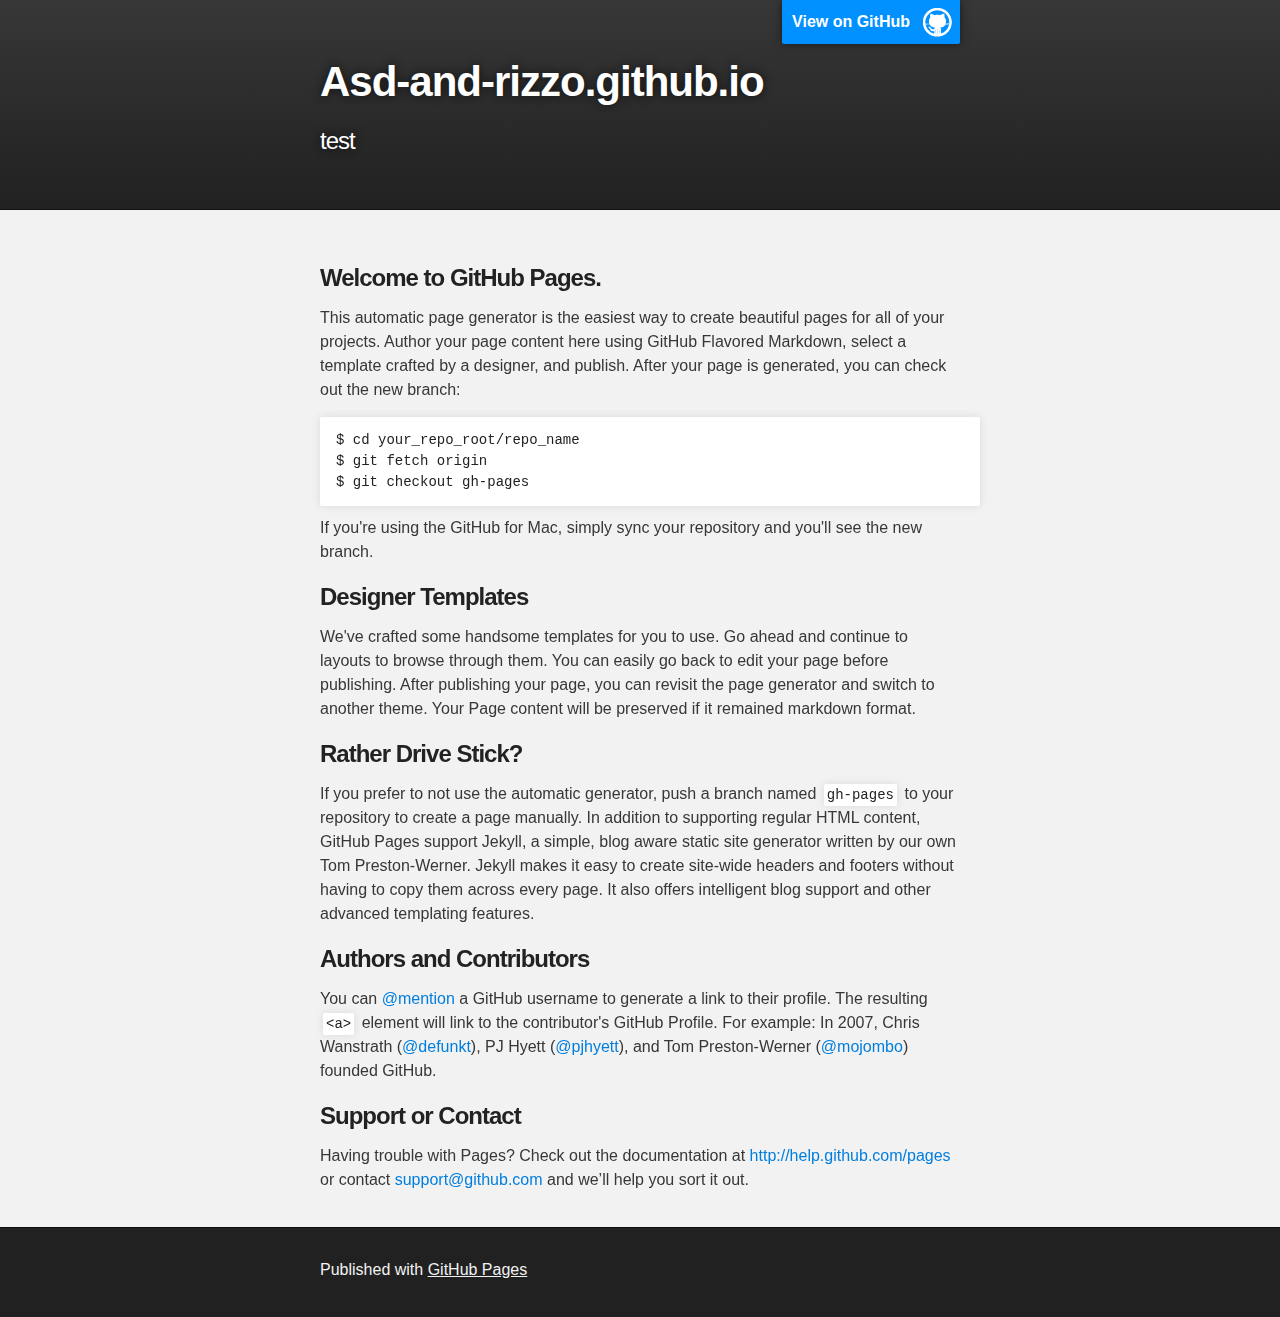
==== index.html @ a5e9b48c "Replace master branch with page content via GitHub" ====
<!DOCTYPE html>
<html>

  <head>
    <meta charset='utf-8' />
    <meta http-equiv="X-UA-Compatible" content="chrome=1" />
    <meta name="description" content="Asd-and-rizzo.github.io : test" />

    <link rel="stylesheet" type="text/css" media="screen" href="stylesheets/stylesheet.css">

    <title>Asd-and-rizzo.github.io</title>
  </head>

  <body>

    <!-- HEADER -->
    <div id="header_wrap" class="outer">
        <header class="inner">
          <a id="forkme_banner" href="https://github.com/asd-and-Rizzo">View on GitHub</a>

          <h1 id="project_title">Asd-and-rizzo.github.io</h1>
          <h2 id="project_tagline">test</h2>

        </header>
    </div>

    <!-- MAIN CONTENT -->
    <div id="main_content_wrap" class="outer">
      <section id="main_content" class="inner">
        <h3>
<a name="welcome-to-github-pages" class="anchor" href="#welcome-to-github-pages"><span class="octicon octicon-link"></span></a>Welcome to GitHub Pages.</h3>

<p>This automatic page generator is the easiest way to create beautiful pages for all of your projects. Author your page content here using GitHub Flavored Markdown, select a template crafted by a designer, and publish. After your page is generated, you can check out the new branch:</p>

<pre><code>$ cd your_repo_root/repo_name
$ git fetch origin
$ git checkout gh-pages
</code></pre>

<p>If you're using the GitHub for Mac, simply sync your repository and you'll see the new branch.</p>

<h3>
<a name="designer-templates" class="anchor" href="#designer-templates"><span class="octicon octicon-link"></span></a>Designer Templates</h3>

<p>We've crafted some handsome templates for you to use. Go ahead and continue to layouts to browse through them. You can easily go back to edit your page before publishing. After publishing your page, you can revisit the page generator and switch to another theme. Your Page content will be preserved if it remained markdown format.</p>

<h3>
<a name="rather-drive-stick" class="anchor" href="#rather-drive-stick"><span class="octicon octicon-link"></span></a>Rather Drive Stick?</h3>

<p>If you prefer to not use the automatic generator, push a branch named <code>gh-pages</code> to your repository to create a page manually. In addition to supporting regular HTML content, GitHub Pages support Jekyll, a simple, blog aware static site generator written by our own Tom Preston-Werner. Jekyll makes it easy to create site-wide headers and footers without having to copy them across every page. It also offers intelligent blog support and other advanced templating features.</p>

<h3>
<a name="authors-and-contributors" class="anchor" href="#authors-and-contributors"><span class="octicon octicon-link"></span></a>Authors and Contributors</h3>

<p>You can <a href="https://github.com/blog/821" class="user-mention">@mention</a> a GitHub username to generate a link to their profile. The resulting <code>&lt;a&gt;</code> element will link to the contributor's GitHub Profile. For example: In 2007, Chris Wanstrath (<a href="https://github.com/defunkt" class="user-mention">@defunkt</a>), PJ Hyett (<a href="https://github.com/pjhyett" class="user-mention">@pjhyett</a>), and Tom Preston-Werner (<a href="https://github.com/mojombo" class="user-mention">@mojombo</a>) founded GitHub.</p>

<h3>
<a name="support-or-contact" class="anchor" href="#support-or-contact"><span class="octicon octicon-link"></span></a>Support or Contact</h3>

<p>Having trouble with Pages? Check out the documentation at <a href="http://help.github.com/pages">http://help.github.com/pages</a> or contact <a href="mailto:support@github.com">support@github.com</a> and we’ll help you sort it out.</p>
      </section>
    </div>

    <!-- FOOTER  -->
    <div id="footer_wrap" class="outer">
      <footer class="inner">
        <p>Published with <a href="http://pages.github.com">GitHub Pages</a></p>
      </footer>
    </div>

    

  </body>
</html>
---- stylesheets/stylesheet.css ----
/*******************************************************************************
Slate Theme for GitHub Pages
by Jason Costello, @jsncostello
*******************************************************************************/

@import url(pygment_trac.css);

/*******************************************************************************
MeyerWeb Reset
*******************************************************************************/

html, body, div, span, applet, object, iframe,
h1, h2, h3, h4, h5, h6, p, blockquote, pre,
a, abbr, acronym, address, big, cite, code,
del, dfn, em, img, ins, kbd, q, s, samp,
small, strike, strong, sub, sup, tt, var,
b, u, i, center,
dl, dt, dd, ol, ul, li,
fieldset, form, label, legend,
table, caption, tbody, tfoot, thead, tr, th, td,
article, aside, canvas, details, embed,
figure, figcaption, footer, header, hgroup,
menu, nav, output, ruby, section, summary,
time, mark, audio, video {
  margin: 0;
  padding: 0;
  border: 0;
  font: inherit;
  vertical-align: baseline;
}

/* HTML5 display-role reset for older browsers */
article, aside, details, figcaption, figure,
footer, header, hgroup, menu, nav, section {
  display: block;
}

ol, ul {
  list-style: none;
}

table {
  border-collapse: collapse;
  border-spacing: 0;
}

/*******************************************************************************
Theme Styles
*******************************************************************************/

body {
  box-sizing: border-box;
  color:#373737;
  background: #212121;
  font-size: 16px;
  font-family: 'Myriad Pro', Calibri, Helvetica, Arial, sans-serif;
  line-height: 1.5;
  -webkit-font-smoothing: antialiased;
}

h1, h2, h3, h4, h5, h6 {
  margin: 10px 0;
  font-weight: 700;
  color:#222222;
  font-family: 'Lucida Grande', 'Calibri', Helvetica, Arial, sans-serif;
  letter-spacing: -1px;
}

h1 {
  font-size: 36px;
  font-weight: 700;
}

h2 {
  padding-bottom: 10px;
  font-size: 32px;
  background: url('../images/bg_hr.png') repeat-x bottom;
}

h3 {
  font-size: 24px;
}

h4 {
  font-size: 21px;
}

h5 {
  font-size: 18px;
}

h6 {
  font-size: 16px;
}

p {
  margin: 10px 0 15px 0;
}

footer p {
  color: #f2f2f2;
}

a {
  text-decoration: none;
  color: #007edf;
  text-shadow: none;

  transition: color 0.5s ease;
  transition: text-shadow 0.5s ease;
  -webkit-transition: color 0.5s ease;
  -webkit-transition: text-shadow 0.5s ease;
  -moz-transition: color 0.5s ease;
  -moz-transition: text-shadow 0.5s ease;
  -o-transition: color 0.5s ease;
  -o-transition: text-shadow 0.5s ease;
  -ms-transition: color 0.5s ease;
  -ms-transition: text-shadow 0.5s ease;
}

a:hover, a:focus {text-decoration: underline;}

footer a {
  color: #F2F2F2;
  text-decoration: underline;
}

em {
  font-style: italic;
}

strong {
  font-weight: bold;
}

img {
  position: relative;
  margin: 0 auto;
  max-width: 739px;
  padding: 5px;
  margin: 10px 0 10px 0;
  border: 1px solid #ebebeb;

  box-shadow: 0 0 5px #ebebeb;
  -webkit-box-shadow: 0 0 5px #ebebeb;
  -moz-box-shadow: 0 0 5px #ebebeb;
  -o-box-shadow: 0 0 5px #ebebeb;
  -ms-box-shadow: 0 0 5px #ebebeb;
}

p img {
  display: inline;
  margin: 0;
  padding: 0;
  vertical-align: middle;
  text-align: center;
  border: none;
}

pre, code {
  width: 100%;
  color: #222;
  background-color: #fff;

  font-family: Monaco, "Bitstream Vera Sans Mono", "Lucida Console", Terminal, monospace;
  font-size: 14px;

  border-radius: 2px;
  -moz-border-radius: 2px;
  -webkit-border-radius: 2px;
}

pre {
  width: 100%;
  padding: 10px;
  box-shadow: 0 0 10px rgba(0,0,0,.1);
  overflow: auto;
}

code {
  padding: 3px;
  margin: 0 3px;
  box-shadow: 0 0 10px rgba(0,0,0,.1);
}

pre code {
  display: block;
  box-shadow: none;
}

blockquote {
  color: #666;
  margin-bottom: 20px;
  padding: 0 0 0 20px;
  border-left: 3px solid #bbb;
}


ul, ol, dl {
  margin-bottom: 15px
}

ul {
  list-style: inside;
  padding-left: 20px;
}

ol {
  list-style: decimal inside;
  padding-left: 20px;
}

dl dt {
  font-weight: bold;
}

dl dd {
  padding-left: 20px;
  font-style: italic;
}

dl p {
  padding-left: 20px;
  font-style: italic;
}

hr {
  height: 1px;
  margin-bottom: 5px;
  border: none;
  background: url('../images/bg_hr.png') repeat-x center;
}

table {
  border: 1px solid #373737;
  margin-bottom: 20px;
  text-align: left;
 }

th {
  font-family: 'Lucida Grande', 'Helvetica Neue', Helvetica, Arial, sans-serif;
  padding: 10px;
  background: #373737;
  color: #fff;
 }

td {
  padding: 10px;
  border: 1px solid #373737;
 }

form {
  background: #f2f2f2;
  padding: 20px;
}

/*******************************************************************************
Full-Width Styles
*******************************************************************************/

.outer {
  width: 100%;
}

.inner {
  position: relative;
  max-width: 640px;
  padding: 20px 10px;
  margin: 0 auto;
}

#forkme_banner {
  display: block;
  position: absolute;
  top:0;
  right: 10px;
  z-index: 10;
  padding: 10px 50px 10px 10px;
  color: #fff;
  background: url('../images/blacktocat.png') #0090ff no-repeat 95% 50%;
  font-weight: 700;
  box-shadow: 0 0 10px rgba(0,0,0,.5);
  border-bottom-left-radius: 2px;
  border-bottom-right-radius: 2px;
}

#header_wrap {
  background: #212121;
  background: -moz-linear-gradient(top, #373737, #212121);
  background: -webkit-linear-gradient(top, #373737, #212121);
  background: -ms-linear-gradient(top, #373737, #212121);
  background: -o-linear-gradient(top, #373737, #212121);
  background: linear-gradient(top, #373737, #212121);
}

#header_wrap .inner {
  padding: 50px 10px 30px 10px;
}

#project_title {
  margin: 0;
  color: #fff;
  font-size: 42px;
  font-weight: 700;
  text-shadow: #111 0px 0px 10px;
}

#project_tagline {
  color: #fff;
  font-size: 24px;
  font-weight: 300;
  background: none;
  text-shadow: #111 0px 0px 10px;
}

#downloads {
  position: absolute;
  width: 210px;
  z-index: 10;
  bottom: -40px;
  right: 0;
  height: 70px;
  background: url('../images/icon_download.png') no-repeat 0% 90%;
}

.zip_download_link {
  display: block;
  float: right;
  width: 90px;
  height:70px;
  text-indent: -5000px;
  overflow: hidden;
  background: url(../images/sprite_download.png) no-repeat bottom left;
}

.tar_download_link {
  display: block;
  float: right;
  width: 90px;
  height:70px;
  text-indent: -5000px;
  overflow: hidden;
  background: url(../images/sprite_download.png) no-repeat bottom right;
  margin-left: 10px;
}

.zip_download_link:hover {
  background: url(../images/sprite_download.png) no-repeat top left;
}

.tar_download_link:hover {
  background: url(../images/sprite_download.png) no-repeat top right;
}

#main_content_wrap {
  background: #f2f2f2;
  border-top: 1px solid #111;
  border-bottom: 1px solid #111;
}

#main_content {
  padding-top: 40px;
}

#footer_wrap {
  background: #212121;
}



/*******************************************************************************
Small Device Styles
*******************************************************************************/

@media screen and (max-width: 480px) {
  body {
    font-size:14px;
  }

  #downloads {
    display: none;
  }

  .inner {
    min-width: 320px;
    max-width: 480px;
  }

  #project_title {
  font-size: 32px;
  }

  h1 {
    font-size: 28px;
  }

  h2 {
    font-size: 24px;
  }

  h3 {
    font-size: 21px;
  }

  h4 {
    font-size: 18px;
  }

  h5 {
    font-size: 14px;
  }

  h6 {
    font-size: 12px;
  }

  code, pre {
    min-width: 320px;
    max-width: 480px;
    font-size: 11px;
  }

}
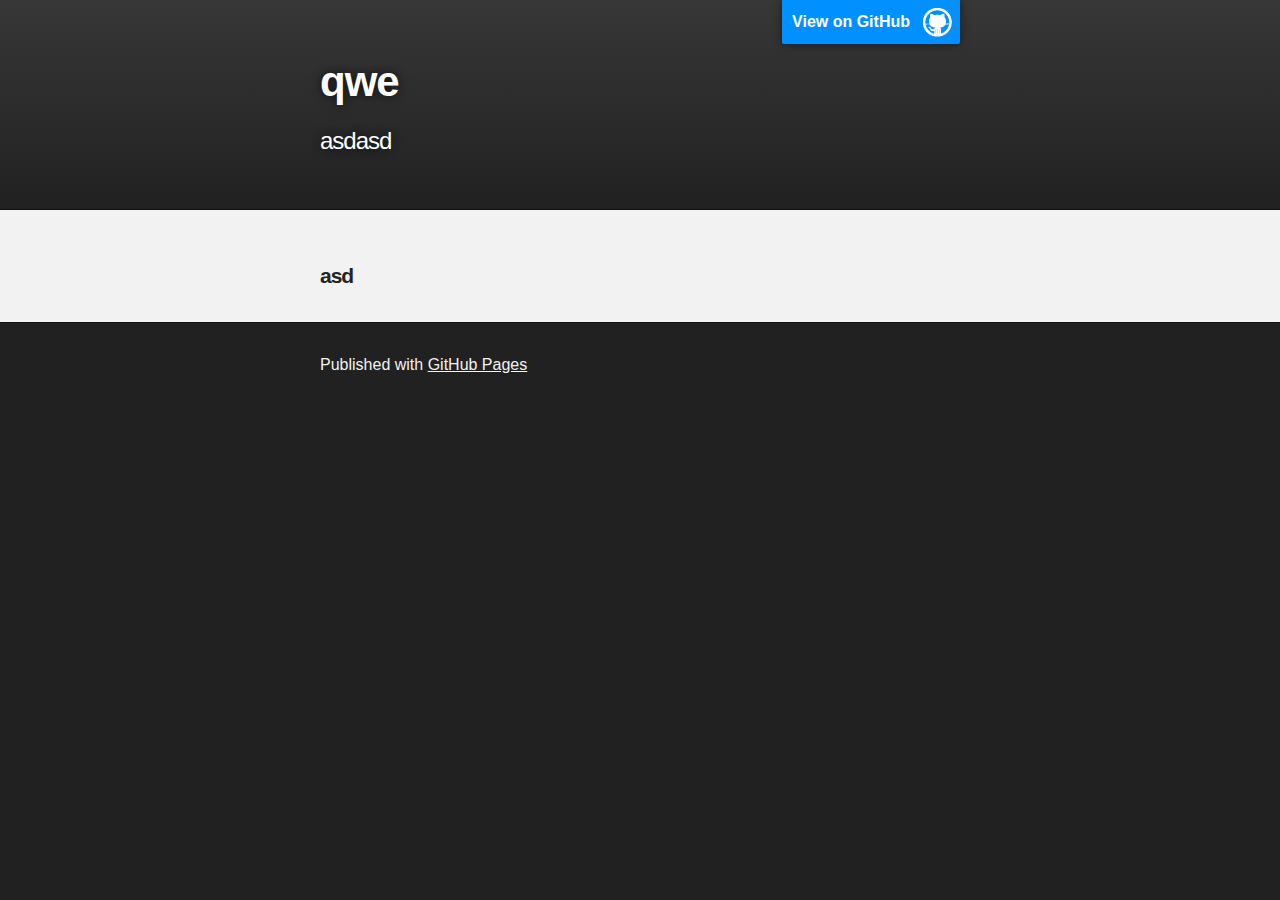
==== commit 3f2c9ae8: "Replace master branch with page content via GitHub" ====
--- a/index.html
+++ b/index.html
@@ -4,11 +4,11 @@
   <head>
     <meta charset='utf-8' />
     <meta http-equiv="X-UA-Compatible" content="chrome=1" />
-    <meta name="description" content="Asd-and-rizzo.github.io : test" />
+    <meta name="description" content="qwe : asdasd" />
 
     <link rel="stylesheet" type="text/css" media="screen" href="stylesheets/stylesheet.css">
 
-    <title>Asd-and-rizzo.github.io</title>
+    <title>qwe</title>
   </head>
 
   <body>
@@ -18,8 +18,8 @@
         <header class="inner">
           <a id="forkme_banner" href="https://github.com/asd-and-Rizzo">View on GitHub</a>
 
-          <h1 id="project_title">Asd-and-rizzo.github.io</h1>
-          <h2 id="project_tagline">test</h2>
+          <h1 id="project_title">qwe</h1>
+          <h2 id="project_tagline">asdasd</h2>
 
         </header>
     </div>
@@ -27,37 +27,8 @@
     <!-- MAIN CONTENT -->
     <div id="main_content_wrap" class="outer">
       <section id="main_content" class="inner">
-        <h3>
-<a name="welcome-to-github-pages" class="anchor" href="#welcome-to-github-pages"><span class="octicon octicon-link"></span></a>Welcome to GitHub Pages.</h3>
-
-<p>This automatic page generator is the easiest way to create beautiful pages for all of your projects. Author your page content here using GitHub Flavored Markdown, select a template crafted by a designer, and publish. After your page is generated, you can check out the new branch:</p>
-
-<pre><code>$ cd your_repo_root/repo_name
-$ git fetch origin
-$ git checkout gh-pages
-</code></pre>
-
-<p>If you're using the GitHub for Mac, simply sync your repository and you'll see the new branch.</p>
-
-<h3>
-<a name="designer-templates" class="anchor" href="#designer-templates"><span class="octicon octicon-link"></span></a>Designer Templates</h3>
-
-<p>We've crafted some handsome templates for you to use. Go ahead and continue to layouts to browse through them. You can easily go back to edit your page before publishing. After publishing your page, you can revisit the page generator and switch to another theme. Your Page content will be preserved if it remained markdown format.</p>
-
-<h3>
-<a name="rather-drive-stick" class="anchor" href="#rather-drive-stick"><span class="octicon octicon-link"></span></a>Rather Drive Stick?</h3>
-
-<p>If you prefer to not use the automatic generator, push a branch named <code>gh-pages</code> to your repository to create a page manually. In addition to supporting regular HTML content, GitHub Pages support Jekyll, a simple, blog aware static site generator written by our own Tom Preston-Werner. Jekyll makes it easy to create site-wide headers and footers without having to copy them across every page. It also offers intelligent blog support and other advanced templating features.</p>
-
-<h3>
-<a name="authors-and-contributors" class="anchor" href="#authors-and-contributors"><span class="octicon octicon-link"></span></a>Authors and Contributors</h3>
-
-<p>You can <a href="https://github.com/blog/821" class="user-mention">@mention</a> a GitHub username to generate a link to their profile. The resulting <code>&lt;a&gt;</code> element will link to the contributor's GitHub Profile. For example: In 2007, Chris Wanstrath (<a href="https://github.com/defunkt" class="user-mention">@defunkt</a>), PJ Hyett (<a href="https://github.com/pjhyett" class="user-mention">@pjhyett</a>), and Tom Preston-Werner (<a href="https://github.com/mojombo" class="user-mention">@mojombo</a>) founded GitHub.</p>
-
-<h3>
-<a name="support-or-contact" class="anchor" href="#support-or-contact"><span class="octicon octicon-link"></span></a>Support or Contact</h3>
-
-<p>Having trouble with Pages? Check out the documentation at <a href="http://help.github.com/pages">http://help.github.com/pages</a> or contact <a href="mailto:support@github.com">support@github.com</a> and we’ll help you sort it out.</p>
+        <h4>
+<a name="asd" class="anchor" href="#asd"><span class="octicon octicon-link"></span></a>asd</h4>
       </section>
     </div>
 
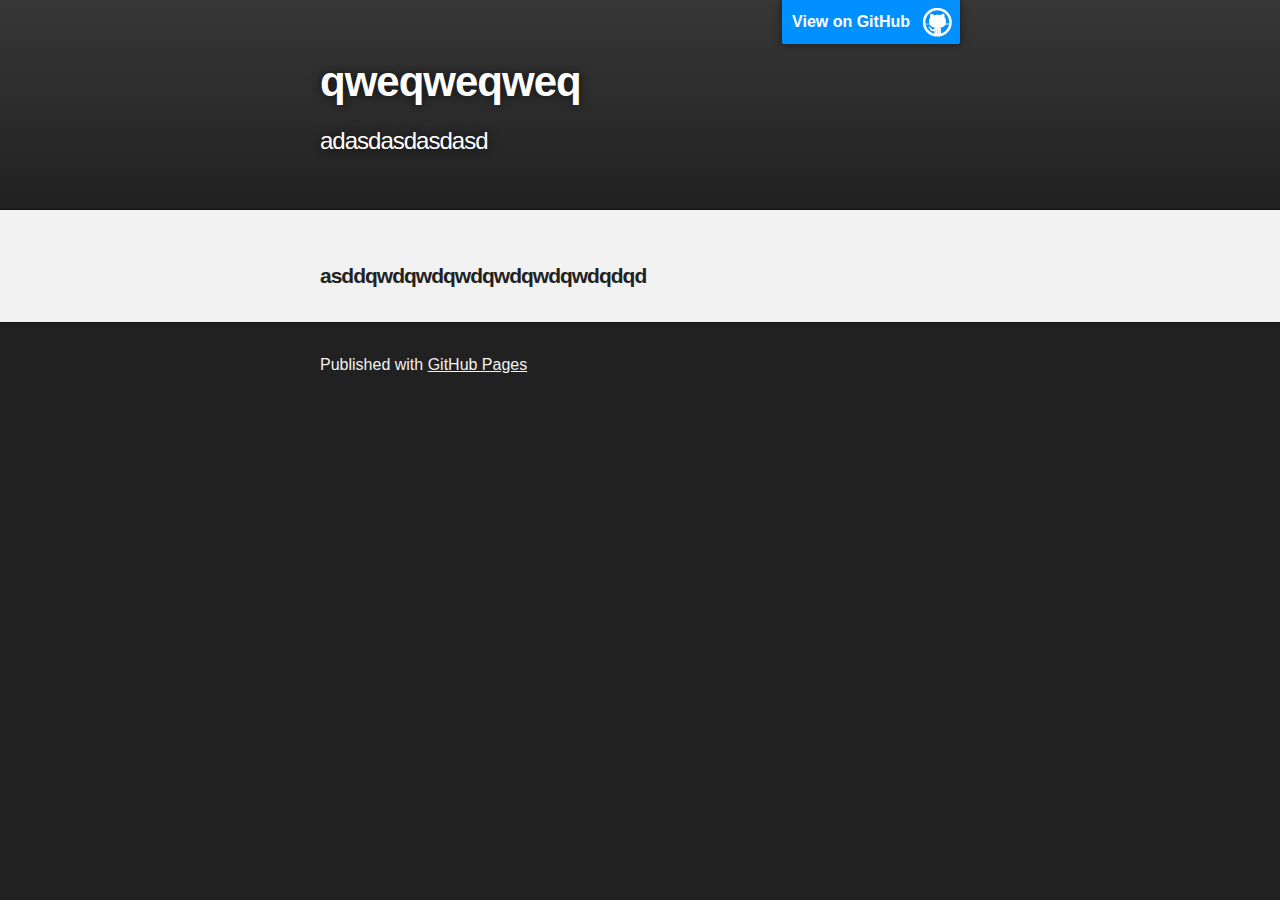
==== commit fac585b9: "Replace master branch with page content via GitHub" ====
--- a/index.html
+++ b/index.html
@@ -4,11 +4,11 @@
   <head>
     <meta charset='utf-8' />
     <meta http-equiv="X-UA-Compatible" content="chrome=1" />
-    <meta name="description" content="qwe : asdasd" />
+    <meta name="description" content="qweqweqweq : adasdasdasdasd" />
 
     <link rel="stylesheet" type="text/css" media="screen" href="stylesheets/stylesheet.css">
 
-    <title>qwe</title>
+    <title>qweqweqweq</title>
   </head>
 
   <body>
@@ -18,8 +18,8 @@
         <header class="inner">
           <a id="forkme_banner" href="https://github.com/asd-and-Rizzo">View on GitHub</a>
 
-          <h1 id="project_title">qwe</h1>
-          <h2 id="project_tagline">asdasd</h2>
+          <h1 id="project_title">qweqweqweq</h1>
+          <h2 id="project_tagline">adasdasdasdasd</h2>
 
         </header>
     </div>
@@ -28,7 +28,7 @@
     <div id="main_content_wrap" class="outer">
       <section id="main_content" class="inner">
         <h4>
-<a name="asd" class="anchor" href="#asd"><span class="octicon octicon-link"></span></a>asd</h4>
+<a name="asddqwdqwdqwdqwdqwdqwdqdqd" class="anchor" href="#asddqwdqwdqwdqwdqwdqwdqdqd"><span class="octicon octicon-link"></span></a>asddqwdqwdqwdqwdqwdqwdqdqd</h4>
       </section>
     </div>
 
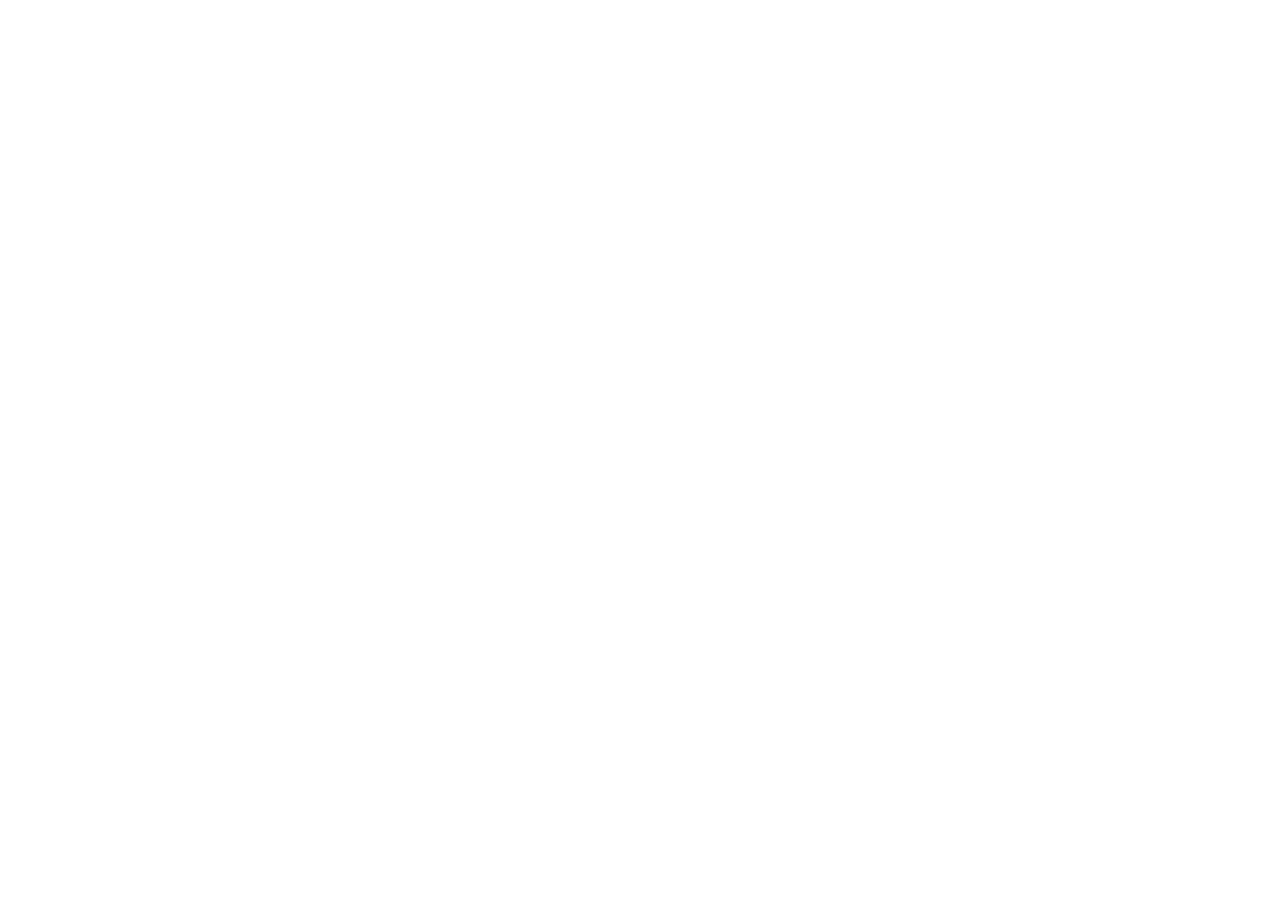
==== commit 67036099: "Update index.html" ====
--- a/index.html
+++ b/index.html
@@ -1,45 +1,45 @@
-<!DOCTYPE html>
-<html>
-
-  <head>
-    <meta charset='utf-8' />
-    <meta http-equiv="X-UA-Compatible" content="chrome=1" />
-    <meta name="description" content="qweqweqweq : adasdasdasdasd" />
-
-    <link rel="stylesheet" type="text/css" media="screen" href="stylesheets/stylesheet.css">
-
-    <title>qweqweqweq</title>
-  </head>
-
-  <body>
-
-    <!-- HEADER -->
-    <div id="header_wrap" class="outer">
-        <header class="inner">
-          <a id="forkme_banner" href="https://github.com/asd-and-Rizzo">View on GitHub</a>
-
-          <h1 id="project_title">qweqweqweq</h1>
-          <h2 id="project_tagline">adasdasdasdasd</h2>
-
-        </header>
-    </div>
-
-    <!-- MAIN CONTENT -->
-    <div id="main_content_wrap" class="outer">
-      <section id="main_content" class="inner">
-        <h4>
-<a name="asddqwdqwdqwdqwdqwdqwdqdqd" class="anchor" href="#asddqwdqwdqwdqwdqwdqwdqdqd"><span class="octicon octicon-link"></span></a>asddqwdqwdqwdqwdqwdqwdqdqd</h4>
-      </section>
-    </div>
-
-    <!-- FOOTER  -->
-    <div id="footer_wrap" class="outer">
-      <footer class="inner">
-        <p>Published with <a href="http://pages.github.com">GitHub Pages</a></p>
-      </footer>
-    </div>
-
-    
-
-  </body>
-</html>
+<!DOCTYPE html><html><head><meta name="google" content="notranslate"><meta name="viewport" content="width=device-width, user-scalable=no, initial-scale=1.0, minimum-scale:1.0, maximum-scale:1.0"><meta http-equiv="X-UA-Compatible" content="IE=edge;"><meta name="fragment" content="!"><title>Dzmitry_Lahoda - Google Docs</title><style type="text/css">#gb{font:13px/27px Arial,sans-serif;height:28px}#gbz,#gbg{position:absolute;white-space:nowrap;top:0;height:30px;z-index:1000}#gbz{left:0;padding-left:4px}#gbg{right:0;padding-right:5px}#gbs{background:transparent;position:absolute;top:-999px;visibility:hidden;z-index:998;right:0}.gbto #gbs{background:#fff}#gbx3,#gbx4{background-color:#2d2d2d;background-image:none;_background-image:none;background-position:0 -138px;background-repeat:repeat-x;border-bottom:1px solid #000;font-size:24px;height:29px;_height:30px;opacity:1;filter:alpha(opacity=100);position:absolute;top:0;width:100%;z-index:990}#gbx3{left:0}#gbx4{right:0}#gbb{position:relative}#gbbw{left:0;position:absolute;top:28px;width:100%}.gbtcb{position:absolute;visibility:hidden}#gbz .gbtcb{right:0}#gbg .gbtcb{left:0}.gbxx{display:none !important}.gbxo{opacity:0 !important;filter:alpha(opacity=0) !important}.gbm{position:absolute;z-index:999;top:-999px;visibility:hidden;text-align:left;border:1px solid #bebebe;background:#fff;-moz-box-shadow:-1px 1px 1px rgba(0,0,0,.2);-webkit-box-shadow:0 2px 4px rgba(0,0,0,.2);box-shadow:0 2px 4px rgba(0,0,0,.2)}.gbrtl .gbm{-moz-box-shadow:1px 1px 1px rgba(0,0,0,.2)}.gbto .gbm,.gbto #gbs{top:51px;visibility:visible}#gbz .gbm{left:0}#gbg .gbm{right:0}.gbxms{background-color:#ccc;display:block;position:absolute;z-index:1;top:-1px;left:-2px;right:-2px;bottom:-2px;opacity:.4;-moz-border-radius:3px;filter:progid:DXImageTransform.Microsoft.Blur(pixelradius=5);*opacity:1;*top:-2px;*left:-5px;*right:5px;*bottom:4px;-ms-filter:"progid:DXImageTransform.Microsoft.Blur(pixelradius=5)";opacity:1\0/;top:-4px\0/;left:-6px\0/;right:5px\0/;bottom:4px\0/}.gbma{position:relative;top:-1px;border-style:solid dashed dashed;border-color:transparent;border-top-color:#c0c0c0;display:-moz-inline-box;display:inline-block;font-size:0;height:0;line-height:0;width:0;border-width:3px 3px 0;padding-top:1px;left:4px}#gbztms1,#gbi4m1,#gbi4s,#gbi4t{zoom:1}.gbtc,.gbmc,.gbmcc{display:block;list-style:none;margin:0;padding:0}.gbmc{background:#fff;padding:10px 0;position:relative;z-index:2;zoom:1}.gbt{position:relative;display:-moz-inline-box;display:inline-block;line-height:27px;padding:0;vertical-align:top}.gbt{*display:inline}.gbto{box-shadow:0 2px 4px rgba(0,0,0,.2);-moz-box-shadow:0 2px 4px rgba(0,0,0,.2);-webkit-box-shadow:0 2px 4px rgba(0,0,0,.2)}.gbzt,.gbgt{cursor:pointer;display:block;text-decoration:none !important}span#gbg6,span#gbg4{cursor:default}.gbts{border-left:1px solid transparent;border-right:1px solid transparent;display:block;*display:inline-block;padding:0 5px;position:relative;z-index:1000}.gbts{*display:inline}.gbzt .gbts{display:inline;zoom:1}.gbto .gbts{background:#fff;border-color:#bebebe;color:#36c;padding-bottom:1px;padding-top:2px}.gbz0l .gbts{color:#fff;font-weight:bold}.gbtsa{padding-right:9px}#gbz .gbzt,#gbz .gbgt,#gbg .gbgt{color:#ccc!important}.gbtb2{display:block;border-top:2px solid transparent}.gbto .gbzt .gbtb2,.gbto .gbgt .gbtb2{border-top-width:0}.gbtb .gbts{background:url(//ssl.gstatic.com/gb/images/h_bedf916a.png);_background:url(//ssl.gstatic.com/gb/images/h8_3dd87cd8.png);background-position:-27px -22px;border:0;font-size:0;padding:29px 0 0;*padding:27px 0 0;width:1px}.gbzt:hover,.gbzt:focus,.gbgt-hvr,.gbgt:focus{background-color:transparent;background-image:none;_background-image:none;background-position:0 -102px;background-repeat:repeat-x;outline:none;text-decoration:none !important}.gbpdjs .gbto .gbm{min-width:99%}.gbz0l .gbtb2{border-top-color:transparent!important}#gbi4s,#gbi4s1{font-weight:bold}#gbg6.gbgt-hvr,#gbg6.gbgt:focus{background-color:transparent;background-image:none}.gbg4a{font-size:0;line-height:0}.gbg4a .gbts{padding:27px 5px 0;*padding:25px 5px 0}.gbto .gbg4a .gbts{padding:29px 5px 1px;*padding:27px 5px 1px}#gbi4i,#gbi4id{left:5px;border:0;height:24px;position:absolute;top:1px;width:24px}.gbto #gbi4i,.gbto #gbi4id{top:3px}.gbi4p{display:block;width:24px}#gbi4id{background-position:-44px -101px}#gbmpid{background-position:0 0}#gbmpi,#gbmpid{border:none;display:inline-block;height:48px;width:48px}#gbmpiw{display:inline-block;line-height:9px;padding-left:20px;margin-top:10px;position:relative}#gbmpi,#gbmpid,#gbmpiw{*display:inline}#gbg5{font-size:0}#gbgs5{padding:5px !important}.gbto #gbgs5{padding:7px 5px 6px !important}#gbi5{background:url(//ssl.gstatic.com/gb/images/h_bedf916a.png);_background:url(//ssl.gstatic.com/gb/images/h8_3dd87cd8.png);background-position:0 0;display:block;font-size:0;height:17px;width:16px}.gbto #gbi5{background-position:-6px -22px}.gbn .gbmt,.gbn .gbmt:visited,.gbnd .gbmt,.gbnd .gbmt:visited{color:#dd8e27 !important}.gbf .gbmt,.gbf .gbmt:visited{color:#900 !important}.gbmt,.gbml1,.gbmlb,.gbmt:visited,.gbml1:visited,.gbmlb:visited{color:#36c !important;text-decoration:none !important}.gbmt,.gbmt:visited{display:block}.gbml1,.gbmlb,.gbml1:visited,.gbmlb:visited{display:inline-block;margin:0 10px}.gbml1,.gbmlb,.gbml1:visited,.gbmlb:visited{*display:inline}.gbml1,.gbml1:visited{padding:0 10px}.gbml1-hvr,.gbml1:focus{outline:none;text-decoration:underline !important}#gbpm .gbml1{display:inline;margin:0;padding:0;white-space:nowrap}.gbmlb,.gbmlb:visited{line-height:27px}.gbmlb-hvr,.gbmlb:focus{outline:none;text-decoration:underline !important}.gbmlbw{color:#ccc;margin:0 10px}.gbmt{padding:0 20px}.gbmt:hover,.gbmt:focus{background:#eee;cursor:pointer;outline:0 solid black;text-decoration:none !important}.gbm0l,.gbm0l:visited{color:#000 !important;font-weight:bold}.gbmh{border-top:1px solid #bebebe;font-size:0;margin:10px 0}#gbd4 .gbmc{background:#f5f5f5;padding-top:0}#gbd4 .gbsbic::-webkit-scrollbar-track:vertical{background-color:#f5f5f5;margin-top:2px}#gbmpdv{background:#fff;border-bottom:1px solid #bebebe;-moz-box-shadow:0 2px 4px rgba(0,0,0,.12);-o-box-shadow:0 2px 4px rgba(0,0,0,.12);-webkit-box-shadow:0 2px 4px rgba(0,0,0,.12);box-shadow:0 2px 4px rgba(0,0,0,.12);position:relative;z-index:1}#gbd4 .gbmh{margin:0}.gbmtc{padding:0;margin:0;line-height:27px}.GBMCC:last-child:after,#GBMPAL:last-child:after{content:'\0A\0A';white-space:pre;position:absolute}#gbmps{*zoom:1}#gbd4 .gbpc,#gbmpas .gbmt{line-height:17px}#gbd4 .gbpgs .gbmtc{line-height:27px}#gbd4 .gbmtc{border-bottom:1px solid #bebebe}#gbd4 .gbpc{display:inline-block;margin:16px 0 10px;padding-right:50px;vertical-align:top}#gbd4 .gbpc{*display:inline}.gbpc .gbps,.gbpc .gbps2{display:block;margin:0 20px}#gbmplp.gbps{margin:0 10px}.gbpc .gbps{color:#000;font-weight:bold}.gbpc .gbpd{margin-bottom:5px}.gbpd .gbmt,.gbpd .gbps{color:#666 !important}.gbpd .gbmt{opacity:.4;filter:alpha(opacity=40)}.gbps2{color:#666;display:block}.gbp0{display:none}.gbp0 .gbps2{font-weight:bold}#gbd4 .gbmcc{margin-top:5px}.gbpmc{background:#fef9db}.gbpmc .gbpmtc{padding:10px 20px}#gbpm{border:0;*border-collapse:collapse;border-spacing:0;margin:0;white-space:normal}#gbpm .gbpmtc{border-top:none;color:#000 !important;font:11px Arial,sans-serif}#gbpms{*white-space:nowrap}.gbpms2{font-weight:bold;white-space:nowrap}#gbmpal{*border-collapse:collapse;border-spacing:0;border:0;margin:0;white-space:nowrap;width:100%}.gbmpala,.gbmpalb{font:13px Arial,sans-serif;line-height:27px;padding:10px 20px 0;white-space:nowrap}.gbmpala{padding-left:0;text-align:left}.gbmpalb{padding-right:0;text-align:right}#gbmpasb .gbps{color:#000}#gbmpal .gbqfbb{margin:0 20px}.gbp0 .gbps{*display:inline}a.gbiba{margin:8px 20px 10px}.gbmpiaw{display:inline-block;padding-right:10px;margin-bottom:6px;margin-top:10px}.gbxv{visibility:hidden}.gbmpiaa{display:block;margin-top:10px}.gbmpia{border:none;display:block;height:48px;width:48px}.gbmpnw{display:inline-block;height:auto;margin:16px 0 18px;vertical-align:top}.gbqfb,.gbqfba,.gbqfbb{-moz-border-radius:2px;-webkit-border-radius:2px;border-radius:2px;cursor:default !important;display:inline-block;font-weight:bold;height:29px;line-height:29px;min-width:54px;*min-width:70px;padding:0 8px;text-align:center;text-decoration:none !important;-moz-user-select:none;-webkit-user-select:none}.gbqfb:focus,.gbqfba:focus,.gbqfbb:focus{border:1px solid #4d90fe;-moz-box-shadow:inset 0 0 0 1px rgba(255, 255, 255, 0.5);-webkit-box-shadow:inset 0 0 0 1px rgba(255, 255, 255, 0.5);box-shadow:inset 0 0 0 1px rgba(255, 255, 255, 0.5);outline:none}.gbqfb-hvr:focus,.gbqfba-hvr:focus,.gbqfbb-hvr:focus{-webkit-box-shadow:inset 0 0 0 1px #fff,0 1px 1px rgba(0,0,0,.1);-moz-box-shadow:inset 0 0 0 1px #fff,0 1px 1px rgba(0,0,0,.1);box-shadow:inset 0 0 0 1px #fff,0 1px 1px rgba(0,0,0,.1)}.gbqfb-no-focus:focus{border:1px solid #3079ed;-moz-box-shadow:none;-webkit-box-shadow:none;box-shadow:none}.gbqfb-hvr,.gbqfba-hvr,.gbqfbb-hvr{-webkit-box-shadow:0 1px 1px rgba(0,0,0,.1);-moz-box-shadow:0 1px 1px rgba(0,0,0,.1);box-shadow:0 1px 1px rgba(0,0,0,.1)}.gbqfb::-moz-focus-inner,.gbqfba::-moz-focus-inner,.gbqfbb::-moz-focus-inner{border:0}.gbqfba,.gbqfbb{border:1px solid #dcdcdc;border-color:rgba(0,0,0,.1);color:#444 !important;font-size:11px}.gbqfb{background-color:#4d90fe;background-image:-webkit-gradient(linear,left top,left bottom,from(#4d90fe),to(#4787ed));background-image:-webkit-linear-gradient(top,#4d90fe,#4787ed);background-image:-moz-linear-gradient(top,#4d90fe,#4787ed);background-image:-ms-linear-gradient(top,#4d90fe,#4787ed);background-image:-o-linear-gradient(top,#4d90fe,#4787ed);background-image:linear-gradient(top,#4d90fe,#4787ed);filter:progid:DXImageTransform.Microsoft.gradient(startColorStr='#4d90fe',EndColorStr='#4787ed');border:1px solid #3079ed;color:#fff!important;margin:0 0}.gbqfb-hvr{border-color:#2f5bb7}.gbqfb-hvr:focus{border-color:#2f5bb7}.gbqfb-hvr,.gbqfb-hvr:focus{background-color:#357ae8;background-image:-webkit-gradient(linear,left top,left bottom,from(#4d90fe),to(#357ae8));background-image:-webkit-linear-gradient(top,#4d90fe,#357ae8);background-image:-moz-linear-gradient(top,#4d90fe,#357ae8);background-image:-ms-linear-gradient(top,#4d90fe,#357ae8);background-image:-o-linear-gradient(top,#4d90fe,#357ae8);background-image:linear-gradient(top,#4d90fe,#357ae8)}.gbqfb:active{background-color:inherit;-webkit-box-shadow:inset 0 1px 2px rgba(0, 0, 0, 0.3);-moz-box-shadow:inset 0 1px 2px rgba(0, 0, 0, 0.3);box-shadow:inset 0 1px 2px rgba(0, 0, 0, 0.3)}.gbqfba{background-color:#f5f5f5;background-image:-webkit-gradient(linear,left top,left bottom,from(#f5f5f5),to(#f1f1f1));background-image:-webkit-linear-gradient(top,#f5f5f5,#f1f1f1);background-image:-moz-linear-gradient(top,#f5f5f5,#f1f1f1);background-image:-ms-linear-gradient(top,#f5f5f5,#f1f1f1);background-image:-o-linear-gradient(top,#f5f5f5,#f1f1f1);background-image:linear-gradient(top,#f5f5f5,#f1f1f1);filter:progid:DXImageTransform.Microsoft.gradient(startColorStr='#f5f5f5',EndColorStr='#f1f1f1')}.gbqfba-hvr,.gbqfba-hvr:active{background-color:#f8f8f8;background-image:-webkit-gradient(linear,left top,left bottom,from(#f8f8f8),to(#f1f1f1));background-image:-webkit-linear-gradient(top,#f8f8f8,#f1f1f1);background-image:-moz-linear-gradient(top,#f8f8f8,#f1f1f1);background-image:-ms-linear-gradient(top,#f8f8f8,#f1f1f1);background-image:-o-linear-gradient(top,#f8f8f8,#f1f1f1);background-image:linear-gradient(top,#f8f8f8,#f1f1f1);filter:progid:DXImageTransform.Microsoft.gradient(startColorStr='#f8f8f8',EndColorStr='#f1f1f1')}.gbqfbb{background-color:#fff;background-image:-webkit-gradient(linear,left top,left bottom,from(#fff),to(#fbfbfb));background-image:-webkit-linear-gradient(top,#fff,#fbfbfb);background-image:-moz-linear-gradient(top,#fff,#fbfbfb);background-image:-ms-linear-gradient(top,#fff,#fbfbfb);background-image:-o-linear-gradient(top,#fff,#fbfbfb);background-image:linear-gradient(top,#fff,#fbfbfb);filter:progid:DXImageTransform.Microsoft.gradient(startColorStr='#ffffff',EndColorStr='#fbfbfb')}.gbqfbb-hvr,.gbqfbb-hvr:active{background-color:#fff;background-image:-webkit-gradient(linear,left top,left bottom,from(#fff),to(#f8f8f8));background-image:-webkit-linear-gradient(top,#fff,#f8f8f8);background-image:-moz-linear-gradient(top,#fff,#f8f8f8);background-image:-ms-linear-gradient(top,#fff,#f8f8f8);background-image:-o-linear-gradient(top,#fff,#f8f8f8);background-image:linear-gradient(top,#fff,#f8f8f8);filter:progid:DXImageTransform.Microsoft.gradient(startColorStr='#ffffff',EndColorStr='#f8f8f8')}.gbqfba-hvr,.gbqfba-hvr:active,.gbqfbb-hvr,.gbqfbb-hvr:active{border-color:#c6c6c6;-webkit-box-shadow:0 1px 1px rgba(0,0,0,.1);-moz-box-shadow:0 1px 1px rgba(0,0,0,.1);box-shadow:0 1px 1px rgba(0,0,0,.1);color:#222 !important}.gbqfba:active,.gbqfbb:active{-webkit-box-shadow:inset 0 1px 2px rgba(0,0,0,.1);-moz-box-shadow:inset 0 1px 2px rgba(0,0,0,.1);box-shadow:inset 0 1px 2px rgba(0,0,0,.1)}#gbql,#gbgsi,#gbgsa,.gbqfi,.gbmai,.gbp0i,.gbmppci,.gbqfh #gbql{background-image:url('//ssl.gstatic.com/gb/images/k1_a31af7ac.png');background-size:294px 45px}@media screen and (min-resolution:1.25dppx),screen and (-o-min-device-pixel-ratio:5/4),screen and (-webkit-min-device-pixel-ratio:1.25),screen and (min-device-pixel-ratio:1.25){#gbql,#gbgsi,#gbgsa,.gbqfi,.gbmai,.gbp0i,.gbmppci,.gbqfh #gbql{background-image:url('//ssl.gstatic.com/gb/images/k2_d88e991d.png')}}#gbd1,#gbd1 .gbmc{width:440px;height:190px}#gbd3,#gbd3 .gbmc{width:440px;height:8em}#gb{height:28px;-moz-user-select:-moz-none;-o-user-select:none;-webkit-user-select:none;user-select:none}#gbbw{top:28px;min-width:1000px;}#gb.gbet #gbbw,#gb.gbeti #gbbw{min-width:836px;}#gb.gbeu #gbbw,#gb.gbeui #gbbw{min-width:780px;}.gbxx{display:none !important}#gbq,#gbu{position:absolute;top:0px;white-space:nowrap}#gbu{height:71px}#gbu,#gbq1,#gbq3{z-index:987}#gbq{left:0;_overflow:hidden;width:100%;z-index:986}#gbq2{top:0px;z-index:986}#gbu{right:0;height:30px;margin-right:28px;padding-bottom:0;padding-top:20px}#gbx1,#gbx2{background:#f1f1f1;background:-webkit-gradient(radial,100 36,0,100 -40,120,from(#fafafa),to(#f1f1f1)),#f1f1f1;border-bottom:1px solid #666;border-color:#e5e5e5;height:71px;position:absolute;top:0px;width:100%;z-index:985;min-width:1000px;}#gb.gbet #gbx1,#gb.gbeti #gbx1{min-width:836px;}#gb.gbeu #gbx1,#gb.gbeui #gbx1{min-width:780px;}#gbx1.gbxngh,#gbx2.gbxngh{background:-webkit-gradient(radial,100 36,0,100 -40,120,from(#ffffff),to(#f1f1f1)),#f1f1f1}#gbx1{left:0}#gbx2{right:0}#gbq1{left:0;margin:0;padding:0;margin-left:44px;position:absolute}.gbes#gbq1{margin-left:0}#gbq3{left:220px;padding-bottom:0;padding-top:20px;position:absolute;top:0px}#gbql{background-repeat:no-repeat;background-position:-178px 0;display:block;height:45px;width:116px}.gbqla{display:inline-block;outline:none;position:relative}.gbqla2{outline:none}.gbqlca{cursor:pointer;cursor:hand;height:100%;position:absolute;top:0;width:100%;left:0}#gbqlt{border:0;border-collapse:collapse;border-spacing:0;margin:0}#gbqlw{display:table-cell;height:71px;padding:0;padding-right:16px;position:relative;vertical-align:middle}#gbqld{border:none;display:block}.gbqldr{max-height:71px;max-width:160px}#gog{height:99px}.gbh{border-top:none}.gbpl,.gbpr,#gbpx1,#gbpx2{border-top:none !important;top:28px !important}.gbpl,.gbpr{margin-top:4px}.gbi5t{color:#666;display:block;margin:1px 15px;text-shadow:none}#gbq2{display:block;margin-left:220px;padding-bottom:0;padding-top:20px}#gbqf{display:block;margin:0;max-width:512px;min-width:200px;white-space:nowrap}.gbexxl#gbq2 #gbqf,.gbexxli#gb #gbqf,.gbexl#gbq2 #gbqf,.gbexli#gb #gbqf{max-width:512px}.gbet#gbq2 #gbqf,.gbeti#gb #gbqf{max-width:434px;min-width:434px}.gbeu#gbqf,.gbeui#gb #gbqf{max-width:319px;min-width:319px}.gbqff{border:none;display:inline-block;margin:0;padding:0;vertical-align:top;width:100%}.gbqff{*display:inline}.gbqfqw,#gbqfb,.gbqfwa{vertical-align:top}#gbqfaa,#gbqfab,#gbqfqwb{position:absolute}#gbqfaa{left:0}#gbqfab{right:0}.gbqfqwb,.gbqfqwc{right:0;left:0}.gbqfqwb{padding:0 8px}#gbqfbw{margin:0 15px;display:inline-block;vertical-align:top}#gbqfbw{*display:inline}.gbqfi{background-position:-33px 0;display:inline-block;height:13px;margin:7px 19px;width:14px}.gbqfi{*display:inline}.gbqfqw{background:#fff;border:1px solid #d9d9d9;border-top:1px solid #c0c0c0;-moz-border-radius:1px;-webkit-border-radius:1px;border-radius:1px;height:27px;}#gbqfqw{position:relative}.gbqfqw-hvr{border:1px solid #b9b9b9;border-top:1px solid #a0a0a0;-moz-box-shadow:inset 0 1px 2px rgba(0,0,0,.1);-webkit-box-shadow:inset 0 1px 2px rgba(0,0,0,.1);box-shadow:inset 0 1px 2px rgba(0,0,0,.1)}.gbqfwa{display:inline-block;width:100%}.gbqfwa{*display:inline}.gbqfwb{width:40%}.gbqfwc{width:60%}.gbqfwb .gbqfqw{margin-left:10px}.gbqfqw:active,.gbqfqwf{border:1px solid #4d90fe;-moz-box-shadow:inset 0 1px 2px rgba(0,0,0,.3);-webkit-box-shadow:inset 0 1px 2px rgba(0,0,0,.3);box-shadow:inset 0 1px 2px rgba(0,0,0,.3);outline:none}#gbqfq,#gbqfqb,#gbqfqc{background:transparent;border:none;height:19px;margin-top:4px;padding:0;vertical-align:top;width:100%}#gbqfq:focus,#gbqfqb:focus,#gbqfqc:focus{outline:none}.gbqfif,.gbqfsf{font:16px arial,sans-serif}#gbqfbwa{display:none;text-align:center;height:0}#gbqfbwa .gbqfba{margin:16px 8px}#gbqfsa,#gbqfsb{font:bold 11px/27px Arial,sans-serif !important;vertical-align:top}#gbu .gbm,#gbu #gbs{right:5px}.gbpdjs #gbu .gbm,.gbpdjs #gbu #gbs{right:0}.gbpdjs #gbu #gbd4{right:5px}#gbu .gbgt,#gbu .gbgt:active{color:#666}#gbu .gbt{margin-left:15px}#gbu .gbto{box-shadow:none;-moz-box-shadow:none;-webkit-box-shadow:none}#gbg4{padding-right:16px}#gbd1 .gbmc,#gbd3 .gbmc{padding:0}#gbns{display:none}.gbmwc{right:0;position:absolute;top:-999px;width:440px;z-index:999}#gbwc.gbmwca{top:0}.gbmsg{display:none}.gbmab,.gbmac,.gbmad,.gbmae{left:5px;border-style:dashed dashed solid;border-color:transparent;border-bottom-color:#bebebe;border-width:0 10px 10px;cursor:default;display:-moz-inline-box;display:inline-block;font-size:0;height:0;line-height:0;position:absolute;top:0;width:0;z-index:1000}.gbmab,.gbmac{visibility:hidden}.gbmac{border-bottom-color:#fff}.gbto .gbmab,.gbto .gbmac{visibility:visible}.gbmai{background-position:-163px -40px;opacity:.8;font-size:0;line-height:0;position:absolute;height:4px;width:7px}.gbgt-hvr .gbmai{opacity:1;filter:alpha(opacity=100)}#gbgs3{background-color:#f8f8f8;background-image:-webkit-gradient(linear,left top,left bottom,from(#f8f8f8),to(#ececec));background-image:-webkit-linear-gradient(top,#f8f8f8,#ececec);background-image:-moz-linear-gradient(top,#f8f8f8,#ececec);background-image:-ms-linear-gradient(top,#f8f8f8,#ececec);background-image:-o-linear-gradient(top,#f8f8f8,#ececec);background-image:linear-gradient(top,#f8f8f8,#ececec);filter:progid:DXImageTransform.Microsoft.gradient(startColorStr='#f8f8f8',EndColorStr='#ececec');border:1px solid #c6c6c6;-moz-border-radius:2px;-o-border-radius:2px;-webkit-border-radius:2px;border-radius:2px;padding:0 10px;position:relative}#gbgsi{background-position:-163px 0;height:10px;opacity:.8;position:absolute;top:8px;_top:10px;width:10px;left:10px}#gbgsa{background-position:-163px -15px;height:11px;position:absolute;top:8px;width:10px;left:100%}.gbgt-hvr #gbgsa{background-position:-18px -32px}#gbg3:active #gbgsa{background-position:0 0}.gbgt-hvr #gbgsi{opacity:1;filter:alpha(opacity=100)}#gbgss{display:inline-block;width:18px}.gbsbc #gbgss{width:7px}#gbi3{zoom:1}.gbsbc #gbi3{display:none}.gbgt-hvr #gbgs3,#gbg3:focus #gbgs3,#gbg3:active #gbgs3{background-color:#ffffff;background-image:-webkit-gradient(linear,left top,left bottom,from(#ffffff),to(#ececec));background-image:-webkit-linear-gradient(top,#ffffff,#ececec);background-image:-moz-linear-gradient(top,#ffffff,#ececec);background-image:-ms-linear-gradient(top,#ffffff,#ececec);background-image:-o-linear-gradient(top,#ffffff,#ececec);background-image:linear-gradient(top,#ffffff,#ececec);filter:progid:DXImageTransform.Microsoft.gradient(startColorStr='#ffffff',EndColorStr='#ececec');border-color:#bbb}#gbg3:active #gbgs3{border-color:#b6b6b6}#gbg3:active #gbgs3{-moz-box-shadow:inset 0 1px 2px rgba(0,0,0,.2);-webkit-box-shadow:inset 0 1px 2px rgba(0,0,0,.2);box-shadow:inset 0 1px 2px rgba(0,0,0,.2)}#gbgs3 .gbmab{margin:40px 0 0}#gbgs3 .gbmac{margin:41px 0 0}.gbsr #gbgs3 .gbmac{border-bottom-color:#f5f5f5}.gbsr #gbd3,.gbsr #gbd3 .gbmc{background:#f5f5f5;min-height:268px;width:480px}#gbgs1{display:block;overflow:hidden;position:relative}.gbg1t{top:0}.gbg1ta{-o-transition:top .218s ease-out;-moz-transition:top .218s ease-out;-webkit-transition:top .218s ease-out;transition:top .218s ease-out}.gbg1tb{-o-transition:top .13s ease-in;-moz-transition:top .13s ease-in;-webkit-transition:top .13s ease-in;transition:top .13s ease-in}.gbg1tc{-o-transition:top .13s ease-out;-moz-transition:top .13s ease-out;-webkit-transition:top .13s ease-out;transition:top .13s ease-out}#gbi1a{background-color:#d14836;background-image:-webkit-gradient(linear,left top,left bottom,from(#dd4b39),to(#d14836));background-image:-webkit-linear-gradient(top,#dd4b39,#d14836);background-image:-moz-linear-gradient(top,#dd4b39,#d14836);background-image:-ms-linear-gradient(top,#dd4b39,#d14836);background-image:-o-linear-gradient(top,#dd4b39,#d14836);background-image:linear-gradient(top,#dd4b39,#d14836);filter:progid:DXImageTransform.Microsoft.gradient(startColorStr='#dd4b39',EndColorStr='#d14836');border:1px solid #c13828;-moz-border-radius:2px;-o-border-radius:2px;-webkit-border-radius:2px;border-radius:2px;display:block;height:27px;width:27px}.gbgt-hvr #gbi1a{background-color:#c53727;background-image:-webkit-gradient(linear,left top,left bottom,from(#dd4b39),to(#c53727));background-image:-webkit-linear-gradient(top,#dd4b39,#c53727);background-image:-moz-linear-gradient(top,#dd4b39,#c53727);background-image:-ms-linear-gradient(top,#dd4b39,#c53727);background-image:-o-linear-gradient(top,#dd4b39,#c53727);background-image:linear-gradient(top,#dd4b39,#c53727);filter:progid:DXImageTransform.Microsoft.gradient(startColorStr='#dd4b39',EndColorStr='#c53727');border-color:#b0281a;border-bottom-color:#af301f;-moz-box-shadow:0 1px 1px rgba(0,0,0,.2);-webkit-box-shadow:0 1px 1px rgba(0,0,0,.2);box-shadow:0 1px 1px rgba(0,0,0,.2)}#gbg1:focus #gbi1a,#gbg1:active #gbi1a{background-color:#b0281a;background-image:-webkit-gradient(linear,left top,left bottom,from(#dd4b39),to(#b0281a));background-image:-webkit-linear-gradient(top,#dd4b39,#b0281a);background-image:-moz-linear-gradient(top,#dd4b39,#b0281a);background-image:-ms-linear-gradient(top,#dd4b39,#b0281a);background-image:-o-linear-gradient(top,#dd4b39,#b0281a);background-image:linear-gradient(top,#dd4b39,#b0281a);filter:progid:DXImageTransform.Microsoft.gradient(startColorStr='#dd4b39',EndColorStr='#b0281a');border-color:#992a1b;-moz-box-shadow:inset 0 1px 2px rgba(0,0,0,.3);-webkit-box-shadow:inset 0 1px 2px rgba(0,0,0,.3);box-shadow:inset 0 1px 2px rgba(0,0,0,.3)}.gbid#gbi1a{background-color:#f8f8f8;background-image:-webkit-gradient(linear,left top,left bottom,from(#f8f8f8),to(#ececec));background-image:-webkit-linear-gradient(top,#f8f8f8,#ececec);background-image:-moz-linear-gradient(top,#f8f8f8,#ececec);background-image:-ms-linear-gradient(top,#f8f8f8,#ececec);background-image:-o-linear-gradient(top,#f8f8f8,#ececec);background-image:linear-gradient(top,#f8f8f8,#ececec);filter:progid:DXImageTransform.Microsoft.gradient(startColorStr='#f8f8f8',EndColorStr='#ececec');border-color:#c6c6c6}.gbgt-hvr .gbid#gbi1a,#gbg1:focus .gbid#gbi1a,#gbg1:active .gbid#gbi1a{background-color:#ffffff;background-image:-webkit-gradient(linear,left top,left bottom,from(#ffffff),to(#ececec));background-image:-webkit-linear-gradient(top,#ffffff,#ececec);background-image:-moz-linear-gradient(top,#ffffff,#ececec);background-image:-ms-linear-gradient(top,#ffffff,#ececec);background-image:-o-linear-gradient(top,#ffffff,#ececec);background-image:linear-gradient(top,#ffffff,#ececec);filter:progid:DXImageTransform.Microsoft.gradient(startColorStr='#ffffff',EndColorStr='#ececec');border-color:#bbb}#gbg1:active .gbid#gbi1a{border-color:#b6b6b6;-moz-box-shadow:inset 0 1px 2px rgba(0,0,0,.3);-webkit-box-shadow:inset 0 1px 2px rgba(0,0,0,.3);box-shadow:inset 0 1px 2px rgba(0,0,0,.3)}#gbi1,#gbi1c{left:0;bottom:1px;color:#fff;display:block;font-size:14px;font-weight:bold;position:absolute;text-align:center;text-shadow:0 1px rgba(0,0,0,.1);-moz-transition-property:bottom;-moz-transition-duration:0;-o-transition-property:bottom;-o-transition-duration:0;-webkit-transition-property:bottom;-webkit-transition-duration:0;-moz-user-select:none;-o-user-select:none;-webkit-user-select:none;user-select:none;width:100%}.gbgt-hvr #gbi1,#gbg1:focus #gbi1{text-shadow:0 1px rgba(0,0,0,.3)}.gbids#gbi1,.gbgt-hvr .gbids#gbi1,#gbg1:focus .gbids#gbi1,#gbg1:active .gbids#gbi1{color:#999;text-shadow:none}#gbg1 .gbmab{margin:41px 0 0}#gbg1 .gbmac{margin:42px 0 0}.gb_gbnh #gbgs1,.gbnh #gbgs1,#gbgs1.gbnh{visibility:hidden}.gb_gbnh .gbmab,.gbnh .gbmab,.gb_gbnh .gbmac,.gbnh .gbmac{left:1px}.gbng #gbs,.gbng #gbwc,.gbng #gbg1 .gbmac{border-bottom-color:#e5e5e5}.gbng #gbs,.gbng #gbwc{background-color:#e5e5e5}.gbng #gbd1,.gbng #gbd1 .gbmc,.gbng #gbwc,.gbng #gbs,.gbng #gbsf{width:400px}.gbng .gbmsg{visibility:hidden}.gb_gbsh .gbmab,.gb_gbsh .gbmac{left:9px;border-width:0 6px 6px}.gb_gbsh .gbng .gbmab,.gb_gbsh .gbng .gbmac{left:6px}.gb_gbsh #gbg1 .gbmab,.gb_gbsh #gbg3 .gbmab{margin:31px 0 0}.gb_gbsh #gbg1 .gbmac,.gb_gbsh #gbg3 .gbmac{margin:32px 0 0}.gb_gbsh .gbtn.gbto #gbd1,.gb_gbsh .gbtn.gbto #gbs{-webkit-transform:translateX(-354px)}.gb_gbsh .gbng .gbtn.gbto #gbd1,.gb_gbsh .gbng .gbtn.gbto #gbs{-webkit-transform:translateX(-314px)}.gb_gbsh .gbtsb #gbd3,.gb_gbsh .gbtsb #gbs{-webkit-transform:translateX(55px)}.gb_gbsh .gbng .gbtsb #gbd3,.gb_gbsh .gbng .gbtsb #gbs{-webkit-transform:translateX(-350px)}.gb_gbsh.gb_gbshc .gbtn.gbto #gbd1,.gb_gbsh.gb_gbshc .gbtn.gbto #gbs{-webkit-transform:translateX(-144px)}.gb_gbsh.gb_gbshc .gbng .gbtn.gbto #gbd1,.gb_gbsh.gb_gbshc .gbng .gbtn.gbto #gbs{-webkit-transform:translateX(-104px)}.gb_gbsh.gb_gbshc .gbtsb #gbd3,.gb_gbsh.gb_gbshc .gbtsb #gbs{-webkit-transform:translateX(270px)}.gb_gbsh.gb_gbshc .gbng .gbtsb #gbd3,.gb_gbsh.gb_gbshc .gbng .gbtsb #gbs{-webkit-transform:translateX(-140px)}.gb_gbsh .gbtn.gbto #gbd1,.gb_gbsh .gbtn.gbto #gbs,.gb_gbsh .gbtsb.gbto #gbd3,.gb_gbsh .gbtsb.gbto #gbs,.gb_gbsh.gb_gbshc .gbtsb.gbto #gbd3,.gb_gbsh.gb_gbshc .gbtsb.gbto #gbs,.gb_gbsh.gb_gbshc .gbtn.gbto #gbd1,.gb_gbsh.gb_gbshc .gbtn.gbto #gbs{top:37px;-o-transform:translateX(0);-moz-transform:translateX(0)}.gb_gbsh #gbdw,.gb_gbsh #gb .gbes#gbu,.gb_gbsh #gb #gbu,.gb_gbsh .gbtn,.gb_gbsh .gbtsb{position:fixed;transform:translateZ(0);-moz-transform:translateZ(0);-o-transform:translateZ(0);-webkit-transform:translateZ(0);z-index:987}.gb_gbsh.gb_gbsf #gb #gbu{position:absolute}.gbtn{transition:right.15s cubic-bezier(0,1.12,.39,.98);-moz-transition:right.15s cubic-bezier(0,1.12,.39,.98);-o-transition:right.15s cubic-bezier(0,1.12,.39,.98);-webkit-transition:right.15s cubic-bezier(0,1.12,.39,.98)}.gb_gbsh #gb .gbes#gbu,.gb_gbsh #gb #gbu{top:0}.gb_gbsh.gb_gbsf #gb #gbu{top:102px}.gb_gbsh.gb_gbsf #gb .gbes#gbu{top:70px}.gb_gbsh #gbu{visibility:hidden}.gb_gbsh .gbtn,.gb_gbsh #gbwc{visibility:visible}.gb_gbsh .gbtsb.gbto{right:60px;top:7px;width:29px}@-webkit-keyframes gb__sn{0%,49%{opacity:0}50%{opacity:1;top:-30px}100%{opacity:1;top:7px}}@-moz-keyframes gb__sn{0%,49%{opacity:0}50%{opacity:1;top:-30px}100%{opacity:1;top:7px}}@-o-keyframes gb__sn{0%,49%{opacity:0}50%{opacity:1;top:-30px}100%{opacity:1;top:7px}}@keyframes gb__sn{0%,49%{opacity:0}50%{opacity:1;top:-30px}100%{opacity:1;top:7px}}.gb_gbsh .gbtn{right:60px;animation:gb__sn .15s;-webkit-animation:gb__sn .15s;-moz-animation:gb__sn .15s;-o-animation:gb__sn .15s;top:7px}.gb_gbsh.gb_gbshc .gbtn,.gb_gbsh.gb_gbshc .gbtsb.gbto{right:270px}#gbi4t{display:block;margin:1px 0;overflow:hidden;text-overflow:ellipsis}#gbg6 #gbi4t,#gbg4 #gbgs4d{color:#666;text-shadow:none}#gb_70,#gb_71{margin-right:15px;display:inline-block}#gb_70 .gbit,#gb_71 .gbit,#gbg7 .gbit{margin:0 15px;display:block}#gbgs4,.gbgs{background-color:#f8f8f8;background-image:-webkit-gradient(linear,left top,left bottom,from(#f8f8f8),to(#ececec));background-image:-webkit-linear-gradient(top,#f8f8f8,#ececec);background-image:-moz-linear-gradient(top,#f8f8f8,#ececec);background-image:-ms-linear-gradient(top,#f8f8f8,#ececec);background-image:-o-linear-gradient(top,#f8f8f8,#ececec);background-image:linear-gradient(top,#f8f8f8,#ececec);filter:progid:DXImageTransform.Microsoft.gradient(startColorStr='#f8f8f8',EndColorStr='#ececec');border:1px solid #c6c6c6;display:block;-moz-border-radius:2px;-o-border-radius:2px;-webkit-border-radius:2px;border-radius:2px;position:relative}#gbu #gb_70{color:#fff;font-size:11px;font-weight:bold;text-transform:uppercase}#gb_70 .gbgs{background-color:#d14836;background-image:-webkit-gradient(linear,left top,left bottom,from(#dd4b39),to(#d14836));background-image:-webkit-linear-gradient(top,#dd4b39,#d14836);background-image:-moz-linear-gradient(top,#dd4b39,#d14836);background-image:-ms-linear-gradient(top,#dd4b39,#d14836);background-image:-o-linear-gradient(top,#dd4b39,#d14836);background-image:linear-gradient(top,#dd4b39,#d14836);filter:progid:DXImageTransform.Microsoft.gradient(startColorStr='#dd4b39',EndColorStr='#d14836');border:1px solid transparent}#gb_70.gbgt-hvr .gbgs{background-color:#c53727;background-image:-webkit-gradient(linear,left top,left bottom,from(#dd4b39),to(#c53727));background-image:-webkit-linear-gradient(top,#dd4b39,#c53727);background-image:-moz-linear-gradient(top,#dd4b39,#c53727);background-image:-ms-linear-gradient(top,#dd4b39,#c53727);background-image:-o-linear-gradient(top,#dd4b39,#c53727);background-image:linear-gradient(top,#dd4b39,#c53727);filter:progid:DXImageTransform.Microsoft.gradient(startColorStr='#dd4b39',EndColorStr='#c53727');border-color:#b0281a;border-bottom-color:#af301f;-webkit-box-shadow:0 1px 1px rgba(0,0,0,.1);-moz-box-shadow:0 1px 1px rgba(0,0,0,.1);box-shadow:0 1px 1px rgba(0,0,0,.1)}#gb_70:active .gbgs,#gb_70.gbgt-hvr:active .gbgs{background-color:#b0281a;background-image:-webkit-gradient(linear,left top,left bottom,from(#dd4b39),to(#b0281a));background-image:-webkit-linear-gradient(top,#dd4b39,#b0281a);background-image:-moz-linear-gradient(top,#dd4b39,#b0281a);background-image:-ms-linear-gradient(top,#dd4b39,#b0281a);background-image:-o-linear-gradient(top,#dd4b39,#b0281a);background-image:linear-gradient(top,#dd4b39,#b0281a);border-color:#992a1b;-webkit-box-shadow:inset 0 1px 2px rgba(0,0,0,.1);-moz-box-shadow:inset 0 1px 2px rgba(0,0,0,.1);box-shadow:inset 0 1px 2px rgba(0,0,0,.1)}#gbgs4d{display:inline-block;position:relative;z-index:1000}#gbgs4dn{display:inline-block;overflow:hidden;text-overflow:ellipsis}.gbgt-hvr #gbgs4d{background-color:transparent;background-image:none}.gbg4p{margin-top:0px}#gbg4 #gbgs4{height:27px;position:relative;width:27px}.gbgt-hvr #gbgs4,#gbg4:focus #gbgs4,#gbg4:active #gbgs4,#gbg_70:focus .gbgs,#gbg_71:focus .gbgs,#gbg_70:active .gbgs,#gbg_71:active .gbgs,#gbg7:focus .gbgs,#gbg7:active .gbgs{background-color:#ffffff;background-image:-webkit-gradient(linear,left top,left bottom,from(#ffffff),to(#ececec));background-image:-webkit-linear-gradient(top,#ffffff,#ececec);background-image:-moz-linear-gradient(top,#ffffff,#ececec);background-image:-ms-linear-gradient(top,#ffffff,#ececec);background-image:-o-linear-gradient(top,#ffffff,#ececec);background-image:linear-gradient(top,#ffffff,#ececec);filter:progid:DXImageTransform.Microsoft.gradient(startColorStr='#ffffff',EndColorStr='#ececec');border-color:#bbb}#gbg4:active #gbgs4,#gb_70:active .gbgs,#gb_71:active .gbgs,#gbg7:active .gbgs{border-color:#b6b6b6;-moz-box-shadow:inset 0 1px 2px rgba(0,0,0,.3);-webkit-box-shadow:inset 0 1px 2px rgba(0,0,0,.3);box-shadow:inset 0 1px 2px rgba(0,0,0,.3)}#gbi4i,#gbi4id,#gbi4ip{left:0;height:27px;position:absolute;top:0;width:27px}#gbmpi,#gbmpid{margin-right:0;height:96px;width:96px}#gbi4id{background-position:0 -101px}.gbem #gbi4id,.gbemi #gbi4id{background-position:0 -101px}.gbes #gbi4id,.gbesi #gbi4id{background-position:0 -101px}.gbto #gbi4i,.gbto #gbi4ip,.gbto #gbi4id{top:0}#gbgs4 .gbmai{left:33px;top:12px}#gbgs4d .gbmai{left:100%;margin-left:5px;top:12px}#gbgs4 .gbmab,#gbgs4 .gbmac{left:5px}#gbgs4 .gbmab{margin:40px 0 0}#gbgs4 .gbmac{margin:41px 0 0;border-bottom-color:#fff}.gbemi .gbg4p,.gbem.gbg4p{margin-top:0px}.gbesi .gbg4p,.gbes.gbg4p{margin-top:0px}.gbemi #gbg4 #gbgs4,.gbem #gbg4 #gbgs4,.gbemi #gbg4 #gbi4i,.gbem #gbg4 #gbi4i,.gbemi #gbg4 #gbi4id,.gbem #gbg4 #gbi4id,.gbemi #gbg4 #gbi4ip,.gbem #gbg4 #gbi4ip{height:27px;width:27px}.gbesi #gbg4 #gbgs4,.gbes #gbg4 #gbgs4,.gbesi #gbi4i,.gbes #gbi4i,.gbesi #gbi4id,.gbes #gbi4id,.gbesi #gbi4ip,.gbes #gbi4ip{height:27px;width:27px}.gbemi #gbgs4 .gbmai,.gbem #gbgs4 .gbmai{left:33px;top:12px}.gbesi #gbgs4 .gbmai,.gbes #gbgs4 .gbmai{left:33px;top:12px}.gbemi#gb #gbg4 #gbgs4 .gbmab,.gbem#gbg4 #gbgs4 .gbmab{left:5px;margin:40px 0 0}.gbemi#gb #gbg4 #gbgs4 .gbmac,.gbem#gbg4 #gbgs4 .gbmac{left:5px;margin:41px 0 0}.gbesi#gb #gbg4 #gbgs4 .gbmab,.gbes#gbg4 #gbgs4 .gbmab{left:5px;margin:30px 0 0}.gbesi#gb #gbg4 #gbgs4 .gbmac,.gbes#gbg4 #gbgs4 .gbmac{left:5px;margin:31px 0 0}#gbgs4d .gbmab{margin:41px 0 0}#gbgs4d .gbmac{margin:42px 0 0;border-bottom-color:#fff}#gbgs4d .gbmab,#gbgs4d .gbmac{left:50%;margin-left:-5px}#gbmppc{position:relative}#gbmppc .gbmt{padding-left:55px;padding-bottom:10px;padding-top:10px}.gbmppci{left:20px;background-position:-33px -18px;height:25px;position:absolute;top:11px;width:25px}#gb,#gbu{height:28px !important}#gbu{padding:2px 0 0 !important;top:0}.gbto .gbm{top:29px !important}#gbs{top:29px !important}#gbgs4d{font-size:11px}#gbgs4d .gbmai{top:12px}#gbgs4 .gbmab,#gbgs4d .gbmab{margin:20px 0 0}#gbgs4 .gbmac,#gbgs4d .gbmac{margin:21px 0 0}#gbgs4 .gbmab,#gbgs4d .gbmab,#gbgs4 .gbmac,#gbgs4d .gbmac{margin-left:-2px;left:100%}#gb_70 .gbit,#gb_71 .gbit,#gbg7 .gbit{color:#36c;font-size:11px;margin:0}#gb_70 .gbgs,#gb_71 .gbgs,.gbgt-hvr#gb_70 .gbgs,.gbgt-hvr#gb_71 .gbgs,#gb_70:focus .gbgs,#gb_71:focus .gbgs,#gb_70:active .gbgs,#gb_71:active .gbgs,#gbg7 .gbgs,#gbg7:focus .gbgs,#gbg7:active .gbgs{background:none;border:none;filter:none;-moz-box-shadow:none;-webkit-box-shadow:none;box-shadow:none}#gb #gbx1,#gb #gbx3{left:0}#gbx1,#gb #gbx1,#gbq,#gbu,#gb #gbq,#gb #gbu{top:30px}#gb #gbu{top:0px}#gbzw #gbz{padding-left:0;z-index:991}#gbz .gbto #gbd,#gbz .gbto #gbs{top:29px}#gbx3{min-width:1000px;border-color:#000;background-color:#2d2d2d;opacity:1;filter:alpha(opacity=100)}#gbz .gbzt,#gbz .gbgt{color:#bbb !important;font-weight:bold}#gbq .gbgt-hvr,#gbq .gbgt:focus,#gbz .gbz0l .gbts,#gbz .gbzt:hover,#gbz .gbzt:focus,#gbz .gbgt-hvr,#gbz .gbgt:focus,#gbu .gbz0l .gbts,#gbu .gbzt:hover,#gbu .gbzt:focus,#gbu .gbgt-hvr,#gbu .gbgt:focus{background-color:transparent;background-image:none}#gbz .gbz0l .gbts,#gbz .gbzt:hover,#gbz .gbzt:focus,#gbz .gbgt-hvr,#gbz .gbgt:focus{color:#fff!important}#gbz .gbma{border-top-color:#aaa}#gbz .gbzt:hover .gbma,#gbz .gbzt:focus .gbma,#gbz .gbgt-hvr .gbma,#gbz .gbgt:focus .gbma{border-top-color:#fff}#gbq1.gbto{-moz-box-shadow:none;-o-box-shadow:none;-webkit-box-shadow:none;box-shadow:none}#gbz .gbto .gbma,#gbz .gbto .gbzt:hover .gbma,#gbz .gbto .gbzt:focus .gbma,#gbz .gbto .gbgt-hvr .gbma,#gbz .gbto .gbgt:focus .gbma{border-top-color:#000}#gbz .gbto .gbts,#gbd .gbmt{color:#000 !important;font-weight:bold}#gbd .gbmt:hover,#gbd .gbmt:focus{background-color:#f5f5f5}#gbz .gbts{padding:0 9px;z-index:991}#gbz .gbto .gbts{padding-bottom:1px;padding-top:2px;z-index:1000}#gbqlw{cursor:pointer}#gbzw{left:0;height:0px;margin-left:34px;position:absolute;top:0;z-index:991}#gbz{height:0px}.gbemi#gb #gbzw,.gbem#gbzw{height:0px;margin-left:18px}.gbeui#gb #gbzw,.gbeu#gbzw,.gbeti#gb #gbzw,.gbet#gbzw,.gbesi#gb #gbzw,.gbes#gbzw{height:24px;margin-left:6px}.gbeui#gb #gbzw,.gbeu#gbzw{margin-left:2px}.gbemi#gb #gbzw #gbz,.gbem#gbzw #gbz{height:0px}.gbemi#gb #gbx3,.gbem#gbx3{height:29px}.gbesi#gb #gbzw #gbz,.gbes#gbzw #gbz{height:24px}.gbesi#gb #gbx3,.gbes#gbx3{height:23px}#gb.gbet #gbx3,#gb.gbeti #gbx3{min-width:836px;}#gb.gbeu #gbx3,#gb.gbeui #gbx3{min-width:780px;}#gbzw .gbt{line-height:27px}.gbemi#gb #gbzw .gbt .gbem#gbzw .gbt{line-height:27px}.gbesi#gb #gbzw .gbt,.gbes#gbzw .gbt{line-height:19px}.gbqfh#gbq1{display:none}.gbqfh#gbx1,.gbqfh#gbx2,.gbem#gb .gbqfh#gbx1,.gbem#gb .gbqfh#gbx2,.gbemi#gb .gbqfh#gbx1,.gbemi#gb .gbqfh#gbx2,.gbes#gb .gbqfh#gbx1,.gbes#gb .gbqfh#gbx2,.gbesi#gb .gbqfh#gbx1,.gbesi#gb .gbqfh#gbx2,.gbet#gb .gbqfh#gbx1,.gbet#gb .gbqfh#gbx2,.gbeti#gb .gbqfh#gbx1,.gbeti#gb .gbqfh#gbx2,.gbeu#gb .gbqfh#gbx1,.gbeu#gb .gbqfh#gbx2,.gbeui#gb .gbqfh#gbx1,.gbeui#gb .gbqfh#gbx2{border-bottom-width:0;height:0}.gbes#gb,.gbesi#gb{height:28px}.gbes#gbx1,.gbes#gbx2,.gbes#gbqlw,.gbesi#gb #gbx1,.gbesi#gb #gbx2,.gbesi#gb #gbqlw{height:45px}#gb .gbes#gbx1,#gb .gbes#gbx2,.gbesi#gb #gbx1,.gbesi#gb #gbx2,#gb .gbes#gbq,#gb .gbes#gbu,.gbesi#gb #gbq,.gbesi#gb #gbu{top:24px}.gbes#gb #gbbw,.gbesi#gb #gbbw{top:74px !important}.gbpro.gbes#gb #gbbw,.gbpro.gbesi#gb #gbbw{top:104px !important}.gbes#gbu,.gbes#gbq2,.gbes#gbq3,.gbesi#gb #gbu,.gbesi#gb #gbq2,.gbesi#gb #gbq3{padding-top:8px}.gbes#gbq2,.gbesi#gb #gbq2{padding-bottom:0}.gbesi#gb .gbto #gbd1,.gbesi#gb .gbto #gbd3,.gbesi#gb .gbto #gbd4,.gbesi#gb .gbto #gbs,.gbto .gbes#gbd1,.gbto .gbes#gbd3,.gbto .gbes#gbd4,.gbes#gbu .gbto #gbs{top:40px}.gbemi#gb #gbd,.gbem#gbzw #gbd,.gbemi#gb #gbzw .gbto #gbs,.gbem#gbzw .gbto #gbs{top:29px}.gbesi#gb #gbd,.gbes#gbzw #gbd,.gbesi#gb #gbzw .gbto #gbs,.gbes#gbzw .gbto #gbs{top:23px}.gbesi#gb #gbzw .gbto .gbts,.gbes#gbzw .gbto .gbts{padding-bottom:3px}.gbesi#gb #gbg3 .gbmab,.gbes#gbg3 .gbmab,.gbesi#gb #gbgs4 .gbmab,.gbes#gbg4 .gbmab{margin:30px 0 0}.gbesi#gb #gbg1 .gbmab,.gbes#gbg1 .gbmab{margin:31px 0 0}.gbesi#gb #gbg1 .gbmac,.gbes#gbg1 .gbmac{margin:32px 0 0}.gbesi#gb #gbg3 .gbmac,.gbes#gbg3 .gbmac,.gbesi#gb #gbgs4 .gbmac,.gbes#gbg4 .gbmac{margin:31px 0 0}.gbesi#gb #gbgs4d .gbmab,.gbes#gbg4 #gbgs4d .gbmab{margin:31px 0 0}.gbesi#gb #gbgs4d .gbmac,.gbes#gbg4 #gbgs4d .gbmac{margin:32px 0 0}.gbtco #gbz,.gbtco #gbg1,.gbtco #gbg3,.gbtco .gbmab,.gbtco .gbmac,.gbtco .gbmai{display:none}.gbtco #gbg4,.gbtco #gbg6{cursor:default}.gbtco .gbto .gbm,.gbtco .gbto #gbs{top:-999px !important;visibility:hidden !important}#gbmpas{max-height:276px}#gbmm{max-height:530px}.gbsb{-webkit-box-sizing:border-box;display:block;position:relative;*zoom:1}.gbsbic{overflow:auto}.gbsbis .gbsbt,.gbsbis .gbsbb{-webkit-mask-box-image:-webkit-gradient(linear,left top,right top,color-stop(0,rgba(0,0,0,.1)),color-stop(.5,rgba(0,0,0,.8)),color-stop(1,rgba(0,0,0,.1)));left:0;margin-right:0;opacity:0;position:absolute;width:100%}.gbsb .gbsbt:after,.gbsb .gbsbb:after{content:"";display:block;height:0;left:0;position:absolute;width:100%}.gbsbis .gbsbt{background:-webkit-gradient(linear,left top,left bottom,from(rgba(0,0,0,.2)),to(rgba(0,0,0,0)));background-image:-webkit-linear-gradient(top,rgba(0,0,0,.2),rgba(0,0,0,0));background-image:-moz-linear-gradient(top,rgba(0,0,0,.2),rgba(0,0,0,0));background-image:-ms-linear-gradient(top,rgba(0,0,0,.2),rgba(0,0,0,0));background-image:-o-linear-gradient(top,rgba(0,0,0,.2),rgba(0,0,0,0));background-image:linear-gradient(top,rgba(0,0,0,.2),rgba(0,0,0,0));height:6px;top:0}.gbsb .gbsbt:after{border-top:1px solid #ebebeb;border-color:rgba(0,0,0,.3);top:0}.gbsb .gbsbb{-webkit-mask-box-image:-webkit-gradient(linear,left top,right top,color-stop(0,rgba(0,0,0,.1)),color-stop(.5,rgba(0,0,0,.8)),color-stop(1,rgba(0,0,0,.1)));background:-webkit-gradient(linear,left bottom,left top,from(rgba(0,0,0,.2)),to(rgba(0,0,0,0)));background-image:-webkit-linear-gradient(bottom,rgba(0,0,0,.2),rgba(0,0,0,0));background-image:-moz-linear-gradient(bottom,rgba(0,0,0,.2),rgba(0,0,0,0));background-image:-ms-linear-gradient(bottom,rgba(0,0,0,.2),rgba(0,0,0,0));background-image:-o-linear-gradient(bottom,rgba(0,0,0,.2),rgba(0,0,0,0));background-image:linear-gradient(bottom,rgba(0,0,0,.2),rgba(0,0,0,0));bottom:0;height:4px}.gbsb .gbsbb:after{border-bottom:1px solid #ebebeb;border-color:rgba(0,0,0,.3);bottom:0}.gbsbic::-webkit-scrollbar{height:16px;width:16px}.gbsbic::-webkit-scrollbar-button{height:0;width:0}.gbsbic::-webkit-scrollbar-button:start:decrement,.gbsbic::-webkit-scrollbar-button:end:increment{display:block}.gbsbic::-webkit-scrollbar-button:vertical:start:increment,.gbsbic::-webkit-scrollbar-button:vertical:end:decrement{display:none}.gbsbic::-webkit-scrollbar-track:vertical,.gbsbic::-webkit-scrollbar-track:horizontal,.gbsbic::-webkit-scrollbar-thumb:vertical,.gbsbic::-webkit-scrollbar-thumb:horizontal,.gbsbis .gbsbic::-webkit-scrollbar-track:vertical,.gbsbis .gbsbic::-webkit-scrollbar-track:horizontal,.gbsbis .gbsbic::-webkit-scrollbar-thumb:vertical,.gbsbis .gbsbic::-webkit-scrollbar-thumb:horizontal{border-style:solid;border-color:transparent}.gbsbic::-webkit-scrollbar-track:vertical{background-clip:padding-box;background-color:#fff;border-left-width:5px;border-right-width:0}.gbsbic::-webkit-scrollbar-track:horizontal{background-clip:padding-box;background-color:#fff;border-bottom-width:0;border-top-width:5px}.gbsbic::-webkit-scrollbar-thumb{-webkit-box-shadow:inset 1px 1px 0 rgba(0,0,0,.1),inset 0 -1px 0 rgba(0,0,0,.07);background-clip:padding-box;background-color:rgba(0,0,0,.2);min-height:28px;padding-top:100px}.gbsbic::-webkit-scrollbar-thumb:hover{-webkit-box-shadow:inset 1px 1px 1px rgba(0,0,0,.25);background-color:rgba(0,0,0,.4)}.gbsbic::-webkit-scrollbar-thumb:active{-webkit-box-shadow:inset 1px 1px 3px rgba(0,0,0,.35);background-color:rgba(0,0,0,.5)}.gbsbic::-webkit-scrollbar-thumb:vertical{border-width:0;border-left-width:5px}.gbsbic::-webkit-scrollbar-thumb:horizontal{border-width:0;border-top-width:5px}.gbsbis .gbsbic::-webkit-scrollbar-track:vertical{border-left-width:6px;border-right-width:1px}.gbsbis .gbsbic::-webkit-scrollbar-track:horizontal{border-bottom:1px;border-top:6px}.gbsbis .gbsbic::-webkit-scrollbar-thumb:vertical{border-width:0;border-left-width:6px;border-right-width:1px}.gbsbis .gbsbic::-webkit-scrollbar-thumb:horizontal{border-width:0;border-bottom:1px;border-top:6px}.gbsbic::-webkit-scrollbar-track:hover{-webkit-box-shadow:inset 1px 0 0 rgba(0,0,0,.1);background-color:rgba(0,0,0,.05)}.gbsbic::-webkit-scrollbar-track:active{-webkit-box-shadow:inset 1px 0 0 rgba(0,0,0,.14),inset -1px -1px 0 rgba(0,0,0,.07);background-color:rgba(0,0,0,.05)}</style><script>_docs_flag_initialData={"jobset":"prod","docs-aiiws":"docs_warm_nf","info_params":{"token":"AC4w5VhrAFwDmTi0RqTHthvPZd-Tiljdfg:1402854318549"},"docs-ecp":true,"uls":"{\"itcs\":[],\"selected\":\"\",\"override\":\"\",\"activated\":false,\"langs\":[\"en\"]}","scotty_upload_url":"/upload/document/resumable","docs-net-usud":true,"docs-net-udmi":500000,"docs-net-udpt":40000,"docs-net-udur":"/upload/blob/document","docs-enable_feedback_svg":false,"enable_feedback":true,"olbu":"/offline","oooap":"/optout","ooidap":"/optindialog","ncablmu":"https://docs.google.com/support/bin/static.py?page\u003dknown_issues.cs","docs-localstore-cvi":19,"docos-eos":true,"lssv":6,"oswu":"/fe/s/fe.s.ClientModule.nocache.js","docs-offline-nnodi":100,"docs-offline-swcmcd":30000,"docs-offline-swcmcul":10,"docs-offline-basci":0,"sgcn":"APISID","eooodab":false,"docs-offline-apuuouid":true,"docs-localstore-lral":500,"docs-localstore-ilat":5000,"docs-localstore-iort":10000,"docs-offline-dbfuac":20000,"icso":false,"docs-offline-lsuid":"u3289445359f2b2d0","docs-obsImUrl":"https://ssl.gstatic.com/docs/common/cleardot.gif","docs_oogt":"OGB_COLDSTART","kixOfflineUrl":"/document","trixOfflineUrl":"/spreadsheet","trixOfflineUrlSuffix":"/offline/view","trixOnlineUrlSuffix":"/ccc","ritzOfflineUrl":"/spreadsheets","drawingsOfflineUrl":"/drawings","punchOfflineUrl":"/presentation","ooi":{"u":"u3289445359f2b2d0","s":[],"pa":true},"fatra":true,"docs-ewei":false,"docs-text-ewf":true,"docs-ephg":false,"ilcm":{"eui":"ADFN-cuLtudUgCA9Mu92Vnk7PouiUO9ctI3xNJlB0ZK3TTZVxmThxM983VKUOqAZOBge1y8qBmMR","je":1,"sstu":1402854318550000,"si":"CPDX0Mq3_L4CFYraKgodXlIATA"},"docs-eoi":false,"docs-reftdk":"AIzaSyDqVYORLCUXxSv7zneerIgC2UYMnxvPeqQ","docs-refajcu":"https://apis.google.com/js/client.js","docs-ereft":true,"docs-eww":false,"docs-eopfo":true,"docs-egc":true,"docs-chat_base_url":"talkgadget.google.com/talkgadget/","docs-chat_domain_rotation":true,"docs-ce":true,"docs-ut":0,"docs-chat_pvt":"AMP3uWYq7QZJgqFYpMtQ8rUTYAVbp98aLo0yyuM4nMUfOQl3YLZwtt2dvyp3_xV61wwHXhQS_fpI","promo_url":"http://support.google.com/docs/bin/answer.py?answer\u003d65166\u0026hl\u003den","promo_title":"Text directionality controls","promo_content_html":"These buttons let you control paragraph text direction. They will appear whenever a document contains any right-to-left text.","promo_element_id":"textRtlButton","promo_orientation":1,"promo_show_on_click":false,"promo_show_on_load":false,"show_promo":false,"promo_id_for_preference":"rtlControls","docs-encp":false,"docs-hatsfl":"https://survey.googleratings.com/wix/p7583646.aspx?l\u003d9\u0026ui\u003d1\u0026v1\u003dND\u0026p\u003ddocs","docs-hatst":0,"docs-hatsl":"https://survey.googleratings.com/wix/p7096664.aspx?l\u003d9\u0026ui\u003d1\u0026v1\u003dND","buildLabel":"kix_2014.22-Thu_i","buildClNumber":"68160333","debugTask":"ic_152","docs-show_debug_info":false,"dcau":"https://chrome.google.com/webstore/detail/apdfllckaahabafndbhieahigkjlhalf","ondlburl":"//docs.google.com","drive_url":"//drive.google.com?authuser\u003d0","docs-sup":"/document","docs-uptc":["lsrp","app_install_xsrf_token","usp","urp","utm_source","utm_medium","utm_campaign","utm_term","utm_content"],"docs-cwsd":"https://clients5.google.com","docs-els":true,"docs-al":[1,1,1,1,1],"enable_anonymous_photo_creation":true,"docs-ndt":"Untitled document","docs_ca":false,"docs-eit":false,"docs-spfe":true,"docs-mriim":1800000,"docs-ecc":false,"docs-etetfp":true,"docs-ess":false,"docs-net-ernjp":false,"docs-edits-astil":false,"docs-empvi":false,"ecbsl":true,"ecid":true,"eod":true,"docs-eilb":false,"docs-pedd":true,"docs-evr":true,"docs-eir":false,"docs-eso":false,"docs-ebs":false,"docs-esrd":true,"docs-esru":false,"share_ui":"jfk","server_time_ms":1402854318550,"gaia_session_id":"0","enable_iframed_embed_api":true,"cup":"/folder/d/{folderId}/edit","docs-fut":"//docs.google.com/?authuser\u003d0#folders/{folderId}","esid":true,"esubid":false,"docs-etbs":true,"docs-usp":"docs_web","docs-pid":"110329122672250733418","enable_kennedy":true,"onePickImportDocumentUrl":"https://docs.google.com/picker?protocol\u003dgadgets\u0026relayUrl\u003dhttps://docs.google.com/relay.html\u0026hostId\u003dkix\u0026title\u003dSelect+document+to+import\u0026hl\u003den\u0026authuser\u003d0\u0026origin\u003dhttps://docs.google.com\u0026navHidden\u003dtrue\u0026nav\u003d((%22upload%22,null,%7B%22query%22:%22docs%22,%22data%22:%7B%22importTo%22:%22kix%22%7D%7D))","opmbs":5242880,"opmpd":2958,"opbu":"https://docs.google.com/picker","opru":"https://docs.google.com/relay.html","opdu":true,"ophi":"kix","opuci":"document","maestro_domain":"https://script.google.com","maestro_container_token":"ACjPJvEWR2QZRO7t92u88tLrPyDoyLpdoD3UPM81xXV0Mby48Jew0nYbaLwgG2MwWVjToRf0HEyapuStt4i5sO_g4AUluvFZgkXcO4OZxQDAySl7lnL0P5fhjIMFsB9HrcP32o67S7SsuQc","maestro_script_editor_uri":"https://script.google.com/macros/?mid\u003dACjPJvEWR2QZRO7t92u88tLrPyDoyLpdoD3UPM81xXV0Mby48Jew0nYbaLwgG2MwWVjToRf0HEyapuStt4i5sO_g4AUluvFZgkXcO4OZxQDAySl7lnL0P5fhjIMFsB9HrcP32o67S7SsuQc\u0026uiv\u003d2","maestro_new_project_uri":"https://script.google.com/macros/create?mid\u003dACjPJvEWR2QZRO7t92u88tLrPyDoyLpdoD3UPM81xXV0Mby48Jew0nYbaLwgG2MwWVjToRf0HEyapuStt4i5sO_g4AUluvFZgkXcO4OZxQDAySl7lnL0P5fhjIMFsB9HrcP32o67S7SsuQc\u0026uiv\u003d2","maestro_script_gallery_uri":"https://docs.google.com/macros/scriptGalleryPanel?mid\u003dACjPJvEWR2QZRO7t92u88tLrPyDoyLpdoD3UPM81xXV0Mby48Jew0nYbaLwgG2MwWVjToRf0HEyapuStt4i5sO_g4AUluvFZgkXcO4OZxQDAySl7lnL0P5fhjIMFsB9HrcP32o67S7SsuQc\u0026uiv\u003d2","maestro_script_manager_uri":"https://script.google.com/macros/scriptManagerPanel?mid\u003dACjPJvEWR2QZRO7t92u88tLrPyDoyLpdoD3UPM81xXV0Mby48Jew0nYbaLwgG2MwWVjToRf0HEyapuStt4i5sO_g4AUluvFZgkXcO4OZxQDAySl7lnL0P5fhjIMFsB9HrcP32o67S7SsuQc\u0026uiv\u003d2","enable_maestro":true,"docs-emae":true,"mae-cwssw":false,"mae-aoeba":true,"mae-esme":false,"docs-rn":1498170372,"docs-pn":181,"docs-eqcws":true,"docs-eqccs":true,"docs_abuse_link":"https://docs.google.com/abuse?id\u003d1e6a6GNLVCbpaWoU3PA9FEespS0YJ65TaaFuunC4_jsw","enable_omnibox_help_menu":true,"enable_omnibox":true,"docs-sticky_view_mode":true,"docs-enmr":true,"docs-se":false,"docs-ebcrsct":true,"docs-iror":false,"mobilenative-ecbc":false,"docs-text-ecsms":false,"docs-text-eies":false,"docs-text-encgscf":true,"docs-text-erm":false,"docs-text-esm":false,"docs-text-eapd":false,"docs-text-ecb":false,"docs-text-esc":false,"docs-text-erds":false,"docs-text-epaei":true,"docs-text-edtui":false,"docs-text-egl":false,"kix-eblp":false,"kix-baroce":false,"kix-ddfv":false,"kix-esc":false,"cvwais":19,"kix-evsf":true,"kix-escui":false,"kix-ehc":false,"kix-enrh":false,"kix-erpiui":false,"kix-ersiui":false,"xdbcmUri":"https://docs.google.com/document/xdbcm.html","xdbcfAllowXpc":true,"docs-corsbc":false,"xdbcfAllowHostNamePrefix":true,"docs-spdy":true,"docs-csi-reporting-uri-override":"","enable_docos":true};</script><script type="text/javascript">var DOCS_timing={};DOCS_timing['sl']=new Date().getTime();</script><script type="text/javascript">
+(function(){(function(){function e(a){this.t={};this.tick=function(a,c,b){this.t[a]=[void 0!=b?b:(new Date).getTime(),c];if(void 0==b)try{window.console.timeStamp("CSI/"+a)}catch(d){}};this.tick("start",null,a)}var a;window.performance&&(a=window.performance.timing);var f=a?new e(a.responseStart):new e;window.jstiming={Timer:e,load:f};if(a){var c=a.navigationStart,d=a.responseStart;0<c&&d>=c&&(window.jstiming.srt=d-c)}if(a){var b=window.jstiming.load;0<c&&d>=c&&(b.tick("_wtsrt",void 0,c),b.tick("wtsrt_","_wtsrt",
+d),b.tick("tbsd_","wtsrt_"))}try{a=null,window.chrome&&window.chrome.csi&&(a=Math.floor(window.chrome.csi().pageT),b&&0<c&&(b.tick("_tbnd",void 0,window.chrome.csi().startE),b.tick("tbnd_","_tbnd",c))),null==a&&window.gtbExternal&&(a=window.gtbExternal.pageT()),null==a&&window.external&&(a=window.external.pageT,b&&0<c&&(b.tick("_tbnd",void 0,window.external.startE),b.tick("tbnd_","_tbnd",c))),a&&(window.jstiming.pt=a)}catch(g){}})();})()
+</script>
+<link href='//docs.google.com/static/document/client/css/4259594307-KixCss_ltr.css' type='text/css' rel='stylesheet'><link rel="shortcut icon" href="https://ssl.gstatic.com/docs/documents/images/kix-favicon6.ico"><link rel="chrome-webstore-item" href="https://chrome.google.com/webstore/detail/apdfllckaahabafndbhieahigkjlhalf"></head><body dir="ltr" role="application" itemscope itemtype="http://schema.org/CreativeWork/DocumentObject"><noscript><div class="docs-butterbar-container"><div class="docs-butterbar-wrap"><div class="jfk-butterBar jfk-butterBar-shown jfk-butterBar-warning">JavaScript isn't enabled in your browser, so this file can't be opened. Enable and reload.</div></div><br></div></noscript><meta itemprop="name" content="Dzmitry_Lahoda"><meta itemprop="faviconUrl" content="https://ssl.gstatic.com/docs/documents/images/kix-favicon6.ico"><meta itemprop="url" content="https://docs.google.com/document/d/1e6a6GNLVCbpaWoU3PA9FEespS0YJ65TaaFuunC4_jsw/edit"><meta itemprop="embedURL" content="https://docs.google.com/document/d/1e6a6GNLVCbpaWoU3PA9FEespS0YJ65TaaFuunC4_jsw/preview"><div id="docs-chrome" class="docs-vis-ref-chrome" tabindex="0" role="group"><div id="docs-butterbar-container" class="docs-butterbar-container" aria-live="assertive" aria-atomic="true"></div><div><div id="docs-header"style="display: none"class="docs-og-minibar"><div id="docs-branding-container" class="docs-branding-documents"><a title="Open Google Drive" href="//drive.google.com?authuser=0&amp;usp=docs_web"target="_blank"><div id="docs-drive-logo"></div><div id="docs-branding-logo"></div></a></div><div id=gb><div id=gbw><div id=gbu><div id=gbvg><h2 id=gbmb class=gbxx>Account Options></h2><ol class=gbtc><li class=gbt><a class=gbgt id=gbg4 href="https://plus.google.com/u/0/me?tab=oX&authuser=0" onclick="gbar.tg(event,this)" aria-haspopup=true aria-owns=gbd4><span id=gbgs4d>dzmitry.lahoda@gmail.com<span class=gbmai></span><span class=gbmab></span><span class=gbmac></span></span></a><div class=gbm id=gbd4 aria-owner=gbg4 guidedhelpid=gbd4><div class=gbmc><div id=gbmpdv><div id=gbmpiw><a target=_blank class="gbmpiaa gbp1" onclick="gbar.logger.il(10,{t:146})" href="https://plus.google.com/u/0/me?tab=oX&authuser=0"><span id=gbmpid style="display:none"></span><img id=gbmpi width=96 height=96 onerror="window.gbar&&gbar.ppe?gbar.ppe():this.loadError=1;" src="//lh3.googleusercontent.com/-DXvY84D2YF8/AAAAAAAAAAI/AAAAAAAAAAA/R8ZvlVCm-xo/s27-c/photo.jpg" alt="Dzmitry Lahoda"></a></div><div class=gbpc><span id=gbmpn class=gbps onclick="gbar.logger.il(10,{t:69})">Dzmitry Lahoda</span><span class=gbps2>dzmitry.lahoda@gmail.com</span><div class=gbmlbw><a target=_blank id=gb_156 onclick="gbar.logger.il(10,{t:156})" href="https://www.google.com/accounts/b/0/ManageAccount" class=gbmlb>Account</a>&ndash;<a target=_blank onclick="gbar.logger.il(10,{t:156})" href="http://www.google.by/intl/en/policies/" class=gbmlb>Privacy</a></div><a target=_blank role=button id=gbmplp onclick="gbar.logger.il(10,{t:146})" href="https://plus.google.com/u/0/me?tab=oX&authuser=0" class="gbqfb gbiba gbp1">View profile</a></div></div><div id=gbmps><div id=gbmpasb class='gbsb gbsbis'><div id=gbmpas class=gbsbic><div id=gbmpm_0 class="gbmtc gbp0"><a rel=noreferrer target=_blank id=gbmpm_0_l href="/document/d/1e6a6GNLVCbpaWoU3PA9FEespS0YJ65TaaFuunC4_jsw/edit?authuser=0" class=gbmt><span class="gbmpiaw gbxv"><img class=gbmpia width=48 height=48 onerror="window.gbar&&gbar.pae?gbar.pae(this):this.loadError=1;" data-asrc="//lh3.googleusercontent.com/-DXvY84D2YF8/AAAAAAAAAAI/AAAAAAAAAAA/R8ZvlVCm-xo/s48-c/photo.jpg" alt="Dzmitry Lahoda"></span><span class=gbmpnw><span class=gbps>Dzmitry Lahoda</span><span class=gbps2><span class=gbps3>dzmitry.lahoda@gmail.com</span> (default)</span></span></a></div><div id=gbmpm_1 class="gbmtc gbpd"><span id=gbmpm_1_l class=gbmt><span class="gbmpiaw gbxv"><img class=gbmpia width=48 height=48 onerror="window.gbar&&gbar.pae?gbar.pae(this):this.loadError=1;" data-asrc="//lh3.googleusercontent.com/-LClZpkwmXl8/AAAAAAAAAAI/AAAAAAAAAAA/I73ueChp2I4/s48-c/photo.jpg" alt="Dzmitry Lahoda"></span><span class=gbmpnw><span class=gbps>Dzmitry Lahoda</span><span class=gbps2><span class=gbps3>dzmitry.lahoda.pgp@gmail.com</span></span></span></span></div></div><div class=gbsbt></div><div class=gbsbb></div></div><div id=gbmppc class="gbxx gbmtc"><a class=gbmt href="https://plus.google.com/u/0/dashboard"><span class=gbmppci></span>All your Google+ pages &rsaquo;</a></div></div><table id=gbmpal><tr><td class=gbmpala><a target=_blank role=button href="https://www.google.com/accounts/AddSession?service=wise&continue=https://docs.google.com/document/d/1e6a6GNLVCbpaWoU3PA9FEespS0YJ65TaaFuunC4_jsw/edit" class=gbqfbb>Add account</a></td><td class=gbmpalb><a target=_top role=button id=gb_71 onclick="gbar.logger.il(9,{l:'o'})" href="https://www.google.com/accounts/Logout?service=wise&continue=http://docs.google.com" class=gbqfbb>Sign out</a></td></tr></table></div></div></li><noscript><li class=gbt><a id=gbg7 href="https://www.google.com/accounts/Logout?service=wise&continue=http://docs.google.com" class=gbgt><span class=gbgs><span class=gbit>Sign out</span></span></a></li></noscript></ol></div></div></div></div><div style="display:none"><div class=gbm id=gbd5 aria-owner=gbg5><div class=gbmc><ol id=gbom class=gbmcc><li class="gbkc gbmtc"><a  target='_blank' class=gbmt href="https://docs.google.com/settings">Settings</a></li><li class=gbmtc><div class="gbmt gbmh"></div></li><li class="gbe gbmtc"><a  target='_blank' class=gbmt href="https://docs.google.com/abuse?id=1e6a6GNLVCbpaWoU3PA9FEespS0YJ65TaaFuunC4_jsw">Report abuse</a></li></ol></div></div></div><div style="clear:both"></div><div id="docs-titlebar-container"><div id="docs-titlebar"><div class="docs-title-outer" aria-labelledby="docs-title-inner"><div class="docs-title-widget goog-inline-block" id="docs-title-widget"><span class="docs-title" id="docs-title" role="button"><div class="docs-title-inner" id="docs-title-inner">Dzmitry_Lahoda</div></span></div><div class="docs-star-container goog-inline-block"><div id="docs-star" class="goog-inline-block" style="display:none"></div></div><div class="docs-folder-container goog-inline-block"><div id="docs-folder" class="goog-inline-block" style="display:none"><div class="docs-icon goog-inline-block "><div class="docs-icon-img-container docs-icon-img docs-icon-folder-solid" aria-hidden="true">&nbsp;</div></div></div></div><div class="docs-activity-indicator-container goog-inline-block"><div id="docs-activity-indicator" class="goog-inline-block" aria-live="polite"></div></div></div></div><div class="docs-titlebar-buttons"><div id="docs-presence-container" class="goog-inline-block docs-titlebar-button"><div id="docs-presence" class="goog-inline-block"></div><div role="button" id="docs-chat" class="goog-inline-block jfk-button jfk-button-standard jfk-button-narrow docs-chat jfk-button-disabled" aria-disabled="true" style="display: none"><div class="docs-icon goog-inline-block "><div class="docs-icon-img-container docs-icon-img docs-icon-chat" aria-hidden="true">&nbsp;</div></div></div></div><div class="goog-inline-block"><div role="button" id="docs-docos-commentsbutton" class="goog-inline-block jfk-button jfk-button-standard docs-titlebar-button jfk-button-disabled" aria-disabled="true">Comments</div><div id="docs-docos-caret" style="display: none"><div class="docs-docos-caret-outer"></div><div class="docs-docos-caret-inner"></div></div></div><span vsjson="{&quot;role&quot;:20,&quot;summary&quot;:&quot;Public on the web&quot;,&quot;visibilityState&quot;:&quot;public&quot;,&quot;restrictedToDomain&quot;:false,&quot;visibilityEntries&quot;:[{&quot;role&quot;:20,&quot;summary&quot;:&quot;Public on the web&quot;,&quot;visibilityState&quot;:&quot;public&quot;,&quot;restrictedToDomain&quot;:false,&quot;details&quot;:&quot;Anyone on the Internet can find and access. No sign-in required.&quot;}],&quot;restrictedToSingleUserScope&quot;:false}" id="docs-titlebar-share-client-button" class="scb-container"><div role="button" class="goog-inline-block jfk-button jfk-button-action docs-titlebar-button jfk-button-disabled" aria-disabled="true"><span class="scb-icon apps-share-sprite scb-button-icon  scb-public-icon-white">&nbsp;</span>Share</div></span></div></div></div></div><div id="docs-bars"><div id="docs-menubars"style="display: none"><div id="docs-menubar" role="menubar" class="docs-menubar goog-container goog-container-horizontal" tabIndex="0"><div id="docs-file-menu" role="menuitem" class="menu-button goog-control goog-control-disabled goog-inline-block">File</div><div id="docs-edit-menu" role="menuitem" class="menu-button goog-control goog-control-disabled goog-inline-block">Edit</div><div id="docs-view-menu" role="menuitem" class="menu-button goog-control goog-control-disabled goog-inline-block">View</div><div id="docs-insert-menu" role="menuitem" class="menu-button goog-control goog-control-disabled goog-inline-block">Insert</div><div id="docs-format-menu" role="menuitem" class="menu-button goog-control goog-control-disabled goog-inline-block">Format</div><div id="docs-tools-menu" role="menuitem" class="menu-button goog-control goog-control-disabled goog-inline-block">Tools</div><div id="docs-table-menu" role="menuitem" class="menu-button goog-control goog-control-disabled goog-inline-block">Table</div><div id="docs-extensions-menu" role="menuitem" class="menu-button goog-control goog-control-disabled goog-inline-block">Add-ons</div><div id="docs-help-menu" role="menuitem" class="menu-button goog-control goog-control-disabled goog-inline-block">Help</div></div><div id="docs-notice" class="docs-title-save-label"></div><div id="docs-chat-message-a11y" aria-live="polite" class="docs-offscreen" style="height: 0; width: 0; overflow: hidden"></div><div id="docs-presence-menubar"></div></div><div id='docs-toolbar-wrapper'style="display: none"><div id='docs-primary-toolbars' class="docs-collapsable-toolbar"><div id="docs-omnibox-toolbar"class="goog-toolbar" style="display: none"><div class="docs-omnibox-autocomplete"><input class="docs-omnibox-input jfk-textinput" placeholder="Search the menus (Alt /)" aria-label="Search the menus (Alt Slash)"></div></div><div id="docs-toolbar"class="goog-toolbar" aria-label="Main"><div id="printButton" class="goog-toolbar-button goog-inline-block goog-toolbar-button-disabled" role="button" aria-disabled="true"><div class="goog-toolbar-button-outer-box goog-inline-block"><div class="goog-toolbar-button-inner-box goog-inline-block"><div class="docs-icon goog-inline-block "><div class="docs-icon-img-container docs-icon-img docs-icon-print" aria-hidden="true">&nbsp;</div></div></div></div></div><div id="undoButton" class="goog-toolbar-button goog-inline-block goog-toolbar-button-disabled" role="button" aria-disabled="true"><div class="goog-toolbar-button-outer-box goog-inline-block"><div class="goog-toolbar-button-inner-box goog-inline-block"><div class="docs-icon goog-inline-block "><div class="docs-icon-img-container docs-icon-img docs-icon-undo" aria-hidden="true">&nbsp;</div></div></div></div></div><div id="redoButton" class="goog-toolbar-button goog-inline-block goog-toolbar-button-disabled" role="button" aria-disabled="true"><div class="goog-toolbar-button-outer-box goog-inline-block"><div class="goog-toolbar-button-inner-box goog-inline-block"><div class="docs-icon goog-inline-block "><div class="docs-icon-img-container docs-icon-img docs-icon-redo" aria-hidden="true">&nbsp;</div></div></div></div></div><div id="formatPainterButton" class="goog-toolbar-toggle-button goog-toolbar-button goog-inline-block goog-toolbar-button-disabled" role="button" aria-disabled="true"><div class="goog-toolbar-button-outer-box goog-inline-block"><div class="goog-toolbar-button-inner-box goog-inline-block"><div class="docs-icon goog-inline-block "><div class="docs-icon-img-container docs-icon-img docs-icon-paint-format" aria-hidden="true">&nbsp;</div></div></div></div></div><div class="goog-toolbar-separator goog-inline-block">&nbsp;</div><div id="zoomSelect" class="docs-toolbar-zoom-combobox goog-toolbar-combo-button goog-inline-block goog-toolbar-combo-button-disabled" role="button" aria-disabled="true"><div class="goog-toolbar-combo-button-outer-box goog-inline-block"><div class="goog-toolbar-combo-button-inner-box goog-inline-block"><div class="goog-toolbar-combo-button-caption goog-inline-block">&nbsp</div><div class="goog-toolbar-combo-button-dropdown goog-inline-block ">&nbsp;</div></div></div></div><div class="docs-toolbar-small-separator goog-toolbar-separator goog-inline-block" id="headingStyleSeparator">&nbsp;</div><div id="headingStyleSelect" class="goog-toolbar-select goog-toolbar-menu-button goog-inline-block goog-toolbar-menu-button-disabled" role="button" aria-disabled="true"><div class="goog-toolbar-menu-button-outer-box goog-inline-block"><div class="goog-toolbar-menu-button-inner-box goog-inline-block"><div class="goog-toolbar-menu-button-caption goog-inline-block">&nbsp</div><div class="goog-toolbar-menu-button-dropdown goog-inline-block ">&nbsp;</div></div></div></div><div class="docs-toolbar-small-separator goog-toolbar-separator goog-inline-block" style="display:none">&nbsp;</div><div class="goog-inline-block"></div><div class="docs-toolbar-small-separator goog-toolbar-separator goog-inline-block" id="fontFamilySelectSeparator">&nbsp;</div><div id="docs-font-family" class="goog-toolbar-select goog-toolbar-menu-button goog-inline-block goog-toolbar-menu-button-disabled" role="button" aria-disabled="true"><div class="goog-toolbar-menu-button-outer-box goog-inline-block"><div class="goog-toolbar-menu-button-inner-box goog-inline-block"><div class="goog-toolbar-menu-button-caption goog-inline-block">&nbsp</div><div class="goog-toolbar-menu-button-dropdown goog-inline-block ">&nbsp;</div></div></div></div><div class="docs-toolbar-small-separator goog-toolbar-separator goog-inline-block" style="display:none">&nbsp;</div><div class="goog-toolbar-separator goog-inline-block" id="fontSizeSelectSeparator">&nbsp;</div><div id="fontSizeSelect" class="goog-toolbar-combo-button goog-inline-block goog-toolbar-combo-button-disabled" role="button" aria-disabled="true"><div class="goog-toolbar-combo-button-outer-box goog-inline-block"><div class="goog-toolbar-combo-button-inner-box goog-inline-block"><div class="goog-toolbar-combo-button-caption goog-inline-block">&nbsp</div><div class="goog-toolbar-combo-button-dropdown goog-inline-block ">&nbsp;</div></div></div></div><div class="goog-toolbar-separator goog-inline-block" id="textControlsInsertSeparator">&nbsp;</div><div id="boldButton" class="goog-toolbar-toggle-button goog-toolbar-button goog-inline-block goog-toolbar-button-disabled" role="button" aria-disabled="true"><div class="goog-toolbar-button-outer-box goog-inline-block"><div class="goog-toolbar-button-inner-box goog-inline-block"><div class="docs-icon goog-inline-block "><div class="docs-icon-img-container docs-icon-img docs-icon-bold" aria-hidden="true">&nbsp;</div></div></div></div></div><div id="italicButton" class="goog-toolbar-toggle-button goog-toolbar-button goog-inline-block goog-toolbar-button-disabled" role="button" aria-disabled="true"><div class="goog-toolbar-button-outer-box goog-inline-block"><div class="goog-toolbar-button-inner-box goog-inline-block"><div class="docs-icon goog-inline-block "><div class="docs-icon-img-container docs-icon-img docs-icon-italic" aria-hidden="true">&nbsp;</div></div></div></div></div><div id="underlineButton" class="goog-toolbar-toggle-button goog-toolbar-button goog-inline-block goog-toolbar-button-disabled" role="button" aria-disabled="true"><div class="goog-toolbar-button-outer-box goog-inline-block"><div class="goog-toolbar-button-inner-box goog-inline-block"><div class="docs-icon goog-inline-block "><div class="docs-icon-img-container docs-icon-img docs-icon-underline" aria-hidden="true">&nbsp;</div></div></div></div></div><div id="textColorButton" class="docs-textcolormenubutton goog-toolbar-menu-button goog-inline-block goog-toolbar-menu-button-disabled" role="button" aria-disabled="true"><div class="goog-toolbar-menu-button-outer-box goog-inline-block"><div class="goog-toolbar-menu-button-inner-box goog-inline-block"><div class="goog-toolbar-menu-button-caption goog-inline-block"><div class="goog-color-menu-button-indicator"><div class="docs-textcolormenubutton-background-indicator"><div class="docs-textcolormenubutton-char">A</div></div></div></div><div class="goog-toolbar-menu-button-dropdown goog-inline-block ">&nbsp;</div></div></div></div><div class="docs-toolbar-small-separator goog-toolbar-separator goog-inline-block" id="commentSeparator">&nbsp;</div><div id="insertLinkButton" class="goog-toolbar-button goog-inline-block goog-toolbar-button-disabled" role="button" aria-disabled="true"><div class="goog-toolbar-button-outer-box goog-inline-block"><div class="goog-toolbar-button-inner-box goog-inline-block"><div class="docs-icon goog-inline-block "><div class="docs-icon-img-container docs-icon-img docs-icon-link" aria-hidden="true">&nbsp;</div></div></div></div></div><div id="insertCommentButton" class="goog-toolbar-button goog-inline-block goog-toolbar-button-disabled" role="button" aria-disabled="true"><div class="goog-toolbar-button-outer-box goog-inline-block"><div class="goog-toolbar-button-inner-box goog-inline-block"><div class="docs-icon goog-inline-block "><div class="docs-icon-img-container docs-icon-img docs-icon-comment" aria-hidden="true">&nbsp;</div></div></div></div></div><div class="docs-toolbar-small-separator goog-toolbar-separator goog-inline-block" id="alignSeparator">&nbsp;</div><div id="alignLeftButton" class="goog-toolbar-toggle-button goog-toolbar-button goog-inline-block goog-toolbar-button-disabled" role="button" aria-disabled="true"><div class="goog-toolbar-button-outer-box goog-inline-block"><div class="goog-toolbar-button-inner-box goog-inline-block"><div class="docs-icon goog-inline-block "><div class="docs-icon-img-container docs-icon-img docs-icon-align-left" aria-hidden="true">&nbsp;</div></div></div></div></div><div id="alignCenterButton" class="goog-toolbar-toggle-button goog-toolbar-button goog-inline-block goog-toolbar-button-disabled" role="button" aria-disabled="true"><div class="goog-toolbar-button-outer-box goog-inline-block"><div class="goog-toolbar-button-inner-box goog-inline-block"><div class="docs-icon goog-inline-block "><div class="docs-icon-img-container docs-icon-img docs-icon-align-center" aria-hidden="true">&nbsp;</div></div></div></div></div><div id="alignRightButton" class="goog-toolbar-toggle-button goog-toolbar-button goog-inline-block goog-toolbar-button-disabled" role="button" aria-disabled="true"><div class="goog-toolbar-button-outer-box goog-inline-block"><div class="goog-toolbar-button-inner-box goog-inline-block"><div class="docs-icon goog-inline-block "><div class="docs-icon-img-container docs-icon-img docs-icon-align-right" aria-hidden="true">&nbsp;</div></div></div></div></div><div id="alignJustifyButton" class="goog-toolbar-toggle-button goog-toolbar-button goog-inline-block goog-toolbar-button-disabled" role="button" aria-disabled="true"><div class="goog-toolbar-button-outer-box goog-inline-block"><div class="goog-toolbar-button-inner-box goog-inline-block"><div class="docs-icon goog-inline-block "><div class="docs-icon-img-container docs-icon-img docs-icon-align-justify" aria-hidden="true">&nbsp;</div></div></div></div></div><div class="docs-toolbar-small-separator goog-toolbar-separator goog-inline-block" id="lineSpacingSeparator">&nbsp;</div><div id="lineSpacingMenuButton" class="goog-toolbar-menu-button goog-inline-block goog-toolbar-menu-button-disabled" role="button" aria-disabled="true"><div class="goog-toolbar-menu-button-outer-box goog-inline-block"><div class="goog-toolbar-menu-button-inner-box goog-inline-block"><div class="goog-toolbar-menu-button-caption goog-inline-block"><div class="docs-icon goog-inline-block "><div class="docs-icon-img-container docs-icon-img docs-icon-line-spacing" aria-hidden="true">&nbsp;</div></div></div><div class="goog-toolbar-menu-button-dropdown goog-inline-block ">&nbsp;</div></div></div></div><div class="docs-toolbar-small-separator goog-toolbar-separator goog-inline-block" id="listControlsSeparator">&nbsp;</div><div id="addNumberedBulletButton" class="goog-toolbar-toggle-button docs-toolbar-button-split-left goog-toolbar-button goog-inline-block goog-toolbar-button-disabled" role="button" aria-disabled="true"><div class="goog-toolbar-button-outer-box goog-inline-block"><div class="goog-toolbar-button-inner-box goog-inline-block"><div class="docs-icon goog-inline-block "><div class="docs-icon-img-container docs-icon-img docs-icon-list-number" aria-hidden="true">&nbsp;</div></div></div></div></div><div id="numberedListPresetMenuButton" class="docs-toolbar-button-split-right goog-toolbar-menu-button goog-inline-block goog-toolbar-menu-button-disabled" role="button" aria-disabled="true"><div class="goog-toolbar-menu-button-outer-box goog-inline-block"><div class="goog-toolbar-menu-button-inner-box goog-inline-block"><div class="goog-toolbar-menu-button-dropdown goog-inline-block ">&nbsp;</div></div></div></div><div id="addBulletButton" class="goog-toolbar-toggle-button docs-toolbar-button-split-left goog-toolbar-button goog-inline-block goog-toolbar-button-disabled" role="button" aria-disabled="true"><div class="goog-toolbar-button-outer-box goog-inline-block"><div class="goog-toolbar-button-inner-box goog-inline-block"><div class="docs-icon goog-inline-block "><div class="docs-icon-img-container docs-icon-img docs-icon-list-bullet" aria-hidden="true">&nbsp;</div></div></div></div></div><div id="bulletedListPresetMenuButton" class="docs-toolbar-button-split-right goog-toolbar-menu-button goog-inline-block goog-toolbar-menu-button-disabled" role="button" aria-disabled="true"><div class="goog-toolbar-menu-button-outer-box goog-inline-block"><div class="goog-toolbar-menu-button-inner-box goog-inline-block"><div class="goog-toolbar-menu-button-dropdown goog-inline-block ">&nbsp;</div></div></div></div><div id="outdentButton" class="goog-toolbar-button goog-inline-block goog-toolbar-button-disabled" role="button" aria-disabled="true"><div class="goog-toolbar-button-outer-box goog-inline-block"><div class="goog-toolbar-button-inner-box goog-inline-block"><div class="docs-icon goog-inline-block "><div class="docs-icon-img-container docs-icon-img docs-icon-outdent" aria-hidden="true">&nbsp;</div></div></div></div></div><div id="indentButton" class="goog-toolbar-button goog-inline-block goog-toolbar-button-disabled" role="button" aria-disabled="true"><div class="goog-toolbar-button-outer-box goog-inline-block"><div class="goog-toolbar-button-inner-box goog-inline-block"><div class="docs-icon goog-inline-block "><div class="docs-icon-img-container docs-icon-img docs-icon-indent" aria-hidden="true">&nbsp;</div></div></div></div></div><div class="docs-toolbar-small-separator goog-toolbar-separator goog-inline-block" id="clearFormattingSeparator">&nbsp;</div><div id="clearFormattingButton" class="goog-toolbar-button goog-inline-block goog-toolbar-button-disabled" role="button" aria-disabled="true"><div class="goog-toolbar-button-outer-box goog-inline-block"><div class="goog-toolbar-button-inner-box goog-inline-block"><div class="docs-icon goog-inline-block "><div class="docs-icon-img-container docs-icon-img docs-icon-clear-formatting" aria-hidden="true">&nbsp;</div></div></div></div></div><div class="goog-toolbar-separator goog-inline-block" style="display:none" id="rtlSeparator">&nbsp;</div><div id="textLtrButton" class="goog-toolbar-toggle-button goog-toolbar-button goog-inline-block goog-toolbar-button-disabled" style="display:none" role="button" aria-disabled="true"><div class="goog-toolbar-button-outer-box goog-inline-block"><div class="goog-toolbar-button-inner-box goog-inline-block"><div class="docs-icon goog-inline-block "><div class="docs-icon-img-container docs-icon-img docs-icon-text-ltr" aria-hidden="true">&nbsp;</div></div></div></div></div><div id="textRtlButton" class="goog-toolbar-toggle-button goog-toolbar-button goog-inline-block goog-toolbar-button-disabled" style="display:none" role="button" aria-disabled="true"><div class="goog-toolbar-button-outer-box goog-inline-block"><div class="goog-toolbar-button-inner-box goog-inline-block"><div class="docs-icon goog-inline-block "><div class="docs-icon-img-container docs-icon-img docs-icon-text-rtl" aria-hidden="true">&nbsp;</div></div></div></div></div><div class="goog-toolbar-separator goog-inline-block" style="display:none" id="inputToolsSeparator">&nbsp;</div><div id="inputToolsToggleButton" class="goog-toolbar-toggle-button goog-toolbar-button goog-inline-block goog-toolbar-button-disabled" style="display:none" role="button" aria-disabled="true"><div class="goog-toolbar-button-outer-box goog-inline-block"><div class="goog-toolbar-button-inner-box goog-inline-block"><div class="docs-icon goog-inline-block "><div class="docs-icon-img-container " aria-hidden="true">&nbsp;</div></div></div></div></div><div id="inputToolsMenuButton" class="docs-toolbar-button-split-right goog-toolbar-menu-button goog-inline-block goog-toolbar-menu-button-disabled" style="display:none" role="button" aria-disabled="true"><div class="goog-toolbar-menu-button-outer-box goog-inline-block"><div class="goog-toolbar-menu-button-inner-box goog-inline-block"><div class="goog-toolbar-menu-button-dropdown goog-inline-block ">&nbsp;</div></div></div></div><div class="goog-toolbar-separator goog-inline-block" style="display:none" id="inputToolsRightSeparator">&nbsp;</div><div class="goog-toolbar-separator goog-inline-block" style="display:none" id="lineControlsSeparator">&nbsp;</div><div id="lineColorMenuButton" class="docs-toolbar-color-menu-button goog-toolbar-menu-button goog-inline-block goog-toolbar-menu-button-disabled" style="display:none" role="button" aria-disabled="true"><div class="goog-toolbar-menu-button-outer-box goog-inline-block"><div class="goog-toolbar-menu-button-inner-box goog-inline-block"><div class="goog-toolbar-menu-button-caption goog-inline-block"><div class="goog-color-menu-button-indicator"><div class="docs-icon goog-inline-block "><div class="docs-icon-img-container docs-icon-img docs-icon-line-color" aria-hidden="true">&nbsp;</div></div></div></div><div class="goog-toolbar-menu-button-dropdown goog-inline-block ">&nbsp;</div></div></div></div><div id="lineWidthMenuButton" class="goog-toolbar-menu-button goog-inline-block goog-toolbar-menu-button-disabled" style="display:none" role="button" aria-disabled="true"><div class="goog-toolbar-menu-button-outer-box goog-inline-block"><div class="goog-toolbar-menu-button-inner-box goog-inline-block"><div class="goog-toolbar-menu-button-caption goog-inline-block"><div class="docs-icon goog-inline-block "><div class="docs-icon-img-container docs-icon-img docs-icon-line-width" aria-hidden="true">&nbsp;</div></div></div><div class="goog-toolbar-menu-button-dropdown goog-inline-block ">&nbsp;</div></div></div></div><div id="lineDashingMenuButton" class="goog-toolbar-menu-button goog-inline-block goog-toolbar-menu-button-disabled" style="display:none" role="button" aria-disabled="true"><div class="goog-toolbar-menu-button-outer-box goog-inline-block"><div class="goog-toolbar-menu-button-inner-box goog-inline-block"><div class="goog-toolbar-menu-button-caption goog-inline-block"><div class="docs-icon goog-inline-block "><div class="docs-icon-img-container docs-icon-img docs-icon-line-type" aria-hidden="true">&nbsp;</div></div></div><div class="goog-toolbar-menu-button-dropdown goog-inline-block ">&nbsp;</div></div></div></div><div class="goog-toolbar-separator goog-inline-block" style="display:none" id="cropButtonSeparator">&nbsp;</div><div id="cropButton" class="goog-toolbar-toggle-button goog-toolbar-button goog-inline-block goog-toolbar-button-disabled" style="display:none" role="button" aria-disabled="true"><div class="goog-toolbar-button-outer-box goog-inline-block"><div class="goog-toolbar-button-inner-box goog-inline-block"><div class="docs-icon goog-inline-block "><div class="docs-icon-img-container docs-icon-img docs-icon-crop" aria-hidden="true">&nbsp;</div></div></div></div></div><div id="resetImageButton" class="goog-toolbar-button goog-inline-block goog-toolbar-button-disabled" style="display:none" role="button" aria-disabled="true"><div class="goog-toolbar-button-outer-box goog-inline-block"><div class="goog-toolbar-button-inner-box goog-inline-block"><div class="docs-icon goog-inline-block "><div class="docs-icon-img-container docs-icon-img docs-icon-reset-image" aria-hidden="true">&nbsp;</div></div></div></div></div><div id="moreButton" class="docs-toolbar-text-button docs-toolbar-more-button goog-inline-block docs-toolbar-more-button-disabled" style="display:none" role="button" aria-disabled="true"><div class="docs-toolbar-more-button-outer-box goog-inline-block"><div class="docs-toolbar-more-button-inner-box goog-inline-block"><div class="docs-toolbar-more-button goog-menu-button-caption goog-inline-block">More</div><div class="goog-toolbar-menu-button-dropdown goog-inline-block">&nbsp;</div></div></div></div></div></div><div id="docs-side-toolbar"class="goog-toolbar" aria-label="Mode and view"><div id="viewModeButton" class="goog-toolbar-button goog-inline-block goog-toolbar-button-disabled" role="button" aria-disabled="true"><div class="goog-toolbar-button-outer-box goog-inline-block"><div class="goog-toolbar-button-inner-box goog-inline-block"><div class="docs-icon goog-inline-block "><div class="docs-icon-img-container docs-icon-img docs-icon-enter-compact" aria-hidden="true">&nbsp;</div></div></div></div></div></div></div></div><div id="docs-help-anchor-wrapper"><div id="docs-help-anchor"></div><div id="docs-help-anchor-right"></div></div><div id="docs-additional-bars"></div></div><div id="docs-editor-container" class="docs-vis-ref-editor-container"><div id="docs-editor" tabindex="1"  role="group"><script type="text/javascript">DOCS_timing['chv'] = new Date().getTime(); KX_resize = function() {if (KX_kixApp) {KX_kixApp.resize();}};</script><div id="docs-aria-speakable" class="docs-a11y-ariascreenreader-speakable docs-offscreen" aria-live="assertive" role="region" aria-atomic="true"></div><svg xmlns="http://www.w3.org/2000/svg" xmlns:xlink="http://www.w3.org/1999/xlink" version="1.1" class="kix-spelling-error-pattern docs-offscreen"><defs><pattern id="kix-spelling-zigzag" width="6" height="7" patternUnits="userSpaceOnUse" ><path d="M 0 4 L 3 1 L 6 4" stroke="rgba(255,255,255,0.85)" stroke-width="1" fill="none" stroke-linecap="square"></path><path d="M 0 4 L 3 1 L 6 4" stroke-width="1" fill="none" stroke-linecap="square" transform="translate(0 1)" class="kix-spelling-error-path"></path></pattern></defs></svg><div id="kix-appview" class="kix-appview"><div id="docs-findbar-id" class="docs-ui-unprintable"></div><div id="docs-spellcheckslidingdialog-id" class="docs-ui-unprintable"></div><div id="kix-ruler" class="docs-ui-unprintable"><div class="kix-ruler-inner"></div></div><div><div class="kix-appview-editor" tabindex="1"></div></div></div></div></div><a href="#" id="docs-a11y-aria-toggle" class="docs-offscreen">Toggle screen reader support</a><script type="text/javascript">DOCS_timing['sjl'] = new Date().getTime();</script><script type="text/javascript" src="//docs.google.com/static/document/client/js/3668186872-kix_main_i18n_kix_core.js"></script>
+<script type="text/javascript">
+(function(){if(window.jstiming){window.jstiming.a={};window.jstiming.b=1;var e=function(b,a,d){var c=b.t[a],g=b.t.start;if(c&&(g||d))return c=b.t[a][0],void 0!=d?g=d:g=g[0],c-g},n=function(b,a,d){var c="";window.jstiming.srt&&(c+="&srt="+window.jstiming.srt,delete window.jstiming.srt);window.jstiming.pt&&(c+="&tbsrt="+window.jstiming.pt,delete window.jstiming.pt);try{window.external&&window.external.tran?c+="&tran="+window.external.tran:window.gtbExternal&&window.gtbExternal.tran?c+="&tran="+window.gtbExternal.tran():
+window.chrome&&window.chrome.csi&&(c+="&tran="+window.chrome.csi().tran)}catch(g){}var f=window.chrome;if(f&&(f=f.loadTimes)){f().wasFetchedViaSpdy&&(c+="&p=s");if(f().wasNpnNegotiated){var c=c+"&npn=1",k=f().npnNegotiatedProtocol;k&&(c+="&npnv="+(encodeURIComponent||escape)(k))}f().wasAlternateProtocolAvailable&&(c+="&apa=1")}var l=b.t,s=l.start,f=[],k=[],h;for(h in l)if("start"!=h&&0!=h.indexOf("_")){var m=l[h][1];m?l[m]&&k.push(h+"."+e(b,h,l[m][0])):s&&f.push(h+"."+e(b,h))}delete l.start;if(a)for(var p in a)c+=
+"&"+p+"="+a[p];(a=d)||(a="https:"==document.location.protocol?"https://csi.gstatic.com/csi":"http://csi.gstatic.com/csi");return[a,"?v=3","&s="+(window.jstiming.sn||"_s")+"&action=",b.name,k.length?"&it="+k.join(","):"",c,"&rt=",f.join(",")].join("")};window.jstiming.getReportUri=n;var q=function(b,a,d){b=n(b,a,d);if(!b)return"";a=new Image;var c=window.jstiming.b++;window.jstiming.a[c]=a;a.onload=a.onerror=function(){window.jstiming&&delete window.jstiming.a[c]};a.src=b;a=null;return b};window.jstiming.report=
+function(b,a,d){if("prerender"==document.webkitVisibilityState){var c=!1,g=function(){if(!c){a?a.prerender="1":a={prerender:"1"};var f;"prerender"==document.webkitVisibilityState?f=!1:(q(b,a,d),f=!0);f&&(c=!0,document.removeEventListener("webkitvisibilitychange",g,!1))}};document.addEventListener("webkitvisibilitychange",g,!1);return""}return q(b,a,d)};window.jstiming.reportDone=function(b){if(window.jstiming.b<=(b||1))return!1;for(var a in window.jstiming.a)return!1;return!0};var r=function(b,a,
+d,c){return 0<d?(c?b.tick(a,c,d):b.tick(a,"",d),!0):!1};window.jstiming.getNavTiming=function(b){if(window.performance&&window.performance.timing){var a=window.performance.timing;r(b,"_dns",a.domainLookupStart)&&r(b,"dns_",a.domainLookupEnd,"_dns");r(b,"_con",a.connectStart)&&r(b,"con_",a.connectEnd,"_con");r(b,"_req",a.requestStart)&&r(b,"req_",a.responseStart,"_req");r(b,"_rcv",a.responseStart)&&r(b,"rcv_",a.responseEnd,"_rcv");if(r(b,"_ns",a.navigationStart)){r(b,"ntsrt_",a.responseStart,"_ns");
+r(b,"nsfs_",a.fetchStart,"_ns");var d=window.external&&window.external.startE;!d&&window.chrome&&window.chrome.csi&&(d=Math.floor(window.chrome.csi().startE));d&&(r(b,"_se",d),r(b,"sens_",a.navigationStart,"_se"));r(b,"ntplt0_",a.loadEventStart,"_ns");r(b,"ntplt1_",a.loadEventEnd,"_ns")}}}};})()
+</script><script type="text/javascript">DOCS_timing['ejl'] = new Date().getTime();if (!this['_createKixApplication']) {if (/^https/.test(window.location)) {window.location.href = 'https://www.google.com/support/accounts/bin/answer.py?answer=32050';} else {window.location.href = window.location.href.replace('http', 'https');}}</script><input type='hidden' name='kix-history-input' id='kix-history-input' style='display:none'/><script type="text/javascript">DOCS_timing['sac'] = new Date().getTime();if (window.jstiming) {window.jstiming.sn = 'kix';};var KX_kixApp; var DOCS_warmStartDocumentLoader; function KX_startKix() {DOCS_initializeModules({"kix_core":[],"kix_app":["kix_core"],"kix_tertiary":["kix_app"],"kix_jstex":["kix_app"],"kix_a11y":["kix_app"],"kix_ita":["kix_tertiary"],"datetimesymbols":["kix_tertiary"]},{"kix_core":["\/static\/document\/client\/js\/3668186872-kix_main_i18n_kix_core.js"],"kix_app":["\/static\/document\/client\/js\/3660670210-kix_main_i18n_kix_app.js"],"kix_tertiary":["\/static\/document\/client\/js\/2641241730-kix_main_i18n_kix_tertiary.js"],"kix_jstex":["\/static\/document\/client\/js\/2167229567-kix_main_i18n_kix_jstex.js"],"kix_a11y":["\/static\/document\/client\/js\/3403097485-kix_main_i18n_kix_a11y.js"],"kix_ita":["\/static\/document\/client\/js\/3905437030-kix_main_i18n_kix_ita.js"],"datetimesymbols":["\/static\/document\/client\/js\/2914937367-kix_main_i18n_datetimesymbols.js"]}, 'kix_core'); var config = {'bl': 'null', 'csie': [], 'csisvi': false, 'docid': '1e6a6GNLVCbpaWoU3PA9FEespS0YJ65TaaFuunC4_jsw', 'domain': '', 'durl': 'https://docs.google.com/drawings', 'ear': true, 'ebc': false, 'ecb': true, 'ecer': true, 'ecso': true, 'ecsi': true, 'edpr': false, 'edo': true, 'edos': false, 'edr': true, 'eex': true, 'eimg': true, 'elementId': 'docs-editor', 'els': false, 'email': 'dzmitry.lahoda@gmail.com', 'epub': true, 'erv': true, 'erh': true, 'ercp': true, 'esb': false, 'esco': true, 'esvcm': true, 'est': false, 'etr': true, 'ewd': false, 'fpu': 'https:\/\/docs.google.com\/picker?protocol\x3dgadgets\x26relayUrl\x3dhttps:\/\/docs.google.com\/relay.html\x26hostId\x3dkix-fonts\x26title\x3dFonts\x26hl\x3den\x26authuser\x3d0\x26origin\x3dhttps:\/\/docs.google.com\x26navHidden\x3dtrue\x26multiselectEnabled\x3dtrue\x26selectButtonLabel\x3dOK\x26nav\x3d((%22fonts%22))', 'l': 'en', 'ogi': '04579357609062436089', 'oui': '04579357609062436089', 'psi': 'kix', 'rtl': false, 'ud': '', 'up': '\/document\/d\/1e6a6GNLVCbpaWoU3PA9FEespS0YJ65TaaFuunC4_jsw', 'un': 'Dzmitry.Lahoda','wfsl': ["ca","da","de","en","es","fi","fr","it","nl","no","pt","sv"]};config['erts'] = true;config['er'] = true;config['ak'] = '';config['ci'] = true;KX_kixApp = _createKixApplication('79e90f5a282813af', config,4, 'Dzmitry_Lahoda', 'Untitled document',false, {"1H7WjmUmLFR-RQIzQuOuKFkkBN-GM5ZwUhGn1WQ":"https://lh4.googleusercontent.com/Z7l7vOsPu2OQT5ZzN0o8d0CBqQCxbYiCypTL3O3C4v90b6VyydD-_bQ__olJa8x6u25i0tt60OFdCVpi4tcPmhUIg4FpvgylBDENiyUgUE338vWvF6mf3t2lRjQkpgXMVQ"} , false, false, undefined , {"hs_t":{"sdef_ps":{"ps_awao_i":true,"ps_sa_i":false,"ps_sa":0.0,"ps_sb":0.0,"ps_sm_i":true,"ps_ls_i":true,"ps_klt":true,"ps_sb_i":false,"ps_ifl_i":true,"ps_ir_i":true,"ps_al_i":true,"ps_il_i":true,"ps_kwn":true,"ps_klt_i":false,"ps_kwn_i":false},"sdef_ts":{"ts_fgc_i":true,"ts_va_i":true,"ts_ff":"Trebuchet MS","ts_bd_i":true,"ts_un_i":true,"ts_ff_i":false,"ts_bgc_i":true,"ts_fs":21,"ts_sc_i":true,"ts_st_i":true,"ts_it_i":true,"ts_fs_i":false,"ts_bd":false}},"hs_st":{"sdef_ps":{"ps_awao_i":true,"ps_sa_i":false,"ps_sa":10.0,"ps_sb":0.0,"ps_sm_i":true,"ps_ls_i":true,"ps_klt":true,"ps_sb_i":false,"ps_ifl_i":true,"ps_ir_i":true,"ps_al_i":true,"ps_il_i":true,"ps_kwn":true,"ps_klt_i":false,"ps_kwn_i":false},"sdef_ts":{"ts_st_i":true,"ts_it_i":false,"ts_fgc_i":false,"ts_va_i":true,"ts_ff":"Trebuchet MS","ts_bd_i":true,"ts_un_i":true,"ts_ff_i":false,"ts_bgc_i":true,"ts_fs":13,"ts_it":true,"ts_sc_i":true,"ts_fgc":"#666666","ts_fs_i":false}},"hs_nt":{"sdef_ps":{"ps_hdid":"","ps_sm_i":false,"ps_ls_i":false,"ps_ltr":true,"ps_awao":true,"ps_klt":false,"ps_ts":{"cv":{"op":"set","opValue":[]}},"ps_al_i":false,"ps_ls":1.15,"ps_kwn":false,"ps_klt_i":false,"ps_il":0.0,"ps_sa_i":false,"ps_awao_i":false,"ps_sa":0.0,"ps_sb":0.0,"ps_ir":0.0,"ps_sb_i":false,"ps_ifl_i":false,"ps_al":0,"ps_ir_i":false,"ps_il_i":false,"ps_hd":0,"ps_kwn_i":false,"ps_sm":1,"ps_ifl":0.0},"sdef_ts":{"ts_st":false,"ts_st_i":false,"ts_it_i":false,"ts_bgc":null,"ts_va":"nor","ts_va_i":false,"ts_sc":false,"ts_fgc_i":false,"ts_ff":"Arial","ts_bd_i":false,"ts_un_i":false,"ts_ff_i":false,"ts_bgc_i":false,"ts_it":false,"ts_fs":11,"ts_sc_i":false,"ts_fs_i":false,"ts_fgc":"#000000","ts_un":false,"ts_bd":false}},"hs_h4":{"sdef_ps":{"ps_awao_i":true,"ps_sa_i":false,"ps_sa":0.0,"ps_sb":8.0,"ps_sm_i":true,"ps_ls_i":true,"ps_klt":true,"ps_sb_i":false,"ps_ifl_i":true,"ps_ir_i":true,"ps_al_i":true,"ps_il_i":true,"ps_kwn":true,"ps_klt_i":false,"ps_kwn_i":false},"sdef_ts":{"ts_it_i":true,"ts_st_i":true,"ts_va_i":true,"ts_fgc_i":false,"ts_ff":"Trebuchet MS","ts_bd_i":true,"ts_ff_i":false,"ts_un_i":false,"ts_bgc_i":true,"ts_it":false,"ts_fs":11,"ts_sc_i":true,"ts_fs_i":false,"ts_fgc":"#666666","ts_un":true,"ts_bd":false}},"hs_h2":{"sdef_ps":{"ps_awao_i":true,"ps_sa_i":false,"ps_sa":0.0,"ps_sb":10.0,"ps_sm_i":true,"ps_ls_i":true,"ps_klt":true,"ps_sb_i":false,"ps_ifl_i":true,"ps_ir_i":true,"ps_al_i":true,"ps_il_i":true,"ps_kwn":true,"ps_klt_i":false,"ps_kwn_i":false},"sdef_ts":{"ts_fgc_i":true,"ts_va_i":true,"ts_ff":"Trebuchet MS","ts_bd_i":false,"ts_un_i":true,"ts_ff_i":false,"ts_bgc_i":true,"ts_fs":13,"ts_sc_i":true,"ts_st_i":true,"ts_it_i":true,"ts_fs_i":false,"ts_bd":true}},"hs_h5":{"sdef_ps":{"ps_awao_i":true,"ps_sa_i":false,"ps_sa":0.0,"ps_sb":8.0,"ps_sm_i":true,"ps_ls_i":true,"ps_klt":true,"ps_sb_i":false,"ps_ifl_i":true,"ps_ir_i":true,"ps_al_i":true,"ps_il_i":true,"ps_kwn":true,"ps_klt_i":false,"ps_kwn_i":false},"sdef_ts":{"ts_it_i":true,"ts_st_i":true,"ts_va_i":true,"ts_fgc_i":false,"ts_ff":"Trebuchet MS","ts_bd_i":true,"ts_ff_i":false,"ts_un_i":true,"ts_bgc_i":true,"ts_fs":11,"ts_sc_i":true,"ts_fs_i":false,"ts_fgc":"#666666","ts_bd":false}},"hs_h3":{"sdef_ps":{"ps_awao_i":true,"ps_sa_i":false,"ps_sa":0.0,"ps_sb":8.0,"ps_sm_i":true,"ps_ls_i":true,"ps_klt":true,"ps_sb_i":false,"ps_ifl_i":true,"ps_ir_i":true,"ps_al_i":true,"ps_il_i":true,"ps_kwn":true,"ps_klt_i":false,"ps_kwn_i":false},"sdef_ts":{"ts_it_i":true,"ts_st_i":true,"ts_va_i":true,"ts_fgc_i":false,"ts_ff":"Trebuchet MS","ts_bd_i":false,"ts_ff_i":false,"ts_un_i":true,"ts_bgc_i":true,"ts_fs":12,"ts_sc_i":true,"ts_fs_i":false,"ts_fgc":"#666666","ts_bd":true}},"hs_h6":{"sdef_ps":{"ps_awao_i":true,"ps_sa_i":false,"ps_sa":0.0,"ps_sb":8.0,"ps_sm_i":true,"ps_ls_i":true,"ps_klt":true,"ps_sb_i":false,"ps_ifl_i":true,"ps_ir_i":true,"ps_al_i":true,"ps_il_i":true,"ps_kwn":true,"ps_klt_i":false,"ps_kwn_i":false},"sdef_ts":{"ts_it_i":false,"ts_st_i":true,"ts_va_i":true,"ts_fgc_i":false,"ts_ff":"Trebuchet MS","ts_bd_i":true,"ts_ff_i":false,"ts_un_i":true,"ts_bgc_i":true,"ts_it":true,"ts_fs":11,"ts_sc_i":true,"ts_fs_i":false,"ts_fgc":"#666666","ts_bd":false}},"hs_h1":{"sdef_ps":{"ps_awao_i":true,"ps_sa_i":false,"ps_sa":0.0,"ps_sb":10.0,"ps_sm_i":true,"ps_ls_i":true,"ps_klt":true,"ps_sb_i":false,"ps_ifl_i":true,"ps_ir_i":true,"ps_al_i":true,"ps_il_i":true,"ps_kwn":true,"ps_klt_i":false,"ps_kwn_i":false},"sdef_ts":{"ts_fgc_i":true,"ts_va_i":true,"ts_ff":"Trebuchet MS","ts_bd_i":true,"ts_un_i":true,"ts_ff_i":false,"ts_bgc_i":true,"ts_fs":16,"ts_sc_i":true,"ts_st_i":true,"ts_it_i":true,"ts_fs_i":false,"ts_bd":false}}}, {"fontMetadataMap":{"Corsiva":{"documentFont":false,"fontFaces":[{"fontFamily":"Corsiva","menuFont":false,"sources":[{"format":"woff","isLocal":true,"url":"Corsiva"},{"format":"woff","isLocal":false,"url":"//themes.googleusercontent.com/licensed/font?kit\u003dntHDIdW6S7F38tx3csObQw"}],"style":"normal","weight":400},{"fontFamily":"Corsiva","menuFont":false,"sources":[{"format":"woff","isLocal":true,"url":"Corsiva Italic"},{"format":"woff","isLocal":true,"url":"Corsiva-Italic"},{"format":"woff","isLocal":false,"url":"//themes.googleusercontent.com/licensed/font?kit\u003dy0dW0MXSKInjKyUQ3zH2VD8E0i7KZn-EPnyo3HZu7kw"}],"style":"italic","weight":400},{"fontFamily":"Corsiva","menuFont":false,"sources":[{"format":"woff","isLocal":true,"url":"Corsiva Bold"},{"format":"woff","isLocal":true,"url":"Corsiva-Bold"},{"format":"woff","isLocal":false,"url":"//themes.googleusercontent.com/licensed/font?kit\u003dcXEAKf31zBQlthLLmwbAYhsxEYwM7FgeyaSgU71cLG0"}],"style":"normal","weight":700},{"fontFamily":"Corsiva","menuFont":false,"sources":[{"format":"woff","isLocal":true,"url":"Corsiva Bold Italic"},{"format":"woff","isLocal":true,"url":"Corsiva-BoldItalic"},{"format":"woff","isLocal":false,"url":"//themes.googleusercontent.com/licensed/font?kit\u003drmOImgdYHKzakCiZXNeZXXhCUOGz7vYGh680lGh-uXM"}],"style":"italic","weight":700},{"fontFamily":"Corsiva::Menu","menuFont":true,"sources":[{"format":"woff","isLocal":false,"url":"//themes.googleusercontent.com/licensed/font?kit\u003dSylfVYmfOfXVxpvdvsbrqg"}],"style":"normal","weight":400}],"version":"v2"},"Calibri":{"documentFont":false,"fontFaces":[{"fontFamily":"Calibri","menuFont":false,"sources":[{"format":"woff","isLocal":true,"url":"Calibri"},{"format":"woff","isLocal":false,"url":"//themes.googleusercontent.com/licensed/font?kit\u003dOFGrPxRCHuS74TTXlqi_Iw"}],"style":"normal","weight":400},{"fontFamily":"Calibri","menuFont":false,"sources":[{"format":"woff","isLocal":true,"url":"Calibri Italic"},{"format":"woff","isLocal":true,"url":"Calibri-Italic"},{"format":"woff","isLocal":false,"url":"//themes.googleusercontent.com/licensed/font?kit\u003ds6BJz6dd05IaBkVSZYii2j8E0i7KZn-EPnyo3HZu7kw"}],"style":"italic","weight":400},{"fontFamily":"Calibri","menuFont":false,"sources":[{"format":"woff","isLocal":true,"url":"Calibri Bold"},{"format":"woff","isLocal":true,"url":"Calibri-Bold"},{"format":"woff","isLocal":false,"url":"//themes.googleusercontent.com/licensed/font?kit\u003dcCwcoZCh95jEfkePtzfl9xsxEYwM7FgeyaSgU71cLG0"}],"style":"normal","weight":700},{"fontFamily":"Calibri","menuFont":false,"sources":[{"format":"woff","isLocal":true,"url":"Calibri Bold Italic"},{"format":"woff","isLocal":true,"url":"Calibri-BoldItalic"},{"format":"woff","isLocal":false,"url":"//themes.googleusercontent.com/licensed/font?kit\u003dtglRjQQneep4ISNw_cVZOHhCUOGz7vYGh680lGh-uXM"}],"style":"italic","weight":700},{"fontFamily":"Calibri::Menu","menuFont":true,"sources":[{"format":"woff","isLocal":false,"url":"//themes.googleusercontent.com/licensed/font?kit\u003d621uLGEsZz7WHey1hdO2jQ"}],"style":"normal","weight":400}],"version":"v2"},"jsMath cmr10":{"documentFont":false,"fontFaces":[{"fontFamily":"jsMath cmr10","menuFont":false,"sources":[{"format":"woff","isLocal":true,"url":"jsMath-cmr10"},{"format":"woff","isLocal":false,"url":"//themes.googleusercontent.com/static/fonts/jsmathcmr10/v4/_2fBznrzTFuHymY6OLQcEHhCUOGz7vYGh680lGh-uXM.woff"}],"style":"normal","weight":400},{"fontFamily":"jsMath cmr10::Menu","menuFont":true,"sources":[{"format":"woff","isLocal":false,"url":"//themes.googleusercontent.com/static/fonts/jsmathcmr10/v4/_2fBznrzTFuHymY6OLQcELPxcbeTBBcd4ZnkCn4wXzA.woff"}],"style":"normal","weight":400}],"version":"v4"},"Syncopate":{"documentFont":false,"fontFaces":[{"fontFamily":"Syncopate","menuFont":false,"sources":[{"format":"woff","isLocal":true,"url":"Syncopate"},{"format":"woff","isLocal":true,"url":"Syncopate-Regular"},{"format":"woff","isLocal":false,"url":"//themes.googleusercontent.com/static/fonts/syncopate/v4/pDM9CVwNx1ufBHCEatJA3D8E0i7KZn-EPnyo3HZu7kw.woff"}],"style":"normal","weight":400},{"fontFamily":"Syncopate","menuFont":false,"sources":[{"format":"woff","isLocal":true,"url":"Syncopate Bold"},{"format":"woff","isLocal":true,"url":"Syncopate-Bold"},{"format":"woff","isLocal":false,"url":"//themes.googleusercontent.com/static/fonts/syncopate/v4/S5z8ixiOoC4WJ1im6jAlYHhCUOGz7vYGh680lGh-uXM.woff"}],"style":"normal","weight":700},{"fontFamily":"Syncopate::Menu","menuFont":true,"sources":[{"format":"woff","isLocal":false,"url":"//themes.googleusercontent.com/static/fonts/syncopate/v4/J8LIyVp-BBfhgWRYSdAgPj8E0i7KZn-EPnyo3HZu7kw.woff"}],"style":"normal","weight":400}],"version":"v4"},"jsMath cmex10":{"documentFont":false,"fontFaces":[{"fontFamily":"jsMath cmex10","menuFont":false,"sources":[{"format":"woff","isLocal":true,"url":"jsMath-cmex10"},{"format":"woff","isLocal":false,"url":"//themes.googleusercontent.com/static/fonts/jsmathcmex10/v4/n7p2sMu2ciQhmbPABQDTcdptNyC1XZBgqeM6UnZyzy4.woff"}],"style":"normal","weight":400},{"fontFamily":"jsMath cmex10::Menu","menuFont":true,"sources":[{"format":"woff","isLocal":false,"url":"//themes.googleusercontent.com/static/fonts/jsmathcmex10/v4/n7p2sMu2ciQhmbPABQDTcc3vxjSpqwl4N_r2c0FTwxc.woff"}],"style":"normal","weight":400}],"version":"v4"},"Cambria":{"documentFont":false,"fontFaces":[{"fontFamily":"Cambria","menuFont":false,"sources":[{"format":"woff","isLocal":true,"url":"Cambria"},{"format":"woff","isLocal":false,"url":"//themes.googleusercontent.com/licensed/font?kit\u003djau5LzzFU3RXGW-lddE6Gg"}],"style":"normal","weight":400},{"fontFamily":"Cambria","menuFont":false,"sources":[{"format":"woff","isLocal":true,"url":"Cambria Italic"},{"format":"woff","isLocal":true,"url":"Cambria-Italic"},{"format":"woff","isLocal":false,"url":"//themes.googleusercontent.com/licensed/font?kit\u003dMD9mg8Cy2AOZQTj1RMSKuj8E0i7KZn-EPnyo3HZu7kw"}],"style":"italic","weight":400},{"fontFamily":"Cambria","menuFont":false,"sources":[{"format":"woff","isLocal":true,"url":"Cambria Bold"},{"format":"woff","isLocal":true,"url":"Cambria-Bold"},{"format":"woff","isLocal":false,"url":"//themes.googleusercontent.com/licensed/font?kit\u003dwkshsMjunzKumD3zh1j69RsxEYwM7FgeyaSgU71cLG0"}],"style":"normal","weight":700},{"fontFamily":"Cambria","menuFont":false,"sources":[{"format":"woff","isLocal":true,"url":"Cambria Bold Italic"},{"format":"woff","isLocal":true,"url":"Cambria-BoldItalic"},{"format":"woff","isLocal":false,"url":"//themes.googleusercontent.com/licensed/font?kit\u003dv58W6z8cm42h92CJRCAnu3hCUOGz7vYGh680lGh-uXM"}],"style":"italic","weight":700},{"fontFamily":"Cambria::Menu","menuFont":true,"sources":[{"format":"woff","isLocal":false,"url":"//themes.googleusercontent.com/licensed/font?kit\u003dFuCXqyJXTEEvujaBqOffUw"}],"style":"normal","weight":400}],"version":"v2"},"Droid Sans":{"documentFont":false,"fontFaces":[{"fontFamily":"Droid Sans","menuFont":false,"sources":[{"format":"woff","isLocal":true,"url":"Droid Sans"},{"format":"woff","isLocal":true,"url":"DroidSans"},{"format":"woff","isLocal":false,"url":"//themes.googleusercontent.com/static/fonts/droidsans/v4/s-BiyweUPV0v-yRb-cjciBsxEYwM7FgeyaSgU71cLG0.woff"}],"style":"normal","weight":400},{"fontFamily":"Droid Sans","menuFont":false,"sources":[{"format":"woff","isLocal":true,"url":"Droid Sans Bold"},{"format":"woff","isLocal":true,"url":"DroidSans-Bold"},{"format":"woff","isLocal":false,"url":"//themes.googleusercontent.com/static/fonts/droidsans/v4/EFpQQyG9GqCrobXxL-KRMQFhaRv2pGgT5Kf0An0s4MM.woff"}],"style":"normal","weight":700},{"fontFamily":"Droid Sans::Menu","menuFont":true,"sources":[{"format":"woff","isLocal":false,"url":"//themes.googleusercontent.com/static/fonts/droidsans/v4/vk1xBJHzOPMZIrllGO7pBBsxEYwM7FgeyaSgU71cLG0.woff"}],"style":"normal","weight":400}],"version":"v4"},"Consolas":{"documentFont":false,"fontFaces":[{"fontFamily":"Consolas","menuFont":false,"sources":[{"format":"woff","isLocal":true,"url":"Consolas"},{"format":"woff","isLocal":false,"url":"//themes.googleusercontent.com/licensed/font?kit\u003dZl8GCCaOFFtFoHFpBV1tmfesZW2xOQ-xsNqO47m55DA"}],"style":"normal","weight":400},{"fontFamily":"Consolas","menuFont":false,"sources":[{"format":"woff","isLocal":true,"url":"Consolas Italic"},{"format":"woff","isLocal":true,"url":"Consolas-Italic"},{"format":"woff","isLocal":false,"url":"//themes.googleusercontent.com/licensed/font?kit\u003dcVJn0wXX1S2hzvYQNO8ECBsxEYwM7FgeyaSgU71cLG0"}],"style":"italic","weight":400},{"fontFamily":"Consolas","menuFont":false,"sources":[{"format":"woff","isLocal":true,"url":"Consolas Bold"},{"format":"woff","isLocal":true,"url":"Consolas-Bold"},{"format":"woff","isLocal":false,"url":"//themes.googleusercontent.com/licensed/font?kit\u003dvKbwwzjtMQjKFO_o3aiX-4bN6UDyHWBl620a-IRfuBk"}],"style":"normal","weight":700},{"fontFamily":"Consolas","menuFont":false,"sources":[{"format":"woff","isLocal":true,"url":"Consolas Bold Italic"},{"format":"woff","isLocal":true,"url":"Consolas-BoldItalic"},{"format":"woff","isLocal":false,"url":"//themes.googleusercontent.com/licensed/font?kit\u003d6EE6-6fTE2IyE_ufy2c86gFhaRv2pGgT5Kf0An0s4MM"}],"style":"italic","weight":700},{"fontFamily":"Consolas::Menu","menuFont":true,"sources":[{"format":"woff","isLocal":false,"url":"//themes.googleusercontent.com/licensed/font?kit\u003dtU9YDI746eMeg42M7b80TPesZW2xOQ-xsNqO47m55DA"}],"style":"normal","weight":400}],"version":"v2"},"jsMath cmmi10":{"documentFont":false,"fontFaces":[{"fontFamily":"jsMath cmmi10","menuFont":false,"sources":[{"format":"woff","isLocal":true,"url":"jsMath-cmmi10"},{"format":"woff","isLocal":false,"url":"//themes.googleusercontent.com/static/fonts/jsmathcmmi10/v4/0JSKQqP4Y5vIZB4l52jAjNptNyC1XZBgqeM6UnZyzy4.woff"}],"style":"normal","weight":400},{"fontFamily":"jsMath cmmi10::Menu","menuFont":true,"sources":[{"format":"woff","isLocal":false,"url":"//themes.googleusercontent.com/static/fonts/jsmathcmmi10/v4/0JSKQqP4Y5vIZB4l52jAjM3vxjSpqwl4N_r2c0FTwxc.woff"}],"style":"normal","weight":400}],"version":"v4"},"Ubuntu":{"documentFont":false,"fontFaces":[{"fontFamily":"Ubuntu","menuFont":false,"sources":[{"format":"woff","isLocal":true,"url":"Ubuntu Light"},{"format":"woff","isLocal":true,"url":"Ubuntu-Light"},{"format":"woff","isLocal":false,"url":"//themes.googleusercontent.com/static/fonts/ubuntu/v5/_aijTyevf54tkVDLy-dlnD8E0i7KZn-EPnyo3HZu7kw.woff"}],"style":"normal","weight":300},{"fontFamily":"Ubuntu","menuFont":false,"sources":[{"format":"woff","isLocal":true,"url":"Ubuntu Light Italic"},{"format":"woff","isLocal":true,"url":"Ubuntu-LightItalic"},{"format":"woff","isLocal":false,"url":"//themes.googleusercontent.com/static/fonts/ubuntu/v5/DZ_YjBPqZ88vcZCcIXm6VobN6UDyHWBl620a-IRfuBk.woff"}],"style":"italic","weight":300},{"fontFamily":"Ubuntu","menuFont":false,"sources":[{"format":"woff","isLocal":true,"url":"Ubuntu"},{"format":"woff","isLocal":false,"url":"//themes.googleusercontent.com/static/fonts/ubuntu/v5/_xyN3apAT_yRRDeqB3sPRg.woff"}],"style":"normal","weight":400},{"fontFamily":"Ubuntu","menuFont":false,"sources":[{"format":"woff","isLocal":true,"url":"Ubuntu Italic"},{"format":"woff","isLocal":true,"url":"Ubuntu-Italic"},{"format":"woff","isLocal":false,"url":"//themes.googleusercontent.com/static/fonts/ubuntu/v5/kbP_6ONYVgE-bLa9ZRbvvvesZW2xOQ-xsNqO47m55DA.woff"}],"style":"italic","weight":400},{"fontFamily":"Ubuntu","menuFont":false,"sources":[{"format":"woff","isLocal":true,"url":"Ubuntu Medium"},{"format":"woff","isLocal":true,"url":"Ubuntu-Medium"},{"format":"woff","isLocal":false,"url":"//themes.googleusercontent.com/static/fonts/ubuntu/v5/OsJ2DjdpjqFRVUSto6IffD8E0i7KZn-EPnyo3HZu7kw.woff"}],"style":"normal","weight":500},{"fontFamily":"Ubuntu","menuFont":false,"sources":[{"format":"woff","isLocal":true,"url":"Ubuntu Medium Italic"},{"format":"woff","isLocal":true,"url":"Ubuntu-MediumItalic"},{"format":"woff","isLocal":false,"url":"//themes.googleusercontent.com/static/fonts/ubuntu/v5/ohKfORL_YnhBMzkCPoIqwobN6UDyHWBl620a-IRfuBk.woff"}],"style":"italic","weight":500},{"fontFamily":"Ubuntu","menuFont":false,"sources":[{"format":"woff","isLocal":true,"url":"Ubuntu Bold"},{"format":"woff","isLocal":true,"url":"Ubuntu-Bold"},{"format":"woff","isLocal":false,"url":"//themes.googleusercontent.com/static/fonts/ubuntu/v5/0ihfXUL2emPh0ROJezvraD8E0i7KZn-EPnyo3HZu7kw.woff"}],"style":"normal","weight":700},{"fontFamily":"Ubuntu","menuFont":false,"sources":[{"format":"woff","isLocal":true,"url":"Ubuntu Bold Italic"},{"format":"woff","isLocal":true,"url":"Ubuntu-BoldItalic"},{"format":"woff","isLocal":false,"url":"//themes.googleusercontent.com/static/fonts/ubuntu/v5/OMD20Sg9RTs7sUORCEN-7YbN6UDyHWBl620a-IRfuBk.woff"}],"style":"italic","weight":700},{"fontFamily":"Ubuntu::Menu","menuFont":true,"sources":[{"format":"woff","isLocal":false,"url":"//themes.googleusercontent.com/static/fonts/ubuntu/v5/vdpaA-xtiJQTtgGYk_g67Q.woff"}],"style":"normal","weight":400}],"version":"v5"},"jsMath cmbx10":{"documentFont":false,"fontFaces":[{"fontFamily":"jsMath cmbx10","menuFont":false,"sources":[{"format":"woff","isLocal":true,"url":"jsMath-cmbx10"},{"format":"woff","isLocal":false,"url":"//themes.googleusercontent.com/static/fonts/jsmathcmbx10/v4/mQWqSxeuMfOFFco6wXjtYdptNyC1XZBgqeM6UnZyzy4.woff"}],"style":"normal","weight":400},{"fontFamily":"jsMath cmbx10::Menu","menuFont":true,"sources":[{"format":"woff","isLocal":false,"url":"//themes.googleusercontent.com/static/fonts/jsmathcmbx10/v4/mQWqSxeuMfOFFco6wXjtYc3vxjSpqwl4N_r2c0FTwxc.woff"}],"style":"normal","weight":400}],"version":"v4"},"jsMath cmsy10":{"documentFont":false,"fontFaces":[{"fontFamily":"jsMath cmsy10","menuFont":false,"sources":[{"format":"woff","isLocal":true,"url":"jsMath-cmsy10"},{"format":"woff","isLocal":false,"url":"//themes.googleusercontent.com/static/fonts/jsmathcmsy10/v4/QTZ2F6-N2KBSZvG48dFYbdptNyC1XZBgqeM6UnZyzy4.woff"}],"style":"normal","weight":400},{"fontFamily":"jsMath cmsy10::Menu","menuFont":true,"sources":[{"format":"woff","isLocal":false,"url":"//themes.googleusercontent.com/static/fonts/jsmathcmsy10/v4/QTZ2F6-N2KBSZvG48dFYbc3vxjSpqwl4N_r2c0FTwxc.woff"}],"style":"normal","weight":400}],"version":"v4"},"jsMath cmti10":{"documentFont":false,"fontFaces":[{"fontFamily":"jsMath cmti10","menuFont":false,"sources":[{"format":"woff","isLocal":true,"url":"jsMath-cmti10"},{"format":"woff","isLocal":false,"url":"//themes.googleusercontent.com/static/fonts/jsmathcmti10/v4/mrXZJMtAIRbOuKCWEl5K0NptNyC1XZBgqeM6UnZyzy4.woff"}],"style":"normal","weight":400},{"fontFamily":"jsMath cmti10::Menu","menuFont":true,"sources":[{"format":"woff","isLocal":false,"url":"//themes.googleusercontent.com/static/fonts/jsmathcmti10/v4/mrXZJMtAIRbOuKCWEl5K0M3vxjSpqwl4N_r2c0FTwxc.woff"}],"style":"normal","weight":400}],"version":"v4"},"Droid Serif":{"documentFont":false,"fontFaces":[{"fontFamily":"Droid Serif","menuFont":false,"sources":[{"format":"woff","isLocal":true,"url":"Droid Serif"},{"format":"woff","isLocal":true,"url":"DroidSerif"},{"format":"woff","isLocal":false,"url":"//themes.googleusercontent.com/static/fonts/droidserif/v4/0AKsP294HTD-nvJgucYTaIbN6UDyHWBl620a-IRfuBk.woff"}],"style":"normal","weight":400},{"fontFamily":"Droid Serif","menuFont":false,"sources":[{"format":"woff","isLocal":true,"url":"Droid Serif Italic"},{"format":"woff","isLocal":true,"url":"DroidSerif-Italic"},{"format":"woff","isLocal":false,"url":"//themes.googleusercontent.com/static/fonts/droidserif/v4/cj2hUnSRBhwmSPr9kS5899kZXW4sYc4BjuAIFc1SXII.woff"}],"style":"italic","weight":400},{"fontFamily":"Droid Serif","menuFont":false,"sources":[{"format":"woff","isLocal":true,"url":"Droid Serif Bold"},{"format":"woff","isLocal":true,"url":"DroidSerif-Bold"},{"format":"woff","isLocal":false,"url":"//themes.googleusercontent.com/static/fonts/droidserif/v4/QQt14e8dY39u-eYBZmppwTqR_3kx9_hJXbbyU8S6IN0.woff"}],"style":"normal","weight":700},{"fontFamily":"Droid Serif","menuFont":false,"sources":[{"format":"woff","isLocal":true,"url":"Droid Serif Bold Italic"},{"format":"woff","isLocal":true,"url":"DroidSerif-BoldItalic"},{"format":"woff","isLocal":false,"url":"//themes.googleusercontent.com/static/fonts/droidserif/v4/c92rD_x0V1LslSFt3-QEpgRV2F9RPTaqyJ4QibDfkzM.woff"}],"style":"italic","weight":700},{"fontFamily":"Droid Serif::Menu","menuFont":true,"sources":[{"format":"woff","isLocal":false,"url":"//themes.googleusercontent.com/static/fonts/droidserif/v4/0AKsP294HTD-nvJgucYTaOlfNVMktAiFT-K32Kva6PA.woff"}],"style":"normal","weight":400}],"version":"v4"}}}, [null,null,0,null,null,"0",[null,1,null,1,1,1],null,["Dzmitry Lahoda",null,"//ssl.gstatic.com/s2/profiles/images/silhouette96.png","110329122672250733418",1],1,"1e6a6GNLVCbpaWoU3PA9FEespS0YJ65TaaFuunC4_jsw",null,1,null,null,null,0,1,1,1,null,null,null,null,1,1,"/comments/u/110329122672250733418/c",0,null,1,null,null,1,0,1], [null,1402751376390,1], [{"data":{"value":["jsMath cmbx10","jsMath cmex10","jsMath cmmi10","jsMath cmr10","jsMath cmsy10","jsMath cmti10"]},"keyPath":["syncMap","applicationFonts","1"],"state":{"hashValue":"5f470699"}},{"data":{"familyList":["Calibri","Cambria","Consolas","Corsiva","Droid Sans","Droid Serif","Syncopate","Ubuntu"],"recentlyUsedFamilyList":["Arial","Times New Roman"]},"keyPath":["syncMap","preferences","docs-fonts"],"state":{"timestamp":1392372198252875}},{"data":{"value":false},"keyPath":["syncMap","preferences","docs-show_reference","1"],"state":{"timestamp":1393326083178761}},{"data":{"value":false},"keyPath":["syncMap","preferences","docs-ww_shown"],"state":{"timestamp":1364829396760000}},{"data":{"viewOriginalForMigrated":true,"newImageFeatures":true},"keyPath":["syncMap","preferences","docs-global_promos","1"],"state":{"timestamp":1399554926170797}},{"data":{"cropping":true},"keyPath":["syncMap","preferences","docs-global_promos","2"],"state":{"timestamp":1399554926170797}},{"data":{"value":0},"keyPath":["syncMap","preferences","docs-hats_dc"],"state":{"timestamp":1402854302488000}},{"data":{"value":false},"keyPath":["syncMap","preferences","docs-hats_st"],"state":{"timestamp":1402854302488000}},{"data":{"autocorrectLinks":true,"autocorrectSmartQuotes":true,"enableStringReplacement":true,"ruleList":[{"key":"widjects","replacement":"widgets","enabled":true}],"autocorrectParagraphDirection":true},"keyPath":["syncMap","preferences","docs-autocorrect"],"state":{"timestamp":1366892602619996}},{"data":{"value":false},"keyPath":["syncMap","preferences","mae-show_addons_menu_promo"],"state":{"timestamp":1402854302502000}},{"data":{"viewMode":1},"keyPath":["syncMap","preferences","docs-chrome","2"],"state":{"timestamp":1402854310072005}},{"data":{"viewMode":3},"keyPath":["syncMap","preferences","docs-chrome","1"],"state":{"timestamp":1402854310072005}},{"data":{"wordList":[]},"keyPath":["syncMap","preferences","docs-user_dictionary"],"state":{"timestamp":1402854302503000}},{"data":{"value":true},"keyPath":["syncMap","preferences","kix-sr"],"state":{"timestamp":1402854302472000}},{"data":{"value":true},"keyPath":["syncMap","preferences","kix-ssc"],"state":{"timestamp":1402854302472000}},{"data":{"value":1},"keyPath":["syncMap","preferences","kix-vm"],"state":{"timestamp":1402854302472000}},{"data":{"viewOriginalForMigrated":true,"newImageFeatures":true},"keyPath":["syncMap","preferences","kix-ap","1"],"state":{"timestamp":1399554926170797}},{"data":{"cropping":true},"keyPath":["syncMap","preferences","kix-ap","2"],"state":{"timestamp":1399554926170797}},{"data":{"documentStyle":{}},"keyPath":["syncMap","preferences","kix-ps"],"state":{"timestamp":1402854302161000}},{"data":{"defaultStyleSetId":"","styleSetList":[]},"keyPath":["syncMap","preferences","kix-ss"],"state":{"timestamp":1402854302158000}}],true); DOCS_warmStartDocumentLoader = KX_kixApp.getWarmStartDocumentLoader();}KX_startKix(); _getTimingInstance().setTime('al'); _getTimingInstance().setTime('eac');</script><script type="text/javascript">_getTimingInstance().setTime('scf');</script><script type="text/javascript">_getTimingInstance().setTime('ecf');</script><script type="text/javascript">DOCS_warmStartDocumentLoader.startLoad(11092,1402751376390); var DOCS_modelChunkLoadStart; var DOCS_modelChunkParseStart; var DOCS_modelChunk;</script><script type="text/javascript">DOCS_modelChunkParseStart = new Date().getTime();</script><script type="text/javascript">DOCS_modelChunk = [{"ty":"is","s":"Resume (from 2014-06-05). \n*\nDzmitry Lahoda \n\nPhone1: +375255318270; Phone2: +375299195188 \nE-mail/Google Hangouts: Dzmitry.Lahoda@gmail.com \nSkype:asd.and.Rizzo (Dzmitry Lahoda)\nEncrypted: \nDzmitry.Lahoda.pgp@gmail.com; \nmail via pgp, my key:     https://drive.google.com/folderview?id\u003d0B2JxOi1f9p2zNG5ZdjlIYWg5U3M\u0026usp\u003dsharing; \nim via Off-the-Record Messaging using the same account\nAddress: Belarus, Minsk\n\n  I like creating software, deliver correct and intuitive functional and code in time, create sustainable digital artifacts. I know many techs(most of all .NET) and use many tools. Experienced in open source. Applied machine learning/data science/data mining is my interest, used against music. Learning math, algorithms and models of nature is my hobby. In order to be effective and efficient I tune my thoughts, tools and actions continuously. Computer user since 1993, write programs since 2003, self learner since childhood. I have experience in building custom software framework and reusable libraries.\n\n  There is no skills summary yet. I have outlined, as objective as possible, most important aspects of experience in projects I have ever been involved by scheme provided next. Please look through these and make conclusions.\n\nProjects (more recent are closer to top):\nWhat project is about in one line (name)\nShort non technical  description. Links to see it with your eyes.\nMay be long description with high level technical details not entailed by very specific technologies.\nPosition: how I was used to be named or could be named officially\nRole: what I was doing usually\nOrganization: Who payed, who depended, whom I helped\nTeam: How many and of what skills good persons I worked with.\nUsed: What I used during project lifetime. If list is long, first items are probably more important/more time worked with than items in the end of list. Includes technologies I programmed against, mental models used to, tools employed, environment worked in.\nDuration: what time and how much of time project I was at project\n\n\n\nMS Office financial add ins suite\nhttp://thomsonreuters.com/products_services/financial/financial_products/a-z/advanced_analytics\nhttps://thomsonreuterseikon.com/blog/exploit-analytical-presentational-potential-thomson-reuters-eikon-microsoft-office-add/\nDeveloped financial and productivity tools integrated with MS Office, developed framework for integrated suite of office and desktop applications\nDeveloped software framework for creating unified customer experience across MS Office Add-ins and custom standalone applications used as basis by distributed teams. Integrated managed and native code, desktop and HTML and MS Office applications. Created documentation, did talks on customer side, coordinated with developers from several countries. Searched/refactored existing code, internal projects and solutions to fulfill new requirements as reusable components, did variability engineering, defined application programming interfaces.  Evaluated, tuned and incorporated open source to speed up development. Developed custom module system capable loading modules in isolated asynchronous manner. Developed custom host for plugins running in separate service process accessed via local IPC[4]. Implemented custom local IPC, settings storage, framework for user interface composition. Developed web data fetching, authentication; solved  client side multiple login issues and auto-upgrade. Made fixes for thin client and multi user session scenarios, installed and used virtualization software to test on different setups, did automation. Made profiling and optimizations.  Wrote code/logs/performance analysis scripts and diagnostics/productivity tools. Debugged multithreaded and multiprocess issues. Introduced Behavior Driven Development[3]. Developed software for linking data between Excel and Word. Developed financial data charting tool integrated with web sources and PowerPoint. \nPosition: Software Engineer - Lead Software Engineer\nRole: developer, writer\n","ibi":1},{"ty":"as","sm":{"ds_pw":612.0,"ds_b":{"bg_c":"#ffffff"},"ds_ml":72.0,"ds_hi":null,"ds_fi":null,"ds_ch":true,"ds_mt":72.0,"ds_ph":792.0,"ds_mr":72.0,"ds_cf":true,"ds_mb":72.0},"ei":0,"si":0,"fm":false,"st":"document"},{"ty":"ae","epm":{"le_nb":{"nl_1":{"b_ts":{"ts_st":false,"ts_st_i":false,"ts_it_i":false,"ts_bgc":null,"ts_va":"nor","ts_va_i":false,"ts_sc":false,"ts_fgc_i":false,"ts_ff":"Arial","ts_bd_i":false,"ts_un_i":false,"ts_ff_i":false,"ts_bgc_i":false,"ts_fs":11,"ts_it":false,"ts_sc_i":false,"ts_un":false,"ts_fgc":"#000000","ts_fs_i":false,"ts_bd":false},"b_ifl":54.0,"b_sn":1,"b_gs":"○","b_a":0,"b_gt":9,"b_il":72.0,"b_gf":"%1"},"nl_2":{"b_ts":{"ts_st":false,"ts_st_i":false,"ts_it_i":false,"ts_bgc":null,"ts_va":"nor","ts_va_i":false,"ts_sc":false,"ts_fgc_i":false,"ts_ff":"Arial","ts_bd_i":false,"ts_un_i":false,"ts_ff_i":false,"ts_bgc_i":false,"ts_fs":11,"ts_it":false,"ts_sc_i":false,"ts_un":false,"ts_fgc":"#000000","ts_fs_i":false,"ts_bd":false},"b_ifl":90.0,"b_sn":1,"b_gs":"■","b_a":0,"b_gt":9,"b_il":108.0,"b_gf":"%2"},"nl_3":{"b_ts":{"ts_st":false,"ts_st_i":false,"ts_it_i":false,"ts_bgc":null,"ts_va":"nor","ts_va_i":false,"ts_sc":false,"ts_fgc_i":false,"ts_ff":"Arial","ts_bd_i":false,"ts_un_i":false,"ts_ff_i":false,"ts_bgc_i":false,"ts_fs":11,"ts_it":false,"ts_sc_i":false,"ts_un":false,"ts_fgc":"#000000","ts_fs_i":false,"ts_bd":false},"b_ifl":126.0,"b_sn":1,"b_gs":"●","b_a":0,"b_gt":9,"b_il":144.0,"b_gf":"%3"},"nl_4":{"b_ts":{"ts_st":false,"ts_st_i":false,"ts_it_i":false,"ts_bgc":null,"ts_va":"nor","ts_va_i":false,"ts_sc":false,"ts_fgc_i":false,"ts_ff":"Arial","ts_bd_i":false,"ts_un_i":false,"ts_ff_i":false,"ts_bgc_i":false,"ts_fs":11,"ts_it":false,"ts_sc_i":false,"ts_un":false,"ts_fgc":"#000000","ts_fs_i":false,"ts_bd":false},"b_ifl":162.0,"b_sn":1,"b_gs":"○","b_a":0,"b_gt":9,"b_il":180.0,"b_gf":"%4"},"nl_5":{"b_ts":{"ts_st":false,"ts_st_i":false,"ts_it_i":false,"ts_bgc":null,"ts_va":"nor","ts_va_i":false,"ts_sc":false,"ts_fgc_i":false,"ts_ff":"Arial","ts_bd_i":false,"ts_un_i":false,"ts_ff_i":false,"ts_bgc_i":false,"ts_fs":11,"ts_it":false,"ts_sc_i":false,"ts_un":false,"ts_fgc":"#000000","ts_fs_i":false,"ts_bd":false},"b_ifl":198.0,"b_sn":1,"b_gs":"■","b_a":0,"b_gt":9,"b_il":216.0,"b_gf":"%5"},"nl_6":{"b_ts":{"ts_st":false,"ts_st_i":false,"ts_it_i":false,"ts_bgc":null,"ts_va":"nor","ts_va_i":false,"ts_sc":false,"ts_fgc_i":false,"ts_ff":"Arial","ts_bd_i":false,"ts_un_i":false,"ts_ff_i":false,"ts_bgc_i":false,"ts_fs":11,"ts_it":false,"ts_sc_i":false,"ts_un":false,"ts_fgc":"#000000","ts_fs_i":false,"ts_bd":false},"b_ifl":234.0,"b_sn":1,"b_gs":"●","b_a":0,"b_gt":9,"b_il":252.0,"b_gf":"%6"},"nl_7":{"b_ts":{"ts_st":false,"ts_st_i":false,"ts_it_i":false,"ts_bgc":null,"ts_va":"nor","ts_va_i":false,"ts_sc":false,"ts_fgc_i":false,"ts_ff":"Arial","ts_bd_i":false,"ts_un_i":false,"ts_ff_i":false,"ts_bgc_i":false,"ts_fs":11,"ts_it":false,"ts_sc_i":false,"ts_un":false,"ts_fgc":"#000000","ts_fs_i":false,"ts_bd":false},"b_ifl":270.0,"b_sn":1,"b_gs":"○","b_a":0,"b_gt":9,"b_il":288.0,"b_gf":"%7"},"nl_8":{"b_ts":{"ts_st":false,"ts_st_i":false,"ts_it_i":false,"ts_bgc":null,"ts_va":"nor","ts_va_i":false,"ts_sc":false,"ts_fgc_i":false,"ts_ff":"Arial","ts_bd_i":false,"ts_un_i":false,"ts_ff_i":false,"ts_bgc_i":false,"ts_fs":11,"ts_it":false,"ts_sc_i":false,"ts_un":false,"ts_fgc":"#000000","ts_fs_i":false,"ts_bd":false},"b_ifl":306.0,"b_sn":1,"b_gs":"■","b_a":0,"b_gt":9,"b_il":324.0,"b_gf":"%8"},"nl_0":{"b_ts":{"ts_st":false,"ts_st_i":false,"ts_it_i":false,"ts_bgc":null,"ts_va":"nor","ts_va_i":false,"ts_sc":false,"ts_fgc_i":false,"ts_ff":"Arial","ts_bd_i":false,"ts_un_i":false,"ts_ff_i":false,"ts_bgc_i":false,"ts_fs":11,"ts_it":false,"ts_sc_i":false,"ts_un":false,"ts_fgc":"#000000","ts_fs_i":false,"ts_bd":false},"b_ifl":18.0,"b_sn":1,"b_gs":"●","b_a":0,"b_gt":9,"b_il":36.0,"b_gf":"%0"}}},"id":"kix.23fzlin8df5","et":"list"},{"ty":"ae","epm":{"le_nb":{"nl_1":{"b_ts":{"ts_st":false,"ts_st_i":true,"ts_it_i":true,"ts_bgc":null,"ts_va":"nor","ts_va_i":true,"ts_sc":false,"ts_fgc_i":true,"ts_ff":"Arial","ts_bd_i":true,"ts_un_i":false,"ts_ff_i":true,"ts_bgc_i":true,"ts_fs":11,"ts_it":false,"ts_sc_i":true,"ts_un":false,"ts_fgc":"#000000","ts_fs_i":true,"ts_bd":false},"b_ifl":54.0,"b_sn":1,"b_gs":"○","b_a":0,"b_gt":9,"b_il":72.0,"b_gf":"%1"},"nl_2":{"b_ts":{"ts_st":false,"ts_st_i":true,"ts_it_i":true,"ts_bgc":null,"ts_va":"nor","ts_va_i":true,"ts_sc":false,"ts_fgc_i":true,"ts_ff":"Arial","ts_bd_i":true,"ts_un_i":false,"ts_ff_i":true,"ts_bgc_i":true,"ts_fs":11,"ts_it":false,"ts_sc_i":true,"ts_un":false,"ts_fgc":"#000000","ts_fs_i":true,"ts_bd":false},"b_ifl":90.0,"b_sn":1,"b_gs":"■","b_a":0,"b_gt":9,"b_il":108.0,"b_gf":"%2"},"nl_3":{"b_ts":{"ts_st":false,"ts_st_i":true,"ts_it_i":true,"ts_bgc":null,"ts_va":"nor","ts_va_i":true,"ts_sc":false,"ts_fgc_i":true,"ts_ff":"Arial","ts_bd_i":true,"ts_un_i":false,"ts_ff_i":true,"ts_bgc_i":true,"ts_fs":11,"ts_it":false,"ts_sc_i":true,"ts_un":false,"ts_fgc":"#000000","ts_fs_i":true,"ts_bd":false},"b_ifl":126.0,"b_sn":1,"b_gs":"●","b_a":0,"b_gt":9,"b_il":144.0,"b_gf":"%3"},"nl_4":{"b_ts":{"ts_st":false,"ts_st_i":true,"ts_it_i":true,"ts_bgc":null,"ts_va":"nor","ts_va_i":true,"ts_sc":false,"ts_fgc_i":true,"ts_ff":"Arial","ts_bd_i":true,"ts_un_i":false,"ts_ff_i":true,"ts_bgc_i":true,"ts_fs":11,"ts_it":false,"ts_sc_i":true,"ts_un":false,"ts_fgc":"#000000","ts_fs_i":true,"ts_bd":false},"b_ifl":162.0,"b_sn":1,"b_gs":"○","b_a":0,"b_gt":9,"b_il":180.0,"b_gf":"%4"},"nl_5":{"b_ts":{"ts_st":false,"ts_st_i":true,"ts_it_i":true,"ts_bgc":null,"ts_va":"nor","ts_va_i":true,"ts_sc":false,"ts_fgc_i":true,"ts_ff":"Arial","ts_bd_i":true,"ts_un_i":false,"ts_ff_i":true,"ts_bgc_i":true,"ts_fs":11,"ts_it":false,"ts_sc_i":true,"ts_un":false,"ts_fgc":"#000000","ts_fs_i":true,"ts_bd":false},"b_ifl":198.0,"b_sn":1,"b_gs":"■","b_a":0,"b_gt":9,"b_il":216.0,"b_gf":"%5"},"nl_6":{"b_ts":{"ts_st":false,"ts_st_i":true,"ts_it_i":true,"ts_bgc":null,"ts_va":"nor","ts_va_i":true,"ts_sc":false,"ts_fgc_i":true,"ts_ff":"Arial","ts_bd_i":true,"ts_un_i":false,"ts_ff_i":true,"ts_bgc_i":true,"ts_fs":11,"ts_it":false,"ts_sc_i":true,"ts_un":false,"ts_fgc":"#000000","ts_fs_i":true,"ts_bd":false},"b_ifl":234.0,"b_sn":1,"b_gs":"●","b_a":0,"b_gt":9,"b_il":252.0,"b_gf":"%6"},"nl_7":{"b_ts":{"ts_st":false,"ts_st_i":true,"ts_it_i":true,"ts_bgc":null,"ts_va":"nor","ts_va_i":true,"ts_sc":false,"ts_fgc_i":true,"ts_ff":"Arial","ts_bd_i":true,"ts_un_i":false,"ts_ff_i":true,"ts_bgc_i":true,"ts_fs":11,"ts_it":false,"ts_sc_i":true,"ts_un":false,"ts_fgc":"#000000","ts_fs_i":true,"ts_bd":false},"b_ifl":270.0,"b_sn":1,"b_gs":"○","b_a":0,"b_gt":9,"b_il":288.0,"b_gf":"%7"},"nl_8":{"b_ts":{"ts_st":false,"ts_st_i":true,"ts_it_i":true,"ts_bgc":null,"ts_va":"nor","ts_va_i":true,"ts_sc":false,"ts_fgc_i":true,"ts_ff":"Arial","ts_bd_i":true,"ts_un_i":false,"ts_ff_i":true,"ts_bgc_i":true,"ts_fs":11,"ts_it":false,"ts_sc_i":true,"ts_un":false,"ts_fgc":"#000000","ts_fs_i":true,"ts_bd":false},"b_ifl":306.0,"b_sn":1,"b_gs":"■","b_a":0,"b_gt":9,"b_il":324.0,"b_gf":"%8"},"nl_0":{"b_ts":{"ts_st":false,"ts_st_i":true,"ts_it_i":true,"ts_bgc":null,"ts_va":"nor","ts_va_i":true,"ts_sc":false,"ts_fgc_i":true,"ts_ff":"Arial","ts_bd_i":true,"ts_un_i":false,"ts_ff_i":true,"ts_bgc_i":true,"ts_fs":11,"ts_it":false,"ts_sc_i":true,"ts_un":false,"ts_fgc":"#000000","ts_fs_i":true,"ts_bd":false},"b_ifl":18.0,"b_sn":1,"b_gs":"●","b_a":0,"b_gt":9,"b_il":36.0,"b_gf":"%0"}}},"id":"kix.g8767ywx3my5","et":"list"},{"ty":"ae","epm":{"le_nb":{"nl_1":{"b_ts":{"ts_st":false,"ts_st_i":true,"ts_it_i":true,"ts_bgc":null,"ts_va":"nor","ts_va_i":true,"ts_sc":false,"ts_fgc_i":true,"ts_ff":"Arial","ts_bd_i":true,"ts_un_i":false,"ts_ff_i":true,"ts_bgc_i":true,"ts_fs":11,"ts_it":false,"ts_sc_i":true,"ts_un":false,"ts_fgc":"#000000","ts_fs_i":true,"ts_bd":false},"b_ifl":54.0,"b_sn":1,"b_gs":"○","b_a":0,"b_gt":9,"b_il":72.0,"b_gf":"%1"},"nl_2":{"b_ts":{"ts_st":false,"ts_st_i":true,"ts_it_i":true,"ts_bgc":null,"ts_va":"nor","ts_va_i":true,"ts_sc":false,"ts_fgc_i":true,"ts_ff":"Arial","ts_bd_i":true,"ts_un_i":false,"ts_ff_i":true,"ts_bgc_i":true,"ts_fs":11,"ts_it":false,"ts_sc_i":true,"ts_un":false,"ts_fgc":"#000000","ts_fs_i":true,"ts_bd":false},"b_ifl":90.0,"b_sn":1,"b_gs":"■","b_a":0,"b_gt":9,"b_il":108.0,"b_gf":"%2"},"nl_3":{"b_ts":{"ts_st":false,"ts_st_i":true,"ts_it_i":true,"ts_bgc":null,"ts_va":"nor","ts_va_i":true,"ts_sc":false,"ts_fgc_i":true,"ts_ff":"Arial","ts_bd_i":true,"ts_un_i":false,"ts_ff_i":true,"ts_bgc_i":true,"ts_fs":11,"ts_it":false,"ts_sc_i":true,"ts_un":false,"ts_fgc":"#000000","ts_fs_i":true,"ts_bd":false},"b_ifl":126.0,"b_sn":1,"b_gs":"●","b_a":0,"b_gt":9,"b_il":144.0,"b_gf":"%3"},"nl_4":{"b_ts":{"ts_st":false,"ts_st_i":true,"ts_it_i":true,"ts_bgc":null,"ts_va":"nor","ts_va_i":true,"ts_sc":false,"ts_fgc_i":true,"ts_ff":"Arial","ts_bd_i":true,"ts_un_i":false,"ts_ff_i":true,"ts_bgc_i":true,"ts_fs":11,"ts_it":false,"ts_sc_i":true,"ts_un":false,"ts_fgc":"#000000","ts_fs_i":true,"ts_bd":false},"b_ifl":162.0,"b_sn":1,"b_gs":"○","b_a":0,"b_gt":9,"b_il":180.0,"b_gf":"%4"},"nl_5":{"b_ts":{"ts_st":false,"ts_st_i":true,"ts_it_i":true,"ts_bgc":null,"ts_va":"nor","ts_va_i":true,"ts_sc":false,"ts_fgc_i":true,"ts_ff":"Arial","ts_bd_i":true,"ts_un_i":false,"ts_ff_i":true,"ts_bgc_i":true,"ts_fs":11,"ts_it":false,"ts_sc_i":true,"ts_un":false,"ts_fgc":"#000000","ts_fs_i":true,"ts_bd":false},"b_ifl":198.0,"b_sn":1,"b_gs":"■","b_a":0,"b_gt":9,"b_il":216.0,"b_gf":"%5"},"nl_6":{"b_ts":{"ts_st":false,"ts_st_i":true,"ts_it_i":true,"ts_bgc":null,"ts_va":"nor","ts_va_i":true,"ts_sc":false,"ts_fgc_i":true,"ts_ff":"Arial","ts_bd_i":true,"ts_un_i":false,"ts_ff_i":true,"ts_bgc_i":true,"ts_fs":11,"ts_it":false,"ts_sc_i":true,"ts_un":false,"ts_fgc":"#000000","ts_fs_i":true,"ts_bd":false},"b_ifl":234.0,"b_sn":1,"b_gs":"●","b_a":0,"b_gt":9,"b_il":252.0,"b_gf":"%6"},"nl_7":{"b_ts":{"ts_st":false,"ts_st_i":true,"ts_it_i":true,"ts_bgc":null,"ts_va":"nor","ts_va_i":true,"ts_sc":false,"ts_fgc_i":true,"ts_ff":"Arial","ts_bd_i":true,"ts_un_i":false,"ts_ff_i":true,"ts_bgc_i":true,"ts_fs":11,"ts_it":false,"ts_sc_i":true,"ts_un":false,"ts_fgc":"#000000","ts_fs_i":true,"ts_bd":false},"b_ifl":270.0,"b_sn":1,"b_gs":"○","b_a":0,"b_gt":9,"b_il":288.0,"b_gf":"%7"},"nl_8":{"b_ts":{"ts_st":false,"ts_st_i":true,"ts_it_i":true,"ts_bgc":null,"ts_va":"nor","ts_va_i":true,"ts_sc":false,"ts_fgc_i":true,"ts_ff":"Arial","ts_bd_i":true,"ts_un_i":false,"ts_ff_i":true,"ts_bgc_i":true,"ts_fs":11,"ts_it":false,"ts_sc_i":true,"ts_un":false,"ts_fgc":"#000000","ts_fs_i":true,"ts_bd":false},"b_ifl":306.0,"b_sn":1,"b_gs":"■","b_a":0,"b_gt":9,"b_il":324.0,"b_gf":"%8"},"nl_0":{"b_ts":{"ts_st":false,"ts_st_i":true,"ts_it_i":true,"ts_bgc":null,"ts_va":"nor","ts_va_i":true,"ts_sc":false,"ts_fgc_i":true,"ts_ff":"Arial","ts_bd_i":true,"ts_un_i":false,"ts_ff_i":true,"ts_bgc_i":true,"ts_fs":11,"ts_it":false,"ts_sc_i":true,"ts_un":false,"ts_fgc":"#000000","ts_fs_i":true,"ts_bd":false},"b_ifl":18.0,"b_sn":1,"b_gs":"●","b_a":0,"b_gt":9,"b_il":36.0,"b_gf":"%0"}}},"id":"kix.msdlighakucl","et":"list"},{"ty":"ae","epm":{"le_nb":{"nl_1":{"b_ts":{"ts_st":false,"ts_st_i":true,"ts_it_i":true,"ts_bgc":null,"ts_va":"nor","ts_va_i":true,"ts_sc":false,"ts_fgc_i":true,"ts_ff":"Arial","ts_bd_i":true,"ts_un_i":false,"ts_ff_i":true,"ts_bgc_i":true,"ts_fs":11,"ts_it":false,"ts_sc_i":true,"ts_un":false,"ts_fgc":"#000000","ts_fs_i":true,"ts_bd":false},"b_ifl":54.0,"b_sn":1,"b_gs":"○","b_a":0,"b_gt":9,"b_il":72.0,"b_gf":"%1"},"nl_2":{"b_ts":{"ts_st":false,"ts_st_i":true,"ts_it_i":true,"ts_bgc":null,"ts_va":"nor","ts_va_i":true,"ts_sc":false,"ts_fgc_i":true,"ts_ff":"Arial","ts_bd_i":true,"ts_un_i":false,"ts_ff_i":true,"ts_bgc_i":true,"ts_fs":11,"ts_it":false,"ts_sc_i":true,"ts_un":false,"ts_fgc":"#000000","ts_fs_i":true,"ts_bd":false},"b_ifl":90.0,"b_sn":1,"b_gs":"■","b_a":0,"b_gt":9,"b_il":108.0,"b_gf":"%2"},"nl_3":{"b_ts":{"ts_st":false,"ts_st_i":true,"ts_it_i":true,"ts_bgc":null,"ts_va":"nor","ts_va_i":true,"ts_sc":false,"ts_fgc_i":true,"ts_ff":"Arial","ts_bd_i":true,"ts_un_i":false,"ts_ff_i":true,"ts_bgc_i":true,"ts_fs":11,"ts_it":false,"ts_sc_i":true,"ts_un":false,"ts_fgc":"#000000","ts_fs_i":true,"ts_bd":false},"b_ifl":126.0,"b_sn":1,"b_gs":"●","b_a":0,"b_gt":9,"b_il":144.0,"b_gf":"%3"},"nl_4":{"b_ts":{"ts_st":false,"ts_st_i":true,"ts_it_i":true,"ts_bgc":null,"ts_va":"nor","ts_va_i":true,"ts_sc":false,"ts_fgc_i":true,"ts_ff":"Arial","ts_bd_i":true,"ts_un_i":false,"ts_ff_i":true,"ts_bgc_i":true,"ts_fs":11,"ts_it":false,"ts_sc_i":true,"ts_un":false,"ts_fgc":"#000000","ts_fs_i":true,"ts_bd":false},"b_ifl":162.0,"b_sn":1,"b_gs":"○","b_a":0,"b_gt":9,"b_il":180.0,"b_gf":"%4"},"nl_5":{"b_ts":{"ts_st":false,"ts_st_i":true,"ts_it_i":true,"ts_bgc":null,"ts_va":"nor","ts_va_i":true,"ts_sc":false,"ts_fgc_i":true,"ts_ff":"Arial","ts_bd_i":true,"ts_un_i":false,"ts_ff_i":true,"ts_bgc_i":true,"ts_fs":11,"ts_it":false,"ts_sc_i":true,"ts_un":false,"ts_fgc":"#000000","ts_fs_i":true,"ts_bd":false},"b_ifl":198.0,"b_sn":1,"b_gs":"■","b_a":0,"b_gt":9,"b_il":216.0,"b_gf":"%5"},"nl_6":{"b_ts":{"ts_st":false,"ts_st_i":true,"ts_it_i":true,"ts_bgc":null,"ts_va":"nor","ts_va_i":true,"ts_sc":false,"ts_fgc_i":true,"ts_ff":"Arial","ts_bd_i":true,"ts_un_i":false,"ts_ff_i":true,"ts_bgc_i":true,"ts_fs":11,"ts_it":false,"ts_sc_i":true,"ts_un":false,"ts_fgc":"#000000","ts_fs_i":true,"ts_bd":false},"b_ifl":234.0,"b_sn":1,"b_gs":"●","b_a":0,"b_gt":9,"b_il":252.0,"b_gf":"%6"},"nl_7":{"b_ts":{"ts_st":false,"ts_st_i":true,"ts_it_i":true,"ts_bgc":null,"ts_va":"nor","ts_va_i":true,"ts_sc":false,"ts_fgc_i":true,"ts_ff":"Arial","ts_bd_i":true,"ts_un_i":false,"ts_ff_i":true,"ts_bgc_i":true,"ts_fs":11,"ts_it":false,"ts_sc_i":true,"ts_un":false,"ts_fgc":"#000000","ts_fs_i":true,"ts_bd":false},"b_ifl":270.0,"b_sn":1,"b_gs":"○","b_a":0,"b_gt":9,"b_il":288.0,"b_gf":"%7"},"nl_8":{"b_ts":{"ts_st":false,"ts_st_i":true,"ts_it_i":true,"ts_bgc":null,"ts_va":"nor","ts_va_i":true,"ts_sc":false,"ts_fgc_i":true,"ts_ff":"Arial","ts_bd_i":true,"ts_un_i":false,"ts_ff_i":true,"ts_bgc_i":true,"ts_fs":11,"ts_it":false,"ts_sc_i":true,"ts_un":false,"ts_fgc":"#000000","ts_fs_i":true,"ts_bd":false},"b_ifl":306.0,"b_sn":1,"b_gs":"■","b_a":0,"b_gt":9,"b_il":324.0,"b_gf":"%8"},"nl_0":{"b_ts":{"ts_st":false,"ts_st_i":true,"ts_it_i":true,"ts_bgc":null,"ts_va":"nor","ts_va_i":true,"ts_sc":false,"ts_fgc_i":true,"ts_ff":"Arial","ts_bd_i":true,"ts_un_i":false,"ts_ff_i":true,"ts_bgc_i":true,"ts_fs":11,"ts_it":false,"ts_sc_i":true,"ts_un":false,"ts_fgc":"#000000","ts_fs_i":true,"ts_bd":false},"b_ifl":18.0,"b_sn":1,"b_gs":"●","b_a":0,"b_gt":9,"b_il":36.0,"b_gf":"%0"}}},"id":"kix.pgcg709esqg9","et":"list"},{"ty":"ae","epm":{"ee_eo":{"i_bri":0.0,"eo_ad":"edit","eo_mt":9.0,"i_cid":"1H7WjmUmLFR-RQIzQuOuKFkkBN-GM5ZwUhGn1WQ","eo_mr":9.0,"i_src":"https://lh6.googleusercontent.com/-qjimm51SdMkgl-5EJmgZafDEY-cUWmDYuErbqhvprvGZKnlXI-8dSF2tfUn_N_Jgg\u003ds400","i_clst":{"cv":{"op":"set","opValue":[]}},"eo_bo":{"ln_c":"#000000","ln_s":0,"ln_w":0.0},"i_wth":85.125,"eo_ml":9.0,"eo_hb":false,"i_opa":1.0,"eo_at":null,"i_crop":{"crop_hr":1.0,"crop_oxr":0.0,"crop_oyr":0.0,"crop_rot":0.0,"crop_wr":1.0},"i_rot":0.0,"eo_mb":9.0,"i_ht":105.76136363636363,"i_cont":0.0,"eo_type":0}},"id":"kix.qbwn05z1i047","et":"inline"},{"ty":"te","spi":28,"id":"kix.qbwn05z1i047"},{"ty":"as","sm":{"hs_t":{"sdef_ps":{"ps_hdid":"","ps_sm_i":false,"ps_ltr":true,"ps_awao":false,"ps_ls_i":true,"ps_klt":false,"ps_ts":{"cv":{"op":"set","opValue":[]}},"ps_al_i":true,"ps_ls":1.15,"ps_kwn":false,"ps_klt_i":false,"ps_il":0.0,"ps_sa_i":false,"ps_awao_i":false,"ps_sa":6.0,"ps_sb":24.0,"ps_ir":0.0,"ps_sb_i":false,"ps_ifl_i":true,"ps_al":0,"ps_il_i":true,"ps_ir_i":true,"ps_hd":0,"ps_kwn_i":false,"ps_ifl":0.0,"ps_sm":0},"sdef_ts":{"ts_st":false,"ts_it_i":true,"ts_st_i":true,"ts_bgc":null,"ts_va":"nor","ts_sc":false,"ts_va_i":true,"ts_fgc_i":true,"ts_ff":"Arial","ts_bd_i":false,"ts_ff_i":true,"ts_un_i":true,"ts_bgc_i":true,"ts_fs":36,"ts_it":false,"ts_sc_i":true,"ts_fs_i":false,"ts_fgc":"#000000","ts_un":false,"ts_bd":true}},"hs_st":{"sdef_ps":{"ps_hdid":"","ps_sm_i":false,"ps_ltr":true,"ps_awao":false,"ps_ls_i":true,"ps_klt":false,"ps_ts":{"cv":{"op":"set","opValue":[]}},"ps_al_i":true,"ps_ls":1.15,"ps_kwn":false,"ps_klt_i":false,"ps_il":0.0,"ps_sa_i":false,"ps_awao_i":false,"ps_sa":4.0,"ps_sb":18.0,"ps_ir":0.0,"ps_sb_i":false,"ps_ifl_i":true,"ps_al":0,"ps_il_i":true,"ps_ir_i":true,"ps_hd":0,"ps_kwn_i":false,"ps_ifl":0.0,"ps_sm":0},"sdef_ts":{"ts_st":false,"ts_st_i":true,"ts_it_i":false,"ts_bgc":null,"ts_va":"nor","ts_sc":false,"ts_fgc_i":false,"ts_va_i":true,"ts_ff":"Georgia","ts_bd_i":true,"ts_un_i":true,"ts_ff_i":false,"ts_bgc_i":true,"ts_it":true,"ts_fs":24,"ts_sc_i":true,"ts_fgc":"#666666","ts_fs_i":false,"ts_un":false,"ts_bd":false}},"hs_nt":{"sdef_ps":{"ps_hdid":"","ps_sm_i":false,"ps_awao":false,"ps_ltr":true,"ps_ls_i":false,"ps_klt":false,"ps_ts":{"cv":{"op":"set","opValue":[]}},"ps_al_i":false,"ps_ls":1.0,"ps_kwn":false,"ps_klt_i":false,"ps_il":4.5,"ps_awao_i":false,"ps_sa_i":false,"ps_sa":4.5,"ps_sb":4.5,"ps_ir":4.5,"ps_sb_i":false,"ps_al":0,"ps_ifl_i":false,"ps_il_i":false,"ps_ir_i":false,"ps_hd":0,"ps_ifl":4.5,"ps_sm":0,"ps_kwn_i":false},"sdef_ts":{"ts_st":false,"ts_it_i":true,"ts_st_i":true,"ts_bgc":null,"ts_va":"nor","ts_fgc_i":false,"ts_sc":false,"ts_va_i":true,"ts_ff":"Times New Roman","ts_bd_i":true,"ts_ff_i":false,"ts_un_i":true,"ts_bgc_i":false,"ts_fs":12,"ts_it":false,"ts_sc_i":true,"ts_un":false,"ts_fgc":"#000000","ts_fs_i":false,"ts_bd":false}},"hs_h4":{"sdef_ps":{"ps_hdid":"","ps_sm_i":false,"ps_ltr":true,"ps_awao":false,"ps_ls_i":true,"ps_klt":false,"ps_ts":{"cv":{"op":"set","opValue":[]}},"ps_al_i":true,"ps_ls":1.0,"ps_kwn":false,"ps_klt_i":false,"ps_il":0.0,"ps_sa_i":false,"ps_awao_i":false,"ps_sa":12.75,"ps_sb":12.75,"ps_ir":0.0,"ps_sb_i":false,"ps_ifl_i":false,"ps_al":0,"ps_il_i":false,"ps_ir_i":false,"ps_hd":0,"ps_kwn_i":false,"ps_ifl":0.0,"ps_sm":0},"sdef_ts":{"ts_st":false,"ts_it_i":false,"ts_st_i":true,"ts_bgc":null,"ts_va":"nor","ts_sc":false,"ts_va_i":true,"ts_fgc_i":true,"ts_ff":"Arial","ts_bd_i":false,"ts_ff_i":true,"ts_un_i":true,"ts_bgc_i":true,"ts_fs":10,"ts_it":false,"ts_sc_i":true,"ts_fs_i":false,"ts_fgc":"#000000","ts_un":false,"ts_bd":true}},"hs_h2":{"sdef_ps":{"ps_hdid":"","ps_sm_i":false,"ps_ltr":true,"ps_awao":false,"ps_ls_i":true,"ps_klt":false,"ps_ts":{"cv":{"op":"set","opValue":[]}},"ps_al_i":true,"ps_ls":1.0,"ps_kwn":false,"ps_klt_i":false,"ps_il":0.0,"ps_sa_i":false,"ps_awao_i":false,"ps_sa":11.25,"ps_sb":11.25,"ps_ir":0.0,"ps_sb_i":false,"ps_ifl_i":false,"ps_al":0,"ps_il_i":false,"ps_ir_i":false,"ps_hd":0,"ps_kwn_i":false,"ps_ifl":0.0,"ps_sm":0},"sdef_ts":{"ts_st":false,"ts_it_i":false,"ts_st_i":true,"ts_bgc":null,"ts_va":"nor","ts_sc":false,"ts_va_i":true,"ts_fgc_i":true,"ts_ff":"Arial","ts_bd_i":false,"ts_ff_i":true,"ts_un_i":true,"ts_bgc_i":true,"ts_fs":14,"ts_it":false,"ts_sc_i":true,"ts_fs_i":false,"ts_fgc":"#000000","ts_un":false,"ts_bd":true}},"hs_h5":{"sdef_ps":{"ps_hdid":"","ps_sm_i":false,"ps_ltr":true,"ps_awao":false,"ps_ls_i":true,"ps_klt":false,"ps_ts":{"cv":{"op":"set","opValue":[]}},"ps_al_i":true,"ps_ls":1.0,"ps_kwn":false,"ps_klt_i":false,"ps_il":0.0,"ps_sa_i":false,"ps_awao_i":false,"ps_sa":12.75,"ps_sb":12.75,"ps_ir":0.0,"ps_sb_i":false,"ps_ifl_i":false,"ps_al":0,"ps_il_i":false,"ps_ir_i":false,"ps_hd":0,"ps_kwn_i":false,"ps_ifl":0.0,"ps_sm":0},"sdef_ts":{"ts_st":false,"ts_it_i":false,"ts_st_i":true,"ts_bgc":null,"ts_va":"nor","ts_sc":false,"ts_va_i":true,"ts_fgc_i":true,"ts_ff":"Arial","ts_bd_i":false,"ts_ff_i":true,"ts_un_i":true,"ts_bgc_i":true,"ts_fs":8,"ts_it":false,"ts_sc_i":true,"ts_fs_i":false,"ts_fgc":"#000000","ts_un":false,"ts_bd":true}},"hs_h3":{"sdef_ps":{"ps_hdid":"","ps_sm_i":false,"ps_ltr":true,"ps_awao":false,"ps_ls_i":true,"ps_klt":false,"ps_ts":{"cv":{"op":"set","opValue":[]}},"ps_al_i":true,"ps_ls":1.0,"ps_kwn":false,"ps_klt_i":false,"ps_il":0.0,"ps_sa_i":false,"ps_awao_i":false,"ps_sa":12.0,"ps_sb":12.0,"ps_ir":0.0,"ps_sb_i":false,"ps_ifl_i":false,"ps_al":0,"ps_il_i":false,"ps_ir_i":false,"ps_hd":0,"ps_kwn_i":false,"ps_ifl":0.0,"ps_sm":0},"sdef_ts":{"ts_st":false,"ts_it_i":false,"ts_st_i":true,"ts_bgc":null,"ts_va":"nor","ts_sc":false,"ts_va_i":true,"ts_fgc_i":true,"ts_ff":"Arial","ts_bd_i":false,"ts_ff_i":true,"ts_un_i":true,"ts_bgc_i":true,"ts_fs":11,"ts_it":false,"ts_sc_i":true,"ts_fs_i":true,"ts_fgc":"#000000","ts_un":false,"ts_bd":true}},"hs_h6":{"sdef_ps":{"ps_hdid":"","ps_sm_i":false,"ps_ltr":true,"ps_awao":false,"ps_ls_i":true,"ps_klt":false,"ps_ts":{"cv":{"op":"set","opValue":[]}},"ps_al_i":true,"ps_ls":1.0,"ps_kwn":false,"ps_klt_i":false,"ps_il":0.0,"ps_sa_i":false,"ps_awao_i":false,"ps_sa":18.0,"ps_sb":18.0,"ps_ir":0.0,"ps_sb_i":false,"ps_ifl_i":false,"ps_al":0,"ps_il_i":false,"ps_ir_i":false,"ps_hd":0,"ps_kwn_i":false,"ps_ifl":0.0,"ps_sm":0},"sdef_ts":{"ts_st":false,"ts_it_i":false,"ts_st_i":true,"ts_bgc":null,"ts_va":"nor","ts_sc":false,"ts_va_i":true,"ts_fgc_i":true,"ts_ff":"Arial","ts_bd_i":false,"ts_ff_i":true,"ts_un_i":true,"ts_bgc_i":true,"ts_fs":8,"ts_it":false,"ts_sc_i":true,"ts_fs_i":false,"ts_fgc":"#000000","ts_un":false,"ts_bd":true}},"hs_h1":{"sdef_ps":{"ps_hdid":"","ps_sm_i":false,"ps_ltr":true,"ps_awao":false,"ps_ls_i":true,"ps_klt":false,"ps_ts":{"cv":{"op":"set","opValue":[]}},"ps_al_i":true,"ps_ls":1.0,"ps_kwn":false,"ps_klt_i":false,"ps_il":0.0,"ps_sa_i":false,"ps_awao_i":false,"ps_sa":12.0,"ps_sb":12.0,"ps_ir":0.0,"ps_sb_i":false,"ps_ifl_i":false,"ps_al":0,"ps_il_i":false,"ps_ir_i":false,"ps_hd":0,"ps_kwn_i":false,"ps_ifl":0.0,"ps_sm":0},"sdef_ts":{"ts_st":false,"ts_it_i":false,"ts_st_i":true,"ts_bgc":null,"ts_va":"nor","ts_sc":false,"ts_va_i":true,"ts_fgc_i":true,"ts_ff":"Arial","ts_bd_i":false,"ts_ff_i":true,"ts_un_i":true,"ts_bgc_i":true,"ts_fs":18,"ts_it":false,"ts_sc_i":true,"ts_fs_i":false,"ts_fgc":"#000000","ts_un":false,"ts_bd":true}}},"ei":0,"si":0,"fm":false,"st":"headings"},{"ty":"as","sm":{"ls_ts":null,"ls_id":null,"ls_nest":0},"ei":27,"si":27,"fm":false,"st":"list"},{"ty":"as","sm":{"ps_hdid":"","ps_sm_i":false,"ps_ls_i":true,"ps_ltr":true,"ps_awao":false,"ps_klt":false,"ps_ts":{"cv":{"op":"set","opValue":[]}},"ps_al_i":true,"ps_ls":1.0,"ps_kwn":false,"ps_klt_i":false,"ps_il":0.0,"ps_sa_i":false,"ps_awao_i":false,"ps_sa":0.0,"ps_sb":0.0,"ps_ir":0.0,"ps_sb_i":false,"ps_ifl_i":false,"ps_al":0,"ps_ir_i":false,"ps_il_i":false,"ps_hd":0,"ps_kwn_i":false,"ps_sm":0,"ps_ifl":0.0},"ei":27,"si":27,"fm":false,"st":"paragraph"},{"ty":"as","sm":{"ls_ts":null,"ls_id":null,"ls_nest":0},"ei":29,"si":29,"fm":false,"st":"list"},{"ty":"as","sm":{"ps_hdid":"","ps_sm_i":false,"ps_ls_i":true,"ps_ltr":true,"ps_awao":false,"ps_klt":false,"ps_ts":{"cv":{"op":"set","opValue":[]}},"ps_al_i":true,"ps_ls":1.0,"ps_kwn":false,"ps_klt_i":false,"ps_il":0.0,"ps_sa_i":false,"ps_awao_i":false,"ps_sa":0.0,"ps_sb":0.0,"ps_ir":0.0,"ps_sb_i":false,"ps_ifl_i":false,"ps_al":0,"ps_ir_i":false,"ps_il_i":false,"ps_hd":0,"ps_kwn_i":false,"ps_sm":0,"ps_ifl":0.0},"ei":29,"si":29,"fm":false,"st":"paragraph"},{"ty":"as","sm":{"ls_ts":null,"ls_id":null,"ls_nest":0},"ei":45,"si":45,"fm":false,"st":"list"},{"ty":"as","sm":{"ps_hdid":"","ps_sm_i":false,"ps_ls_i":true,"ps_ltr":true,"ps_awao":false,"ps_klt":false,"ps_ts":{"cv":{"op":"set","opValue":[]}},"ps_al_i":true,"ps_ls":1.0,"ps_kwn":false,"ps_klt_i":false,"ps_il":0.0,"ps_sa_i":false,"ps_awao_i":false,"ps_sa":0.0,"ps_sb":0.0,"ps_ir":0.0,"ps_sb_i":false,"ps_ifl_i":false,"ps_al":0,"ps_ir_i":false,"ps_il_i":false,"ps_hd":0,"ps_kwn_i":false,"ps_sm":0,"ps_ifl":0.0},"ei":45,"si":45,"fm":false,"st":"paragraph"},{"ty":"as","sm":{"ls_ts":null,"ls_id":null,"ls_nest":0},"ei":46,"si":46,"fm":false,"st":"list"},{"ty":"as","sm":{"ps_hdid":"","ps_sm_i":false,"ps_ls_i":true,"ps_ltr":true,"ps_awao":false,"ps_klt":false,"ps_ts":{"cv":{"op":"set","opValue":[]}},"ps_al_i":true,"ps_ls":1.0,"ps_kwn":false,"ps_klt_i":false,"ps_il":0.0,"ps_sa_i":false,"ps_awao_i":false,"ps_sa":0.0,"ps_sb":0.0,"ps_ir":0.0,"ps_sb_i":false,"ps_ifl_i":false,"ps_al":0,"ps_ir_i":false,"ps_il_i":false,"ps_hd":0,"ps_kwn_i":false,"ps_sm":0,"ps_ifl":0.0},"ei":46,"si":46,"fm":false,"st":"paragraph"},{"ty":"as","sm":{"ls_ts":null,"ls_id":null,"ls_nest":0},"ei":92,"si":92,"fm":false,"st":"list"},{"ty":"as","sm":{"ps_hdid":"","ps_sm_i":true,"ps_ls_i":true,"ps_ltr":true,"ps_awao":false,"ps_klt":false,"ps_ts":{"cv":{"op":"set","opValue":[]}},"ps_al_i":true,"ps_ls":1.0,"ps_kwn":false,"ps_klt_i":true,"ps_il":0.0,"ps_sa_i":false,"ps_awao_i":true,"ps_sa":0.0,"ps_sb":0.0,"ps_ir":0.0,"ps_sb_i":false,"ps_ifl_i":false,"ps_al":0,"ps_ir_i":false,"ps_il_i":false,"ps_hd":0,"ps_kwn_i":true,"ps_sm":0,"ps_ifl":0.0},"ei":92,"si":92,"fm":false,"st":"paragraph"},{"ty":"as","sm":{"ls_ts":null,"ls_id":null,"ls_nest":0},"ei":142,"si":142,"fm":false,"st":"list"},{"ty":"as","sm":{"ps_hdid":"","ps_sm_i":true,"ps_ls_i":true,"ps_ltr":true,"ps_awao":false,"ps_klt":false,"ps_ts":{"cv":{"op":"set","opValue":[]}},"ps_al_i":true,"ps_ls":1.0,"ps_kwn":false,"ps_klt_i":true,"ps_il":0.0,"ps_sa_i":false,"ps_awao_i":true,"ps_sa":0.0,"ps_sb":0.0,"ps_ir":0.0,"ps_sb_i":false,"ps_ifl_i":false,"ps_al":0,"ps_ir_i":false,"ps_il_i":false,"ps_hd":0,"ps_kwn_i":true,"ps_sm":0,"ps_ifl":0.0},"ei":142,"si":142,"fm":false,"st":"paragraph"},{"ty":"as","sm":{"ls_ts":null,"ls_id":null,"ls_nest":0},"ei":179,"si":179,"fm":false,"st":"list"},{"ty":"as","sm":{"ps_hdid":"","ps_sm_i":false,"ps_ls_i":true,"ps_ltr":true,"ps_awao":false,"ps_klt":false,"ps_ts":{"cv":{"op":"set","opValue":[]}},"ps_al_i":true,"ps_ls":1.0,"ps_kwn":false,"ps_klt_i":false,"ps_il":0.0,"ps_sa_i":false,"ps_awao_i":false,"ps_sa":0.0,"ps_sb":0.0,"ps_ir":0.0,"ps_sb_i":false,"ps_ifl_i":false,"ps_al":0,"ps_ir_i":false,"ps_il_i":false,"ps_hd":0,"ps_kwn_i":false,"ps_sm":0,"ps_ifl":0.0},"ei":179,"si":179,"fm":false,"st":"paragraph"},{"ty":"as","sm":{"ls_ts":null,"ls_id":null,"ls_nest":0},"ei":191,"si":191,"fm":false,"st":"list"},{"ty":"as","sm":{"ps_hdid":"","ps_sm_i":false,"ps_ls_i":true,"ps_ltr":true,"ps_awao":false,"ps_klt":false,"ps_ts":{"cv":{"op":"set","opValue":[]}},"ps_al_i":true,"ps_ls":1.0,"ps_kwn":false,"ps_klt_i":false,"ps_il":0.0,"ps_sa_i":false,"ps_awao_i":false,"ps_sa":0.0,"ps_sb":0.0,"ps_ir":0.0,"ps_sb_i":false,"ps_ifl_i":false,"ps_al":0,"ps_ir_i":false,"ps_il_i":false,"ps_hd":0,"ps_kwn_i":false,"ps_sm":0,"ps_ifl":0.0},"ei":191,"si":191,"fm":false,"st":"paragraph"},{"ty":"as","sm":{"ls_ts":null,"ls_id":null,"ls_nest":0},"ei":222,"si":222,"fm":false,"st":"list"},{"ty":"as","sm":{"ps_hdid":"","ps_sm_i":false,"ps_ls_i":true,"ps_ltr":true,"ps_awao":false,"ps_klt":false,"ps_ts":{"cv":{"op":"set","opValue":[]}},"ps_al_i":true,"ps_ls":1.0,"ps_kwn":false,"ps_klt_i":false,"ps_il":0.0,"ps_sa_i":false,"ps_awao_i":false,"ps_sa":0.0,"ps_sb":0.0,"ps_ir":0.0,"ps_sb_i":false,"ps_ifl_i":false,"ps_al":0,"ps_ir_i":false,"ps_il_i":false,"ps_hd":0,"ps_kwn_i":false,"ps_sm":0,"ps_ifl":0.0},"ei":222,"si":222,"fm":false,"st":"paragraph"},{"ty":"as","sm":{"ls_ts":null,"ls_id":null,"ls_nest":0},"ei":330,"si":330,"fm":false,"st":"list"},{"ty":"as","sm":{"ps_hdid":"","ps_sm_i":false,"ps_ls_i":true,"ps_ltr":true,"ps_awao":false,"ps_klt":false,"ps_ts":{"cv":{"op":"set","opValue":[]}},"ps_al_i":true,"ps_ls":1.0,"ps_kwn":false,"ps_klt_i":false,"ps_il":0.0,"ps_sa_i":false,"ps_awao_i":false,"ps_sa":0.0,"ps_sb":0.0,"ps_ir":0.0,"ps_sb_i":false,"ps_ifl_i":false,"ps_al":0,"ps_ir_i":false,"ps_il_i":false,"ps_hd":0,"ps_kwn_i":false,"ps_sm":0,"ps_ifl":0.0},"ei":330,"si":330,"fm":false,"st":"paragraph"},{"ty":"as","sm":{"ls_ts":null,"ls_id":null,"ls_nest":0},"ei":385,"si":385,"fm":false,"st":"list"},{"ty":"as","sm":{"ps_hdid":"","ps_sm_i":false,"ps_ls_i":true,"ps_ltr":true,"ps_awao":false,"ps_klt":false,"ps_ts":{"cv":{"op":"set","opValue":[]}},"ps_al_i":true,"ps_ls":1.0,"ps_kwn":false,"ps_klt_i":false,"ps_il":0.0,"ps_sa_i":false,"ps_awao_i":false,"ps_sa":0.0,"ps_sb":0.0,"ps_ir":0.0,"ps_sb_i":false,"ps_ifl_i":false,"ps_al":0,"ps_ir_i":false,"ps_il_i":false,"ps_hd":0,"ps_kwn_i":false,"ps_sm":0,"ps_ifl":0.0},"ei":385,"si":385,"fm":false,"st":"paragraph"},{"ty":"as","sm":{"ls_ts":null,"ls_id":null,"ls_nest":0},"ei":409,"si":409,"fm":false,"st":"list"},{"ty":"as","sm":{"ps_hdid":"","ps_sm_i":false,"ps_ls_i":true,"ps_ltr":true,"ps_awao":false,"ps_klt":false,"ps_ts":{"cv":{"op":"set","opValue":[]}},"ps_al_i":true,"ps_ls":1.0,"ps_kwn":false,"ps_klt_i":false,"ps_il":0.0,"ps_sa_i":false,"ps_awao_i":false,"ps_sa":0.0,"ps_sb":0.0,"ps_ir":0.0,"ps_sb_i":false,"ps_ifl_i":false,"ps_al":0,"ps_ir_i":false,"ps_il_i":false,"ps_hd":0,"ps_kwn_i":false,"ps_sm":0,"ps_ifl":0.0},"ei":409,"si":409,"fm":false,"st":"paragraph"},{"ty":"as","sm":{"ls_ts":null,"ls_id":null,"ls_nest":0},"ei":410,"si":410,"fm":false,"st":"list"},{"ty":"as","sm":{"ps_hdid":"","ps_sm_i":false,"ps_ls_i":true,"ps_ltr":true,"ps_awao":false,"ps_klt":false,"ps_ts":{"cv":{"op":"set","opValue":[]}},"ps_al_i":true,"ps_ls":1.0,"ps_kwn":false,"ps_klt_i":false,"ps_il":0.0,"ps_sa_i":false,"ps_awao_i":false,"ps_sa":0.0,"ps_sb":0.0,"ps_ir":0.0,"ps_sb_i":false,"ps_ifl_i":false,"ps_al":0,"ps_ir_i":false,"ps_il_i":false,"ps_hd":0,"ps_kwn_i":false,"ps_sm":0,"ps_ifl":0.0},"ei":410,"si":410,"fm":false,"st":"paragraph"},{"ty":"as","sm":{"ls_ts":null,"ls_id":null,"ls_nest":0},"ei":1019,"si":1019,"fm":false,"st":"list"},{"ty":"as","sm":{"ps_hdid":"","ps_sm_i":false,"ps_ls_i":true,"ps_ltr":true,"ps_awao":false,"ps_klt":false,"ps_ts":{"cv":{"op":"set","opValue":[]}},"ps_al_i":true,"ps_ls":1.0,"ps_kwn":false,"ps_klt_i":false,"ps_il":0.0,"ps_sa_i":false,"ps_awao_i":false,"ps_sa":0.0,"ps_sb":0.0,"ps_ir":0.0,"ps_sb_i":false,"ps_ifl_i":false,"ps_al":0,"ps_ir_i":false,"ps_il_i":false,"ps_hd":0,"ps_kwn_i":false,"ps_sm":0,"ps_ifl":0.0},"ei":1019,"si":1019,"fm":false,"st":"paragraph"},{"ty":"as","sm":{"ls_ts":null,"ls_id":null,"ls_nest":0},"ei":1020,"si":1020,"fm":false,"st":"list"},{"ty":"as","sm":{"ps_hdid":"","ps_sm_i":false,"ps_ls_i":true,"ps_ltr":true,"ps_awao":false,"ps_klt":false,"ps_ts":{"cv":{"op":"set","opValue":[]}},"ps_al_i":true,"ps_ls":1.0,"ps_kwn":false,"ps_klt_i":false,"ps_il":0.0,"ps_sa_i":false,"ps_awao_i":false,"ps_sa":0.0,"ps_sb":0.0,"ps_ir":0.0,"ps_sb_i":false,"ps_ifl_i":false,"ps_al":0,"ps_ir_i":false,"ps_il_i":false,"ps_hd":0,"ps_kwn_i":false,"ps_sm":0,"ps_ifl":0.0},"ei":1020,"si":1020,"fm":false,"st":"paragraph"},{"ty":"as","sm":{"ls_ts":null,"ls_id":null,"ls_nest":0},"ei":1245,"si":1245,"fm":false,"st":"list"},{"ty":"as","sm":{"ps_hdid":"","ps_sm_i":false,"ps_ls_i":true,"ps_ltr":true,"ps_awao":false,"ps_klt":false,"ps_ts":{"cv":{"op":"set","opValue":[]}},"ps_al_i":true,"ps_ls":1.0,"ps_kwn":false,"ps_klt_i":false,"ps_il":0.0,"ps_sa_i":false,"ps_awao_i":false,"ps_sa":0.0,"ps_sb":0.0,"ps_ir":0.0,"ps_sb_i":false,"ps_ifl_i":false,"ps_al":0,"ps_ir_i":false,"ps_il_i":false,"ps_hd":0,"ps_kwn_i":false,"ps_sm":0,"ps_ifl":0.0},"ei":1245,"si":1245,"fm":false,"st":"paragraph"},{"ty":"as","sm":{"ls_ts":null,"ls_id":null,"ls_nest":0},"ei":1246,"si":1246,"fm":false,"st":"list"},{"ty":"as","sm":{"ps_hdid":"","ps_sm_i":false,"ps_ls_i":true,"ps_ltr":true,"ps_awao":false,"ps_klt":false,"ps_ts":{"cv":{"op":"set","opValue":[]}},"ps_al_i":true,"ps_ls":1.0,"ps_kwn":false,"ps_klt_i":false,"ps_il":0.0,"ps_sa_i":false,"ps_awao_i":false,"ps_sa":0.0,"ps_sb":0.0,"ps_ir":0.0,"ps_sb_i":false,"ps_ifl_i":false,"ps_al":0,"ps_ir_i":false,"ps_il_i":false,"ps_hd":0,"ps_kwn_i":false,"ps_sm":0,"ps_ifl":0.0},"ei":1246,"si":1246,"fm":false,"st":"paragraph"},{"ty":"as","sm":{"ls_ts":null,"ls_id":null,"ls_nest":0},"ei":1288,"si":1288,"fm":false,"st":"list"},{"ty":"as","sm":{"ps_hdid":"","ps_sm_i":false,"ps_ls_i":true,"ps_ltr":true,"ps_awao":false,"ps_klt":false,"ps_ts":{"cv":{"op":"set","opValue":[]}},"ps_al_i":true,"ps_ls":1.0,"ps_kwn":false,"ps_klt_i":false,"ps_il":0.0,"ps_sa_i":false,"ps_awao_i":false,"ps_sa":0.0,"ps_sb":0.0,"ps_ir":0.0,"ps_sb_i":false,"ps_ifl_i":false,"ps_al":0,"ps_ir_i":false,"ps_il_i":false,"ps_hd":0,"ps_kwn_i":false,"ps_sm":0,"ps_ifl":0.0},"ei":1288,"si":1288,"fm":false,"st":"paragraph"},{"ty":"as","sm":{"ls_ts":null,"ls_id":null,"ls_nest":0},"ei":1329,"si":1329,"fm":false,"st":"list"},{"ty":"as","sm":{"ps_hdid":"","ps_sm_i":false,"ps_ls_i":true,"ps_ltr":true,"ps_awao":false,"ps_klt":false,"ps_ts":{"cv":{"op":"set","opValue":[]}},"ps_al_i":true,"ps_ls":1.0,"ps_kwn":false,"ps_klt_i":false,"ps_il":0.0,"ps_sa_i":false,"ps_awao_i":false,"ps_sa":0.0,"ps_sb":0.0,"ps_ir":0.0,"ps_sb_i":false,"ps_ifl_i":false,"ps_al":0,"ps_ir_i":false,"ps_il_i":false,"ps_hd":0,"ps_kwn_i":false,"ps_sm":0,"ps_ifl":0.0},"ei":1329,"si":1329,"fm":false,"st":"paragraph"},{"ty":"as","sm":{"ls_ts":null,"ls_id":null,"ls_nest":0},"ei":1395,"si":1395,"fm":false,"st":"list"},{"ty":"as","sm":{"ps_hdid":"","ps_sm_i":false,"ps_ls_i":true,"ps_ltr":true,"ps_awao":false,"ps_klt":false,"ps_ts":{"cv":{"op":"set","opValue":[]}},"ps_al_i":true,"ps_ls":1.0,"ps_kwn":false,"ps_klt_i":false,"ps_il":0.0,"ps_sa_i":false,"ps_awao_i":false,"ps_sa":0.0,"ps_sb":0.0,"ps_ir":0.0,"ps_sb_i":false,"ps_ifl_i":false,"ps_al":0,"ps_ir_i":false,"ps_il_i":false,"ps_hd":0,"ps_kwn_i":false,"ps_sm":0,"ps_ifl":0.0},"ei":1395,"si":1395,"fm":false,"st":"paragraph"},{"ty":"as","sm":{"ls_ts":null,"ls_id":null,"ls_nest":0},"ei":1497,"si":1497,"fm":false,"st":"list"},{"ty":"as","sm":{"ps_hdid":"","ps_sm_i":false,"ps_ls_i":true,"ps_ltr":true,"ps_awao":false,"ps_klt":false,"ps_ts":{"cv":{"op":"set","opValue":[]}},"ps_al_i":true,"ps_ls":1.0,"ps_kwn":false,"ps_klt_i":false,"ps_il":0.0,"ps_sa_i":false,"ps_awao_i":false,"ps_sa":0.0,"ps_sb":0.0,"ps_ir":0.0,"ps_sb_i":false,"ps_ifl_i":false,"ps_al":0,"ps_ir_i":false,"ps_il_i":false,"ps_hd":0,"ps_kwn_i":false,"ps_sm":0,"ps_ifl":0.0},"ei":1497,"si":1497,"fm":false,"st":"paragraph"},{"ty":"as","sm":{"ls_ts":null,"ls_id":null,"ls_nest":0},"ei":1563,"si":1563,"fm":false,"st":"list"},{"ty":"as","sm":{"ps_hdid":"","ps_sm_i":false,"ps_ls_i":true,"ps_ltr":true,"ps_awao":false,"ps_klt":false,"ps_ts":{"cv":{"op":"set","opValue":[]}},"ps_al_i":true,"ps_ls":1.0,"ps_kwn":false,"ps_klt_i":false,"ps_il":0.0,"ps_sa_i":false,"ps_awao_i":false,"ps_sa":0.0,"ps_sb":0.0,"ps_ir":0.0,"ps_sb_i":false,"ps_ifl_i":false,"ps_al":0,"ps_ir_i":false,"ps_il_i":false,"ps_hd":0,"ps_kwn_i":false,"ps_sm":0,"ps_ifl":0.0},"ei":1563,"si":1563,"fm":false,"st":"paragraph"},{"ty":"as","sm":{"ls_ts":null,"ls_id":null,"ls_nest":0},"ei":1594,"si":1594,"fm":false,"st":"list"},{"ty":"as","sm":{"ps_hdid":"","ps_sm_i":false,"ps_ls_i":true,"ps_ltr":true,"ps_awao":false,"ps_klt":false,"ps_ts":{"cv":{"op":"set","opValue":[]}},"ps_al_i":true,"ps_ls":1.0,"ps_kwn":false,"ps_klt_i":false,"ps_il":0.0,"ps_sa_i":false,"ps_awao_i":false,"ps_sa":0.0,"ps_sb":0.0,"ps_ir":0.0,"ps_sb_i":false,"ps_ifl_i":false,"ps_al":0,"ps_ir_i":false,"ps_il_i":false,"ps_hd":0,"ps_kwn_i":false,"ps_sm":0,"ps_ifl":0.0},"ei":1594,"si":1594,"fm":false,"st":"paragraph"},{"ty":"as","sm":{"ls_ts":null,"ls_id":null,"ls_nest":0},"ei":1647,"si":1647,"fm":false,"st":"list"},{"ty":"as","sm":{"ps_hdid":"","ps_sm_i":false,"ps_ls_i":true,"ps_ltr":true,"ps_awao":false,"ps_klt":false,"ps_ts":{"cv":{"op":"set","opValue":[]}},"ps_al_i":true,"ps_ls":1.0,"ps_kwn":false,"ps_klt_i":false,"ps_il":0.0,"ps_sa_i":false,"ps_awao_i":false,"ps_sa":0.0,"ps_sb":0.0,"ps_ir":0.0,"ps_sb_i":false,"ps_ifl_i":false,"ps_al":0,"ps_ir_i":false,"ps_il_i":false,"ps_hd":0,"ps_kwn_i":false,"ps_sm":0,"ps_ifl":0.0},"ei":1647,"si":1647,"fm":false,"st":"paragraph"},{"ty":"as","sm":{"ls_ts":null,"ls_id":null,"ls_nest":0},"ei":1709,"si":1709,"fm":false,"st":"list"},{"ty":"as","sm":{"ps_hdid":"","ps_sm_i":false,"ps_ls_i":true,"ps_ltr":true,"ps_awao":false,"ps_klt":false,"ps_ts":{"cv":{"op":"set","opValue":[]}},"ps_al_i":true,"ps_ls":1.0,"ps_kwn":false,"ps_klt_i":false,"ps_il":0.0,"ps_sa_i":false,"ps_awao_i":false,"ps_sa":0.0,"ps_sb":0.0,"ps_ir":0.0,"ps_sb_i":false,"ps_ifl_i":false,"ps_al":0,"ps_ir_i":false,"ps_il_i":false,"ps_hd":0,"ps_kwn_i":false,"ps_sm":0,"ps_ifl":0.0},"ei":1709,"si":1709,"fm":false,"st":"paragraph"},{"ty":"as","sm":{"ls_ts":null,"ls_id":null,"ls_nest":0},"ei":1968,"si":1968,"fm":false,"st":"list"},{"ty":"as","sm":{"ps_hdid":"","ps_sm_i":false,"ps_ls_i":true,"ps_ltr":true,"ps_awao":false,"ps_klt":false,"ps_ts":{"cv":{"op":"set","opValue":[]}},"ps_al_i":true,"ps_ls":1.0,"ps_kwn":false,"ps_klt_i":false,"ps_il":0.0,"ps_sa_i":false,"ps_awao_i":false,"ps_sa":0.0,"ps_sb":0.0,"ps_ir":0.0,"ps_sb_i":false,"ps_ifl_i":false,"ps_al":0,"ps_ir_i":false,"ps_il_i":false,"ps_hd":0,"ps_kwn_i":false,"ps_sm":0,"ps_ifl":0.0},"ei":1968,"si":1968,"fm":false,"st":"paragraph"},{"ty":"as","sm":{"ls_ts":null,"ls_id":null,"ls_nest":0},"ei":2034,"si":2034,"fm":false,"st":"list"},{"ty":"as","sm":{"ps_hdid":"","ps_sm_i":true,"ps_ls_i":true,"ps_ltr":true,"ps_awao":false,"ps_klt":false,"ps_ts":{"cv":{"op":"set","opValue":[]}},"ps_al_i":true,"ps_ls":1.0,"ps_kwn":false,"ps_klt_i":false,"ps_il":0.0,"ps_sa_i":false,"ps_awao_i":false,"ps_sa":0.0,"ps_sb":0.0,"ps_ir":0.0,"ps_sb_i":false,"ps_ifl_i":false,"ps_al":0,"ps_ir_i":false,"ps_il_i":false,"ps_hd":0,"ps_kwn_i":false,"ps_sm":0,"ps_ifl":0.0},"ei":2034,"si":2034,"fm":false,"st":"paragraph"},{"ty":"as","sm":{"ls_ts":null,"ls_id":null,"ls_nest":0},"ei":2035,"si":2035,"fm":false,"st":"list"},{"ty":"as","sm":{"ps_hdid":"","ps_sm_i":true,"ps_ls_i":true,"ps_ltr":true,"ps_awao":false,"ps_klt":false,"ps_ts":{"cv":{"op":"set","opValue":[]}},"ps_al_i":true,"ps_ls":1.0,"ps_kwn":false,"ps_klt_i":false,"ps_il":0.0,"ps_sa_i":false,"ps_awao_i":false,"ps_sa":0.0,"ps_sb":0.0,"ps_ir":0.0,"ps_sb_i":false,"ps_ifl_i":false,"ps_al":0,"ps_ir_i":false,"ps_il_i":false,"ps_hd":0,"ps_kwn_i":false,"ps_sm":0,"ps_ifl":0.0},"ei":2035,"si":2035,"fm":false,"st":"paragraph"},{"ty":"as","sm":{"ls_ts":null,"ls_id":null,"ls_nest":0},"ei":2036,"si":2036,"fm":false,"st":"list"},{"ty":"as","sm":{"ps_hdid":"","ps_sm_i":true,"ps_ls_i":true,"ps_ltr":true,"ps_awao":false,"ps_klt":false,"ps_ts":{"cv":{"op":"set","opValue":[]}},"ps_al_i":true,"ps_ls":1.0,"ps_kwn":false,"ps_klt_i":false,"ps_il":0.0,"ps_sa_i":false,"ps_awao_i":false,"ps_sa":0.0,"ps_sb":0.0,"ps_ir":0.0,"ps_sb_i":false,"ps_ifl_i":false,"ps_al":0,"ps_ir_i":false,"ps_il_i":false,"ps_hd":0,"ps_kwn_i":false,"ps_sm":0,"ps_ifl":0.0},"ei":2036,"si":2036,"fm":false,"st":"paragraph"},{"ty":"as","sm":{"ls_ts":null,"ls_id":null,"ls_nest":0},"ei":2037,"si":2037,"fm":false,"st":"list"},{"ty":"as","sm":{"ps_hdid":"","ps_sm_i":true,"ps_ls_i":true,"ps_ltr":true,"ps_awao":false,"ps_klt":false,"ps_ts":{"cv":{"op":"set","opValue":[]}},"ps_al_i":true,"ps_ls":1.0,"ps_kwn":false,"ps_klt_i":false,"ps_il":0.0,"ps_sa_i":false,"ps_awao_i":false,"ps_sa":0.0,"ps_sb":0.0,"ps_ir":0.0,"ps_sb_i":false,"ps_ifl_i":false,"ps_al":0,"ps_ir_i":false,"ps_il_i":false,"ps_hd":0,"ps_kwn_i":false,"ps_sm":0,"ps_ifl":0.0},"ei":2037,"si":2037,"fm":false,"st":"paragraph"},{"ty":"as","sm":{"ls_ts":{"ts_st":false,"ts_st_i":true,"ts_it_i":true,"ts_bgc":null,"ts_va":"nor","ts_va_i":true,"ts_sc":false,"ts_fgc_i":true,"ts_ff":"Arial","ts_bd_i":true,"ts_un_i":true,"ts_ff_i":true,"ts_bgc_i":true,"ts_fs":11,"ts_it":false,"ts_sc_i":true,"ts_un":false,"ts_fgc":"#000000","ts_fs_i":true,"ts_bd":false},"ls_id":null,"ls_nest":0},"ei":2071,"si":2071,"fm":false,"st":"list"},{"ty":"as","sm":{"ps_hdid":"","ps_sm_i":true,"ps_ls_i":true,"ps_ltr":true,"ps_awao":false,"ps_klt":false,"ps_ts":{"cv":{"op":"set","opValue":[]}},"ps_al_i":true,"ps_ls":1.0,"ps_kwn":false,"ps_klt_i":true,"ps_il":0.0,"ps_sa_i":false,"ps_awao_i":true,"ps_sa":0.0,"ps_sb":0.0,"ps_ir":0.0,"ps_sb_i":false,"ps_ifl_i":false,"ps_al":0,"ps_ir_i":false,"ps_il_i":false,"ps_hd":0,"ps_kwn_i":true,"ps_sm":0,"ps_ifl":0.0},"ei":2071,"si":2071,"fm":false,"st":"paragraph"},{"ty":"as","sm":{"ls_ts":{"ts_st":false,"ts_st_i":true,"ts_it_i":true,"ts_bgc":null,"ts_va":"nor","ts_va_i":true,"ts_sc":false,"ts_fgc_i":true,"ts_ff":"Arial","ts_bd_i":true,"ts_un_i":true,"ts_ff_i":true,"ts_bgc_i":true,"ts_fs":11,"ts_it":false,"ts_sc_i":true,"ts_un":false,"ts_fgc":"#000000","ts_fs_i":true,"ts_bd":false},"ls_id":null,"ls_nest":0},"ei":2167,"si":2167,"fm":false,"st":"list"},{"ty":"as","sm":{"ps_hdid":"","ps_sm_i":true,"ps_ls_i":true,"ps_ltr":true,"ps_awao":false,"ps_klt":false,"ps_ts":{"cv":{"op":"set","opValue":[]}},"ps_al_i":true,"ps_ls":1.0,"ps_kwn":false,"ps_klt_i":true,"ps_il":0.0,"ps_sa_i":false,"ps_awao_i":true,"ps_sa":0.0,"ps_sb":0.0,"ps_ir":0.0,"ps_sb_i":false,"ps_ifl_i":false,"ps_al":0,"ps_ir_i":false,"ps_il_i":false,"ps_hd":0,"ps_kwn_i":true,"ps_sm":0,"ps_ifl":0.0},"ei":2167,"si":2167,"fm":false,"st":"paragraph"},{"ty":"as","sm":{"ls_ts":{"ts_st":false,"ts_st_i":true,"ts_it_i":true,"ts_bgc":null,"ts_va":"nor","ts_va_i":true,"ts_sc":false,"ts_fgc_i":true,"ts_ff":"Arial","ts_bd_i":true,"ts_un_i":true,"ts_ff_i":true,"ts_bgc_i":true,"ts_fs":11,"ts_it":false,"ts_sc_i":true,"ts_un":false,"ts_fgc":"#000000","ts_fs_i":true,"ts_bd":false},"ls_id":null,"ls_nest":0},"ei":2292,"si":2292,"fm":false,"st":"list"},{"ty":"as","sm":{"ps_hdid":"","ps_sm_i":true,"ps_ls_i":true,"ps_ltr":true,"ps_awao":false,"ps_klt":false,"ps_ts":{"cv":{"op":"set","opValue":[]}},"ps_al_i":true,"ps_ls":1.0,"ps_kwn":false,"ps_klt_i":true,"ps_il":0.0,"ps_sa_i":false,"ps_awao_i":true,"ps_sa":0.0,"ps_sb":0.0,"ps_ir":0.0,"ps_sb_i":false,"ps_ifl_i":false,"ps_al":0,"ps_ir_i":false,"ps_il_i":false,"ps_hd":0,"ps_kwn_i":true,"ps_sm":0,"ps_ifl":0.0},"ei":2292,"si":2292,"fm":false,"st":"paragraph"},{"ty":"as","sm":{"ls_ts":{"ts_st":false,"ts_st_i":true,"ts_it_i":true,"ts_bgc":null,"ts_va":"nor","ts_va_i":true,"ts_sc":false,"ts_fgc_i":true,"ts_ff":"Arial","ts_bd_i":true,"ts_un_i":true,"ts_ff_i":true,"ts_bgc_i":true,"ts_fs":11,"ts_it":false,"ts_sc_i":true,"ts_un":false,"ts_fgc":"#000000","ts_fs_i":true,"ts_bd":false},"ls_id":null,"ls_nest":0},"ei":2438,"si":2438,"fm":false,"st":"list"},{"ty":"as","sm":{"ps_hdid":"","ps_sm_i":true,"ps_ls_i":true,"ps_ltr":true,"ps_awao":false,"ps_klt":false,"ps_ts":{"cv":{"op":"set","opValue":[]}},"ps_al_i":true,"ps_ls":1.0,"ps_kwn":false,"ps_klt_i":true,"ps_il":0.0,"ps_sa_i":false,"ps_awao_i":true,"ps_sa":0.0,"ps_sb":0.0,"ps_ir":0.0,"ps_sb_i":false,"ps_ifl_i":false,"ps_al":0,"ps_ir_i":false,"ps_il_i":false,"ps_hd":0,"ps_kwn_i":true,"ps_sm":0,"ps_ifl":0.0},"ei":2438,"si":2438,"fm":false,"st":"paragraph"},{"ty":"as","sm":{"ls_ts":{"ts_st":false,"ts_st_i":true,"ts_it_i":true,"ts_bgc":null,"ts_va":"nor","ts_va_i":true,"ts_sc":false,"ts_fgc_i":true,"ts_ff":"Arial","ts_bd_i":true,"ts_un_i":true,"ts_ff_i":true,"ts_bgc_i":true,"ts_fs":11,"ts_it":false,"ts_sc_i":true,"ts_un":false,"ts_fgc":"#000000","ts_fs_i":true,"ts_bd":false},"ls_id":null,"ls_nest":0},"ei":3932,"si":3932,"fm":false,"st":"list"},{"ty":"as","sm":{"ps_hdid":"","ps_sm_i":true,"ps_ls_i":true,"ps_ltr":true,"ps_awao":false,"ps_klt":false,"ps_ts":{"cv":{"op":"set","opValue":[]}},"ps_al_i":true,"ps_ls":1.0,"ps_kwn":false,"ps_klt_i":true,"ps_il":0.0,"ps_sa_i":false,"ps_awao_i":true,"ps_sa":0.0,"ps_sb":0.0,"ps_ir":0.0,"ps_sb_i":false,"ps_ifl_i":false,"ps_al":0,"ps_ir_i":false,"ps_il_i":false,"ps_hd":0,"ps_kwn_i":true,"ps_sm":0,"ps_ifl":0.0},"ei":3932,"si":3932,"fm":false,"st":"paragraph"},{"ty":"as","sm":{"ls_ts":{"ts_st":false,"ts_st_i":true,"ts_it_i":true,"ts_bgc":null,"ts_va":"nor","ts_va_i":true,"ts_sc":false,"ts_fgc_i":true,"ts_ff":"Arial","ts_bd_i":true,"ts_un_i":true,"ts_ff_i":true,"ts_bgc_i":true,"ts_fs":11,"ts_it":false,"ts_sc_i":true,"ts_un":false,"ts_fgc":"#000000","ts_fs_i":true,"ts_bd":false},"ls_id":null,"ls_nest":0},"ei":3985,"si":3985,"fm":false,"st":"list"},{"ty":"as","sm":{"ps_hdid":"","ps_sm_i":true,"ps_ls_i":true,"ps_ltr":true,"ps_awao":false,"ps_klt":false,"ps_ts":{"cv":{"op":"set","opValue":[]}},"ps_al_i":true,"ps_ls":1.0,"ps_kwn":false,"ps_klt_i":true,"ps_il":0.0,"ps_sa_i":false,"ps_awao_i":true,"ps_sa":0.0,"ps_sb":0.0,"ps_ir":0.0,"ps_sb_i":false,"ps_ifl_i":false,"ps_al":0,"ps_ir_i":false,"ps_il_i":false,"ps_hd":0,"ps_kwn_i":true,"ps_sm":0,"ps_ifl":0.0},"ei":3985,"si":3985,"fm":false,"st":"paragraph"},{"ty":"as","sm":{"ls_ts":{"ts_st":false,"ts_st_i":true,"ts_it_i":true,"ts_bgc":null,"ts_va":"nor","ts_va_i":true,"ts_sc":false,"ts_fgc_i":true,"ts_ff":"Arial","ts_bd_i":true,"ts_un_i":true,"ts_ff_i":true,"ts_bgc_i":true,"ts_fs":11,"ts_it":false,"ts_sc_i":true,"ts_un":false,"ts_fgc":"#000000","ts_fs_i":true,"ts_bd":false},"ls_id":null,"ls_nest":0},"ei":4009,"si":4009,"fm":false,"st":"list"},{"ty":"as","sm":{"ps_hdid":"","ps_sm_i":true,"ps_ls_i":true,"ps_ltr":true,"ps_awao":false,"ps_klt":false,"ps_ts":{"cv":{"op":"set","opValue":[]}},"ps_al_i":true,"ps_ls":1.0,"ps_kwn":false,"ps_klt_i":true,"ps_il":0.0,"ps_sa_i":false,"ps_awao_i":true,"ps_sa":0.0,"ps_sb":0.0,"ps_ir":0.0,"ps_sb_i":false,"ps_ifl_i":false,"ps_al":0,"ps_ir_i":false,"ps_il_i":false,"ps_hd":0,"ps_kwn_i":true,"ps_sm":0,"ps_ifl":0.0},"ei":4009,"si":4009,"fm":false,"st":"paragraph"},{"ty":"as","sm":{"cs_cids":{"cv":{"op":"set","opValue":[]}}},"ei":4009,"si":0,"fm":false,"st":"comment"},{"ty":"as","sm":{"das_a":{"cv":{"op":"set","opValue":[]}}},"ei":4009,"si":0,"fm":false,"st":"doco_anchor"},{"ty":"as","sm":{"iws_iwids":{"cv":{"op":"set","opValue":[]}}},"ei":4009,"si":0,"fm":false,"st":"import_warnings"},{"ty":"as","sm":{"lnks_link":null},"ei":116,"si":0,"fm":false,"st":"link"},{"ty":"as","sm":{"lnks_link":{"lnk_type":0,"ulnk_url":"mailto:Dzmitry.Lahoda@gmail.com"}},"ei":140,"si":117,"fm":false,"st":"link"},{"ty":"as","sm":{"lnks_link":null},"ei":178,"si":141,"fm":false,"st":"link"},{"ty":"as","sm":{"lnks_link":{"lnk_type":0,"ulnk_url":"mailto:Dzmitry.Lahoda@gmail.com"}},"ei":179,"si":179,"fm":false,"st":"link"},{"ty":"as","sm":{"lnks_link":null},"ei":191,"si":180,"fm":false,"st":"link"},{"ty":"as","sm":{"lnks_link":{"lnk_type":0,"ulnk_url":"mailto:Dzmitry.Lahoda.pgp@gmail.com"}},"ei":219,"si":192,"fm":false,"st":"link"},{"ty":"as","sm":{"lnks_link":null},"ei":248,"si":220,"fm":false,"st":"link"},{"ty":"as","sm":{"lnks_link":{"lnk_type":0,"ulnk_url":"https://drive.google.com/folderview?id\u003d0B2JxOi1f9p2zNG5ZdjlIYWg5U3M\u0026usp\u003dsharing"}},"ei":327,"si":249,"fm":false,"st":"link"},{"ty":"as","sm":{"lnks_link":null},"ei":2071,"si":328,"fm":false,"st":"link"},{"ty":"as","sm":{"lnks_link":{"lnk_type":0,"ulnk_url":"http://www.google.com/url?q\u003dhttp%3A%2F%2Fthomsonreuters.com%2Fproducts_services%2Ffinancial%2Ffinancial_products%2Fa-z%2Fadvanced_analytics\u0026sa\u003dD\u0026sntz\u003d1\u0026usg\u003dAFQjCNGUEq_6jzNmvwTgUQiaDTaszR_jJQ"}},"ei":2166,"si":2072,"fm":false,"st":"link"},{"ty":"as","sm":{"lnks_link":null},"ei":2167,"si":2167,"fm":false,"st":"link"},{"ty":"as","sm":{"lnks_link":{"lnk_type":0,"ulnk_url":"https://www.google.com/url?q\u003dhttps%3A%2F%2Fthomsonreuterseikon.com%2Fblog%2Fexploit-analytical-presentational-potential-thomson-reuters-eikon-microsoft-office-add%2F\u0026sa\u003dD\u0026sntz\u003d1\u0026usg\u003dAFQjCNHeJ-asQ9Xh8jYC_f8W00ft7Sk8nA"}},"ei":2291,"si":2168,"fm":false,"st":"link"},{"ty":"as","sm":{"lnks_link":null},"ei":4009,"si":2292,"fm":false,"st":"link"},{"ty":"as","sm":{"nrs_ei":{"cv":{"op":"set","opValue":[]}}},"ei":4009,"si":0,"fm":false,"st":"named_range"},{"ty":"as","sm":{"ts_st":false,"ts_it_i":false,"ts_st_i":false,"ts_bgc":null,"ts_va":"nor","ts_va_i":false,"ts_fgc_i":false,"ts_sc":false,"ts_ff":"Arial","ts_bd_i":false,"ts_ff_i":false,"ts_un_i":false,"ts_bgc_i":false,"ts_fs":11,"ts_it":false,"ts_sc_i":false,"ts_un":false,"ts_fgc":"#000000","ts_fs_i":false,"ts_bd":false},"ei":0,"si":0,"fm":false,"st":"text"},{"ty":"as","sm":{"ts_st":false,"ts_it_i":true,"ts_st_i":true,"ts_bgc":null,"ts_va":"nor","ts_va_i":true,"ts_fgc_i":true,"ts_sc":false,"ts_ff":"Arial","ts_bd_i":true,"ts_ff_i":true,"ts_un_i":true,"ts_bgc_i":true,"ts_fs":14,"ts_it":false,"ts_sc_i":true,"ts_un":false,"ts_fgc":"#000000","ts_fs_i":false,"ts_bd":false},"ei":29,"si":1,"fm":false,"st":"text"},{"ty":"as","sm":{"ts_st":false,"ts_it_i":true,"ts_st_i":true,"ts_bgc":null,"ts_va":"nor","ts_va_i":true,"ts_fgc_i":true,"ts_sc":false,"ts_ff":"Arial","ts_bd_i":false,"ts_ff_i":true,"ts_un_i":true,"ts_bgc_i":true,"ts_fs":11,"ts_it":false,"ts_sc_i":true,"ts_un":false,"ts_fgc":"#000000","ts_fs_i":true,"ts_bd":true},"ei":44,"si":30,"fm":false,"st":"text"},{"ty":"as","sm":{"ts_st":false,"ts_it_i":true,"ts_st_i":true,"ts_bgc":null,"ts_va":"nor","ts_va_i":true,"ts_fgc_i":true,"ts_sc":false,"ts_ff":"Arial","ts_bd_i":true,"ts_ff_i":true,"ts_un_i":true,"ts_bgc_i":true,"ts_fs":11,"ts_it":false,"ts_sc_i":true,"ts_un":false,"ts_fgc":"#000000","ts_fs_i":true,"ts_bd":false},"ei":46,"si":45,"fm":false,"st":"text"},{"ty":"as","sm":{"ts_st":false,"ts_it_i":false,"ts_st_i":true,"ts_bgc":null,"ts_va":"nor","ts_va_i":true,"ts_fgc_i":true,"ts_sc":false,"ts_ff":"Arial","ts_bd_i":true,"ts_ff_i":true,"ts_un_i":true,"ts_bgc_i":true,"ts_fs":11,"ts_it":true,"ts_sc_i":true,"ts_un":false,"ts_fgc":"#000000","ts_fs_i":true,"ts_bd":false},"ei":54,"si":47,"fm":false,"st":"text"},{"ty":"as","sm":{"ts_st":false,"ts_it_i":true,"ts_st_i":true,"ts_bgc":null,"ts_va":"nor","ts_va_i":true,"ts_fgc_i":true,"ts_sc":false,"ts_ff":"Arial","ts_bd_i":true,"ts_ff_i":true,"ts_un_i":true,"ts_bgc_i":true,"ts_fs":11,"ts_it":true,"ts_sc_i":true,"ts_un":false,"ts_fgc":"#000000","ts_fs_i":true,"ts_bd":false},"ei":67,"si":55,"fm":false,"st":"text"},{"ty":"as","sm":{"ts_st":false,"ts_it_i":false,"ts_st_i":true,"ts_bgc":null,"ts_va":"nor","ts_va_i":true,"ts_fgc_i":true,"ts_sc":false,"ts_ff":"Arial","ts_bd_i":true,"ts_ff_i":true,"ts_un_i":true,"ts_bgc_i":true,"ts_fs":11,"ts_it":true,"ts_sc_i":true,"ts_un":false,"ts_fgc":"#000000","ts_fs_i":true,"ts_bd":false},"ei":76,"si":68,"fm":false,"st":"text"},{"ty":"as","sm":{"ts_st":false,"ts_it_i":true,"ts_st_i":true,"ts_bgc":null,"ts_va":"nor","ts_va_i":true,"ts_fgc_i":true,"ts_sc":false,"ts_ff":"Arial","ts_bd_i":true,"ts_ff_i":true,"ts_un_i":true,"ts_bgc_i":true,"ts_fs":11,"ts_it":false,"ts_sc_i":true,"ts_un":false,"ts_fgc":"#000000","ts_fs_i":true,"ts_bd":false},"ei":92,"si":77,"fm":false,"st":"text"},{"ty":"as","sm":{"ts_st":false,"ts_it_i":false,"ts_st_i":true,"ts_bgc":null,"ts_va":"nor","ts_va_i":true,"ts_fgc_i":true,"ts_sc":false,"ts_ff":"Arial","ts_bd_i":true,"ts_ff_i":true,"ts_un_i":true,"ts_bgc_i":true,"ts_fs":11,"ts_it":true,"ts_sc_i":true,"ts_un":false,"ts_fgc":"#000000","ts_fs_i":true,"ts_bd":false},"ei":114,"si":93,"fm":false,"st":"text"},{"ty":"as","sm":{"ts_st":false,"ts_it_i":true,"ts_st_i":true,"ts_bgc":null,"ts_va":"nor","ts_va_i":true,"ts_fgc_i":true,"ts_sc":false,"ts_ff":"Arial","ts_bd_i":true,"ts_ff_i":true,"ts_un_i":true,"ts_bgc_i":true,"ts_fs":11,"ts_it":false,"ts_sc_i":true,"ts_un":false,"ts_fgc":"#000000","ts_fs_i":true,"ts_bd":false},"ei":116,"si":115,"fm":false,"st":"text"},{"ty":"as","sm":{"ts_st":false,"ts_it_i":true,"ts_st_i":true,"ts_bgc":null,"ts_va":"nor","ts_va_i":true,"ts_fgc_i":false,"ts_sc":false,"ts_ff":"Arial","ts_bd_i":true,"ts_ff_i":true,"ts_un_i":false,"ts_bgc_i":true,"ts_fs":11,"ts_it":false,"ts_sc_i":true,"ts_un":true,"ts_fgc":"#0000ee","ts_fs_i":true,"ts_bd":false},"ei":140,"si":117,"fm":false,"st":"text"},{"ty":"as","sm":{"ts_st":false,"ts_it_i":true,"ts_st_i":true,"ts_bgc":null,"ts_va":"nor","ts_va_i":true,"ts_fgc_i":true,"ts_sc":false,"ts_ff":"Arial","ts_bd_i":true,"ts_ff_i":true,"ts_un_i":true,"ts_bgc_i":true,"ts_fs":11,"ts_it":false,"ts_sc_i":true,"ts_un":true,"ts_fgc":"#0000ee","ts_fs_i":true,"ts_bd":false},"ei":141,"si":141,"fm":false,"st":"text"},{"ty":"as","sm":{"ts_st":false,"ts_it_i":false,"ts_st_i":true,"ts_bgc":null,"ts_va":"nor","ts_va_i":true,"ts_fgc_i":true,"ts_sc":false,"ts_ff":"Arial","ts_bd_i":true,"ts_ff_i":true,"ts_un_i":true,"ts_bgc_i":true,"ts_fs":11,"ts_it":true,"ts_sc_i":true,"ts_un":true,"ts_fgc":"#0000ee","ts_fs_i":true,"ts_bd":false},"ei":148,"si":142,"fm":false,"st":"text"},{"ty":"as","sm":{"ts_st":false,"ts_it_i":true,"ts_st_i":true,"ts_bgc":null,"ts_va":"nor","ts_va_i":true,"ts_fgc_i":true,"ts_sc":false,"ts_ff":"Arial","ts_bd_i":true,"ts_ff_i":true,"ts_un_i":true,"ts_bgc_i":true,"ts_fs":11,"ts_it":false,"ts_sc_i":true,"ts_un":true,"ts_fgc":"#0000ee","ts_fs_i":true,"ts_bd":false},"ei":178,"si":149,"fm":false,"st":"text"},{"ty":"as","sm":{"ts_st":false,"ts_it_i":true,"ts_st_i":true,"ts_bgc":null,"ts_va":"nor","ts_va_i":true,"ts_fgc_i":false,"ts_sc":false,"ts_ff":"Arial","ts_bd_i":true,"ts_ff_i":true,"ts_un_i":false,"ts_bgc_i":true,"ts_fs":11,"ts_it":false,"ts_sc_i":true,"ts_un":true,"ts_fgc":"#0000ee","ts_fs_i":true,"ts_bd":false},"ei":179,"si":179,"fm":false,"st":"text"},{"ty":"as","sm":{"ts_st":false,"ts_it_i":false,"ts_st_i":true,"ts_bgc":null,"ts_va":"nor","ts_va_i":true,"ts_fgc_i":true,"ts_sc":false,"ts_ff":"Arial","ts_bd_i":true,"ts_ff_i":true,"ts_un_i":true,"ts_bgc_i":true,"ts_fs":11,"ts_it":true,"ts_sc_i":true,"ts_un":false,"ts_fgc":"#000000","ts_fs_i":true,"ts_bd":false},"ei":189,"si":180,"fm":false,"st":"text"},{"ty":"as","sm":{"ts_st":false,"ts_it_i":true,"ts_st_i":true,"ts_bgc":null,"ts_va":"nor","ts_va_i":true,"ts_fgc_i":true,"ts_sc":false,"ts_ff":"Arial","ts_bd_i":true,"ts_ff_i":true,"ts_un_i":true,"ts_bgc_i":true,"ts_fs":11,"ts_it":false,"ts_sc_i":true,"ts_un":false,"ts_fgc":"#000000","ts_fs_i":true,"ts_bd":false},"ei":191,"si":190,"fm":false,"st":"text"},{"ty":"as","sm":{"ts_st":false,"ts_it_i":true,"ts_st_i":true,"ts_bgc":null,"ts_va":"nor","ts_va_i":true,"ts_fgc_i":false,"ts_sc":false,"ts_ff":"Arial","ts_bd_i":true,"ts_ff_i":true,"ts_un_i":false,"ts_bgc_i":true,"ts_fs":11,"ts_it":true,"ts_sc_i":true,"ts_un":true,"ts_fgc":"#1155cc","ts_fs_i":true,"ts_bd":false},"ei":219,"si":192,"fm":false,"st":"text"},{"ty":"as","sm":{"ts_st":false,"ts_it_i":true,"ts_st_i":true,"ts_bgc":null,"ts_va":"nor","ts_va_i":true,"ts_fgc_i":true,"ts_sc":false,"ts_ff":"Arial","ts_bd_i":true,"ts_ff_i":true,"ts_un_i":true,"ts_bgc_i":true,"ts_fs":11,"ts_it":true,"ts_sc_i":true,"ts_un":false,"ts_fgc":"#000000","ts_fs_i":true,"ts_bd":false},"ei":248,"si":220,"fm":false,"st":"text"},{"ty":"as","sm":{"ts_st":false,"ts_it_i":true,"ts_st_i":true,"ts_bgc":null,"ts_va":"nor","ts_va_i":true,"ts_fgc_i":false,"ts_sc":false,"ts_ff":"Arial","ts_bd_i":true,"ts_ff_i":true,"ts_un_i":false,"ts_bgc_i":true,"ts_fs":11,"ts_it":true,"ts_sc_i":true,"ts_un":true,"ts_fgc":"#1155cc","ts_fs_i":true,"ts_bd":false},"ei":327,"si":249,"fm":false,"st":"text"},{"ty":"as","sm":{"ts_st":false,"ts_it_i":true,"ts_st_i":true,"ts_bgc":null,"ts_va":"nor","ts_va_i":true,"ts_fgc_i":true,"ts_sc":false,"ts_ff":"Arial","ts_bd_i":true,"ts_ff_i":true,"ts_un_i":true,"ts_bgc_i":true,"ts_fs":11,"ts_it":true,"ts_sc_i":true,"ts_un":true,"ts_fgc":"#1155cc","ts_fs_i":true,"ts_bd":false},"ei":384,"si":328,"fm":false,"st":"text"},{"ty":"as","sm":{"ts_st":false,"ts_it_i":true,"ts_st_i":true,"ts_bgc":null,"ts_va":"nor","ts_va_i":true,"ts_fgc_i":true,"ts_sc":false,"ts_ff":"Arial","ts_bd_i":true,"ts_ff_i":true,"ts_un_i":true,"ts_bgc_i":true,"ts_fs":11,"ts_it":true,"ts_sc_i":true,"ts_un":true,"ts_fgc":"#0000ee","ts_fs_i":true,"ts_bd":false},"ei":385,"si":385,"fm":false,"st":"text"},{"ty":"as","sm":{"ts_st":false,"ts_it_i":false,"ts_st_i":true,"ts_bgc":null,"ts_va":"nor","ts_va_i":true,"ts_fgc_i":true,"ts_sc":false,"ts_ff":"Arial","ts_bd_i":true,"ts_ff_i":true,"ts_un_i":true,"ts_bgc_i":true,"ts_fs":11,"ts_it":true,"ts_sc_i":true,"ts_un":false,"ts_fgc":"#000000","ts_fs_i":true,"ts_bd":false},"ei":393,"si":386,"fm":false,"st":"text"},{"ty":"as","sm":{"ts_st":false,"ts_it_i":true,"ts_st_i":true,"ts_bgc":null,"ts_va":"nor","ts_va_i":true,"ts_fgc_i":true,"ts_sc":false,"ts_ff":"Arial","ts_bd_i":true,"ts_ff_i":true,"ts_un_i":true,"ts_bgc_i":true,"ts_fs":11,"ts_it":false,"ts_sc_i":true,"ts_un":false,"ts_fgc":"#000000","ts_fs_i":true,"ts_bd":false},"ei":408,"si":394,"fm":false,"st":"text"},{"ty":"as","sm":{"ts_st":false,"ts_it_i":true,"ts_st_i":true,"ts_bgc":null,"ts_va":"nor","ts_va_i":true,"ts_fgc_i":true,"ts_sc":false,"ts_ff":"Arial","ts_bd_i":true,"ts_ff_i":true,"ts_un_i":true,"ts_bgc_i":true,"ts_fs":11,"ts_it":false,"ts_sc_i":true,"ts_un":false,"ts_fgc":"#000000","ts_fs_i":true,"ts_bd":true},"ei":409,"si":409,"fm":false,"st":"text"},{"ty":"as","sm":{"ts_st":false,"ts_it_i":true,"ts_st_i":true,"ts_bgc":null,"ts_va":"nor","ts_va_i":true,"ts_fgc_i":true,"ts_sc":false,"ts_ff":"Arial","ts_bd_i":false,"ts_ff_i":true,"ts_un_i":true,"ts_bgc_i":true,"ts_fs":11,"ts_it":false,"ts_sc_i":true,"ts_un":false,"ts_fgc":"#000000","ts_fs_i":true,"ts_bd":true},"ei":410,"si":410,"fm":false,"st":"text"},{"ty":"as","sm":{"ts_st":false,"ts_it_i":true,"ts_st_i":true,"ts_bgc":"#ffffff","ts_va":"nor","ts_va_i":true,"ts_fgc_i":false,"ts_sc":false,"ts_ff":"Arial","ts_bd_i":true,"ts_ff_i":true,"ts_un_i":true,"ts_bgc_i":false,"ts_fs":11,"ts_it":false,"ts_sc_i":true,"ts_un":false,"ts_fgc":"#333333","ts_fs_i":true,"ts_bd":true},"ei":412,"si":411,"fm":false,"st":"text"},{"ty":"as","sm":{"ts_st":false,"ts_it_i":true,"ts_st_i":true,"ts_bgc":"#ffffff","ts_va":"nor","ts_va_i":true,"ts_fgc_i":false,"ts_sc":false,"ts_ff":"Arial","ts_bd_i":true,"ts_ff_i":true,"ts_un_i":true,"ts_bgc_i":false,"ts_fs":10,"ts_it":false,"ts_sc_i":true,"ts_un":false,"ts_fgc":"#333333","ts_fs_i":true,"ts_bd":true},"ei":414,"si":413,"fm":false,"st":"text"},{"ty":"as","sm":{"ts_st":false,"ts_it_i":true,"ts_st_i":true,"ts_bgc":"#ffffff","ts_va":"nor","ts_va_i":true,"ts_fgc_i":false,"ts_sc":false,"ts_ff":"Arial","ts_bd_i":true,"ts_ff_i":true,"ts_un_i":true,"ts_bgc_i":false,"ts_fs":11,"ts_it":false,"ts_sc_i":true,"ts_un":false,"ts_fgc":"#333333","ts_fs_i":true,"ts_bd":true},"ei":427,"si":415,"fm":false,"st":"text"},{"ty":"as","sm":{"ts_st":false,"ts_it_i":true,"ts_st_i":true,"ts_bgc":"#ffffff","ts_va":"nor","ts_va_i":true,"ts_fgc_i":false,"ts_sc":false,"ts_ff":"Arial","ts_bd_i":true,"ts_ff_i":true,"ts_un_i":true,"ts_bgc_i":false,"ts_fs":10,"ts_it":false,"ts_sc_i":true,"ts_un":false,"ts_fgc":"#333333","ts_fs_i":true,"ts_bd":true},"ei":713,"si":428,"fm":false,"st":"text"},{"ty":"as","sm":{"ts_st":false,"ts_it_i":true,"ts_st_i":true,"ts_bgc":"#ffffff","ts_va":"nor","ts_va_i":true,"ts_fgc_i":false,"ts_sc":false,"ts_ff":"Arial","ts_bd_i":true,"ts_ff_i":true,"ts_un_i":true,"ts_bgc_i":false,"ts_fs":11,"ts_it":false,"ts_sc_i":true,"ts_un":false,"ts_fgc":"#333333","ts_fs_i":true,"ts_bd":true},"ei":718,"si":714,"fm":false,"st":"text"},{"ty":"as","sm":{"ts_st":false,"ts_it_i":true,"ts_st_i":true,"ts_bgc":"#ffffff","ts_va":"nor","ts_va_i":true,"ts_fgc_i":false,"ts_sc":false,"ts_ff":"Arial","ts_bd_i":true,"ts_ff_i":true,"ts_un_i":true,"ts_bgc_i":false,"ts_fs":10,"ts_it":false,"ts_sc_i":true,"ts_un":false,"ts_fgc":"#333333","ts_fs_i":true,"ts_bd":true},"ei":720,"si":719,"fm":false,"st":"text"},{"ty":"as","sm":{"ts_st":false,"ts_it_i":true,"ts_st_i":true,"ts_bgc":"#ffffff","ts_va":"nor","ts_va_i":true,"ts_fgc_i":false,"ts_sc":false,"ts_ff":"Arial","ts_bd_i":true,"ts_ff_i":true,"ts_un_i":true,"ts_bgc_i":false,"ts_fs":11,"ts_it":false,"ts_sc_i":true,"ts_un":false,"ts_fgc":"#333333","ts_fs_i":true,"ts_bd":true},"ei":731,"si":721,"fm":false,"st":"text"},{"ty":"as","sm":{"ts_st":false,"ts_it_i":true,"ts_st_i":true,"ts_bgc":"#ffffff","ts_va":"nor","ts_va_i":true,"ts_fgc_i":false,"ts_sc":false,"ts_ff":"Arial","ts_bd_i":true,"ts_ff_i":true,"ts_un_i":true,"ts_bgc_i":false,"ts_fs":10,"ts_it":false,"ts_sc_i":true,"ts_un":false,"ts_fgc":"#333333","ts_fs_i":true,"ts_bd":true},"ei":750,"si":732,"fm":false,"st":"text"},{"ty":"as","sm":{"ts_st":false,"ts_it_i":true,"ts_st_i":true,"ts_bgc":"#ffffff","ts_va":"nor","ts_va_i":true,"ts_fgc_i":false,"ts_sc":false,"ts_ff":"Arial","ts_bd_i":true,"ts_ff_i":true,"ts_un_i":true,"ts_bgc_i":false,"ts_fs":11,"ts_it":false,"ts_sc_i":true,"ts_un":false,"ts_fgc":"#333333","ts_fs_i":true,"ts_bd":true},"ei":763,"si":751,"fm":false,"st":"text"},{"ty":"as","sm":{"ts_st":false,"ts_it_i":true,"ts_st_i":true,"ts_bgc":"#ffffff","ts_va":"nor","ts_va_i":true,"ts_fgc_i":false,"ts_sc":false,"ts_ff":"Arial","ts_bd_i":true,"ts_ff_i":true,"ts_un_i":true,"ts_bgc_i":false,"ts_fs":10,"ts_it":false,"ts_sc_i":true,"ts_un":false,"ts_fgc":"#333333","ts_fs_i":true,"ts_bd":true},"ei":1018,"si":764,"fm":false,"st":"text"},{"ty":"as","sm":{"ts_st":false,"ts_it_i":true,"ts_st_i":true,"ts_bgc":"#ffffff","ts_va":"nor","ts_va_i":true,"ts_fgc_i":false,"ts_sc":false,"ts_ff":"Arial","ts_bd_i":true,"ts_ff_i":true,"ts_un_i":true,"ts_bgc_i":false,"ts_fs":11,"ts_it":false,"ts_sc_i":true,"ts_un":false,"ts_fgc":"#333333","ts_fs_i":true,"ts_bd":true},"ei":1019,"si":1019,"fm":false,"st":"text"},{"ty":"as","sm":{"ts_st":false,"ts_it_i":true,"ts_st_i":true,"ts_bgc":"#ffffff","ts_va":"nor","ts_va_i":true,"ts_fgc_i":true,"ts_sc":false,"ts_ff":"Arial","ts_bd_i":false,"ts_ff_i":true,"ts_un_i":true,"ts_bgc_i":true,"ts_fs":11,"ts_it":false,"ts_sc_i":true,"ts_un":false,"ts_fgc":"#333333","ts_fs_i":true,"ts_bd":true},"ei":1020,"si":1020,"fm":false,"st":"text"},{"ty":"as","sm":{"ts_st":false,"ts_it_i":true,"ts_st_i":true,"ts_bgc":"#ffffff","ts_va":"nor","ts_va_i":true,"ts_fgc_i":true,"ts_sc":false,"ts_ff":"Arial","ts_bd_i":true,"ts_ff_i":true,"ts_un_i":true,"ts_bgc_i":true,"ts_fs":11,"ts_it":false,"ts_sc_i":true,"ts_un":false,"ts_fgc":"#333333","ts_fs_i":true,"ts_bd":true},"ei":1245,"si":1021,"fm":false,"st":"text"},{"ty":"as","sm":{"ts_st":false,"ts_it_i":true,"ts_st_i":true,"ts_bgc":null,"ts_va":"nor","ts_va_i":true,"ts_fgc_i":true,"ts_sc":false,"ts_ff":"Arial","ts_bd_i":false,"ts_ff_i":true,"ts_un_i":true,"ts_bgc_i":true,"ts_fs":11,"ts_it":false,"ts_sc_i":true,"ts_un":false,"ts_fgc":"#000000","ts_fs_i":true,"ts_bd":true},"ei":1288,"si":1246,"fm":false,"st":"text"},{"ty":"as","sm":{"ts_st":false,"ts_it_i":false,"ts_st_i":true,"ts_bgc":null,"ts_va":"nor","ts_va_i":true,"ts_fgc_i":true,"ts_sc":false,"ts_ff":"Arial","ts_bd_i":false,"ts_ff_i":true,"ts_un_i":true,"ts_bgc_i":true,"ts_fs":11,"ts_it":true,"ts_sc_i":true,"ts_un":false,"ts_fgc":"#000000","ts_fs_i":true,"ts_bd":true},"ei":1329,"si":1289,"fm":false,"st":"text"},{"ty":"as","sm":{"ts_st":false,"ts_it_i":true,"ts_st_i":true,"ts_bgc":null,"ts_va":"nor","ts_va_i":true,"ts_fgc_i":true,"ts_sc":false,"ts_ff":"Arial","ts_bd_i":true,"ts_ff_i":true,"ts_un_i":true,"ts_bgc_i":true,"ts_fs":11,"ts_it":true,"ts_sc_i":true,"ts_un":false,"ts_fgc":"#000000","ts_fs_i":true,"ts_bd":true},"ei":1363,"si":1330,"fm":false,"st":"text"},{"ty":"as","sm":{"ts_st":false,"ts_it_i":true,"ts_st_i":true,"ts_bgc":null,"ts_va":"nor","ts_va_i":true,"ts_fgc_i":true,"ts_sc":false,"ts_ff":"Arial","ts_bd_i":true,"ts_ff_i":true,"ts_un_i":false,"ts_bgc_i":true,"ts_fs":11,"ts_it":true,"ts_sc_i":true,"ts_un":true,"ts_fgc":"#000000","ts_fs_i":true,"ts_bd":true},"ei":1394,"si":1364,"fm":false,"st":"text"},{"ty":"as","sm":{"ts_st":false,"ts_it_i":true,"ts_st_i":true,"ts_bgc":null,"ts_va":"nor","ts_va_i":true,"ts_fgc_i":true,"ts_sc":false,"ts_ff":"Arial","ts_bd_i":true,"ts_ff_i":true,"ts_un_i":false,"ts_bgc_i":true,"ts_fs":11,"ts_it":false,"ts_sc_i":true,"ts_un":true,"ts_fgc":"#000000","ts_fs_i":true,"ts_bd":true},"ei":1395,"si":1395,"fm":false,"st":"text"},{"ty":"as","sm":{"ts_st":false,"ts_it_i":true,"ts_st_i":true,"ts_bgc":null,"ts_va":"nor","ts_va_i":true,"ts_fgc_i":true,"ts_sc":false,"ts_ff":"Arial","ts_bd_i":true,"ts_ff_i":true,"ts_un_i":true,"ts_bgc_i":true,"ts_fs":11,"ts_it":false,"ts_sc_i":true,"ts_un":true,"ts_fgc":"#000000","ts_fs_i":true,"ts_bd":true},"ei":1497,"si":1396,"fm":false,"st":"text"},{"ty":"as","sm":{"ts_st":false,"ts_it_i":false,"ts_st_i":true,"ts_bgc":null,"ts_va":"nor","ts_va_i":true,"ts_fgc_i":true,"ts_sc":false,"ts_ff":"Arial","ts_bd_i":true,"ts_ff_i":true,"ts_un_i":true,"ts_bgc_i":true,"ts_fs":11,"ts_it":true,"ts_sc_i":true,"ts_un":true,"ts_fgc":"#000000","ts_fs_i":true,"ts_bd":true},"ei":1507,"si":1498,"fm":false,"st":"text"},{"ty":"as","sm":{"ts_st":false,"ts_it_i":true,"ts_st_i":true,"ts_bgc":null,"ts_va":"nor","ts_va_i":true,"ts_fgc_i":true,"ts_sc":false,"ts_ff":"Arial","ts_bd_i":true,"ts_ff_i":true,"ts_un_i":true,"ts_bgc_i":true,"ts_fs":11,"ts_it":false,"ts_sc_i":true,"ts_un":true,"ts_fgc":"#000000","ts_fs_i":true,"ts_bd":true},"ei":1563,"si":1508,"fm":false,"st":"text"},{"ty":"as","sm":{"ts_st":false,"ts_it_i":false,"ts_st_i":true,"ts_bgc":null,"ts_va":"nor","ts_va_i":true,"ts_fgc_i":true,"ts_sc":false,"ts_ff":"Arial","ts_bd_i":true,"ts_ff_i":true,"ts_un_i":true,"ts_bgc_i":true,"ts_fs":11,"ts_it":true,"ts_sc_i":true,"ts_un":true,"ts_fgc":"#000000","ts_fs_i":true,"ts_bd":true},"ei":1568,"si":1564,"fm":false,"st":"text"},{"ty":"as","sm":{"ts_st":false,"ts_it_i":true,"ts_st_i":true,"ts_bgc":null,"ts_va":"nor","ts_va_i":true,"ts_fgc_i":true,"ts_sc":false,"ts_ff":"Arial","ts_bd_i":true,"ts_ff_i":true,"ts_un_i":true,"ts_bgc_i":true,"ts_fs":11,"ts_it":false,"ts_sc_i":true,"ts_un":true,"ts_fgc":"#000000","ts_fs_i":true,"ts_bd":true},"ei":1594,"si":1569,"fm":false,"st":"text"},{"ty":"as","sm":{"ts_st":false,"ts_it_i":false,"ts_st_i":true,"ts_bgc":null,"ts_va":"nor","ts_va_i":true,"ts_fgc_i":true,"ts_sc":false,"ts_ff":"Arial","ts_bd_i":true,"ts_ff_i":true,"ts_un_i":true,"ts_bgc_i":true,"ts_fs":11,"ts_it":true,"ts_sc_i":true,"ts_un":true,"ts_fgc":"#000000","ts_fs_i":true,"ts_bd":true},"ei":1608,"si":1595,"fm":false,"st":"text"},{"ty":"as","sm":{"ts_st":false,"ts_it_i":true,"ts_st_i":true,"ts_bgc":null,"ts_va":"nor","ts_va_i":true,"ts_fgc_i":true,"ts_sc":false,"ts_ff":"Arial","ts_bd_i":true,"ts_ff_i":true,"ts_un_i":true,"ts_bgc_i":true,"ts_fs":11,"ts_it":true,"ts_sc_i":true,"ts_un":true,"ts_fgc":"#000000","ts_fs_i":true,"ts_bd":true},"ei":1647,"si":1609,"fm":false,"st":"text"},{"ty":"as","sm":{"ts_st":false,"ts_it_i":false,"ts_st_i":true,"ts_bgc":null,"ts_va":"nor","ts_va_i":true,"ts_fgc_i":true,"ts_sc":false,"ts_ff":"Arial","ts_bd_i":true,"ts_ff_i":true,"ts_un_i":true,"ts_bgc_i":true,"ts_fs":11,"ts_it":true,"ts_sc_i":true,"ts_un":true,"ts_fgc":"#000000","ts_fs_i":true,"ts_bd":true},"ei":1653,"si":1648,"fm":false,"st":"text"},{"ty":"as","sm":{"ts_st":false,"ts_it_i":true,"ts_st_i":true,"ts_bgc":null,"ts_va":"nor","ts_va_i":true,"ts_fgc_i":true,"ts_sc":false,"ts_ff":"Arial","ts_bd_i":true,"ts_ff_i":true,"ts_un_i":true,"ts_bgc_i":true,"ts_fs":11,"ts_it":true,"ts_sc_i":true,"ts_un":true,"ts_fgc":"#000000","ts_fs_i":true,"ts_bd":true},"ei":1708,"si":1654,"fm":false,"st":"text"},{"ty":"as","sm":{"ts_st":false,"ts_it_i":true,"ts_st_i":true,"ts_bgc":null,"ts_va":"nor","ts_va_i":true,"ts_fgc_i":true,"ts_sc":false,"ts_ff":"Arial","ts_bd_i":true,"ts_ff_i":true,"ts_un_i":true,"ts_bgc_i":true,"ts_fs":11,"ts_it":true,"ts_sc_i":true,"ts_un":false,"ts_fgc":"#000000","ts_fs_i":true,"ts_bd":true},"ei":1709,"si":1709,"fm":false,"st":"text"},{"ty":"as","sm":{"ts_st":false,"ts_it_i":false,"ts_st_i":true,"ts_bgc":null,"ts_va":"nor","ts_va_i":true,"ts_fgc_i":true,"ts_sc":false,"ts_ff":"Arial","ts_bd_i":true,"ts_ff_i":true,"ts_un_i":true,"ts_bgc_i":true,"ts_fs":11,"ts_it":true,"ts_sc_i":true,"ts_un":false,"ts_fgc":"#000000","ts_fs_i":true,"ts_bd":true},"ei":1715,"si":1710,"fm":false,"st":"text"},{"ty":"as","sm":{"ts_st":false,"ts_it_i":true,"ts_st_i":true,"ts_bgc":null,"ts_va":"nor","ts_va_i":true,"ts_fgc_i":true,"ts_sc":false,"ts_ff":"Arial","ts_bd_i":true,"ts_ff_i":true,"ts_un_i":true,"ts_bgc_i":true,"ts_fs":11,"ts_it":true,"ts_sc_i":true,"ts_un":false,"ts_fgc":"#000000","ts_fs_i":true,"ts_bd":true},"ei":1968,"si":1716,"fm":false,"st":"text"},{"ty":"as","sm":{"ts_st":false,"ts_it_i":false,"ts_st_i":true,"ts_bgc":null,"ts_va":"nor","ts_va_i":true,"ts_fgc_i":true,"ts_sc":false,"ts_ff":"Arial","ts_bd_i":true,"ts_ff_i":true,"ts_un_i":true,"ts_bgc_i":true,"ts_fs":11,"ts_it":true,"ts_sc_i":true,"ts_un":false,"ts_fgc":"#000000","ts_fs_i":true,"ts_bd":true},"ei":1978,"si":1969,"fm":false,"st":"text"},{"ty":"as","sm":{"ts_st":false,"ts_it_i":true,"ts_st_i":true,"ts_bgc":null,"ts_va":"nor","ts_va_i":true,"ts_fgc_i":true,"ts_sc":false,"ts_ff":"Arial","ts_bd_i":true,"ts_ff_i":true,"ts_un_i":true,"ts_bgc_i":true,"ts_fs":11,"ts_it":true,"ts_sc_i":true,"ts_un":false,"ts_fgc":"#000000","ts_fs_i":true,"ts_bd":true},"ei":2034,"si":1979,"fm":false,"st":"text"},{"ty":"as","sm":{"ts_st":false,"ts_it_i":false,"ts_st_i":true,"ts_bgc":null,"ts_va":"nor","ts_va_i":true,"ts_fgc_i":true,"ts_sc":false,"ts_ff":"Arial","ts_bd_i":true,"ts_ff_i":true,"ts_un_i":true,"ts_bgc_i":true,"ts_fs":11,"ts_it":true,"ts_sc_i":true,"ts_un":false,"ts_fgc":"#000000","ts_fs_i":true,"ts_bd":true},"ei":2037,"si":2035,"fm":false,"st":"text"},{"ty":"as","sm":{"ts_st":false,"ts_it_i":false,"ts_st_i":true,"ts_bgc":null,"ts_va":"nor","ts_va_i":true,"ts_fgc_i":true,"ts_sc":false,"ts_ff":"Arial","ts_bd_i":false,"ts_ff_i":true,"ts_un_i":true,"ts_bgc_i":true,"ts_fs":11,"ts_it":true,"ts_sc_i":true,"ts_un":false,"ts_fgc":"#000000","ts_fs_i":true,"ts_bd":true},"ei":2071,"si":2038,"fm":false,"st":"text"},{"ty":"as","sm":{"ts_st":false,"ts_it_i":true,"ts_st_i":true,"ts_bgc":null,"ts_va":"nor","ts_va_i":true,"ts_fgc_i":false,"ts_sc":false,"ts_ff":"Arial","ts_bd_i":true,"ts_ff_i":true,"ts_un_i":false,"ts_bgc_i":true,"ts_fs":11,"ts_it":true,"ts_sc_i":true,"ts_un":true,"ts_fgc":"#1155cc","ts_fs_i":true,"ts_bd":true},"ei":2166,"si":2072,"fm":false,"st":"text"},{"ty":"as","sm":{"ts_st":false,"ts_it_i":true,"ts_st_i":true,"ts_bgc":null,"ts_va":"nor","ts_va_i":true,"ts_fgc_i":true,"ts_sc":false,"ts_ff":"Arial","ts_bd_i":true,"ts_ff_i":true,"ts_un_i":true,"ts_bgc_i":true,"ts_fs":11,"ts_it":true,"ts_sc_i":true,"ts_un":false,"ts_fgc":"#000000","ts_fs_i":true,"ts_bd":true},"ei":2167,"si":2167,"fm":false,"st":"text"},{"ty":"as","sm":{"ts_st":false,"ts_it_i":true,"ts_st_i":true,"ts_bgc":null,"ts_va":"nor","ts_va_i":true,"ts_fgc_i":false,"ts_sc":false,"ts_ff":"Arial","ts_bd_i":true,"ts_ff_i":true,"ts_un_i":false,"ts_bgc_i":true,"ts_fs":11,"ts_it":true,"ts_sc_i":true,"ts_un":true,"ts_fgc":"#1155cc","ts_fs_i":true,"ts_bd":true},"ei":2291,"si":2168,"fm":false,"st":"text"},{"ty":"as","sm":{"ts_st":false,"ts_it_i":true,"ts_st_i":true,"ts_bgc":null,"ts_va":"nor","ts_va_i":true,"ts_fgc_i":true,"ts_sc":false,"ts_ff":"Arial","ts_bd_i":true,"ts_ff_i":true,"ts_un_i":true,"ts_bgc_i":true,"ts_fs":11,"ts_it":true,"ts_sc_i":true,"ts_un":false,"ts_fgc":"#000000","ts_fs_i":true,"ts_bd":true},"ei":3932,"si":2292,"fm":false,"st":"text"},{"ty":"as","sm":{"ts_st":false,"ts_it_i":false,"ts_st_i":true,"ts_bgc":null,"ts_va":"nor","ts_va_i":true,"ts_fgc_i":true,"ts_sc":false,"ts_ff":"Arial","ts_bd_i":true,"ts_ff_i":true,"ts_un_i":true,"ts_bgc_i":true,"ts_fs":11,"ts_it":true,"ts_sc_i":true,"ts_un":false,"ts_fgc":"#000000","ts_fs_i":true,"ts_bd":true},"ei":3941,"si":3933,"fm":false,"st":"text"},{"ty":"as","sm":{"ts_st":false,"ts_it_i":true,"ts_st_i":true,"ts_bgc":null,"ts_va":"nor","ts_va_i":true,"ts_fgc_i":true,"ts_sc":false,"ts_ff":"Arial","ts_bd_i":true,"ts_ff_i":true,"ts_un_i":true,"ts_bgc_i":true,"ts_fs":11,"ts_it":true,"ts_sc_i":true,"ts_un":false,"ts_fgc":"#000000","ts_fs_i":true,"ts_bd":true},"ei":3985,"si":3942,"fm":false,"st":"text"},{"ty":"as","sm":{"ts_st":false,"ts_it_i":false,"ts_st_i":true,"ts_bgc":null,"ts_va":"nor","ts_va_i":true,"ts_fgc_i":true,"ts_sc":false,"ts_ff":"Arial","ts_bd_i":true,"ts_ff_i":true,"ts_un_i":true,"ts_bgc_i":true,"ts_fs":11,"ts_it":true,"ts_sc_i":true,"ts_un":false,"ts_fgc":"#000000","ts_fs_i":true,"ts_bd":true},"ei":3990,"si":3986,"fm":false,"st":"text"},{"ty":"as","sm":{"ts_st":false,"ts_it_i":true,"ts_st_i":true,"ts_bgc":null,"ts_va":"nor","ts_va_i":true,"ts_fgc_i":true,"ts_sc":false,"ts_ff":"Arial","ts_bd_i":true,"ts_ff_i":true,"ts_un_i":true,"ts_bgc_i":true,"ts_fs":11,"ts_it":true,"ts_sc_i":true,"ts_un":false,"ts_fgc":"#000000","ts_fs_i":true,"ts_bd":true},"ei":4009,"si":3991,"fm":false,"st":"text"}]; DOCS_modelChunkLoadStart = new Date().getTime(); _getTimingInstance().incrementTime('mp', DOCS_modelChunkLoadStart - DOCS_modelChunkParseStart); DOCS_warmStartDocumentLoader.loadModelChunk(DOCS_modelChunk); DOCS_modelChunk = undefined;</script><script type="text/javascript">DOCS_modelChunkParseStart = new Date().getTime();</script><script type="text/javascript">DOCS_modelChunk = [{"ty":"is","s":"Organization: EPAM Systems http://www.epam.com; Thomson Reuters http://thomsonreuters.com\nTeam: started from small end user functional team, become distributed team of changing size with many functional teams \nUsed: .NET 3.5-4.0, C#, OOP, OOAD[1] , Refactoring, native Windows programming technologies, WPF, MVVM, WinAPI, dependency injection(Unity and custom), XAML, C, COM, EntLib, MS Office extensibility (2003-2013, Word, PowerPoint, Excel) ,TDD, MS Tests, tests mocking, BDD[3], SpecFlow, multithreading, VSTO[2], source and bytecode analysis,IPC[4], WCF, MS-RPC, Moq, WinDbg, Windows XP-8, Scrum, Jive The Hub, UML, VirtualBox, plotting/charting, packaging (3rd party and custom), TPL, Atlassian JIRA,  FreeMind, TortoiseSVN, XML,binary serialization,Visio, F#, Atlassian Confluence, packaging (WiX, NuGet, custom), Visifire charts, Mono.Cecil, protobuf-net, ATL, C++,VBA, HTML, MS Server 2008 RemoteApp, Rhino.Mocks, AutoIt, OpenRepGrid, gtest\nDuration: 02.2010-now, full-time\n\nOpen source\nLong term open sources outlined later as projects.\nhttps://github.com/asd-and-Rizzo\nhttps://www.ohloh.net/accounts/Dzmitry_Lahoda \nhttps://gitorious.org/~asd-and-rizzo\nhttps://www.codeplex.com/site/users/view/asdandRizzo\nhttps://code.google.com/p/jen-ikvm-api/\nUsed: C#, .NET, C, code generation(T4 text templates,custom), F#, linear algebra, Octave, Rust, IKVM, git, Windows, XAML, XML, HTTP client, WPF, scripting, Linux, Python, COM,  C++\nDuration: 2009-now, part time\n\nKnowledge management\nhttps://www.diigo.com/user/dzmitry_lahoda\nhttp://asdandrizzo-se.blogspot.com/\nhttp://www.dmoz.org/public/profile?editor\u003dasdandrizzo\nhttps://drive.google.com/folderview?id\u003d0B2JxOi1f9p2zTC03VjRMYWd1Wjg\u0026usp\u003dsharing\nUsed: tagging, mind maps, notes, catalogs\nDuration: 2005-now\n\nhttps://www.coursera.org  courses\nAs Lifelong learner  finished: Machine Learning, Model Thinking, Data Science, Functional Programming Principles in Scala\nCertificates \nhttps://drive.google.com/folderview?id\u003d0B2JxOi1f9p2zd2s5ZlJmR2Y1X1k\u0026usp\u003dsharing\nDuration: 04.2012-02.2014, part time\n\nWebsite security/forensics audit from server side perspective\nReverse engineered web site and database. Wrote scripts for automated security checks running on server. Communicated and consulted with different specialists. Evaluated requirements and planned implementation.\nRole: auditor\nUsed: C#, .NET 4.0, PKI, ILSpy, MS SQL Server 2008, SharpDevelop, IIS, ASP.NET Web Froms modules, ASP.NET Web Forms, TrueCrypt, Tor, ProjectLibre\nDuration: 07.2011-01.2013, freelance, part time\n\nUniversity works: Music Information Retrieval (visualization and analysis)\nImplementing intellectual musical player which visualizes and organizes music collection onto 2 dimensional space using features obtained from audio content. Building engine which learns what is “music” from audio collection provided using Hierarchical Temporal Memory.\nhttp://www.scribd.com/collections/4340277/bsu-by-2005-2010\nSource code and experiments\nhttps://drive.google.com/folderview?id\u003d0B2JxOi1f9p2zQ2ZXcTF0T2I2cG8\u0026usp\u003dsharing\nTeam: supervisor Igor Heidorov (igorhmm at mail dot ru), idea and whole implementation are mine\nUsed: MATLAB, Numenta, scatter plot, PCA(Principal component analysis), MATLAB Builder NE, MIRToolbox, Python, FFT(Fast Fourier Transformation), KNN(K-Nearest Neighborhoods), HTM(Hierarchical temporal memory)\nDuration: 10.2008-06.2010,  part time\n\nStanford Programming Paradigms (CS 107) course\nhttp://see.stanford.edu/see/courseinfo.aspx?coll\u003d2d712634-2bf1-4b55-9a3a-ca9d470755ee\nWatched and worked through all lectures in course \nDuration: year 2010, part time\n\nBelorussian State University, Faculty of Radiophysics and Computer Technologies (was Radiophysics and Electronics) \nhttp://rfe.by/en \nDescription: Finished university with Bachelor\u0027s degree, Major Radiophysics - 01.04.03, GPA: 6/10;\nDocuments\nhttps://drive.google.com/folderview?id\u003d0B2JxOi1f9p2zWTRYdEkzRGN6NjA\u0026usp\u003dsharing\nDuration: 2005-2010, full time\n\nScienceSoft “.NET Framework” course\nhttp://www.scnsoft.com/\n","ibi":4010},{"ty":"as","sm":{"ls_ts":{"ts_st":false,"ts_st_i":true,"ts_it_i":true,"ts_bgc":null,"ts_va":"nor","ts_va_i":true,"ts_sc":false,"ts_fgc_i":true,"ts_ff":"Arial","ts_bd_i":true,"ts_un_i":true,"ts_ff_i":true,"ts_bgc_i":true,"ts_fs":11,"ts_it":false,"ts_sc_i":true,"ts_un":false,"ts_fgc":"#000000","ts_fs_i":true,"ts_bd":false},"ls_id":null,"ls_nest":0},"ei":4099,"si":4099,"fm":false,"st":"list"},{"ty":"as","sm":{"ps_hdid":"","ps_sm_i":true,"ps_ls_i":true,"ps_ltr":true,"ps_awao":false,"ps_klt":false,"ps_ts":{"cv":{"op":"set","opValue":[]}},"ps_al_i":true,"ps_ls":1.0,"ps_kwn":false,"ps_klt_i":true,"ps_il":0.0,"ps_sa_i":false,"ps_awao_i":true,"ps_sa":0.0,"ps_sb":0.0,"ps_ir":0.0,"ps_sb_i":false,"ps_ifl_i":false,"ps_al":0,"ps_ir_i":false,"ps_il_i":false,"ps_hd":0,"ps_kwn_i":true,"ps_sm":0,"ps_ifl":0.0},"ei":4099,"si":4099,"fm":false,"st":"paragraph"},{"ty":"as","sm":{"ls_ts":{"ts_st":false,"ts_st_i":true,"ts_it_i":true,"ts_bgc":null,"ts_va":"nor","ts_va_i":true,"ts_sc":false,"ts_fgc_i":true,"ts_ff":"Arial","ts_bd_i":true,"ts_un_i":true,"ts_ff_i":true,"ts_bgc_i":true,"ts_fs":11,"ts_it":false,"ts_sc_i":true,"ts_un":false,"ts_fgc":"#000000","ts_fs_i":true,"ts_bd":false},"ls_id":null,"ls_nest":0},"ei":4219,"si":4219,"fm":false,"st":"list"},{"ty":"as","sm":{"ps_hdid":"","ps_sm_i":true,"ps_ls_i":true,"ps_ltr":true,"ps_awao":false,"ps_klt":false,"ps_ts":{"cv":{"op":"set","opValue":[]}},"ps_al_i":true,"ps_ls":1.0,"ps_kwn":false,"ps_klt_i":true,"ps_il":0.0,"ps_sa_i":false,"ps_awao_i":true,"ps_sa":0.0,"ps_sb":0.0,"ps_ir":0.0,"ps_sb_i":false,"ps_ifl_i":false,"ps_al":0,"ps_ir_i":false,"ps_il_i":false,"ps_hd":0,"ps_kwn_i":true,"ps_sm":0,"ps_ifl":0.0},"ei":4219,"si":4219,"fm":false,"st":"paragraph"},{"ty":"as","sm":{"ls_ts":null,"ls_id":null,"ls_nest":0},"ei":4960,"si":4960,"fm":false,"st":"list"},{"ty":"as","sm":{"ps_hdid":"","ps_sm_i":true,"ps_ls_i":true,"ps_ltr":true,"ps_awao":false,"ps_klt":false,"ps_ts":{"cv":{"op":"set","opValue":[]}},"ps_al_i":true,"ps_ls":1.0,"ps_kwn":false,"ps_klt_i":true,"ps_il":0.0,"ps_sa_i":false,"ps_awao_i":true,"ps_sa":0.0,"ps_sb":0.0,"ps_ir":0.0,"ps_sb_i":false,"ps_ifl_i":false,"ps_al":0,"ps_ir_i":false,"ps_il_i":false,"ps_hd":0,"ps_kwn_i":true,"ps_sm":0,"ps_ifl":0.0},"ei":4960,"si":4960,"fm":false,"st":"paragraph"},{"ty":"as","sm":{"ls_ts":null,"ls_id":null,"ls_nest":0},"ei":4993,"si":4993,"fm":false,"st":"list"},{"ty":"as","sm":{"ps_hdid":"","ps_sm_i":true,"ps_ls_i":true,"ps_ltr":true,"ps_awao":false,"ps_klt":false,"ps_ts":{"cv":{"op":"set","opValue":[]}},"ps_al_i":true,"ps_ls":1.0,"ps_kwn":false,"ps_klt_i":true,"ps_il":0.0,"ps_sa_i":false,"ps_awao_i":true,"ps_sa":0.0,"ps_sb":0.0,"ps_ir":0.0,"ps_sb_i":false,"ps_ifl_i":false,"ps_al":0,"ps_ir_i":false,"ps_il_i":false,"ps_hd":0,"ps_kwn_i":true,"ps_sm":0,"ps_ifl":0.0},"ei":4993,"si":4993,"fm":false,"st":"paragraph"},{"ty":"as","sm":{"ls_ts":{"ts_st":false,"ts_st_i":true,"ts_it_i":true,"ts_bgc":null,"ts_va":"nor","ts_va_i":true,"ts_sc":false,"ts_fgc_i":true,"ts_ff":"Arial","ts_bd_i":true,"ts_un_i":true,"ts_ff_i":true,"ts_bgc_i":true,"ts_fs":11,"ts_it":false,"ts_sc_i":true,"ts_un":false,"ts_fgc":"#000000","ts_fs_i":true,"ts_bd":false},"ls_id":null,"ls_nest":0},"ei":4994,"si":4994,"fm":false,"st":"list"},{"ty":"as","sm":{"ps_hdid":"","ps_sm_i":true,"ps_ls_i":true,"ps_ltr":true,"ps_awao":false,"ps_klt":false,"ps_ts":{"cv":{"op":"set","opValue":[]}},"ps_al_i":true,"ps_ls":1.0,"ps_kwn":false,"ps_klt_i":true,"ps_il":0.0,"ps_sa_i":false,"ps_awao_i":true,"ps_sa":0.0,"ps_sb":0.0,"ps_ir":0.0,"ps_sb_i":false,"ps_ifl_i":false,"ps_al":0,"ps_ir_i":false,"ps_il_i":false,"ps_hd":0,"ps_kwn_i":true,"ps_sm":0,"ps_ifl":0.0},"ei":4994,"si":4994,"fm":false,"st":"paragraph"},{"ty":"as","sm":{"ls_ts":{"ts_st":false,"ts_st_i":true,"ts_it_i":true,"ts_bgc":null,"ts_va":"nor","ts_va_i":true,"ts_sc":false,"ts_fgc_i":true,"ts_ff":"Arial","ts_bd_i":true,"ts_un_i":true,"ts_ff_i":true,"ts_bgc_i":true,"ts_fs":11,"ts_it":false,"ts_sc_i":true,"ts_un":false,"ts_fgc":"#000000","ts_fs_i":true,"ts_bd":false},"ls_id":null,"ls_nest":0},"ei":5006,"si":5006,"fm":false,"st":"list"},{"ty":"as","sm":{"ps_hdid":"","ps_sm_i":true,"ps_ls_i":true,"ps_ltr":true,"ps_awao":false,"ps_klt":false,"ps_ts":{"cv":{"op":"set","opValue":[]}},"ps_al_i":true,"ps_ls":1.0,"ps_kwn":false,"ps_klt_i":true,"ps_il":0.0,"ps_sa_i":false,"ps_awao_i":true,"ps_sa":0.0,"ps_sb":0.0,"ps_ir":0.0,"ps_sb_i":false,"ps_ifl_i":false,"ps_al":0,"ps_ir_i":false,"ps_il_i":false,"ps_hd":0,"ps_kwn_i":true,"ps_sm":0,"ps_ifl":0.0},"ei":5006,"si":5006,"fm":false,"st":"paragraph"},{"ty":"as","sm":{"ls_ts":null,"ls_id":null,"ls_nest":0},"ei":5057,"si":5057,"fm":false,"st":"list"},{"ty":"as","sm":{"ps_hdid":"","ps_sm_i":true,"ps_ls_i":true,"ps_ltr":true,"ps_awao":false,"ps_klt":false,"ps_ts":{"cv":{"op":"set","opValue":[]}},"ps_al_i":true,"ps_ls":1.0,"ps_kwn":false,"ps_klt_i":true,"ps_il":0.0,"ps_sa_i":false,"ps_awao_i":true,"ps_sa":0.0,"ps_sb":0.0,"ps_ir":0.0,"ps_sb_i":false,"ps_ifl_i":false,"ps_al":0,"ps_ir_i":false,"ps_il_i":false,"ps_hd":0,"ps_kwn_i":true,"ps_sm":0,"ps_ifl":0.0},"ei":5057,"si":5057,"fm":false,"st":"paragraph"},{"ty":"as","sm":{"ls_ts":{"ts_st":false,"ts_st_i":true,"ts_it_i":true,"ts_bgc":null,"ts_va":"nor","ts_va_i":true,"ts_sc":false,"ts_fgc_i":true,"ts_ff":"Arial","ts_bd_i":true,"ts_un_i":true,"ts_ff_i":true,"ts_bgc_i":true,"ts_fs":11,"ts_it":false,"ts_sc_i":true,"ts_un":false,"ts_fgc":"#000000","ts_fs_i":true,"ts_bd":false},"ls_id":null,"ls_nest":0},"ei":5090,"si":5090,"fm":false,"st":"list"},{"ty":"as","sm":{"ps_hdid":"","ps_sm_i":true,"ps_ls_i":true,"ps_ltr":true,"ps_awao":false,"ps_klt":false,"ps_ts":{"cv":{"op":"set","opValue":[]}},"ps_al_i":true,"ps_ls":1.0,"ps_kwn":false,"ps_klt_i":true,"ps_il":0.0,"ps_sa_i":false,"ps_awao_i":true,"ps_sa":0.0,"ps_sb":0.0,"ps_ir":0.0,"ps_sb_i":false,"ps_ifl_i":false,"ps_al":0,"ps_ir_i":false,"ps_il_i":false,"ps_hd":0,"ps_kwn_i":true,"ps_sm":0,"ps_ifl":0.0},"ei":5090,"si":5090,"fm":false,"st":"paragraph"},{"ty":"as","sm":{"ls_ts":{"ts_st":false,"ts_st_i":true,"ts_it_i":true,"ts_bgc":null,"ts_va":"nor","ts_va_i":true,"ts_sc":false,"ts_fgc_i":true,"ts_ff":"Arial","ts_bd_i":true,"ts_un_i":true,"ts_ff_i":true,"ts_bgc_i":true,"ts_fs":11,"ts_it":false,"ts_sc_i":true,"ts_un":false,"ts_fgc":"#000000","ts_fs_i":true,"ts_bd":false},"ls_id":null,"ls_nest":0},"ei":5137,"si":5137,"fm":false,"st":"list"},{"ty":"as","sm":{"ps_hdid":"","ps_sm_i":true,"ps_ls_i":true,"ps_ltr":true,"ps_awao":false,"ps_klt":false,"ps_ts":{"cv":{"op":"set","opValue":[]}},"ps_al_i":true,"ps_ls":1.0,"ps_kwn":false,"ps_klt_i":true,"ps_il":0.0,"ps_sa_i":false,"ps_awao_i":true,"ps_sa":0.0,"ps_sb":0.0,"ps_ir":0.0,"ps_sb_i":false,"ps_ifl_i":false,"ps_al":0,"ps_ir_i":false,"ps_il_i":false,"ps_hd":0,"ps_kwn_i":true,"ps_sm":0,"ps_ifl":0.0},"ei":5137,"si":5137,"fm":false,"st":"paragraph"},{"ty":"as","sm":{"ls_ts":{"ts_st":false,"ts_st_i":true,"ts_it_i":true,"ts_bgc":null,"ts_va":"nor","ts_va_i":true,"ts_sc":false,"ts_fgc_i":true,"ts_ff":"Arial","ts_bd_i":true,"ts_un_i":true,"ts_ff_i":true,"ts_bgc_i":true,"ts_fs":11,"ts_it":false,"ts_sc_i":true,"ts_un":false,"ts_fgc":"#000000","ts_fs_i":true,"ts_bd":false},"ls_id":null,"ls_nest":0},"ei":5174,"si":5174,"fm":false,"st":"list"},{"ty":"as","sm":{"ps_hdid":"","ps_sm_i":true,"ps_ls_i":true,"ps_ltr":true,"ps_awao":false,"ps_klt":false,"ps_ts":{"cv":{"op":"set","opValue":[]}},"ps_al_i":true,"ps_ls":1.0,"ps_kwn":false,"ps_klt_i":true,"ps_il":0.0,"ps_sa_i":false,"ps_awao_i":true,"ps_sa":0.0,"ps_sb":0.0,"ps_ir":0.0,"ps_sb_i":false,"ps_ifl_i":false,"ps_al":0,"ps_ir_i":false,"ps_il_i":false,"ps_hd":0,"ps_kwn_i":true,"ps_sm":0,"ps_ifl":0.0},"ei":5174,"si":5174,"fm":false,"st":"paragraph"},{"ty":"as","sm":{"ls_ts":{"ts_st":false,"ts_st_i":true,"ts_it_i":true,"ts_bgc":null,"ts_va":"nor","ts_va_i":true,"ts_sc":false,"ts_fgc_i":true,"ts_ff":"Arial","ts_bd_i":true,"ts_un_i":true,"ts_ff_i":true,"ts_bgc_i":true,"ts_fs":11,"ts_it":false,"ts_sc_i":true,"ts_un":false,"ts_fgc":"#000000","ts_fs_i":true,"ts_bd":false},"ls_id":null,"ls_nest":0},"ei":5227,"si":5227,"fm":false,"st":"list"},{"ty":"as","sm":{"ps_hdid":"","ps_sm_i":true,"ps_ls_i":true,"ps_ltr":true,"ps_awao":false,"ps_klt":false,"ps_ts":{"cv":{"op":"set","opValue":[]}},"ps_al_i":true,"ps_ls":1.0,"ps_kwn":false,"ps_klt_i":true,"ps_il":0.0,"ps_sa_i":false,"ps_awao_i":true,"ps_sa":0.0,"ps_sb":0.0,"ps_ir":0.0,"ps_sb_i":false,"ps_ifl_i":false,"ps_al":0,"ps_ir_i":false,"ps_il_i":false,"ps_hd":0,"ps_kwn_i":true,"ps_sm":0,"ps_ifl":0.0},"ei":5227,"si":5227,"fm":false,"st":"paragraph"},{"ty":"as","sm":{"ls_ts":{"ts_st":false,"ts_st_i":true,"ts_it_i":true,"ts_bgc":null,"ts_va":"nor","ts_va_i":true,"ts_sc":false,"ts_fgc_i":true,"ts_ff":"Arial","ts_bd_i":true,"ts_un_i":true,"ts_ff_i":true,"ts_bgc_i":true,"ts_fs":11,"ts_it":false,"ts_sc_i":true,"ts_un":false,"ts_fgc":"#000000","ts_fs_i":true,"ts_bd":false},"ls_id":null,"ls_nest":0},"ei":5267,"si":5267,"fm":false,"st":"list"},{"ty":"as","sm":{"ps_hdid":"","ps_sm_i":true,"ps_ls_i":true,"ps_ltr":true,"ps_awao":false,"ps_klt":false,"ps_ts":{"cv":{"op":"set","opValue":[]}},"ps_al_i":true,"ps_ls":1.0,"ps_kwn":false,"ps_klt_i":true,"ps_il":0.0,"ps_sa_i":false,"ps_awao_i":true,"ps_sa":0.0,"ps_sb":0.0,"ps_ir":0.0,"ps_sb_i":false,"ps_ifl_i":false,"ps_al":0,"ps_ir_i":false,"ps_il_i":false,"ps_hd":0,"ps_kwn_i":true,"ps_sm":0,"ps_ifl":0.0},"ei":5267,"si":5267,"fm":false,"st":"paragraph"},{"ty":"as","sm":{"ls_ts":null,"ls_id":null,"ls_nest":0},"ei":5448,"si":5448,"fm":false,"st":"list"},{"ty":"as","sm":{"ps_hdid":"","ps_sm_i":true,"ps_ls_i":true,"ps_ltr":true,"ps_awao":false,"ps_klt":false,"ps_ts":{"cv":{"op":"set","opValue":[]}},"ps_al_i":true,"ps_ls":1.0,"ps_kwn":false,"ps_klt_i":true,"ps_il":0.0,"ps_sa_i":false,"ps_awao_i":true,"ps_sa":0.0,"ps_sb":0.0,"ps_ir":0.0,"ps_sb_i":false,"ps_ifl_i":false,"ps_al":0,"ps_ir_i":false,"ps_il_i":false,"ps_hd":0,"ps_kwn_i":true,"ps_sm":0,"ps_ifl":0.0},"ei":5448,"si":5448,"fm":false,"st":"paragraph"},{"ty":"as","sm":{"ls_ts":null,"ls_id":null,"ls_nest":0},"ei":5478,"si":5478,"fm":false,"st":"list"},{"ty":"as","sm":{"ps_hdid":"","ps_sm_i":true,"ps_ls_i":true,"ps_ltr":true,"ps_awao":false,"ps_klt":false,"ps_ts":{"cv":{"op":"set","opValue":[]}},"ps_al_i":true,"ps_ls":1.0,"ps_kwn":false,"ps_klt_i":true,"ps_il":0.0,"ps_sa_i":false,"ps_awao_i":true,"ps_sa":0.0,"ps_sb":0.0,"ps_ir":0.0,"ps_sb_i":false,"ps_ifl_i":false,"ps_al":0,"ps_ir_i":false,"ps_il_i":false,"ps_hd":0,"ps_kwn_i":true,"ps_sm":0,"ps_ifl":0.0},"ei":5478,"si":5478,"fm":false,"st":"paragraph"},{"ty":"as","sm":{"ls_ts":null,"ls_id":null,"ls_nest":0},"ei":5479,"si":5479,"fm":false,"st":"list"},{"ty":"as","sm":{"ps_hdid":"","ps_sm_i":true,"ps_ls_i":true,"ps_ltr":true,"ps_awao":false,"ps_klt":false,"ps_ts":{"cv":{"op":"set","opValue":[]}},"ps_al_i":true,"ps_ls":1.0,"ps_kwn":false,"ps_klt_i":true,"ps_il":0.0,"ps_sa_i":false,"ps_awao_i":true,"ps_sa":0.0,"ps_sb":0.0,"ps_ir":0.0,"ps_sb_i":false,"ps_ifl_i":false,"ps_al":0,"ps_ir_i":false,"ps_il_i":false,"ps_hd":0,"ps_kwn_i":true,"ps_sm":0,"ps_ifl":0.0},"ei":5479,"si":5479,"fm":false,"st":"paragraph"},{"ty":"as","sm":{"ls_ts":{"ts_st":false,"ts_st_i":true,"ts_it_i":true,"ts_bgc":null,"ts_va":"nor","ts_va_i":true,"ts_sc":false,"ts_fgc_i":true,"ts_ff":"Arial","ts_bd_i":true,"ts_un_i":true,"ts_ff_i":true,"ts_bgc_i":true,"ts_fs":11,"ts_it":false,"ts_sc_i":true,"ts_un":false,"ts_fgc":"#000000","ts_fs_i":true,"ts_bd":false},"ls_id":null,"ls_nest":0},"ei":5500,"si":5500,"fm":false,"st":"list"},{"ty":"as","sm":{"ps_hdid":"","ps_sm_i":true,"ps_ls_i":true,"ps_ltr":true,"ps_awao":false,"ps_klt":false,"ps_ts":{"cv":{"op":"set","opValue":[]}},"ps_al_i":true,"ps_ls":1.0,"ps_kwn":false,"ps_klt_i":true,"ps_il":0.0,"ps_sa_i":false,"ps_awao_i":true,"ps_sa":0.0,"ps_sb":0.0,"ps_ir":0.0,"ps_sb_i":false,"ps_ifl_i":false,"ps_al":0,"ps_ir_i":false,"ps_il_i":false,"ps_hd":0,"ps_kwn_i":true,"ps_sm":0,"ps_ifl":0.0},"ei":5500,"si":5500,"fm":false,"st":"paragraph"},{"ty":"as","sm":{"ls_ts":{"ts_st":false,"ts_st_i":true,"ts_it_i":true,"ts_bgc":null,"ts_va":"nor","ts_va_i":true,"ts_sc":false,"ts_fgc_i":true,"ts_ff":"Arial","ts_bd_i":true,"ts_un_i":true,"ts_ff_i":true,"ts_bgc_i":true,"ts_fs":11,"ts_it":false,"ts_sc_i":true,"ts_un":false,"ts_fgc":"#000000","ts_fs_i":true,"ts_bd":false},"ls_id":null,"ls_nest":0},"ei":5542,"si":5542,"fm":false,"st":"list"},{"ty":"as","sm":{"ps_hdid":"","ps_sm_i":true,"ps_ls_i":true,"ps_ltr":true,"ps_awao":false,"ps_klt":false,"ps_ts":{"cv":{"op":"set","opValue":[]}},"ps_al_i":true,"ps_ls":1.0,"ps_kwn":false,"ps_klt_i":true,"ps_il":0.0,"ps_sa_i":false,"ps_awao_i":true,"ps_sa":0.0,"ps_sb":0.0,"ps_ir":0.0,"ps_sb_i":false,"ps_ifl_i":false,"ps_al":0,"ps_ir_i":false,"ps_il_i":false,"ps_hd":0,"ps_kwn_i":true,"ps_sm":0,"ps_ifl":0.0},"ei":5542,"si":5542,"fm":false,"st":"paragraph"},{"ty":"as","sm":{"ls_ts":{"ts_st":false,"ts_st_i":true,"ts_it_i":true,"ts_bgc":null,"ts_va":"nor","ts_va_i":true,"ts_sc":false,"ts_fgc_i":true,"ts_ff":"Arial","ts_bd_i":true,"ts_un_i":true,"ts_ff_i":true,"ts_bgc_i":true,"ts_fs":11,"ts_it":false,"ts_sc_i":true,"ts_un":false,"ts_fgc":"#000000","ts_fs_i":true,"ts_bd":false},"ls_id":null,"ls_nest":0},"ei":5578,"si":5578,"fm":false,"st":"list"},{"ty":"as","sm":{"ps_hdid":"","ps_sm_i":true,"ps_ls_i":true,"ps_ltr":true,"ps_awao":false,"ps_klt":false,"ps_ts":{"cv":{"op":"set","opValue":[]}},"ps_al_i":true,"ps_ls":1.0,"ps_kwn":false,"ps_klt_i":true,"ps_il":0.0,"ps_sa_i":false,"ps_awao_i":true,"ps_sa":0.0,"ps_sb":0.0,"ps_ir":0.0,"ps_sb_i":false,"ps_ifl_i":false,"ps_al":0,"ps_ir_i":false,"ps_il_i":false,"ps_hd":0,"ps_kwn_i":true,"ps_sm":0,"ps_ifl":0.0},"ei":5578,"si":5578,"fm":false,"st":"paragraph"},{"ty":"as","sm":{"ls_ts":{"ts_st":false,"ts_st_i":true,"ts_it_i":true,"ts_bgc":null,"ts_va":"nor","ts_va_i":true,"ts_sc":false,"ts_fgc_i":true,"ts_ff":"Arial","ts_bd_i":true,"ts_un_i":true,"ts_ff_i":true,"ts_bgc_i":true,"ts_fs":11,"ts_it":false,"ts_sc_i":true,"ts_un":false,"ts_fgc":"#000000","ts_fs_i":true,"ts_bd":false},"ls_id":null,"ls_nest":0},"ei":5632,"si":5632,"fm":false,"st":"list"},{"ty":"as","sm":{"ps_hdid":"","ps_sm_i":true,"ps_ls_i":true,"ps_ltr":true,"ps_awao":false,"ps_klt":false,"ps_ts":{"cv":{"op":"set","opValue":[]}},"ps_al_i":true,"ps_ls":1.0,"ps_kwn":false,"ps_klt_i":true,"ps_il":0.0,"ps_sa_i":false,"ps_awao_i":true,"ps_sa":0.0,"ps_sb":0.0,"ps_ir":0.0,"ps_sb_i":false,"ps_ifl_i":false,"ps_al":0,"ps_ir_i":false,"ps_il_i":false,"ps_hd":0,"ps_kwn_i":true,"ps_sm":0,"ps_ifl":0.0},"ei":5632,"si":5632,"fm":false,"st":"paragraph"},{"ty":"as","sm":{"ls_ts":null,"ls_id":null,"ls_nest":0},"ei":5712,"si":5712,"fm":false,"st":"list"},{"ty":"as","sm":{"ps_hdid":"","ps_sm_i":true,"ps_ls_i":true,"ps_ltr":true,"ps_awao":false,"ps_klt":false,"ps_ts":{"cv":{"op":"set","opValue":[]}},"ps_al_i":true,"ps_ls":1.0,"ps_kwn":false,"ps_klt_i":true,"ps_il":0.0,"ps_sa_i":false,"ps_awao_i":true,"ps_sa":0.0,"ps_sb":0.0,"ps_ir":0.0,"ps_sb_i":false,"ps_ifl_i":false,"ps_al":0,"ps_ir_i":false,"ps_il_i":false,"ps_hd":0,"ps_kwn_i":true,"ps_sm":0,"ps_ifl":0.0},"ei":5712,"si":5712,"fm":false,"st":"paragraph"},{"ty":"as","sm":{"ls_ts":{"ts_st":false,"ts_st_i":true,"ts_it_i":true,"ts_bgc":null,"ts_va":"nor","ts_va_i":true,"ts_sc":false,"ts_fgc_i":true,"ts_ff":"Arial","ts_bd_i":true,"ts_un_i":true,"ts_ff_i":true,"ts_bgc_i":true,"ts_fs":11,"ts_it":false,"ts_sc_i":true,"ts_un":false,"ts_fgc":"#000000","ts_fs_i":true,"ts_bd":false},"ls_id":null,"ls_nest":0},"ei":5754,"si":5754,"fm":false,"st":"list"},{"ty":"as","sm":{"ps_hdid":"","ps_sm_i":true,"ps_ls_i":true,"ps_ltr":true,"ps_awao":false,"ps_klt":false,"ps_ts":{"cv":{"op":"set","opValue":[]}},"ps_al_i":true,"ps_ls":1.0,"ps_kwn":false,"ps_klt_i":true,"ps_il":0.0,"ps_sa_i":false,"ps_awao_i":true,"ps_sa":0.0,"ps_sb":0.0,"ps_ir":0.0,"ps_sb_i":false,"ps_ifl_i":false,"ps_al":0,"ps_ir_i":false,"ps_il_i":false,"ps_hd":0,"ps_kwn_i":true,"ps_sm":0,"ps_ifl":0.0},"ei":5754,"si":5754,"fm":false,"st":"paragraph"},{"ty":"as","sm":{"ls_ts":null,"ls_id":null,"ls_nest":0},"ei":5773,"si":5773,"fm":false,"st":"list"},{"ty":"as","sm":{"ps_hdid":"","ps_sm_i":true,"ps_ls_i":true,"ps_ltr":true,"ps_awao":false,"ps_klt":false,"ps_ts":{"cv":{"op":"set","opValue":[]}},"ps_al_i":true,"ps_ls":1.0,"ps_kwn":false,"ps_klt_i":false,"ps_il":0.0,"ps_sa_i":false,"ps_awao_i":false,"ps_sa":0.0,"ps_sb":0.0,"ps_ir":0.0,"ps_sb_i":false,"ps_ifl_i":false,"ps_al":0,"ps_ir_i":false,"ps_il_i":false,"ps_hd":0,"ps_kwn_i":false,"ps_sm":0,"ps_ifl":0.0},"ei":5773,"si":5773,"fm":false,"st":"paragraph"},{"ty":"as","sm":{"ls_ts":null,"ls_id":null,"ls_nest":0},"ei":5774,"si":5774,"fm":false,"st":"list"},{"ty":"as","sm":{"ps_hdid":"","ps_sm_i":true,"ps_ls_i":true,"ps_ltr":true,"ps_awao":false,"ps_klt":false,"ps_ts":{"cv":{"op":"set","opValue":[]}},"ps_al_i":true,"ps_ls":1.0,"ps_kwn":false,"ps_klt_i":false,"ps_il":0.0,"ps_sa_i":false,"ps_awao_i":false,"ps_sa":0.0,"ps_sb":0.0,"ps_ir":0.0,"ps_sb_i":false,"ps_ifl_i":false,"ps_al":0,"ps_ir_i":false,"ps_il_i":false,"ps_hd":0,"ps_kwn_i":false,"ps_sm":0,"ps_ifl":0.0},"ei":5774,"si":5774,"fm":false,"st":"paragraph"},{"ty":"as","sm":{"ls_ts":{"ts_st":false,"ts_st_i":true,"ts_it_i":true,"ts_bgc":null,"ts_va":"nor","ts_va_i":true,"ts_sc":false,"ts_fgc_i":true,"ts_ff":"Arial","ts_bd_i":true,"ts_un_i":true,"ts_ff_i":true,"ts_bgc_i":true,"ts_fs":11,"ts_it":false,"ts_sc_i":true,"ts_un":false,"ts_fgc":"#000000","ts_fs_i":true,"ts_bd":false},"ls_id":null,"ls_nest":0},"ei":5808,"si":5808,"fm":false,"st":"list"},{"ty":"as","sm":{"ps_hdid":"","ps_sm_i":true,"ps_ls_i":true,"ps_ltr":true,"ps_awao":false,"ps_klt":false,"ps_ts":{"cv":{"op":"set","opValue":[]}},"ps_al_i":true,"ps_ls":1.0,"ps_kwn":false,"ps_klt_i":true,"ps_il":0.0,"ps_sa_i":false,"ps_awao_i":true,"ps_sa":0.0,"ps_sb":0.0,"ps_ir":0.0,"ps_sb_i":false,"ps_ifl_i":false,"ps_al":0,"ps_ir_i":false,"ps_il_i":false,"ps_hd":0,"ps_kwn_i":true,"ps_sm":0,"ps_ifl":0.0},"ei":5808,"si":5808,"fm":false,"st":"paragraph"},{"ty":"as","sm":{"ls_ts":{"ts_st":false,"ts_st_i":true,"ts_it_i":true,"ts_bgc":null,"ts_va":"nor","ts_va_i":true,"ts_sc":false,"ts_fgc_i":true,"ts_ff":"Arial","ts_bd_i":true,"ts_un_i":true,"ts_ff_i":true,"ts_bgc_i":true,"ts_fs":11,"ts_it":false,"ts_sc_i":true,"ts_un":false,"ts_fgc":"#000000","ts_fs_i":true,"ts_bd":false},"ls_id":null,"ls_nest":0},"ei":5930,"si":5930,"fm":false,"st":"list"},{"ty":"as","sm":{"ps_hdid":"","ps_sm_i":true,"ps_ls_i":true,"ps_ltr":true,"ps_awao":false,"ps_klt":false,"ps_ts":{"cv":{"op":"set","opValue":[]}},"ps_al_i":true,"ps_ls":1.0,"ps_kwn":false,"ps_klt_i":true,"ps_il":0.0,"ps_sa_i":false,"ps_awao_i":true,"ps_sa":0.0,"ps_sb":0.0,"ps_ir":0.0,"ps_sb_i":false,"ps_ifl_i":false,"ps_al":0,"ps_ir_i":false,"ps_il_i":false,"ps_hd":0,"ps_kwn_i":true,"ps_sm":0,"ps_ifl":0.0},"ei":5930,"si":5930,"fm":false,"st":"paragraph"},{"ty":"as","sm":{"ls_ts":{"ts_st":false,"ts_st_i":true,"ts_it_i":true,"ts_bgc":null,"ts_va":"nor","ts_va_i":true,"ts_sc":false,"ts_fgc_i":true,"ts_ff":"Arial","ts_bd_i":true,"ts_un_i":true,"ts_ff_i":true,"ts_bgc_i":true,"ts_fs":11,"ts_it":false,"ts_sc_i":true,"ts_un":false,"ts_fgc":"#000000","ts_fs_i":true,"ts_bd":false},"ls_id":null,"ls_nest":0},"ei":5944,"si":5944,"fm":false,"st":"list"},{"ty":"as","sm":{"ps_hdid":"","ps_sm_i":true,"ps_ls_i":true,"ps_ltr":true,"ps_awao":false,"ps_klt":false,"ps_ts":{"cv":{"op":"set","opValue":[]}},"ps_al_i":true,"ps_ls":1.0,"ps_kwn":false,"ps_klt_i":true,"ps_il":0.0,"ps_sa_i":false,"ps_awao_i":true,"ps_sa":0.0,"ps_sb":0.0,"ps_ir":0.0,"ps_sb_i":false,"ps_ifl_i":false,"ps_al":0,"ps_ir_i":false,"ps_il_i":false,"ps_hd":0,"ps_kwn_i":true,"ps_sm":0,"ps_ifl":0.0},"ei":5944,"si":5944,"fm":false,"st":"paragraph"},{"ty":"as","sm":{"ls_ts":{"ts_st":false,"ts_st_i":true,"ts_it_i":true,"ts_bgc":null,"ts_va":"nor","ts_va_i":true,"ts_sc":false,"ts_fgc_i":true,"ts_ff":"Arial","ts_bd_i":true,"ts_un_i":true,"ts_ff_i":true,"ts_bgc_i":true,"ts_fs":11,"ts_it":false,"ts_sc_i":true,"ts_un":false,"ts_fgc":"#000000","ts_fs_i":true,"ts_bd":false},"ls_id":null,"ls_nest":0},"ei":6024,"si":6024,"fm":false,"st":"list"},{"ty":"as","sm":{"ps_hdid":"","ps_sm_i":true,"ps_ls_i":true,"ps_ltr":true,"ps_awao":false,"ps_klt":false,"ps_ts":{"cv":{"op":"set","opValue":[]}},"ps_al_i":true,"ps_ls":1.0,"ps_kwn":false,"ps_klt_i":true,"ps_il":0.0,"ps_sa_i":false,"ps_awao_i":true,"ps_sa":0.0,"ps_sb":0.0,"ps_ir":0.0,"ps_sb_i":false,"ps_ifl_i":false,"ps_al":0,"ps_ir_i":false,"ps_il_i":false,"ps_hd":0,"ps_kwn_i":true,"ps_sm":0,"ps_ifl":0.0},"ei":6024,"si":6024,"fm":false,"st":"paragraph"},{"ty":"as","sm":{"ls_ts":{"ts_st":false,"ts_st_i":true,"ts_it_i":true,"ts_bgc":null,"ts_va":"nor","ts_va_i":true,"ts_sc":false,"ts_fgc_i":true,"ts_ff":"Arial","ts_bd_i":true,"ts_un_i":true,"ts_ff_i":true,"ts_bgc_i":true,"ts_fs":11,"ts_it":false,"ts_sc_i":true,"ts_un":false,"ts_fgc":"#000000","ts_fs_i":true,"ts_bd":false},"ls_id":null,"ls_nest":0},"ei":6061,"si":6061,"fm":false,"st":"list"},{"ty":"as","sm":{"ps_hdid":"","ps_sm_i":true,"ps_ls_i":true,"ps_ltr":true,"ps_awao":false,"ps_klt":false,"ps_ts":{"cv":{"op":"set","opValue":[]}},"ps_al_i":true,"ps_ls":1.0,"ps_kwn":false,"ps_klt_i":true,"ps_il":0.0,"ps_sa_i":false,"ps_awao_i":true,"ps_sa":0.0,"ps_sb":0.0,"ps_ir":0.0,"ps_sb_i":false,"ps_ifl_i":false,"ps_al":0,"ps_ir_i":false,"ps_il_i":false,"ps_hd":0,"ps_kwn_i":true,"ps_sm":0,"ps_ifl":0.0},"ei":6061,"si":6061,"fm":false,"st":"paragraph"},{"ty":"as","sm":{"ls_ts":{"ts_st":false,"ts_st_i":true,"ts_it_i":true,"ts_bgc":null,"ts_va":"nor","ts_va_i":true,"ts_sc":false,"ts_fgc_i":true,"ts_ff":"Arial","ts_bd_i":true,"ts_un_i":true,"ts_ff_i":true,"ts_bgc_i":true,"ts_fs":11,"ts_it":false,"ts_sc_i":true,"ts_un":false,"ts_fgc":"#000000","ts_fs_i":true,"ts_bd":false},"ls_id":null,"ls_nest":0},"ei":6062,"si":6062,"fm":false,"st":"list"},{"ty":"as","sm":{"ps_hdid":"","ps_sm_i":false,"ps_ls_i":true,"ps_ltr":true,"ps_awao":false,"ps_klt":false,"ps_ts":{"cv":{"op":"set","opValue":[]}},"ps_al_i":true,"ps_ls":1.0,"ps_kwn":false,"ps_klt_i":false,"ps_il":0.0,"ps_sa_i":false,"ps_awao_i":false,"ps_sa":0.0,"ps_sb":0.0,"ps_ir":0.0,"ps_sb_i":false,"ps_ifl_i":false,"ps_al":0,"ps_ir_i":false,"ps_il_i":false,"ps_hd":0,"ps_kwn_i":false,"ps_sm":0,"ps_ifl":0.0},"ei":6062,"si":6062,"fm":false,"st":"paragraph"},{"ty":"as","sm":{"ls_ts":null,"ls_id":null,"ls_nest":0},"ei":6124,"si":6124,"fm":false,"st":"list"},{"ty":"as","sm":{"ps_hdid":"","ps_sm_i":false,"ps_ls_i":true,"ps_ltr":true,"ps_awao":false,"ps_klt":false,"ps_ts":{"cv":{"op":"set","opValue":[]}},"ps_al_i":true,"ps_ls":1.0,"ps_kwn":false,"ps_klt_i":false,"ps_il":0.0,"ps_sa_i":false,"ps_awao_i":false,"ps_sa":0.0,"ps_sb":0.0,"ps_ir":0.0,"ps_sb_i":false,"ps_ifl_i":false,"ps_al":0,"ps_ir_i":false,"ps_il_i":false,"ps_hd":0,"ps_kwn_i":false,"ps_sm":0,"ps_ifl":0.0},"ei":6124,"si":6124,"fm":false,"st":"paragraph"},{"ty":"as","sm":{"ls_ts":null,"ls_id":null,"ls_nest":0},"ei":6335,"si":6335,"fm":false,"st":"list"},{"ty":"as","sm":{"ps_hdid":"","ps_sm_i":false,"ps_ls_i":true,"ps_ltr":true,"ps_awao":false,"ps_klt":false,"ps_ts":{"cv":{"op":"set","opValue":[]}},"ps_al_i":true,"ps_ls":1.0,"ps_kwn":false,"ps_klt_i":false,"ps_il":0.0,"ps_sa_i":false,"ps_awao_i":false,"ps_sa":0.0,"ps_sb":0.0,"ps_ir":0.0,"ps_sb_i":false,"ps_ifl_i":false,"ps_al":0,"ps_ir_i":false,"ps_il_i":false,"ps_hd":0,"ps_kwn_i":false,"ps_sm":0,"ps_ifl":0.0},"ei":6335,"si":6335,"fm":false,"st":"paragraph"},{"ty":"as","sm":{"ls_ts":null,"ls_id":null,"ls_nest":0},"ei":6349,"si":6349,"fm":false,"st":"list"},{"ty":"as","sm":{"ps_hdid":"","ps_sm_i":false,"ps_ls_i":true,"ps_ltr":true,"ps_awao":false,"ps_klt":false,"ps_ts":{"cv":{"op":"set","opValue":[]}},"ps_al_i":true,"ps_ls":1.0,"ps_kwn":false,"ps_klt_i":false,"ps_il":0.0,"ps_sa_i":false,"ps_awao_i":false,"ps_sa":0.0,"ps_sb":0.0,"ps_ir":0.0,"ps_sb_i":false,"ps_ifl_i":false,"ps_al":0,"ps_ir_i":false,"ps_il_i":false,"ps_hd":0,"ps_kwn_i":false,"ps_sm":0,"ps_ifl":0.0},"ei":6349,"si":6349,"fm":false,"st":"paragraph"},{"ty":"as","sm":{"ls_ts":null,"ls_id":null,"ls_nest":0},"ei":6495,"si":6495,"fm":false,"st":"list"},{"ty":"as","sm":{"ps_hdid":"","ps_sm_i":false,"ps_ls_i":true,"ps_ltr":true,"ps_awao":false,"ps_klt":false,"ps_ts":{"cv":{"op":"set","opValue":[]}},"ps_al_i":true,"ps_ls":1.0,"ps_kwn":false,"ps_klt_i":false,"ps_il":0.0,"ps_sa_i":false,"ps_awao_i":false,"ps_sa":0.0,"ps_sb":0.0,"ps_ir":0.0,"ps_sb_i":false,"ps_ifl_i":false,"ps_al":0,"ps_ir_i":false,"ps_il_i":false,"ps_hd":0,"ps_kwn_i":false,"ps_sm":0,"ps_ifl":0.0},"ei":6495,"si":6495,"fm":false,"st":"paragraph"},{"ty":"as","sm":{"ls_ts":null,"ls_id":null,"ls_nest":0},"ei":6543,"si":6543,"fm":false,"st":"list"},{"ty":"as","sm":{"ps_hdid":"","ps_sm_i":false,"ps_ls_i":true,"ps_ltr":true,"ps_awao":false,"ps_klt":false,"ps_ts":{"cv":{"op":"set","opValue":[]}},"ps_al_i":true,"ps_ls":1.0,"ps_kwn":false,"ps_klt_i":false,"ps_il":0.0,"ps_sa_i":false,"ps_awao_i":false,"ps_sa":0.0,"ps_sb":0.0,"ps_ir":0.0,"ps_sb_i":false,"ps_ifl_i":false,"ps_al":0,"ps_ir_i":false,"ps_il_i":false,"ps_hd":0,"ps_kwn_i":false,"ps_sm":0,"ps_ifl":0.0},"ei":6543,"si":6543,"fm":false,"st":"paragraph"},{"ty":"as","sm":{"ls_ts":{"ts_st":false,"ts_st_i":true,"ts_it_i":true,"ts_bgc":null,"ts_va":"nor","ts_va_i":true,"ts_sc":false,"ts_fgc_i":true,"ts_ff":"Arial","ts_bd_i":true,"ts_un_i":true,"ts_ff_i":true,"ts_bgc_i":true,"ts_fs":11,"ts_it":false,"ts_sc_i":true,"ts_un":false,"ts_fgc":"#000000","ts_fs_i":true,"ts_bd":false},"ls_id":null,"ls_nest":0},"ei":6544,"si":6544,"fm":false,"st":"list"},{"ty":"as","sm":{"ps_hdid":"","ps_sm_i":false,"ps_ls_i":true,"ps_ltr":true,"ps_awao":false,"ps_klt":false,"ps_ts":{"cv":{"op":"set","opValue":[]}},"ps_al_i":true,"ps_ls":1.0,"ps_kwn":false,"ps_klt_i":false,"ps_il":0.0,"ps_sa_i":false,"ps_awao_i":false,"ps_sa":0.0,"ps_sb":0.0,"ps_ir":0.0,"ps_sb_i":false,"ps_ifl_i":false,"ps_al":0,"ps_ir_i":false,"ps_il_i":false,"ps_hd":0,"ps_kwn_i":false,"ps_sm":0,"ps_ifl":0.0},"ei":6544,"si":6544,"fm":false,"st":"paragraph"},{"ty":"as","sm":{"ls_ts":null,"ls_id":null,"ls_nest":0},"ei":6619,"si":6619,"fm":false,"st":"list"},{"ty":"as","sm":{"ps_hdid":"","ps_sm_i":false,"ps_ls_i":true,"ps_ltr":true,"ps_awao":false,"ps_klt":false,"ps_ts":{"cv":{"op":"set","opValue":[]}},"ps_al_i":true,"ps_ls":1.0,"ps_kwn":false,"ps_klt_i":false,"ps_il":0.0,"ps_sa_i":false,"ps_awao_i":false,"ps_sa":0.0,"ps_sb":0.0,"ps_ir":0.0,"ps_sb_i":false,"ps_ifl_i":false,"ps_al":0,"ps_ir_i":false,"ps_il_i":false,"ps_hd":0,"ps_kwn_i":false,"ps_sm":0,"ps_ifl":0.0},"ei":6619,"si":6619,"fm":false,"st":"paragraph"},{"ty":"as","sm":{"ls_ts":null,"ls_id":null,"ls_nest":0},"ei":6889,"si":6889,"fm":false,"st":"list"},{"ty":"as","sm":{"ps_hdid":"","ps_sm_i":false,"ps_ls_i":true,"ps_ltr":true,"ps_awao":false,"ps_klt":false,"ps_ts":{"cv":{"op":"set","opValue":[]}},"ps_al_i":true,"ps_ls":1.0,"ps_kwn":false,"ps_klt_i":false,"ps_il":0.0,"ps_sa_i":false,"ps_awao_i":false,"ps_sa":0.0,"ps_sb":0.0,"ps_ir":0.0,"ps_sb_i":false,"ps_ifl_i":false,"ps_al":0,"ps_ir_i":false,"ps_il_i":false,"ps_hd":0,"ps_kwn_i":false,"ps_sm":0,"ps_ifl":0.0},"ei":6889,"si":6889,"fm":false,"st":"paragraph"},{"ty":"as","sm":{"ls_ts":null,"ls_id":null,"ls_nest":0},"ei":6948,"si":6948,"fm":false,"st":"list"},{"ty":"as","sm":{"ps_hdid":"","ps_sm_i":false,"ps_ls_i":true,"ps_ltr":true,"ps_awao":false,"ps_klt":false,"ps_ts":{"cv":{"op":"set","opValue":[]}},"ps_al_i":true,"ps_ls":1.0,"ps_kwn":false,"ps_klt_i":false,"ps_il":0.0,"ps_sa_i":false,"ps_awao_i":false,"ps_sa":0.0,"ps_sb":0.0,"ps_ir":0.0,"ps_sb_i":false,"ps_ifl_i":false,"ps_al":0,"ps_ir_i":false,"ps_il_i":false,"ps_hd":0,"ps_kwn_i":false,"ps_sm":0,"ps_ifl":0.0},"ei":6948,"si":6948,"fm":false,"st":"paragraph"},{"ty":"as","sm":{"ls_ts":null,"ls_id":null,"ls_nest":0},"ei":6976,"si":6976,"fm":false,"st":"list"},{"ty":"as","sm":{"ps_hdid":"","ps_sm_i":false,"ps_ls_i":true,"ps_ltr":true,"ps_awao":false,"ps_klt":false,"ps_ts":{"cv":{"op":"set","opValue":[]}},"ps_al_i":true,"ps_ls":1.0,"ps_kwn":false,"ps_klt_i":false,"ps_il":0.0,"ps_sa_i":false,"ps_awao_i":false,"ps_sa":0.0,"ps_sb":0.0,"ps_ir":0.0,"ps_sb_i":false,"ps_ifl_i":false,"ps_al":0,"ps_ir_i":false,"ps_il_i":false,"ps_hd":0,"ps_kwn_i":false,"ps_sm":0,"ps_ifl":0.0},"ei":6976,"si":6976,"fm":false,"st":"paragraph"},{"ty":"as","sm":{"ls_ts":null,"ls_id":null,"ls_nest":0},"ei":7056,"si":7056,"fm":false,"st":"list"},{"ty":"as","sm":{"ps_hdid":"","ps_sm_i":false,"ps_ls_i":true,"ps_ltr":true,"ps_awao":false,"ps_klt":false,"ps_ts":{"cv":{"op":"set","opValue":[]}},"ps_al_i":true,"ps_ls":1.0,"ps_kwn":false,"ps_klt_i":false,"ps_il":0.0,"ps_sa_i":false,"ps_awao_i":false,"ps_sa":0.0,"ps_sb":0.0,"ps_ir":0.0,"ps_sb_i":false,"ps_ifl_i":false,"ps_al":0,"ps_ir_i":false,"ps_il_i":false,"ps_hd":0,"ps_kwn_i":false,"ps_sm":0,"ps_ifl":0.0},"ei":7056,"si":7056,"fm":false,"st":"paragraph"},{"ty":"as","sm":{"ls_ts":null,"ls_id":null,"ls_nest":0},"ei":7152,"si":7152,"fm":false,"st":"list"},{"ty":"as","sm":{"ps_hdid":"","ps_sm_i":false,"ps_ls_i":true,"ps_ltr":true,"ps_awao":false,"ps_klt":false,"ps_ts":{"cv":{"op":"set","opValue":[]}},"ps_al_i":true,"ps_ls":1.0,"ps_kwn":false,"ps_klt_i":false,"ps_il":0.0,"ps_sa_i":false,"ps_awao_i":false,"ps_sa":0.0,"ps_sb":0.0,"ps_ir":0.0,"ps_sb_i":false,"ps_ifl_i":false,"ps_al":0,"ps_ir_i":false,"ps_il_i":false,"ps_hd":0,"ps_kwn_i":false,"ps_sm":0,"ps_ifl":0.0},"ei":7152,"si":7152,"fm":false,"st":"paragraph"},{"ty":"as","sm":{"ls_ts":null,"ls_id":null,"ls_nest":0},"ei":7361,"si":7361,"fm":false,"st":"list"},{"ty":"as","sm":{"ps_hdid":"","ps_sm_i":false,"ps_ls_i":true,"ps_ltr":true,"ps_awao":false,"ps_klt":false,"ps_ts":{"cv":{"op":"set","opValue":[]}},"ps_al_i":true,"ps_ls":1.0,"ps_kwn":false,"ps_klt_i":false,"ps_il":0.0,"ps_sa_i":false,"ps_awao_i":false,"ps_sa":0.0,"ps_sb":0.0,"ps_ir":0.0,"ps_sb_i":false,"ps_ifl_i":false,"ps_al":0,"ps_ir_i":false,"ps_il_i":false,"ps_hd":0,"ps_kwn_i":false,"ps_sm":0,"ps_ifl":0.0},"ei":7361,"si":7361,"fm":false,"st":"paragraph"},{"ty":"as","sm":{"ls_ts":null,"ls_id":null,"ls_nest":0},"ei":7399,"si":7399,"fm":false,"st":"list"},{"ty":"as","sm":{"ps_hdid":"","ps_sm_i":false,"ps_ls_i":true,"ps_ltr":true,"ps_awao":false,"ps_klt":false,"ps_ts":{"cv":{"op":"set","opValue":[]}},"ps_al_i":true,"ps_ls":1.0,"ps_kwn":false,"ps_klt_i":false,"ps_il":0.0,"ps_sa_i":false,"ps_awao_i":false,"ps_sa":0.0,"ps_sb":0.0,"ps_ir":0.0,"ps_sb_i":false,"ps_ifl_i":false,"ps_al":0,"ps_ir_i":false,"ps_il_i":false,"ps_hd":0,"ps_kwn_i":false,"ps_sm":0,"ps_ifl":0.0},"ei":7399,"si":7399,"fm":false,"st":"paragraph"},{"ty":"as","sm":{"ls_ts":{"ts_st":false,"ts_st_i":true,"ts_it_i":true,"ts_bgc":null,"ts_va":"nor","ts_va_i":true,"ts_sc":false,"ts_fgc_i":true,"ts_ff":"Arial","ts_bd_i":true,"ts_un_i":true,"ts_ff_i":true,"ts_bgc_i":true,"ts_fs":11,"ts_it":false,"ts_sc_i":true,"ts_un":false,"ts_fgc":"#000000","ts_fs_i":true,"ts_bd":false},"ls_id":null,"ls_nest":0},"ei":7400,"si":7400,"fm":false,"st":"list"},{"ty":"as","sm":{"ps_hdid":"","ps_sm_i":true,"ps_ls_i":true,"ps_ltr":true,"ps_awao":false,"ps_klt":false,"ps_ts":{"cv":{"op":"set","opValue":[]}},"ps_al_i":true,"ps_ls":1.0,"ps_kwn":false,"ps_klt_i":true,"ps_il":0.0,"ps_sa_i":false,"ps_awao_i":true,"ps_sa":0.0,"ps_sb":0.0,"ps_ir":0.0,"ps_sb_i":false,"ps_ifl_i":false,"ps_al":0,"ps_ir_i":false,"ps_il_i":false,"ps_hd":0,"ps_kwn_i":true,"ps_sm":0,"ps_ifl":0.0},"ei":7400,"si":7400,"fm":false,"st":"paragraph"},{"ty":"as","sm":{"ls_ts":{"ts_st":false,"ts_st_i":true,"ts_it_i":true,"ts_bgc":null,"ts_va":"nor","ts_va_i":true,"ts_sc":false,"ts_fgc_i":true,"ts_ff":"Arial","ts_bd_i":true,"ts_un_i":true,"ts_ff_i":true,"ts_bgc_i":true,"ts_fs":11,"ts_it":false,"ts_sc_i":true,"ts_un":false,"ts_fgc":"#000000","ts_fs_i":true,"ts_bd":false},"ls_id":null,"ls_nest":0},"ei":7447,"si":7447,"fm":false,"st":"list"},{"ty":"as","sm":{"ps_hdid":"","ps_sm_i":true,"ps_ls_i":true,"ps_ltr":true,"ps_awao":false,"ps_klt":false,"ps_ts":{"cv":{"op":"set","opValue":[]}},"ps_al_i":true,"ps_ls":1.0,"ps_kwn":false,"ps_klt_i":true,"ps_il":0.0,"ps_sa_i":false,"ps_awao_i":true,"ps_sa":0.0,"ps_sb":0.0,"ps_ir":0.0,"ps_sb_i":false,"ps_ifl_i":false,"ps_al":0,"ps_ir_i":false,"ps_il_i":false,"ps_hd":0,"ps_kwn_i":true,"ps_sm":0,"ps_ifl":0.0},"ei":7447,"si":7447,"fm":false,"st":"paragraph"},{"ty":"as","sm":{"ls_ts":{"ts_st":false,"ts_st_i":true,"ts_it_i":true,"ts_bgc":null,"ts_va":"nor","ts_va_i":true,"ts_sc":false,"ts_fgc_i":true,"ts_ff":"Arial","ts_bd_i":true,"ts_un_i":true,"ts_ff_i":true,"ts_bgc_i":true,"ts_fs":11,"ts_it":false,"ts_sc_i":true,"ts_un":false,"ts_fgc":"#000000","ts_fs_i":true,"ts_bd":false},"ls_id":null,"ls_nest":0},"ei":7533,"si":7533,"fm":false,"st":"list"},{"ty":"as","sm":{"ps_hdid":"","ps_sm_i":true,"ps_ls_i":true,"ps_ltr":true,"ps_awao":false,"ps_klt":false,"ps_ts":{"cv":{"op":"set","opValue":[]}},"ps_al_i":true,"ps_ls":1.0,"ps_kwn":false,"ps_klt_i":true,"ps_il":0.0,"ps_sa_i":false,"ps_awao_i":true,"ps_sa":0.0,"ps_sb":0.0,"ps_ir":0.0,"ps_sb_i":false,"ps_ifl_i":false,"ps_al":0,"ps_ir_i":false,"ps_il_i":false,"ps_hd":0,"ps_kwn_i":true,"ps_sm":0,"ps_ifl":0.0},"ei":7533,"si":7533,"fm":false,"st":"paragraph"},{"ty":"as","sm":{"ls_ts":{"ts_st":false,"ts_st_i":true,"ts_it_i":true,"ts_bgc":null,"ts_va":"nor","ts_va_i":true,"ts_sc":false,"ts_fgc_i":true,"ts_ff":"Arial","ts_bd_i":true,"ts_un_i":true,"ts_ff_i":true,"ts_bgc_i":true,"ts_fs":11,"ts_it":false,"ts_sc_i":true,"ts_un":false,"ts_fgc":"#000000","ts_fs_i":true,"ts_bd":false},"ls_id":null,"ls_nest":0},"ei":7584,"si":7584,"fm":false,"st":"list"},{"ty":"as","sm":{"ps_hdid":"","ps_sm_i":true,"ps_ls_i":true,"ps_ltr":true,"ps_awao":false,"ps_klt":false,"ps_ts":{"cv":{"op":"set","opValue":[]}},"ps_al_i":true,"ps_ls":1.0,"ps_kwn":false,"ps_klt_i":true,"ps_il":0.0,"ps_sa_i":false,"ps_awao_i":true,"ps_sa":0.0,"ps_sb":0.0,"ps_ir":0.0,"ps_sb_i":false,"ps_ifl_i":false,"ps_al":0,"ps_ir_i":false,"ps_il_i":false,"ps_hd":0,"ps_kwn_i":true,"ps_sm":0,"ps_ifl":0.0},"ei":7584,"si":7584,"fm":false,"st":"paragraph"},{"ty":"as","sm":{"ls_ts":{"ts_st":false,"ts_st_i":true,"ts_it_i":true,"ts_bgc":null,"ts_va":"nor","ts_va_i":true,"ts_sc":false,"ts_fgc_i":true,"ts_ff":"Arial","ts_bd_i":true,"ts_un_i":true,"ts_ff_i":true,"ts_bgc_i":true,"ts_fs":11,"ts_it":false,"ts_sc_i":true,"ts_un":false,"ts_fgc":"#000000","ts_fs_i":true,"ts_bd":false},"ls_id":null,"ls_nest":0},"ei":7615,"si":7615,"fm":false,"st":"list"},{"ty":"as","sm":{"ps_hdid":"","ps_sm_i":true,"ps_ls_i":true,"ps_ltr":true,"ps_awao":false,"ps_klt":false,"ps_ts":{"cv":{"op":"set","opValue":[]}},"ps_al_i":true,"ps_ls":1.0,"ps_kwn":false,"ps_klt_i":true,"ps_il":0.0,"ps_sa_i":false,"ps_awao_i":true,"ps_sa":0.0,"ps_sb":0.0,"ps_ir":0.0,"ps_sb_i":false,"ps_ifl_i":false,"ps_al":0,"ps_ir_i":false,"ps_il_i":false,"ps_hd":0,"ps_kwn_i":true,"ps_sm":0,"ps_ifl":0.0},"ei":7615,"si":7615,"fm":false,"st":"paragraph"},{"ty":"as","sm":{"ls_ts":null,"ls_id":null,"ls_nest":0},"ei":7616,"si":7616,"fm":false,"st":"list"},{"ty":"as","sm":{"ps_hdid":"","ps_sm_i":false,"ps_ls_i":true,"ps_ltr":true,"ps_awao":false,"ps_klt":false,"ps_ts":{"cv":{"op":"set","opValue":[]}},"ps_al_i":true,"ps_ls":1.0,"ps_kwn":false,"ps_klt_i":false,"ps_il":0.0,"ps_sa_i":false,"ps_awao_i":false,"ps_sa":0.0,"ps_sb":0.0,"ps_ir":0.0,"ps_sb_i":false,"ps_ifl_i":false,"ps_al":0,"ps_ir_i":false,"ps_il_i":false,"ps_hd":0,"ps_kwn_i":false,"ps_sm":0,"ps_ifl":0.0},"ei":7616,"si":7616,"fm":false,"st":"paragraph"},{"ty":"as","sm":{"ls_ts":{"ts_st":false,"ts_st_i":true,"ts_it_i":true,"ts_bgc":null,"ts_va":"nor","ts_va_i":true,"ts_sc":false,"ts_fgc_i":true,"ts_ff":"Arial","ts_bd_i":true,"ts_un_i":true,"ts_ff_i":true,"ts_bgc_i":true,"ts_fs":11,"ts_it":false,"ts_sc_i":true,"ts_un":false,"ts_fgc":"#000000","ts_fs_i":true,"ts_bd":false},"ls_id":null,"ls_nest":0},"ei":7732,"si":7732,"fm":false,"st":"list"},{"ty":"as","sm":{"ps_hdid":"","ps_sm_i":true,"ps_ls_i":true,"ps_ltr":true,"ps_awao":false,"ps_klt":false,"ps_ts":{"cv":{"op":"set","opValue":[]}},"ps_al_i":true,"ps_ls":1.0,"ps_kwn":false,"ps_klt_i":true,"ps_il":0.0,"ps_sa_i":false,"ps_awao_i":true,"ps_sa":0.0,"ps_sb":0.0,"ps_ir":0.0,"ps_sb_i":false,"ps_ifl_i":false,"ps_al":0,"ps_ir_i":false,"ps_il_i":false,"ps_hd":0,"ps_kwn_i":true,"ps_sm":0,"ps_ifl":0.0},"ei":7732,"si":7732,"fm":false,"st":"paragraph"},{"ty":"as","sm":{"ls_ts":{"ts_st":false,"ts_st_i":true,"ts_it_i":true,"ts_bgc":null,"ts_va":"nor","ts_va_i":true,"ts_sc":false,"ts_fgc_i":true,"ts_ff":"Arial","ts_bd_i":true,"ts_un_i":true,"ts_ff_i":true,"ts_bgc_i":true,"ts_fs":11,"ts_it":false,"ts_sc_i":true,"ts_un":false,"ts_fgc":"#000000","ts_fs_i":true,"ts_bd":false},"ls_id":null,"ls_nest":0},"ei":7750,"si":7750,"fm":false,"st":"list"},{"ty":"as","sm":{"ps_hdid":"","ps_sm_i":true,"ps_ls_i":true,"ps_ltr":true,"ps_awao":false,"ps_klt":false,"ps_ts":{"cv":{"op":"set","opValue":[]}},"ps_al_i":true,"ps_ls":1.0,"ps_kwn":false,"ps_klt_i":true,"ps_il":0.0,"ps_sa_i":false,"ps_awao_i":true,"ps_sa":0.0,"ps_sb":0.0,"ps_ir":0.0,"ps_sb_i":false,"ps_ifl_i":false,"ps_al":0,"ps_ir_i":false,"ps_il_i":false,"ps_hd":0,"ps_kwn_i":true,"ps_sm":0,"ps_ifl":0.0},"ei":7750,"si":7750,"fm":false,"st":"paragraph"},{"ty":"as","sm":{"ls_ts":{"ts_st":false,"ts_st_i":true,"ts_it_i":true,"ts_bgc":null,"ts_va":"nor","ts_va_i":true,"ts_sc":false,"ts_fgc_i":true,"ts_ff":"Arial","ts_bd_i":true,"ts_un_i":true,"ts_ff_i":true,"ts_bgc_i":true,"ts_fs":11,"ts_it":false,"ts_sc_i":true,"ts_un":false,"ts_fgc":"#000000","ts_fs_i":true,"ts_bd":false},"ls_id":null,"ls_nest":0},"ei":7849,"si":7849,"fm":false,"st":"list"},{"ty":"as","sm":{"ps_hdid":"","ps_sm_i":true,"ps_ls_i":true,"ps_ltr":true,"ps_awao":false,"ps_klt":false,"ps_ts":{"cv":{"op":"set","opValue":[]}},"ps_al_i":true,"ps_ls":1.0,"ps_kwn":false,"ps_klt_i":true,"ps_il":0.0,"ps_sa_i":false,"ps_awao_i":true,"ps_sa":0.0,"ps_sb":0.0,"ps_ir":0.0,"ps_sb_i":false,"ps_ifl_i":false,"ps_al":0,"ps_ir_i":false,"ps_il_i":false,"ps_hd":0,"ps_kwn_i":true,"ps_sm":0,"ps_ifl":0.0},"ei":7849,"si":7849,"fm":false,"st":"paragraph"},{"ty":"as","sm":{"ls_ts":{"ts_st":false,"ts_st_i":true,"ts_it_i":true,"ts_bgc":null,"ts_va":"nor","ts_va_i":true,"ts_sc":false,"ts_fgc_i":true,"ts_ff":"Arial","ts_bd_i":true,"ts_un_i":true,"ts_ff_i":true,"ts_bgc_i":true,"ts_fs":11,"ts_it":false,"ts_sc_i":true,"ts_un":false,"ts_fgc":"#000000","ts_fs_i":true,"ts_bd":false},"ls_id":null,"ls_nest":0},"ei":7859,"si":7859,"fm":false,"st":"list"},{"ty":"as","sm":{"ps_hdid":"","ps_sm_i":true,"ps_ls_i":true,"ps_ltr":true,"ps_awao":false,"ps_klt":false,"ps_ts":{"cv":{"op":"set","opValue":[]}},"ps_al_i":true,"ps_ls":1.0,"ps_kwn":false,"ps_klt_i":true,"ps_il":0.0,"ps_sa_i":false,"ps_awao_i":true,"ps_sa":0.0,"ps_sb":0.0,"ps_ir":0.0,"ps_sb_i":false,"ps_ifl_i":false,"ps_al":0,"ps_ir_i":false,"ps_il_i":false,"ps_hd":0,"ps_kwn_i":true,"ps_sm":0,"ps_ifl":0.0},"ei":7859,"si":7859,"fm":false,"st":"paragraph"},{"ty":"as","sm":{"ls_ts":{"ts_st":false,"ts_st_i":true,"ts_it_i":true,"ts_bgc":null,"ts_va":"nor","ts_va_i":true,"ts_sc":false,"ts_fgc_i":true,"ts_ff":"Arial","ts_bd_i":true,"ts_un_i":true,"ts_ff_i":true,"ts_bgc_i":true,"ts_fs":11,"ts_it":false,"ts_sc_i":true,"ts_un":false,"ts_fgc":"#000000","ts_fs_i":true,"ts_bd":false},"ls_id":null,"ls_nest":0},"ei":7939,"si":7939,"fm":false,"st":"list"},{"ty":"as","sm":{"ps_hdid":"","ps_sm_i":true,"ps_ls_i":true,"ps_ltr":true,"ps_awao":false,"ps_klt":false,"ps_ts":{"cv":{"op":"set","opValue":[]}},"ps_al_i":true,"ps_ls":1.0,"ps_kwn":false,"ps_klt_i":true,"ps_il":0.0,"ps_sa_i":false,"ps_awao_i":true,"ps_sa":0.0,"ps_sb":0.0,"ps_ir":0.0,"ps_sb_i":false,"ps_ifl_i":false,"ps_al":0,"ps_ir_i":false,"ps_il_i":false,"ps_hd":0,"ps_kwn_i":true,"ps_sm":0,"ps_ifl":0.0},"ei":7939,"si":7939,"fm":false,"st":"paragraph"},{"ty":"as","sm":{"ls_ts":{"ts_st":false,"ts_st_i":true,"ts_it_i":true,"ts_bgc":null,"ts_va":"nor","ts_va_i":true,"ts_sc":false,"ts_fgc_i":true,"ts_ff":"Arial","ts_bd_i":true,"ts_un_i":true,"ts_ff_i":true,"ts_bgc_i":true,"ts_fs":11,"ts_it":false,"ts_sc_i":true,"ts_un":false,"ts_fgc":"#000000","ts_fs_i":true,"ts_bd":false},"ls_id":null,"ls_nest":0},"ei":7970,"si":7970,"fm":false,"st":"list"},{"ty":"as","sm":{"ps_hdid":"","ps_sm_i":true,"ps_ls_i":true,"ps_ltr":true,"ps_awao":false,"ps_klt":false,"ps_ts":{"cv":{"op":"set","opValue":[]}},"ps_al_i":true,"ps_ls":1.0,"ps_kwn":false,"ps_klt_i":true,"ps_il":0.0,"ps_sa_i":false,"ps_awao_i":true,"ps_sa":0.0,"ps_sb":0.0,"ps_ir":0.0,"ps_sb_i":false,"ps_ifl_i":false,"ps_al":0,"ps_ir_i":false,"ps_il_i":false,"ps_hd":0,"ps_kwn_i":true,"ps_sm":0,"ps_ifl":0.0},"ei":7970,"si":7970,"fm":false,"st":"paragraph"},{"ty":"as","sm":{"ls_ts":null,"ls_id":null,"ls_nest":0},"ei":7971,"si":7971,"fm":false,"st":"list"},{"ty":"as","sm":{"ps_hdid":"","ps_sm_i":false,"ps_ls_i":true,"ps_ltr":true,"ps_awao":false,"ps_klt":false,"ps_ts":{"cv":{"op":"set","opValue":[]}},"ps_al_i":true,"ps_ls":1.0,"ps_kwn":false,"ps_klt_i":false,"ps_il":0.0,"ps_sa_i":false,"ps_awao_i":false,"ps_sa":0.0,"ps_sb":0.0,"ps_ir":0.0,"ps_sb_i":false,"ps_ifl_i":false,"ps_al":0,"ps_ir_i":false,"ps_il_i":false,"ps_hd":0,"ps_kwn_i":false,"ps_sm":0,"ps_ifl":0.0},"ei":7971,"si":7971,"fm":false,"st":"paragraph"},{"ty":"as","sm":{"ls_ts":{"ts_st":false,"ts_st_i":true,"ts_it_i":true,"ts_bgc":null,"ts_va":"nor","ts_va_i":true,"ts_sc":false,"ts_fgc_i":true,"ts_ff":"Arial","ts_bd_i":true,"ts_un_i":true,"ts_ff_i":true,"ts_bgc_i":true,"ts_fs":11,"ts_it":false,"ts_sc_i":true,"ts_un":false,"ts_fgc":"#000000","ts_fs_i":true,"ts_bd":false},"ls_id":null,"ls_nest":0},"ei":8007,"si":8007,"fm":false,"st":"list"},{"ty":"as","sm":{"ps_hdid":"","ps_sm_i":true,"ps_ls_i":true,"ps_ltr":true,"ps_awao":false,"ps_klt":false,"ps_ts":{"cv":{"op":"set","opValue":[]}},"ps_al_i":true,"ps_ls":1.0,"ps_kwn":false,"ps_klt_i":true,"ps_il":0.0,"ps_sa_i":false,"ps_awao_i":true,"ps_sa":0.0,"ps_sb":0.0,"ps_ir":0.0,"ps_sb_i":false,"ps_ifl_i":false,"ps_al":0,"ps_ir_i":false,"ps_il_i":false,"ps_hd":0,"ps_kwn_i":true,"ps_sm":0,"ps_ifl":0.0},"ei":8007,"si":8007,"fm":false,"st":"paragraph"},{"ty":"as","sm":{"ls_ts":{"ts_st":false,"ts_st_i":true,"ts_it_i":true,"ts_bgc":null,"ts_va":"nor","ts_va_i":true,"ts_sc":false,"ts_fgc_i":true,"ts_ff":"Arial","ts_bd_i":true,"ts_un_i":true,"ts_ff_i":true,"ts_bgc_i":true,"ts_fs":11,"ts_it":false,"ts_sc_i":true,"ts_un":false,"ts_fgc":"#000000","ts_fs_i":true,"ts_bd":false},"ls_id":null,"ls_nest":0},"ei":8031,"si":8031,"fm":false,"st":"list"},{"ty":"as","sm":{"ps_hdid":"","ps_sm_i":true,"ps_ls_i":true,"ps_ltr":true,"ps_awao":false,"ps_klt":false,"ps_ts":{"cv":{"op":"set","opValue":[]}},"ps_al_i":true,"ps_ls":1.0,"ps_kwn":false,"ps_klt_i":true,"ps_il":0.0,"ps_sa_i":false,"ps_awao_i":true,"ps_sa":0.0,"ps_sb":0.0,"ps_ir":0.0,"ps_sb_i":false,"ps_ifl_i":false,"ps_al":0,"ps_ir_i":false,"ps_il_i":false,"ps_hd":0,"ps_kwn_i":true,"ps_sm":0,"ps_ifl":0.0},"ei":8031,"si":8031,"fm":false,"st":"paragraph"},{"ty":"as","sm":{"cs_cids":{"cv":{"op":"set","opValue":[]}}},"ei":8031,"si":4010,"fm":false,"st":"comment"},{"ty":"as","sm":{"das_a":{"cv":{"op":"set","opValue":[]}}},"ei":8031,"si":4010,"fm":false,"st":"doco_anchor"},{"ty":"as","sm":{"iws_iwids":{"cv":{"op":"set","opValue":[]}}},"ei":8031,"si":4010,"fm":false,"st":"import_warnings"},{"ty":"as","sm":{"lnks_link":null},"ei":4036,"si":4010,"fm":false,"st":"link"},{"ty":"as","sm":{"lnks_link":{"lnk_type":0,"ulnk_url":"http://www.google.com/url?q\u003dhttp%3A%2F%2Fwww.epam.com%2F\u0026sa\u003dD\u0026sntz\u003d1\u0026usg\u003dAFQjCNFAb6kVAsWcKMsu01wxnijXEM2C7Q"}},"ei":4055,"si":4037,"fm":false,"st":"link"},{"ty":"as","sm":{"lnks_link":null},"ei":4073,"si":4056,"fm":false,"st":"link"},{"ty":"as","sm":{"lnks_link":{"lnk_type":0,"ulnk_url":"http://www.google.com/url?q\u003dhttp%3A%2F%2Fthomsonreuters.com%2F\u0026sa\u003dD\u0026sntz\u003d1\u0026usg\u003dAFQjCNGQKJgTzwAIFf3CLKjxab9C9L6SOA"}},"ei":4098,"si":4074,"fm":false,"st":"link"},{"ty":"as","sm":{"lnks_link":null},"ei":5057,"si":4099,"fm":false,"st":"link"},{"ty":"as","sm":{"lnks_link":{"lnk_type":0,"ulnk_url":"https://www.google.com/url?q\u003dhttps%3A%2F%2Fgithub.com%2Fasd-and-Rizzo\u0026sa\u003dD\u0026sntz\u003d1\u0026usg\u003dAFQjCNFmleLmo2uxwnqi_G52Hd3voMkg7Q"}},"ei":5089,"si":5058,"fm":false,"st":"link"},{"ty":"as","sm":{"lnks_link":null},"ei":5090,"si":5090,"fm":false,"st":"link"},{"ty":"as","sm":{"lnks_link":{"lnk_type":0,"ulnk_url":"https://www.google.com/url?q\u003dhttps%3A%2F%2Fwww.ohloh.net%2Faccounts%2FDzmitry_Lahoda\u0026sa\u003dD\u0026sntz\u003d1\u0026usg\u003dAFQjCNHJZBfzNq_pMEeI00z0FHhuRgrDrw"}},"ei":5135,"si":5091,"fm":false,"st":"link"},{"ty":"as","sm":{"lnks_link":null},"ei":5137,"si":5136,"fm":false,"st":"link"},{"ty":"as","sm":{"lnks_link":{"lnk_type":0,"ulnk_url":"https://www.google.com/url?q\u003dhttps%3A%2F%2Fgitorious.org%2F~asd-and-rizzo\u0026sa\u003dD\u0026sntz\u003d1\u0026usg\u003dAFQjCNF1yG5ZpPADs8jMuyLf9I4vXf3hLQ"}},"ei":5173,"si":5138,"fm":false,"st":"link"},{"ty":"as","sm":{"lnks_link":null},"ei":5174,"si":5174,"fm":false,"st":"link"},{"ty":"as","sm":{"lnks_link":{"lnk_type":0,"ulnk_url":"https://www.google.com/url?q\u003dhttps%3A%2F%2Fwww.codeplex.com%2Fsite%2Fusers%2Fview%2FasdandRizzo\u0026sa\u003dD\u0026sntz\u003d1\u0026usg\u003dAFQjCNF67OtDK6ePm5fKPXDh1IcRZHXudg"}},"ei":5226,"si":5175,"fm":false,"st":"link"},{"ty":"as","sm":{"lnks_link":null},"ei":5227,"si":5227,"fm":false,"st":"link"},{"ty":"as","sm":{"lnks_link":{"lnk_type":0,"ulnk_url":"https://code.google.com/p/jen-ikvm-api/"}},"ei":5266,"si":5228,"fm":false,"st":"link"},{"ty":"as","sm":{"lnks_link":null},"ei":5500,"si":5267,"fm":false,"st":"link"},{"ty":"as","sm":{"lnks_link":{"lnk_type":0,"ulnk_url":"https://www.google.com/url?q\u003dhttps%3A%2F%2Fwww.diigo.com%2Fuser%2Fdzmitry_lahoda\u0026sa\u003dD\u0026sntz\u003d1\u0026usg\u003dAFQjCNE7-hxxbCxYMZx5r_tgQ4Xe93uSsg"}},"ei":5541,"si":5501,"fm":false,"st":"link"},{"ty":"as","sm":{"lnks_link":null},"ei":5542,"si":5542,"fm":false,"st":"link"},{"ty":"as","sm":{"lnks_link":{"lnk_type":0,"ulnk_url":"http://www.google.com/url?q\u003dhttp%3A%2F%2Fasdandrizzo-se.blogspot.com%2F\u0026sa\u003dD\u0026sntz\u003d1\u0026usg\u003dAFQjCNFro8AsqnM4L63ilya96ZRDAUAx1Q"}},"ei":5577,"si":5543,"fm":false,"st":"link"},{"ty":"as","sm":{"lnks_link":null},"ei":5578,"si":5578,"fm":false,"st":"link"},{"ty":"as","sm":{"lnks_link":{"lnk_type":0,"ulnk_url":"http://www.google.com/url?q\u003dhttp%3A%2F%2Fwww.dmoz.org%2Fpublic%2Fprofile%3Feditor%3Dasdandrizzo\u0026sa\u003dD\u0026sntz\u003d1\u0026usg\u003dAFQjCNE2JU9E59blvKLvLoM4-ITmzafMAA"}},"ei":5631,"si":5579,"fm":false,"st":"link"},{"ty":"as","sm":{"lnks_link":null},"ei":5632,"si":5632,"fm":false,"st":"link"},{"ty":"as","sm":{"lnks_link":{"lnk_type":0,"ulnk_url":"https://drive.google.com/folderview?id\u003d0B2JxOi1f9p2zTC03VjRMYWd1Wjg\u0026usp\u003dsharing"}},"ei":5711,"si":5633,"fm":false,"st":"link"},{"ty":"as","sm":{"lnks_link":null},"ei":5774,"si":5712,"fm":false,"st":"link"},{"ty":"as","sm":{"lnks_link":{"lnk_type":0,"ulnk_url":"https://www.google.com/url?q\u003dhttps%3A%2F%2Fwww.coursera.org\u0026sa\u003dD\u0026sntz\u003d1\u0026usg\u003dAFQjCNGzmYAvo6RYopjy7ghnMGw9MLtT4Q"}},"ei":5798,"si":5775,"fm":false,"st":"link"},{"ty":"as","sm":{"lnks_link":null},"ei":5944,"si":5799,"fm":false,"st":"link"},{"ty":"as","sm":{"lnks_link":{"lnk_type":0,"ulnk_url":"https://drive.google.com/folderview?id\u003d0B2JxOi1f9p2zd2s5ZlJmR2Y1X1k\u0026usp\u003dsharing"}},"ei":6023,"si":5945,"fm":false,"st":"link"},{"ty":"as","sm":{"lnks_link":null},"ei":6045,"si":6024,"fm":false,"st":"link"},{"ty":"as","sm":{"lnks_link":{"lnk_type":0,"ulnk_url":"https://www.google.com/url?q\u003dhttps%3A%2F%2Fwww.coursera.org%2Fcourse%2Fml\u0026sa\u003dD\u0026sntz\u003d1\u0026usg\u003dAFQjCNExa5IvbE7priMvRSp2qboPEpQMEA"}},"ei":6046,"si":6046,"fm":false,"st":"link"},{"ty":"as","sm":{"lnks_link":null},"ei":6889,"si":6047,"fm":false,"st":"link"},{"ty":"as","sm":{"lnks_link":{"lnk_type":0,"ulnk_url":"http://www.google.com/url?q\u003dhttp%3A%2F%2Fwww.scribd.com%2Fcollections%2F4340277%2Fbsu-by-2005-2010\u0026sa\u003dD\u0026sntz\u003d1\u0026usg\u003dAFQjCNG-mM-TqRc5fMmHcKywZBAeYezWpQ"}},"ei":6947,"si":6890,"fm":false,"st":"link"},{"ty":"as","sm":{"lnks_link":null},"ei":6976,"si":6948,"fm":false,"st":"link"},{"ty":"as","sm":{"lnks_link":{"lnk_type":0,"ulnk_url":"https://drive.google.com/folderview?id\u003d0B2JxOi1f9p2zQ2ZXcTF0T2I2cG8\u0026usp\u003dsharing"}},"ei":7055,"si":6977,"fm":false,"st":"link"},{"ty":"as","sm":{"lnks_link":null},"ei":7447,"si":7056,"fm":false,"st":"link"},{"ty":"as","sm":{"lnks_link":{"lnk_type":0,"ulnk_url":"http://www.google.com/url?q\u003dhttp%3A%2F%2Fsee.stanford.edu%2Fsee%2Fcourseinfo.aspx%3Fcoll%3D2d712634-2bf1-4b55-9a3a-ca9d470755ee\u0026sa\u003dD\u0026sntz\u003d1\u0026usg\u003dAFQjCNHsiVFKX1vfEqIOSrso5--h5ucktA"}},"ei":7532,"si":7448,"fm":false,"st":"link"},{"ty":"as","sm":{"lnks_link":null},"ei":7732,"si":7533,"fm":false,"st":"link"},{"ty":"as","sm":{"lnks_link":{"lnk_type":0,"ulnk_url":"http://www.google.com/url?q\u003dhttp%3A%2F%2Frfe.by%2Fen\u0026sa\u003dD\u0026sntz\u003d1\u0026usg\u003dAFQjCNH2lyAeI1i_Y8o6ZggmJMl5H2pfig"}},"ei":7748,"si":7733,"fm":false,"st":"link"},{"ty":"as","sm":{"lnks_link":null},"ei":7859,"si":7749,"fm":false,"st":"link"},{"ty":"as","sm":{"lnks_link":{"lnk_type":0,"ulnk_url":"https://drive.google.com/folderview?id\u003d0B2JxOi1f9p2zWTRYdEkzRGN6NjA\u0026usp\u003dsharing"}},"ei":7938,"si":7860,"fm":false,"st":"link"},{"ty":"as","sm":{"lnks_link":null},"ei":8007,"si":7939,"fm":false,"st":"link"},{"ty":"as","sm":{"lnks_link":{"lnk_type":0,"ulnk_url":"http://www.google.com/url?q\u003dhttp%3A%2F%2Fwww.scnsoft.com%2F\u0026sa\u003dD\u0026sntz\u003d1\u0026usg\u003dAFQjCNHLjBrMgH1T3Zim0OO3T_rKHqPOfQ"}},"ei":8030,"si":8008,"fm":false,"st":"link"},{"ty":"as","sm":{"lnks_link":null},"ei":8031,"si":8031,"fm":false,"st":"link"},{"ty":"as","sm":{"nrs_ei":{"cv":{"op":"set","opValue":[]}}},"ei":8031,"si":4010,"fm":false,"st":"named_range"},{"ty":"as","sm":{"ts_st":false,"ts_it_i":false,"ts_st_i":true,"ts_bgc":null,"ts_va":"nor","ts_va_i":true,"ts_fgc_i":true,"ts_sc":false,"ts_ff":"Arial","ts_bd_i":true,"ts_ff_i":true,"ts_un_i":true,"ts_bgc_i":true,"ts_fs":11,"ts_it":true,"ts_sc_i":true,"ts_un":false,"ts_fgc":"#000000","ts_fs_i":true,"ts_bd":true},"ei":4022,"si":4010,"fm":false,"st":"text"},{"ty":"as","sm":{"ts_st":false,"ts_it_i":true,"ts_st_i":true,"ts_bgc":null,"ts_va":"nor","ts_va_i":true,"ts_fgc_i":true,"ts_sc":false,"ts_ff":"Arial","ts_bd_i":true,"ts_ff_i":true,"ts_un_i":true,"ts_bgc_i":true,"ts_fs":11,"ts_it":true,"ts_sc_i":true,"ts_un":false,"ts_fgc":"#000000","ts_fs_i":true,"ts_bd":true},"ei":4036,"si":4023,"fm":false,"st":"text"},{"ty":"as","sm":{"ts_st":false,"ts_it_i":true,"ts_st_i":true,"ts_bgc":null,"ts_va":"nor","ts_va_i":true,"ts_fgc_i":false,"ts_sc":false,"ts_ff":"Arial","ts_bd_i":true,"ts_ff_i":true,"ts_un_i":false,"ts_bgc_i":true,"ts_fs":11,"ts_it":true,"ts_sc_i":true,"ts_un":true,"ts_fgc":"#1155cc","ts_fs_i":true,"ts_bd":true},"ei":4055,"si":4037,"fm":false,"st":"text"},{"ty":"as","sm":{"ts_st":false,"ts_it_i":true,"ts_st_i":true,"ts_bgc":null,"ts_va":"nor","ts_va_i":true,"ts_fgc_i":true,"ts_sc":false,"ts_ff":"Arial","ts_bd_i":true,"ts_ff_i":true,"ts_un_i":true,"ts_bgc_i":true,"ts_fs":11,"ts_it":true,"ts_sc_i":true,"ts_un":false,"ts_fgc":"#000000","ts_fs_i":true,"ts_bd":true},"ei":4073,"si":4056,"fm":false,"st":"text"},{"ty":"as","sm":{"ts_st":false,"ts_it_i":true,"ts_st_i":true,"ts_bgc":null,"ts_va":"nor","ts_va_i":true,"ts_fgc_i":false,"ts_sc":false,"ts_ff":"Arial","ts_bd_i":true,"ts_ff_i":true,"ts_un_i":false,"ts_bgc_i":true,"ts_fs":11,"ts_it":true,"ts_sc_i":true,"ts_un":true,"ts_fgc":"#1155cc","ts_fs_i":true,"ts_bd":true},"ei":4098,"si":4074,"fm":false,"st":"text"},{"ty":"as","sm":{"ts_st":false,"ts_it_i":true,"ts_st_i":true,"ts_bgc":null,"ts_va":"nor","ts_va_i":true,"ts_fgc_i":true,"ts_sc":false,"ts_ff":"Arial","ts_bd_i":true,"ts_ff_i":true,"ts_un_i":true,"ts_bgc_i":true,"ts_fs":11,"ts_it":true,"ts_sc_i":true,"ts_un":false,"ts_fgc":"#000000","ts_fs_i":true,"ts_bd":true},"ei":4099,"si":4099,"fm":false,"st":"text"},{"ty":"as","sm":{"ts_st":false,"ts_it_i":false,"ts_st_i":true,"ts_bgc":null,"ts_va":"nor","ts_va_i":true,"ts_fgc_i":true,"ts_sc":false,"ts_ff":"Arial","ts_bd_i":true,"ts_ff_i":true,"ts_un_i":true,"ts_bgc_i":true,"ts_fs":11,"ts_it":true,"ts_sc_i":true,"ts_un":false,"ts_fgc":"#000000","ts_fs_i":true,"ts_bd":true},"ei":4105,"si":4100,"fm":false,"st":"text"},{"ty":"as","sm":{"ts_st":false,"ts_it_i":true,"ts_st_i":true,"ts_bgc":null,"ts_va":"nor","ts_va_i":true,"ts_fgc_i":true,"ts_sc":false,"ts_ff":"Arial","ts_bd_i":true,"ts_ff_i":true,"ts_un_i":true,"ts_bgc_i":true,"ts_fs":11,"ts_it":true,"ts_sc_i":true,"ts_un":false,"ts_fgc":"#000000","ts_fs_i":true,"ts_bd":true},"ei":4219,"si":4106,"fm":false,"st":"text"},{"ty":"as","sm":{"ts_st":false,"ts_it_i":false,"ts_st_i":true,"ts_bgc":null,"ts_va":"nor","ts_va_i":true,"ts_fgc_i":true,"ts_sc":false,"ts_ff":"Arial","ts_bd_i":true,"ts_ff_i":true,"ts_un_i":true,"ts_bgc_i":true,"ts_fs":11,"ts_it":true,"ts_sc_i":true,"ts_un":false,"ts_fgc":"#000000","ts_fs_i":true,"ts_bd":true},"ei":4225,"si":4220,"fm":false,"st":"text"},{"ty":"as","sm":{"ts_st":false,"ts_it_i":true,"ts_st_i":true,"ts_bgc":null,"ts_va":"nor","ts_va_i":true,"ts_fgc_i":true,"ts_sc":false,"ts_ff":"Arial","ts_bd_i":true,"ts_ff_i":true,"ts_un_i":true,"ts_bgc_i":true,"ts_fs":11,"ts_it":true,"ts_sc_i":true,"ts_un":false,"ts_fgc":"#000000","ts_fs_i":true,"ts_bd":true},"ei":4879,"si":4226,"fm":false,"st":"text"},{"ty":"as","sm":{"ts_st":false,"ts_it_i":false,"ts_st_i":true,"ts_bgc":null,"ts_va":"nor","ts_va_i":true,"ts_fgc_i":true,"ts_sc":false,"ts_ff":"Arial","ts_bd_i":true,"ts_ff_i":true,"ts_un_i":true,"ts_bgc_i":true,"ts_fs":11,"ts_it":true,"ts_sc_i":true,"ts_un":false,"ts_fgc":"#000000","ts_fs_i":true,"ts_bd":true},"ei":4883,"si":4880,"fm":false,"st":"text"},{"ty":"as","sm":{"ts_st":false,"ts_it_i":true,"ts_st_i":true,"ts_bgc":null,"ts_va":"nor","ts_va_i":true,"ts_fgc_i":true,"ts_sc":false,"ts_ff":"Arial","ts_bd_i":true,"ts_ff_i":true,"ts_un_i":true,"ts_bgc_i":true,"ts_fs":11,"ts_it":true,"ts_sc_i":true,"ts_un":false,"ts_fgc":"#000000","ts_fs_i":true,"ts_bd":true},"ei":4960,"si":4884,"fm":false,"st":"text"},{"ty":"as","sm":{"ts_st":false,"ts_it_i":false,"ts_st_i":true,"ts_bgc":null,"ts_va":"nor","ts_va_i":true,"ts_fgc_i":true,"ts_sc":false,"ts_ff":"Arial","ts_bd_i":true,"ts_ff_i":true,"ts_un_i":true,"ts_bgc_i":true,"ts_fs":11,"ts_it":true,"ts_sc_i":true,"ts_un":false,"ts_fgc":"#000000","ts_fs_i":true,"ts_bd":true},"ei":4968,"si":4961,"fm":false,"st":"text"},{"ty":"as","sm":{"ts_st":false,"ts_it_i":true,"ts_st_i":true,"ts_bgc":null,"ts_va":"nor","ts_va_i":true,"ts_fgc_i":true,"ts_sc":false,"ts_ff":"Arial","ts_bd_i":true,"ts_ff_i":true,"ts_un_i":true,"ts_bgc_i":true,"ts_fs":11,"ts_it":true,"ts_sc_i":true,"ts_un":false,"ts_fgc":"#000000","ts_fs_i":true,"ts_bd":true},"ei":4994,"si":4969,"fm":false,"st":"text"},{"ty":"as","sm":{"ts_st":false,"ts_it_i":false,"ts_st_i":true,"ts_bgc":null,"ts_va":"nor","ts_va_i":true,"ts_fgc_i":true,"ts_sc":false,"ts_ff":"Arial","ts_bd_i":false,"ts_ff_i":true,"ts_un_i":true,"ts_bgc_i":true,"ts_fs":11,"ts_it":true,"ts_sc_i":true,"ts_un":false,"ts_fgc":"#000000","ts_fs_i":true,"ts_bd":true},"ei":5006,"si":4995,"fm":false,"st":"text"},{"ty":"as","sm":{"ts_st":false,"ts_it_i":true,"ts_st_i":true,"ts_bgc":null,"ts_va":"nor","ts_va_i":true,"ts_fgc_i":true,"ts_sc":false,"ts_ff":"Arial","ts_bd_i":true,"ts_ff_i":true,"ts_un_i":true,"ts_bgc_i":true,"ts_fs":11,"ts_it":true,"ts_sc_i":true,"ts_un":false,"ts_fgc":"#000000","ts_fs_i":true,"ts_bd":true},"ei":5057,"si":5007,"fm":false,"st":"text"},{"ty":"as","sm":{"ts_st":false,"ts_it_i":true,"ts_st_i":true,"ts_bgc":null,"ts_va":"nor","ts_va_i":true,"ts_fgc_i":false,"ts_sc":false,"ts_ff":"Arial","ts_bd_i":true,"ts_ff_i":true,"ts_un_i":false,"ts_bgc_i":true,"ts_fs":11,"ts_it":true,"ts_sc_i":true,"ts_un":true,"ts_fgc":"#1155cc","ts_fs_i":true,"ts_bd":true},"ei":5089,"si":5058,"fm":false,"st":"text"},{"ty":"as","sm":{"ts_st":false,"ts_it_i":true,"ts_st_i":true,"ts_bgc":null,"ts_va":"nor","ts_va_i":true,"ts_fgc_i":true,"ts_sc":false,"ts_ff":"Arial","ts_bd_i":true,"ts_ff_i":true,"ts_un_i":true,"ts_bgc_i":true,"ts_fs":11,"ts_it":true,"ts_sc_i":true,"ts_un":false,"ts_fgc":"#000000","ts_fs_i":true,"ts_bd":true},"ei":5090,"si":5090,"fm":false,"st":"text"},{"ty":"as","sm":{"ts_st":false,"ts_it_i":true,"ts_st_i":true,"ts_bgc":null,"ts_va":"nor","ts_va_i":true,"ts_fgc_i":false,"ts_sc":false,"ts_ff":"Arial","ts_bd_i":true,"ts_ff_i":true,"ts_un_i":false,"ts_bgc_i":true,"ts_fs":11,"ts_it":true,"ts_sc_i":true,"ts_un":true,"ts_fgc":"#1155cc","ts_fs_i":true,"ts_bd":true},"ei":5135,"si":5091,"fm":false,"st":"text"},{"ty":"as","sm":{"ts_st":false,"ts_it_i":true,"ts_st_i":true,"ts_bgc":null,"ts_va":"nor","ts_va_i":true,"ts_fgc_i":true,"ts_sc":false,"ts_ff":"Arial","ts_bd_i":true,"ts_ff_i":true,"ts_un_i":true,"ts_bgc_i":true,"ts_fs":11,"ts_it":true,"ts_sc_i":true,"ts_un":false,"ts_fgc":"#000000","ts_fs_i":true,"ts_bd":true},"ei":5137,"si":5136,"fm":false,"st":"text"},{"ty":"as","sm":{"ts_st":false,"ts_it_i":true,"ts_st_i":true,"ts_bgc":null,"ts_va":"nor","ts_va_i":true,"ts_fgc_i":false,"ts_sc":false,"ts_ff":"Arial","ts_bd_i":true,"ts_ff_i":true,"ts_un_i":false,"ts_bgc_i":true,"ts_fs":11,"ts_it":true,"ts_sc_i":true,"ts_un":true,"ts_fgc":"#1155cc","ts_fs_i":true,"ts_bd":true},"ei":5173,"si":5138,"fm":false,"st":"text"},{"ty":"as","sm":{"ts_st":false,"ts_it_i":true,"ts_st_i":true,"ts_bgc":null,"ts_va":"nor","ts_va_i":true,"ts_fgc_i":true,"ts_sc":false,"ts_ff":"Arial","ts_bd_i":true,"ts_ff_i":true,"ts_un_i":true,"ts_bgc_i":true,"ts_fs":11,"ts_it":true,"ts_sc_i":true,"ts_un":false,"ts_fgc":"#000000","ts_fs_i":true,"ts_bd":true},"ei":5174,"si":5174,"fm":false,"st":"text"},{"ty":"as","sm":{"ts_st":false,"ts_it_i":true,"ts_st_i":true,"ts_bgc":null,"ts_va":"nor","ts_va_i":true,"ts_fgc_i":false,"ts_sc":false,"ts_ff":"Arial","ts_bd_i":true,"ts_ff_i":true,"ts_un_i":false,"ts_bgc_i":true,"ts_fs":11,"ts_it":true,"ts_sc_i":true,"ts_un":true,"ts_fgc":"#1155cc","ts_fs_i":true,"ts_bd":true},"ei":5226,"si":5175,"fm":false,"st":"text"},{"ty":"as","sm":{"ts_st":false,"ts_it_i":true,"ts_st_i":true,"ts_bgc":null,"ts_va":"nor","ts_va_i":true,"ts_fgc_i":true,"ts_sc":false,"ts_ff":"Arial","ts_bd_i":true,"ts_ff_i":true,"ts_un_i":true,"ts_bgc_i":true,"ts_fs":11,"ts_it":true,"ts_sc_i":true,"ts_un":false,"ts_fgc":"#000000","ts_fs_i":true,"ts_bd":true},"ei":5227,"si":5227,"fm":false,"st":"text"},{"ty":"as","sm":{"ts_st":false,"ts_it_i":true,"ts_st_i":true,"ts_bgc":null,"ts_va":"nor","ts_va_i":true,"ts_fgc_i":false,"ts_sc":false,"ts_ff":"Arial","ts_bd_i":true,"ts_ff_i":true,"ts_un_i":false,"ts_bgc_i":true,"ts_fs":11,"ts_it":true,"ts_sc_i":true,"ts_un":true,"ts_fgc":"#1155cc","ts_fs_i":true,"ts_bd":true},"ei":5266,"si":5228,"fm":false,"st":"text"},{"ty":"as","sm":{"ts_st":false,"ts_it_i":true,"ts_st_i":true,"ts_bgc":null,"ts_va":"nor","ts_va_i":true,"ts_fgc_i":true,"ts_sc":false,"ts_ff":"Arial","ts_bd_i":false,"ts_ff_i":true,"ts_un_i":true,"ts_bgc_i":true,"ts_fs":11,"ts_it":true,"ts_sc_i":true,"ts_un":false,"ts_fgc":"#000000","ts_fs_i":true,"ts_bd":true},"ei":5267,"si":5267,"fm":false,"st":"text"},{"ty":"as","sm":{"ts_st":false,"ts_it_i":false,"ts_st_i":true,"ts_bgc":null,"ts_va":"nor","ts_va_i":true,"ts_fgc_i":true,"ts_sc":false,"ts_ff":"Arial","ts_bd_i":true,"ts_ff_i":true,"ts_un_i":true,"ts_bgc_i":true,"ts_fs":11,"ts_it":true,"ts_sc_i":true,"ts_un":false,"ts_fgc":"#000000","ts_fs_i":true,"ts_bd":true},"ei":5273,"si":5268,"fm":false,"st":"text"},{"ty":"as","sm":{"ts_st":false,"ts_it_i":true,"ts_st_i":true,"ts_bgc":null,"ts_va":"nor","ts_va_i":true,"ts_fgc_i":true,"ts_sc":false,"ts_ff":"Arial","ts_bd_i":true,"ts_ff_i":true,"ts_un_i":true,"ts_bgc_i":true,"ts_fs":11,"ts_it":true,"ts_sc_i":true,"ts_un":false,"ts_fgc":"#000000","ts_fs_i":true,"ts_bd":true},"ei":5448,"si":5274,"fm":false,"st":"text"},{"ty":"as","sm":{"ts_st":false,"ts_it_i":false,"ts_st_i":true,"ts_bgc":null,"ts_va":"nor","ts_va_i":true,"ts_fgc_i":true,"ts_sc":false,"ts_ff":"Arial","ts_bd_i":true,"ts_ff_i":true,"ts_un_i":true,"ts_bgc_i":true,"ts_fs":11,"ts_it":true,"ts_sc_i":true,"ts_un":false,"ts_fgc":"#000000","ts_fs_i":true,"ts_bd":true},"ei":5458,"si":5449,"fm":false,"st":"text"},{"ty":"as","sm":{"ts_st":false,"ts_it_i":true,"ts_st_i":true,"ts_bgc":null,"ts_va":"nor","ts_va_i":true,"ts_fgc_i":true,"ts_sc":false,"ts_ff":"Arial","ts_bd_i":true,"ts_ff_i":true,"ts_un_i":true,"ts_bgc_i":true,"ts_fs":11,"ts_it":true,"ts_sc_i":true,"ts_un":false,"ts_fgc":"#000000","ts_fs_i":true,"ts_bd":true},"ei":5479,"si":5459,"fm":false,"st":"text"},{"ty":"as","sm":{"ts_st":false,"ts_it_i":false,"ts_st_i":true,"ts_bgc":null,"ts_va":"nor","ts_va_i":true,"ts_fgc_i":true,"ts_sc":false,"ts_ff":"Arial","ts_bd_i":false,"ts_ff_i":true,"ts_un_i":true,"ts_bgc_i":true,"ts_fs":11,"ts_it":true,"ts_sc_i":true,"ts_un":false,"ts_fgc":"#000000","ts_fs_i":true,"ts_bd":true},"ei":5500,"si":5480,"fm":false,"st":"text"},{"ty":"as","sm":{"ts_st":false,"ts_it_i":true,"ts_st_i":true,"ts_bgc":null,"ts_va":"nor","ts_va_i":true,"ts_fgc_i":false,"ts_sc":false,"ts_ff":"Arial","ts_bd_i":true,"ts_ff_i":true,"ts_un_i":false,"ts_bgc_i":true,"ts_fs":11,"ts_it":true,"ts_sc_i":true,"ts_un":true,"ts_fgc":"#1155cc","ts_fs_i":true,"ts_bd":true},"ei":5541,"si":5501,"fm":false,"st":"text"},{"ty":"as","sm":{"ts_st":false,"ts_it_i":true,"ts_st_i":true,"ts_bgc":null,"ts_va":"nor","ts_va_i":true,"ts_fgc_i":true,"ts_sc":false,"ts_ff":"Arial","ts_bd_i":true,"ts_ff_i":true,"ts_un_i":true,"ts_bgc_i":true,"ts_fs":11,"ts_it":true,"ts_sc_i":true,"ts_un":false,"ts_fgc":"#000000","ts_fs_i":true,"ts_bd":true},"ei":5542,"si":5542,"fm":false,"st":"text"},{"ty":"as","sm":{"ts_st":false,"ts_it_i":true,"ts_st_i":true,"ts_bgc":null,"ts_va":"nor","ts_va_i":true,"ts_fgc_i":false,"ts_sc":false,"ts_ff":"Arial","ts_bd_i":true,"ts_ff_i":true,"ts_un_i":false,"ts_bgc_i":true,"ts_fs":11,"ts_it":true,"ts_sc_i":true,"ts_un":true,"ts_fgc":"#1155cc","ts_fs_i":true,"ts_bd":true},"ei":5577,"si":5543,"fm":false,"st":"text"},{"ty":"as","sm":{"ts_st":false,"ts_it_i":true,"ts_st_i":true,"ts_bgc":null,"ts_va":"nor","ts_va_i":true,"ts_fgc_i":true,"ts_sc":false,"ts_ff":"Arial","ts_bd_i":true,"ts_ff_i":true,"ts_un_i":true,"ts_bgc_i":true,"ts_fs":11,"ts_it":true,"ts_sc_i":true,"ts_un":false,"ts_fgc":"#000000","ts_fs_i":true,"ts_bd":true},"ei":5578,"si":5578,"fm":false,"st":"text"},{"ty":"as","sm":{"ts_st":false,"ts_it_i":true,"ts_st_i":true,"ts_bgc":null,"ts_va":"nor","ts_va_i":true,"ts_fgc_i":false,"ts_sc":false,"ts_ff":"Arial","ts_bd_i":true,"ts_ff_i":true,"ts_un_i":false,"ts_bgc_i":true,"ts_fs":11,"ts_it":true,"ts_sc_i":true,"ts_un":true,"ts_fgc":"#1155cc","ts_fs_i":true,"ts_bd":true},"ei":5631,"si":5579,"fm":false,"st":"text"},{"ty":"as","sm":{"ts_st":false,"ts_it_i":true,"ts_st_i":true,"ts_bgc":null,"ts_va":"nor","ts_va_i":true,"ts_fgc_i":true,"ts_sc":false,"ts_ff":"Arial","ts_bd_i":true,"ts_ff_i":true,"ts_un_i":true,"ts_bgc_i":true,"ts_fs":11,"ts_it":true,"ts_sc_i":true,"ts_un":false,"ts_fgc":"#000000","ts_fs_i":true,"ts_bd":true},"ei":5632,"si":5632,"fm":false,"st":"text"},{"ty":"as","sm":{"ts_st":false,"ts_it_i":true,"ts_st_i":true,"ts_bgc":null,"ts_va":"nor","ts_va_i":true,"ts_fgc_i":false,"ts_sc":false,"ts_ff":"Arial","ts_bd_i":true,"ts_ff_i":true,"ts_un_i":false,"ts_bgc_i":true,"ts_fs":11,"ts_it":true,"ts_sc_i":true,"ts_un":true,"ts_fgc":"#1155cc","ts_fs_i":true,"ts_bd":true},"ei":5711,"si":5633,"fm":false,"st":"text"},{"ty":"as","sm":{"ts_st":false,"ts_it_i":false,"ts_st_i":true,"ts_bgc":null,"ts_va":"nor","ts_va_i":true,"ts_fgc_i":true,"ts_sc":false,"ts_ff":"Arial","ts_bd_i":true,"ts_ff_i":true,"ts_un_i":true,"ts_bgc_i":true,"ts_fs":11,"ts_it":true,"ts_sc_i":true,"ts_un":true,"ts_fgc":"#1155cc","ts_fs_i":true,"ts_bd":true},"ei":5718,"si":5712,"fm":false,"st":"text"},{"ty":"as","sm":{"ts_st":false,"ts_it_i":true,"ts_st_i":true,"ts_bgc":null,"ts_va":"nor","ts_va_i":true,"ts_fgc_i":true,"ts_sc":false,"ts_ff":"Arial","ts_bd_i":true,"ts_ff_i":true,"ts_un_i":true,"ts_bgc_i":true,"ts_fs":11,"ts_it":true,"ts_sc_i":true,"ts_un":true,"ts_fgc":"#1155cc","ts_fs_i":true,"ts_bd":true},"ei":5753,"si":5719,"fm":false,"st":"text"},{"ty":"as","sm":{"ts_st":false,"ts_it_i":true,"ts_st_i":true,"ts_bgc":null,"ts_va":"nor","ts_va_i":true,"ts_fgc_i":true,"ts_sc":false,"ts_ff":"Arial","ts_bd_i":true,"ts_ff_i":true,"ts_un_i":true,"ts_bgc_i":true,"ts_fs":11,"ts_it":true,"ts_sc_i":true,"ts_un":false,"ts_fgc":"#000000","ts_fs_i":true,"ts_bd":true},"ei":5754,"si":5754,"fm":false,"st":"text"},{"ty":"as","sm":{"ts_st":false,"ts_it_i":false,"ts_st_i":true,"ts_bgc":null,"ts_va":"nor","ts_va_i":true,"ts_fgc_i":true,"ts_sc":false,"ts_ff":"Arial","ts_bd_i":true,"ts_ff_i":true,"ts_un_i":true,"ts_bgc_i":true,"ts_fs":11,"ts_it":true,"ts_sc_i":true,"ts_un":false,"ts_fgc":"#000000","ts_fs_i":true,"ts_bd":true},"ei":5764,"si":5755,"fm":false,"st":"text"},{"ty":"as","sm":{"ts_st":false,"ts_it_i":true,"ts_st_i":true,"ts_bgc":null,"ts_va":"nor","ts_va_i":true,"ts_fgc_i":true,"ts_sc":false,"ts_ff":"Arial","ts_bd_i":true,"ts_ff_i":true,"ts_un_i":true,"ts_bgc_i":true,"ts_fs":11,"ts_it":true,"ts_sc_i":true,"ts_un":false,"ts_fgc":"#000000","ts_fs_i":true,"ts_bd":true},"ei":5773,"si":5765,"fm":false,"st":"text"},{"ty":"as","sm":{"ts_st":false,"ts_it_i":false,"ts_st_i":true,"ts_bgc":null,"ts_va":"nor","ts_va_i":true,"ts_fgc_i":true,"ts_sc":false,"ts_ff":"Arial","ts_bd_i":true,"ts_ff_i":true,"ts_un_i":true,"ts_bgc_i":true,"ts_fs":11,"ts_it":true,"ts_sc_i":true,"ts_un":false,"ts_fgc":"#000000","ts_fs_i":true,"ts_bd":true},"ei":5774,"si":5774,"fm":false,"st":"text"},{"ty":"as","sm":{"ts_st":false,"ts_it_i":false,"ts_st_i":true,"ts_bgc":null,"ts_va":"nor","ts_va_i":true,"ts_fgc_i":false,"ts_sc":false,"ts_ff":"Arial","ts_bd_i":false,"ts_ff_i":false,"ts_un_i":false,"ts_bgc_i":true,"ts_fs":11,"ts_it":true,"ts_sc_i":true,"ts_un":true,"ts_fgc":"#1155cc","ts_fs_i":false,"ts_bd":true},"ei":5798,"si":5775,"fm":false,"st":"text"},{"ty":"as","sm":{"ts_st":false,"ts_it_i":true,"ts_st_i":true,"ts_bgc":null,"ts_va":"nor","ts_va_i":true,"ts_fgc_i":true,"ts_sc":false,"ts_ff":"Arial","ts_bd_i":true,"ts_ff_i":true,"ts_un_i":true,"ts_bgc_i":true,"ts_fs":11,"ts_it":true,"ts_sc_i":true,"ts_un":false,"ts_fgc":"#000000","ts_fs_i":true,"ts_bd":true},"ei":5800,"si":5799,"fm":false,"st":"text"},{"ty":"as","sm":{"ts_st":false,"ts_it_i":false,"ts_st_i":true,"ts_bgc":null,"ts_va":"nor","ts_va_i":true,"ts_fgc_i":true,"ts_sc":false,"ts_ff":"Arial","ts_bd_i":false,"ts_ff_i":true,"ts_un_i":true,"ts_bgc_i":true,"ts_fs":11,"ts_it":true,"ts_sc_i":true,"ts_un":false,"ts_fgc":"#000000","ts_fs_i":true,"ts_bd":true},"ei":5808,"si":5801,"fm":false,"st":"text"},{"ty":"as","sm":{"ts_st":false,"ts_it_i":true,"ts_st_i":true,"ts_bgc":null,"ts_va":"nor","ts_va_i":true,"ts_fgc_i":true,"ts_sc":false,"ts_ff":"Arial","ts_bd_i":true,"ts_ff_i":true,"ts_un_i":true,"ts_bgc_i":true,"ts_fs":11,"ts_it":true,"ts_sc_i":true,"ts_un":false,"ts_fgc":"#000000","ts_fs_i":true,"ts_bd":true},"ei":5944,"si":5809,"fm":false,"st":"text"},{"ty":"as","sm":{"ts_st":false,"ts_it_i":true,"ts_st_i":true,"ts_bgc":null,"ts_va":"nor","ts_va_i":true,"ts_fgc_i":false,"ts_sc":false,"ts_ff":"Arial","ts_bd_i":true,"ts_ff_i":true,"ts_un_i":false,"ts_bgc_i":true,"ts_fs":11,"ts_it":true,"ts_sc_i":true,"ts_un":true,"ts_fgc":"#1155cc","ts_fs_i":true,"ts_bd":true},"ei":6023,"si":5945,"fm":false,"st":"text"},{"ty":"as","sm":{"ts_st":false,"ts_it_i":true,"ts_st_i":true,"ts_bgc":null,"ts_va":"nor","ts_va_i":true,"ts_fgc_i":true,"ts_sc":false,"ts_ff":"Arial","ts_bd_i":true,"ts_ff_i":true,"ts_un_i":true,"ts_bgc_i":true,"ts_fs":11,"ts_it":true,"ts_sc_i":true,"ts_un":false,"ts_fgc":"#000000","ts_fs_i":true,"ts_bd":true},"ei":6024,"si":6024,"fm":false,"st":"text"},{"ty":"as","sm":{"ts_st":false,"ts_it_i":false,"ts_st_i":true,"ts_bgc":null,"ts_va":"nor","ts_va_i":true,"ts_fgc_i":true,"ts_sc":false,"ts_ff":"Arial","ts_bd_i":true,"ts_ff_i":true,"ts_un_i":true,"ts_bgc_i":true,"ts_fs":11,"ts_it":true,"ts_sc_i":true,"ts_un":false,"ts_fgc":"#000000","ts_fs_i":true,"ts_bd":true},"ei":6034,"si":6025,"fm":false,"st":"text"},{"ty":"as","sm":{"ts_st":false,"ts_it_i":true,"ts_st_i":true,"ts_bgc":null,"ts_va":"nor","ts_va_i":true,"ts_fgc_i":true,"ts_sc":false,"ts_ff":"Arial","ts_bd_i":true,"ts_ff_i":true,"ts_un_i":true,"ts_bgc_i":true,"ts_fs":11,"ts_it":true,"ts_sc_i":true,"ts_un":false,"ts_fgc":"#000000","ts_fs_i":true,"ts_bd":true},"ei":6060,"si":6035,"fm":false,"st":"text"},{"ty":"as","sm":{"ts_st":false,"ts_it_i":false,"ts_st_i":true,"ts_bgc":null,"ts_va":"nor","ts_va_i":true,"ts_fgc_i":true,"ts_sc":false,"ts_ff":"Arial","ts_bd_i":true,"ts_ff_i":true,"ts_un_i":true,"ts_bgc_i":true,"ts_fs":11,"ts_it":true,"ts_sc_i":true,"ts_un":false,"ts_fgc":"#000000","ts_fs_i":true,"ts_bd":true},"ei":6061,"si":6061,"fm":false,"st":"text"},{"ty":"as","sm":{"ts_st":false,"ts_it_i":true,"ts_st_i":true,"ts_bgc":null,"ts_va":"nor","ts_va_i":true,"ts_fgc_i":true,"ts_sc":false,"ts_ff":"Arial","ts_bd_i":true,"ts_ff_i":true,"ts_un_i":true,"ts_bgc_i":true,"ts_fs":11,"ts_it":false,"ts_sc_i":true,"ts_un":false,"ts_fgc":"#000000","ts_fs_i":true,"ts_bd":false},"ei":6062,"si":6062,"fm":false,"st":"text"},{"ty":"as","sm":{"ts_st":false,"ts_it_i":false,"ts_st_i":true,"ts_bgc":null,"ts_va":"nor","ts_va_i":true,"ts_fgc_i":true,"ts_sc":false,"ts_ff":"Arial","ts_bd_i":false,"ts_ff_i":true,"ts_un_i":true,"ts_bgc_i":true,"ts_fs":11,"ts_it":true,"ts_sc_i":true,"ts_un":false,"ts_fgc":"#000000","ts_fs_i":true,"ts_bd":true},"ei":6124,"si":6063,"fm":false,"st":"text"},{"ty":"as","sm":{"ts_st":false,"ts_it_i":true,"ts_st_i":true,"ts_bgc":null,"ts_va":"nor","ts_va_i":true,"ts_fgc_i":true,"ts_sc":false,"ts_ff":"Arial","ts_bd_i":true,"ts_ff_i":true,"ts_un_i":true,"ts_bgc_i":true,"ts_fs":11,"ts_it":true,"ts_sc_i":true,"ts_un":false,"ts_fgc":"#000000","ts_fs_i":true,"ts_bd":true},"ei":6334,"si":6125,"fm":false,"st":"text"},{"ty":"as","sm":{"ts_st":false,"ts_it_i":true,"ts_st_i":true,"ts_bgc":null,"ts_va":"nor","ts_va_i":true,"ts_fgc_i":true,"ts_sc":false,"ts_ff":"Arial","ts_bd_i":false,"ts_ff_i":true,"ts_un_i":true,"ts_bgc_i":true,"ts_fs":11,"ts_it":true,"ts_sc_i":true,"ts_un":false,"ts_fgc":"#000000","ts_fs_i":true,"ts_bd":true},"ei":6335,"si":6335,"fm":false,"st":"text"},{"ty":"as","sm":{"ts_st":false,"ts_it_i":false,"ts_st_i":true,"ts_bgc":null,"ts_va":"nor","ts_va_i":true,"ts_fgc_i":true,"ts_sc":false,"ts_ff":"Arial","ts_bd_i":true,"ts_ff_i":true,"ts_un_i":true,"ts_bgc_i":true,"ts_fs":11,"ts_it":true,"ts_sc_i":true,"ts_un":false,"ts_fgc":"#000000","ts_fs_i":true,"ts_bd":true},"ei":6340,"si":6336,"fm":false,"st":"text"},{"ty":"as","sm":{"ts_st":false,"ts_it_i":true,"ts_st_i":true,"ts_bgc":null,"ts_va":"nor","ts_va_i":true,"ts_fgc_i":true,"ts_sc":false,"ts_ff":"Arial","ts_bd_i":true,"ts_ff_i":true,"ts_un_i":true,"ts_bgc_i":true,"ts_fs":11,"ts_it":true,"ts_sc_i":true,"ts_un":false,"ts_fgc":"#000000","ts_fs_i":true,"ts_bd":true},"ei":6349,"si":6341,"fm":false,"st":"text"},{"ty":"as","sm":{"ts_st":false,"ts_it_i":false,"ts_st_i":true,"ts_bgc":null,"ts_va":"nor","ts_va_i":true,"ts_fgc_i":true,"ts_sc":false,"ts_ff":"Arial","ts_bd_i":true,"ts_ff_i":true,"ts_un_i":true,"ts_bgc_i":true,"ts_fs":11,"ts_it":true,"ts_sc_i":true,"ts_un":false,"ts_fgc":"#000000","ts_fs_i":true,"ts_bd":true},"ei":6355,"si":6350,"fm":false,"st":"text"},{"ty":"as","sm":{"ts_st":false,"ts_it_i":true,"ts_st_i":true,"ts_bgc":null,"ts_va":"nor","ts_va_i":true,"ts_fgc_i":true,"ts_sc":false,"ts_ff":"Arial","ts_bd_i":true,"ts_ff_i":true,"ts_un_i":true,"ts_bgc_i":true,"ts_fs":11,"ts_it":true,"ts_sc_i":true,"ts_un":false,"ts_fgc":"#000000","ts_fs_i":true,"ts_bd":true},"ei":6495,"si":6356,"fm":false,"st":"text"},{"ty":"as","sm":{"ts_st":false,"ts_it_i":false,"ts_st_i":true,"ts_bgc":null,"ts_va":"nor","ts_va_i":true,"ts_fgc_i":true,"ts_sc":false,"ts_ff":"Arial","ts_bd_i":true,"ts_ff_i":true,"ts_un_i":true,"ts_bgc_i":true,"ts_fs":11,"ts_it":true,"ts_sc_i":true,"ts_un":false,"ts_fgc":"#000000","ts_fs_i":true,"ts_bd":true},"ei":6503,"si":6496,"fm":false,"st":"text"},{"ty":"as","sm":{"ts_st":false,"ts_it_i":true,"ts_st_i":true,"ts_bgc":null,"ts_va":"nor","ts_va_i":true,"ts_fgc_i":true,"ts_sc":false,"ts_ff":"Arial","ts_bd_i":true,"ts_ff_i":true,"ts_un_i":true,"ts_bgc_i":true,"ts_fs":11,"ts_it":true,"ts_sc_i":true,"ts_un":false,"ts_fgc":"#000000","ts_fs_i":true,"ts_bd":true},"ei":6543,"si":6504,"fm":false,"st":"text"},{"ty":"as","sm":{"ts_st":false,"ts_it_i":false,"ts_st_i":true,"ts_bgc":null,"ts_va":"nor","ts_va_i":true,"ts_fgc_i":true,"ts_sc":false,"ts_ff":"Arial","ts_bd_i":false,"ts_ff_i":true,"ts_un_i":true,"ts_bgc_i":true,"ts_fs":11,"ts_it":true,"ts_sc_i":true,"ts_un":false,"ts_fgc":"#000000","ts_fs_i":true,"ts_bd":true},"ei":6561,"si":6544,"fm":false,"st":"text"},{"ty":"as","sm":{"ts_st":false,"ts_it_i":true,"ts_st_i":true,"ts_bgc":null,"ts_va":"nor","ts_va_i":true,"ts_fgc_i":true,"ts_sc":false,"ts_ff":"Arial","ts_bd_i":true,"ts_ff_i":true,"ts_un_i":true,"ts_bgc_i":true,"ts_fs":11,"ts_it":false,"ts_sc_i":true,"ts_un":false,"ts_fgc":"#000000","ts_fs_i":true,"ts_bd":false},"ei":6562,"si":6562,"fm":false,"st":"text"},{"ty":"as","sm":{"ts_st":false,"ts_it_i":false,"ts_st_i":true,"ts_bgc":null,"ts_va":"nor","ts_va_i":true,"ts_fgc_i":true,"ts_sc":false,"ts_ff":"Arial","ts_bd_i":false,"ts_ff_i":true,"ts_un_i":true,"ts_bgc_i":true,"ts_fs":11,"ts_it":true,"ts_sc_i":true,"ts_un":false,"ts_fgc":"#000000","ts_fs_i":true,"ts_bd":true},"ei":6618,"si":6563,"fm":false,"st":"text"},{"ty":"as","sm":{"ts_st":false,"ts_it_i":false,"ts_st_i":true,"ts_bgc":null,"ts_va":"nor","ts_va_i":true,"ts_fgc_i":true,"ts_sc":false,"ts_ff":"Arial","ts_bd_i":true,"ts_ff_i":true,"ts_un_i":true,"ts_bgc_i":true,"ts_fs":11,"ts_it":true,"ts_sc_i":true,"ts_un":true,"ts_fgc":"#1155cc","ts_fs_i":true,"ts_bd":true},"ei":6619,"si":6619,"fm":false,"st":"text"},{"ty":"as","sm":{"ts_st":false,"ts_it_i":true,"ts_st_i":true,"ts_bgc":null,"ts_va":"nor","ts_va_i":true,"ts_fgc_i":true,"ts_sc":false,"ts_ff":"Arial","ts_bd_i":true,"ts_ff_i":true,"ts_un_i":true,"ts_bgc_i":true,"ts_fs":11,"ts_it":true,"ts_sc_i":true,"ts_un":true,"ts_fgc":"#1155cc","ts_fs_i":true,"ts_bd":true},"ei":6888,"si":6620,"fm":false,"st":"text"},{"ty":"as","sm":{"ts_st":false,"ts_it_i":true,"ts_st_i":true,"ts_bgc":null,"ts_va":"nor","ts_va_i":true,"ts_fgc_i":true,"ts_sc":false,"ts_ff":"Arial","ts_bd_i":false,"ts_ff_i":true,"ts_un_i":true,"ts_bgc_i":true,"ts_fs":11,"ts_it":true,"ts_sc_i":true,"ts_un":true,"ts_fgc":"#1155cc","ts_fs_i":true,"ts_bd":true},"ei":6889,"si":6889,"fm":false,"st":"text"},{"ty":"as","sm":{"ts_st":false,"ts_it_i":true,"ts_st_i":true,"ts_bgc":null,"ts_va":"nor","ts_va_i":true,"ts_fgc_i":false,"ts_sc":false,"ts_ff":"Arial","ts_bd_i":true,"ts_ff_i":true,"ts_un_i":false,"ts_bgc_i":true,"ts_fs":11,"ts_it":true,"ts_sc_i":true,"ts_un":true,"ts_fgc":"#1155cc","ts_fs_i":true,"ts_bd":true},"ei":6947,"si":6890,"fm":false,"st":"text"},{"ty":"as","sm":{"ts_st":false,"ts_it_i":true,"ts_st_i":true,"ts_bgc":null,"ts_va":"nor","ts_va_i":true,"ts_fgc_i":true,"ts_sc":false,"ts_ff":"Arial","ts_bd_i":true,"ts_ff_i":true,"ts_un_i":true,"ts_bgc_i":true,"ts_fs":11,"ts_it":true,"ts_sc_i":true,"ts_un":true,"ts_fgc":"#1155cc","ts_fs_i":true,"ts_bd":true},"ei":6976,"si":6948,"fm":false,"st":"text"},{"ty":"as","sm":{"ts_st":false,"ts_it_i":true,"ts_st_i":true,"ts_bgc":null,"ts_va":"nor","ts_va_i":true,"ts_fgc_i":false,"ts_sc":false,"ts_ff":"Arial","ts_bd_i":true,"ts_ff_i":true,"ts_un_i":false,"ts_bgc_i":true,"ts_fs":11,"ts_it":true,"ts_sc_i":true,"ts_un":true,"ts_fgc":"#1155cc","ts_fs_i":true,"ts_bd":true},"ei":7055,"si":6977,"fm":false,"st":"text"},{"ty":"as","sm":{"ts_st":false,"ts_it_i":true,"ts_st_i":true,"ts_bgc":null,"ts_va":"nor","ts_va_i":true,"ts_fgc_i":true,"ts_sc":false,"ts_ff":"Arial","ts_bd_i":true,"ts_ff_i":true,"ts_un_i":true,"ts_bgc_i":true,"ts_fs":11,"ts_it":true,"ts_sc_i":true,"ts_un":false,"ts_fgc":"#000000","ts_fs_i":true,"ts_bd":true},"ei":7056,"si":7056,"fm":false,"st":"text"},{"ty":"as","sm":{"ts_st":false,"ts_it_i":false,"ts_st_i":true,"ts_bgc":null,"ts_va":"nor","ts_va_i":true,"ts_fgc_i":true,"ts_sc":false,"ts_ff":"Arial","ts_bd_i":true,"ts_ff_i":true,"ts_un_i":true,"ts_bgc_i":true,"ts_fs":11,"ts_it":true,"ts_sc_i":true,"ts_un":false,"ts_fgc":"#000000","ts_fs_i":true,"ts_bd":true},"ei":7062,"si":7057,"fm":false,"st":"text"},{"ty":"as","sm":{"ts_st":false,"ts_it_i":true,"ts_st_i":true,"ts_bgc":null,"ts_va":"nor","ts_va_i":true,"ts_fgc_i":true,"ts_sc":false,"ts_ff":"Arial","ts_bd_i":true,"ts_ff_i":true,"ts_un_i":true,"ts_bgc_i":true,"ts_fs":11,"ts_it":false,"ts_sc_i":true,"ts_un":false,"ts_fgc":"#000000","ts_fs_i":true,"ts_bd":false},"ei":7152,"si":7063,"fm":false,"st":"text"},{"ty":"as","sm":{"ts_st":false,"ts_it_i":false,"ts_st_i":true,"ts_bgc":null,"ts_va":"nor","ts_va_i":true,"ts_fgc_i":true,"ts_sc":false,"ts_ff":"Arial","ts_bd_i":true,"ts_ff_i":true,"ts_un_i":true,"ts_bgc_i":true,"ts_fs":11,"ts_it":true,"ts_sc_i":true,"ts_un":false,"ts_fgc":"#000000","ts_fs_i":true,"ts_bd":false},"ei":7158,"si":7153,"fm":false,"st":"text"},{"ty":"as","sm":{"ts_st":false,"ts_it_i":true,"ts_st_i":true,"ts_bgc":null,"ts_va":"nor","ts_va_i":true,"ts_fgc_i":true,"ts_sc":false,"ts_ff":"Arial","ts_bd_i":true,"ts_ff_i":true,"ts_un_i":true,"ts_bgc_i":true,"ts_fs":11,"ts_it":true,"ts_sc_i":true,"ts_un":false,"ts_fgc":"#000000","ts_fs_i":true,"ts_bd":false},"ei":7361,"si":7159,"fm":false,"st":"text"},{"ty":"as","sm":{"ts_st":false,"ts_it_i":false,"ts_st_i":true,"ts_bgc":null,"ts_va":"nor","ts_va_i":true,"ts_fgc_i":true,"ts_sc":false,"ts_ff":"Arial","ts_bd_i":true,"ts_ff_i":true,"ts_un_i":true,"ts_bgc_i":true,"ts_fs":11,"ts_it":true,"ts_sc_i":true,"ts_un":false,"ts_fgc":"#000000","ts_fs_i":true,"ts_bd":true},"ei":7371,"si":7362,"fm":false,"st":"text"},{"ty":"as","sm":{"ts_st":false,"ts_it_i":true,"ts_st_i":true,"ts_bgc":null,"ts_va":"nor","ts_va_i":true,"ts_fgc_i":true,"ts_sc":false,"ts_ff":"Arial","ts_bd_i":true,"ts_ff_i":true,"ts_un_i":true,"ts_bgc_i":true,"ts_fs":11,"ts_it":true,"ts_sc_i":true,"ts_un":false,"ts_fgc":"#000000","ts_fs_i":true,"ts_bd":true},"ei":7398,"si":7372,"fm":false,"st":"text"},{"ty":"as","sm":{"ts_st":false,"ts_it_i":false,"ts_st_i":true,"ts_bgc":null,"ts_va":"nor","ts_va_i":true,"ts_fgc_i":true,"ts_sc":false,"ts_ff":"Arial","ts_bd_i":true,"ts_ff_i":true,"ts_un_i":true,"ts_bgc_i":true,"ts_fs":11,"ts_it":true,"ts_sc_i":true,"ts_un":false,"ts_fgc":"#000000","ts_fs_i":true,"ts_bd":true},"ei":7399,"si":7399,"fm":false,"st":"text"},{"ty":"as","sm":{"ts_st":false,"ts_it_i":false,"ts_st_i":true,"ts_bgc":null,"ts_va":"nor","ts_va_i":true,"ts_fgc_i":true,"ts_sc":false,"ts_ff":"Arial","ts_bd_i":false,"ts_ff_i":true,"ts_un_i":true,"ts_bgc_i":true,"ts_fs":11,"ts_it":true,"ts_sc_i":true,"ts_un":false,"ts_fgc":"#000000","ts_fs_i":true,"ts_bd":true},"ei":7447,"si":7400,"fm":false,"st":"text"},{"ty":"as","sm":{"ts_st":false,"ts_it_i":false,"ts_st_i":true,"ts_bgc":null,"ts_va":"nor","ts_va_i":true,"ts_fgc_i":false,"ts_sc":false,"ts_ff":"Arial","ts_bd_i":false,"ts_ff_i":true,"ts_un_i":false,"ts_bgc_i":true,"ts_fs":11,"ts_it":true,"ts_sc_i":true,"ts_un":true,"ts_fgc":"#1155cc","ts_fs_i":true,"ts_bd":true},"ei":7532,"si":7448,"fm":false,"st":"text"},{"ty":"as","sm":{"ts_st":false,"ts_it_i":false,"ts_st_i":true,"ts_bgc":null,"ts_va":"nor","ts_va_i":true,"ts_fgc_i":true,"ts_sc":false,"ts_ff":"Arial","ts_bd_i":false,"ts_ff_i":true,"ts_un_i":true,"ts_bgc_i":true,"ts_fs":11,"ts_it":true,"ts_sc_i":true,"ts_un":false,"ts_fgc":"#000000","ts_fs_i":true,"ts_bd":true},"ei":7533,"si":7533,"fm":false,"st":"text"},{"ty":"as","sm":{"ts_st":false,"ts_it_i":true,"ts_st_i":true,"ts_bgc":null,"ts_va":"nor","ts_va_i":true,"ts_fgc_i":true,"ts_sc":false,"ts_ff":"Arial","ts_bd_i":true,"ts_ff_i":true,"ts_un_i":true,"ts_bgc_i":true,"ts_fs":11,"ts_it":true,"ts_sc_i":true,"ts_un":false,"ts_fgc":"#000000","ts_fs_i":true,"ts_bd":true},"ei":7584,"si":7534,"fm":false,"st":"text"},{"ty":"as","sm":{"ts_st":false,"ts_it_i":false,"ts_st_i":true,"ts_bgc":null,"ts_va":"nor","ts_va_i":true,"ts_fgc_i":true,"ts_sc":false,"ts_ff":"Arial","ts_bd_i":true,"ts_ff_i":true,"ts_un_i":true,"ts_bgc_i":true,"ts_fs":11,"ts_it":true,"ts_sc_i":true,"ts_un":false,"ts_fgc":"#000000","ts_fs_i":true,"ts_bd":true},"ei":7593,"si":7585,"fm":false,"st":"text"},{"ty":"as","sm":{"ts_st":false,"ts_it_i":true,"ts_st_i":true,"ts_bgc":null,"ts_va":"nor","ts_va_i":true,"ts_fgc_i":true,"ts_sc":false,"ts_ff":"Arial","ts_bd_i":true,"ts_ff_i":true,"ts_un_i":true,"ts_bgc_i":true,"ts_fs":11,"ts_it":true,"ts_sc_i":true,"ts_un":false,"ts_fgc":"#000000","ts_fs_i":true,"ts_bd":true},"ei":7614,"si":7594,"fm":false,"st":"text"},{"ty":"as","sm":{"ts_st":false,"ts_it_i":true,"ts_st_i":true,"ts_bgc":null,"ts_va":"nor","ts_va_i":true,"ts_fgc_i":true,"ts_sc":false,"ts_ff":"Arial","ts_bd_i":false,"ts_ff_i":true,"ts_un_i":true,"ts_bgc_i":true,"ts_fs":11,"ts_it":true,"ts_sc_i":true,"ts_un":false,"ts_fgc":"#000000","ts_fs_i":true,"ts_bd":true},"ei":7616,"si":7615,"fm":false,"st":"text"},{"ty":"as","sm":{"ts_st":false,"ts_it_i":false,"ts_st_i":true,"ts_bgc":null,"ts_va":"nor","ts_va_i":true,"ts_fgc_i":true,"ts_sc":false,"ts_ff":"Arial","ts_bd_i":false,"ts_ff_i":true,"ts_un_i":true,"ts_bgc_i":true,"ts_fs":11,"ts_it":true,"ts_sc_i":true,"ts_un":false,"ts_fgc":"#000000","ts_fs_i":true,"ts_bd":true},"ei":7732,"si":7617,"fm":false,"st":"text"},{"ty":"as","sm":{"ts_st":false,"ts_it_i":false,"ts_st_i":true,"ts_bgc":null,"ts_va":"nor","ts_va_i":true,"ts_fgc_i":false,"ts_sc":false,"ts_ff":"Arial","ts_bd_i":false,"ts_ff_i":true,"ts_un_i":false,"ts_bgc_i":true,"ts_fs":11,"ts_it":true,"ts_sc_i":true,"ts_un":true,"ts_fgc":"#1155cc","ts_fs_i":true,"ts_bd":true},"ei":7748,"si":7733,"fm":false,"st":"text"},{"ty":"as","sm":{"ts_st":false,"ts_it_i":false,"ts_st_i":true,"ts_bgc":null,"ts_va":"nor","ts_va_i":true,"ts_fgc_i":true,"ts_sc":false,"ts_ff":"Arial","ts_bd_i":false,"ts_ff_i":true,"ts_un_i":true,"ts_bgc_i":true,"ts_fs":11,"ts_it":true,"ts_sc_i":true,"ts_un":false,"ts_fgc":"#000000","ts_fs_i":true,"ts_bd":true},"ei":7750,"si":7749,"fm":false,"st":"text"},{"ty":"as","sm":{"ts_st":false,"ts_it_i":false,"ts_st_i":true,"ts_bgc":null,"ts_va":"nor","ts_va_i":true,"ts_fgc_i":true,"ts_sc":false,"ts_ff":"Arial","ts_bd_i":true,"ts_ff_i":true,"ts_un_i":true,"ts_bgc_i":true,"ts_fs":11,"ts_it":true,"ts_sc_i":true,"ts_un":false,"ts_fgc":"#000000","ts_fs_i":true,"ts_bd":true},"ei":7763,"si":7751,"fm":false,"st":"text"},{"ty":"as","sm":{"ts_st":false,"ts_it_i":true,"ts_st_i":true,"ts_bgc":null,"ts_va":"nor","ts_va_i":true,"ts_fgc_i":true,"ts_sc":false,"ts_ff":"Arial","ts_bd_i":true,"ts_ff_i":true,"ts_un_i":true,"ts_bgc_i":true,"ts_fs":11,"ts_it":true,"ts_sc_i":true,"ts_un":false,"ts_fgc":"#000000","ts_fs_i":true,"ts_bd":true},"ei":7806,"si":7764,"fm":false,"st":"text"},{"ty":"as","sm":{"ts_st":false,"ts_it_i":false,"ts_st_i":true,"ts_bgc":null,"ts_va":"nor","ts_va_i":true,"ts_fgc_i":true,"ts_sc":false,"ts_ff":"Arial","ts_bd_i":true,"ts_ff_i":true,"ts_un_i":true,"ts_bgc_i":true,"ts_fs":11,"ts_it":true,"ts_sc_i":true,"ts_un":false,"ts_fgc":"#000000","ts_fs_i":true,"ts_bd":true},"ei":7807,"si":7807,"fm":false,"st":"text"},{"ty":"as","sm":{"ts_st":false,"ts_it_i":true,"ts_st_i":true,"ts_bgc":null,"ts_va":"nor","ts_va_i":true,"ts_fgc_i":true,"ts_sc":false,"ts_ff":"Arial","ts_bd_i":true,"ts_ff_i":true,"ts_un_i":true,"ts_bgc_i":true,"ts_fs":11,"ts_it":true,"ts_sc_i":true,"ts_un":false,"ts_fgc":"#000000","ts_fs_i":true,"ts_bd":true},"ei":7859,"si":7808,"fm":false,"st":"text"},{"ty":"as","sm":{"ts_st":false,"ts_it_i":true,"ts_st_i":true,"ts_bgc":null,"ts_va":"nor","ts_va_i":true,"ts_fgc_i":false,"ts_sc":false,"ts_ff":"Arial","ts_bd_i":true,"ts_ff_i":true,"ts_un_i":false,"ts_bgc_i":true,"ts_fs":11,"ts_it":true,"ts_sc_i":true,"ts_un":true,"ts_fgc":"#1155cc","ts_fs_i":true,"ts_bd":true},"ei":7938,"si":7860,"fm":false,"st":"text"},{"ty":"as","sm":{"ts_st":false,"ts_it_i":true,"ts_st_i":true,"ts_bgc":null,"ts_va":"nor","ts_va_i":true,"ts_fgc_i":true,"ts_sc":false,"ts_ff":"Arial","ts_bd_i":true,"ts_ff_i":true,"ts_un_i":true,"ts_bgc_i":true,"ts_fs":11,"ts_it":true,"ts_sc_i":true,"ts_un":false,"ts_fgc":"#000000","ts_fs_i":true,"ts_bd":true},"ei":7939,"si":7939,"fm":false,"st":"text"},{"ty":"as","sm":{"ts_st":false,"ts_it_i":false,"ts_st_i":true,"ts_bgc":null,"ts_va":"nor","ts_va_i":true,"ts_fgc_i":true,"ts_sc":false,"ts_ff":"Arial","ts_bd_i":true,"ts_ff_i":true,"ts_un_i":true,"ts_bgc_i":true,"ts_fs":11,"ts_it":true,"ts_sc_i":true,"ts_un":false,"ts_fgc":"#000000","ts_fs_i":true,"ts_bd":true},"ei":7948,"si":7940,"fm":false,"st":"text"},{"ty":"as","sm":{"ts_st":false,"ts_it_i":true,"ts_st_i":true,"ts_bgc":null,"ts_va":"nor","ts_va_i":true,"ts_fgc_i":true,"ts_sc":false,"ts_ff":"Arial","ts_bd_i":true,"ts_ff_i":true,"ts_un_i":true,"ts_bgc_i":true,"ts_fs":11,"ts_it":true,"ts_sc_i":true,"ts_un":false,"ts_fgc":"#000000","ts_fs_i":true,"ts_bd":true},"ei":7969,"si":7949,"fm":false,"st":"text"},{"ty":"as","sm":{"ts_st":false,"ts_it_i":false,"ts_st_i":true,"ts_bgc":null,"ts_va":"nor","ts_va_i":true,"ts_fgc_i":true,"ts_sc":false,"ts_ff":"Arial","ts_bd_i":true,"ts_ff_i":true,"ts_un_i":true,"ts_bgc_i":true,"ts_fs":11,"ts_it":true,"ts_sc_i":true,"ts_un":false,"ts_fgc":"#000000","ts_fs_i":true,"ts_bd":true},"ei":7970,"si":7970,"fm":false,"st":"text"},{"ty":"as","sm":{"ts_st":false,"ts_it_i":true,"ts_st_i":true,"ts_bgc":null,"ts_va":"nor","ts_va_i":true,"ts_fgc_i":true,"ts_sc":false,"ts_ff":"Arial","ts_bd_i":false,"ts_ff_i":true,"ts_un_i":true,"ts_bgc_i":true,"ts_fs":11,"ts_it":true,"ts_sc_i":true,"ts_un":false,"ts_fgc":"#000000","ts_fs_i":true,"ts_bd":true},"ei":7971,"si":7971,"fm":false,"st":"text"},{"ty":"as","sm":{"ts_st":false,"ts_it_i":false,"ts_st_i":true,"ts_bgc":null,"ts_va":"nor","ts_va_i":true,"ts_fgc_i":true,"ts_sc":false,"ts_ff":"Arial","ts_bd_i":false,"ts_ff_i":true,"ts_un_i":true,"ts_bgc_i":true,"ts_fs":11,"ts_it":true,"ts_sc_i":true,"ts_un":false,"ts_fgc":"#000000","ts_fs_i":true,"ts_bd":true},"ei":8007,"si":7972,"fm":false,"st":"text"},{"ty":"as","sm":{"ts_st":false,"ts_it_i":false,"ts_st_i":true,"ts_bgc":null,"ts_va":"nor","ts_va_i":true,"ts_fgc_i":false,"ts_sc":false,"ts_ff":"Arial","ts_bd_i":false,"ts_ff_i":true,"ts_un_i":false,"ts_bgc_i":true,"ts_fs":11,"ts_it":true,"ts_sc_i":true,"ts_un":true,"ts_fgc":"#1155cc","ts_fs_i":true,"ts_bd":true},"ei":8030,"si":8008,"fm":false,"st":"text"},{"ty":"as","sm":{"ts_st":false,"ts_it_i":false,"ts_st_i":true,"ts_bgc":null,"ts_va":"nor","ts_va_i":true,"ts_fgc_i":true,"ts_sc":false,"ts_ff":"Arial","ts_bd_i":false,"ts_ff_i":true,"ts_un_i":true,"ts_bgc_i":true,"ts_fs":11,"ts_it":true,"ts_sc_i":true,"ts_un":false,"ts_fgc":"#000000","ts_fs_i":true,"ts_bd":true},"ei":8031,"si":8031,"fm":false,"st":"text"}]; DOCS_modelChunkLoadStart = new Date().getTime(); _getTimingInstance().incrementTime('mp', DOCS_modelChunkLoadStart - DOCS_modelChunkParseStart); DOCS_warmStartDocumentLoader.loadModelChunk(DOCS_modelChunk); DOCS_modelChunk = undefined;</script><script type="text/javascript">DOCS_modelChunkParseStart = new Date().getTime();</script><script type="text/javascript">DOCS_modelChunk = [{"ty":"is","s":"Description: Finished course of lectures devoted to .NET Framework.\nImplemented test web site for creating custom entities by Administrators and adding exemplars of them by Users. Entities have had variable number of fields (images, strings and numbers).\nCertificate https://drive.google.com/file/d/0B2JxOi1f9p2zb1ZkTDREUWU0SGs/edit?usp\u003dsharing\nUsed: .NET 2.0, ADO.NET, ASP.NET, ASP.NET Membership, SQL Server\nDuration: 11.2008, part time\n\nTime Lapse Microscopy Capture Tool\nCreated  application for time-lapse microscopy \nhttp://TimeLapseExp.codeplex.com\nCertificates\nhttps://drive.google.com/folderview?id\u003d0B2JxOi1f9p2zcW5hUUNRUWxMNW8\u0026usp\u003dsharing\nRole: developer\nOrganization: Institute of Physical Biology, transformed into http://www.frov.jcu.cz/en/sks-frov-ju/skola-komkplexnich-systemu\nTeam: 2 PhD students\nUsed: C#, .NET 3.5, Windows Forms, Olympus SDK, AForge, Visifire charts, NLog\nDuration: 07.2008, 07.2009, intern\n \nSocial network data analysis and visualization\nCreating application which had to get info from email server, process it and visualize as graph of communications. Implementing business and data access layers.\nOrganization: Itransition http://www.itransition.ru\nRole: junior developer\nTeam: 3 junior developers, manager\nUsed: Java EE5, EJB 3, JPA 1, MAVEN, MySQL 5.1, ClearCase, ClearQuest\nDuration: 08-10.2008,  part time\n\nItransition “Industrial software development” course\nhttp://www.itransition.ru/career/training/software-development/\nDescription:  Finished  course of lectures devoted to testing, collaboration, Java, .NET, Object Oriented Programming (OOP), Design Patterns, Object Relational Mapping(ORM) and web development.\nImplemented test tasks and web site to add/store/search tagged technical documents.\nUsed: .NET 2.0, ASP.NET, ASP.NET Membership, NHibernate, SQL Server, tinyMCE text editor, MS AJAX, NUnit, CodeDom\nDuration: 04.2008, part time\n\nWoodworking machine controller\nCreated application which connected to woodworking machine and provided possibility to edit/store/execute sawing plans and change sawing machine setups. \nCreated ad-hoc config file format parser, two threading, text window system with edit boxes/menus/labels/help, communication protocol with hardware port.\nSource and docs archive\nhttps://drive.google.com/folderview?id\u003d0B2JxOi1f9p2zRHByTmhwUGNRR1k\u0026usp\u003dsharing\nOrganization: “Stroydetali”  Llc http://www.stroydetali.by/en\nRole: programmer\nTeam: engineer, microcontroller programmer\nUsed: TMT Pascal, MS-DOS, ASM, LPT\nDuration: 08-12.2006,  part time\n \nGraduate database\nCreated application for storing/reporting data about graduates, with installer and  user help. 2nd place on regional competition of school student’s software\nOrganization: http://logos.edu.minskregion.by\nUsed: Borland Delphi 7, Rave Reports, SQL, InstallShield, HTML\nDuration: 09.2004-03.2005,  part time\n\nLanguages:\nEnglish: fluent reading/writing technical texts, working spoken, B2/Upper intermediate. Russian, Belarusian: native.\n\nOther:\nI have driver licence type \"B\". Married with Dr. Maryna Lahoda. I have next PC http://valid.canardpc.com/2639433 . I was born in 1988 year CE. I do not -  drink alcohol,  read/listen/watch fiction texts/films; except rare cases. I do yoga. Learning to cook simple and healthy food. I believe in (politically, religiously): openness, transparency, science. Can find me in internet via next query http://www.google.com.by/search?hl\u003dbe\u0026q\u003dasdandRizzo+OR+\"asd.and.Rizzo\"+OR+\"asd-and-Rizzo\"+OR+\"asd_and_Rizzo\"+OR+\"Dzmitry+Lahoda”+OR+\"dzmitry.lahoda\"\u0026\n\n\n\nRef:\n[1] http://en.wikipedia.org/wiki/Object-oriented_analysis_and_design\n[2] http://en.wikipedia.org/wiki/Visual_Studio_Tools_for_Office\n[3] http://en.wikipedia.org/wiki/Behavior-driven_development\n[4] http://en.wikipedia.org/wiki/Inter-process_communication","ibi":8032},{"ty":"as","sm":{"ls_ts":{"ts_st":false,"ts_st_i":true,"ts_it_i":true,"ts_bgc":null,"ts_va":"nor","ts_va_i":true,"ts_sc":false,"ts_fgc_i":true,"ts_ff":"Arial","ts_bd_i":true,"ts_un_i":true,"ts_ff_i":true,"ts_bgc_i":true,"ts_fs":11,"ts_it":false,"ts_sc_i":true,"ts_un":false,"ts_fgc":"#000000","ts_fs_i":true,"ts_bd":false},"ls_id":null,"ls_nest":0},"ei":8099,"si":8099,"fm":false,"st":"list"},{"ty":"as","sm":{"ps_hdid":"","ps_sm_i":true,"ps_ls_i":true,"ps_ltr":true,"ps_awao":false,"ps_klt":false,"ps_ts":{"cv":{"op":"set","opValue":[]}},"ps_al_i":true,"ps_ls":1.0,"ps_kwn":false,"ps_klt_i":true,"ps_il":0.0,"ps_sa_i":false,"ps_awao_i":true,"ps_sa":0.0,"ps_sb":0.0,"ps_ir":0.0,"ps_sb_i":false,"ps_ifl_i":false,"ps_al":0,"ps_ir_i":false,"ps_il_i":false,"ps_hd":0,"ps_kwn_i":true,"ps_sm":0,"ps_ifl":0.0},"ei":8099,"si":8099,"fm":false,"st":"paragraph"},{"ty":"as","sm":{"ls_ts":{"ts_st":false,"ts_st_i":true,"ts_it_i":true,"ts_bgc":null,"ts_va":"nor","ts_va_i":true,"ts_sc":false,"ts_fgc_i":true,"ts_ff":"Arial","ts_bd_i":true,"ts_un_i":true,"ts_ff_i":true,"ts_bgc_i":true,"ts_fs":11,"ts_it":false,"ts_sc_i":true,"ts_un":false,"ts_fgc":"#000000","ts_fs_i":true,"ts_bd":false},"ls_id":null,"ls_nest":0},"ei":8286,"si":8286,"fm":false,"st":"list"},{"ty":"as","sm":{"ps_hdid":"","ps_sm_i":true,"ps_ls_i":true,"ps_ltr":true,"ps_awao":false,"ps_klt":false,"ps_ts":{"cv":{"op":"set","opValue":[]}},"ps_al_i":true,"ps_ls":1.0,"ps_kwn":false,"ps_klt_i":true,"ps_il":0.0,"ps_sa_i":false,"ps_awao_i":true,"ps_sa":0.0,"ps_sb":0.0,"ps_ir":0.0,"ps_sb_i":false,"ps_ifl_i":false,"ps_al":0,"ps_ir_i":false,"ps_il_i":false,"ps_hd":0,"ps_kwn_i":true,"ps_sm":0,"ps_ifl":0.0},"ei":8286,"si":8286,"fm":false,"st":"paragraph"},{"ty":"as","sm":{"ls_ts":{"ts_st":false,"ts_st_i":true,"ts_it_i":true,"ts_bgc":null,"ts_va":"nor","ts_va_i":true,"ts_sc":false,"ts_fgc_i":true,"ts_ff":"Arial","ts_bd_i":true,"ts_un_i":true,"ts_ff_i":true,"ts_bgc_i":true,"ts_fs":11,"ts_it":false,"ts_sc_i":true,"ts_un":false,"ts_fgc":"#000000","ts_fs_i":true,"ts_bd":false},"ls_id":null,"ls_nest":0},"ei":8376,"si":8376,"fm":false,"st":"list"},{"ty":"as","sm":{"ps_hdid":"","ps_sm_i":true,"ps_ls_i":true,"ps_ltr":true,"ps_awao":false,"ps_klt":false,"ps_ts":{"cv":{"op":"set","opValue":[]}},"ps_al_i":true,"ps_ls":1.0,"ps_kwn":false,"ps_klt_i":true,"ps_il":0.0,"ps_sa_i":false,"ps_awao_i":true,"ps_sa":0.0,"ps_sb":0.0,"ps_ir":0.0,"ps_sb_i":false,"ps_ifl_i":false,"ps_al":0,"ps_ir_i":false,"ps_il_i":false,"ps_hd":0,"ps_kwn_i":true,"ps_sm":0,"ps_ifl":0.0},"ei":8376,"si":8376,"fm":false,"st":"paragraph"},{"ty":"as","sm":{"ls_ts":{"ts_st":false,"ts_st_i":true,"ts_it_i":true,"ts_bgc":null,"ts_va":"nor","ts_va_i":true,"ts_sc":false,"ts_fgc_i":true,"ts_ff":"Arial","ts_bd_i":true,"ts_un_i":true,"ts_ff_i":true,"ts_bgc_i":true,"ts_fs":11,"ts_it":false,"ts_sc_i":true,"ts_un":false,"ts_fgc":"#000000","ts_fs_i":true,"ts_bd":false},"ls_id":null,"ls_nest":0},"ei":8441,"si":8441,"fm":false,"st":"list"},{"ty":"as","sm":{"ps_hdid":"","ps_sm_i":true,"ps_ls_i":true,"ps_ltr":true,"ps_awao":false,"ps_klt":false,"ps_ts":{"cv":{"op":"set","opValue":[]}},"ps_al_i":true,"ps_ls":1.0,"ps_kwn":false,"ps_klt_i":true,"ps_il":0.0,"ps_sa_i":false,"ps_awao_i":true,"ps_sa":0.0,"ps_sb":0.0,"ps_ir":0.0,"ps_sb_i":false,"ps_ifl_i":false,"ps_al":0,"ps_ir_i":false,"ps_il_i":false,"ps_hd":0,"ps_kwn_i":true,"ps_sm":0,"ps_ifl":0.0},"ei":8441,"si":8441,"fm":false,"st":"paragraph"},{"ty":"as","sm":{"ls_ts":null,"ls_id":null,"ls_nest":0},"ei":8470,"si":8470,"fm":false,"st":"list"},{"ty":"as","sm":{"ps_hdid":"","ps_sm_i":true,"ps_ls_i":true,"ps_ltr":true,"ps_awao":false,"ps_klt":false,"ps_ts":{"cv":{"op":"set","opValue":[]}},"ps_al_i":true,"ps_ls":1.0,"ps_kwn":false,"ps_klt_i":true,"ps_il":0.0,"ps_sa_i":false,"ps_awao_i":true,"ps_sa":0.0,"ps_sb":0.0,"ps_ir":0.0,"ps_sb_i":false,"ps_ifl_i":false,"ps_al":0,"ps_ir_i":false,"ps_il_i":false,"ps_hd":0,"ps_kwn_i":true,"ps_sm":0,"ps_ifl":0.0},"ei":8470,"si":8470,"fm":false,"st":"paragraph"},{"ty":"as","sm":{"ls_ts":null,"ls_id":null,"ls_nest":0},"ei":8471,"si":8471,"fm":false,"st":"list"},{"ty":"as","sm":{"ps_hdid":"","ps_sm_i":false,"ps_ls_i":true,"ps_ltr":true,"ps_awao":false,"ps_klt":false,"ps_ts":{"cv":{"op":"set","opValue":[]}},"ps_al_i":true,"ps_ls":1.0,"ps_kwn":false,"ps_klt_i":false,"ps_il":0.0,"ps_sa_i":false,"ps_awao_i":false,"ps_sa":0.0,"ps_sb":0.0,"ps_ir":0.0,"ps_sb_i":false,"ps_ifl_i":false,"ps_al":0,"ps_ir_i":false,"ps_il_i":false,"ps_hd":0,"ps_kwn_i":false,"ps_sm":0,"ps_ifl":0.0},"ei":8471,"si":8471,"fm":false,"st":"paragraph"},{"ty":"as","sm":{"ls_ts":null,"ls_id":null,"ls_nest":0},"ei":8506,"si":8506,"fm":false,"st":"list"},{"ty":"as","sm":{"ps_hdid":"","ps_sm_i":false,"ps_ls_i":true,"ps_ltr":true,"ps_awao":false,"ps_klt":false,"ps_ts":{"cv":{"op":"set","opValue":[]}},"ps_al_i":true,"ps_ls":1.0,"ps_kwn":false,"ps_klt_i":false,"ps_il":0.0,"ps_sa_i":false,"ps_awao_i":false,"ps_sa":0.0,"ps_sb":0.0,"ps_ir":0.0,"ps_sb_i":false,"ps_ifl_i":false,"ps_al":0,"ps_ir_i":false,"ps_il_i":false,"ps_hd":0,"ps_kwn_i":false,"ps_sm":0,"ps_ifl":0.0},"ei":8506,"si":8506,"fm":false,"st":"paragraph"},{"ty":"as","sm":{"ls_ts":null,"ls_id":null,"ls_nest":0},"ei":8554,"si":8554,"fm":false,"st":"list"},{"ty":"as","sm":{"ps_hdid":"","ps_sm_i":false,"ps_ls_i":true,"ps_ltr":true,"ps_awao":false,"ps_klt":false,"ps_ts":{"cv":{"op":"set","opValue":[]}},"ps_al_i":true,"ps_ls":1.0,"ps_kwn":false,"ps_klt_i":false,"ps_il":0.0,"ps_sa_i":false,"ps_awao_i":false,"ps_sa":0.0,"ps_sb":0.0,"ps_ir":0.0,"ps_sb_i":false,"ps_ifl_i":false,"ps_al":0,"ps_ir_i":false,"ps_il_i":false,"ps_hd":0,"ps_kwn_i":false,"ps_sm":0,"ps_ifl":0.0},"ei":8554,"si":8554,"fm":false,"st":"paragraph"},{"ty":"as","sm":{"ls_ts":null,"ls_id":null,"ls_nest":0},"ei":8587,"si":8587,"fm":false,"st":"list"},{"ty":"as","sm":{"ps_hdid":"","ps_sm_i":false,"ps_ls_i":true,"ps_ltr":true,"ps_awao":false,"ps_klt":false,"ps_ts":{"cv":{"op":"set","opValue":[]}},"ps_al_i":true,"ps_ls":1.0,"ps_kwn":false,"ps_klt_i":false,"ps_il":0.0,"ps_sa_i":false,"ps_awao_i":false,"ps_sa":0.0,"ps_sb":0.0,"ps_ir":0.0,"ps_sb_i":false,"ps_ifl_i":false,"ps_al":0,"ps_ir_i":false,"ps_il_i":false,"ps_hd":0,"ps_kwn_i":false,"ps_sm":0,"ps_ifl":0.0},"ei":8587,"si":8587,"fm":false,"st":"paragraph"},{"ty":"as","sm":{"ls_ts":null,"ls_id":null,"ls_nest":0},"ei":8600,"si":8600,"fm":false,"st":"list"},{"ty":"as","sm":{"ps_hdid":"","ps_sm_i":false,"ps_ls_i":true,"ps_ltr":true,"ps_awao":false,"ps_klt":false,"ps_ts":{"cv":{"op":"set","opValue":[]}},"ps_al_i":true,"ps_ls":1.0,"ps_kwn":false,"ps_klt_i":false,"ps_il":0.0,"ps_sa_i":false,"ps_awao_i":false,"ps_sa":0.0,"ps_sb":0.0,"ps_ir":0.0,"ps_sb_i":false,"ps_ifl_i":false,"ps_al":0,"ps_ir_i":false,"ps_il_i":false,"ps_hd":0,"ps_kwn_i":false,"ps_sm":0,"ps_ifl":0.0},"ei":8600,"si":8600,"fm":false,"st":"paragraph"},{"ty":"as","sm":{"ls_ts":null,"ls_id":null,"ls_nest":0},"ei":8680,"si":8680,"fm":false,"st":"list"},{"ty":"as","sm":{"ps_hdid":"","ps_sm_i":false,"ps_ls_i":true,"ps_ltr":true,"ps_awao":false,"ps_klt":false,"ps_ts":{"cv":{"op":"set","opValue":[]}},"ps_al_i":true,"ps_ls":1.0,"ps_kwn":false,"ps_klt_i":false,"ps_il":0.0,"ps_sa_i":false,"ps_awao_i":false,"ps_sa":0.0,"ps_sb":0.0,"ps_ir":0.0,"ps_sb_i":false,"ps_ifl_i":false,"ps_al":0,"ps_ir_i":false,"ps_il_i":false,"ps_hd":0,"ps_kwn_i":false,"ps_sm":0,"ps_ifl":0.0},"ei":8680,"si":8680,"fm":false,"st":"paragraph"},{"ty":"as","sm":{"ls_ts":null,"ls_id":null,"ls_nest":0},"ei":8696,"si":8696,"fm":false,"st":"list"},{"ty":"as","sm":{"ps_hdid":"","ps_sm_i":false,"ps_ls_i":true,"ps_ltr":true,"ps_awao":false,"ps_klt":false,"ps_ts":{"cv":{"op":"set","opValue":[]}},"ps_al_i":true,"ps_ls":1.0,"ps_kwn":false,"ps_klt_i":false,"ps_il":0.0,"ps_sa_i":false,"ps_awao_i":false,"ps_sa":0.0,"ps_sb":0.0,"ps_ir":0.0,"ps_sb_i":false,"ps_ifl_i":false,"ps_al":0,"ps_ir_i":false,"ps_il_i":false,"ps_hd":0,"ps_kwn_i":false,"ps_sm":0,"ps_ifl":0.0},"ei":8696,"si":8696,"fm":false,"st":"paragraph"},{"ty":"as","sm":{"ls_ts":null,"ls_id":null,"ls_nest":0},"ei":8823,"si":8823,"fm":false,"st":"list"},{"ty":"as","sm":{"ps_hdid":"","ps_sm_i":false,"ps_ls_i":true,"ps_ltr":true,"ps_awao":false,"ps_klt":false,"ps_ts":{"cv":{"op":"set","opValue":[]}},"ps_al_i":true,"ps_ls":1.0,"ps_kwn":false,"ps_klt_i":false,"ps_il":0.0,"ps_sa_i":false,"ps_awao_i":false,"ps_sa":0.0,"ps_sb":0.0,"ps_ir":0.0,"ps_sb_i":false,"ps_ifl_i":false,"ps_al":0,"ps_ir_i":false,"ps_il_i":false,"ps_hd":0,"ps_kwn_i":false,"ps_sm":0,"ps_ifl":0.0},"ei":8823,"si":8823,"fm":false,"st":"paragraph"},{"ty":"as","sm":{"ls_ts":null,"ls_id":null,"ls_nest":0},"ei":8844,"si":8844,"fm":false,"st":"list"},{"ty":"as","sm":{"ps_hdid":"","ps_sm_i":false,"ps_ls_i":true,"ps_ltr":true,"ps_awao":false,"ps_klt":false,"ps_ts":{"cv":{"op":"set","opValue":[]}},"ps_al_i":true,"ps_ls":1.0,"ps_kwn":false,"ps_klt_i":false,"ps_il":0.0,"ps_sa_i":false,"ps_awao_i":false,"ps_sa":0.0,"ps_sb":0.0,"ps_ir":0.0,"ps_sb_i":false,"ps_ifl_i":false,"ps_al":0,"ps_ir_i":false,"ps_il_i":false,"ps_hd":0,"ps_kwn_i":false,"ps_sm":0,"ps_ifl":0.0},"ei":8844,"si":8844,"fm":false,"st":"paragraph"},{"ty":"as","sm":{"ls_ts":null,"ls_id":null,"ls_nest":0},"ei":8922,"si":8922,"fm":false,"st":"list"},{"ty":"as","sm":{"ps_hdid":"","ps_sm_i":false,"ps_ls_i":true,"ps_ltr":true,"ps_awao":false,"ps_klt":false,"ps_ts":{"cv":{"op":"set","opValue":[]}},"ps_al_i":true,"ps_ls":1.0,"ps_kwn":false,"ps_klt_i":false,"ps_il":0.0,"ps_sa_i":false,"ps_awao_i":false,"ps_sa":0.0,"ps_sb":0.0,"ps_ir":0.0,"ps_sb_i":false,"ps_ifl_i":false,"ps_al":0,"ps_ir_i":false,"ps_il_i":false,"ps_hd":0,"ps_kwn_i":false,"ps_sm":0,"ps_ifl":0.0},"ei":8922,"si":8922,"fm":false,"st":"paragraph"},{"ty":"as","sm":{"ls_ts":null,"ls_id":null,"ls_nest":0},"ei":8957,"si":8957,"fm":false,"st":"list"},{"ty":"as","sm":{"ps_hdid":"","ps_sm_i":false,"ps_ls_i":true,"ps_ltr":true,"ps_awao":false,"ps_klt":false,"ps_ts":{"cv":{"op":"set","opValue":[]}},"ps_al_i":true,"ps_ls":1.0,"ps_kwn":false,"ps_klt_i":false,"ps_il":0.0,"ps_sa_i":false,"ps_awao_i":false,"ps_sa":0.0,"ps_sb":0.0,"ps_ir":0.0,"ps_sb_i":false,"ps_ifl_i":false,"ps_al":0,"ps_ir_i":false,"ps_il_i":false,"ps_hd":0,"ps_kwn_i":false,"ps_sm":0,"ps_ifl":0.0},"ei":8957,"si":8957,"fm":false,"st":"paragraph"},{"ty":"as","sm":{"ls_ts":null,"ls_id":null,"ls_nest":0},"ei":8959,"si":8959,"fm":false,"st":"list"},{"ty":"as","sm":{"ps_hdid":"","ps_sm_i":false,"ps_ls_i":true,"ps_ltr":true,"ps_awao":false,"ps_klt":false,"ps_ts":{"cv":{"op":"set","opValue":[]}},"ps_al_i":true,"ps_ls":1.0,"ps_kwn":false,"ps_klt_i":false,"ps_il":0.0,"ps_sa_i":false,"ps_awao_i":false,"ps_sa":0.0,"ps_sb":0.0,"ps_ir":0.0,"ps_sb_i":false,"ps_ifl_i":false,"ps_al":0,"ps_ir_i":false,"ps_il_i":false,"ps_hd":0,"ps_kwn_i":false,"ps_sm":0,"ps_ifl":0.0},"ei":8959,"si":8959,"fm":false,"st":"paragraph"},{"ty":"as","sm":{"ls_ts":null,"ls_id":null,"ls_nest":0},"ei":9006,"si":9006,"fm":false,"st":"list"},{"ty":"as","sm":{"ps_hdid":"","ps_sm_i":false,"ps_ls_i":true,"ps_ltr":true,"ps_awao":false,"ps_klt":false,"ps_ts":{"cv":{"op":"set","opValue":[]}},"ps_al_i":true,"ps_ls":1.0,"ps_kwn":false,"ps_klt_i":false,"ps_il":0.0,"ps_sa_i":false,"ps_awao_i":false,"ps_sa":0.0,"ps_sb":0.0,"ps_ir":0.0,"ps_sb_i":false,"ps_ifl_i":false,"ps_al":0,"ps_ir_i":false,"ps_il_i":false,"ps_hd":0,"ps_kwn_i":false,"ps_sm":0,"ps_ifl":0.0},"ei":9006,"si":9006,"fm":false,"st":"paragraph"},{"ty":"as","sm":{"ls_ts":null,"ls_id":null,"ls_nest":0},"ei":9167,"si":9167,"fm":false,"st":"list"},{"ty":"as","sm":{"ps_hdid":"","ps_sm_i":false,"ps_ls_i":true,"ps_ltr":true,"ps_awao":false,"ps_klt":false,"ps_ts":{"cv":{"op":"set","opValue":[]}},"ps_al_i":true,"ps_ls":1.0,"ps_kwn":false,"ps_klt_i":false,"ps_il":0.0,"ps_sa_i":false,"ps_awao_i":false,"ps_sa":0.0,"ps_sb":0.0,"ps_ir":0.0,"ps_sb_i":false,"ps_ifl_i":false,"ps_al":0,"ps_ir_i":false,"ps_il_i":false,"ps_hd":0,"ps_kwn_i":false,"ps_sm":0,"ps_ifl":0.0},"ei":9167,"si":9167,"fm":false,"st":"paragraph"},{"ty":"as","sm":{"ls_ts":null,"ls_id":null,"ls_nest":0},"ei":9219,"si":9219,"fm":false,"st":"list"},{"ty":"as","sm":{"ps_hdid":"","ps_sm_i":false,"ps_ls_i":true,"ps_ltr":true,"ps_awao":false,"ps_klt":false,"ps_ts":{"cv":{"op":"set","opValue":[]}},"ps_al_i":true,"ps_ls":1.0,"ps_kwn":false,"ps_klt_i":false,"ps_il":0.0,"ps_sa_i":false,"ps_awao_i":false,"ps_sa":0.0,"ps_sb":0.0,"ps_ir":0.0,"ps_sb_i":false,"ps_ifl_i":false,"ps_al":0,"ps_ir_i":false,"ps_il_i":false,"ps_hd":0,"ps_kwn_i":false,"ps_sm":0,"ps_ifl":0.0},"ei":9219,"si":9219,"fm":false,"st":"paragraph"},{"ty":"as","sm":{"ls_ts":null,"ls_id":null,"ls_nest":0},"ei":9242,"si":9242,"fm":false,"st":"list"},{"ty":"as","sm":{"ps_hdid":"","ps_sm_i":false,"ps_ls_i":true,"ps_ltr":true,"ps_awao":false,"ps_klt":false,"ps_ts":{"cv":{"op":"set","opValue":[]}},"ps_al_i":true,"ps_ls":1.0,"ps_kwn":false,"ps_klt_i":false,"ps_il":0.0,"ps_sa_i":false,"ps_awao_i":false,"ps_sa":0.0,"ps_sb":0.0,"ps_ir":0.0,"ps_sb_i":false,"ps_ifl_i":false,"ps_al":0,"ps_ir_i":false,"ps_il_i":false,"ps_hd":0,"ps_kwn_i":false,"ps_sm":0,"ps_ifl":0.0},"ei":9242,"si":9242,"fm":false,"st":"paragraph"},{"ty":"as","sm":{"ls_ts":null,"ls_id":null,"ls_nest":0},"ei":9277,"si":9277,"fm":false,"st":"list"},{"ty":"as","sm":{"ps_hdid":"","ps_sm_i":false,"ps_ls_i":true,"ps_ltr":true,"ps_awao":false,"ps_klt":false,"ps_ts":{"cv":{"op":"set","opValue":[]}},"ps_al_i":true,"ps_ls":1.0,"ps_kwn":false,"ps_klt_i":false,"ps_il":0.0,"ps_sa_i":false,"ps_awao_i":false,"ps_sa":0.0,"ps_sb":0.0,"ps_ir":0.0,"ps_sb_i":false,"ps_ifl_i":false,"ps_al":0,"ps_ir_i":false,"ps_il_i":false,"ps_hd":0,"ps_kwn_i":false,"ps_sm":0,"ps_ifl":0.0},"ei":9277,"si":9277,"fm":false,"st":"paragraph"},{"ty":"as","sm":{"ls_ts":null,"ls_id":null,"ls_nest":0},"ei":9347,"si":9347,"fm":false,"st":"list"},{"ty":"as","sm":{"ps_hdid":"","ps_sm_i":false,"ps_ls_i":true,"ps_ltr":true,"ps_awao":false,"ps_klt":false,"ps_ts":{"cv":{"op":"set","opValue":[]}},"ps_al_i":true,"ps_ls":1.0,"ps_kwn":false,"ps_klt_i":false,"ps_il":0.0,"ps_sa_i":false,"ps_awao_i":false,"ps_sa":0.0,"ps_sb":0.0,"ps_ir":0.0,"ps_sb_i":false,"ps_ifl_i":false,"ps_al":0,"ps_ir_i":false,"ps_il_i":false,"ps_hd":0,"ps_kwn_i":false,"ps_sm":0,"ps_ifl":0.0},"ei":9347,"si":9347,"fm":false,"st":"paragraph"},{"ty":"as","sm":{"ls_ts":null,"ls_id":null,"ls_nest":0},"ei":9380,"si":9380,"fm":false,"st":"list"},{"ty":"as","sm":{"ps_hdid":"","ps_sm_i":false,"ps_ls_i":true,"ps_ltr":true,"ps_awao":false,"ps_klt":false,"ps_ts":{"cv":{"op":"set","opValue":[]}},"ps_al_i":true,"ps_ls":1.0,"ps_kwn":false,"ps_klt_i":false,"ps_il":0.0,"ps_sa_i":false,"ps_awao_i":false,"ps_sa":0.0,"ps_sb":0.0,"ps_ir":0.0,"ps_sb_i":false,"ps_ifl_i":false,"ps_al":0,"ps_ir_i":false,"ps_il_i":false,"ps_hd":0,"ps_kwn_i":false,"ps_sm":0,"ps_ifl":0.0},"ei":9380,"si":9380,"fm":false,"st":"paragraph"},{"ty":"as","sm":{"ls_ts":null,"ls_id":null,"ls_nest":0},"ei":9381,"si":9381,"fm":false,"st":"list"},{"ty":"as","sm":{"ps_hdid":"","ps_sm_i":false,"ps_ls_i":true,"ps_ltr":true,"ps_awao":false,"ps_klt":false,"ps_ts":{"cv":{"op":"set","opValue":[]}},"ps_al_i":true,"ps_ls":1.0,"ps_kwn":false,"ps_klt_i":false,"ps_il":0.0,"ps_sa_i":false,"ps_awao_i":false,"ps_sa":0.0,"ps_sb":0.0,"ps_ir":0.0,"ps_sb_i":fa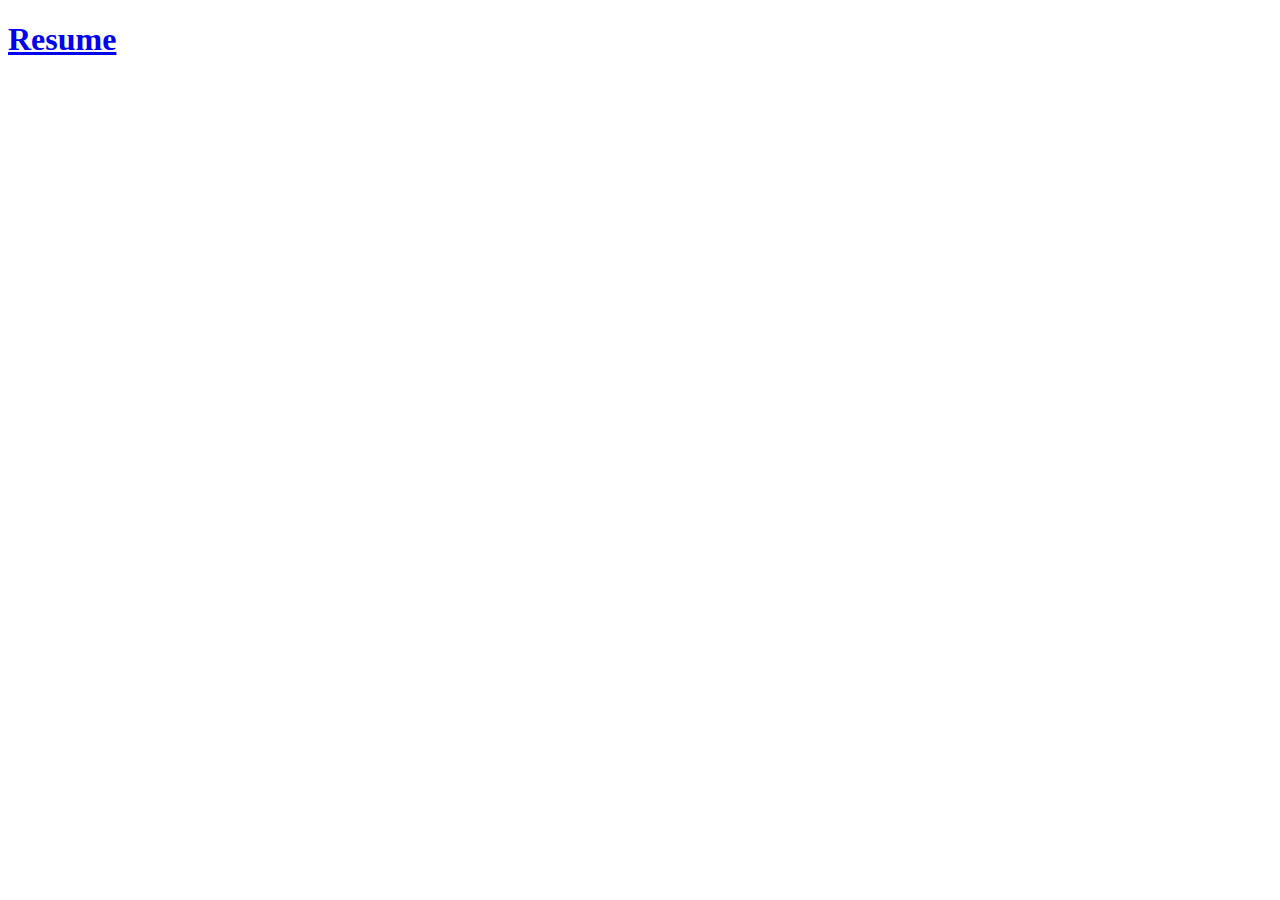
==== commit 86517c06: "up" ====
--- a/index.html
+++ b/index.html
@@ -1,45 +1,12 @@
-<!DOCTYPE html><html><head><meta name="google" content="notranslate"><meta name="viewport" content="width=device-width, user-scalable=no, initial-scale=1.0, minimum-scale:1.0, maximum-scale:1.0"><meta http-equiv="X-UA-Compatible" content="IE=edge;"><meta name="fragment" content="!"><title>Dzmitry_Lahoda - Google Docs</title><style type="text/css">#gb{font:13px/27px Arial,sans-serif;height:28px}#gbz,#gbg{position:absolute;white-space:nowrap;top:0;height:30px;z-index:1000}#gbz{left:0;padding-left:4px}#gbg{right:0;padding-right:5px}#gbs{background:transparent;position:absolute;top:-999px;visibility:hidden;z-index:998;right:0}.gbto #gbs{background:#fff}#gbx3,#gbx4{background-color:#2d2d2d;background-image:none;_background-image:none;background-position:0 -138px;background-repeat:repeat-x;border-bottom:1px solid #000;font-size:24px;height:29px;_height:30px;opacity:1;filter:alpha(opacity=100);position:absolute;top:0;width:100%;z-index:990}#gbx3{left:0}#gbx4{right:0}#gbb{position:relative}#gbbw{left:0;position:absolute;top:28px;width:100%}.gbtcb{position:absolute;visibility:hidden}#gbz .gbtcb{right:0}#gbg .gbtcb{left:0}.gbxx{display:none !important}.gbxo{opacity:0 !important;filter:alpha(opacity=0) !important}.gbm{position:absolute;z-index:999;top:-999px;visibility:hidden;text-align:left;border:1px solid #bebebe;background:#fff;-moz-box-shadow:-1px 1px 1px rgba(0,0,0,.2);-webkit-box-shadow:0 2px 4px rgba(0,0,0,.2);box-shadow:0 2px 4px rgba(0,0,0,.2)}.gbrtl .gbm{-moz-box-shadow:1px 1px 1px rgba(0,0,0,.2)}.gbto .gbm,.gbto #gbs{top:51px;visibility:visible}#gbz .gbm{left:0}#gbg .gbm{right:0}.gbxms{background-color:#ccc;display:block;position:absolute;z-index:1;top:-1px;left:-2px;right:-2px;bottom:-2px;opacity:.4;-moz-border-radius:3px;filter:progid:DXImageTransform.Microsoft.Blur(pixelradius=5);*opacity:1;*top:-2px;*left:-5px;*right:5px;*bottom:4px;-ms-filter:"progid:DXImageTransform.Microsoft.Blur(pixelradius=5)";opacity:1\0/;top:-4px\0/;left:-6px\0/;right:5px\0/;bottom:4px\0/}.gbma{position:relative;top:-1px;border-style:solid dashed dashed;border-color:transparent;border-top-color:#c0c0c0;display:-moz-inline-box;display:inline-block;font-size:0;height:0;line-height:0;width:0;border-width:3px 3px 0;padding-top:1px;left:4px}#gbztms1,#gbi4m1,#gbi4s,#gbi4t{zoom:1}.gbtc,.gbmc,.gbmcc{display:block;list-style:none;margin:0;padding:0}.gbmc{background:#fff;padding:10px 0;position:relative;z-index:2;zoom:1}.gbt{position:relative;display:-moz-inline-box;display:inline-block;line-height:27px;padding:0;vertical-align:top}.gbt{*display:inline}.gbto{box-shadow:0 2px 4px rgba(0,0,0,.2);-moz-box-shadow:0 2px 4px rgba(0,0,0,.2);-webkit-box-shadow:0 2px 4px rgba(0,0,0,.2)}.gbzt,.gbgt{cursor:pointer;display:block;text-decoration:none !important}span#gbg6,span#gbg4{cursor:default}.gbts{border-left:1px solid transparent;border-right:1px solid transparent;display:block;*display:inline-block;padding:0 5px;position:relative;z-index:1000}.gbts{*display:inline}.gbzt .gbts{display:inline;zoom:1}.gbto .gbts{background:#fff;border-color:#bebebe;color:#36c;padding-bottom:1px;padding-top:2px}.gbz0l .gbts{color:#fff;font-weight:bold}.gbtsa{padding-right:9px}#gbz .gbzt,#gbz .gbgt,#gbg .gbgt{color:#ccc!important}.gbtb2{display:block;border-top:2px solid transparent}.gbto .gbzt .gbtb2,.gbto .gbgt .gbtb2{border-top-width:0}.gbtb .gbts{background:url(//ssl.gstatic.com/gb/images/h_bedf916a.png);_background:url(//ssl.gstatic.com/gb/images/h8_3dd87cd8.png);background-position:-27px -22px;border:0;font-size:0;padding:29px 0 0;*padding:27px 0 0;width:1px}.gbzt:hover,.gbzt:focus,.gbgt-hvr,.gbgt:focus{background-color:transparent;background-image:none;_background-image:none;background-position:0 -102px;background-repeat:repeat-x;outline:none;text-decoration:none !important}.gbpdjs .gbto .gbm{min-width:99%}.gbz0l .gbtb2{border-top-color:transparent!important}#gbi4s,#gbi4s1{font-weight:bold}#gbg6.gbgt-hvr,#gbg6.gbgt:focus{background-color:transparent;background-image:none}.gbg4a{font-size:0;line-height:0}.gbg4a .gbts{padding:27px 5px 0;*padding:25px 5px 0}.gbto .gbg4a .gbts{padding:29px 5px 1px;*padding:27px 5px 1px}#gbi4i,#gbi4id{left:5px;border:0;height:24px;position:absolute;top:1px;width:24px}.gbto #gbi4i,.gbto #gbi4id{top:3px}.gbi4p{display:block;width:24px}#gbi4id{background-position:-44px -101px}#gbmpid{background-position:0 0}#gbmpi,#gbmpid{border:none;display:inline-block;height:48px;width:48px}#gbmpiw{display:inline-block;line-height:9px;padding-left:20px;margin-top:10px;position:relative}#gbmpi,#gbmpid,#gbmpiw{*display:inline}#gbg5{font-size:0}#gbgs5{padding:5px !important}.gbto #gbgs5{padding:7px 5px 6px !important}#gbi5{background:url(//ssl.gstatic.com/gb/images/h_bedf916a.png);_background:url(//ssl.gstatic.com/gb/images/h8_3dd87cd8.png);background-position:0 0;display:block;font-size:0;height:17px;width:16px}.gbto #gbi5{background-position:-6px -22px}.gbn .gbmt,.gbn .gbmt:visited,.gbnd .gbmt,.gbnd .gbmt:visited{color:#dd8e27 !important}.gbf .gbmt,.gbf .gbmt:visited{color:#900 !important}.gbmt,.gbml1,.gbmlb,.gbmt:visited,.gbml1:visited,.gbmlb:visited{color:#36c !important;text-decoration:none !important}.gbmt,.gbmt:visited{display:block}.gbml1,.gbmlb,.gbml1:visited,.gbmlb:visited{display:inline-block;margin:0 10px}.gbml1,.gbmlb,.gbml1:visited,.gbmlb:visited{*display:inline}.gbml1,.gbml1:visited{padding:0 10px}.gbml1-hvr,.gbml1:focus{outline:none;text-decoration:underline !important}#gbpm .gbml1{display:inline;margin:0;padding:0;white-space:nowrap}.gbmlb,.gbmlb:visited{line-height:27px}.gbmlb-hvr,.gbmlb:focus{outline:none;text-decoration:underline !important}.gbmlbw{color:#ccc;margin:0 10px}.gbmt{padding:0 20px}.gbmt:hover,.gbmt:focus{background:#eee;cursor:pointer;outline:0 solid black;text-decoration:none !important}.gbm0l,.gbm0l:visited{color:#000 !important;font-weight:bold}.gbmh{border-top:1px solid #bebebe;font-size:0;margin:10px 0}#gbd4 .gbmc{background:#f5f5f5;padding-top:0}#gbd4 .gbsbic::-webkit-scrollbar-track:vertical{background-color:#f5f5f5;margin-top:2px}#gbmpdv{background:#fff;border-bottom:1px solid #bebebe;-moz-box-shadow:0 2px 4px rgba(0,0,0,.12);-o-box-shadow:0 2px 4px rgba(0,0,0,.12);-webkit-box-shadow:0 2px 4px rgba(0,0,0,.12);box-shadow:0 2px 4px rgba(0,0,0,.12);position:relative;z-index:1}#gbd4 .gbmh{margin:0}.gbmtc{padding:0;margin:0;line-height:27px}.GBMCC:last-child:after,#GBMPAL:last-child:after{content:'\0A\0A';white-space:pre;position:absolute}#gbmps{*zoom:1}#gbd4 .gbpc,#gbmpas .gbmt{line-height:17px}#gbd4 .gbpgs .gbmtc{line-height:27px}#gbd4 .gbmtc{border-bottom:1px solid #bebebe}#gbd4 .gbpc{display:inline-block;margin:16px 0 10px;padding-right:50px;vertical-align:top}#gbd4 .gbpc{*display:inline}.gbpc .gbps,.gbpc .gbps2{display:block;margin:0 20px}#gbmplp.gbps{margin:0 10px}.gbpc .gbps{color:#000;font-weight:bold}.gbpc .gbpd{margin-bottom:5px}.gbpd .gbmt,.gbpd .gbps{color:#666 !important}.gbpd .gbmt{opacity:.4;filter:alpha(opacity=40)}.gbps2{color:#666;display:block}.gbp0{display:none}.gbp0 .gbps2{font-weight:bold}#gbd4 .gbmcc{margin-top:5px}.gbpmc{background:#fef9db}.gbpmc .gbpmtc{padding:10px 20px}#gbpm{border:0;*border-collapse:collapse;border-spacing:0;margin:0;white-space:normal}#gbpm .gbpmtc{border-top:none;color:#000 !important;font:11px Arial,sans-serif}#gbpms{*white-space:nowrap}.gbpms2{font-weight:bold;white-space:nowrap}#gbmpal{*border-collapse:collapse;border-spacing:0;border:0;margin:0;white-space:nowrap;width:100%}.gbmpala,.gbmpalb{font:13px Arial,sans-serif;line-height:27px;padding:10px 20px 0;white-space:nowrap}.gbmpala{padding-left:0;text-align:left}.gbmpalb{padding-right:0;text-align:right}#gbmpasb .gbps{color:#000}#gbmpal .gbqfbb{margin:0 20px}.gbp0 .gbps{*display:inline}a.gbiba{margin:8px 20px 10px}.gbmpiaw{display:inline-block;padding-right:10px;margin-bottom:6px;margin-top:10px}.gbxv{visibility:hidden}.gbmpiaa{display:block;margin-top:10px}.gbmpia{border:none;display:block;height:48px;width:48px}.gbmpnw{display:inline-block;height:auto;margin:16px 0 18px;vertical-align:top}.gbqfb,.gbqfba,.gbqfbb{-moz-border-radius:2px;-webkit-border-radius:2px;border-radius:2px;cursor:default !important;display:inline-block;font-weight:bold;height:29px;line-height:29px;min-width:54px;*min-width:70px;padding:0 8px;text-align:center;text-decoration:none !important;-moz-user-select:none;-webkit-user-select:none}.gbqfb:focus,.gbqfba:focus,.gbqfbb:focus{border:1px solid #4d90fe;-moz-box-shadow:inset 0 0 0 1px rgba(255, 255, 255, 0.5);-webkit-box-shadow:inset 0 0 0 1px rgba(255, 255, 255, 0.5);box-shadow:inset 0 0 0 1px rgba(255, 255, 255, 0.5);outline:none}.gbqfb-hvr:focus,.gbqfba-hvr:focus,.gbqfbb-hvr:focus{-webkit-box-shadow:inset 0 0 0 1px #fff,0 1px 1px rgba(0,0,0,.1);-moz-box-shadow:inset 0 0 0 1px #fff,0 1px 1px rgba(0,0,0,.1);box-shadow:inset 0 0 0 1px #fff,0 1px 1px rgba(0,0,0,.1)}.gbqfb-no-focus:focus{border:1px solid #3079ed;-moz-box-shadow:none;-webkit-box-shadow:none;box-shadow:none}.gbqfb-hvr,.gbqfba-hvr,.gbqfbb-hvr{-webkit-box-shadow:0 1px 1px rgba(0,0,0,.1);-moz-box-shadow:0 1px 1px rgba(0,0,0,.1);box-shadow:0 1px 1px rgba(0,0,0,.1)}.gbqfb::-moz-focus-inner,.gbqfba::-moz-focus-inner,.gbqfbb::-moz-focus-inner{border:0}.gbqfba,.gbqfbb{border:1px solid #dcdcdc;border-color:rgba(0,0,0,.1);color:#444 !important;font-size:11px}.gbqfb{background-color:#4d90fe;background-image:-webkit-gradient(linear,left top,left bottom,from(#4d90fe),to(#4787ed));background-image:-webkit-linear-gradient(top,#4d90fe,#4787ed);background-image:-moz-linear-gradient(top,#4d90fe,#4787ed);background-image:-ms-linear-gradient(top,#4d90fe,#4787ed);background-image:-o-linear-gradient(top,#4d90fe,#4787ed);background-image:linear-gradient(top,#4d90fe,#4787ed);filter:progid:DXImageTransform.Microsoft.gradient(startColorStr='#4d90fe',EndColorStr='#4787ed');border:1px solid #3079ed;color:#fff!important;margin:0 0}.gbqfb-hvr{border-color:#2f5bb7}.gbqfb-hvr:focus{border-color:#2f5bb7}.gbqfb-hvr,.gbqfb-hvr:focus{background-color:#357ae8;background-image:-webkit-gradient(linear,left top,left bottom,from(#4d90fe),to(#357ae8));background-image:-webkit-linear-gradient(top,#4d90fe,#357ae8);background-image:-moz-linear-gradient(top,#4d90fe,#357ae8);background-image:-ms-linear-gradient(top,#4d90fe,#357ae8);background-image:-o-linear-gradient(top,#4d90fe,#357ae8);background-image:linear-gradient(top,#4d90fe,#357ae8)}.gbqfb:active{background-color:inherit;-webkit-box-shadow:inset 0 1px 2px rgba(0, 0, 0, 0.3);-moz-box-shadow:inset 0 1px 2px rgba(0, 0, 0, 0.3);box-shadow:inset 0 1px 2px rgba(0, 0, 0, 0.3)}.gbqfba{background-color:#f5f5f5;background-image:-webkit-gradient(linear,left top,left bottom,from(#f5f5f5),to(#f1f1f1));background-image:-webkit-linear-gradient(top,#f5f5f5,#f1f1f1);background-image:-moz-linear-gradient(top,#f5f5f5,#f1f1f1);background-image:-ms-linear-gradient(top,#f5f5f5,#f1f1f1);background-image:-o-linear-gradient(top,#f5f5f5,#f1f1f1);background-image:linear-gradient(top,#f5f5f5,#f1f1f1);filter:progid:DXImageTransform.Microsoft.gradient(startColorStr='#f5f5f5',EndColorStr='#f1f1f1')}.gbqfba-hvr,.gbqfba-hvr:active{background-color:#f8f8f8;background-image:-webkit-gradient(linear,left top,left bottom,from(#f8f8f8),to(#f1f1f1));background-image:-webkit-linear-gradient(top,#f8f8f8,#f1f1f1);background-image:-moz-linear-gradient(top,#f8f8f8,#f1f1f1);background-image:-ms-linear-gradient(top,#f8f8f8,#f1f1f1);background-image:-o-linear-gradient(top,#f8f8f8,#f1f1f1);background-image:linear-gradient(top,#f8f8f8,#f1f1f1);filter:progid:DXImageTransform.Microsoft.gradient(startColorStr='#f8f8f8',EndColorStr='#f1f1f1')}.gbqfbb{background-color:#fff;background-image:-webkit-gradient(linear,left top,left bottom,from(#fff),to(#fbfbfb));background-image:-webkit-linear-gradient(top,#fff,#fbfbfb);background-image:-moz-linear-gradient(top,#fff,#fbfbfb);background-image:-ms-linear-gradient(top,#fff,#fbfbfb);background-image:-o-linear-gradient(top,#fff,#fbfbfb);background-image:linear-gradient(top,#fff,#fbfbfb);filter:progid:DXImageTransform.Microsoft.gradient(startColorStr='#ffffff',EndColorStr='#fbfbfb')}.gbqfbb-hvr,.gbqfbb-hvr:active{background-color:#fff;background-image:-webkit-gradient(linear,left top,left bottom,from(#fff),to(#f8f8f8));background-image:-webkit-linear-gradient(top,#fff,#f8f8f8);background-image:-moz-linear-gradient(top,#fff,#f8f8f8);background-image:-ms-linear-gradient(top,#fff,#f8f8f8);background-image:-o-linear-gradient(top,#fff,#f8f8f8);background-image:linear-gradient(top,#fff,#f8f8f8);filter:progid:DXImageTransform.Microsoft.gradient(startColorStr='#ffffff',EndColorStr='#f8f8f8')}.gbqfba-hvr,.gbqfba-hvr:active,.gbqfbb-hvr,.gbqfbb-hvr:active{border-color:#c6c6c6;-webkit-box-shadow:0 1px 1px rgba(0,0,0,.1);-moz-box-shadow:0 1px 1px rgba(0,0,0,.1);box-shadow:0 1px 1px rgba(0,0,0,.1);color:#222 !important}.gbqfba:active,.gbqfbb:active{-webkit-box-shadow:inset 0 1px 2px rgba(0,0,0,.1);-moz-box-shadow:inset 0 1px 2px rgba(0,0,0,.1);box-shadow:inset 0 1px 2px rgba(0,0,0,.1)}#gbql,#gbgsi,#gbgsa,.gbqfi,.gbmai,.gbp0i,.gbmppci,.gbqfh #gbql{background-image:url('//ssl.gstatic.com/gb/images/k1_a31af7ac.png');background-size:294px 45px}@media screen and (min-resolution:1.25dppx),screen and (-o-min-device-pixel-ratio:5/4),screen and (-webkit-min-device-pixel-ratio:1.25),screen and (min-device-pixel-ratio:1.25){#gbql,#gbgsi,#gbgsa,.gbqfi,.gbmai,.gbp0i,.gbmppci,.gbqfh #gbql{background-image:url('//ssl.gstatic.com/gb/images/k2_d88e991d.png')}}#gbd1,#gbd1 .gbmc{width:440px;height:190px}#gbd3,#gbd3 .gbmc{width:440px;height:8em}#gb{height:28px;-moz-user-select:-moz-none;-o-user-select:none;-webkit-user-select:none;user-select:none}#gbbw{top:28px;min-width:1000px;}#gb.gbet #gbbw,#gb.gbeti #gbbw{min-width:836px;}#gb.gbeu #gbbw,#gb.gbeui #gbbw{min-width:780px;}.gbxx{display:none !important}#gbq,#gbu{position:absolute;top:0px;white-space:nowrap}#gbu{height:71px}#gbu,#gbq1,#gbq3{z-index:987}#gbq{left:0;_overflow:hidden;width:100%;z-index:986}#gbq2{top:0px;z-index:986}#gbu{right:0;height:30px;margin-right:28px;padding-bottom:0;padding-top:20px}#gbx1,#gbx2{background:#f1f1f1;background:-webkit-gradient(radial,100 36,0,100 -40,120,from(#fafafa),to(#f1f1f1)),#f1f1f1;border-bottom:1px solid #666;border-color:#e5e5e5;height:71px;position:absolute;top:0px;width:100%;z-index:985;min-width:1000px;}#gb.gbet #gbx1,#gb.gbeti #gbx1{min-width:836px;}#gb.gbeu #gbx1,#gb.gbeui #gbx1{min-width:780px;}#gbx1.gbxngh,#gbx2.gbxngh{background:-webkit-gradient(radial,100 36,0,100 -40,120,from(#ffffff),to(#f1f1f1)),#f1f1f1}#gbx1{left:0}#gbx2{right:0}#gbq1{left:0;margin:0;padding:0;margin-left:44px;position:absolute}.gbes#gbq1{margin-left:0}#gbq3{left:220px;padding-bottom:0;padding-top:20px;position:absolute;top:0px}#gbql{background-repeat:no-repeat;background-position:-178px 0;display:block;height:45px;width:116px}.gbqla{display:inline-block;outline:none;position:relative}.gbqla2{outline:none}.gbqlca{cursor:pointer;cursor:hand;height:100%;position:absolute;top:0;width:100%;left:0}#gbqlt{border:0;border-collapse:collapse;border-spacing:0;margin:0}#gbqlw{display:table-cell;height:71px;padding:0;padding-right:16px;position:relative;vertical-align:middle}#gbqld{border:none;display:block}.gbqldr{max-height:71px;max-width:160px}#gog{height:99px}.gbh{border-top:none}.gbpl,.gbpr,#gbpx1,#gbpx2{border-top:none !important;top:28px !important}.gbpl,.gbpr{margin-top:4px}.gbi5t{color:#666;display:block;margin:1px 15px;text-shadow:none}#gbq2{display:block;margin-left:220px;padding-bottom:0;padding-top:20px}#gbqf{display:block;margin:0;max-width:512px;min-width:200px;white-space:nowrap}.gbexxl#gbq2 #gbqf,.gbexxli#gb #gbqf,.gbexl#gbq2 #gbqf,.gbexli#gb #gbqf{max-width:512px}.gbet#gbq2 #gbqf,.gbeti#gb #gbqf{max-width:434px;min-width:434px}.gbeu#gbqf,.gbeui#gb #gbqf{max-width:319px;min-width:319px}.gbqff{border:none;display:inline-block;margin:0;padding:0;vertical-align:top;width:100%}.gbqff{*display:inline}.gbqfqw,#gbqfb,.gbqfwa{vertical-align:top}#gbqfaa,#gbqfab,#gbqfqwb{position:absolute}#gbqfaa{left:0}#gbqfab{right:0}.gbqfqwb,.gbqfqwc{right:0;left:0}.gbqfqwb{padding:0 8px}#gbqfbw{margin:0 15px;display:inline-block;vertical-align:top}#gbqfbw{*display:inline}.gbqfi{background-position:-33px 0;display:inline-block;height:13px;margin:7px 19px;width:14px}.gbqfi{*display:inline}.gbqfqw{background:#fff;border:1px solid #d9d9d9;border-top:1px solid #c0c0c0;-moz-border-radius:1px;-webkit-border-radius:1px;border-radius:1px;height:27px;}#gbqfqw{position:relative}.gbqfqw-hvr{border:1px solid #b9b9b9;border-top:1px solid #a0a0a0;-moz-box-shadow:inset 0 1px 2px rgba(0,0,0,.1);-webkit-box-shadow:inset 0 1px 2px rgba(0,0,0,.1);box-shadow:inset 0 1px 2px rgba(0,0,0,.1)}.gbqfwa{display:inline-block;width:100%}.gbqfwa{*display:inline}.gbqfwb{width:40%}.gbqfwc{width:60%}.gbqfwb .gbqfqw{margin-left:10px}.gbqfqw:active,.gbqfqwf{border:1px solid #4d90fe;-moz-box-shadow:inset 0 1px 2px rgba(0,0,0,.3);-webkit-box-shadow:inset 0 1px 2px rgba(0,0,0,.3);box-shadow:inset 0 1px 2px rgba(0,0,0,.3);outline:none}#gbqfq,#gbqfqb,#gbqfqc{background:transparent;border:none;height:19px;margin-top:4px;padding:0;vertical-align:top;width:100%}#gbqfq:focus,#gbqfqb:focus,#gbqfqc:focus{outline:none}.gbqfif,.gbqfsf{font:16px arial,sans-serif}#gbqfbwa{display:none;text-align:center;height:0}#gbqfbwa .gbqfba{margin:16px 8px}#gbqfsa,#gbqfsb{font:bold 11px/27px Arial,sans-serif !important;vertical-align:top}#gbu .gbm,#gbu #gbs{right:5px}.gbpdjs #gbu .gbm,.gbpdjs #gbu #gbs{right:0}.gbpdjs #gbu #gbd4{right:5px}#gbu .gbgt,#gbu .gbgt:active{color:#666}#gbu .gbt{margin-left:15px}#gbu .gbto{box-shadow:none;-moz-box-shadow:none;-webkit-box-shadow:none}#gbg4{padding-right:16px}#gbd1 .gbmc,#gbd3 .gbmc{padding:0}#gbns{display:none}.gbmwc{right:0;position:absolute;top:-999px;width:440px;z-index:999}#gbwc.gbmwca{top:0}.gbmsg{display:none}.gbmab,.gbmac,.gbmad,.gbmae{left:5px;border-style:dashed dashed solid;border-color:transparent;border-bottom-color:#bebebe;border-width:0 10px 10px;cursor:default;display:-moz-inline-box;display:inline-block;font-size:0;height:0;line-height:0;position:absolute;top:0;width:0;z-index:1000}.gbmab,.gbmac{visibility:hidden}.gbmac{border-bottom-color:#fff}.gbto .gbmab,.gbto .gbmac{visibility:visible}.gbmai{background-position:-163px -40px;opacity:.8;font-size:0;line-height:0;position:absolute;height:4px;width:7px}.gbgt-hvr .gbmai{opacity:1;filter:alpha(opacity=100)}#gbgs3{background-color:#f8f8f8;background-image:-webkit-gradient(linear,left top,left bottom,from(#f8f8f8),to(#ececec));background-image:-webkit-linear-gradient(top,#f8f8f8,#ececec);background-image:-moz-linear-gradient(top,#f8f8f8,#ececec);background-image:-ms-linear-gradient(top,#f8f8f8,#ececec);background-image:-o-linear-gradient(top,#f8f8f8,#ececec);background-image:linear-gradient(top,#f8f8f8,#ececec);filter:progid:DXImageTransform.Microsoft.gradient(startColorStr='#f8f8f8',EndColorStr='#ececec');border:1px solid #c6c6c6;-moz-border-radius:2px;-o-border-radius:2px;-webkit-border-radius:2px;border-radius:2px;padding:0 10px;position:relative}#gbgsi{background-position:-163px 0;height:10px;opacity:.8;position:absolute;top:8px;_top:10px;width:10px;left:10px}#gbgsa{background-position:-163px -15px;height:11px;position:absolute;top:8px;width:10px;left:100%}.gbgt-hvr #gbgsa{background-position:-18px -32px}#gbg3:active #gbgsa{background-position:0 0}.gbgt-hvr #gbgsi{opacity:1;filter:alpha(opacity=100)}#gbgss{display:inline-block;width:18px}.gbsbc #gbgss{width:7px}#gbi3{zoom:1}.gbsbc #gbi3{display:none}.gbgt-hvr #gbgs3,#gbg3:focus #gbgs3,#gbg3:active #gbgs3{background-color:#ffffff;background-image:-webkit-gradient(linear,left top,left bottom,from(#ffffff),to(#ececec));background-image:-webkit-linear-gradient(top,#ffffff,#ececec);background-image:-moz-linear-gradient(top,#ffffff,#ececec);background-image:-ms-linear-gradient(top,#ffffff,#ececec);background-image:-o-linear-gradient(top,#ffffff,#ececec);background-image:linear-gradient(top,#ffffff,#ececec);filter:progid:DXImageTransform.Microsoft.gradient(startColorStr='#ffffff',EndColorStr='#ececec');border-color:#bbb}#gbg3:active #gbgs3{border-color:#b6b6b6}#gbg3:active #gbgs3{-moz-box-shadow:inset 0 1px 2px rgba(0,0,0,.2);-webkit-box-shadow:inset 0 1px 2px rgba(0,0,0,.2);box-shadow:inset 0 1px 2px rgba(0,0,0,.2)}#gbgs3 .gbmab{margin:40px 0 0}#gbgs3 .gbmac{margin:41px 0 0}.gbsr #gbgs3 .gbmac{border-bottom-color:#f5f5f5}.gbsr #gbd3,.gbsr #gbd3 .gbmc{background:#f5f5f5;min-height:268px;width:480px}#gbgs1{display:block;overflow:hidden;position:relative}.gbg1t{top:0}.gbg1ta{-o-transition:top .218s ease-out;-moz-transition:top .218s ease-out;-webkit-transition:top .218s ease-out;transition:top .218s ease-out}.gbg1tb{-o-transition:top .13s ease-in;-moz-transition:top .13s ease-in;-webkit-transition:top .13s ease-in;transition:top .13s ease-in}.gbg1tc{-o-transition:top .13s ease-out;-moz-transition:top .13s ease-out;-webkit-transition:top .13s ease-out;transition:top .13s ease-out}#gbi1a{background-color:#d14836;background-image:-webkit-gradient(linear,left top,left bottom,from(#dd4b39),to(#d14836));background-image:-webkit-linear-gradient(top,#dd4b39,#d14836);background-image:-moz-linear-gradient(top,#dd4b39,#d14836);background-image:-ms-linear-gradient(top,#dd4b39,#d14836);background-image:-o-linear-gradient(top,#dd4b39,#d14836);background-image:linear-gradient(top,#dd4b39,#d14836);filter:progid:DXImageTransform.Microsoft.gradient(startColorStr='#dd4b39',EndColorStr='#d14836');border:1px solid #c13828;-moz-border-radius:2px;-o-border-radius:2px;-webkit-border-radius:2px;border-radius:2px;display:block;height:27px;width:27px}.gbgt-hvr #gbi1a{background-color:#c53727;background-image:-webkit-gradient(linear,left top,left bottom,from(#dd4b39),to(#c53727));background-image:-webkit-linear-gradient(top,#dd4b39,#c53727);background-image:-moz-linear-gradient(top,#dd4b39,#c53727);background-image:-ms-linear-gradient(top,#dd4b39,#c53727);background-image:-o-linear-gradient(top,#dd4b39,#c53727);background-image:linear-gradient(top,#dd4b39,#c53727);filter:progid:DXImageTransform.Microsoft.gradient(startColorStr='#dd4b39',EndColorStr='#c53727');border-color:#b0281a;border-bottom-color:#af301f;-moz-box-shadow:0 1px 1px rgba(0,0,0,.2);-webkit-box-shadow:0 1px 1px rgba(0,0,0,.2);box-shadow:0 1px 1px rgba(0,0,0,.2)}#gbg1:focus #gbi1a,#gbg1:active #gbi1a{background-color:#b0281a;background-image:-webkit-gradient(linear,left top,left bottom,from(#dd4b39),to(#b0281a));background-image:-webkit-linear-gradient(top,#dd4b39,#b0281a);background-image:-moz-linear-gradient(top,#dd4b39,#b0281a);background-image:-ms-linear-gradient(top,#dd4b39,#b0281a);background-image:-o-linear-gradient(top,#dd4b39,#b0281a);background-image:linear-gradient(top,#dd4b39,#b0281a);filter:progid:DXImageTransform.Microsoft.gradient(startColorStr='#dd4b39',EndColorStr='#b0281a');border-color:#992a1b;-moz-box-shadow:inset 0 1px 2px rgba(0,0,0,.3);-webkit-box-shadow:inset 0 1px 2px rgba(0,0,0,.3);box-shadow:inset 0 1px 2px rgba(0,0,0,.3)}.gbid#gbi1a{background-color:#f8f8f8;background-image:-webkit-gradient(linear,left top,left bottom,from(#f8f8f8),to(#ececec));background-image:-webkit-linear-gradient(top,#f8f8f8,#ececec);background-image:-moz-linear-gradient(top,#f8f8f8,#ececec);background-image:-ms-linear-gradient(top,#f8f8f8,#ececec);background-image:-o-linear-gradient(top,#f8f8f8,#ececec);background-image:linear-gradient(top,#f8f8f8,#ececec);filter:progid:DXImageTransform.Microsoft.gradient(startColorStr='#f8f8f8',EndColorStr='#ececec');border-color:#c6c6c6}.gbgt-hvr .gbid#gbi1a,#gbg1:focus .gbid#gbi1a,#gbg1:active .gbid#gbi1a{background-color:#ffffff;background-image:-webkit-gradient(linear,left top,left bottom,from(#ffffff),to(#ececec));background-image:-webkit-linear-gradient(top,#ffffff,#ececec);background-image:-moz-linear-gradient(top,#ffffff,#ececec);background-image:-ms-linear-gradient(top,#ffffff,#ececec);background-image:-o-linear-gradient(top,#ffffff,#ececec);background-image:linear-gradient(top,#ffffff,#ececec);filter:progid:DXImageTransform.Microsoft.gradient(startColorStr='#ffffff',EndColorStr='#ececec');border-color:#bbb}#gbg1:active .gbid#gbi1a{border-color:#b6b6b6;-moz-box-shadow:inset 0 1px 2px rgba(0,0,0,.3);-webkit-box-shadow:inset 0 1px 2px rgba(0,0,0,.3);box-shadow:inset 0 1px 2px rgba(0,0,0,.3)}#gbi1,#gbi1c{left:0;bottom:1px;color:#fff;display:block;font-size:14px;font-weight:bold;position:absolute;text-align:center;text-shadow:0 1px rgba(0,0,0,.1);-moz-transition-property:bottom;-moz-transition-duration:0;-o-transition-property:bottom;-o-transition-duration:0;-webkit-transition-property:bottom;-webkit-transition-duration:0;-moz-user-select:none;-o-user-select:none;-webkit-user-select:none;user-select:none;width:100%}.gbgt-hvr #gbi1,#gbg1:focus #gbi1{text-shadow:0 1px rgba(0,0,0,.3)}.gbids#gbi1,.gbgt-hvr .gbids#gbi1,#gbg1:focus .gbids#gbi1,#gbg1:active .gbids#gbi1{color:#999;text-shadow:none}#gbg1 .gbmab{margin:41px 0 0}#gbg1 .gbmac{margin:42px 0 0}.gb_gbnh #gbgs1,.gbnh #gbgs1,#gbgs1.gbnh{visibility:hidden}.gb_gbnh .gbmab,.gbnh .gbmab,.gb_gbnh .gbmac,.gbnh .gbmac{left:1px}.gbng #gbs,.gbng #gbwc,.gbng #gbg1 .gbmac{border-bottom-color:#e5e5e5}.gbng #gbs,.gbng #gbwc{background-color:#e5e5e5}.gbng #gbd1,.gbng #gbd1 .gbmc,.gbng #gbwc,.gbng #gbs,.gbng #gbsf{width:400px}.gbng .gbmsg{visibility:hidden}.gb_gbsh .gbmab,.gb_gbsh .gbmac{left:9px;border-width:0 6px 6px}.gb_gbsh .gbng .gbmab,.gb_gbsh .gbng .gbmac{left:6px}.gb_gbsh #gbg1 .gbmab,.gb_gbsh #gbg3 .gbmab{margin:31px 0 0}.gb_gbsh #gbg1 .gbmac,.gb_gbsh #gbg3 .gbmac{margin:32px 0 0}.gb_gbsh .gbtn.gbto #gbd1,.gb_gbsh .gbtn.gbto #gbs{-webkit-transform:translateX(-354px)}.gb_gbsh .gbng .gbtn.gbto #gbd1,.gb_gbsh .gbng .gbtn.gbto #gbs{-webkit-transform:translateX(-314px)}.gb_gbsh .gbtsb #gbd3,.gb_gbsh .gbtsb #gbs{-webkit-transform:translateX(55px)}.gb_gbsh .gbng .gbtsb #gbd3,.gb_gbsh .gbng .gbtsb #gbs{-webkit-transform:translateX(-350px)}.gb_gbsh.gb_gbshc .gbtn.gbto #gbd1,.gb_gbsh.gb_gbshc .gbtn.gbto #gbs{-webkit-transform:translateX(-144px)}.gb_gbsh.gb_gbshc .gbng .gbtn.gbto #gbd1,.gb_gbsh.gb_gbshc .gbng .gbtn.gbto #gbs{-webkit-transform:translateX(-104px)}.gb_gbsh.gb_gbshc .gbtsb #gbd3,.gb_gbsh.gb_gbshc .gbtsb #gbs{-webkit-transform:translateX(270px)}.gb_gbsh.gb_gbshc .gbng .gbtsb #gbd3,.gb_gbsh.gb_gbshc .gbng .gbtsb #gbs{-webkit-transform:translateX(-140px)}.gb_gbsh .gbtn.gbto #gbd1,.gb_gbsh .gbtn.gbto #gbs,.gb_gbsh .gbtsb.gbto #gbd3,.gb_gbsh .gbtsb.gbto #gbs,.gb_gbsh.gb_gbshc .gbtsb.gbto #gbd3,.gb_gbsh.gb_gbshc .gbtsb.gbto #gbs,.gb_gbsh.gb_gbshc .gbtn.gbto #gbd1,.gb_gbsh.gb_gbshc .gbtn.gbto #gbs{top:37px;-o-transform:translateX(0);-moz-transform:translateX(0)}.gb_gbsh #gbdw,.gb_gbsh #gb .gbes#gbu,.gb_gbsh #gb #gbu,.gb_gbsh .gbtn,.gb_gbsh .gbtsb{position:fixed;transform:translateZ(0);-moz-transform:translateZ(0);-o-transform:translateZ(0);-webkit-transform:translateZ(0);z-index:987}.gb_gbsh.gb_gbsf #gb #gbu{position:absolute}.gbtn{transition:right.15s cubic-bezier(0,1.12,.39,.98);-moz-transition:right.15s cubic-bezier(0,1.12,.39,.98);-o-transition:right.15s cubic-bezier(0,1.12,.39,.98);-webkit-transition:right.15s cubic-bezier(0,1.12,.39,.98)}.gb_gbsh #gb .gbes#gbu,.gb_gbsh #gb #gbu{top:0}.gb_gbsh.gb_gbsf #gb #gbu{top:102px}.gb_gbsh.gb_gbsf #gb .gbes#gbu{top:70px}.gb_gbsh #gbu{visibility:hidden}.gb_gbsh .gbtn,.gb_gbsh #gbwc{visibility:visible}.gb_gbsh .gbtsb.gbto{right:60px;top:7px;width:29px}@-webkit-keyframes gb__sn{0%,49%{opacity:0}50%{opacity:1;top:-30px}100%{opacity:1;top:7px}}@-moz-keyframes gb__sn{0%,49%{opacity:0}50%{opacity:1;top:-30px}100%{opacity:1;top:7px}}@-o-keyframes gb__sn{0%,49%{opacity:0}50%{opacity:1;top:-30px}100%{opacity:1;top:7px}}@keyframes gb__sn{0%,49%{opacity:0}50%{opacity:1;top:-30px}100%{opacity:1;top:7px}}.gb_gbsh .gbtn{right:60px;animation:gb__sn .15s;-webkit-animation:gb__sn .15s;-moz-animation:gb__sn .15s;-o-animation:gb__sn .15s;top:7px}.gb_gbsh.gb_gbshc .gbtn,.gb_gbsh.gb_gbshc .gbtsb.gbto{right:270px}#gbi4t{display:block;margin:1px 0;overflow:hidden;text-overflow:ellipsis}#gbg6 #gbi4t,#gbg4 #gbgs4d{color:#666;text-shadow:none}#gb_70,#gb_71{margin-right:15px;display:inline-block}#gb_70 .gbit,#gb_71 .gbit,#gbg7 .gbit{margin:0 15px;display:block}#gbgs4,.gbgs{background-color:#f8f8f8;background-image:-webkit-gradient(linear,left top,left bottom,from(#f8f8f8),to(#ececec));background-image:-webkit-linear-gradient(top,#f8f8f8,#ececec);background-image:-moz-linear-gradient(top,#f8f8f8,#ececec);background-image:-ms-linear-gradient(top,#f8f8f8,#ececec);background-image:-o-linear-gradient(top,#f8f8f8,#ececec);background-image:linear-gradient(top,#f8f8f8,#ececec);filter:progid:DXImageTransform.Microsoft.gradient(startColorStr='#f8f8f8',EndColorStr='#ececec');border:1px solid #c6c6c6;display:block;-moz-border-radius:2px;-o-border-radius:2px;-webkit-border-radius:2px;border-radius:2px;position:relative}#gbu #gb_70{color:#fff;font-size:11px;font-weight:bold;text-transform:uppercase}#gb_70 .gbgs{background-color:#d14836;background-image:-webkit-gradient(linear,left top,left bottom,from(#dd4b39),to(#d14836));background-image:-webkit-linear-gradient(top,#dd4b39,#d14836);background-image:-moz-linear-gradient(top,#dd4b39,#d14836);background-image:-ms-linear-gradient(top,#dd4b39,#d14836);background-image:-o-linear-gradient(top,#dd4b39,#d14836);background-image:linear-gradient(top,#dd4b39,#d14836);filter:progid:DXImageTransform.Microsoft.gradient(startColorStr='#dd4b39',EndColorStr='#d14836');border:1px solid transparent}#gb_70.gbgt-hvr .gbgs{background-color:#c53727;background-image:-webkit-gradient(linear,left top,left bottom,from(#dd4b39),to(#c53727));background-image:-webkit-linear-gradient(top,#dd4b39,#c53727);background-image:-moz-linear-gradient(top,#dd4b39,#c53727);background-image:-ms-linear-gradient(top,#dd4b39,#c53727);background-image:-o-linear-gradient(top,#dd4b39,#c53727);background-image:linear-gradient(top,#dd4b39,#c53727);filter:progid:DXImageTransform.Microsoft.gradient(startColorStr='#dd4b39',EndColorStr='#c53727');border-color:#b0281a;border-bottom-color:#af301f;-webkit-box-shadow:0 1px 1px rgba(0,0,0,.1);-moz-box-shadow:0 1px 1px rgba(0,0,0,.1);box-shadow:0 1px 1px rgba(0,0,0,.1)}#gb_70:active .gbgs,#gb_70.gbgt-hvr:active .gbgs{background-color:#b0281a;background-image:-webkit-gradient(linear,left top,left bottom,from(#dd4b39),to(#b0281a));background-image:-webkit-linear-gradient(top,#dd4b39,#b0281a);background-image:-moz-linear-gradient(top,#dd4b39,#b0281a);background-image:-ms-linear-gradient(top,#dd4b39,#b0281a);background-image:-o-linear-gradient(top,#dd4b39,#b0281a);background-image:linear-gradient(top,#dd4b39,#b0281a);border-color:#992a1b;-webkit-box-shadow:inset 0 1px 2px rgba(0,0,0,.1);-moz-box-shadow:inset 0 1px 2px rgba(0,0,0,.1);box-shadow:inset 0 1px 2px rgba(0,0,0,.1)}#gbgs4d{display:inline-block;position:relative;z-index:1000}#gbgs4dn{display:inline-block;overflow:hidden;text-overflow:ellipsis}.gbgt-hvr #gbgs4d{background-color:transparent;background-image:none}.gbg4p{margin-top:0px}#gbg4 #gbgs4{height:27px;position:relative;width:27px}.gbgt-hvr #gbgs4,#gbg4:focus #gbgs4,#gbg4:active #gbgs4,#gbg_70:focus .gbgs,#gbg_71:focus .gbgs,#gbg_70:active .gbgs,#gbg_71:active .gbgs,#gbg7:focus .gbgs,#gbg7:active .gbgs{background-color:#ffffff;background-image:-webkit-gradient(linear,left top,left bottom,from(#ffffff),to(#ececec));background-image:-webkit-linear-gradient(top,#ffffff,#ececec);background-image:-moz-linear-gradient(top,#ffffff,#ececec);background-image:-ms-linear-gradient(top,#ffffff,#ececec);background-image:-o-linear-gradient(top,#ffffff,#ececec);background-image:linear-gradient(top,#ffffff,#ececec);filter:progid:DXImageTransform.Microsoft.gradient(startColorStr='#ffffff',EndColorStr='#ececec');border-color:#bbb}#gbg4:active #gbgs4,#gb_70:active .gbgs,#gb_71:active .gbgs,#gbg7:active .gbgs{border-color:#b6b6b6;-moz-box-shadow:inset 0 1px 2px rgba(0,0,0,.3);-webkit-box-shadow:inset 0 1px 2px rgba(0,0,0,.3);box-shadow:inset 0 1px 2px rgba(0,0,0,.3)}#gbi4i,#gbi4id,#gbi4ip{left:0;height:27px;position:absolute;top:0;width:27px}#gbmpi,#gbmpid{margin-right:0;height:96px;width:96px}#gbi4id{background-position:0 -101px}.gbem #gbi4id,.gbemi #gbi4id{background-position:0 -101px}.gbes #gbi4id,.gbesi #gbi4id{background-position:0 -101px}.gbto #gbi4i,.gbto #gbi4ip,.gbto #gbi4id{top:0}#gbgs4 .gbmai{left:33px;top:12px}#gbgs4d .gbmai{left:100%;margin-left:5px;top:12px}#gbgs4 .gbmab,#gbgs4 .gbmac{left:5px}#gbgs4 .gbmab{margin:40px 0 0}#gbgs4 .gbmac{margin:41px 0 0;border-bottom-color:#fff}.gbemi .gbg4p,.gbem.gbg4p{margin-top:0px}.gbesi .gbg4p,.gbes.gbg4p{margin-top:0px}.gbemi #gbg4 #gbgs4,.gbem #gbg4 #gbgs4,.gbemi #gbg4 #gbi4i,.gbem #gbg4 #gbi4i,.gbemi #gbg4 #gbi4id,.gbem #gbg4 #gbi4id,.gbemi #gbg4 #gbi4ip,.gbem #gbg4 #gbi4ip{height:27px;width:27px}.gbesi #gbg4 #gbgs4,.gbes #gbg4 #gbgs4,.gbesi #gbi4i,.gbes #gbi4i,.gbesi #gbi4id,.gbes #gbi4id,.gbesi #gbi4ip,.gbes #gbi4ip{height:27px;width:27px}.gbemi #gbgs4 .gbmai,.gbem #gbgs4 .gbmai{left:33px;top:12px}.gbesi #gbgs4 .gbmai,.gbes #gbgs4 .gbmai{left:33px;top:12px}.gbemi#gb #gbg4 #gbgs4 .gbmab,.gbem#gbg4 #gbgs4 .gbmab{left:5px;margin:40px 0 0}.gbemi#gb #gbg4 #gbgs4 .gbmac,.gbem#gbg4 #gbgs4 .gbmac{left:5px;margin:41px 0 0}.gbesi#gb #gbg4 #gbgs4 .gbmab,.gbes#gbg4 #gbgs4 .gbmab{left:5px;margin:30px 0 0}.gbesi#gb #gbg4 #gbgs4 .gbmac,.gbes#gbg4 #gbgs4 .gbmac{left:5px;margin:31px 0 0}#gbgs4d .gbmab{margin:41px 0 0}#gbgs4d .gbmac{margin:42px 0 0;border-bottom-color:#fff}#gbgs4d .gbmab,#gbgs4d .gbmac{left:50%;margin-left:-5px}#gbmppc{position:relative}#gbmppc .gbmt{padding-left:55px;padding-bottom:10px;padding-top:10px}.gbmppci{left:20px;background-position:-33px -18px;height:25px;position:absolute;top:11px;width:25px}#gb,#gbu{height:28px !important}#gbu{padding:2px 0 0 !important;top:0}.gbto .gbm{top:29px !important}#gbs{top:29px !important}#gbgs4d{font-size:11px}#gbgs4d .gbmai{top:12px}#gbgs4 .gbmab,#gbgs4d .gbmab{margin:20px 0 0}#gbgs4 .gbmac,#gbgs4d .gbmac{margin:21px 0 0}#gbgs4 .gbmab,#gbgs4d .gbmab,#gbgs4 .gbmac,#gbgs4d .gbmac{margin-left:-2px;left:100%}#gb_70 .gbit,#gb_71 .gbit,#gbg7 .gbit{color:#36c;font-size:11px;margin:0}#gb_70 .gbgs,#gb_71 .gbgs,.gbgt-hvr#gb_70 .gbgs,.gbgt-hvr#gb_71 .gbgs,#gb_70:focus .gbgs,#gb_71:focus .gbgs,#gb_70:active .gbgs,#gb_71:active .gbgs,#gbg7 .gbgs,#gbg7:focus .gbgs,#gbg7:active .gbgs{background:none;border:none;filter:none;-moz-box-shadow:none;-webkit-box-shadow:none;box-shadow:none}#gb #gbx1,#gb #gbx3{left:0}#gbx1,#gb #gbx1,#gbq,#gbu,#gb #gbq,#gb #gbu{top:30px}#gb #gbu{top:0px}#gbzw #gbz{padding-left:0;z-index:991}#gbz .gbto #gbd,#gbz .gbto #gbs{top:29px}#gbx3{min-width:1000px;border-color:#000;background-color:#2d2d2d;opacity:1;filter:alpha(opacity=100)}#gbz .gbzt,#gbz .gbgt{color:#bbb !important;font-weight:bold}#gbq .gbgt-hvr,#gbq .gbgt:focus,#gbz .gbz0l .gbts,#gbz .gbzt:hover,#gbz .gbzt:focus,#gbz .gbgt-hvr,#gbz .gbgt:focus,#gbu .gbz0l .gbts,#gbu .gbzt:hover,#gbu .gbzt:focus,#gbu .gbgt-hvr,#gbu .gbgt:focus{background-color:transparent;background-image:none}#gbz .gbz0l .gbts,#gbz .gbzt:hover,#gbz .gbzt:focus,#gbz .gbgt-hvr,#gbz .gbgt:focus{color:#fff!important}#gbz .gbma{border-top-color:#aaa}#gbz .gbzt:hover .gbma,#gbz .gbzt:focus .gbma,#gbz .gbgt-hvr .gbma,#gbz .gbgt:focus .gbma{border-top-color:#fff}#gbq1.gbto{-moz-box-shadow:none;-o-box-shadow:none;-webkit-box-shadow:none;box-shadow:none}#gbz .gbto .gbma,#gbz .gbto .gbzt:hover .gbma,#gbz .gbto .gbzt:focus .gbma,#gbz .gbto .gbgt-hvr .gbma,#gbz .gbto .gbgt:focus .gbma{border-top-color:#000}#gbz .gbto .gbts,#gbd .gbmt{color:#000 !important;font-weight:bold}#gbd .gbmt:hover,#gbd .gbmt:focus{background-color:#f5f5f5}#gbz .gbts{padding:0 9px;z-index:991}#gbz .gbto .gbts{padding-bottom:1px;padding-top:2px;z-index:1000}#gbqlw{cursor:pointer}#gbzw{left:0;height:0px;margin-left:34px;position:absolute;top:0;z-index:991}#gbz{height:0px}.gbemi#gb #gbzw,.gbem#gbzw{height:0px;margin-left:18px}.gbeui#gb #gbzw,.gbeu#gbzw,.gbeti#gb #gbzw,.gbet#gbzw,.gbesi#gb #gbzw,.gbes#gbzw{height:24px;margin-left:6px}.gbeui#gb #gbzw,.gbeu#gbzw{margin-left:2px}.gbemi#gb #gbzw #gbz,.gbem#gbzw #gbz{height:0px}.gbemi#gb #gbx3,.gbem#gbx3{height:29px}.gbesi#gb #gbzw #gbz,.gbes#gbzw #gbz{height:24px}.gbesi#gb #gbx3,.gbes#gbx3{height:23px}#gb.gbet #gbx3,#gb.gbeti #gbx3{min-width:836px;}#gb.gbeu #gbx3,#gb.gbeui #gbx3{min-width:780px;}#gbzw .gbt{line-height:27px}.gbemi#gb #gbzw .gbt .gbem#gbzw .gbt{line-height:27px}.gbesi#gb #gbzw .gbt,.gbes#gbzw .gbt{line-height:19px}.gbqfh#gbq1{display:none}.gbqfh#gbx1,.gbqfh#gbx2,.gbem#gb .gbqfh#gbx1,.gbem#gb .gbqfh#gbx2,.gbemi#gb .gbqfh#gbx1,.gbemi#gb .gbqfh#gbx2,.gbes#gb .gbqfh#gbx1,.gbes#gb .gbqfh#gbx2,.gbesi#gb .gbqfh#gbx1,.gbesi#gb .gbqfh#gbx2,.gbet#gb .gbqfh#gbx1,.gbet#gb .gbqfh#gbx2,.gbeti#gb .gbqfh#gbx1,.gbeti#gb .gbqfh#gbx2,.gbeu#gb .gbqfh#gbx1,.gbeu#gb .gbqfh#gbx2,.gbeui#gb .gbqfh#gbx1,.gbeui#gb .gbqfh#gbx2{border-bottom-width:0;height:0}.gbes#gb,.gbesi#gb{height:28px}.gbes#gbx1,.gbes#gbx2,.gbes#gbqlw,.gbesi#gb #gbx1,.gbesi#gb #gbx2,.gbesi#gb #gbqlw{height:45px}#gb .gbes#gbx1,#gb .gbes#gbx2,.gbesi#gb #gbx1,.gbesi#gb #gbx2,#gb .gbes#gbq,#gb .gbes#gbu,.gbesi#gb #gbq,.gbesi#gb #gbu{top:24px}.gbes#gb #gbbw,.gbesi#gb #gbbw{top:74px !important}.gbpro.gbes#gb #gbbw,.gbpro.gbesi#gb #gbbw{top:104px !important}.gbes#gbu,.gbes#gbq2,.gbes#gbq3,.gbesi#gb #gbu,.gbesi#gb #gbq2,.gbesi#gb #gbq3{padding-top:8px}.gbes#gbq2,.gbesi#gb #gbq2{padding-bottom:0}.gbesi#gb .gbto #gbd1,.gbesi#gb .gbto #gbd3,.gbesi#gb .gbto #gbd4,.gbesi#gb .gbto #gbs,.gbto .gbes#gbd1,.gbto .gbes#gbd3,.gbto .gbes#gbd4,.gbes#gbu .gbto #gbs{top:40px}.gbemi#gb #gbd,.gbem#gbzw #gbd,.gbemi#gb #gbzw .gbto #gbs,.gbem#gbzw .gbto #gbs{top:29px}.gbesi#gb #gbd,.gbes#gbzw #gbd,.gbesi#gb #gbzw .gbto #gbs,.gbes#gbzw .gbto #gbs{top:23px}.gbesi#gb #gbzw .gbto .gbts,.gbes#gbzw .gbto .gbts{padding-bottom:3px}.gbesi#gb #gbg3 .gbmab,.gbes#gbg3 .gbmab,.gbesi#gb #gbgs4 .gbmab,.gbes#gbg4 .gbmab{margin:30px 0 0}.gbesi#gb #gbg1 .gbmab,.gbes#gbg1 .gbmab{margin:31px 0 0}.gbesi#gb #gbg1 .gbmac,.gbes#gbg1 .gbmac{margin:32px 0 0}.gbesi#gb #gbg3 .gbmac,.gbes#gbg3 .gbmac,.gbesi#gb #gbgs4 .gbmac,.gbes#gbg4 .gbmac{margin:31px 0 0}.gbesi#gb #gbgs4d .gbmab,.gbes#gbg4 #gbgs4d .gbmab{margin:31px 0 0}.gbesi#gb #gbgs4d .gbmac,.gbes#gbg4 #gbgs4d .gbmac{margin:32px 0 0}.gbtco #gbz,.gbtco #gbg1,.gbtco #gbg3,.gbtco .gbmab,.gbtco .gbmac,.gbtco .gbmai{display:none}.gbtco #gbg4,.gbtco #gbg6{cursor:default}.gbtco .gbto .gbm,.gbtco .gbto #gbs{top:-999px !important;visibility:hidden !important}#gbmpas{max-height:276px}#gbmm{max-height:530px}.gbsb{-webkit-box-sizing:border-box;display:block;position:relative;*zoom:1}.gbsbic{overflow:auto}.gbsbis .gbsbt,.gbsbis .gbsbb{-webkit-mask-box-image:-webkit-gradient(linear,left top,right top,color-stop(0,rgba(0,0,0,.1)),color-stop(.5,rgba(0,0,0,.8)),color-stop(1,rgba(0,0,0,.1)));left:0;margin-right:0;opacity:0;position:absolute;width:100%}.gbsb .gbsbt:after,.gbsb .gbsbb:after{content:"";display:block;height:0;left:0;position:absolute;width:100%}.gbsbis .gbsbt{background:-webkit-gradient(linear,left top,left bottom,from(rgba(0,0,0,.2)),to(rgba(0,0,0,0)));background-image:-webkit-linear-gradient(top,rgba(0,0,0,.2),rgba(0,0,0,0));background-image:-moz-linear-gradient(top,rgba(0,0,0,.2),rgba(0,0,0,0));background-image:-ms-linear-gradient(top,rgba(0,0,0,.2),rgba(0,0,0,0));background-image:-o-linear-gradient(top,rgba(0,0,0,.2),rgba(0,0,0,0));background-image:linear-gradient(top,rgba(0,0,0,.2),rgba(0,0,0,0));height:6px;top:0}.gbsb .gbsbt:after{border-top:1px solid #ebebeb;border-color:rgba(0,0,0,.3);top:0}.gbsb .gbsbb{-webkit-mask-box-image:-webkit-gradient(linear,left top,right top,color-stop(0,rgba(0,0,0,.1)),color-stop(.5,rgba(0,0,0,.8)),color-stop(1,rgba(0,0,0,.1)));background:-webkit-gradient(linear,left bottom,left top,from(rgba(0,0,0,.2)),to(rgba(0,0,0,0)));background-image:-webkit-linear-gradient(bottom,rgba(0,0,0,.2),rgba(0,0,0,0));background-image:-moz-linear-gradient(bottom,rgba(0,0,0,.2),rgba(0,0,0,0));background-image:-ms-linear-gradient(bottom,rgba(0,0,0,.2),rgba(0,0,0,0));background-image:-o-linear-gradient(bottom,rgba(0,0,0,.2),rgba(0,0,0,0));background-image:linear-gradient(bottom,rgba(0,0,0,.2),rgba(0,0,0,0));bottom:0;height:4px}.gbsb .gbsbb:after{border-bottom:1px solid #ebebeb;border-color:rgba(0,0,0,.3);bottom:0}.gbsbic::-webkit-scrollbar{height:16px;width:16px}.gbsbic::-webkit-scrollbar-button{height:0;width:0}.gbsbic::-webkit-scrollbar-button:start:decrement,.gbsbic::-webkit-scrollbar-button:end:increment{display:block}.gbsbic::-webkit-scrollbar-button:vertical:start:increment,.gbsbic::-webkit-scrollbar-button:vertical:end:decrement{display:none}.gbsbic::-webkit-scrollbar-track:vertical,.gbsbic::-webkit-scrollbar-track:horizontal,.gbsbic::-webkit-scrollbar-thumb:vertical,.gbsbic::-webkit-scrollbar-thumb:horizontal,.gbsbis .gbsbic::-webkit-scrollbar-track:vertical,.gbsbis .gbsbic::-webkit-scrollbar-track:horizontal,.gbsbis .gbsbic::-webkit-scrollbar-thumb:vertical,.gbsbis .gbsbic::-webkit-scrollbar-thumb:horizontal{border-style:solid;border-color:transparent}.gbsbic::-webkit-scrollbar-track:vertical{background-clip:padding-box;background-color:#fff;border-left-width:5px;border-right-width:0}.gbsbic::-webkit-scrollbar-track:horizontal{background-clip:padding-box;background-color:#fff;border-bottom-width:0;border-top-width:5px}.gbsbic::-webkit-scrollbar-thumb{-webkit-box-shadow:inset 1px 1px 0 rgba(0,0,0,.1),inset 0 -1px 0 rgba(0,0,0,.07);background-clip:padding-box;background-color:rgba(0,0,0,.2);min-height:28px;padding-top:100px}.gbsbic::-webkit-scrollbar-thumb:hover{-webkit-box-shadow:inset 1px 1px 1px rgba(0,0,0,.25);background-color:rgba(0,0,0,.4)}.gbsbic::-webkit-scrollbar-thumb:active{-webkit-box-shadow:inset 1px 1px 3px rgba(0,0,0,.35);background-color:rgba(0,0,0,.5)}.gbsbic::-webkit-scrollbar-thumb:vertical{border-width:0;border-left-width:5px}.gbsbic::-webkit-scrollbar-thumb:horizontal{border-width:0;border-top-width:5px}.gbsbis .gbsbic::-webkit-scrollbar-track:vertical{border-left-width:6px;border-right-width:1px}.gbsbis .gbsbic::-webkit-scrollbar-track:horizontal{border-bottom:1px;border-top:6px}.gbsbis .gbsbic::-webkit-scrollbar-thumb:vertical{border-width:0;border-left-width:6px;border-right-width:1px}.gbsbis .gbsbic::-webkit-scrollbar-thumb:horizontal{border-width:0;border-bottom:1px;border-top:6px}.gbsbic::-webkit-scrollbar-track:hover{-webkit-box-shadow:inset 1px 0 0 rgba(0,0,0,.1);background-color:rgba(0,0,0,.05)}.gbsbic::-webkit-scrollbar-track:active{-webkit-box-shadow:inset 1px 0 0 rgba(0,0,0,.14),inset -1px -1px 0 rgba(0,0,0,.07);background-color:rgba(0,0,0,.05)}</style><script>_docs_flag_initialData={"jobset":"prod","docs-aiiws":"docs_warm_nf","info_params":{"token":"AC4w5VhrAFwDmTi0RqTHthvPZd-Tiljdfg:1402854318549"},"docs-ecp":true,"uls":"{\"itcs\":[],\"selected\":\"\",\"override\":\"\",\"activated\":false,\"langs\":[\"en\"]}","scotty_upload_url":"/upload/document/resumable","docs-net-usud":true,"docs-net-udmi":500000,"docs-net-udpt":40000,"docs-net-udur":"/upload/blob/document","docs-enable_feedback_svg":false,"enable_feedback":true,"olbu":"/offline","oooap":"/optout","ooidap":"/optindialog","ncablmu":"https://docs.google.com/support/bin/static.py?page\u003dknown_issues.cs","docs-localstore-cvi":19,"docos-eos":true,"lssv":6,"oswu":"/fe/s/fe.s.ClientModule.nocache.js","docs-offline-nnodi":100,"docs-offline-swcmcd":30000,"docs-offline-swcmcul":10,"docs-offline-basci":0,"sgcn":"APISID","eooodab":false,"docs-offline-apuuouid":true,"docs-localstore-lral":500,"docs-localstore-ilat":5000,"docs-localstore-iort":10000,"docs-offline-dbfuac":20000,"icso":false,"docs-offline-lsuid":"u3289445359f2b2d0","docs-obsImUrl":"https://ssl.gstatic.com/docs/common/cleardot.gif","docs_oogt":"OGB_COLDSTART","kixOfflineUrl":"/document","trixOfflineUrl":"/spreadsheet","trixOfflineUrlSuffix":"/offline/view","trixOnlineUrlSuffix":"/ccc","ritzOfflineUrl":"/spreadsheets","drawingsOfflineUrl":"/drawings","punchOfflineUrl":"/presentation","ooi":{"u":"u3289445359f2b2d0","s":[],"pa":true},"fatra":true,"docs-ewei":false,"docs-text-ewf":true,"docs-ephg":false,"ilcm":{"eui":"ADFN-cuLtudUgCA9Mu92Vnk7PouiUO9ctI3xNJlB0ZK3TTZVxmThxM983VKUOqAZOBge1y8qBmMR","je":1,"sstu":1402854318550000,"si":"CPDX0Mq3_L4CFYraKgodXlIATA"},"docs-eoi":false,"docs-reftdk":"AIzaSyDqVYORLCUXxSv7zneerIgC2UYMnxvPeqQ","docs-refajcu":"https://apis.google.com/js/client.js","docs-ereft":true,"docs-eww":false,"docs-eopfo":true,"docs-egc":true,"docs-chat_base_url":"talkgadget.google.com/talkgadget/","docs-chat_domain_rotation":true,"docs-ce":true,"docs-ut":0,"docs-chat_pvt":"AMP3uWYq7QZJgqFYpMtQ8rUTYAVbp98aLo0yyuM4nMUfOQl3YLZwtt2dvyp3_xV61wwHXhQS_fpI","promo_url":"http://support.google.com/docs/bin/answer.py?answer\u003d65166\u0026hl\u003den","promo_title":"Text directionality controls","promo_content_html":"These buttons let you control paragraph text direction. They will appear whenever a document contains any right-to-left text.","promo_element_id":"textRtlButton","promo_orientation":1,"promo_show_on_click":false,"promo_show_on_load":false,"show_promo":false,"promo_id_for_preference":"rtlControls","docs-encp":false,"docs-hatsfl":"https://survey.googleratings.com/wix/p7583646.aspx?l\u003d9\u0026ui\u003d1\u0026v1\u003dND\u0026p\u003ddocs","docs-hatst":0,"docs-hatsl":"https://survey.googleratings.com/wix/p7096664.aspx?l\u003d9\u0026ui\u003d1\u0026v1\u003dND","buildLabel":"kix_2014.22-Thu_i","buildClNumber":"68160333","debugTask":"ic_152","docs-show_debug_info":false,"dcau":"https://chrome.google.com/webstore/detail/apdfllckaahabafndbhieahigkjlhalf","ondlburl":"//docs.google.com","drive_url":"//drive.google.com?authuser\u003d0","docs-sup":"/document","docs-uptc":["lsrp","app_install_xsrf_token","usp","urp","utm_source","utm_medium","utm_campaign","utm_term","utm_content"],"docs-cwsd":"https://clients5.google.com","docs-els":true,"docs-al":[1,1,1,1,1],"enable_anonymous_photo_creation":true,"docs-ndt":"Untitled document","docs_ca":false,"docs-eit":false,"docs-spfe":true,"docs-mriim":1800000,"docs-ecc":false,"docs-etetfp":true,"docs-ess":false,"docs-net-ernjp":false,"docs-edits-astil":false,"docs-empvi":false,"ecbsl":true,"ecid":true,"eod":true,"docs-eilb":false,"docs-pedd":true,"docs-evr":true,"docs-eir":false,"docs-eso":false,"docs-ebs":false,"docs-esrd":true,"docs-esru":false,"share_ui":"jfk","server_time_ms":1402854318550,"gaia_session_id":"0","enable_iframed_embed_api":true,"cup":"/folder/d/{folderId}/edit","docs-fut":"//docs.google.com/?authuser\u003d0#folders/{folderId}","esid":true,"esubid":false,"docs-etbs":true,"docs-usp":"docs_web","docs-pid":"110329122672250733418","enable_kennedy":true,"onePickImportDocumentUrl":"https://docs.google.com/picker?protocol\u003dgadgets\u0026relayUrl\u003dhttps://docs.google.com/relay.html\u0026hostId\u003dkix\u0026title\u003dSelect+document+to+import\u0026hl\u003den\u0026authuser\u003d0\u0026origin\u003dhttps://docs.google.com\u0026navHidden\u003dtrue\u0026nav\u003d((%22upload%22,null,%7B%22query%22:%22docs%22,%22data%22:%7B%22importTo%22:%22kix%22%7D%7D))","opmbs":5242880,"opmpd":2958,"opbu":"https://docs.google.com/picker","opru":"https://docs.google.com/relay.html","opdu":true,"ophi":"kix","opuci":"document","maestro_domain":"https://script.google.com","maestro_container_token":"ACjPJvEWR2QZRO7t92u88tLrPyDoyLpdoD3UPM81xXV0Mby48Jew0nYbaLwgG2MwWVjToRf0HEyapuStt4i5sO_g4AUluvFZgkXcO4OZxQDAySl7lnL0P5fhjIMFsB9HrcP32o67S7SsuQc","maestro_script_editor_uri":"https://script.google.com/macros/?mid\u003dACjPJvEWR2QZRO7t92u88tLrPyDoyLpdoD3UPM81xXV0Mby48Jew0nYbaLwgG2MwWVjToRf0HEyapuStt4i5sO_g4AUluvFZgkXcO4OZxQDAySl7lnL0P5fhjIMFsB9HrcP32o67S7SsuQc\u0026uiv\u003d2","maestro_new_project_uri":"https://script.google.com/macros/create?mid\u003dACjPJvEWR2QZRO7t92u88tLrPyDoyLpdoD3UPM81xXV0Mby48Jew0nYbaLwgG2MwWVjToRf0HEyapuStt4i5sO_g4AUluvFZgkXcO4OZxQDAySl7lnL0P5fhjIMFsB9HrcP32o67S7SsuQc\u0026uiv\u003d2","maestro_script_gallery_uri":"https://docs.google.com/macros/scriptGalleryPanel?mid\u003dACjPJvEWR2QZRO7t92u88tLrPyDoyLpdoD3UPM81xXV0Mby48Jew0nYbaLwgG2MwWVjToRf0HEyapuStt4i5sO_g4AUluvFZgkXcO4OZxQDAySl7lnL0P5fhjIMFsB9HrcP32o67S7SsuQc\u0026uiv\u003d2","maestro_script_manager_uri":"https://script.google.com/macros/scriptManagerPanel?mid\u003dACjPJvEWR2QZRO7t92u88tLrPyDoyLpdoD3UPM81xXV0Mby48Jew0nYbaLwgG2MwWVjToRf0HEyapuStt4i5sO_g4AUluvFZgkXcO4OZxQDAySl7lnL0P5fhjIMFsB9HrcP32o67S7SsuQc\u0026uiv\u003d2","enable_maestro":true,"docs-emae":true,"mae-cwssw":false,"mae-aoeba":true,"mae-esme":false,"docs-rn":1498170372,"docs-pn":181,"docs-eqcws":true,"docs-eqccs":true,"docs_abuse_link":"https://docs.google.com/abuse?id\u003d1e6a6GNLVCbpaWoU3PA9FEespS0YJ65TaaFuunC4_jsw","enable_omnibox_help_menu":true,"enable_omnibox":true,"docs-sticky_view_mode":true,"docs-enmr":true,"docs-se":false,"docs-ebcrsct":true,"docs-iror":false,"mobilenative-ecbc":false,"docs-text-ecsms":false,"docs-text-eies":false,"docs-text-encgscf":true,"docs-text-erm":false,"docs-text-esm":false,"docs-text-eapd":false,"docs-text-ecb":false,"docs-text-esc":false,"docs-text-erds":false,"docs-text-epaei":true,"docs-text-edtui":false,"docs-text-egl":false,"kix-eblp":false,"kix-baroce":false,"kix-ddfv":false,"kix-esc":false,"cvwais":19,"kix-evsf":true,"kix-escui":false,"kix-ehc":false,"kix-enrh":false,"kix-erpiui":false,"kix-ersiui":false,"xdbcmUri":"https://docs.google.com/document/xdbcm.html","xdbcfAllowXpc":true,"docs-corsbc":false,"xdbcfAllowHostNamePrefix":true,"docs-spdy":true,"docs-csi-reporting-uri-override":"","enable_docos":true};</script><script type="text/javascript">var DOCS_timing={};DOCS_timing['sl']=new Date().getTime();</script><script type="text/javascript">
-(function(){(function(){function e(a){this.t={};this.tick=function(a,c,b){this.t[a]=[void 0!=b?b:(new Date).getTime(),c];if(void 0==b)try{window.console.timeStamp("CSI/"+a)}catch(d){}};this.tick("start",null,a)}var a;window.performance&&(a=window.performance.timing);var f=a?new e(a.responseStart):new e;window.jstiming={Timer:e,load:f};if(a){var c=a.navigationStart,d=a.responseStart;0<c&&d>=c&&(window.jstiming.srt=d-c)}if(a){var b=window.jstiming.load;0<c&&d>=c&&(b.tick("_wtsrt",void 0,c),b.tick("wtsrt_","_wtsrt",
-d),b.tick("tbsd_","wtsrt_"))}try{a=null,window.chrome&&window.chrome.csi&&(a=Math.floor(window.chrome.csi().pageT),b&&0<c&&(b.tick("_tbnd",void 0,window.chrome.csi().startE),b.tick("tbnd_","_tbnd",c))),null==a&&window.gtbExternal&&(a=window.gtbExternal.pageT()),null==a&&window.external&&(a=window.external.pageT,b&&0<c&&(b.tick("_tbnd",void 0,window.external.startE),b.tick("tbnd_","_tbnd",c))),a&&(window.jstiming.pt=a)}catch(g){}})();})()
-</script>
-<link href='//docs.google.com/static/document/client/css/4259594307-KixCss_ltr.css' type='text/css' rel='stylesheet'><link rel="shortcut icon" href="https://ssl.gstatic.com/docs/documents/images/kix-favicon6.ico"><link rel="chrome-webstore-item" href="https://chrome.google.com/webstore/detail/apdfllckaahabafndbhieahigkjlhalf"></head><body dir="ltr" role="application" itemscope itemtype="http://schema.org/CreativeWork/DocumentObject"><noscript><div class="docs-butterbar-container"><div class="docs-butterbar-wrap"><div class="jfk-butterBar jfk-butterBar-shown jfk-butterBar-warning">JavaScript isn't enabled in your browser, so this file can't be opened. Enable and reload.</div></div><br></div></noscript><meta itemprop="name" content="Dzmitry_Lahoda"><meta itemprop="faviconUrl" content="https://ssl.gstatic.com/docs/documents/images/kix-favicon6.ico"><meta itemprop="url" content="https://docs.google.com/document/d/1e6a6GNLVCbpaWoU3PA9FEespS0YJ65TaaFuunC4_jsw/edit"><meta itemprop="embedURL" content="https://docs.google.com/document/d/1e6a6GNLVCbpaWoU3PA9FEespS0YJ65TaaFuunC4_jsw/preview"><div id="docs-chrome" class="docs-vis-ref-chrome" tabindex="0" role="group"><div id="docs-butterbar-container" class="docs-butterbar-container" aria-live="assertive" aria-atomic="true"></div><div><div id="docs-header"style="display: none"class="docs-og-minibar"><div id="docs-branding-container" class="docs-branding-documents"><a title="Open Google Drive" href="//drive.google.com?authuser=0&amp;usp=docs_web"target="_blank"><div id="docs-drive-logo"></div><div id="docs-branding-logo"></div></a></div><div id=gb><div id=gbw><div id=gbu><div id=gbvg><h2 id=gbmb class=gbxx>Account Options></h2><ol class=gbtc><li class=gbt><a class=gbgt id=gbg4 href="https://plus.google.com/u/0/me?tab=oX&authuser=0" onclick="gbar.tg(event,this)" aria-haspopup=true aria-owns=gbd4><span id=gbgs4d>dzmitry.lahoda@gmail.com<span class=gbmai></span><span class=gbmab></span><span class=gbmac></span></span></a><div class=gbm id=gbd4 aria-owner=gbg4 guidedhelpid=gbd4><div class=gbmc><div id=gbmpdv><div id=gbmpiw><a target=_blank class="gbmpiaa gbp1" onclick="gbar.logger.il(10,{t:146})" href="https://plus.google.com/u/0/me?tab=oX&authuser=0"><span id=gbmpid style="display:none"></span><img id=gbmpi width=96 height=96 onerror="window.gbar&&gbar.ppe?gbar.ppe():this.loadError=1;" src="//lh3.googleusercontent.com/-DXvY84D2YF8/AAAAAAAAAAI/AAAAAAAAAAA/R8ZvlVCm-xo/s27-c/photo.jpg" alt="Dzmitry Lahoda"></a></div><div class=gbpc><span id=gbmpn class=gbps onclick="gbar.logger.il(10,{t:69})">Dzmitry Lahoda</span><span class=gbps2>dzmitry.lahoda@gmail.com</span><div class=gbmlbw><a target=_blank id=gb_156 onclick="gbar.logger.il(10,{t:156})" href="https://www.google.com/accounts/b/0/ManageAccount" class=gbmlb>Account</a>&ndash;<a target=_blank onclick="gbar.logger.il(10,{t:156})" href="http://www.google.by/intl/en/policies/" class=gbmlb>Privacy</a></div><a target=_blank role=button id=gbmplp onclick="gbar.logger.il(10,{t:146})" href="https://plus.google.com/u/0/me?tab=oX&authuser=0" class="gbqfb gbiba gbp1">View profile</a></div></div><div id=gbmps><div id=gbmpasb class='gbsb gbsbis'><div id=gbmpas class=gbsbic><div id=gbmpm_0 class="gbmtc gbp0"><a rel=noreferrer target=_blank id=gbmpm_0_l href="/document/d/1e6a6GNLVCbpaWoU3PA9FEespS0YJ65TaaFuunC4_jsw/edit?authuser=0" class=gbmt><span class="gbmpiaw gbxv"><img class=gbmpia width=48 height=48 onerror="window.gbar&&gbar.pae?gbar.pae(this):this.loadError=1;" data-asrc="//lh3.googleusercontent.com/-DXvY84D2YF8/AAAAAAAAAAI/AAAAAAAAAAA/R8ZvlVCm-xo/s48-c/photo.jpg" alt="Dzmitry Lahoda"></span><span class=gbmpnw><span class=gbps>Dzmitry Lahoda</span><span class=gbps2><span class=gbps3>dzmitry.lahoda@gmail.com</span> (default)</span></span></a></div><div id=gbmpm_1 class="gbmtc gbpd"><span id=gbmpm_1_l class=gbmt><span class="gbmpiaw gbxv"><img class=gbmpia width=48 height=48 onerror="window.gbar&&gbar.pae?gbar.pae(this):this.loadError=1;" data-asrc="//lh3.googleusercontent.com/-LClZpkwmXl8/AAAAAAAAAAI/AAAAAAAAAAA/I73ueChp2I4/s48-c/photo.jpg" alt="Dzmitry Lahoda"></span><span class=gbmpnw><span class=gbps>Dzmitry Lahoda</span><span class=gbps2><span class=gbps3>dzmitry.lahoda.pgp@gmail.com</span></span></span></span></div></div><div class=gbsbt></div><div class=gbsbb></div></div><div id=gbmppc class="gbxx gbmtc"><a class=gbmt href="https://plus.google.com/u/0/dashboard"><span class=gbmppci></span>All your Google+ pages &rsaquo;</a></div></div><table id=gbmpal><tr><td class=gbmpala><a target=_blank role=button href="https://www.google.com/accounts/AddSession?service=wise&continue=https://docs.google.com/document/d/1e6a6GNLVCbpaWoU3PA9FEespS0YJ65TaaFuunC4_jsw/edit" class=gbqfbb>Add account</a></td><td class=gbmpalb><a target=_top role=button id=gb_71 onclick="gbar.logger.il(9,{l:'o'})" href="https://www.google.com/accounts/Logout?service=wise&continue=http://docs.google.com" class=gbqfbb>Sign out</a></td></tr></table></div></div></li><noscript><li class=gbt><a id=gbg7 href="https://www.google.com/accounts/Logout?service=wise&continue=http://docs.google.com" class=gbgt><span class=gbgs><span class=gbit>Sign out</span></span></a></li></noscript></ol></div></div></div></div><div style="display:none"><div class=gbm id=gbd5 aria-owner=gbg5><div class=gbmc><ol id=gbom class=gbmcc><li class="gbkc gbmtc"><a  target='_blank' class=gbmt href="https://docs.google.com/settings">Settings</a></li><li class=gbmtc><div class="gbmt gbmh"></div></li><li class="gbe gbmtc"><a  target='_blank' class=gbmt href="https://docs.google.com/abuse?id=1e6a6GNLVCbpaWoU3PA9FEespS0YJ65TaaFuunC4_jsw">Report abuse</a></li></ol></div></div></div><div style="clear:both"></div><div id="docs-titlebar-container"><div id="docs-titlebar"><div class="docs-title-outer" aria-labelledby="docs-title-inner"><div class="docs-title-widget goog-inline-block" id="docs-title-widget"><span class="docs-title" id="docs-title" role="button"><div class="docs-title-inner" id="docs-title-inner">Dzmitry_Lahoda</div></span></div><div class="docs-star-container goog-inline-block"><div id="docs-star" class="goog-inline-block" style="display:none"></div></div><div class="docs-folder-container goog-inline-block"><div id="docs-folder" class="goog-inline-block" style="display:none"><div class="docs-icon goog-inline-block "><div class="docs-icon-img-container docs-icon-img docs-icon-folder-solid" aria-hidden="true">&nbsp;</div></div></div></div><div class="docs-activity-indicator-container goog-inline-block"><div id="docs-activity-indicator" class="goog-inline-block" aria-live="polite"></div></div></div></div><div class="docs-titlebar-buttons"><div id="docs-presence-container" class="goog-inline-block docs-titlebar-button"><div id="docs-presence" class="goog-inline-block"></div><div role="button" id="docs-chat" class="goog-inline-block jfk-button jfk-button-standard jfk-button-narrow docs-chat jfk-button-disabled" aria-disabled="true" style="display: none"><div class="docs-icon goog-inline-block "><div class="docs-icon-img-container docs-icon-img docs-icon-chat" aria-hidden="true">&nbsp;</div></div></div></div><div class="goog-inline-block"><div role="button" id="docs-docos-commentsbutton" class="goog-inline-block jfk-button jfk-button-standard docs-titlebar-button jfk-button-disabled" aria-disabled="true">Comments</div><div id="docs-docos-caret" style="display: none"><div class="docs-docos-caret-outer"></div><div class="docs-docos-caret-inner"></div></div></div><span vsjson="{&quot;role&quot;:20,&quot;summary&quot;:&quot;Public on the web&quot;,&quot;visibilityState&quot;:&quot;public&quot;,&quot;restrictedToDomain&quot;:false,&quot;visibilityEntries&quot;:[{&quot;role&quot;:20,&quot;summary&quot;:&quot;Public on the web&quot;,&quot;visibilityState&quot;:&quot;public&quot;,&quot;restrictedToDomain&quot;:false,&quot;details&quot;:&quot;Anyone on the Internet can find and access. No sign-in required.&quot;}],&quot;restrictedToSingleUserScope&quot;:false}" id="docs-titlebar-share-client-button" class="scb-container"><div role="button" class="goog-inline-block jfk-button jfk-button-action docs-titlebar-button jfk-button-disabled" aria-disabled="true"><span class="scb-icon apps-share-sprite scb-button-icon  scb-public-icon-white">&nbsp;</span>Share</div></span></div></div></div></div><div id="docs-bars"><div id="docs-menubars"style="display: none"><div id="docs-menubar" role="menubar" class="docs-menubar goog-container goog-container-horizontal" tabIndex="0"><div id="docs-file-menu" role="menuitem" class="menu-button goog-control goog-control-disabled goog-inline-block">File</div><div id="docs-edit-menu" role="menuitem" class="menu-button goog-control goog-control-disabled goog-inline-block">Edit</div><div id="docs-view-menu" role="menuitem" class="menu-button goog-control goog-control-disabled goog-inline-block">View</div><div id="docs-insert-menu" role="menuitem" class="menu-button goog-control goog-control-disabled goog-inline-block">Insert</div><div id="docs-format-menu" role="menuitem" class="menu-button goog-control goog-control-disabled goog-inline-block">Format</div><div id="docs-tools-menu" role="menuitem" class="menu-button goog-control goog-control-disabled goog-inline-block">Tools</div><div id="docs-table-menu" role="menuitem" class="menu-button goog-control goog-control-disabled goog-inline-block">Table</div><div id="docs-extensions-menu" role="menuitem" class="menu-button goog-control goog-control-disabled goog-inline-block">Add-ons</div><div id="docs-help-menu" role="menuitem" class="menu-button goog-control goog-control-disabled goog-inline-block">Help</div></div><div id="docs-notice" class="docs-title-save-label"></div><div id="docs-chat-message-a11y" aria-live="polite" class="docs-offscreen" style="height: 0; width: 0; overflow: hidden"></div><div id="docs-presence-menubar"></div></div><div id='docs-toolbar-wrapper'style="display: none"><div id='docs-primary-toolbars' class="docs-collapsable-toolbar"><div id="docs-omnibox-toolbar"class="goog-toolbar" style="display: none"><div class="docs-omnibox-autocomplete"><input class="docs-omnibox-input jfk-textinput" placeholder="Search the menus (Alt /)" aria-label="Search the menus (Alt Slash)"></div></div><div id="docs-toolbar"class="goog-toolbar" aria-label="Main"><div id="printButton" class="goog-toolbar-button goog-inline-block goog-toolbar-button-disabled" role="button" aria-disabled="true"><div class="goog-toolbar-button-outer-box goog-inline-block"><div class="goog-toolbar-button-inner-box goog-inline-block"><div class="docs-icon goog-inline-block "><div class="docs-icon-img-container docs-icon-img docs-icon-print" aria-hidden="true">&nbsp;</div></div></div></div></div><div id="undoButton" class="goog-toolbar-button goog-inline-block goog-toolbar-button-disabled" role="button" aria-disabled="true"><div class="goog-toolbar-button-outer-box goog-inline-block"><div class="goog-toolbar-button-inner-box goog-inline-block"><div class="docs-icon goog-inline-block "><div class="docs-icon-img-container docs-icon-img docs-icon-undo" aria-hidden="true">&nbsp;</div></div></div></div></div><div id="redoButton" class="goog-toolbar-button goog-inline-block goog-toolbar-button-disabled" role="button" aria-disabled="true"><div class="goog-toolbar-button-outer-box goog-inline-block"><div class="goog-toolbar-button-inner-box goog-inline-block"><div class="docs-icon goog-inline-block "><div class="docs-icon-img-container docs-icon-img docs-icon-redo" aria-hidden="true">&nbsp;</div></div></div></div></div><div id="formatPainterButton" class="goog-toolbar-toggle-button goog-toolbar-button goog-inline-block goog-toolbar-button-disabled" role="button" aria-disabled="true"><div class="goog-toolbar-button-outer-box goog-inline-block"><div class="goog-toolbar-button-inner-box goog-inline-block"><div class="docs-icon goog-inline-block "><div class="docs-icon-img-container docs-icon-img docs-icon-paint-format" aria-hidden="true">&nbsp;</div></div></div></div></div><div class="goog-toolbar-separator goog-inline-block">&nbsp;</div><div id="zoomSelect" class="docs-toolbar-zoom-combobox goog-toolbar-combo-button goog-inline-block goog-toolbar-combo-button-disabled" role="button" aria-disabled="true"><div class="goog-toolbar-combo-button-outer-box goog-inline-block"><div class="goog-toolbar-combo-button-inner-box goog-inline-block"><div class="goog-toolbar-combo-button-caption goog-inline-block">&nbsp</div><div class="goog-toolbar-combo-button-dropdown goog-inline-block ">&nbsp;</div></div></div></div><div class="docs-toolbar-small-separator goog-toolbar-separator goog-inline-block" id="headingStyleSeparator">&nbsp;</div><div id="headingStyleSelect" class="goog-toolbar-select goog-toolbar-menu-button goog-inline-block goog-toolbar-menu-button-disabled" role="button" aria-disabled="true"><div class="goog-toolbar-menu-button-outer-box goog-inline-block"><div class="goog-toolbar-menu-button-inner-box goog-inline-block"><div class="goog-toolbar-menu-button-caption goog-inline-block">&nbsp</div><div class="goog-toolbar-menu-button-dropdown goog-inline-block ">&nbsp;</div></div></div></div><div class="docs-toolbar-small-separator goog-toolbar-separator goog-inline-block" style="display:none">&nbsp;</div><div class="goog-inline-block"></div><div class="docs-toolbar-small-separator goog-toolbar-separator goog-inline-block" id="fontFamilySelectSeparator">&nbsp;</div><div id="docs-font-family" class="goog-toolbar-select goog-toolbar-menu-button goog-inline-block goog-toolbar-menu-button-disabled" role="button" aria-disabled="true"><div class="goog-toolbar-menu-button-outer-box goog-inline-block"><div class="goog-toolbar-menu-button-inner-box goog-inline-block"><div class="goog-toolbar-menu-button-caption goog-inline-block">&nbsp</div><div class="goog-toolbar-menu-button-dropdown goog-inline-block ">&nbsp;</div></div></div></div><div class="docs-toolbar-small-separator goog-toolbar-separator goog-inline-block" style="display:none">&nbsp;</div><div class="goog-toolbar-separator goog-inline-block" id="fontSizeSelectSeparator">&nbsp;</div><div id="fontSizeSelect" class="goog-toolbar-combo-button goog-inline-block goog-toolbar-combo-button-disabled" role="button" aria-disabled="true"><div class="goog-toolbar-combo-button-outer-box goog-inline-block"><div class="goog-toolbar-combo-button-inner-box goog-inline-block"><div class="goog-toolbar-combo-button-caption goog-inline-block">&nbsp</div><div class="goog-toolbar-combo-button-dropdown goog-inline-block ">&nbsp;</div></div></div></div><div class="goog-toolbar-separator goog-inline-block" id="textControlsInsertSeparator">&nbsp;</div><div id="boldButton" class="goog-toolbar-toggle-button goog-toolbar-button goog-inline-block goog-toolbar-button-disabled" role="button" aria-disabled="true"><div class="goog-toolbar-button-outer-box goog-inline-block"><div class="goog-toolbar-button-inner-box goog-inline-block"><div class="docs-icon goog-inline-block "><div class="docs-icon-img-container docs-icon-img docs-icon-bold" aria-hidden="true">&nbsp;</div></div></div></div></div><div id="italicButton" class="goog-toolbar-toggle-button goog-toolbar-button goog-inline-block goog-toolbar-button-disabled" role="button" aria-disabled="true"><div class="goog-toolbar-button-outer-box goog-inline-block"><div class="goog-toolbar-button-inner-box goog-inline-block"><div class="docs-icon goog-inline-block "><div class="docs-icon-img-container docs-icon-img docs-icon-italic" aria-hidden="true">&nbsp;</div></div></div></div></div><div id="underlineButton" class="goog-toolbar-toggle-button goog-toolbar-button goog-inline-block goog-toolbar-button-disabled" role="button" aria-disabled="true"><div class="goog-toolbar-button-outer-box goog-inline-block"><div class="goog-toolbar-button-inner-box goog-inline-block"><div class="docs-icon goog-inline-block "><div class="docs-icon-img-container docs-icon-img docs-icon-underline" aria-hidden="true">&nbsp;</div></div></div></div></div><div id="textColorButton" class="docs-textcolormenubutton goog-toolbar-menu-button goog-inline-block goog-toolbar-menu-button-disabled" role="button" aria-disabled="true"><div class="goog-toolbar-menu-button-outer-box goog-inline-block"><div class="goog-toolbar-menu-button-inner-box goog-inline-block"><div class="goog-toolbar-menu-button-caption goog-inline-block"><div class="goog-color-menu-button-indicator"><div class="docs-textcolormenubutton-background-indicator"><div class="docs-textcolormenubutton-char">A</div></div></div></div><div class="goog-toolbar-menu-button-dropdown goog-inline-block ">&nbsp;</div></div></div></div><div class="docs-toolbar-small-separator goog-toolbar-separator goog-inline-block" id="commentSeparator">&nbsp;</div><div id="insertLinkButton" class="goog-toolbar-button goog-inline-block goog-toolbar-button-disabled" role="button" aria-disabled="true"><div class="goog-toolbar-button-outer-box goog-inline-block"><div class="goog-toolbar-button-inner-box goog-inline-block"><div class="docs-icon goog-inline-block "><div class="docs-icon-img-container docs-icon-img docs-icon-link" aria-hidden="true">&nbsp;</div></div></div></div></div><div id="insertCommentButton" class="goog-toolbar-button goog-inline-block goog-toolbar-button-disabled" role="button" aria-disabled="true"><div class="goog-toolbar-button-outer-box goog-inline-block"><div class="goog-toolbar-button-inner-box goog-inline-block"><div class="docs-icon goog-inline-block "><div class="docs-icon-img-container docs-icon-img docs-icon-comment" aria-hidden="true">&nbsp;</div></div></div></div></div><div class="docs-toolbar-small-separator goog-toolbar-separator goog-inline-block" id="alignSeparator">&nbsp;</div><div id="alignLeftButton" class="goog-toolbar-toggle-button goog-toolbar-button goog-inline-block goog-toolbar-button-disabled" role="button" aria-disabled="true"><div class="goog-toolbar-button-outer-box goog-inline-block"><div class="goog-toolbar-button-inner-box goog-inline-block"><div class="docs-icon goog-inline-block "><div class="docs-icon-img-container docs-icon-img docs-icon-align-left" aria-hidden="true">&nbsp;</div></div></div></div></div><div id="alignCenterButton" class="goog-toolbar-toggle-button goog-toolbar-button goog-inline-block goog-toolbar-button-disabled" role="button" aria-disabled="true"><div class="goog-toolbar-button-outer-box goog-inline-block"><div class="goog-toolbar-button-inner-box goog-inline-block"><div class="docs-icon goog-inline-block "><div class="docs-icon-img-container docs-icon-img docs-icon-align-center" aria-hidden="true">&nbsp;</div></div></div></div></div><div id="alignRightButton" class="goog-toolbar-toggle-button goog-toolbar-button goog-inline-block goog-toolbar-button-disabled" role="button" aria-disabled="true"><div class="goog-toolbar-button-outer-box goog-inline-block"><div class="goog-toolbar-button-inner-box goog-inline-block"><div class="docs-icon goog-inline-block "><div class="docs-icon-img-container docs-icon-img docs-icon-align-right" aria-hidden="true">&nbsp;</div></div></div></div></div><div id="alignJustifyButton" class="goog-toolbar-toggle-button goog-toolbar-button goog-inline-block goog-toolbar-button-disabled" role="button" aria-disabled="true"><div class="goog-toolbar-button-outer-box goog-inline-block"><div class="goog-toolbar-button-inner-box goog-inline-block"><div class="docs-icon goog-inline-block "><div class="docs-icon-img-container docs-icon-img docs-icon-align-justify" aria-hidden="true">&nbsp;</div></div></div></div></div><div class="docs-toolbar-small-separator goog-toolbar-separator goog-inline-block" id="lineSpacingSeparator">&nbsp;</div><div id="lineSpacingMenuButton" class="goog-toolbar-menu-button goog-inline-block goog-toolbar-menu-button-disabled" role="button" aria-disabled="true"><div class="goog-toolbar-menu-button-outer-box goog-inline-block"><div class="goog-toolbar-menu-button-inner-box goog-inline-block"><div class="goog-toolbar-menu-button-caption goog-inline-block"><div class="docs-icon goog-inline-block "><div class="docs-icon-img-container docs-icon-img docs-icon-line-spacing" aria-hidden="true">&nbsp;</div></div></div><div class="goog-toolbar-menu-button-dropdown goog-inline-block ">&nbsp;</div></div></div></div><div class="docs-toolbar-small-separator goog-toolbar-separator goog-inline-block" id="listControlsSeparator">&nbsp;</div><div id="addNumberedBulletButton" class="goog-toolbar-toggle-button docs-toolbar-button-split-left goog-toolbar-button goog-inline-block goog-toolbar-button-disabled" role="button" aria-disabled="true"><div class="goog-toolbar-button-outer-box goog-inline-block"><div class="goog-toolbar-button-inner-box goog-inline-block"><div class="docs-icon goog-inline-block "><div class="docs-icon-img-container docs-icon-img docs-icon-list-number" aria-hidden="true">&nbsp;</div></div></div></div></div><div id="numberedListPresetMenuButton" class="docs-toolbar-button-split-right goog-toolbar-menu-button goog-inline-block goog-toolbar-menu-button-disabled" role="button" aria-disabled="true"><div class="goog-toolbar-menu-button-outer-box goog-inline-block"><div class="goog-toolbar-menu-button-inner-box goog-inline-block"><div class="goog-toolbar-menu-button-dropdown goog-inline-block ">&nbsp;</div></div></div></div><div id="addBulletButton" class="goog-toolbar-toggle-button docs-toolbar-button-split-left goog-toolbar-button goog-inline-block goog-toolbar-button-disabled" role="button" aria-disabled="true"><div class="goog-toolbar-button-outer-box goog-inline-block"><div class="goog-toolbar-button-inner-box goog-inline-block"><div class="docs-icon goog-inline-block "><div class="docs-icon-img-container docs-icon-img docs-icon-list-bullet" aria-hidden="true">&nbsp;</div></div></div></div></div><div id="bulletedListPresetMenuButton" class="docs-toolbar-button-split-right goog-toolbar-menu-button goog-inline-block goog-toolbar-menu-button-disabled" role="button" aria-disabled="true"><div class="goog-toolbar-menu-button-outer-box goog-inline-block"><div class="goog-toolbar-menu-button-inner-box goog-inline-block"><div class="goog-toolbar-menu-button-dropdown goog-inline-block ">&nbsp;</div></div></div></div><div id="outdentButton" class="goog-toolbar-button goog-inline-block goog-toolbar-button-disabled" role="button" aria-disabled="true"><div class="goog-toolbar-button-outer-box goog-inline-block"><div class="goog-toolbar-button-inner-box goog-inline-block"><div class="docs-icon goog-inline-block "><div class="docs-icon-img-container docs-icon-img docs-icon-outdent" aria-hidden="true">&nbsp;</div></div></div></div></div><div id="indentButton" class="goog-toolbar-button goog-inline-block goog-toolbar-button-disabled" role="button" aria-disabled="true"><div class="goog-toolbar-button-outer-box goog-inline-block"><div class="goog-toolbar-button-inner-box goog-inline-block"><div class="docs-icon goog-inline-block "><div class="docs-icon-img-container docs-icon-img docs-icon-indent" aria-hidden="true">&nbsp;</div></div></div></div></div><div class="docs-toolbar-small-separator goog-toolbar-separator goog-inline-block" id="clearFormattingSeparator">&nbsp;</div><div id="clearFormattingButton" class="goog-toolbar-button goog-inline-block goog-toolbar-button-disabled" role="button" aria-disabled="true"><div class="goog-toolbar-button-outer-box goog-inline-block"><div class="goog-toolbar-button-inner-box goog-inline-block"><div class="docs-icon goog-inline-block "><div class="docs-icon-img-container docs-icon-img docs-icon-clear-formatting" aria-hidden="true">&nbsp;</div></div></div></div></div><div class="goog-toolbar-separator goog-inline-block" style="display:none" id="rtlSeparator">&nbsp;</div><div id="textLtrButton" class="goog-toolbar-toggle-button goog-toolbar-button goog-inline-block goog-toolbar-button-disabled" style="display:none" role="button" aria-disabled="true"><div class="goog-toolbar-button-outer-box goog-inline-block"><div class="goog-toolbar-button-inner-box goog-inline-block"><div class="docs-icon goog-inline-block "><div class="docs-icon-img-container docs-icon-img docs-icon-text-ltr" aria-hidden="true">&nbsp;</div></div></div></div></div><div id="textRtlButton" class="goog-toolbar-toggle-button goog-toolbar-button goog-inline-block goog-toolbar-button-disabled" style="display:none" role="button" aria-disabled="true"><div class="goog-toolbar-button-outer-box goog-inline-block"><div class="goog-toolbar-button-inner-box goog-inline-block"><div class="docs-icon goog-inline-block "><div class="docs-icon-img-container docs-icon-img docs-icon-text-rtl" aria-hidden="true">&nbsp;</div></div></div></div></div><div class="goog-toolbar-separator goog-inline-block" style="display:none" id="inputToolsSeparator">&nbsp;</div><div id="inputToolsToggleButton" class="goog-toolbar-toggle-button goog-toolbar-button goog-inline-block goog-toolbar-button-disabled" style="display:none" role="button" aria-disabled="true"><div class="goog-toolbar-button-outer-box goog-inline-block"><div class="goog-toolbar-button-inner-box goog-inline-block"><div class="docs-icon goog-inline-block "><div class="docs-icon-img-container " aria-hidden="true">&nbsp;</div></div></div></div></div><div id="inputToolsMenuButton" class="docs-toolbar-button-split-right goog-toolbar-menu-button goog-inline-block goog-toolbar-menu-button-disabled" style="display:none" role="button" aria-disabled="true"><div class="goog-toolbar-menu-button-outer-box goog-inline-block"><div class="goog-toolbar-menu-button-inner-box goog-inline-block"><div class="goog-toolbar-menu-button-dropdown goog-inline-block ">&nbsp;</div></div></div></div><div class="goog-toolbar-separator goog-inline-block" style="display:none" id="inputToolsRightSeparator">&nbsp;</div><div class="goog-toolbar-separator goog-inline-block" style="display:none" id="lineControlsSeparator">&nbsp;</div><div id="lineColorMenuButton" class="docs-toolbar-color-menu-button goog-toolbar-menu-button goog-inline-block goog-toolbar-menu-button-disabled" style="display:none" role="button" aria-disabled="true"><div class="goog-toolbar-menu-button-outer-box goog-inline-block"><div class="goog-toolbar-menu-button-inner-box goog-inline-block"><div class="goog-toolbar-menu-button-caption goog-inline-block"><div class="goog-color-menu-button-indicator"><div class="docs-icon goog-inline-block "><div class="docs-icon-img-container docs-icon-img docs-icon-line-color" aria-hidden="true">&nbsp;</div></div></div></div><div class="goog-toolbar-menu-button-dropdown goog-inline-block ">&nbsp;</div></div></div></div><div id="lineWidthMenuButton" class="goog-toolbar-menu-button goog-inline-block goog-toolbar-menu-button-disabled" style="display:none" role="button" aria-disabled="true"><div class="goog-toolbar-menu-button-outer-box goog-inline-block"><div class="goog-toolbar-menu-button-inner-box goog-inline-block"><div class="goog-toolbar-menu-button-caption goog-inline-block"><div class="docs-icon goog-inline-block "><div class="docs-icon-img-container docs-icon-img docs-icon-line-width" aria-hidden="true">&nbsp;</div></div></div><div class="goog-toolbar-menu-button-dropdown goog-inline-block ">&nbsp;</div></div></div></div><div id="lineDashingMenuButton" class="goog-toolbar-menu-button goog-inline-block goog-toolbar-menu-button-disabled" style="display:none" role="button" aria-disabled="true"><div class="goog-toolbar-menu-button-outer-box goog-inline-block"><div class="goog-toolbar-menu-button-inner-box goog-inline-block"><div class="goog-toolbar-menu-button-caption goog-inline-block"><div class="docs-icon goog-inline-block "><div class="docs-icon-img-container docs-icon-img docs-icon-line-type" aria-hidden="true">&nbsp;</div></div></div><div class="goog-toolbar-menu-button-dropdown goog-inline-block ">&nbsp;</div></div></div></div><div class="goog-toolbar-separator goog-inline-block" style="display:none" id="cropButtonSeparator">&nbsp;</div><div id="cropButton" class="goog-toolbar-toggle-button goog-toolbar-button goog-inline-block goog-toolbar-button-disabled" style="display:none" role="button" aria-disabled="true"><div class="goog-toolbar-button-outer-box goog-inline-block"><div class="goog-toolbar-button-inner-box goog-inline-block"><div class="docs-icon goog-inline-block "><div class="docs-icon-img-container docs-icon-img docs-icon-crop" aria-hidden="true">&nbsp;</div></div></div></div></div><div id="resetImageButton" class="goog-toolbar-button goog-inline-block goog-toolbar-button-disabled" style="display:none" role="button" aria-disabled="true"><div class="goog-toolbar-button-outer-box goog-inline-block"><div class="goog-toolbar-button-inner-box goog-inline-block"><div class="docs-icon goog-inline-block "><div class="docs-icon-img-container docs-icon-img docs-icon-reset-image" aria-hidden="true">&nbsp;</div></div></div></div></div><div id="moreButton" class="docs-toolbar-text-button docs-toolbar-more-button goog-inline-block docs-toolbar-more-button-disabled" style="display:none" role="button" aria-disabled="true"><div class="docs-toolbar-more-button-outer-box goog-inline-block"><div class="docs-toolbar-more-button-inner-box goog-inline-block"><div class="docs-toolbar-more-button goog-menu-button-caption goog-inline-block">More</div><div class="goog-toolbar-menu-button-dropdown goog-inline-block">&nbsp;</div></div></div></div></div></div><div id="docs-side-toolbar"class="goog-toolbar" aria-label="Mode and view"><div id="viewModeButton" class="goog-toolbar-button goog-inline-block goog-toolbar-button-disabled" role="button" aria-disabled="true"><div class="goog-toolbar-button-outer-box goog-inline-block"><div class="goog-toolbar-button-inner-box goog-inline-block"><div class="docs-icon goog-inline-block "><div class="docs-icon-img-container docs-icon-img docs-icon-enter-compact" aria-hidden="true">&nbsp;</div></div></div></div></div></div></div></div><div id="docs-help-anchor-wrapper"><div id="docs-help-anchor"></div><div id="docs-help-anchor-right"></div></div><div id="docs-additional-bars"></div></div><div id="docs-editor-container" class="docs-vis-ref-editor-container"><div id="docs-editor" tabindex="1"  role="group"><script type="text/javascript">DOCS_timing['chv'] = new Date().getTime(); KX_resize = function() {if (KX_kixApp) {KX_kixApp.resize();}};</script><div id="docs-aria-speakable" class="docs-a11y-ariascreenreader-speakable docs-offscreen" aria-live="assertive" role="region" aria-atomic="true"></div><svg xmlns="http://www.w3.org/2000/svg" xmlns:xlink="http://www.w3.org/1999/xlink" version="1.1" class="kix-spelling-error-pattern docs-offscreen"><defs><pattern id="kix-spelling-zigzag" width="6" height="7" patternUnits="userSpaceOnUse" ><path d="M 0 4 L 3 1 L 6 4" stroke="rgba(255,255,255,0.85)" stroke-width="1" fill="none" stroke-linecap="square"></path><path d="M 0 4 L 3 1 L 6 4" stroke-width="1" fill="none" stroke-linecap="square" transform="translate(0 1)" class="kix-spelling-error-path"></path></pattern></defs></svg><div id="kix-appview" class="kix-appview"><div id="docs-findbar-id" class="docs-ui-unprintable"></div><div id="docs-spellcheckslidingdialog-id" class="docs-ui-unprintable"></div><div id="kix-ruler" class="docs-ui-unprintable"><div class="kix-ruler-inner"></div></div><div><div class="kix-appview-editor" tabindex="1"></div></div></div></div></div><a href="#" id="docs-a11y-aria-toggle" class="docs-offscreen">Toggle screen reader support</a><script type="text/javascript">DOCS_timing['sjl'] = new Date().getTime();</script><script type="text/javascript" src="//docs.google.com/static/document/client/js/3668186872-kix_main_i18n_kix_core.js"></script>
-<script type="text/javascript">
-(function(){if(window.jstiming){window.jstiming.a={};window.jstiming.b=1;var e=function(b,a,d){var c=b.t[a],g=b.t.start;if(c&&(g||d))return c=b.t[a][0],void 0!=d?g=d:g=g[0],c-g},n=function(b,a,d){var c="";window.jstiming.srt&&(c+="&srt="+window.jstiming.srt,delete window.jstiming.srt);window.jstiming.pt&&(c+="&tbsrt="+window.jstiming.pt,delete window.jstiming.pt);try{window.external&&window.external.tran?c+="&tran="+window.external.tran:window.gtbExternal&&window.gtbExternal.tran?c+="&tran="+window.gtbExternal.tran():
-window.chrome&&window.chrome.csi&&(c+="&tran="+window.chrome.csi().tran)}catch(g){}var f=window.chrome;if(f&&(f=f.loadTimes)){f().wasFetchedViaSpdy&&(c+="&p=s");if(f().wasNpnNegotiated){var c=c+"&npn=1",k=f().npnNegotiatedProtocol;k&&(c+="&npnv="+(encodeURIComponent||escape)(k))}f().wasAlternateProtocolAvailable&&(c+="&apa=1")}var l=b.t,s=l.start,f=[],k=[],h;for(h in l)if("start"!=h&&0!=h.indexOf("_")){var m=l[h][1];m?l[m]&&k.push(h+"."+e(b,h,l[m][0])):s&&f.push(h+"."+e(b,h))}delete l.start;if(a)for(var p in a)c+=
-"&"+p+"="+a[p];(a=d)||(a="https:"==document.location.protocol?"https://csi.gstatic.com/csi":"http://csi.gstatic.com/csi");return[a,"?v=3","&s="+(window.jstiming.sn||"_s")+"&action=",b.name,k.length?"&it="+k.join(","):"",c,"&rt=",f.join(",")].join("")};window.jstiming.getReportUri=n;var q=function(b,a,d){b=n(b,a,d);if(!b)return"";a=new Image;var c=window.jstiming.b++;window.jstiming.a[c]=a;a.onload=a.onerror=function(){window.jstiming&&delete window.jstiming.a[c]};a.src=b;a=null;return b};window.jstiming.report=
-function(b,a,d){if("prerender"==document.webkitVisibilityState){var c=!1,g=function(){if(!c){a?a.prerender="1":a={prerender:"1"};var f;"prerender"==document.webkitVisibilityState?f=!1:(q(b,a,d),f=!0);f&&(c=!0,document.removeEventListener("webkitvisibilitychange",g,!1))}};document.addEventListener("webkitvisibilitychange",g,!1);return""}return q(b,a,d)};window.jstiming.reportDone=function(b){if(window.jstiming.b<=(b||1))return!1;for(var a in window.jstiming.a)return!1;return!0};var r=function(b,a,
-d,c){return 0<d?(c?b.tick(a,c,d):b.tick(a,"",d),!0):!1};window.jstiming.getNavTiming=function(b){if(window.performance&&window.performance.timing){var a=window.performance.timing;r(b,"_dns",a.domainLookupStart)&&r(b,"dns_",a.domainLookupEnd,"_dns");r(b,"_con",a.connectStart)&&r(b,"con_",a.connectEnd,"_con");r(b,"_req",a.requestStart)&&r(b,"req_",a.responseStart,"_req");r(b,"_rcv",a.responseStart)&&r(b,"rcv_",a.responseEnd,"_rcv");if(r(b,"_ns",a.navigationStart)){r(b,"ntsrt_",a.responseStart,"_ns");
-r(b,"nsfs_",a.fetchStart,"_ns");var d=window.external&&window.external.startE;!d&&window.chrome&&window.chrome.csi&&(d=Math.floor(window.chrome.csi().startE));d&&(r(b,"_se",d),r(b,"sens_",a.navigationStart,"_se"));r(b,"ntplt0_",a.loadEventStart,"_ns");r(b,"ntplt1_",a.loadEventEnd,"_ns")}}}};})()
-</script><script type="text/javascript">DOCS_timing['ejl'] = new Date().getTime();if (!this['_createKixApplication']) {if (/^https/.test(window.location)) {window.location.href = 'https://www.google.com/support/accounts/bin/answer.py?answer=32050';} else {window.location.href = window.location.href.replace('http', 'https');}}</script><input type='hidden' name='kix-history-input' id='kix-history-input' style='display:none'/><script type="text/javascript">DOCS_timing['sac'] = new Date().getTime();if (window.jstiming) {window.jstiming.sn = 'kix';};var KX_kixApp; var DOCS_warmStartDocumentLoader; function KX_startKix() {DOCS_initializeModules({"kix_core":[],"kix_app":["kix_core"],"kix_tertiary":["kix_app"],"kix_jstex":["kix_app"],"kix_a11y":["kix_app"],"kix_ita":["kix_tertiary"],"datetimesymbols":["kix_tertiary"]},{"kix_core":["\/static\/document\/client\/js\/3668186872-kix_main_i18n_kix_core.js"],"kix_app":["\/static\/document\/client\/js\/3660670210-kix_main_i18n_kix_app.js"],"kix_tertiary":["\/static\/document\/client\/js\/2641241730-kix_main_i18n_kix_tertiary.js"],"kix_jstex":["\/static\/document\/client\/js\/2167229567-kix_main_i18n_kix_jstex.js"],"kix_a11y":["\/static\/document\/client\/js\/3403097485-kix_main_i18n_kix_a11y.js"],"kix_ita":["\/static\/document\/client\/js\/3905437030-kix_main_i18n_kix_ita.js"],"datetimesymbols":["\/static\/document\/client\/js\/2914937367-kix_main_i18n_datetimesymbols.js"]}, 'kix_core'); var config = {'bl': 'null', 'csie': [], 'csisvi': false, 'docid': '1e6a6GNLVCbpaWoU3PA9FEespS0YJ65TaaFuunC4_jsw', 'domain': '', 'durl': 'https://docs.google.com/drawings', 'ear': true, 'ebc': false, 'ecb': true, 'ecer': true, 'ecso': true, 'ecsi': true, 'edpr': false, 'edo': true, 'edos': false, 'edr': true, 'eex': true, 'eimg': true, 'elementId': 'docs-editor', 'els': false, 'email': 'dzmitry.lahoda@gmail.com', 'epub': true, 'erv': true, 'erh': true, 'ercp': true, 'esb': false, 'esco': true, 'esvcm': true, 'est': false, 'etr': true, 'ewd': false, 'fpu': 'https:\/\/docs.google.com\/picker?protocol\x3dgadgets\x26relayUrl\x3dhttps:\/\/docs.google.com\/relay.html\x26hostId\x3dkix-fonts\x26title\x3dFonts\x26hl\x3den\x26authuser\x3d0\x26origin\x3dhttps:\/\/docs.google.com\x26navHidden\x3dtrue\x26multiselectEnabled\x3dtrue\x26selectButtonLabel\x3dOK\x26nav\x3d((%22fonts%22))', 'l': 'en', 'ogi': '04579357609062436089', 'oui': '04579357609062436089', 'psi': 'kix', 'rtl': false, 'ud': '', 'up': '\/document\/d\/1e6a6GNLVCbpaWoU3PA9FEespS0YJ65TaaFuunC4_jsw', 'un': 'Dzmitry.Lahoda','wfsl': ["ca","da","de","en","es","fi","fr","it","nl","no","pt","sv"]};config['erts'] = true;config['er'] = true;config['ak'] = '';config['ci'] = true;KX_kixApp = _createKixApplication('79e90f5a282813af', config,4, 'Dzmitry_Lahoda', 'Untitled document',false, {"1H7WjmUmLFR-RQIzQuOuKFkkBN-GM5ZwUhGn1WQ":"https://lh4.googleusercontent.com/Z7l7vOsPu2OQT5ZzN0o8d0CBqQCxbYiCypTL3O3C4v90b6VyydD-_bQ__olJa8x6u25i0tt60OFdCVpi4tcPmhUIg4FpvgylBDENiyUgUE338vWvF6mf3t2lRjQkpgXMVQ"} , false, false, undefined , {"hs_t":{"sdef_ps":{"ps_awao_i":true,"ps_sa_i":false,"ps_sa":0.0,"ps_sb":0.0,"ps_sm_i":true,"ps_ls_i":true,"ps_klt":true,"ps_sb_i":false,"ps_ifl_i":true,"ps_ir_i":true,"ps_al_i":true,"ps_il_i":true,"ps_kwn":true,"ps_klt_i":false,"ps_kwn_i":false},"sdef_ts":{"ts_fgc_i":true,"ts_va_i":true,"ts_ff":"Trebuchet MS","ts_bd_i":true,"ts_un_i":true,"ts_ff_i":false,"ts_bgc_i":true,"ts_fs":21,"ts_sc_i":true,"ts_st_i":true,"ts_it_i":true,"ts_fs_i":false,"ts_bd":false}},"hs_st":{"sdef_ps":{"ps_awao_i":true,"ps_sa_i":false,"ps_sa":10.0,"ps_sb":0.0,"ps_sm_i":true,"ps_ls_i":true,"ps_klt":true,"ps_sb_i":false,"ps_ifl_i":true,"ps_ir_i":true,"ps_al_i":true,"ps_il_i":true,"ps_kwn":true,"ps_klt_i":false,"ps_kwn_i":false},"sdef_ts":{"ts_st_i":true,"ts_it_i":false,"ts_fgc_i":false,"ts_va_i":true,"ts_ff":"Trebuchet MS","ts_bd_i":true,"ts_un_i":true,"ts_ff_i":false,"ts_bgc_i":true,"ts_fs":13,"ts_it":true,"ts_sc_i":true,"ts_fgc":"#666666","ts_fs_i":false}},"hs_nt":{"sdef_ps":{"ps_hdid":"","ps_sm_i":false,"ps_ls_i":false,"ps_ltr":true,"ps_awao":true,"ps_klt":false,"ps_ts":{"cv":{"op":"set","opValue":[]}},"ps_al_i":false,"ps_ls":1.15,"ps_kwn":false,"ps_klt_i":false,"ps_il":0.0,"ps_sa_i":false,"ps_awao_i":false,"ps_sa":0.0,"ps_sb":0.0,"ps_ir":0.0,"ps_sb_i":false,"ps_ifl_i":false,"ps_al":0,"ps_ir_i":false,"ps_il_i":false,"ps_hd":0,"ps_kwn_i":false,"ps_sm":1,"ps_ifl":0.0},"sdef_ts":{"ts_st":false,"ts_st_i":false,"ts_it_i":false,"ts_bgc":null,"ts_va":"nor","ts_va_i":false,"ts_sc":false,"ts_fgc_i":false,"ts_ff":"Arial","ts_bd_i":false,"ts_un_i":false,"ts_ff_i":false,"ts_bgc_i":false,"ts_it":false,"ts_fs":11,"ts_sc_i":false,"ts_fs_i":false,"ts_fgc":"#000000","ts_un":false,"ts_bd":false}},"hs_h4":{"sdef_ps":{"ps_awao_i":true,"ps_sa_i":false,"ps_sa":0.0,"ps_sb":8.0,"ps_sm_i":true,"ps_ls_i":true,"ps_klt":true,"ps_sb_i":false,"ps_ifl_i":true,"ps_ir_i":true,"ps_al_i":true,"ps_il_i":true,"ps_kwn":true,"ps_klt_i":false,"ps_kwn_i":false},"sdef_ts":{"ts_it_i":true,"ts_st_i":true,"ts_va_i":true,"ts_fgc_i":false,"ts_ff":"Trebuchet MS","ts_bd_i":true,"ts_ff_i":false,"ts_un_i":false,"ts_bgc_i":true,"ts_it":false,"ts_fs":11,"ts_sc_i":true,"ts_fs_i":false,"ts_fgc":"#666666","ts_un":true,"ts_bd":false}},"hs_h2":{"sdef_ps":{"ps_awao_i":true,"ps_sa_i":false,"ps_sa":0.0,"ps_sb":10.0,"ps_sm_i":true,"ps_ls_i":true,"ps_klt":true,"ps_sb_i":false,"ps_ifl_i":true,"ps_ir_i":true,"ps_al_i":true,"ps_il_i":true,"ps_kwn":true,"ps_klt_i":false,"ps_kwn_i":false},"sdef_ts":{"ts_fgc_i":true,"ts_va_i":true,"ts_ff":"Trebuchet MS","ts_bd_i":false,"ts_un_i":true,"ts_ff_i":false,"ts_bgc_i":true,"ts_fs":13,"ts_sc_i":true,"ts_st_i":true,"ts_it_i":true,"ts_fs_i":false,"ts_bd":true}},"hs_h5":{"sdef_ps":{"ps_awao_i":true,"ps_sa_i":false,"ps_sa":0.0,"ps_sb":8.0,"ps_sm_i":true,"ps_ls_i":true,"ps_klt":true,"ps_sb_i":false,"ps_ifl_i":true,"ps_ir_i":true,"ps_al_i":true,"ps_il_i":true,"ps_kwn":true,"ps_klt_i":false,"ps_kwn_i":false},"sdef_ts":{"ts_it_i":true,"ts_st_i":true,"ts_va_i":true,"ts_fgc_i":false,"ts_ff":"Trebuchet MS","ts_bd_i":true,"ts_ff_i":false,"ts_un_i":true,"ts_bgc_i":true,"ts_fs":11,"ts_sc_i":true,"ts_fs_i":false,"ts_fgc":"#666666","ts_bd":false}},"hs_h3":{"sdef_ps":{"ps_awao_i":true,"ps_sa_i":false,"ps_sa":0.0,"ps_sb":8.0,"ps_sm_i":true,"ps_ls_i":true,"ps_klt":true,"ps_sb_i":false,"ps_ifl_i":true,"ps_ir_i":true,"ps_al_i":true,"ps_il_i":true,"ps_kwn":true,"ps_klt_i":false,"ps_kwn_i":false},"sdef_ts":{"ts_it_i":true,"ts_st_i":true,"ts_va_i":true,"ts_fgc_i":false,"ts_ff":"Trebuchet MS","ts_bd_i":false,"ts_ff_i":false,"ts_un_i":true,"ts_bgc_i":true,"ts_fs":12,"ts_sc_i":true,"ts_fs_i":false,"ts_fgc":"#666666","ts_bd":true}},"hs_h6":{"sdef_ps":{"ps_awao_i":true,"ps_sa_i":false,"ps_sa":0.0,"ps_sb":8.0,"ps_sm_i":true,"ps_ls_i":true,"ps_klt":true,"ps_sb_i":false,"ps_ifl_i":true,"ps_ir_i":true,"ps_al_i":true,"ps_il_i":true,"ps_kwn":true,"ps_klt_i":false,"ps_kwn_i":false},"sdef_ts":{"ts_it_i":false,"ts_st_i":true,"ts_va_i":true,"ts_fgc_i":false,"ts_ff":"Trebuchet MS","ts_bd_i":true,"ts_ff_i":false,"ts_un_i":true,"ts_bgc_i":true,"ts_it":true,"ts_fs":11,"ts_sc_i":true,"ts_fs_i":false,"ts_fgc":"#666666","ts_bd":false}},"hs_h1":{"sdef_ps":{"ps_awao_i":true,"ps_sa_i":false,"ps_sa":0.0,"ps_sb":10.0,"ps_sm_i":true,"ps_ls_i":true,"ps_klt":true,"ps_sb_i":false,"ps_ifl_i":true,"ps_ir_i":true,"ps_al_i":true,"ps_il_i":true,"ps_kwn":true,"ps_klt_i":false,"ps_kwn_i":false},"sdef_ts":{"ts_fgc_i":true,"ts_va_i":true,"ts_ff":"Trebuchet MS","ts_bd_i":true,"ts_un_i":true,"ts_ff_i":false,"ts_bgc_i":true,"ts_fs":16,"ts_sc_i":true,"ts_st_i":true,"ts_it_i":true,"ts_fs_i":false,"ts_bd":false}}}, {"fontMetadataMap":{"Corsiva":{"documentFont":false,"fontFaces":[{"fontFamily":"Corsiva","menuFont":false,"sources":[{"format":"woff","isLocal":true,"url":"Corsiva"},{"format":"woff","isLocal":false,"url":"//themes.googleusercontent.com/licensed/font?kit\u003dntHDIdW6S7F38tx3csObQw"}],"style":"normal","weight":400},{"fontFamily":"Corsiva","menuFont":false,"sources":[{"format":"woff","isLocal":true,"url":"Corsiva Italic"},{"format":"woff","isLocal":true,"url":"Corsiva-Italic"},{"format":"woff","isLocal":false,"url":"//themes.googleusercontent.com/licensed/font?kit\u003dy0dW0MXSKInjKyUQ3zH2VD8E0i7KZn-EPnyo3HZu7kw"}],"style":"italic","weight":400},{"fontFamily":"Corsiva","menuFont":false,"sources":[{"format":"woff","isLocal":true,"url":"Corsiva Bold"},{"format":"woff","isLocal":true,"url":"Corsiva-Bold"},{"format":"woff","isLocal":false,"url":"//themes.googleusercontent.com/licensed/font?kit\u003dcXEAKf31zBQlthLLmwbAYhsxEYwM7FgeyaSgU71cLG0"}],"style":"normal","weight":700},{"fontFamily":"Corsiva","menuFont":false,"sources":[{"format":"woff","isLocal":true,"url":"Corsiva Bold Italic"},{"format":"woff","isLocal":true,"url":"Corsiva-BoldItalic"},{"format":"woff","isLocal":false,"url":"//themes.googleusercontent.com/licensed/font?kit\u003drmOImgdYHKzakCiZXNeZXXhCUOGz7vYGh680lGh-uXM"}],"style":"italic","weight":700},{"fontFamily":"Corsiva::Menu","menuFont":true,"sources":[{"format":"woff","isLocal":false,"url":"//themes.googleusercontent.com/licensed/font?kit\u003dSylfVYmfOfXVxpvdvsbrqg"}],"style":"normal","weight":400}],"version":"v2"},"Calibri":{"documentFont":false,"fontFaces":[{"fontFamily":"Calibri","menuFont":false,"sources":[{"format":"woff","isLocal":true,"url":"Calibri"},{"format":"woff","isLocal":false,"url":"//themes.googleusercontent.com/licensed/font?kit\u003dOFGrPxRCHuS74TTXlqi_Iw"}],"style":"normal","weight":400},{"fontFamily":"Calibri","menuFont":false,"sources":[{"format":"woff","isLocal":true,"url":"Calibri Italic"},{"format":"woff","isLocal":true,"url":"Calibri-Italic"},{"format":"woff","isLocal":false,"url":"//themes.googleusercontent.com/licensed/font?kit\u003ds6BJz6dd05IaBkVSZYii2j8E0i7KZn-EPnyo3HZu7kw"}],"style":"italic","weight":400},{"fontFamily":"Calibri","menuFont":false,"sources":[{"format":"woff","isLocal":true,"url":"Calibri Bold"},{"format":"woff","isLocal":true,"url":"Calibri-Bold"},{"format":"woff","isLocal":false,"url":"//themes.googleusercontent.com/licensed/font?kit\u003dcCwcoZCh95jEfkePtzfl9xsxEYwM7FgeyaSgU71cLG0"}],"style":"normal","weight":700},{"fontFamily":"Calibri","menuFont":false,"sources":[{"format":"woff","isLocal":true,"url":"Calibri Bold Italic"},{"format":"woff","isLocal":true,"url":"Calibri-BoldItalic"},{"format":"woff","isLocal":false,"url":"//themes.googleusercontent.com/licensed/font?kit\u003dtglRjQQneep4ISNw_cVZOHhCUOGz7vYGh680lGh-uXM"}],"style":"italic","weight":700},{"fontFamily":"Calibri::Menu","menuFont":true,"sources":[{"format":"woff","isLocal":false,"url":"//themes.googleusercontent.com/licensed/font?kit\u003d621uLGEsZz7WHey1hdO2jQ"}],"style":"normal","weight":400}],"version":"v2"},"jsMath cmr10":{"documentFont":false,"fontFaces":[{"fontFamily":"jsMath cmr10","menuFont":false,"sources":[{"format":"woff","isLocal":true,"url":"jsMath-cmr10"},{"format":"woff","isLocal":false,"url":"//themes.googleusercontent.com/static/fonts/jsmathcmr10/v4/_2fBznrzTFuHymY6OLQcEHhCUOGz7vYGh680lGh-uXM.woff"}],"style":"normal","weight":400},{"fontFamily":"jsMath cmr10::Menu","menuFont":true,"sources":[{"format":"woff","isLocal":false,"url":"//themes.googleusercontent.com/static/fonts/jsmathcmr10/v4/_2fBznrzTFuHymY6OLQcELPxcbeTBBcd4ZnkCn4wXzA.woff"}],"style":"normal","weight":400}],"version":"v4"},"Syncopate":{"documentFont":false,"fontFaces":[{"fontFamily":"Syncopate","menuFont":false,"sources":[{"format":"woff","isLocal":true,"url":"Syncopate"},{"format":"woff","isLocal":true,"url":"Syncopate-Regular"},{"format":"woff","isLocal":false,"url":"//themes.googleusercontent.com/static/fonts/syncopate/v4/pDM9CVwNx1ufBHCEatJA3D8E0i7KZn-EPnyo3HZu7kw.woff"}],"style":"normal","weight":400},{"fontFamily":"Syncopate","menuFont":false,"sources":[{"format":"woff","isLocal":true,"url":"Syncopate Bold"},{"format":"woff","isLocal":true,"url":"Syncopate-Bold"},{"format":"woff","isLocal":false,"url":"//themes.googleusercontent.com/static/fonts/syncopate/v4/S5z8ixiOoC4WJ1im6jAlYHhCUOGz7vYGh680lGh-uXM.woff"}],"style":"normal","weight":700},{"fontFamily":"Syncopate::Menu","menuFont":true,"sources":[{"format":"woff","isLocal":false,"url":"//themes.googleusercontent.com/static/fonts/syncopate/v4/J8LIyVp-BBfhgWRYSdAgPj8E0i7KZn-EPnyo3HZu7kw.woff"}],"style":"normal","weight":400}],"version":"v4"},"jsMath cmex10":{"documentFont":false,"fontFaces":[{"fontFamily":"jsMath cmex10","menuFont":false,"sources":[{"format":"woff","isLocal":true,"url":"jsMath-cmex10"},{"format":"woff","isLocal":false,"url":"//themes.googleusercontent.com/static/fonts/jsmathcmex10/v4/n7p2sMu2ciQhmbPABQDTcdptNyC1XZBgqeM6UnZyzy4.woff"}],"style":"normal","weight":400},{"fontFamily":"jsMath cmex10::Menu","menuFont":true,"sources":[{"format":"woff","isLocal":false,"url":"//themes.googleusercontent.com/static/fonts/jsmathcmex10/v4/n7p2sMu2ciQhmbPABQDTcc3vxjSpqwl4N_r2c0FTwxc.woff"}],"style":"normal","weight":400}],"version":"v4"},"Cambria":{"documentFont":false,"fontFaces":[{"fontFamily":"Cambria","menuFont":false,"sources":[{"format":"woff","isLocal":true,"url":"Cambria"},{"format":"woff","isLocal":false,"url":"//themes.googleusercontent.com/licensed/font?kit\u003djau5LzzFU3RXGW-lddE6Gg"}],"style":"normal","weight":400},{"fontFamily":"Cambria","menuFont":false,"sources":[{"format":"woff","isLocal":true,"url":"Cambria Italic"},{"format":"woff","isLocal":true,"url":"Cambria-Italic"},{"format":"woff","isLocal":false,"url":"//themes.googleusercontent.com/licensed/font?kit\u003dMD9mg8Cy2AOZQTj1RMSKuj8E0i7KZn-EPnyo3HZu7kw"}],"style":"italic","weight":400},{"fontFamily":"Cambria","menuFont":false,"sources":[{"format":"woff","isLocal":true,"url":"Cambria Bold"},{"format":"woff","isLocal":true,"url":"Cambria-Bold"},{"format":"woff","isLocal":false,"url":"//themes.googleusercontent.com/licensed/font?kit\u003dwkshsMjunzKumD3zh1j69RsxEYwM7FgeyaSgU71cLG0"}],"style":"normal","weight":700},{"fontFamily":"Cambria","menuFont":false,"sources":[{"format":"woff","isLocal":true,"url":"Cambria Bold Italic"},{"format":"woff","isLocal":true,"url":"Cambria-BoldItalic"},{"format":"woff","isLocal":false,"url":"//themes.googleusercontent.com/licensed/font?kit\u003dv58W6z8cm42h92CJRCAnu3hCUOGz7vYGh680lGh-uXM"}],"style":"italic","weight":700},{"fontFamily":"Cambria::Menu","menuFont":true,"sources":[{"format":"woff","isLocal":false,"url":"//themes.googleusercontent.com/licensed/font?kit\u003dFuCXqyJXTEEvujaBqOffUw"}],"style":"normal","weight":400}],"version":"v2"},"Droid Sans":{"documentFont":false,"fontFaces":[{"fontFamily":"Droid Sans","menuFont":false,"sources":[{"format":"woff","isLocal":true,"url":"Droid Sans"},{"format":"woff","isLocal":true,"url":"DroidSans"},{"format":"woff","isLocal":false,"url":"//themes.googleusercontent.com/static/fonts/droidsans/v4/s-BiyweUPV0v-yRb-cjciBsxEYwM7FgeyaSgU71cLG0.woff"}],"style":"normal","weight":400},{"fontFamily":"Droid Sans","menuFont":false,"sources":[{"format":"woff","isLocal":true,"url":"Droid Sans Bold"},{"format":"woff","isLocal":true,"url":"DroidSans-Bold"},{"format":"woff","isLocal":false,"url":"//themes.googleusercontent.com/static/fonts/droidsans/v4/EFpQQyG9GqCrobXxL-KRMQFhaRv2pGgT5Kf0An0s4MM.woff"}],"style":"normal","weight":700},{"fontFamily":"Droid Sans::Menu","menuFont":true,"sources":[{"format":"woff","isLocal":false,"url":"//themes.googleusercontent.com/static/fonts/droidsans/v4/vk1xBJHzOPMZIrllGO7pBBsxEYwM7FgeyaSgU71cLG0.woff"}],"style":"normal","weight":400}],"version":"v4"},"Consolas":{"documentFont":false,"fontFaces":[{"fontFamily":"Consolas","menuFont":false,"sources":[{"format":"woff","isLocal":true,"url":"Consolas"},{"format":"woff","isLocal":false,"url":"//themes.googleusercontent.com/licensed/font?kit\u003dZl8GCCaOFFtFoHFpBV1tmfesZW2xOQ-xsNqO47m55DA"}],"style":"normal","weight":400},{"fontFamily":"Consolas","menuFont":false,"sources":[{"format":"woff","isLocal":true,"url":"Consolas Italic"},{"format":"woff","isLocal":true,"url":"Consolas-Italic"},{"format":"woff","isLocal":false,"url":"//themes.googleusercontent.com/licensed/font?kit\u003dcVJn0wXX1S2hzvYQNO8ECBsxEYwM7FgeyaSgU71cLG0"}],"style":"italic","weight":400},{"fontFamily":"Consolas","menuFont":false,"sources":[{"format":"woff","isLocal":true,"url":"Consolas Bold"},{"format":"woff","isLocal":true,"url":"Consolas-Bold"},{"format":"woff","isLocal":false,"url":"//themes.googleusercontent.com/licensed/font?kit\u003dvKbwwzjtMQjKFO_o3aiX-4bN6UDyHWBl620a-IRfuBk"}],"style":"normal","weight":700},{"fontFamily":"Consolas","menuFont":false,"sources":[{"format":"woff","isLocal":true,"url":"Consolas Bold Italic"},{"format":"woff","isLocal":true,"url":"Consolas-BoldItalic"},{"format":"woff","isLocal":false,"url":"//themes.googleusercontent.com/licensed/font?kit\u003d6EE6-6fTE2IyE_ufy2c86gFhaRv2pGgT5Kf0An0s4MM"}],"style":"italic","weight":700},{"fontFamily":"Consolas::Menu","menuFont":true,"sources":[{"format":"woff","isLocal":false,"url":"//themes.googleusercontent.com/licensed/font?kit\u003dtU9YDI746eMeg42M7b80TPesZW2xOQ-xsNqO47m55DA"}],"style":"normal","weight":400}],"version":"v2"},"jsMath cmmi10":{"documentFont":false,"fontFaces":[{"fontFamily":"jsMath cmmi10","menuFont":false,"sources":[{"format":"woff","isLocal":true,"url":"jsMath-cmmi10"},{"format":"woff","isLocal":false,"url":"//themes.googleusercontent.com/static/fonts/jsmathcmmi10/v4/0JSKQqP4Y5vIZB4l52jAjNptNyC1XZBgqeM6UnZyzy4.woff"}],"style":"normal","weight":400},{"fontFamily":"jsMath cmmi10::Menu","menuFont":true,"sources":[{"format":"woff","isLocal":false,"url":"//themes.googleusercontent.com/static/fonts/jsmathcmmi10/v4/0JSKQqP4Y5vIZB4l52jAjM3vxjSpqwl4N_r2c0FTwxc.woff"}],"style":"normal","weight":400}],"version":"v4"},"Ubuntu":{"documentFont":false,"fontFaces":[{"fontFamily":"Ubuntu","menuFont":false,"sources":[{"format":"woff","isLocal":true,"url":"Ubuntu Light"},{"format":"woff","isLocal":true,"url":"Ubuntu-Light"},{"format":"woff","isLocal":false,"url":"//themes.googleusercontent.com/static/fonts/ubuntu/v5/_aijTyevf54tkVDLy-dlnD8E0i7KZn-EPnyo3HZu7kw.woff"}],"style":"normal","weight":300},{"fontFamily":"Ubuntu","menuFont":false,"sources":[{"format":"woff","isLocal":true,"url":"Ubuntu Light Italic"},{"format":"woff","isLocal":true,"url":"Ubuntu-LightItalic"},{"format":"woff","isLocal":false,"url":"//themes.googleusercontent.com/static/fonts/ubuntu/v5/DZ_YjBPqZ88vcZCcIXm6VobN6UDyHWBl620a-IRfuBk.woff"}],"style":"italic","weight":300},{"fontFamily":"Ubuntu","menuFont":false,"sources":[{"format":"woff","isLocal":true,"url":"Ubuntu"},{"format":"woff","isLocal":false,"url":"//themes.googleusercontent.com/static/fonts/ubuntu/v5/_xyN3apAT_yRRDeqB3sPRg.woff"}],"style":"normal","weight":400},{"fontFamily":"Ubuntu","menuFont":false,"sources":[{"format":"woff","isLocal":true,"url":"Ubuntu Italic"},{"format":"woff","isLocal":true,"url":"Ubuntu-Italic"},{"format":"woff","isLocal":false,"url":"//themes.googleusercontent.com/static/fonts/ubuntu/v5/kbP_6ONYVgE-bLa9ZRbvvvesZW2xOQ-xsNqO47m55DA.woff"}],"style":"italic","weight":400},{"fontFamily":"Ubuntu","menuFont":false,"sources":[{"format":"woff","isLocal":true,"url":"Ubuntu Medium"},{"format":"woff","isLocal":true,"url":"Ubuntu-Medium"},{"format":"woff","isLocal":false,"url":"//themes.googleusercontent.com/static/fonts/ubuntu/v5/OsJ2DjdpjqFRVUSto6IffD8E0i7KZn-EPnyo3HZu7kw.woff"}],"style":"normal","weight":500},{"fontFamily":"Ubuntu","menuFont":false,"sources":[{"format":"woff","isLocal":true,"url":"Ubuntu Medium Italic"},{"format":"woff","isLocal":true,"url":"Ubuntu-MediumItalic"},{"format":"woff","isLocal":false,"url":"//themes.googleusercontent.com/static/fonts/ubuntu/v5/ohKfORL_YnhBMzkCPoIqwobN6UDyHWBl620a-IRfuBk.woff"}],"style":"italic","weight":500},{"fontFamily":"Ubuntu","menuFont":false,"sources":[{"format":"woff","isLocal":true,"url":"Ubuntu Bold"},{"format":"woff","isLocal":true,"url":"Ubuntu-Bold"},{"format":"woff","isLocal":false,"url":"//themes.googleusercontent.com/static/fonts/ubuntu/v5/0ihfXUL2emPh0ROJezvraD8E0i7KZn-EPnyo3HZu7kw.woff"}],"style":"normal","weight":700},{"fontFamily":"Ubuntu","menuFont":false,"sources":[{"format":"woff","isLocal":true,"url":"Ubuntu Bold Italic"},{"format":"woff","isLocal":true,"url":"Ubuntu-BoldItalic"},{"format":"woff","isLocal":false,"url":"//themes.googleusercontent.com/static/fonts/ubuntu/v5/OMD20Sg9RTs7sUORCEN-7YbN6UDyHWBl620a-IRfuBk.woff"}],"style":"italic","weight":700},{"fontFamily":"Ubuntu::Menu","menuFont":true,"sources":[{"format":"woff","isLocal":false,"url":"//themes.googleusercontent.com/static/fonts/ubuntu/v5/vdpaA-xtiJQTtgGYk_g67Q.woff"}],"style":"normal","weight":400}],"version":"v5"},"jsMath cmbx10":{"documentFont":false,"fontFaces":[{"fontFamily":"jsMath cmbx10","menuFont":false,"sources":[{"format":"woff","isLocal":true,"url":"jsMath-cmbx10"},{"format":"woff","isLocal":false,"url":"//themes.googleusercontent.com/static/fonts/jsmathcmbx10/v4/mQWqSxeuMfOFFco6wXjtYdptNyC1XZBgqeM6UnZyzy4.woff"}],"style":"normal","weight":400},{"fontFamily":"jsMath cmbx10::Menu","menuFont":true,"sources":[{"format":"woff","isLocal":false,"url":"//themes.googleusercontent.com/static/fonts/jsmathcmbx10/v4/mQWqSxeuMfOFFco6wXjtYc3vxjSpqwl4N_r2c0FTwxc.woff"}],"style":"normal","weight":400}],"version":"v4"},"jsMath cmsy10":{"documentFont":false,"fontFaces":[{"fontFamily":"jsMath cmsy10","menuFont":false,"sources":[{"format":"woff","isLocal":true,"url":"jsMath-cmsy10"},{"format":"woff","isLocal":false,"url":"//themes.googleusercontent.com/static/fonts/jsmathcmsy10/v4/QTZ2F6-N2KBSZvG48dFYbdptNyC1XZBgqeM6UnZyzy4.woff"}],"style":"normal","weight":400},{"fontFamily":"jsMath cmsy10::Menu","menuFont":true,"sources":[{"format":"woff","isLocal":false,"url":"//themes.googleusercontent.com/static/fonts/jsmathcmsy10/v4/QTZ2F6-N2KBSZvG48dFYbc3vxjSpqwl4N_r2c0FTwxc.woff"}],"style":"normal","weight":400}],"version":"v4"},"jsMath cmti10":{"documentFont":false,"fontFaces":[{"fontFamily":"jsMath cmti10","menuFont":false,"sources":[{"format":"woff","isLocal":true,"url":"jsMath-cmti10"},{"format":"woff","isLocal":false,"url":"//themes.googleusercontent.com/static/fonts/jsmathcmti10/v4/mrXZJMtAIRbOuKCWEl5K0NptNyC1XZBgqeM6UnZyzy4.woff"}],"style":"normal","weight":400},{"fontFamily":"jsMath cmti10::Menu","menuFont":true,"sources":[{"format":"woff","isLocal":false,"url":"//themes.googleusercontent.com/static/fonts/jsmathcmti10/v4/mrXZJMtAIRbOuKCWEl5K0M3vxjSpqwl4N_r2c0FTwxc.woff"}],"style":"normal","weight":400}],"version":"v4"},"Droid Serif":{"documentFont":false,"fontFaces":[{"fontFamily":"Droid Serif","menuFont":false,"sources":[{"format":"woff","isLocal":true,"url":"Droid Serif"},{"format":"woff","isLocal":true,"url":"DroidSerif"},{"format":"woff","isLocal":false,"url":"//themes.googleusercontent.com/static/fonts/droidserif/v4/0AKsP294HTD-nvJgucYTaIbN6UDyHWBl620a-IRfuBk.woff"}],"style":"normal","weight":400},{"fontFamily":"Droid Serif","menuFont":false,"sources":[{"format":"woff","isLocal":true,"url":"Droid Serif Italic"},{"format":"woff","isLocal":true,"url":"DroidSerif-Italic"},{"format":"woff","isLocal":false,"url":"//themes.googleusercontent.com/static/fonts/droidserif/v4/cj2hUnSRBhwmSPr9kS5899kZXW4sYc4BjuAIFc1SXII.woff"}],"style":"italic","weight":400},{"fontFamily":"Droid Serif","menuFont":false,"sources":[{"format":"woff","isLocal":true,"url":"Droid Serif Bold"},{"format":"woff","isLocal":true,"url":"DroidSerif-Bold"},{"format":"woff","isLocal":false,"url":"//themes.googleusercontent.com/static/fonts/droidserif/v4/QQt14e8dY39u-eYBZmppwTqR_3kx9_hJXbbyU8S6IN0.woff"}],"style":"normal","weight":700},{"fontFamily":"Droid Serif","menuFont":false,"sources":[{"format":"woff","isLocal":true,"url":"Droid Serif Bold Italic"},{"format":"woff","isLocal":true,"url":"DroidSerif-BoldItalic"},{"format":"woff","isLocal":false,"url":"//themes.googleusercontent.com/static/fonts/droidserif/v4/c92rD_x0V1LslSFt3-QEpgRV2F9RPTaqyJ4QibDfkzM.woff"}],"style":"italic","weight":700},{"fontFamily":"Droid Serif::Menu","menuFont":true,"sources":[{"format":"woff","isLocal":false,"url":"//themes.googleusercontent.com/static/fonts/droidserif/v4/0AKsP294HTD-nvJgucYTaOlfNVMktAiFT-K32Kva6PA.woff"}],"style":"normal","weight":400}],"version":"v4"}}}, [null,null,0,null,null,"0",[null,1,null,1,1,1],null,["Dzmitry Lahoda",null,"//ssl.gstatic.com/s2/profiles/images/silhouette96.png","110329122672250733418",1],1,"1e6a6GNLVCbpaWoU3PA9FEespS0YJ65TaaFuunC4_jsw",null,1,null,null,null,0,1,1,1,null,null,null,null,1,1,"/comments/u/110329122672250733418/c",0,null,1,null,null,1,0,1], [null,1402751376390,1], [{"data":{"value":["jsMath cmbx10","jsMath cmex10","jsMath cmmi10","jsMath cmr10","jsMath cmsy10","jsMath cmti10"]},"keyPath":["syncMap","applicationFonts","1"],"state":{"hashValue":"5f470699"}},{"data":{"familyList":["Calibri","Cambria","Consolas","Corsiva","Droid Sans","Droid Serif","Syncopate","Ubuntu"],"recentlyUsedFamilyList":["Arial","Times New Roman"]},"keyPath":["syncMap","preferences","docs-fonts"],"state":{"timestamp":1392372198252875}},{"data":{"value":false},"keyPath":["syncMap","preferences","docs-show_reference","1"],"state":{"timestamp":1393326083178761}},{"data":{"value":false},"keyPath":["syncMap","preferences","docs-ww_shown"],"state":{"timestamp":1364829396760000}},{"data":{"viewOriginalForMigrated":true,"newImageFeatures":true},"keyPath":["syncMap","preferences","docs-global_promos","1"],"state":{"timestamp":1399554926170797}},{"data":{"cropping":true},"keyPath":["syncMap","preferences","docs-global_promos","2"],"state":{"timestamp":1399554926170797}},{"data":{"value":0},"keyPath":["syncMap","preferences","docs-hats_dc"],"state":{"timestamp":1402854302488000}},{"data":{"value":false},"keyPath":["syncMap","preferences","docs-hats_st"],"state":{"timestamp":1402854302488000}},{"data":{"autocorrectLinks":true,"autocorrectSmartQuotes":true,"enableStringReplacement":true,"ruleList":[{"key":"widjects","replacement":"widgets","enabled":true}],"autocorrectParagraphDirection":true},"keyPath":["syncMap","preferences","docs-autocorrect"],"state":{"timestamp":1366892602619996}},{"data":{"value":false},"keyPath":["syncMap","preferences","mae-show_addons_menu_promo"],"state":{"timestamp":1402854302502000}},{"data":{"viewMode":1},"keyPath":["syncMap","preferences","docs-chrome","2"],"state":{"timestamp":1402854310072005}},{"data":{"viewMode":3},"keyPath":["syncMap","preferences","docs-chrome","1"],"state":{"timestamp":1402854310072005}},{"data":{"wordList":[]},"keyPath":["syncMap","preferences","docs-user_dictionary"],"state":{"timestamp":1402854302503000}},{"data":{"value":true},"keyPath":["syncMap","preferences","kix-sr"],"state":{"timestamp":1402854302472000}},{"data":{"value":true},"keyPath":["syncMap","preferences","kix-ssc"],"state":{"timestamp":1402854302472000}},{"data":{"value":1},"keyPath":["syncMap","preferences","kix-vm"],"state":{"timestamp":1402854302472000}},{"data":{"viewOriginalForMigrated":true,"newImageFeatures":true},"keyPath":["syncMap","preferences","kix-ap","1"],"state":{"timestamp":1399554926170797}},{"data":{"cropping":true},"keyPath":["syncMap","preferences","kix-ap","2"],"state":{"timestamp":1399554926170797}},{"data":{"documentStyle":{}},"keyPath":["syncMap","preferences","kix-ps"],"state":{"timestamp":1402854302161000}},{"data":{"defaultStyleSetId":"","styleSetList":[]},"keyPath":["syncMap","preferences","kix-ss"],"state":{"timestamp":1402854302158000}}],true); DOCS_warmStartDocumentLoader = KX_kixApp.getWarmStartDocumentLoader();}KX_startKix(); _getTimingInstance().setTime('al'); _getTimingInstance().setTime('eac');</script><script type="text/javascript">_getTimingInstance().setTime('scf');</script><script type="text/javascript">_getTimingInstance().setTime('ecf');</script><script type="text/javascript">DOCS_warmStartDocumentLoader.startLoad(11092,1402751376390); var DOCS_modelChunkLoadStart; var DOCS_modelChunkParseStart; var DOCS_modelChunk;</script><script type="text/javascript">DOCS_modelChunkParseStart = new Date().getTime();</script><script type="text/javascript">DOCS_modelChunk = [{"ty":"is","s":"Resume (from 2014-06-05). \n*\nDzmitry Lahoda \n\nPhone1: +375255318270; Phone2: +375299195188 \nE-mail/Google Hangouts: Dzmitry.Lahoda@gmail.com \nSkype:asd.and.Rizzo (Dzmitry Lahoda)\nEncrypted: \nDzmitry.Lahoda.pgp@gmail.com; \nmail via pgp, my key:     https://drive.google.com/folderview?id\u003d0B2JxOi1f9p2zNG5ZdjlIYWg5U3M\u0026usp\u003dsharing; \nim via Off-the-Record Messaging using the same account\nAddress: Belarus, Minsk\n\n  I like creating software, deliver correct and intuitive functional and code in time, create sustainable digital artifacts. I know many techs(most of all .NET) and use many tools. Experienced in open source. Applied machine learning/data science/data mining is my interest, used against music. Learning math, algorithms and models of nature is my hobby. In order to be effective and efficient I tune my thoughts, tools and actions continuously. Computer user since 1993, write programs since 2003, self learner since childhood. I have experience in building custom software framework and reusable libraries.\n\n  There is no skills summary yet. I have outlined, as objective as possible, most important aspects of experience in projects I have ever been involved by scheme provided next. Please look through these and make conclusions.\n\nProjects (more recent are closer to top):\nWhat project is about in one line (name)\nShort non technical  description. Links to see it with your eyes.\nMay be long description with high level technical details not entailed by very specific technologies.\nPosition: how I was used to be named or could be named officially\nRole: what I was doing usually\nOrganization: Who payed, who depended, whom I helped\nTeam: How many and of what skills good persons I worked with.\nUsed: What I used during project lifetime. If list is long, first items are probably more important/more time worked with than items in the end of list. Includes technologies I programmed against, mental models used to, tools employed, environment worked in.\nDuration: what time and how much of time project I was at project\n\n\n\nMS Office financial add ins suite\nhttp://thomsonreuters.com/products_services/financial/financial_products/a-z/advanced_analytics\nhttps://thomsonreuterseikon.com/blog/exploit-analytical-presentational-potential-thomson-reuters-eikon-microsoft-office-add/\nDeveloped financial and productivity tools integrated with MS Office, developed framework for integrated suite of office and desktop applications\nDeveloped software framework for creating unified customer experience across MS Office Add-ins and custom standalone applications used as basis by distributed teams. Integrated managed and native code, desktop and HTML and MS Office applications. Created documentation, did talks on customer side, coordinated with developers from several countries. Searched/refactored existing code, internal projects and solutions to fulfill new requirements as reusable components, did variability engineering, defined application programming interfaces.  Evaluated, tuned and incorporated open source to speed up development. Developed custom module system capable loading modules in isolated asynchronous manner. Developed custom host for plugins running in separate service process accessed via local IPC[4]. Implemented custom local IPC, settings storage, framework for user interface composition. Developed web data fetching, authentication; solved  client side multiple login issues and auto-upgrade. Made fixes for thin client and multi user session scenarios, installed and used virtualization software to test on different setups, did automation. Made profiling and optimizations.  Wrote code/logs/performance analysis scripts and diagnostics/productivity tools. Debugged multithreaded and multiprocess issues. Introduced Behavior Driven Development[3]. Developed software for linking data between Excel and Word. Developed financial data charting tool integrated with web sources and PowerPoint. \nPosition: Software Engineer - Lead Software Engineer\nRole: developer, writer\n","ibi":1},{"ty":"as","sm":{"ds_pw":612.0,"ds_b":{"bg_c":"#ffffff"},"ds_ml":72.0,"ds_hi":null,"ds_fi":null,"ds_ch":true,"ds_mt":72.0,"ds_ph":792.0,"ds_mr":72.0,"ds_cf":true,"ds_mb":72.0},"ei":0,"si":0,"fm":false,"st":"document"},{"ty":"ae","epm":{"le_nb":{"nl_1":{"b_ts":{"ts_st":false,"ts_st_i":false,"ts_it_i":false,"ts_bgc":null,"ts_va":"nor","ts_va_i":false,"ts_sc":false,"ts_fgc_i":false,"ts_ff":"Arial","ts_bd_i":false,"ts_un_i":false,"ts_ff_i":false,"ts_bgc_i":false,"ts_fs":11,"ts_it":false,"ts_sc_i":false,"ts_un":false,"ts_fgc":"#000000","ts_fs_i":false,"ts_bd":false},"b_ifl":54.0,"b_sn":1,"b_gs":"○","b_a":0,"b_gt":9,"b_il":72.0,"b_gf":"%1"},"nl_2":{"b_ts":{"ts_st":false,"ts_st_i":false,"ts_it_i":false,"ts_bgc":null,"ts_va":"nor","ts_va_i":false,"ts_sc":false,"ts_fgc_i":false,"ts_ff":"Arial","ts_bd_i":false,"ts_un_i":false,"ts_ff_i":false,"ts_bgc_i":false,"ts_fs":11,"ts_it":false,"ts_sc_i":false,"ts_un":false,"ts_fgc":"#000000","ts_fs_i":false,"ts_bd":false},"b_ifl":90.0,"b_sn":1,"b_gs":"■","b_a":0,"b_gt":9,"b_il":108.0,"b_gf":"%2"},"nl_3":{"b_ts":{"ts_st":false,"ts_st_i":false,"ts_it_i":false,"ts_bgc":null,"ts_va":"nor","ts_va_i":false,"ts_sc":false,"ts_fgc_i":false,"ts_ff":"Arial","ts_bd_i":false,"ts_un_i":false,"ts_ff_i":false,"ts_bgc_i":false,"ts_fs":11,"ts_it":false,"ts_sc_i":false,"ts_un":false,"ts_fgc":"#000000","ts_fs_i":false,"ts_bd":false},"b_ifl":126.0,"b_sn":1,"b_gs":"●","b_a":0,"b_gt":9,"b_il":144.0,"b_gf":"%3"},"nl_4":{"b_ts":{"ts_st":false,"ts_st_i":false,"ts_it_i":false,"ts_bgc":null,"ts_va":"nor","ts_va_i":false,"ts_sc":false,"ts_fgc_i":false,"ts_ff":"Arial","ts_bd_i":false,"ts_un_i":false,"ts_ff_i":false,"ts_bgc_i":false,"ts_fs":11,"ts_it":false,"ts_sc_i":false,"ts_un":false,"ts_fgc":"#000000","ts_fs_i":false,"ts_bd":false},"b_ifl":162.0,"b_sn":1,"b_gs":"○","b_a":0,"b_gt":9,"b_il":180.0,"b_gf":"%4"},"nl_5":{"b_ts":{"ts_st":false,"ts_st_i":false,"ts_it_i":false,"ts_bgc":null,"ts_va":"nor","ts_va_i":false,"ts_sc":false,"ts_fgc_i":false,"ts_ff":"Arial","ts_bd_i":false,"ts_un_i":false,"ts_ff_i":false,"ts_bgc_i":false,"ts_fs":11,"ts_it":false,"ts_sc_i":false,"ts_un":false,"ts_fgc":"#000000","ts_fs_i":false,"ts_bd":false},"b_ifl":198.0,"b_sn":1,"b_gs":"■","b_a":0,"b_gt":9,"b_il":216.0,"b_gf":"%5"},"nl_6":{"b_ts":{"ts_st":false,"ts_st_i":false,"ts_it_i":false,"ts_bgc":null,"ts_va":"nor","ts_va_i":false,"ts_sc":false,"ts_fgc_i":false,"ts_ff":"Arial","ts_bd_i":false,"ts_un_i":false,"ts_ff_i":false,"ts_bgc_i":false,"ts_fs":11,"ts_it":false,"ts_sc_i":false,"ts_un":false,"ts_fgc":"#000000","ts_fs_i":false,"ts_bd":false},"b_ifl":234.0,"b_sn":1,"b_gs":"●","b_a":0,"b_gt":9,"b_il":252.0,"b_gf":"%6"},"nl_7":{"b_ts":{"ts_st":false,"ts_st_i":false,"ts_it_i":false,"ts_bgc":null,"ts_va":"nor","ts_va_i":false,"ts_sc":false,"ts_fgc_i":false,"ts_ff":"Arial","ts_bd_i":false,"ts_un_i":false,"ts_ff_i":false,"ts_bgc_i":false,"ts_fs":11,"ts_it":false,"ts_sc_i":false,"ts_un":false,"ts_fgc":"#000000","ts_fs_i":false,"ts_bd":false},"b_ifl":270.0,"b_sn":1,"b_gs":"○","b_a":0,"b_gt":9,"b_il":288.0,"b_gf":"%7"},"nl_8":{"b_ts":{"ts_st":false,"ts_st_i":false,"ts_it_i":false,"ts_bgc":null,"ts_va":"nor","ts_va_i":false,"ts_sc":false,"ts_fgc_i":false,"ts_ff":"Arial","ts_bd_i":false,"ts_un_i":false,"ts_ff_i":false,"ts_bgc_i":false,"ts_fs":11,"ts_it":false,"ts_sc_i":false,"ts_un":false,"ts_fgc":"#000000","ts_fs_i":false,"ts_bd":false},"b_ifl":306.0,"b_sn":1,"b_gs":"■","b_a":0,"b_gt":9,"b_il":324.0,"b_gf":"%8"},"nl_0":{"b_ts":{"ts_st":false,"ts_st_i":false,"ts_it_i":false,"ts_bgc":null,"ts_va":"nor","ts_va_i":false,"ts_sc":false,"ts_fgc_i":false,"ts_ff":"Arial","ts_bd_i":false,"ts_un_i":false,"ts_ff_i":false,"ts_bgc_i":false,"ts_fs":11,"ts_it":false,"ts_sc_i":false,"ts_un":false,"ts_fgc":"#000000","ts_fs_i":false,"ts_bd":false},"b_ifl":18.0,"b_sn":1,"b_gs":"●","b_a":0,"b_gt":9,"b_il":36.0,"b_gf":"%0"}}},"id":"kix.23fzlin8df5","et":"list"},{"ty":"ae","epm":{"le_nb":{"nl_1":{"b_ts":{"ts_st":false,"ts_st_i":true,"ts_it_i":true,"ts_bgc":null,"ts_va":"nor","ts_va_i":true,"ts_sc":false,"ts_fgc_i":true,"ts_ff":"Arial","ts_bd_i":true,"ts_un_i":false,"ts_ff_i":true,"ts_bgc_i":true,"ts_fs":11,"ts_it":false,"ts_sc_i":true,"ts_un":false,"ts_fgc":"#000000","ts_fs_i":true,"ts_bd":false},"b_ifl":54.0,"b_sn":1,"b_gs":"○","b_a":0,"b_gt":9,"b_il":72.0,"b_gf":"%1"},"nl_2":{"b_ts":{"ts_st":false,"ts_st_i":true,"ts_it_i":true,"ts_bgc":null,"ts_va":"nor","ts_va_i":true,"ts_sc":false,"ts_fgc_i":true,"ts_ff":"Arial","ts_bd_i":true,"ts_un_i":false,"ts_ff_i":true,"ts_bgc_i":true,"ts_fs":11,"ts_it":false,"ts_sc_i":true,"ts_un":false,"ts_fgc":"#000000","ts_fs_i":true,"ts_bd":false},"b_ifl":90.0,"b_sn":1,"b_gs":"■","b_a":0,"b_gt":9,"b_il":108.0,"b_gf":"%2"},"nl_3":{"b_ts":{"ts_st":false,"ts_st_i":true,"ts_it_i":true,"ts_bgc":null,"ts_va":"nor","ts_va_i":true,"ts_sc":false,"ts_fgc_i":true,"ts_ff":"Arial","ts_bd_i":true,"ts_un_i":false,"ts_ff_i":true,"ts_bgc_i":true,"ts_fs":11,"ts_it":false,"ts_sc_i":true,"ts_un":false,"ts_fgc":"#000000","ts_fs_i":true,"ts_bd":false},"b_ifl":126.0,"b_sn":1,"b_gs":"●","b_a":0,"b_gt":9,"b_il":144.0,"b_gf":"%3"},"nl_4":{"b_ts":{"ts_st":false,"ts_st_i":true,"ts_it_i":true,"ts_bgc":null,"ts_va":"nor","ts_va_i":true,"ts_sc":false,"ts_fgc_i":true,"ts_ff":"Arial","ts_bd_i":true,"ts_un_i":false,"ts_ff_i":true,"ts_bgc_i":true,"ts_fs":11,"ts_it":false,"ts_sc_i":true,"ts_un":false,"ts_fgc":"#000000","ts_fs_i":true,"ts_bd":false},"b_ifl":162.0,"b_sn":1,"b_gs":"○","b_a":0,"b_gt":9,"b_il":180.0,"b_gf":"%4"},"nl_5":{"b_ts":{"ts_st":false,"ts_st_i":true,"ts_it_i":true,"ts_bgc":null,"ts_va":"nor","ts_va_i":true,"ts_sc":false,"ts_fgc_i":true,"ts_ff":"Arial","ts_bd_i":true,"ts_un_i":false,"ts_ff_i":true,"ts_bgc_i":true,"ts_fs":11,"ts_it":false,"ts_sc_i":true,"ts_un":false,"ts_fgc":"#000000","ts_fs_i":true,"ts_bd":false},"b_ifl":198.0,"b_sn":1,"b_gs":"■","b_a":0,"b_gt":9,"b_il":216.0,"b_gf":"%5"},"nl_6":{"b_ts":{"ts_st":false,"ts_st_i":true,"ts_it_i":true,"ts_bgc":null,"ts_va":"nor","ts_va_i":true,"ts_sc":false,"ts_fgc_i":true,"ts_ff":"Arial","ts_bd_i":true,"ts_un_i":false,"ts_ff_i":true,"ts_bgc_i":true,"ts_fs":11,"ts_it":false,"ts_sc_i":true,"ts_un":false,"ts_fgc":"#000000","ts_fs_i":true,"ts_bd":false},"b_ifl":234.0,"b_sn":1,"b_gs":"●","b_a":0,"b_gt":9,"b_il":252.0,"b_gf":"%6"},"nl_7":{"b_ts":{"ts_st":false,"ts_st_i":true,"ts_it_i":true,"ts_bgc":null,"ts_va":"nor","ts_va_i":true,"ts_sc":false,"ts_fgc_i":true,"ts_ff":"Arial","ts_bd_i":true,"ts_un_i":false,"ts_ff_i":true,"ts_bgc_i":true,"ts_fs":11,"ts_it":false,"ts_sc_i":true,"ts_un":false,"ts_fgc":"#000000","ts_fs_i":true,"ts_bd":false},"b_ifl":270.0,"b_sn":1,"b_gs":"○","b_a":0,"b_gt":9,"b_il":288.0,"b_gf":"%7"},"nl_8":{"b_ts":{"ts_st":false,"ts_st_i":true,"ts_it_i":true,"ts_bgc":null,"ts_va":"nor","ts_va_i":true,"ts_sc":false,"ts_fgc_i":true,"ts_ff":"Arial","ts_bd_i":true,"ts_un_i":false,"ts_ff_i":true,"ts_bgc_i":true,"ts_fs":11,"ts_it":false,"ts_sc_i":true,"ts_un":false,"ts_fgc":"#000000","ts_fs_i":true,"ts_bd":false},"b_ifl":306.0,"b_sn":1,"b_gs":"■","b_a":0,"b_gt":9,"b_il":324.0,"b_gf":"%8"},"nl_0":{"b_ts":{"ts_st":false,"ts_st_i":true,"ts_it_i":true,"ts_bgc":null,"ts_va":"nor","ts_va_i":true,"ts_sc":false,"ts_fgc_i":true,"ts_ff":"Arial","ts_bd_i":true,"ts_un_i":false,"ts_ff_i":true,"ts_bgc_i":true,"ts_fs":11,"ts_it":false,"ts_sc_i":true,"ts_un":false,"ts_fgc":"#000000","ts_fs_i":true,"ts_bd":false},"b_ifl":18.0,"b_sn":1,"b_gs":"●","b_a":0,"b_gt":9,"b_il":36.0,"b_gf":"%0"}}},"id":"kix.g8767ywx3my5","et":"list"},{"ty":"ae","epm":{"le_nb":{"nl_1":{"b_ts":{"ts_st":false,"ts_st_i":true,"ts_it_i":true,"ts_bgc":null,"ts_va":"nor","ts_va_i":true,"ts_sc":false,"ts_fgc_i":true,"ts_ff":"Arial","ts_bd_i":true,"ts_un_i":false,"ts_ff_i":true,"ts_bgc_i":true,"ts_fs":11,"ts_it":false,"ts_sc_i":true,"ts_un":false,"ts_fgc":"#000000","ts_fs_i":true,"ts_bd":false},"b_ifl":54.0,"b_sn":1,"b_gs":"○","b_a":0,"b_gt":9,"b_il":72.0,"b_gf":"%1"},"nl_2":{"b_ts":{"ts_st":false,"ts_st_i":true,"ts_it_i":true,"ts_bgc":null,"ts_va":"nor","ts_va_i":true,"ts_sc":false,"ts_fgc_i":true,"ts_ff":"Arial","ts_bd_i":true,"ts_un_i":false,"ts_ff_i":true,"ts_bgc_i":true,"ts_fs":11,"ts_it":false,"ts_sc_i":true,"ts_un":false,"ts_fgc":"#000000","ts_fs_i":true,"ts_bd":false},"b_ifl":90.0,"b_sn":1,"b_gs":"■","b_a":0,"b_gt":9,"b_il":108.0,"b_gf":"%2"},"nl_3":{"b_ts":{"ts_st":false,"ts_st_i":true,"ts_it_i":true,"ts_bgc":null,"ts_va":"nor","ts_va_i":true,"ts_sc":false,"ts_fgc_i":true,"ts_ff":"Arial","ts_bd_i":true,"ts_un_i":false,"ts_ff_i":true,"ts_bgc_i":true,"ts_fs":11,"ts_it":false,"ts_sc_i":true,"ts_un":false,"ts_fgc":"#000000","ts_fs_i":true,"ts_bd":false},"b_ifl":126.0,"b_sn":1,"b_gs":"●","b_a":0,"b_gt":9,"b_il":144.0,"b_gf":"%3"},"nl_4":{"b_ts":{"ts_st":false,"ts_st_i":true,"ts_it_i":true,"ts_bgc":null,"ts_va":"nor","ts_va_i":true,"ts_sc":false,"ts_fgc_i":true,"ts_ff":"Arial","ts_bd_i":true,"ts_un_i":false,"ts_ff_i":true,"ts_bgc_i":true,"ts_fs":11,"ts_it":false,"ts_sc_i":true,"ts_un":false,"ts_fgc":"#000000","ts_fs_i":true,"ts_bd":false},"b_ifl":162.0,"b_sn":1,"b_gs":"○","b_a":0,"b_gt":9,"b_il":180.0,"b_gf":"%4"},"nl_5":{"b_ts":{"ts_st":false,"ts_st_i":true,"ts_it_i":true,"ts_bgc":null,"ts_va":"nor","ts_va_i":true,"ts_sc":false,"ts_fgc_i":true,"ts_ff":"Arial","ts_bd_i":true,"ts_un_i":false,"ts_ff_i":true,"ts_bgc_i":true,"ts_fs":11,"ts_it":false,"ts_sc_i":true,"ts_un":false,"ts_fgc":"#000000","ts_fs_i":true,"ts_bd":false},"b_ifl":198.0,"b_sn":1,"b_gs":"■","b_a":0,"b_gt":9,"b_il":216.0,"b_gf":"%5"},"nl_6":{"b_ts":{"ts_st":false,"ts_st_i":true,"ts_it_i":true,"ts_bgc":null,"ts_va":"nor","ts_va_i":true,"ts_sc":false,"ts_fgc_i":true,"ts_ff":"Arial","ts_bd_i":true,"ts_un_i":false,"ts_ff_i":true,"ts_bgc_i":true,"ts_fs":11,"ts_it":false,"ts_sc_i":true,"ts_un":false,"ts_fgc":"#000000","ts_fs_i":true,"ts_bd":false},"b_ifl":234.0,"b_sn":1,"b_gs":"●","b_a":0,"b_gt":9,"b_il":252.0,"b_gf":"%6"},"nl_7":{"b_ts":{"ts_st":false,"ts_st_i":true,"ts_it_i":true,"ts_bgc":null,"ts_va":"nor","ts_va_i":true,"ts_sc":false,"ts_fgc_i":true,"ts_ff":"Arial","ts_bd_i":true,"ts_un_i":false,"ts_ff_i":true,"ts_bgc_i":true,"ts_fs":11,"ts_it":false,"ts_sc_i":true,"ts_un":false,"ts_fgc":"#000000","ts_fs_i":true,"ts_bd":false},"b_ifl":270.0,"b_sn":1,"b_gs":"○","b_a":0,"b_gt":9,"b_il":288.0,"b_gf":"%7"},"nl_8":{"b_ts":{"ts_st":false,"ts_st_i":true,"ts_it_i":true,"ts_bgc":null,"ts_va":"nor","ts_va_i":true,"ts_sc":false,"ts_fgc_i":true,"ts_ff":"Arial","ts_bd_i":true,"ts_un_i":false,"ts_ff_i":true,"ts_bgc_i":true,"ts_fs":11,"ts_it":false,"ts_sc_i":true,"ts_un":false,"ts_fgc":"#000000","ts_fs_i":true,"ts_bd":false},"b_ifl":306.0,"b_sn":1,"b_gs":"■","b_a":0,"b_gt":9,"b_il":324.0,"b_gf":"%8"},"nl_0":{"b_ts":{"ts_st":false,"ts_st_i":true,"ts_it_i":true,"ts_bgc":null,"ts_va":"nor","ts_va_i":true,"ts_sc":false,"ts_fgc_i":true,"ts_ff":"Arial","ts_bd_i":true,"ts_un_i":false,"ts_ff_i":true,"ts_bgc_i":true,"ts_fs":11,"ts_it":false,"ts_sc_i":true,"ts_un":false,"ts_fgc":"#000000","ts_fs_i":true,"ts_bd":false},"b_ifl":18.0,"b_sn":1,"b_gs":"●","b_a":0,"b_gt":9,"b_il":36.0,"b_gf":"%0"}}},"id":"kix.msdlighakucl","et":"list"},{"ty":"ae","epm":{"le_nb":{"nl_1":{"b_ts":{"ts_st":false,"ts_st_i":true,"ts_it_i":true,"ts_bgc":null,"ts_va":"nor","ts_va_i":true,"ts_sc":false,"ts_fgc_i":true,"ts_ff":"Arial","ts_bd_i":true,"ts_un_i":false,"ts_ff_i":true,"ts_bgc_i":true,"ts_fs":11,"ts_it":false,"ts_sc_i":true,"ts_un":false,"ts_fgc":"#000000","ts_fs_i":true,"ts_bd":false},"b_ifl":54.0,"b_sn":1,"b_gs":"○","b_a":0,"b_gt":9,"b_il":72.0,"b_gf":"%1"},"nl_2":{"b_ts":{"ts_st":false,"ts_st_i":true,"ts_it_i":true,"ts_bgc":null,"ts_va":"nor","ts_va_i":true,"ts_sc":false,"ts_fgc_i":true,"ts_ff":"Arial","ts_bd_i":true,"ts_un_i":false,"ts_ff_i":true,"ts_bgc_i":true,"ts_fs":11,"ts_it":false,"ts_sc_i":true,"ts_un":false,"ts_fgc":"#000000","ts_fs_i":true,"ts_bd":false},"b_ifl":90.0,"b_sn":1,"b_gs":"■","b_a":0,"b_gt":9,"b_il":108.0,"b_gf":"%2"},"nl_3":{"b_ts":{"ts_st":false,"ts_st_i":true,"ts_it_i":true,"ts_bgc":null,"ts_va":"nor","ts_va_i":true,"ts_sc":false,"ts_fgc_i":true,"ts_ff":"Arial","ts_bd_i":true,"ts_un_i":false,"ts_ff_i":true,"ts_bgc_i":true,"ts_fs":11,"ts_it":false,"ts_sc_i":true,"ts_un":false,"ts_fgc":"#000000","ts_fs_i":true,"ts_bd":false},"b_ifl":126.0,"b_sn":1,"b_gs":"●","b_a":0,"b_gt":9,"b_il":144.0,"b_gf":"%3"},"nl_4":{"b_ts":{"ts_st":false,"ts_st_i":true,"ts_it_i":true,"ts_bgc":null,"ts_va":"nor","ts_va_i":true,"ts_sc":false,"ts_fgc_i":true,"ts_ff":"Arial","ts_bd_i":true,"ts_un_i":false,"ts_ff_i":true,"ts_bgc_i":true,"ts_fs":11,"ts_it":false,"ts_sc_i":true,"ts_un":false,"ts_fgc":"#000000","ts_fs_i":true,"ts_bd":false},"b_ifl":162.0,"b_sn":1,"b_gs":"○","b_a":0,"b_gt":9,"b_il":180.0,"b_gf":"%4"},"nl_5":{"b_ts":{"ts_st":false,"ts_st_i":true,"ts_it_i":true,"ts_bgc":null,"ts_va":"nor","ts_va_i":true,"ts_sc":false,"ts_fgc_i":true,"ts_ff":"Arial","ts_bd_i":true,"ts_un_i":false,"ts_ff_i":true,"ts_bgc_i":true,"ts_fs":11,"ts_it":false,"ts_sc_i":true,"ts_un":false,"ts_fgc":"#000000","ts_fs_i":true,"ts_bd":false},"b_ifl":198.0,"b_sn":1,"b_gs":"■","b_a":0,"b_gt":9,"b_il":216.0,"b_gf":"%5"},"nl_6":{"b_ts":{"ts_st":false,"ts_st_i":true,"ts_it_i":true,"ts_bgc":null,"ts_va":"nor","ts_va_i":true,"ts_sc":false,"ts_fgc_i":true,"ts_ff":"Arial","ts_bd_i":true,"ts_un_i":false,"ts_ff_i":true,"ts_bgc_i":true,"ts_fs":11,"ts_it":false,"ts_sc_i":true,"ts_un":false,"ts_fgc":"#000000","ts_fs_i":true,"ts_bd":false},"b_ifl":234.0,"b_sn":1,"b_gs":"●","b_a":0,"b_gt":9,"b_il":252.0,"b_gf":"%6"},"nl_7":{"b_ts":{"ts_st":false,"ts_st_i":true,"ts_it_i":true,"ts_bgc":null,"ts_va":"nor","ts_va_i":true,"ts_sc":false,"ts_fgc_i":true,"ts_ff":"Arial","ts_bd_i":true,"ts_un_i":false,"ts_ff_i":true,"ts_bgc_i":true,"ts_fs":11,"ts_it":false,"ts_sc_i":true,"ts_un":false,"ts_fgc":"#000000","ts_fs_i":true,"ts_bd":false},"b_ifl":270.0,"b_sn":1,"b_gs":"○","b_a":0,"b_gt":9,"b_il":288.0,"b_gf":"%7"},"nl_8":{"b_ts":{"ts_st":false,"ts_st_i":true,"ts_it_i":true,"ts_bgc":null,"ts_va":"nor","ts_va_i":true,"ts_sc":false,"ts_fgc_i":true,"ts_ff":"Arial","ts_bd_i":true,"ts_un_i":false,"ts_ff_i":true,"ts_bgc_i":true,"ts_fs":11,"ts_it":false,"ts_sc_i":true,"ts_un":false,"ts_fgc":"#000000","ts_fs_i":true,"ts_bd":false},"b_ifl":306.0,"b_sn":1,"b_gs":"■","b_a":0,"b_gt":9,"b_il":324.0,"b_gf":"%8"},"nl_0":{"b_ts":{"ts_st":false,"ts_st_i":true,"ts_it_i":true,"ts_bgc":null,"ts_va":"nor","ts_va_i":true,"ts_sc":false,"ts_fgc_i":true,"ts_ff":"Arial","ts_bd_i":true,"ts_un_i":false,"ts_ff_i":true,"ts_bgc_i":true,"ts_fs":11,"ts_it":false,"ts_sc_i":true,"ts_un":false,"ts_fgc":"#000000","ts_fs_i":true,"ts_bd":false},"b_ifl":18.0,"b_sn":1,"b_gs":"●","b_a":0,"b_gt":9,"b_il":36.0,"b_gf":"%0"}}},"id":"kix.pgcg709esqg9","et":"list"},{"ty":"ae","epm":{"ee_eo":{"i_bri":0.0,"eo_ad":"edit","eo_mt":9.0,"i_cid":"1H7WjmUmLFR-RQIzQuOuKFkkBN-GM5ZwUhGn1WQ","eo_mr":9.0,"i_src":"https://lh6.googleusercontent.com/-qjimm51SdMkgl-5EJmgZafDEY-cUWmDYuErbqhvprvGZKnlXI-8dSF2tfUn_N_Jgg\u003ds400","i_clst":{"cv":{"op":"set","opValue":[]}},"eo_bo":{"ln_c":"#000000","ln_s":0,"ln_w":0.0},"i_wth":85.125,"eo_ml":9.0,"eo_hb":false,"i_opa":1.0,"eo_at":null,"i_crop":{"crop_hr":1.0,"crop_oxr":0.0,"crop_oyr":0.0,"crop_rot":0.0,"crop_wr":1.0},"i_rot":0.0,"eo_mb":9.0,"i_ht":105.76136363636363,"i_cont":0.0,"eo_type":0}},"id":"kix.qbwn05z1i047","et":"inline"},{"ty":"te","spi":28,"id":"kix.qbwn05z1i047"},{"ty":"as","sm":{"hs_t":{"sdef_ps":{"ps_hdid":"","ps_sm_i":false,"ps_ltr":true,"ps_awao":false,"ps_ls_i":true,"ps_klt":false,"ps_ts":{"cv":{"op":"set","opValue":[]}},"ps_al_i":true,"ps_ls":1.15,"ps_kwn":false,"ps_klt_i":false,"ps_il":0.0,"ps_sa_i":false,"ps_awao_i":false,"ps_sa":6.0,"ps_sb":24.0,"ps_ir":0.0,"ps_sb_i":false,"ps_ifl_i":true,"ps_al":0,"ps_il_i":true,"ps_ir_i":true,"ps_hd":0,"ps_kwn_i":false,"ps_ifl":0.0,"ps_sm":0},"sdef_ts":{"ts_st":false,"ts_it_i":true,"ts_st_i":true,"ts_bgc":null,"ts_va":"nor","ts_sc":false,"ts_va_i":true,"ts_fgc_i":true,"ts_ff":"Arial","ts_bd_i":false,"ts_ff_i":true,"ts_un_i":true,"ts_bgc_i":true,"ts_fs":36,"ts_it":false,"ts_sc_i":true,"ts_fs_i":false,"ts_fgc":"#000000","ts_un":false,"ts_bd":true}},"hs_st":{"sdef_ps":{"ps_hdid":"","ps_sm_i":false,"ps_ltr":true,"ps_awao":false,"ps_ls_i":true,"ps_klt":false,"ps_ts":{"cv":{"op":"set","opValue":[]}},"ps_al_i":true,"ps_ls":1.15,"ps_kwn":false,"ps_klt_i":false,"ps_il":0.0,"ps_sa_i":false,"ps_awao_i":false,"ps_sa":4.0,"ps_sb":18.0,"ps_ir":0.0,"ps_sb_i":false,"ps_ifl_i":true,"ps_al":0,"ps_il_i":true,"ps_ir_i":true,"ps_hd":0,"ps_kwn_i":false,"ps_ifl":0.0,"ps_sm":0},"sdef_ts":{"ts_st":false,"ts_st_i":true,"ts_it_i":false,"ts_bgc":null,"ts_va":"nor","ts_sc":false,"ts_fgc_i":false,"ts_va_i":true,"ts_ff":"Georgia","ts_bd_i":true,"ts_un_i":true,"ts_ff_i":false,"ts_bgc_i":true,"ts_it":true,"ts_fs":24,"ts_sc_i":true,"ts_fgc":"#666666","ts_fs_i":false,"ts_un":false,"ts_bd":false}},"hs_nt":{"sdef_ps":{"ps_hdid":"","ps_sm_i":false,"ps_awao":false,"ps_ltr":true,"ps_ls_i":false,"ps_klt":false,"ps_ts":{"cv":{"op":"set","opValue":[]}},"ps_al_i":false,"ps_ls":1.0,"ps_kwn":false,"ps_klt_i":false,"ps_il":4.5,"ps_awao_i":false,"ps_sa_i":false,"ps_sa":4.5,"ps_sb":4.5,"ps_ir":4.5,"ps_sb_i":false,"ps_al":0,"ps_ifl_i":false,"ps_il_i":false,"ps_ir_i":false,"ps_hd":0,"ps_ifl":4.5,"ps_sm":0,"ps_kwn_i":false},"sdef_ts":{"ts_st":false,"ts_it_i":true,"ts_st_i":true,"ts_bgc":null,"ts_va":"nor","ts_fgc_i":false,"ts_sc":false,"ts_va_i":true,"ts_ff":"Times New Roman","ts_bd_i":true,"ts_ff_i":false,"ts_un_i":true,"ts_bgc_i":false,"ts_fs":12,"ts_it":false,"ts_sc_i":true,"ts_un":false,"ts_fgc":"#000000","ts_fs_i":false,"ts_bd":false}},"hs_h4":{"sdef_ps":{"ps_hdid":"","ps_sm_i":false,"ps_ltr":true,"ps_awao":false,"ps_ls_i":true,"ps_klt":false,"ps_ts":{"cv":{"op":"set","opValue":[]}},"ps_al_i":true,"ps_ls":1.0,"ps_kwn":false,"ps_klt_i":false,"ps_il":0.0,"ps_sa_i":false,"ps_awao_i":false,"ps_sa":12.75,"ps_sb":12.75,"ps_ir":0.0,"ps_sb_i":false,"ps_ifl_i":false,"ps_al":0,"ps_il_i":false,"ps_ir_i":false,"ps_hd":0,"ps_kwn_i":false,"ps_ifl":0.0,"ps_sm":0},"sdef_ts":{"ts_st":false,"ts_it_i":false,"ts_st_i":true,"ts_bgc":null,"ts_va":"nor","ts_sc":false,"ts_va_i":true,"ts_fgc_i":true,"ts_ff":"Arial","ts_bd_i":false,"ts_ff_i":true,"ts_un_i":true,"ts_bgc_i":true,"ts_fs":10,"ts_it":false,"ts_sc_i":true,"ts_fs_i":false,"ts_fgc":"#000000","ts_un":false,"ts_bd":true}},"hs_h2":{"sdef_ps":{"ps_hdid":"","ps_sm_i":false,"ps_ltr":true,"ps_awao":false,"ps_ls_i":true,"ps_klt":false,"ps_ts":{"cv":{"op":"set","opValue":[]}},"ps_al_i":true,"ps_ls":1.0,"ps_kwn":false,"ps_klt_i":false,"ps_il":0.0,"ps_sa_i":false,"ps_awao_i":false,"ps_sa":11.25,"ps_sb":11.25,"ps_ir":0.0,"ps_sb_i":false,"ps_ifl_i":false,"ps_al":0,"ps_il_i":false,"ps_ir_i":false,"ps_hd":0,"ps_kwn_i":false,"ps_ifl":0.0,"ps_sm":0},"sdef_ts":{"ts_st":false,"ts_it_i":false,"ts_st_i":true,"ts_bgc":null,"ts_va":"nor","ts_sc":false,"ts_va_i":true,"ts_fgc_i":true,"ts_ff":"Arial","ts_bd_i":false,"ts_ff_i":true,"ts_un_i":true,"ts_bgc_i":true,"ts_fs":14,"ts_it":false,"ts_sc_i":true,"ts_fs_i":false,"ts_fgc":"#000000","ts_un":false,"ts_bd":true}},"hs_h5":{"sdef_ps":{"ps_hdid":"","ps_sm_i":false,"ps_ltr":true,"ps_awao":false,"ps_ls_i":true,"ps_klt":false,"ps_ts":{"cv":{"op":"set","opValue":[]}},"ps_al_i":true,"ps_ls":1.0,"ps_kwn":false,"ps_klt_i":false,"ps_il":0.0,"ps_sa_i":false,"ps_awao_i":false,"ps_sa":12.75,"ps_sb":12.75,"ps_ir":0.0,"ps_sb_i":false,"ps_ifl_i":false,"ps_al":0,"ps_il_i":false,"ps_ir_i":false,"ps_hd":0,"ps_kwn_i":false,"ps_ifl":0.0,"ps_sm":0},"sdef_ts":{"ts_st":false,"ts_it_i":false,"ts_st_i":true,"ts_bgc":null,"ts_va":"nor","ts_sc":false,"ts_va_i":true,"ts_fgc_i":true,"ts_ff":"Arial","ts_bd_i":false,"ts_ff_i":true,"ts_un_i":true,"ts_bgc_i":true,"ts_fs":8,"ts_it":false,"ts_sc_i":true,"ts_fs_i":false,"ts_fgc":"#000000","ts_un":false,"ts_bd":true}},"hs_h3":{"sdef_ps":{"ps_hdid":"","ps_sm_i":false,"ps_ltr":true,"ps_awao":false,"ps_ls_i":true,"ps_klt":false,"ps_ts":{"cv":{"op":"set","opValue":[]}},"ps_al_i":true,"ps_ls":1.0,"ps_kwn":false,"ps_klt_i":false,"ps_il":0.0,"ps_sa_i":false,"ps_awao_i":false,"ps_sa":12.0,"ps_sb":12.0,"ps_ir":0.0,"ps_sb_i":false,"ps_ifl_i":false,"ps_al":0,"ps_il_i":false,"ps_ir_i":false,"ps_hd":0,"ps_kwn_i":false,"ps_ifl":0.0,"ps_sm":0},"sdef_ts":{"ts_st":false,"ts_it_i":false,"ts_st_i":true,"ts_bgc":null,"ts_va":"nor","ts_sc":false,"ts_va_i":true,"ts_fgc_i":true,"ts_ff":"Arial","ts_bd_i":false,"ts_ff_i":true,"ts_un_i":true,"ts_bgc_i":true,"ts_fs":11,"ts_it":false,"ts_sc_i":true,"ts_fs_i":true,"ts_fgc":"#000000","ts_un":false,"ts_bd":true}},"hs_h6":{"sdef_ps":{"ps_hdid":"","ps_sm_i":false,"ps_ltr":true,"ps_awao":false,"ps_ls_i":true,"ps_klt":false,"ps_ts":{"cv":{"op":"set","opValue":[]}},"ps_al_i":true,"ps_ls":1.0,"ps_kwn":false,"ps_klt_i":false,"ps_il":0.0,"ps_sa_i":false,"ps_awao_i":false,"ps_sa":18.0,"ps_sb":18.0,"ps_ir":0.0,"ps_sb_i":false,"ps_ifl_i":false,"ps_al":0,"ps_il_i":false,"ps_ir_i":false,"ps_hd":0,"ps_kwn_i":false,"ps_ifl":0.0,"ps_sm":0},"sdef_ts":{"ts_st":false,"ts_it_i":false,"ts_st_i":true,"ts_bgc":null,"ts_va":"nor","ts_sc":false,"ts_va_i":true,"ts_fgc_i":true,"ts_ff":"Arial","ts_bd_i":false,"ts_ff_i":true,"ts_un_i":true,"ts_bgc_i":true,"ts_fs":8,"ts_it":false,"ts_sc_i":true,"ts_fs_i":false,"ts_fgc":"#000000","ts_un":false,"ts_bd":true}},"hs_h1":{"sdef_ps":{"ps_hdid":"","ps_sm_i":false,"ps_ltr":true,"ps_awao":false,"ps_ls_i":true,"ps_klt":false,"ps_ts":{"cv":{"op":"set","opValue":[]}},"ps_al_i":true,"ps_ls":1.0,"ps_kwn":false,"ps_klt_i":false,"ps_il":0.0,"ps_sa_i":false,"ps_awao_i":false,"ps_sa":12.0,"ps_sb":12.0,"ps_ir":0.0,"ps_sb_i":false,"ps_ifl_i":false,"ps_al":0,"ps_il_i":false,"ps_ir_i":false,"ps_hd":0,"ps_kwn_i":false,"ps_ifl":0.0,"ps_sm":0},"sdef_ts":{"ts_st":false,"ts_it_i":false,"ts_st_i":true,"ts_bgc":null,"ts_va":"nor","ts_sc":false,"ts_va_i":true,"ts_fgc_i":true,"ts_ff":"Arial","ts_bd_i":false,"ts_ff_i":true,"ts_un_i":true,"ts_bgc_i":true,"ts_fs":18,"ts_it":false,"ts_sc_i":true,"ts_fs_i":false,"ts_fgc":"#000000","ts_un":false,"ts_bd":true}}},"ei":0,"si":0,"fm":false,"st":"headings"},{"ty":"as","sm":{"ls_ts":null,"ls_id":null,"ls_nest":0},"ei":27,"si":27,"fm":false,"st":"list"},{"ty":"as","sm":{"ps_hdid":"","ps_sm_i":false,"ps_ls_i":true,"ps_ltr":true,"ps_awao":false,"ps_klt":false,"ps_ts":{"cv":{"op":"set","opValue":[]}},"ps_al_i":true,"ps_ls":1.0,"ps_kwn":false,"ps_klt_i":false,"ps_il":0.0,"ps_sa_i":false,"ps_awao_i":false,"ps_sa":0.0,"ps_sb":0.0,"ps_ir":0.0,"ps_sb_i":false,"ps_ifl_i":false,"ps_al":0,"ps_ir_i":false,"ps_il_i":false,"ps_hd":0,"ps_kwn_i":false,"ps_sm":0,"ps_ifl":0.0},"ei":27,"si":27,"fm":false,"st":"paragraph"},{"ty":"as","sm":{"ls_ts":null,"ls_id":null,"ls_nest":0},"ei":29,"si":29,"fm":false,"st":"list"},{"ty":"as","sm":{"ps_hdid":"","ps_sm_i":false,"ps_ls_i":true,"ps_ltr":true,"ps_awao":false,"ps_klt":false,"ps_ts":{"cv":{"op":"set","opValue":[]}},"ps_al_i":true,"ps_ls":1.0,"ps_kwn":false,"ps_klt_i":false,"ps_il":0.0,"ps_sa_i":false,"ps_awao_i":false,"ps_sa":0.0,"ps_sb":0.0,"ps_ir":0.0,"ps_sb_i":false,"ps_ifl_i":false,"ps_al":0,"ps_ir_i":false,"ps_il_i":false,"ps_hd":0,"ps_kwn_i":false,"ps_sm":0,"ps_ifl":0.0},"ei":29,"si":29,"fm":false,"st":"paragraph"},{"ty":"as","sm":{"ls_ts":null,"ls_id":null,"ls_nest":0},"ei":45,"si":45,"fm":false,"st":"list"},{"ty":"as","sm":{"ps_hdid":"","ps_sm_i":false,"ps_ls_i":true,"ps_ltr":true,"ps_awao":false,"ps_klt":false,"ps_ts":{"cv":{"op":"set","opValue":[]}},"ps_al_i":true,"ps_ls":1.0,"ps_kwn":false,"ps_klt_i":false,"ps_il":0.0,"ps_sa_i":false,"ps_awao_i":false,"ps_sa":0.0,"ps_sb":0.0,"ps_ir":0.0,"ps_sb_i":false,"ps_ifl_i":false,"ps_al":0,"ps_ir_i":false,"ps_il_i":false,"ps_hd":0,"ps_kwn_i":false,"ps_sm":0,"ps_ifl":0.0},"ei":45,"si":45,"fm":false,"st":"paragraph"},{"ty":"as","sm":{"ls_ts":null,"ls_id":null,"ls_nest":0},"ei":46,"si":46,"fm":false,"st":"list"},{"ty":"as","sm":{"ps_hdid":"","ps_sm_i":false,"ps_ls_i":true,"ps_ltr":true,"ps_awao":false,"ps_klt":false,"ps_ts":{"cv":{"op":"set","opValue":[]}},"ps_al_i":true,"ps_ls":1.0,"ps_kwn":false,"ps_klt_i":false,"ps_il":0.0,"ps_sa_i":false,"ps_awao_i":false,"ps_sa":0.0,"ps_sb":0.0,"ps_ir":0.0,"ps_sb_i":false,"ps_ifl_i":false,"ps_al":0,"ps_ir_i":false,"ps_il_i":false,"ps_hd":0,"ps_kwn_i":false,"ps_sm":0,"ps_ifl":0.0},"ei":46,"si":46,"fm":false,"st":"paragraph"},{"ty":"as","sm":{"ls_ts":null,"ls_id":null,"ls_nest":0},"ei":92,"si":92,"fm":false,"st":"list"},{"ty":"as","sm":{"ps_hdid":"","ps_sm_i":true,"ps_ls_i":true,"ps_ltr":true,"ps_awao":false,"ps_klt":false,"ps_ts":{"cv":{"op":"set","opValue":[]}},"ps_al_i":true,"ps_ls":1.0,"ps_kwn":false,"ps_klt_i":true,"ps_il":0.0,"ps_sa_i":false,"ps_awao_i":true,"ps_sa":0.0,"ps_sb":0.0,"ps_ir":0.0,"ps_sb_i":false,"ps_ifl_i":false,"ps_al":0,"ps_ir_i":false,"ps_il_i":false,"ps_hd":0,"ps_kwn_i":true,"ps_sm":0,"ps_ifl":0.0},"ei":92,"si":92,"fm":false,"st":"paragraph"},{"ty":"as","sm":{"ls_ts":null,"ls_id":null,"ls_nest":0},"ei":142,"si":142,"fm":false,"st":"list"},{"ty":"as","sm":{"ps_hdid":"","ps_sm_i":true,"ps_ls_i":true,"ps_ltr":true,"ps_awao":false,"ps_klt":false,"ps_ts":{"cv":{"op":"set","opValue":[]}},"ps_al_i":true,"ps_ls":1.0,"ps_kwn":false,"ps_klt_i":true,"ps_il":0.0,"ps_sa_i":false,"ps_awao_i":true,"ps_sa":0.0,"ps_sb":0.0,"ps_ir":0.0,"ps_sb_i":false,"ps_ifl_i":false,"ps_al":0,"ps_ir_i":false,"ps_il_i":false,"ps_hd":0,"ps_kwn_i":true,"ps_sm":0,"ps_ifl":0.0},"ei":142,"si":142,"fm":false,"st":"paragraph"},{"ty":"as","sm":{"ls_ts":null,"ls_id":null,"ls_nest":0},"ei":179,"si":179,"fm":false,"st":"list"},{"ty":"as","sm":{"ps_hdid":"","ps_sm_i":false,"ps_ls_i":true,"ps_ltr":true,"ps_awao":false,"ps_klt":false,"ps_ts":{"cv":{"op":"set","opValue":[]}},"ps_al_i":true,"ps_ls":1.0,"ps_kwn":false,"ps_klt_i":false,"ps_il":0.0,"ps_sa_i":false,"ps_awao_i":false,"ps_sa":0.0,"ps_sb":0.0,"ps_ir":0.0,"ps_sb_i":false,"ps_ifl_i":false,"ps_al":0,"ps_ir_i":false,"ps_il_i":false,"ps_hd":0,"ps_kwn_i":false,"ps_sm":0,"ps_ifl":0.0},"ei":179,"si":179,"fm":false,"st":"paragraph"},{"ty":"as","sm":{"ls_ts":null,"ls_id":null,"ls_nest":0},"ei":191,"si":191,"fm":false,"st":"list"},{"ty":"as","sm":{"ps_hdid":"","ps_sm_i":false,"ps_ls_i":true,"ps_ltr":true,"ps_awao":false,"ps_klt":false,"ps_ts":{"cv":{"op":"set","opValue":[]}},"ps_al_i":true,"ps_ls":1.0,"ps_kwn":false,"ps_klt_i":false,"ps_il":0.0,"ps_sa_i":false,"ps_awao_i":false,"ps_sa":0.0,"ps_sb":0.0,"ps_ir":0.0,"ps_sb_i":false,"ps_ifl_i":false,"ps_al":0,"ps_ir_i":false,"ps_il_i":false,"ps_hd":0,"ps_kwn_i":false,"ps_sm":0,"ps_ifl":0.0},"ei":191,"si":191,"fm":false,"st":"paragraph"},{"ty":"as","sm":{"ls_ts":null,"ls_id":null,"ls_nest":0},"ei":222,"si":222,"fm":false,"st":"list"},{"ty":"as","sm":{"ps_hdid":"","ps_sm_i":false,"ps_ls_i":true,"ps_ltr":true,"ps_awao":false,"ps_klt":false,"ps_ts":{"cv":{"op":"set","opValue":[]}},"ps_al_i":true,"ps_ls":1.0,"ps_kwn":false,"ps_klt_i":false,"ps_il":0.0,"ps_sa_i":false,"ps_awao_i":false,"ps_sa":0.0,"ps_sb":0.0,"ps_ir":0.0,"ps_sb_i":false,"ps_ifl_i":false,"ps_al":0,"ps_ir_i":false,"ps_il_i":false,"ps_hd":0,"ps_kwn_i":false,"ps_sm":0,"ps_ifl":0.0},"ei":222,"si":222,"fm":false,"st":"paragraph"},{"ty":"as","sm":{"ls_ts":null,"ls_id":null,"ls_nest":0},"ei":330,"si":330,"fm":false,"st":"list"},{"ty":"as","sm":{"ps_hdid":"","ps_sm_i":false,"ps_ls_i":true,"ps_ltr":true,"ps_awao":false,"ps_klt":false,"ps_ts":{"cv":{"op":"set","opValue":[]}},"ps_al_i":true,"ps_ls":1.0,"ps_kwn":false,"ps_klt_i":false,"ps_il":0.0,"ps_sa_i":false,"ps_awao_i":false,"ps_sa":0.0,"ps_sb":0.0,"ps_ir":0.0,"ps_sb_i":false,"ps_ifl_i":false,"ps_al":0,"ps_ir_i":false,"ps_il_i":false,"ps_hd":0,"ps_kwn_i":false,"ps_sm":0,"ps_ifl":0.0},"ei":330,"si":330,"fm":false,"st":"paragraph"},{"ty":"as","sm":{"ls_ts":null,"ls_id":null,"ls_nest":0},"ei":385,"si":385,"fm":false,"st":"list"},{"ty":"as","sm":{"ps_hdid":"","ps_sm_i":false,"ps_ls_i":true,"ps_ltr":true,"ps_awao":false,"ps_klt":false,"ps_ts":{"cv":{"op":"set","opValue":[]}},"ps_al_i":true,"ps_ls":1.0,"ps_kwn":false,"ps_klt_i":false,"ps_il":0.0,"ps_sa_i":false,"ps_awao_i":false,"ps_sa":0.0,"ps_sb":0.0,"ps_ir":0.0,"ps_sb_i":false,"ps_ifl_i":false,"ps_al":0,"ps_ir_i":false,"ps_il_i":false,"ps_hd":0,"ps_kwn_i":false,"ps_sm":0,"ps_ifl":0.0},"ei":385,"si":385,"fm":false,"st":"paragraph"},{"ty":"as","sm":{"ls_ts":null,"ls_id":null,"ls_nest":0},"ei":409,"si":409,"fm":false,"st":"list"},{"ty":"as","sm":{"ps_hdid":"","ps_sm_i":false,"ps_ls_i":true,"ps_ltr":true,"ps_awao":false,"ps_klt":false,"ps_ts":{"cv":{"op":"set","opValue":[]}},"ps_al_i":true,"ps_ls":1.0,"ps_kwn":false,"ps_klt_i":false,"ps_il":0.0,"ps_sa_i":false,"ps_awao_i":false,"ps_sa":0.0,"ps_sb":0.0,"ps_ir":0.0,"ps_sb_i":false,"ps_ifl_i":false,"ps_al":0,"ps_ir_i":false,"ps_il_i":false,"ps_hd":0,"ps_kwn_i":false,"ps_sm":0,"ps_ifl":0.0},"ei":409,"si":409,"fm":false,"st":"paragraph"},{"ty":"as","sm":{"ls_ts":null,"ls_id":null,"ls_nest":0},"ei":410,"si":410,"fm":false,"st":"list"},{"ty":"as","sm":{"ps_hdid":"","ps_sm_i":false,"ps_ls_i":true,"ps_ltr":true,"ps_awao":false,"ps_klt":false,"ps_ts":{"cv":{"op":"set","opValue":[]}},"ps_al_i":true,"ps_ls":1.0,"ps_kwn":false,"ps_klt_i":false,"ps_il":0.0,"ps_sa_i":false,"ps_awao_i":false,"ps_sa":0.0,"ps_sb":0.0,"ps_ir":0.0,"ps_sb_i":false,"ps_ifl_i":false,"ps_al":0,"ps_ir_i":false,"ps_il_i":false,"ps_hd":0,"ps_kwn_i":false,"ps_sm":0,"ps_ifl":0.0},"ei":410,"si":410,"fm":false,"st":"paragraph"},{"ty":"as","sm":{"ls_ts":null,"ls_id":null,"ls_nest":0},"ei":1019,"si":1019,"fm":false,"st":"list"},{"ty":"as","sm":{"ps_hdid":"","ps_sm_i":false,"ps_ls_i":true,"ps_ltr":true,"ps_awao":false,"ps_klt":false,"ps_ts":{"cv":{"op":"set","opValue":[]}},"ps_al_i":true,"ps_ls":1.0,"ps_kwn":false,"ps_klt_i":false,"ps_il":0.0,"ps_sa_i":false,"ps_awao_i":false,"ps_sa":0.0,"ps_sb":0.0,"ps_ir":0.0,"ps_sb_i":false,"ps_ifl_i":false,"ps_al":0,"ps_ir_i":false,"ps_il_i":false,"ps_hd":0,"ps_kwn_i":false,"ps_sm":0,"ps_ifl":0.0},"ei":1019,"si":1019,"fm":false,"st":"paragraph"},{"ty":"as","sm":{"ls_ts":null,"ls_id":null,"ls_nest":0},"ei":1020,"si":1020,"fm":false,"st":"list"},{"ty":"as","sm":{"ps_hdid":"","ps_sm_i":false,"ps_ls_i":true,"ps_ltr":true,"ps_awao":false,"ps_klt":false,"ps_ts":{"cv":{"op":"set","opValue":[]}},"ps_al_i":true,"ps_ls":1.0,"ps_kwn":false,"ps_klt_i":false,"ps_il":0.0,"ps_sa_i":false,"ps_awao_i":false,"ps_sa":0.0,"ps_sb":0.0,"ps_ir":0.0,"ps_sb_i":false,"ps_ifl_i":false,"ps_al":0,"ps_ir_i":false,"ps_il_i":false,"ps_hd":0,"ps_kwn_i":false,"ps_sm":0,"ps_ifl":0.0},"ei":1020,"si":1020,"fm":false,"st":"paragraph"},{"ty":"as","sm":{"ls_ts":null,"ls_id":null,"ls_nest":0},"ei":1245,"si":1245,"fm":false,"st":"list"},{"ty":"as","sm":{"ps_hdid":"","ps_sm_i":false,"ps_ls_i":true,"ps_ltr":true,"ps_awao":false,"ps_klt":false,"ps_ts":{"cv":{"op":"set","opValue":[]}},"ps_al_i":true,"ps_ls":1.0,"ps_kwn":false,"ps_klt_i":false,"ps_il":0.0,"ps_sa_i":false,"ps_awao_i":false,"ps_sa":0.0,"ps_sb":0.0,"ps_ir":0.0,"ps_sb_i":false,"ps_ifl_i":false,"ps_al":0,"ps_ir_i":false,"ps_il_i":false,"ps_hd":0,"ps_kwn_i":false,"ps_sm":0,"ps_ifl":0.0},"ei":1245,"si":1245,"fm":false,"st":"paragraph"},{"ty":"as","sm":{"ls_ts":null,"ls_id":null,"ls_nest":0},"ei":1246,"si":1246,"fm":false,"st":"list"},{"ty":"as","sm":{"ps_hdid":"","ps_sm_i":false,"ps_ls_i":true,"ps_ltr":true,"ps_awao":false,"ps_klt":false,"ps_ts":{"cv":{"op":"set","opValue":[]}},"ps_al_i":true,"ps_ls":1.0,"ps_kwn":false,"ps_klt_i":false,"ps_il":0.0,"ps_sa_i":false,"ps_awao_i":false,"ps_sa":0.0,"ps_sb":0.0,"ps_ir":0.0,"ps_sb_i":false,"ps_ifl_i":false,"ps_al":0,"ps_ir_i":false,"ps_il_i":false,"ps_hd":0,"ps_kwn_i":false,"ps_sm":0,"ps_ifl":0.0},"ei":1246,"si":1246,"fm":false,"st":"paragraph"},{"ty":"as","sm":{"ls_ts":null,"ls_id":null,"ls_nest":0},"ei":1288,"si":1288,"fm":false,"st":"list"},{"ty":"as","sm":{"ps_hdid":"","ps_sm_i":false,"ps_ls_i":true,"ps_ltr":true,"ps_awao":false,"ps_klt":false,"ps_ts":{"cv":{"op":"set","opValue":[]}},"ps_al_i":true,"ps_ls":1.0,"ps_kwn":false,"ps_klt_i":false,"ps_il":0.0,"ps_sa_i":false,"ps_awao_i":false,"ps_sa":0.0,"ps_sb":0.0,"ps_ir":0.0,"ps_sb_i":false,"ps_ifl_i":false,"ps_al":0,"ps_ir_i":false,"ps_il_i":false,"ps_hd":0,"ps_kwn_i":false,"ps_sm":0,"ps_ifl":0.0},"ei":1288,"si":1288,"fm":false,"st":"paragraph"},{"ty":"as","sm":{"ls_ts":null,"ls_id":null,"ls_nest":0},"ei":1329,"si":1329,"fm":false,"st":"list"},{"ty":"as","sm":{"ps_hdid":"","ps_sm_i":false,"ps_ls_i":true,"ps_ltr":true,"ps_awao":false,"ps_klt":false,"ps_ts":{"cv":{"op":"set","opValue":[]}},"ps_al_i":true,"ps_ls":1.0,"ps_kwn":false,"ps_klt_i":false,"ps_il":0.0,"ps_sa_i":false,"ps_awao_i":false,"ps_sa":0.0,"ps_sb":0.0,"ps_ir":0.0,"ps_sb_i":false,"ps_ifl_i":false,"ps_al":0,"ps_ir_i":false,"ps_il_i":false,"ps_hd":0,"ps_kwn_i":false,"ps_sm":0,"ps_ifl":0.0},"ei":1329,"si":1329,"fm":false,"st":"paragraph"},{"ty":"as","sm":{"ls_ts":null,"ls_id":null,"ls_nest":0},"ei":1395,"si":1395,"fm":false,"st":"list"},{"ty":"as","sm":{"ps_hdid":"","ps_sm_i":false,"ps_ls_i":true,"ps_ltr":true,"ps_awao":false,"ps_klt":false,"ps_ts":{"cv":{"op":"set","opValue":[]}},"ps_al_i":true,"ps_ls":1.0,"ps_kwn":false,"ps_klt_i":false,"ps_il":0.0,"ps_sa_i":false,"ps_awao_i":false,"ps_sa":0.0,"ps_sb":0.0,"ps_ir":0.0,"ps_sb_i":false,"ps_ifl_i":false,"ps_al":0,"ps_ir_i":false,"ps_il_i":false,"ps_hd":0,"ps_kwn_i":false,"ps_sm":0,"ps_ifl":0.0},"ei":1395,"si":1395,"fm":false,"st":"paragraph"},{"ty":"as","sm":{"ls_ts":null,"ls_id":null,"ls_nest":0},"ei":1497,"si":1497,"fm":false,"st":"list"},{"ty":"as","sm":{"ps_hdid":"","ps_sm_i":false,"ps_ls_i":true,"ps_ltr":true,"ps_awao":false,"ps_klt":false,"ps_ts":{"cv":{"op":"set","opValue":[]}},"ps_al_i":true,"ps_ls":1.0,"ps_kwn":false,"ps_klt_i":false,"ps_il":0.0,"ps_sa_i":false,"ps_awao_i":false,"ps_sa":0.0,"ps_sb":0.0,"ps_ir":0.0,"ps_sb_i":false,"ps_ifl_i":false,"ps_al":0,"ps_ir_i":false,"ps_il_i":false,"ps_hd":0,"ps_kwn_i":false,"ps_sm":0,"ps_ifl":0.0},"ei":1497,"si":1497,"fm":false,"st":"paragraph"},{"ty":"as","sm":{"ls_ts":null,"ls_id":null,"ls_nest":0},"ei":1563,"si":1563,"fm":false,"st":"list"},{"ty":"as","sm":{"ps_hdid":"","ps_sm_i":false,"ps_ls_i":true,"ps_ltr":true,"ps_awao":false,"ps_klt":false,"ps_ts":{"cv":{"op":"set","opValue":[]}},"ps_al_i":true,"ps_ls":1.0,"ps_kwn":false,"ps_klt_i":false,"ps_il":0.0,"ps_sa_i":false,"ps_awao_i":false,"ps_sa":0.0,"ps_sb":0.0,"ps_ir":0.0,"ps_sb_i":false,"ps_ifl_i":false,"ps_al":0,"ps_ir_i":false,"ps_il_i":false,"ps_hd":0,"ps_kwn_i":false,"ps_sm":0,"ps_ifl":0.0},"ei":1563,"si":1563,"fm":false,"st":"paragraph"},{"ty":"as","sm":{"ls_ts":null,"ls_id":null,"ls_nest":0},"ei":1594,"si":1594,"fm":false,"st":"list"},{"ty":"as","sm":{"ps_hdid":"","ps_sm_i":false,"ps_ls_i":true,"ps_ltr":true,"ps_awao":false,"ps_klt":false,"ps_ts":{"cv":{"op":"set","opValue":[]}},"ps_al_i":true,"ps_ls":1.0,"ps_kwn":false,"ps_klt_i":false,"ps_il":0.0,"ps_sa_i":false,"ps_awao_i":false,"ps_sa":0.0,"ps_sb":0.0,"ps_ir":0.0,"ps_sb_i":false,"ps_ifl_i":false,"ps_al":0,"ps_ir_i":false,"ps_il_i":false,"ps_hd":0,"ps_kwn_i":false,"ps_sm":0,"ps_ifl":0.0},"ei":1594,"si":1594,"fm":false,"st":"paragraph"},{"ty":"as","sm":{"ls_ts":null,"ls_id":null,"ls_nest":0},"ei":1647,"si":1647,"fm":false,"st":"list"},{"ty":"as","sm":{"ps_hdid":"","ps_sm_i":false,"ps_ls_i":true,"ps_ltr":true,"ps_awao":false,"ps_klt":false,"ps_ts":{"cv":{"op":"set","opValue":[]}},"ps_al_i":true,"ps_ls":1.0,"ps_kwn":false,"ps_klt_i":false,"ps_il":0.0,"ps_sa_i":false,"ps_awao_i":false,"ps_sa":0.0,"ps_sb":0.0,"ps_ir":0.0,"ps_sb_i":false,"ps_ifl_i":false,"ps_al":0,"ps_ir_i":false,"ps_il_i":false,"ps_hd":0,"ps_kwn_i":false,"ps_sm":0,"ps_ifl":0.0},"ei":1647,"si":1647,"fm":false,"st":"paragraph"},{"ty":"as","sm":{"ls_ts":null,"ls_id":null,"ls_nest":0},"ei":1709,"si":1709,"fm":false,"st":"list"},{"ty":"as","sm":{"ps_hdid":"","ps_sm_i":false,"ps_ls_i":true,"ps_ltr":true,"ps_awao":false,"ps_klt":false,"ps_ts":{"cv":{"op":"set","opValue":[]}},"ps_al_i":true,"ps_ls":1.0,"ps_kwn":false,"ps_klt_i":false,"ps_il":0.0,"ps_sa_i":false,"ps_awao_i":false,"ps_sa":0.0,"ps_sb":0.0,"ps_ir":0.0,"ps_sb_i":false,"ps_ifl_i":false,"ps_al":0,"ps_ir_i":false,"ps_il_i":false,"ps_hd":0,"ps_kwn_i":false,"ps_sm":0,"ps_ifl":0.0},"ei":1709,"si":1709,"fm":false,"st":"paragraph"},{"ty":"as","sm":{"ls_ts":null,"ls_id":null,"ls_nest":0},"ei":1968,"si":1968,"fm":false,"st":"list"},{"ty":"as","sm":{"ps_hdid":"","ps_sm_i":false,"ps_ls_i":true,"ps_ltr":true,"ps_awao":false,"ps_klt":false,"ps_ts":{"cv":{"op":"set","opValue":[]}},"ps_al_i":true,"ps_ls":1.0,"ps_kwn":false,"ps_klt_i":false,"ps_il":0.0,"ps_sa_i":false,"ps_awao_i":false,"ps_sa":0.0,"ps_sb":0.0,"ps_ir":0.0,"ps_sb_i":false,"ps_ifl_i":false,"ps_al":0,"ps_ir_i":false,"ps_il_i":false,"ps_hd":0,"ps_kwn_i":false,"ps_sm":0,"ps_ifl":0.0},"ei":1968,"si":1968,"fm":false,"st":"paragraph"},{"ty":"as","sm":{"ls_ts":null,"ls_id":null,"ls_nest":0},"ei":2034,"si":2034,"fm":false,"st":"list"},{"ty":"as","sm":{"ps_hdid":"","ps_sm_i":true,"ps_ls_i":true,"ps_ltr":true,"ps_awao":false,"ps_klt":false,"ps_ts":{"cv":{"op":"set","opValue":[]}},"ps_al_i":true,"ps_ls":1.0,"ps_kwn":false,"ps_klt_i":false,"ps_il":0.0,"ps_sa_i":false,"ps_awao_i":false,"ps_sa":0.0,"ps_sb":0.0,"ps_ir":0.0,"ps_sb_i":false,"ps_ifl_i":false,"ps_al":0,"ps_ir_i":false,"ps_il_i":false,"ps_hd":0,"ps_kwn_i":false,"ps_sm":0,"ps_ifl":0.0},"ei":2034,"si":2034,"fm":false,"st":"paragraph"},{"ty":"as","sm":{"ls_ts":null,"ls_id":null,"ls_nest":0},"ei":2035,"si":2035,"fm":false,"st":"list"},{"ty":"as","sm":{"ps_hdid":"","ps_sm_i":true,"ps_ls_i":true,"ps_ltr":true,"ps_awao":false,"ps_klt":false,"ps_ts":{"cv":{"op":"set","opValue":[]}},"ps_al_i":true,"ps_ls":1.0,"ps_kwn":false,"ps_klt_i":false,"ps_il":0.0,"ps_sa_i":false,"ps_awao_i":false,"ps_sa":0.0,"ps_sb":0.0,"ps_ir":0.0,"ps_sb_i":false,"ps_ifl_i":false,"ps_al":0,"ps_ir_i":false,"ps_il_i":false,"ps_hd":0,"ps_kwn_i":false,"ps_sm":0,"ps_ifl":0.0},"ei":2035,"si":2035,"fm":false,"st":"paragraph"},{"ty":"as","sm":{"ls_ts":null,"ls_id":null,"ls_nest":0},"ei":2036,"si":2036,"fm":false,"st":"list"},{"ty":"as","sm":{"ps_hdid":"","ps_sm_i":true,"ps_ls_i":true,"ps_ltr":true,"ps_awao":false,"ps_klt":false,"ps_ts":{"cv":{"op":"set","opValue":[]}},"ps_al_i":true,"ps_ls":1.0,"ps_kwn":false,"ps_klt_i":false,"ps_il":0.0,"ps_sa_i":false,"ps_awao_i":false,"ps_sa":0.0,"ps_sb":0.0,"ps_ir":0.0,"ps_sb_i":false,"ps_ifl_i":false,"ps_al":0,"ps_ir_i":false,"ps_il_i":false,"ps_hd":0,"ps_kwn_i":false,"ps_sm":0,"ps_ifl":0.0},"ei":2036,"si":2036,"fm":false,"st":"paragraph"},{"ty":"as","sm":{"ls_ts":null,"ls_id":null,"ls_nest":0},"ei":2037,"si":2037,"fm":false,"st":"list"},{"ty":"as","sm":{"ps_hdid":"","ps_sm_i":true,"ps_ls_i":true,"ps_ltr":true,"ps_awao":false,"ps_klt":false,"ps_ts":{"cv":{"op":"set","opValue":[]}},"ps_al_i":true,"ps_ls":1.0,"ps_kwn":false,"ps_klt_i":false,"ps_il":0.0,"ps_sa_i":false,"ps_awao_i":false,"ps_sa":0.0,"ps_sb":0.0,"ps_ir":0.0,"ps_sb_i":false,"ps_ifl_i":false,"ps_al":0,"ps_ir_i":false,"ps_il_i":false,"ps_hd":0,"ps_kwn_i":false,"ps_sm":0,"ps_ifl":0.0},"ei":2037,"si":2037,"fm":false,"st":"paragraph"},{"ty":"as","sm":{"ls_ts":{"ts_st":false,"ts_st_i":true,"ts_it_i":true,"ts_bgc":null,"ts_va":"nor","ts_va_i":true,"ts_sc":false,"ts_fgc_i":true,"ts_ff":"Arial","ts_bd_i":true,"ts_un_i":true,"ts_ff_i":true,"ts_bgc_i":true,"ts_fs":11,"ts_it":false,"ts_sc_i":true,"ts_un":false,"ts_fgc":"#000000","ts_fs_i":true,"ts_bd":false},"ls_id":null,"ls_nest":0},"ei":2071,"si":2071,"fm":false,"st":"list"},{"ty":"as","sm":{"ps_hdid":"","ps_sm_i":true,"ps_ls_i":true,"ps_ltr":true,"ps_awao":false,"ps_klt":false,"ps_ts":{"cv":{"op":"set","opValue":[]}},"ps_al_i":true,"ps_ls":1.0,"ps_kwn":false,"ps_klt_i":true,"ps_il":0.0,"ps_sa_i":false,"ps_awao_i":true,"ps_sa":0.0,"ps_sb":0.0,"ps_ir":0.0,"ps_sb_i":false,"ps_ifl_i":false,"ps_al":0,"ps_ir_i":false,"ps_il_i":false,"ps_hd":0,"ps_kwn_i":true,"ps_sm":0,"ps_ifl":0.0},"ei":2071,"si":2071,"fm":false,"st":"paragraph"},{"ty":"as","sm":{"ls_ts":{"ts_st":false,"ts_st_i":true,"ts_it_i":true,"ts_bgc":null,"ts_va":"nor","ts_va_i":true,"ts_sc":false,"ts_fgc_i":true,"ts_ff":"Arial","ts_bd_i":true,"ts_un_i":true,"ts_ff_i":true,"ts_bgc_i":true,"ts_fs":11,"ts_it":false,"ts_sc_i":true,"ts_un":false,"ts_fgc":"#000000","ts_fs_i":true,"ts_bd":false},"ls_id":null,"ls_nest":0},"ei":2167,"si":2167,"fm":false,"st":"list"},{"ty":"as","sm":{"ps_hdid":"","ps_sm_i":true,"ps_ls_i":true,"ps_ltr":true,"ps_awao":false,"ps_klt":false,"ps_ts":{"cv":{"op":"set","opValue":[]}},"ps_al_i":true,"ps_ls":1.0,"ps_kwn":false,"ps_klt_i":true,"ps_il":0.0,"ps_sa_i":false,"ps_awao_i":true,"ps_sa":0.0,"ps_sb":0.0,"ps_ir":0.0,"ps_sb_i":false,"ps_ifl_i":false,"ps_al":0,"ps_ir_i":false,"ps_il_i":false,"ps_hd":0,"ps_kwn_i":true,"ps_sm":0,"ps_ifl":0.0},"ei":2167,"si":2167,"fm":false,"st":"paragraph"},{"ty":"as","sm":{"ls_ts":{"ts_st":false,"ts_st_i":true,"ts_it_i":true,"ts_bgc":null,"ts_va":"nor","ts_va_i":true,"ts_sc":false,"ts_fgc_i":true,"ts_ff":"Arial","ts_bd_i":true,"ts_un_i":true,"ts_ff_i":true,"ts_bgc_i":true,"ts_fs":11,"ts_it":false,"ts_sc_i":true,"ts_un":false,"ts_fgc":"#000000","ts_fs_i":true,"ts_bd":false},"ls_id":null,"ls_nest":0},"ei":2292,"si":2292,"fm":false,"st":"list"},{"ty":"as","sm":{"ps_hdid":"","ps_sm_i":true,"ps_ls_i":true,"ps_ltr":true,"ps_awao":false,"ps_klt":false,"ps_ts":{"cv":{"op":"set","opValue":[]}},"ps_al_i":true,"ps_ls":1.0,"ps_kwn":false,"ps_klt_i":true,"ps_il":0.0,"ps_sa_i":false,"ps_awao_i":true,"ps_sa":0.0,"ps_sb":0.0,"ps_ir":0.0,"ps_sb_i":false,"ps_ifl_i":false,"ps_al":0,"ps_ir_i":false,"ps_il_i":false,"ps_hd":0,"ps_kwn_i":true,"ps_sm":0,"ps_ifl":0.0},"ei":2292,"si":2292,"fm":false,"st":"paragraph"},{"ty":"as","sm":{"ls_ts":{"ts_st":false,"ts_st_i":true,"ts_it_i":true,"ts_bgc":null,"ts_va":"nor","ts_va_i":true,"ts_sc":false,"ts_fgc_i":true,"ts_ff":"Arial","ts_bd_i":true,"ts_un_i":true,"ts_ff_i":true,"ts_bgc_i":true,"ts_fs":11,"ts_it":false,"ts_sc_i":true,"ts_un":false,"ts_fgc":"#000000","ts_fs_i":true,"ts_bd":false},"ls_id":null,"ls_nest":0},"ei":2438,"si":2438,"fm":false,"st":"list"},{"ty":"as","sm":{"ps_hdid":"","ps_sm_i":true,"ps_ls_i":true,"ps_ltr":true,"ps_awao":false,"ps_klt":false,"ps_ts":{"cv":{"op":"set","opValue":[]}},"ps_al_i":true,"ps_ls":1.0,"ps_kwn":false,"ps_klt_i":true,"ps_il":0.0,"ps_sa_i":false,"ps_awao_i":true,"ps_sa":0.0,"ps_sb":0.0,"ps_ir":0.0,"ps_sb_i":false,"ps_ifl_i":false,"ps_al":0,"ps_ir_i":false,"ps_il_i":false,"ps_hd":0,"ps_kwn_i":true,"ps_sm":0,"ps_ifl":0.0},"ei":2438,"si":2438,"fm":false,"st":"paragraph"},{"ty":"as","sm":{"ls_ts":{"ts_st":false,"ts_st_i":true,"ts_it_i":true,"ts_bgc":null,"ts_va":"nor","ts_va_i":true,"ts_sc":false,"ts_fgc_i":true,"ts_ff":"Arial","ts_bd_i":true,"ts_un_i":true,"ts_ff_i":true,"ts_bgc_i":true,"ts_fs":11,"ts_it":false,"ts_sc_i":true,"ts_un":false,"ts_fgc":"#000000","ts_fs_i":true,"ts_bd":false},"ls_id":null,"ls_nest":0},"ei":3932,"si":3932,"fm":false,"st":"list"},{"ty":"as","sm":{"ps_hdid":"","ps_sm_i":true,"ps_ls_i":true,"ps_ltr":true,"ps_awao":false,"ps_klt":false,"ps_ts":{"cv":{"op":"set","opValue":[]}},"ps_al_i":true,"ps_ls":1.0,"ps_kwn":false,"ps_klt_i":true,"ps_il":0.0,"ps_sa_i":false,"ps_awao_i":true,"ps_sa":0.0,"ps_sb":0.0,"ps_ir":0.0,"ps_sb_i":false,"ps_ifl_i":false,"ps_al":0,"ps_ir_i":false,"ps_il_i":false,"ps_hd":0,"ps_kwn_i":true,"ps_sm":0,"ps_ifl":0.0},"ei":3932,"si":3932,"fm":false,"st":"paragraph"},{"ty":"as","sm":{"ls_ts":{"ts_st":false,"ts_st_i":true,"ts_it_i":true,"ts_bgc":null,"ts_va":"nor","ts_va_i":true,"ts_sc":false,"ts_fgc_i":true,"ts_ff":"Arial","ts_bd_i":true,"ts_un_i":true,"ts_ff_i":true,"ts_bgc_i":true,"ts_fs":11,"ts_it":false,"ts_sc_i":true,"ts_un":false,"ts_fgc":"#000000","ts_fs_i":true,"ts_bd":false},"ls_id":null,"ls_nest":0},"ei":3985,"si":3985,"fm":false,"st":"list"},{"ty":"as","sm":{"ps_hdid":"","ps_sm_i":true,"ps_ls_i":true,"ps_ltr":true,"ps_awao":false,"ps_klt":false,"ps_ts":{"cv":{"op":"set","opValue":[]}},"ps_al_i":true,"ps_ls":1.0,"ps_kwn":false,"ps_klt_i":true,"ps_il":0.0,"ps_sa_i":false,"ps_awao_i":true,"ps_sa":0.0,"ps_sb":0.0,"ps_ir":0.0,"ps_sb_i":false,"ps_ifl_i":false,"ps_al":0,"ps_ir_i":false,"ps_il_i":false,"ps_hd":0,"ps_kwn_i":true,"ps_sm":0,"ps_ifl":0.0},"ei":3985,"si":3985,"fm":false,"st":"paragraph"},{"ty":"as","sm":{"ls_ts":{"ts_st":false,"ts_st_i":true,"ts_it_i":true,"ts_bgc":null,"ts_va":"nor","ts_va_i":true,"ts_sc":false,"ts_fgc_i":true,"ts_ff":"Arial","ts_bd_i":true,"ts_un_i":true,"ts_ff_i":true,"ts_bgc_i":true,"ts_fs":11,"ts_it":false,"ts_sc_i":true,"ts_un":false,"ts_fgc":"#000000","ts_fs_i":true,"ts_bd":false},"ls_id":null,"ls_nest":0},"ei":4009,"si":4009,"fm":false,"st":"list"},{"ty":"as","sm":{"ps_hdid":"","ps_sm_i":true,"ps_ls_i":true,"ps_ltr":true,"ps_awao":false,"ps_klt":false,"ps_ts":{"cv":{"op":"set","opValue":[]}},"ps_al_i":true,"ps_ls":1.0,"ps_kwn":false,"ps_klt_i":true,"ps_il":0.0,"ps_sa_i":false,"ps_awao_i":true,"ps_sa":0.0,"ps_sb":0.0,"ps_ir":0.0,"ps_sb_i":false,"ps_ifl_i":false,"ps_al":0,"ps_ir_i":false,"ps_il_i":false,"ps_hd":0,"ps_kwn_i":true,"ps_sm":0,"ps_ifl":0.0},"ei":4009,"si":4009,"fm":false,"st":"paragraph"},{"ty":"as","sm":{"cs_cids":{"cv":{"op":"set","opValue":[]}}},"ei":4009,"si":0,"fm":false,"st":"comment"},{"ty":"as","sm":{"das_a":{"cv":{"op":"set","opValue":[]}}},"ei":4009,"si":0,"fm":false,"st":"doco_anchor"},{"ty":"as","sm":{"iws_iwids":{"cv":{"op":"set","opValue":[]}}},"ei":4009,"si":0,"fm":false,"st":"import_warnings"},{"ty":"as","sm":{"lnks_link":null},"ei":116,"si":0,"fm":false,"st":"link"},{"ty":"as","sm":{"lnks_link":{"lnk_type":0,"ulnk_url":"mailto:Dzmitry.Lahoda@gmail.com"}},"ei":140,"si":117,"fm":false,"st":"link"},{"ty":"as","sm":{"lnks_link":null},"ei":178,"si":141,"fm":false,"st":"link"},{"ty":"as","sm":{"lnks_link":{"lnk_type":0,"ulnk_url":"mailto:Dzmitry.Lahoda@gmail.com"}},"ei":179,"si":179,"fm":false,"st":"link"},{"ty":"as","sm":{"lnks_link":null},"ei":191,"si":180,"fm":false,"st":"link"},{"ty":"as","sm":{"lnks_link":{"lnk_type":0,"ulnk_url":"mailto:Dzmitry.Lahoda.pgp@gmail.com"}},"ei":219,"si":192,"fm":false,"st":"link"},{"ty":"as","sm":{"lnks_link":null},"ei":248,"si":220,"fm":false,"st":"link"},{"ty":"as","sm":{"lnks_link":{"lnk_type":0,"ulnk_url":"https://drive.google.com/folderview?id\u003d0B2JxOi1f9p2zNG5ZdjlIYWg5U3M\u0026usp\u003dsharing"}},"ei":327,"si":249,"fm":false,"st":"link"},{"ty":"as","sm":{"lnks_link":null},"ei":2071,"si":328,"fm":false,"st":"link"},{"ty":"as","sm":{"lnks_link":{"lnk_type":0,"ulnk_url":"http://www.google.com/url?q\u003dhttp%3A%2F%2Fthomsonreuters.com%2Fproducts_services%2Ffinancial%2Ffinancial_products%2Fa-z%2Fadvanced_analytics\u0026sa\u003dD\u0026sntz\u003d1\u0026usg\u003dAFQjCNGUEq_6jzNmvwTgUQiaDTaszR_jJQ"}},"ei":2166,"si":2072,"fm":false,"st":"link"},{"ty":"as","sm":{"lnks_link":null},"ei":2167,"si":2167,"fm":false,"st":"link"},{"ty":"as","sm":{"lnks_link":{"lnk_type":0,"ulnk_url":"https://www.google.com/url?q\u003dhttps%3A%2F%2Fthomsonreuterseikon.com%2Fblog%2Fexploit-analytical-presentational-potential-thomson-reuters-eikon-microsoft-office-add%2F\u0026sa\u003dD\u0026sntz\u003d1\u0026usg\u003dAFQjCNHeJ-asQ9Xh8jYC_f8W00ft7Sk8nA"}},"ei":2291,"si":2168,"fm":false,"st":"link"},{"ty":"as","sm":{"lnks_link":null},"ei":4009,"si":2292,"fm":false,"st":"link"},{"ty":"as","sm":{"nrs_ei":{"cv":{"op":"set","opValue":[]}}},"ei":4009,"si":0,"fm":false,"st":"named_range"},{"ty":"as","sm":{"ts_st":false,"ts_it_i":false,"ts_st_i":false,"ts_bgc":null,"ts_va":"nor","ts_va_i":false,"ts_fgc_i":false,"ts_sc":false,"ts_ff":"Arial","ts_bd_i":false,"ts_ff_i":false,"ts_un_i":false,"ts_bgc_i":false,"ts_fs":11,"ts_it":false,"ts_sc_i":false,"ts_un":false,"ts_fgc":"#000000","ts_fs_i":false,"ts_bd":false},"ei":0,"si":0,"fm":false,"st":"text"},{"ty":"as","sm":{"ts_st":false,"ts_it_i":true,"ts_st_i":true,"ts_bgc":null,"ts_va":"nor","ts_va_i":true,"ts_fgc_i":true,"ts_sc":false,"ts_ff":"Arial","ts_bd_i":true,"ts_ff_i":true,"ts_un_i":true,"ts_bgc_i":true,"ts_fs":14,"ts_it":false,"ts_sc_i":true,"ts_un":false,"ts_fgc":"#000000","ts_fs_i":false,"ts_bd":false},"ei":29,"si":1,"fm":false,"st":"text"},{"ty":"as","sm":{"ts_st":false,"ts_it_i":true,"ts_st_i":true,"ts_bgc":null,"ts_va":"nor","ts_va_i":true,"ts_fgc_i":true,"ts_sc":false,"ts_ff":"Arial","ts_bd_i":false,"ts_ff_i":true,"ts_un_i":true,"ts_bgc_i":true,"ts_fs":11,"ts_it":false,"ts_sc_i":true,"ts_un":false,"ts_fgc":"#000000","ts_fs_i":true,"ts_bd":true},"ei":44,"si":30,"fm":false,"st":"text"},{"ty":"as","sm":{"ts_st":false,"ts_it_i":true,"ts_st_i":true,"ts_bgc":null,"ts_va":"nor","ts_va_i":true,"ts_fgc_i":true,"ts_sc":false,"ts_ff":"Arial","ts_bd_i":true,"ts_ff_i":true,"ts_un_i":true,"ts_bgc_i":true,"ts_fs":11,"ts_it":false,"ts_sc_i":true,"ts_un":false,"ts_fgc":"#000000","ts_fs_i":true,"ts_bd":false},"ei":46,"si":45,"fm":false,"st":"text"},{"ty":"as","sm":{"ts_st":false,"ts_it_i":false,"ts_st_i":true,"ts_bgc":null,"ts_va":"nor","ts_va_i":true,"ts_fgc_i":true,"ts_sc":false,"ts_ff":"Arial","ts_bd_i":true,"ts_ff_i":true,"ts_un_i":true,"ts_bgc_i":true,"ts_fs":11,"ts_it":true,"ts_sc_i":true,"ts_un":false,"ts_fgc":"#000000","ts_fs_i":true,"ts_bd":false},"ei":54,"si":47,"fm":false,"st":"text"},{"ty":"as","sm":{"ts_st":false,"ts_it_i":true,"ts_st_i":true,"ts_bgc":null,"ts_va":"nor","ts_va_i":true,"ts_fgc_i":true,"ts_sc":false,"ts_ff":"Arial","ts_bd_i":true,"ts_ff_i":true,"ts_un_i":true,"ts_bgc_i":true,"ts_fs":11,"ts_it":true,"ts_sc_i":true,"ts_un":false,"ts_fgc":"#000000","ts_fs_i":true,"ts_bd":false},"ei":67,"si":55,"fm":false,"st":"text"},{"ty":"as","sm":{"ts_st":false,"ts_it_i":false,"ts_st_i":true,"ts_bgc":null,"ts_va":"nor","ts_va_i":true,"ts_fgc_i":true,"ts_sc":false,"ts_ff":"Arial","ts_bd_i":true,"ts_ff_i":true,"ts_un_i":true,"ts_bgc_i":true,"ts_fs":11,"ts_it":true,"ts_sc_i":true,"ts_un":false,"ts_fgc":"#000000","ts_fs_i":true,"ts_bd":false},"ei":76,"si":68,"fm":false,"st":"text"},{"ty":"as","sm":{"ts_st":false,"ts_it_i":true,"ts_st_i":true,"ts_bgc":null,"ts_va":"nor","ts_va_i":true,"ts_fgc_i":true,"ts_sc":false,"ts_ff":"Arial","ts_bd_i":true,"ts_ff_i":true,"ts_un_i":true,"ts_bgc_i":true,"ts_fs":11,"ts_it":false,"ts_sc_i":true,"ts_un":false,"ts_fgc":"#000000","ts_fs_i":true,"ts_bd":false},"ei":92,"si":77,"fm":false,"st":"text"},{"ty":"as","sm":{"ts_st":false,"ts_it_i":false,"ts_st_i":true,"ts_bgc":null,"ts_va":"nor","ts_va_i":true,"ts_fgc_i":true,"ts_sc":false,"ts_ff":"Arial","ts_bd_i":true,"ts_ff_i":true,"ts_un_i":true,"ts_bgc_i":true,"ts_fs":11,"ts_it":true,"ts_sc_i":true,"ts_un":false,"ts_fgc":"#000000","ts_fs_i":true,"ts_bd":false},"ei":114,"si":93,"fm":false,"st":"text"},{"ty":"as","sm":{"ts_st":false,"ts_it_i":true,"ts_st_i":true,"ts_bgc":null,"ts_va":"nor","ts_va_i":true,"ts_fgc_i":true,"ts_sc":false,"ts_ff":"Arial","ts_bd_i":true,"ts_ff_i":true,"ts_un_i":true,"ts_bgc_i":true,"ts_fs":11,"ts_it":false,"ts_sc_i":true,"ts_un":false,"ts_fgc":"#000000","ts_fs_i":true,"ts_bd":false},"ei":116,"si":115,"fm":false,"st":"text"},{"ty":"as","sm":{"ts_st":false,"ts_it_i":true,"ts_st_i":true,"ts_bgc":null,"ts_va":"nor","ts_va_i":true,"ts_fgc_i":false,"ts_sc":false,"ts_ff":"Arial","ts_bd_i":true,"ts_ff_i":true,"ts_un_i":false,"ts_bgc_i":true,"ts_fs":11,"ts_it":false,"ts_sc_i":true,"ts_un":true,"ts_fgc":"#0000ee","ts_fs_i":true,"ts_bd":false},"ei":140,"si":117,"fm":false,"st":"text"},{"ty":"as","sm":{"ts_st":false,"ts_it_i":true,"ts_st_i":true,"ts_bgc":null,"ts_va":"nor","ts_va_i":true,"ts_fgc_i":true,"ts_sc":false,"ts_ff":"Arial","ts_bd_i":true,"ts_ff_i":true,"ts_un_i":true,"ts_bgc_i":true,"ts_fs":11,"ts_it":false,"ts_sc_i":true,"ts_un":true,"ts_fgc":"#0000ee","ts_fs_i":true,"ts_bd":false},"ei":141,"si":141,"fm":false,"st":"text"},{"ty":"as","sm":{"ts_st":false,"ts_it_i":false,"ts_st_i":true,"ts_bgc":null,"ts_va":"nor","ts_va_i":true,"ts_fgc_i":true,"ts_sc":false,"ts_ff":"Arial","ts_bd_i":true,"ts_ff_i":true,"ts_un_i":true,"ts_bgc_i":true,"ts_fs":11,"ts_it":true,"ts_sc_i":true,"ts_un":true,"ts_fgc":"#0000ee","ts_fs_i":true,"ts_bd":false},"ei":148,"si":142,"fm":false,"st":"text"},{"ty":"as","sm":{"ts_st":false,"ts_it_i":true,"ts_st_i":true,"ts_bgc":null,"ts_va":"nor","ts_va_i":true,"ts_fgc_i":true,"ts_sc":false,"ts_ff":"Arial","ts_bd_i":true,"ts_ff_i":true,"ts_un_i":true,"ts_bgc_i":true,"ts_fs":11,"ts_it":false,"ts_sc_i":true,"ts_un":true,"ts_fgc":"#0000ee","ts_fs_i":true,"ts_bd":false},"ei":178,"si":149,"fm":false,"st":"text"},{"ty":"as","sm":{"ts_st":false,"ts_it_i":true,"ts_st_i":true,"ts_bgc":null,"ts_va":"nor","ts_va_i":true,"ts_fgc_i":false,"ts_sc":false,"ts_ff":"Arial","ts_bd_i":true,"ts_ff_i":true,"ts_un_i":false,"ts_bgc_i":true,"ts_fs":11,"ts_it":false,"ts_sc_i":true,"ts_un":true,"ts_fgc":"#0000ee","ts_fs_i":true,"ts_bd":false},"ei":179,"si":179,"fm":false,"st":"text"},{"ty":"as","sm":{"ts_st":false,"ts_it_i":false,"ts_st_i":true,"ts_bgc":null,"ts_va":"nor","ts_va_i":true,"ts_fgc_i":true,"ts_sc":false,"ts_ff":"Arial","ts_bd_i":true,"ts_ff_i":true,"ts_un_i":true,"ts_bgc_i":true,"ts_fs":11,"ts_it":true,"ts_sc_i":true,"ts_un":false,"ts_fgc":"#000000","ts_fs_i":true,"ts_bd":false},"ei":189,"si":180,"fm":false,"st":"text"},{"ty":"as","sm":{"ts_st":false,"ts_it_i":true,"ts_st_i":true,"ts_bgc":null,"ts_va":"nor","ts_va_i":true,"ts_fgc_i":true,"ts_sc":false,"ts_ff":"Arial","ts_bd_i":true,"ts_ff_i":true,"ts_un_i":true,"ts_bgc_i":true,"ts_fs":11,"ts_it":false,"ts_sc_i":true,"ts_un":false,"ts_fgc":"#000000","ts_fs_i":true,"ts_bd":false},"ei":191,"si":190,"fm":false,"st":"text"},{"ty":"as","sm":{"ts_st":false,"ts_it_i":true,"ts_st_i":true,"ts_bgc":null,"ts_va":"nor","ts_va_i":true,"ts_fgc_i":false,"ts_sc":false,"ts_ff":"Arial","ts_bd_i":true,"ts_ff_i":true,"ts_un_i":false,"ts_bgc_i":true,"ts_fs":11,"ts_it":true,"ts_sc_i":true,"ts_un":true,"ts_fgc":"#1155cc","ts_fs_i":true,"ts_bd":false},"ei":219,"si":192,"fm":false,"st":"text"},{"ty":"as","sm":{"ts_st":false,"ts_it_i":true,"ts_st_i":true,"ts_bgc":null,"ts_va":"nor","ts_va_i":true,"ts_fgc_i":true,"ts_sc":false,"ts_ff":"Arial","ts_bd_i":true,"ts_ff_i":true,"ts_un_i":true,"ts_bgc_i":true,"ts_fs":11,"ts_it":true,"ts_sc_i":true,"ts_un":false,"ts_fgc":"#000000","ts_fs_i":true,"ts_bd":false},"ei":248,"si":220,"fm":false,"st":"text"},{"ty":"as","sm":{"ts_st":false,"ts_it_i":true,"ts_st_i":true,"ts_bgc":null,"ts_va":"nor","ts_va_i":true,"ts_fgc_i":false,"ts_sc":false,"ts_ff":"Arial","ts_bd_i":true,"ts_ff_i":true,"ts_un_i":false,"ts_bgc_i":true,"ts_fs":11,"ts_it":true,"ts_sc_i":true,"ts_un":true,"ts_fgc":"#1155cc","ts_fs_i":true,"ts_bd":false},"ei":327,"si":249,"fm":false,"st":"text"},{"ty":"as","sm":{"ts_st":false,"ts_it_i":true,"ts_st_i":true,"ts_bgc":null,"ts_va":"nor","ts_va_i":true,"ts_fgc_i":true,"ts_sc":false,"ts_ff":"Arial","ts_bd_i":true,"ts_ff_i":true,"ts_un_i":true,"ts_bgc_i":true,"ts_fs":11,"ts_it":true,"ts_sc_i":true,"ts_un":true,"ts_fgc":"#1155cc","ts_fs_i":true,"ts_bd":false},"ei":384,"si":328,"fm":false,"st":"text"},{"ty":"as","sm":{"ts_st":false,"ts_it_i":true,"ts_st_i":true,"ts_bgc":null,"ts_va":"nor","ts_va_i":true,"ts_fgc_i":true,"ts_sc":false,"ts_ff":"Arial","ts_bd_i":true,"ts_ff_i":true,"ts_un_i":true,"ts_bgc_i":true,"ts_fs":11,"ts_it":true,"ts_sc_i":true,"ts_un":true,"ts_fgc":"#0000ee","ts_fs_i":true,"ts_bd":false},"ei":385,"si":385,"fm":false,"st":"text"},{"ty":"as","sm":{"ts_st":false,"ts_it_i":false,"ts_st_i":true,"ts_bgc":null,"ts_va":"nor","ts_va_i":true,"ts_fgc_i":true,"ts_sc":false,"ts_ff":"Arial","ts_bd_i":true,"ts_ff_i":true,"ts_un_i":true,"ts_bgc_i":true,"ts_fs":11,"ts_it":true,"ts_sc_i":true,"ts_un":false,"ts_fgc":"#000000","ts_fs_i":true,"ts_bd":false},"ei":393,"si":386,"fm":false,"st":"text"},{"ty":"as","sm":{"ts_st":false,"ts_it_i":true,"ts_st_i":true,"ts_bgc":null,"ts_va":"nor","ts_va_i":true,"ts_fgc_i":true,"ts_sc":false,"ts_ff":"Arial","ts_bd_i":true,"ts_ff_i":true,"ts_un_i":true,"ts_bgc_i":true,"ts_fs":11,"ts_it":false,"ts_sc_i":true,"ts_un":false,"ts_fgc":"#000000","ts_fs_i":true,"ts_bd":false},"ei":408,"si":394,"fm":false,"st":"text"},{"ty":"as","sm":{"ts_st":false,"ts_it_i":true,"ts_st_i":true,"ts_bgc":null,"ts_va":"nor","ts_va_i":true,"ts_fgc_i":true,"ts_sc":false,"ts_ff":"Arial","ts_bd_i":true,"ts_ff_i":true,"ts_un_i":true,"ts_bgc_i":true,"ts_fs":11,"ts_it":false,"ts_sc_i":true,"ts_un":false,"ts_fgc":"#000000","ts_fs_i":true,"ts_bd":true},"ei":409,"si":409,"fm":false,"st":"text"},{"ty":"as","sm":{"ts_st":false,"ts_it_i":true,"ts_st_i":true,"ts_bgc":null,"ts_va":"nor","ts_va_i":true,"ts_fgc_i":true,"ts_sc":false,"ts_ff":"Arial","ts_bd_i":false,"ts_ff_i":true,"ts_un_i":true,"ts_bgc_i":true,"ts_fs":11,"ts_it":false,"ts_sc_i":true,"ts_un":false,"ts_fgc":"#000000","ts_fs_i":true,"ts_bd":true},"ei":410,"si":410,"fm":false,"st":"text"},{"ty":"as","sm":{"ts_st":false,"ts_it_i":true,"ts_st_i":true,"ts_bgc":"#ffffff","ts_va":"nor","ts_va_i":true,"ts_fgc_i":false,"ts_sc":false,"ts_ff":"Arial","ts_bd_i":true,"ts_ff_i":true,"ts_un_i":true,"ts_bgc_i":false,"ts_fs":11,"ts_it":false,"ts_sc_i":true,"ts_un":false,"ts_fgc":"#333333","ts_fs_i":true,"ts_bd":true},"ei":412,"si":411,"fm":false,"st":"text"},{"ty":"as","sm":{"ts_st":false,"ts_it_i":true,"ts_st_i":true,"ts_bgc":"#ffffff","ts_va":"nor","ts_va_i":true,"ts_fgc_i":false,"ts_sc":false,"ts_ff":"Arial","ts_bd_i":true,"ts_ff_i":true,"ts_un_i":true,"ts_bgc_i":false,"ts_fs":10,"ts_it":false,"ts_sc_i":true,"ts_un":false,"ts_fgc":"#333333","ts_fs_i":true,"ts_bd":true},"ei":414,"si":413,"fm":false,"st":"text"},{"ty":"as","sm":{"ts_st":false,"ts_it_i":true,"ts_st_i":true,"ts_bgc":"#ffffff","ts_va":"nor","ts_va_i":true,"ts_fgc_i":false,"ts_sc":false,"ts_ff":"Arial","ts_bd_i":true,"ts_ff_i":true,"ts_un_i":true,"ts_bgc_i":false,"ts_fs":11,"ts_it":false,"ts_sc_i":true,"ts_un":false,"ts_fgc":"#333333","ts_fs_i":true,"ts_bd":true},"ei":427,"si":415,"fm":false,"st":"text"},{"ty":"as","sm":{"ts_st":false,"ts_it_i":true,"ts_st_i":true,"ts_bgc":"#ffffff","ts_va":"nor","ts_va_i":true,"ts_fgc_i":false,"ts_sc":false,"ts_ff":"Arial","ts_bd_i":true,"ts_ff_i":true,"ts_un_i":true,"ts_bgc_i":false,"ts_fs":10,"ts_it":false,"ts_sc_i":true,"ts_un":false,"ts_fgc":"#333333","ts_fs_i":true,"ts_bd":true},"ei":713,"si":428,"fm":false,"st":"text"},{"ty":"as","sm":{"ts_st":false,"ts_it_i":true,"ts_st_i":true,"ts_bgc":"#ffffff","ts_va":"nor","ts_va_i":true,"ts_fgc_i":false,"ts_sc":false,"ts_ff":"Arial","ts_bd_i":true,"ts_ff_i":true,"ts_un_i":true,"ts_bgc_i":false,"ts_fs":11,"ts_it":false,"ts_sc_i":true,"ts_un":false,"ts_fgc":"#333333","ts_fs_i":true,"ts_bd":true},"ei":718,"si":714,"fm":false,"st":"text"},{"ty":"as","sm":{"ts_st":false,"ts_it_i":true,"ts_st_i":true,"ts_bgc":"#ffffff","ts_va":"nor","ts_va_i":true,"ts_fgc_i":false,"ts_sc":false,"ts_ff":"Arial","ts_bd_i":true,"ts_ff_i":true,"ts_un_i":true,"ts_bgc_i":false,"ts_fs":10,"ts_it":false,"ts_sc_i":true,"ts_un":false,"ts_fgc":"#333333","ts_fs_i":true,"ts_bd":true},"ei":720,"si":719,"fm":false,"st":"text"},{"ty":"as","sm":{"ts_st":false,"ts_it_i":true,"ts_st_i":true,"ts_bgc":"#ffffff","ts_va":"nor","ts_va_i":true,"ts_fgc_i":false,"ts_sc":false,"ts_ff":"Arial","ts_bd_i":true,"ts_ff_i":true,"ts_un_i":true,"ts_bgc_i":false,"ts_fs":11,"ts_it":false,"ts_sc_i":true,"ts_un":false,"ts_fgc":"#333333","ts_fs_i":true,"ts_bd":true},"ei":731,"si":721,"fm":false,"st":"text"},{"ty":"as","sm":{"ts_st":false,"ts_it_i":true,"ts_st_i":true,"ts_bgc":"#ffffff","ts_va":"nor","ts_va_i":true,"ts_fgc_i":false,"ts_sc":false,"ts_ff":"Arial","ts_bd_i":true,"ts_ff_i":true,"ts_un_i":true,"ts_bgc_i":false,"ts_fs":10,"ts_it":false,"ts_sc_i":true,"ts_un":false,"ts_fgc":"#333333","ts_fs_i":true,"ts_bd":true},"ei":750,"si":732,"fm":false,"st":"text"},{"ty":"as","sm":{"ts_st":false,"ts_it_i":true,"ts_st_i":true,"ts_bgc":"#ffffff","ts_va":"nor","ts_va_i":true,"ts_fgc_i":false,"ts_sc":false,"ts_ff":"Arial","ts_bd_i":true,"ts_ff_i":true,"ts_un_i":true,"ts_bgc_i":false,"ts_fs":11,"ts_it":false,"ts_sc_i":true,"ts_un":false,"ts_fgc":"#333333","ts_fs_i":true,"ts_bd":true},"ei":763,"si":751,"fm":false,"st":"text"},{"ty":"as","sm":{"ts_st":false,"ts_it_i":true,"ts_st_i":true,"ts_bgc":"#ffffff","ts_va":"nor","ts_va_i":true,"ts_fgc_i":false,"ts_sc":false,"ts_ff":"Arial","ts_bd_i":true,"ts_ff_i":true,"ts_un_i":true,"ts_bgc_i":false,"ts_fs":10,"ts_it":false,"ts_sc_i":true,"ts_un":false,"ts_fgc":"#333333","ts_fs_i":true,"ts_bd":true},"ei":1018,"si":764,"fm":false,"st":"text"},{"ty":"as","sm":{"ts_st":false,"ts_it_i":true,"ts_st_i":true,"ts_bgc":"#ffffff","ts_va":"nor","ts_va_i":true,"ts_fgc_i":false,"ts_sc":false,"ts_ff":"Arial","ts_bd_i":true,"ts_ff_i":true,"ts_un_i":true,"ts_bgc_i":false,"ts_fs":11,"ts_it":false,"ts_sc_i":true,"ts_un":false,"ts_fgc":"#333333","ts_fs_i":true,"ts_bd":true},"ei":1019,"si":1019,"fm":false,"st":"text"},{"ty":"as","sm":{"ts_st":false,"ts_it_i":true,"ts_st_i":true,"ts_bgc":"#ffffff","ts_va":"nor","ts_va_i":true,"ts_fgc_i":true,"ts_sc":false,"ts_ff":"Arial","ts_bd_i":false,"ts_ff_i":true,"ts_un_i":true,"ts_bgc_i":true,"ts_fs":11,"ts_it":false,"ts_sc_i":true,"ts_un":false,"ts_fgc":"#333333","ts_fs_i":true,"ts_bd":true},"ei":1020,"si":1020,"fm":false,"st":"text"},{"ty":"as","sm":{"ts_st":false,"ts_it_i":true,"ts_st_i":true,"ts_bgc":"#ffffff","ts_va":"nor","ts_va_i":true,"ts_fgc_i":true,"ts_sc":false,"ts_ff":"Arial","ts_bd_i":true,"ts_ff_i":true,"ts_un_i":true,"ts_bgc_i":true,"ts_fs":11,"ts_it":false,"ts_sc_i":true,"ts_un":false,"ts_fgc":"#333333","ts_fs_i":true,"ts_bd":true},"ei":1245,"si":1021,"fm":false,"st":"text"},{"ty":"as","sm":{"ts_st":false,"ts_it_i":true,"ts_st_i":true,"ts_bgc":null,"ts_va":"nor","ts_va_i":true,"ts_fgc_i":true,"ts_sc":false,"ts_ff":"Arial","ts_bd_i":false,"ts_ff_i":true,"ts_un_i":true,"ts_bgc_i":true,"ts_fs":11,"ts_it":false,"ts_sc_i":true,"ts_un":false,"ts_fgc":"#000000","ts_fs_i":true,"ts_bd":true},"ei":1288,"si":1246,"fm":false,"st":"text"},{"ty":"as","sm":{"ts_st":false,"ts_it_i":false,"ts_st_i":true,"ts_bgc":null,"ts_va":"nor","ts_va_i":true,"ts_fgc_i":true,"ts_sc":false,"ts_ff":"Arial","ts_bd_i":false,"ts_ff_i":true,"ts_un_i":true,"ts_bgc_i":true,"ts_fs":11,"ts_it":true,"ts_sc_i":true,"ts_un":false,"ts_fgc":"#000000","ts_fs_i":true,"ts_bd":true},"ei":1329,"si":1289,"fm":false,"st":"text"},{"ty":"as","sm":{"ts_st":false,"ts_it_i":true,"ts_st_i":true,"ts_bgc":null,"ts_va":"nor","ts_va_i":true,"ts_fgc_i":true,"ts_sc":false,"ts_ff":"Arial","ts_bd_i":true,"ts_ff_i":true,"ts_un_i":true,"ts_bgc_i":true,"ts_fs":11,"ts_it":true,"ts_sc_i":true,"ts_un":false,"ts_fgc":"#000000","ts_fs_i":true,"ts_bd":true},"ei":1363,"si":1330,"fm":false,"st":"text"},{"ty":"as","sm":{"ts_st":false,"ts_it_i":true,"ts_st_i":true,"ts_bgc":null,"ts_va":"nor","ts_va_i":true,"ts_fgc_i":true,"ts_sc":false,"ts_ff":"Arial","ts_bd_i":true,"ts_ff_i":true,"ts_un_i":false,"ts_bgc_i":true,"ts_fs":11,"ts_it":true,"ts_sc_i":true,"ts_un":true,"ts_fgc":"#000000","ts_fs_i":true,"ts_bd":true},"ei":1394,"si":1364,"fm":false,"st":"text"},{"ty":"as","sm":{"ts_st":false,"ts_it_i":true,"ts_st_i":true,"ts_bgc":null,"ts_va":"nor","ts_va_i":true,"ts_fgc_i":true,"ts_sc":false,"ts_ff":"Arial","ts_bd_i":true,"ts_ff_i":true,"ts_un_i":false,"ts_bgc_i":true,"ts_fs":11,"ts_it":false,"ts_sc_i":true,"ts_un":true,"ts_fgc":"#000000","ts_fs_i":true,"ts_bd":true},"ei":1395,"si":1395,"fm":false,"st":"text"},{"ty":"as","sm":{"ts_st":false,"ts_it_i":true,"ts_st_i":true,"ts_bgc":null,"ts_va":"nor","ts_va_i":true,"ts_fgc_i":true,"ts_sc":false,"ts_ff":"Arial","ts_bd_i":true,"ts_ff_i":true,"ts_un_i":true,"ts_bgc_i":true,"ts_fs":11,"ts_it":false,"ts_sc_i":true,"ts_un":true,"ts_fgc":"#000000","ts_fs_i":true,"ts_bd":true},"ei":1497,"si":1396,"fm":false,"st":"text"},{"ty":"as","sm":{"ts_st":false,"ts_it_i":false,"ts_st_i":true,"ts_bgc":null,"ts_va":"nor","ts_va_i":true,"ts_fgc_i":true,"ts_sc":false,"ts_ff":"Arial","ts_bd_i":true,"ts_ff_i":true,"ts_un_i":true,"ts_bgc_i":true,"ts_fs":11,"ts_it":true,"ts_sc_i":true,"ts_un":true,"ts_fgc":"#000000","ts_fs_i":true,"ts_bd":true},"ei":1507,"si":1498,"fm":false,"st":"text"},{"ty":"as","sm":{"ts_st":false,"ts_it_i":true,"ts_st_i":true,"ts_bgc":null,"ts_va":"nor","ts_va_i":true,"ts_fgc_i":true,"ts_sc":false,"ts_ff":"Arial","ts_bd_i":true,"ts_ff_i":true,"ts_un_i":true,"ts_bgc_i":true,"ts_fs":11,"ts_it":false,"ts_sc_i":true,"ts_un":true,"ts_fgc":"#000000","ts_fs_i":true,"ts_bd":true},"ei":1563,"si":1508,"fm":false,"st":"text"},{"ty":"as","sm":{"ts_st":false,"ts_it_i":false,"ts_st_i":true,"ts_bgc":null,"ts_va":"nor","ts_va_i":true,"ts_fgc_i":true,"ts_sc":false,"ts_ff":"Arial","ts_bd_i":true,"ts_ff_i":true,"ts_un_i":true,"ts_bgc_i":true,"ts_fs":11,"ts_it":true,"ts_sc_i":true,"ts_un":true,"ts_fgc":"#000000","ts_fs_i":true,"ts_bd":true},"ei":1568,"si":1564,"fm":false,"st":"text"},{"ty":"as","sm":{"ts_st":false,"ts_it_i":true,"ts_st_i":true,"ts_bgc":null,"ts_va":"nor","ts_va_i":true,"ts_fgc_i":true,"ts_sc":false,"ts_ff":"Arial","ts_bd_i":true,"ts_ff_i":true,"ts_un_i":true,"ts_bgc_i":true,"ts_fs":11,"ts_it":false,"ts_sc_i":true,"ts_un":true,"ts_fgc":"#000000","ts_fs_i":true,"ts_bd":true},"ei":1594,"si":1569,"fm":false,"st":"text"},{"ty":"as","sm":{"ts_st":false,"ts_it_i":false,"ts_st_i":true,"ts_bgc":null,"ts_va":"nor","ts_va_i":true,"ts_fgc_i":true,"ts_sc":false,"ts_ff":"Arial","ts_bd_i":true,"ts_ff_i":true,"ts_un_i":true,"ts_bgc_i":true,"ts_fs":11,"ts_it":true,"ts_sc_i":true,"ts_un":true,"ts_fgc":"#000000","ts_fs_i":true,"ts_bd":true},"ei":1608,"si":1595,"fm":false,"st":"text"},{"ty":"as","sm":{"ts_st":false,"ts_it_i":true,"ts_st_i":true,"ts_bgc":null,"ts_va":"nor","ts_va_i":true,"ts_fgc_i":true,"ts_sc":false,"ts_ff":"Arial","ts_bd_i":true,"ts_ff_i":true,"ts_un_i":true,"ts_bgc_i":true,"ts_fs":11,"ts_it":true,"ts_sc_i":true,"ts_un":true,"ts_fgc":"#000000","ts_fs_i":true,"ts_bd":true},"ei":1647,"si":1609,"fm":false,"st":"text"},{"ty":"as","sm":{"ts_st":false,"ts_it_i":false,"ts_st_i":true,"ts_bgc":null,"ts_va":"nor","ts_va_i":true,"ts_fgc_i":true,"ts_sc":false,"ts_ff":"Arial","ts_bd_i":true,"ts_ff_i":true,"ts_un_i":true,"ts_bgc_i":true,"ts_fs":11,"ts_it":true,"ts_sc_i":true,"ts_un":true,"ts_fgc":"#000000","ts_fs_i":true,"ts_bd":true},"ei":1653,"si":1648,"fm":false,"st":"text"},{"ty":"as","sm":{"ts_st":false,"ts_it_i":true,"ts_st_i":true,"ts_bgc":null,"ts_va":"nor","ts_va_i":true,"ts_fgc_i":true,"ts_sc":false,"ts_ff":"Arial","ts_bd_i":true,"ts_ff_i":true,"ts_un_i":true,"ts_bgc_i":true,"ts_fs":11,"ts_it":true,"ts_sc_i":true,"ts_un":true,"ts_fgc":"#000000","ts_fs_i":true,"ts_bd":true},"ei":1708,"si":1654,"fm":false,"st":"text"},{"ty":"as","sm":{"ts_st":false,"ts_it_i":true,"ts_st_i":true,"ts_bgc":null,"ts_va":"nor","ts_va_i":true,"ts_fgc_i":true,"ts_sc":false,"ts_ff":"Arial","ts_bd_i":true,"ts_ff_i":true,"ts_un_i":true,"ts_bgc_i":true,"ts_fs":11,"ts_it":true,"ts_sc_i":true,"ts_un":false,"ts_fgc":"#000000","ts_fs_i":true,"ts_bd":true},"ei":1709,"si":1709,"fm":false,"st":"text"},{"ty":"as","sm":{"ts_st":false,"ts_it_i":false,"ts_st_i":true,"ts_bgc":null,"ts_va":"nor","ts_va_i":true,"ts_fgc_i":true,"ts_sc":false,"ts_ff":"Arial","ts_bd_i":true,"ts_ff_i":true,"ts_un_i":true,"ts_bgc_i":true,"ts_fs":11,"ts_it":true,"ts_sc_i":true,"ts_un":false,"ts_fgc":"#000000","ts_fs_i":true,"ts_bd":true},"ei":1715,"si":1710,"fm":false,"st":"text"},{"ty":"as","sm":{"ts_st":false,"ts_it_i":true,"ts_st_i":true,"ts_bgc":null,"ts_va":"nor","ts_va_i":true,"ts_fgc_i":true,"ts_sc":false,"ts_ff":"Arial","ts_bd_i":true,"ts_ff_i":true,"ts_un_i":true,"ts_bgc_i":true,"ts_fs":11,"ts_it":true,"ts_sc_i":true,"ts_un":false,"ts_fgc":"#000000","ts_fs_i":true,"ts_bd":true},"ei":1968,"si":1716,"fm":false,"st":"text"},{"ty":"as","sm":{"ts_st":false,"ts_it_i":false,"ts_st_i":true,"ts_bgc":null,"ts_va":"nor","ts_va_i":true,"ts_fgc_i":true,"ts_sc":false,"ts_ff":"Arial","ts_bd_i":true,"ts_ff_i":true,"ts_un_i":true,"ts_bgc_i":true,"ts_fs":11,"ts_it":true,"ts_sc_i":true,"ts_un":false,"ts_fgc":"#000000","ts_fs_i":true,"ts_bd":true},"ei":1978,"si":1969,"fm":false,"st":"text"},{"ty":"as","sm":{"ts_st":false,"ts_it_i":true,"ts_st_i":true,"ts_bgc":null,"ts_va":"nor","ts_va_i":true,"ts_fgc_i":true,"ts_sc":false,"ts_ff":"Arial","ts_bd_i":true,"ts_ff_i":true,"ts_un_i":true,"ts_bgc_i":true,"ts_fs":11,"ts_it":true,"ts_sc_i":true,"ts_un":false,"ts_fgc":"#000000","ts_fs_i":true,"ts_bd":true},"ei":2034,"si":1979,"fm":false,"st":"text"},{"ty":"as","sm":{"ts_st":false,"ts_it_i":false,"ts_st_i":true,"ts_bgc":null,"ts_va":"nor","ts_va_i":true,"ts_fgc_i":true,"ts_sc":false,"ts_ff":"Arial","ts_bd_i":true,"ts_ff_i":true,"ts_un_i":true,"ts_bgc_i":true,"ts_fs":11,"ts_it":true,"ts_sc_i":true,"ts_un":false,"ts_fgc":"#000000","ts_fs_i":true,"ts_bd":true},"ei":2037,"si":2035,"fm":false,"st":"text"},{"ty":"as","sm":{"ts_st":false,"ts_it_i":false,"ts_st_i":true,"ts_bgc":null,"ts_va":"nor","ts_va_i":true,"ts_fgc_i":true,"ts_sc":false,"ts_ff":"Arial","ts_bd_i":false,"ts_ff_i":true,"ts_un_i":true,"ts_bgc_i":true,"ts_fs":11,"ts_it":true,"ts_sc_i":true,"ts_un":false,"ts_fgc":"#000000","ts_fs_i":true,"ts_bd":true},"ei":2071,"si":2038,"fm":false,"st":"text"},{"ty":"as","sm":{"ts_st":false,"ts_it_i":true,"ts_st_i":true,"ts_bgc":null,"ts_va":"nor","ts_va_i":true,"ts_fgc_i":false,"ts_sc":false,"ts_ff":"Arial","ts_bd_i":true,"ts_ff_i":true,"ts_un_i":false,"ts_bgc_i":true,"ts_fs":11,"ts_it":true,"ts_sc_i":true,"ts_un":true,"ts_fgc":"#1155cc","ts_fs_i":true,"ts_bd":true},"ei":2166,"si":2072,"fm":false,"st":"text"},{"ty":"as","sm":{"ts_st":false,"ts_it_i":true,"ts_st_i":true,"ts_bgc":null,"ts_va":"nor","ts_va_i":true,"ts_fgc_i":true,"ts_sc":false,"ts_ff":"Arial","ts_bd_i":true,"ts_ff_i":true,"ts_un_i":true,"ts_bgc_i":true,"ts_fs":11,"ts_it":true,"ts_sc_i":true,"ts_un":false,"ts_fgc":"#000000","ts_fs_i":true,"ts_bd":true},"ei":2167,"si":2167,"fm":false,"st":"text"},{"ty":"as","sm":{"ts_st":false,"ts_it_i":true,"ts_st_i":true,"ts_bgc":null,"ts_va":"nor","ts_va_i":true,"ts_fgc_i":false,"ts_sc":false,"ts_ff":"Arial","ts_bd_i":true,"ts_ff_i":true,"ts_un_i":false,"ts_bgc_i":true,"ts_fs":11,"ts_it":true,"ts_sc_i":true,"ts_un":true,"ts_fgc":"#1155cc","ts_fs_i":true,"ts_bd":true},"ei":2291,"si":2168,"fm":false,"st":"text"},{"ty":"as","sm":{"ts_st":false,"ts_it_i":true,"ts_st_i":true,"ts_bgc":null,"ts_va":"nor","ts_va_i":true,"ts_fgc_i":true,"ts_sc":false,"ts_ff":"Arial","ts_bd_i":true,"ts_ff_i":true,"ts_un_i":true,"ts_bgc_i":true,"ts_fs":11,"ts_it":true,"ts_sc_i":true,"ts_un":false,"ts_fgc":"#000000","ts_fs_i":true,"ts_bd":true},"ei":3932,"si":2292,"fm":false,"st":"text"},{"ty":"as","sm":{"ts_st":false,"ts_it_i":false,"ts_st_i":true,"ts_bgc":null,"ts_va":"nor","ts_va_i":true,"ts_fgc_i":true,"ts_sc":false,"ts_ff":"Arial","ts_bd_i":true,"ts_ff_i":true,"ts_un_i":true,"ts_bgc_i":true,"ts_fs":11,"ts_it":true,"ts_sc_i":true,"ts_un":false,"ts_fgc":"#000000","ts_fs_i":true,"ts_bd":true},"ei":3941,"si":3933,"fm":false,"st":"text"},{"ty":"as","sm":{"ts_st":false,"ts_it_i":true,"ts_st_i":true,"ts_bgc":null,"ts_va":"nor","ts_va_i":true,"ts_fgc_i":true,"ts_sc":false,"ts_ff":"Arial","ts_bd_i":true,"ts_ff_i":true,"ts_un_i":true,"ts_bgc_i":true,"ts_fs":11,"ts_it":true,"ts_sc_i":true,"ts_un":false,"ts_fgc":"#000000","ts_fs_i":true,"ts_bd":true},"ei":3985,"si":3942,"fm":false,"st":"text"},{"ty":"as","sm":{"ts_st":false,"ts_it_i":false,"ts_st_i":true,"ts_bgc":null,"ts_va":"nor","ts_va_i":true,"ts_fgc_i":true,"ts_sc":false,"ts_ff":"Arial","ts_bd_i":true,"ts_ff_i":true,"ts_un_i":true,"ts_bgc_i":true,"ts_fs":11,"ts_it":true,"ts_sc_i":true,"ts_un":false,"ts_fgc":"#000000","ts_fs_i":true,"ts_bd":true},"ei":3990,"si":3986,"fm":false,"st":"text"},{"ty":"as","sm":{"ts_st":false,"ts_it_i":true,"ts_st_i":true,"ts_bgc":null,"ts_va":"nor","ts_va_i":true,"ts_fgc_i":true,"ts_sc":false,"ts_ff":"Arial","ts_bd_i":true,"ts_ff_i":true,"ts_un_i":true,"ts_bgc_i":true,"ts_fs":11,"ts_it":true,"ts_sc_i":true,"ts_un":false,"ts_fgc":"#000000","ts_fs_i":true,"ts_bd":true},"ei":4009,"si":3991,"fm":false,"st":"text"}]; DOCS_modelChunkLoadStart = new Date().getTime(); _getTimingInstance().incrementTime('mp', DOCS_modelChunkLoadStart - DOCS_modelChunkParseStart); DOCS_warmStartDocumentLoader.loadModelChunk(DOCS_modelChunk); DOCS_modelChunk = undefined;</script><script type="text/javascript">DOCS_modelChunkParseStart = new Date().getTime();</script><script type="text/javascript">DOCS_modelChunk = [{"ty":"is","s":"Organization: EPAM Systems http://www.epam.com; Thomson Reuters http://thomsonreuters.com\nTeam: started from small end user functional team, become distributed team of changing size with many functional teams \nUsed: .NET 3.5-4.0, C#, OOP, OOAD[1] , Refactoring, native Windows programming technologies, WPF, MVVM, WinAPI, dependency injection(Unity and custom), XAML, C, COM, EntLib, MS Office extensibility (2003-2013, Word, PowerPoint, Excel) ,TDD, MS Tests, tests mocking, BDD[3], SpecFlow, multithreading, VSTO[2], source and bytecode analysis,IPC[4], WCF, MS-RPC, Moq, WinDbg, Windows XP-8, Scrum, Jive The Hub, UML, VirtualBox, plotting/charting, packaging (3rd party and custom), TPL, Atlassian JIRA,  FreeMind, TortoiseSVN, XML,binary serialization,Visio, F#, Atlassian Confluence, packaging (WiX, NuGet, custom), Visifire charts, Mono.Cecil, protobuf-net, ATL, C++,VBA, HTML, MS Server 2008 RemoteApp, Rhino.Mocks, AutoIt, OpenRepGrid, gtest\nDuration: 02.2010-now, full-time\n\nOpen source\nLong term open sources outlined later as projects.\nhttps://github.com/asd-and-Rizzo\nhttps://www.ohloh.net/accounts/Dzmitry_Lahoda \nhttps://gitorious.org/~asd-and-rizzo\nhttps://www.codeplex.com/site/users/view/asdandRizzo\nhttps://code.google.com/p/jen-ikvm-api/\nUsed: C#, .NET, C, code generation(T4 text templates,custom), F#, linear algebra, Octave, Rust, IKVM, git, Windows, XAML, XML, HTTP client, WPF, scripting, Linux, Python, COM,  C++\nDuration: 2009-now, part time\n\nKnowledge management\nhttps://www.diigo.com/user/dzmitry_lahoda\nhttp://asdandrizzo-se.blogspot.com/\nhttp://www.dmoz.org/public/profile?editor\u003dasdandrizzo\nhttps://drive.google.com/folderview?id\u003d0B2JxOi1f9p2zTC03VjRMYWd1Wjg\u0026usp\u003dsharing\nUsed: tagging, mind maps, notes, catalogs\nDuration: 2005-now\n\nhttps://www.coursera.org  courses\nAs Lifelong learner  finished: Machine Learning, Model Thinking, Data Science, Functional Programming Principles in Scala\nCertificates \nhttps://drive.google.com/folderview?id\u003d0B2JxOi1f9p2zd2s5ZlJmR2Y1X1k\u0026usp\u003dsharing\nDuration: 04.2012-02.2014, part time\n\nWebsite security/forensics audit from server side perspective\nReverse engineered web site and database. Wrote scripts for automated security checks running on server. Communicated and consulted with different specialists. Evaluated requirements and planned implementation.\nRole: auditor\nUsed: C#, .NET 4.0, PKI, ILSpy, MS SQL Server 2008, SharpDevelop, IIS, ASP.NET Web Froms modules, ASP.NET Web Forms, TrueCrypt, Tor, ProjectLibre\nDuration: 07.2011-01.2013, freelance, part time\n\nUniversity works: Music Information Retrieval (visualization and analysis)\nImplementing intellectual musical player which visualizes and organizes music collection onto 2 dimensional space using features obtained from audio content. Building engine which learns what is “music” from audio collection provided using Hierarchical Temporal Memory.\nhttp://www.scribd.com/collections/4340277/bsu-by-2005-2010\nSource code and experiments\nhttps://drive.google.com/folderview?id\u003d0B2JxOi1f9p2zQ2ZXcTF0T2I2cG8\u0026usp\u003dsharing\nTeam: supervisor Igor Heidorov (igorhmm at mail dot ru), idea and whole implementation are mine\nUsed: MATLAB, Numenta, scatter plot, PCA(Principal component analysis), MATLAB Builder NE, MIRToolbox, Python, FFT(Fast Fourier Transformation), KNN(K-Nearest Neighborhoods), HTM(Hierarchical temporal memory)\nDuration: 10.2008-06.2010,  part time\n\nStanford Programming Paradigms (CS 107) course\nhttp://see.stanford.edu/see/courseinfo.aspx?coll\u003d2d712634-2bf1-4b55-9a3a-ca9d470755ee\nWatched and worked through all lectures in course \nDuration: year 2010, part time\n\nBelorussian State University, Faculty of Radiophysics and Computer Technologies (was Radiophysics and Electronics) \nhttp://rfe.by/en \nDescription: Finished university with Bachelor\u0027s degree, Major Radiophysics - 01.04.03, GPA: 6/10;\nDocuments\nhttps://drive.google.com/folderview?id\u003d0B2JxOi1f9p2zWTRYdEkzRGN6NjA\u0026usp\u003dsharing\nDuration: 2005-2010, full time\n\nScienceSoft “.NET Framework” course\nhttp://www.scnsoft.com/\n","ibi":4010},{"ty":"as","sm":{"ls_ts":{"ts_st":false,"ts_st_i":true,"ts_it_i":true,"ts_bgc":null,"ts_va":"nor","ts_va_i":true,"ts_sc":false,"ts_fgc_i":true,"ts_ff":"Arial","ts_bd_i":true,"ts_un_i":true,"ts_ff_i":true,"ts_bgc_i":true,"ts_fs":11,"ts_it":false,"ts_sc_i":true,"ts_un":false,"ts_fgc":"#000000","ts_fs_i":true,"ts_bd":false},"ls_id":null,"ls_nest":0},"ei":4099,"si":4099,"fm":false,"st":"list"},{"ty":"as","sm":{"ps_hdid":"","ps_sm_i":true,"ps_ls_i":true,"ps_ltr":true,"ps_awao":false,"ps_klt":false,"ps_ts":{"cv":{"op":"set","opValue":[]}},"ps_al_i":true,"ps_ls":1.0,"ps_kwn":false,"ps_klt_i":true,"ps_il":0.0,"ps_sa_i":false,"ps_awao_i":true,"ps_sa":0.0,"ps_sb":0.0,"ps_ir":0.0,"ps_sb_i":false,"ps_ifl_i":false,"ps_al":0,"ps_ir_i":false,"ps_il_i":false,"ps_hd":0,"ps_kwn_i":true,"ps_sm":0,"ps_ifl":0.0},"ei":4099,"si":4099,"fm":false,"st":"paragraph"},{"ty":"as","sm":{"ls_ts":{"ts_st":false,"ts_st_i":true,"ts_it_i":true,"ts_bgc":null,"ts_va":"nor","ts_va_i":true,"ts_sc":false,"ts_fgc_i":true,"ts_ff":"Arial","ts_bd_i":true,"ts_un_i":true,"ts_ff_i":true,"ts_bgc_i":true,"ts_fs":11,"ts_it":false,"ts_sc_i":true,"ts_un":false,"ts_fgc":"#000000","ts_fs_i":true,"ts_bd":false},"ls_id":null,"ls_nest":0},"ei":4219,"si":4219,"fm":false,"st":"list"},{"ty":"as","sm":{"ps_hdid":"","ps_sm_i":true,"ps_ls_i":true,"ps_ltr":true,"ps_awao":false,"ps_klt":false,"ps_ts":{"cv":{"op":"set","opValue":[]}},"ps_al_i":true,"ps_ls":1.0,"ps_kwn":false,"ps_klt_i":true,"ps_il":0.0,"ps_sa_i":false,"ps_awao_i":true,"ps_sa":0.0,"ps_sb":0.0,"ps_ir":0.0,"ps_sb_i":false,"ps_ifl_i":false,"ps_al":0,"ps_ir_i":false,"ps_il_i":false,"ps_hd":0,"ps_kwn_i":true,"ps_sm":0,"ps_ifl":0.0},"ei":4219,"si":4219,"fm":false,"st":"paragraph"},{"ty":"as","sm":{"ls_ts":null,"ls_id":null,"ls_nest":0},"ei":4960,"si":4960,"fm":false,"st":"list"},{"ty":"as","sm":{"ps_hdid":"","ps_sm_i":true,"ps_ls_i":true,"ps_ltr":true,"ps_awao":false,"ps_klt":false,"ps_ts":{"cv":{"op":"set","opValue":[]}},"ps_al_i":true,"ps_ls":1.0,"ps_kwn":false,"ps_klt_i":true,"ps_il":0.0,"ps_sa_i":false,"ps_awao_i":true,"ps_sa":0.0,"ps_sb":0.0,"ps_ir":0.0,"ps_sb_i":false,"ps_ifl_i":false,"ps_al":0,"ps_ir_i":false,"ps_il_i":false,"ps_hd":0,"ps_kwn_i":true,"ps_sm":0,"ps_ifl":0.0},"ei":4960,"si":4960,"fm":false,"st":"paragraph"},{"ty":"as","sm":{"ls_ts":null,"ls_id":null,"ls_nest":0},"ei":4993,"si":4993,"fm":false,"st":"list"},{"ty":"as","sm":{"ps_hdid":"","ps_sm_i":true,"ps_ls_i":true,"ps_ltr":true,"ps_awao":false,"ps_klt":false,"ps_ts":{"cv":{"op":"set","opValue":[]}},"ps_al_i":true,"ps_ls":1.0,"ps_kwn":false,"ps_klt_i":true,"ps_il":0.0,"ps_sa_i":false,"ps_awao_i":true,"ps_sa":0.0,"ps_sb":0.0,"ps_ir":0.0,"ps_sb_i":false,"ps_ifl_i":false,"ps_al":0,"ps_ir_i":false,"ps_il_i":false,"ps_hd":0,"ps_kwn_i":true,"ps_sm":0,"ps_ifl":0.0},"ei":4993,"si":4993,"fm":false,"st":"paragraph"},{"ty":"as","sm":{"ls_ts":{"ts_st":false,"ts_st_i":true,"ts_it_i":true,"ts_bgc":null,"ts_va":"nor","ts_va_i":true,"ts_sc":false,"ts_fgc_i":true,"ts_ff":"Arial","ts_bd_i":true,"ts_un_i":true,"ts_ff_i":true,"ts_bgc_i":true,"ts_fs":11,"ts_it":false,"ts_sc_i":true,"ts_un":false,"ts_fgc":"#000000","ts_fs_i":true,"ts_bd":false},"ls_id":null,"ls_nest":0},"ei":4994,"si":4994,"fm":false,"st":"list"},{"ty":"as","sm":{"ps_hdid":"","ps_sm_i":true,"ps_ls_i":true,"ps_ltr":true,"ps_awao":false,"ps_klt":false,"ps_ts":{"cv":{"op":"set","opValue":[]}},"ps_al_i":true,"ps_ls":1.0,"ps_kwn":false,"ps_klt_i":true,"ps_il":0.0,"ps_sa_i":false,"ps_awao_i":true,"ps_sa":0.0,"ps_sb":0.0,"ps_ir":0.0,"ps_sb_i":false,"ps_ifl_i":false,"ps_al":0,"ps_ir_i":false,"ps_il_i":false,"ps_hd":0,"ps_kwn_i":true,"ps_sm":0,"ps_ifl":0.0},"ei":4994,"si":4994,"fm":false,"st":"paragraph"},{"ty":"as","sm":{"ls_ts":{"ts_st":false,"ts_st_i":true,"ts_it_i":true,"ts_bgc":null,"ts_va":"nor","ts_va_i":true,"ts_sc":false,"ts_fgc_i":true,"ts_ff":"Arial","ts_bd_i":true,"ts_un_i":true,"ts_ff_i":true,"ts_bgc_i":true,"ts_fs":11,"ts_it":false,"ts_sc_i":true,"ts_un":false,"ts_fgc":"#000000","ts_fs_i":true,"ts_bd":false},"ls_id":null,"ls_nest":0},"ei":5006,"si":5006,"fm":false,"st":"list"},{"ty":"as","sm":{"ps_hdid":"","ps_sm_i":true,"ps_ls_i":true,"ps_ltr":true,"ps_awao":false,"ps_klt":false,"ps_ts":{"cv":{"op":"set","opValue":[]}},"ps_al_i":true,"ps_ls":1.0,"ps_kwn":false,"ps_klt_i":true,"ps_il":0.0,"ps_sa_i":false,"ps_awao_i":true,"ps_sa":0.0,"ps_sb":0.0,"ps_ir":0.0,"ps_sb_i":false,"ps_ifl_i":false,"ps_al":0,"ps_ir_i":false,"ps_il_i":false,"ps_hd":0,"ps_kwn_i":true,"ps_sm":0,"ps_ifl":0.0},"ei":5006,"si":5006,"fm":false,"st":"paragraph"},{"ty":"as","sm":{"ls_ts":null,"ls_id":null,"ls_nest":0},"ei":5057,"si":5057,"fm":false,"st":"list"},{"ty":"as","sm":{"ps_hdid":"","ps_sm_i":true,"ps_ls_i":true,"ps_ltr":true,"ps_awao":false,"ps_klt":false,"ps_ts":{"cv":{"op":"set","opValue":[]}},"ps_al_i":true,"ps_ls":1.0,"ps_kwn":false,"ps_klt_i":true,"ps_il":0.0,"ps_sa_i":false,"ps_awao_i":true,"ps_sa":0.0,"ps_sb":0.0,"ps_ir":0.0,"ps_sb_i":false,"ps_ifl_i":false,"ps_al":0,"ps_ir_i":false,"ps_il_i":false,"ps_hd":0,"ps_kwn_i":true,"ps_sm":0,"ps_ifl":0.0},"ei":5057,"si":5057,"fm":false,"st":"paragraph"},{"ty":"as","sm":{"ls_ts":{"ts_st":false,"ts_st_i":true,"ts_it_i":true,"ts_bgc":null,"ts_va":"nor","ts_va_i":true,"ts_sc":false,"ts_fgc_i":true,"ts_ff":"Arial","ts_bd_i":true,"ts_un_i":true,"ts_ff_i":true,"ts_bgc_i":true,"ts_fs":11,"ts_it":false,"ts_sc_i":true,"ts_un":false,"ts_fgc":"#000000","ts_fs_i":true,"ts_bd":false},"ls_id":null,"ls_nest":0},"ei":5090,"si":5090,"fm":false,"st":"list"},{"ty":"as","sm":{"ps_hdid":"","ps_sm_i":true,"ps_ls_i":true,"ps_ltr":true,"ps_awao":false,"ps_klt":false,"ps_ts":{"cv":{"op":"set","opValue":[]}},"ps_al_i":true,"ps_ls":1.0,"ps_kwn":false,"ps_klt_i":true,"ps_il":0.0,"ps_sa_i":false,"ps_awao_i":true,"ps_sa":0.0,"ps_sb":0.0,"ps_ir":0.0,"ps_sb_i":false,"ps_ifl_i":false,"ps_al":0,"ps_ir_i":false,"ps_il_i":false,"ps_hd":0,"ps_kwn_i":true,"ps_sm":0,"ps_ifl":0.0},"ei":5090,"si":5090,"fm":false,"st":"paragraph"},{"ty":"as","sm":{"ls_ts":{"ts_st":false,"ts_st_i":true,"ts_it_i":true,"ts_bgc":null,"ts_va":"nor","ts_va_i":true,"ts_sc":false,"ts_fgc_i":true,"ts_ff":"Arial","ts_bd_i":true,"ts_un_i":true,"ts_ff_i":true,"ts_bgc_i":true,"ts_fs":11,"ts_it":false,"ts_sc_i":true,"ts_un":false,"ts_fgc":"#000000","ts_fs_i":true,"ts_bd":false},"ls_id":null,"ls_nest":0},"ei":5137,"si":5137,"fm":false,"st":"list"},{"ty":"as","sm":{"ps_hdid":"","ps_sm_i":true,"ps_ls_i":true,"ps_ltr":true,"ps_awao":false,"ps_klt":false,"ps_ts":{"cv":{"op":"set","opValue":[]}},"ps_al_i":true,"ps_ls":1.0,"ps_kwn":false,"ps_klt_i":true,"ps_il":0.0,"ps_sa_i":false,"ps_awao_i":true,"ps_sa":0.0,"ps_sb":0.0,"ps_ir":0.0,"ps_sb_i":false,"ps_ifl_i":false,"ps_al":0,"ps_ir_i":false,"ps_il_i":false,"ps_hd":0,"ps_kwn_i":true,"ps_sm":0,"ps_ifl":0.0},"ei":5137,"si":5137,"fm":false,"st":"paragraph"},{"ty":"as","sm":{"ls_ts":{"ts_st":false,"ts_st_i":true,"ts_it_i":true,"ts_bgc":null,"ts_va":"nor","ts_va_i":true,"ts_sc":false,"ts_fgc_i":true,"ts_ff":"Arial","ts_bd_i":true,"ts_un_i":true,"ts_ff_i":true,"ts_bgc_i":true,"ts_fs":11,"ts_it":false,"ts_sc_i":true,"ts_un":false,"ts_fgc":"#000000","ts_fs_i":true,"ts_bd":false},"ls_id":null,"ls_nest":0},"ei":5174,"si":5174,"fm":false,"st":"list"},{"ty":"as","sm":{"ps_hdid":"","ps_sm_i":true,"ps_ls_i":true,"ps_ltr":true,"ps_awao":false,"ps_klt":false,"ps_ts":{"cv":{"op":"set","opValue":[]}},"ps_al_i":true,"ps_ls":1.0,"ps_kwn":false,"ps_klt_i":true,"ps_il":0.0,"ps_sa_i":false,"ps_awao_i":true,"ps_sa":0.0,"ps_sb":0.0,"ps_ir":0.0,"ps_sb_i":false,"ps_ifl_i":false,"ps_al":0,"ps_ir_i":false,"ps_il_i":false,"ps_hd":0,"ps_kwn_i":true,"ps_sm":0,"ps_ifl":0.0},"ei":5174,"si":5174,"fm":false,"st":"paragraph"},{"ty":"as","sm":{"ls_ts":{"ts_st":false,"ts_st_i":true,"ts_it_i":true,"ts_bgc":null,"ts_va":"nor","ts_va_i":true,"ts_sc":false,"ts_fgc_i":true,"ts_ff":"Arial","ts_bd_i":true,"ts_un_i":true,"ts_ff_i":true,"ts_bgc_i":true,"ts_fs":11,"ts_it":false,"ts_sc_i":true,"ts_un":false,"ts_fgc":"#000000","ts_fs_i":true,"ts_bd":false},"ls_id":null,"ls_nest":0},"ei":5227,"si":5227,"fm":false,"st":"list"},{"ty":"as","sm":{"ps_hdid":"","ps_sm_i":true,"ps_ls_i":true,"ps_ltr":true,"ps_awao":false,"ps_klt":false,"ps_ts":{"cv":{"op":"set","opValue":[]}},"ps_al_i":true,"ps_ls":1.0,"ps_kwn":false,"ps_klt_i":true,"ps_il":0.0,"ps_sa_i":false,"ps_awao_i":true,"ps_sa":0.0,"ps_sb":0.0,"ps_ir":0.0,"ps_sb_i":false,"ps_ifl_i":false,"ps_al":0,"ps_ir_i":false,"ps_il_i":false,"ps_hd":0,"ps_kwn_i":true,"ps_sm":0,"ps_ifl":0.0},"ei":5227,"si":5227,"fm":false,"st":"paragraph"},{"ty":"as","sm":{"ls_ts":{"ts_st":false,"ts_st_i":true,"ts_it_i":true,"ts_bgc":null,"ts_va":"nor","ts_va_i":true,"ts_sc":false,"ts_fgc_i":true,"ts_ff":"Arial","ts_bd_i":true,"ts_un_i":true,"ts_ff_i":true,"ts_bgc_i":true,"ts_fs":11,"ts_it":false,"ts_sc_i":true,"ts_un":false,"ts_fgc":"#000000","ts_fs_i":true,"ts_bd":false},"ls_id":null,"ls_nest":0},"ei":5267,"si":5267,"fm":false,"st":"list"},{"ty":"as","sm":{"ps_hdid":"","ps_sm_i":true,"ps_ls_i":true,"ps_ltr":true,"ps_awao":false,"ps_klt":false,"ps_ts":{"cv":{"op":"set","opValue":[]}},"ps_al_i":true,"ps_ls":1.0,"ps_kwn":false,"ps_klt_i":true,"ps_il":0.0,"ps_sa_i":false,"ps_awao_i":true,"ps_sa":0.0,"ps_sb":0.0,"ps_ir":0.0,"ps_sb_i":false,"ps_ifl_i":false,"ps_al":0,"ps_ir_i":false,"ps_il_i":false,"ps_hd":0,"ps_kwn_i":true,"ps_sm":0,"ps_ifl":0.0},"ei":5267,"si":5267,"fm":false,"st":"paragraph"},{"ty":"as","sm":{"ls_ts":null,"ls_id":null,"ls_nest":0},"ei":5448,"si":5448,"fm":false,"st":"list"},{"ty":"as","sm":{"ps_hdid":"","ps_sm_i":true,"ps_ls_i":true,"ps_ltr":true,"ps_awao":false,"ps_klt":false,"ps_ts":{"cv":{"op":"set","opValue":[]}},"ps_al_i":true,"ps_ls":1.0,"ps_kwn":false,"ps_klt_i":true,"ps_il":0.0,"ps_sa_i":false,"ps_awao_i":true,"ps_sa":0.0,"ps_sb":0.0,"ps_ir":0.0,"ps_sb_i":false,"ps_ifl_i":false,"ps_al":0,"ps_ir_i":false,"ps_il_i":false,"ps_hd":0,"ps_kwn_i":true,"ps_sm":0,"ps_ifl":0.0},"ei":5448,"si":5448,"fm":false,"st":"paragraph"},{"ty":"as","sm":{"ls_ts":null,"ls_id":null,"ls_nest":0},"ei":5478,"si":5478,"fm":false,"st":"list"},{"ty":"as","sm":{"ps_hdid":"","ps_sm_i":true,"ps_ls_i":true,"ps_ltr":true,"ps_awao":false,"ps_klt":false,"ps_ts":{"cv":{"op":"set","opValue":[]}},"ps_al_i":true,"ps_ls":1.0,"ps_kwn":false,"ps_klt_i":true,"ps_il":0.0,"ps_sa_i":false,"ps_awao_i":true,"ps_sa":0.0,"ps_sb":0.0,"ps_ir":0.0,"ps_sb_i":false,"ps_ifl_i":false,"ps_al":0,"ps_ir_i":false,"ps_il_i":false,"ps_hd":0,"ps_kwn_i":true,"ps_sm":0,"ps_ifl":0.0},"ei":5478,"si":5478,"fm":false,"st":"paragraph"},{"ty":"as","sm":{"ls_ts":null,"ls_id":null,"ls_nest":0},"ei":5479,"si":5479,"fm":false,"st":"list"},{"ty":"as","sm":{"ps_hdid":"","ps_sm_i":true,"ps_ls_i":true,"ps_ltr":true,"ps_awao":false,"ps_klt":false,"ps_ts":{"cv":{"op":"set","opValue":[]}},"ps_al_i":true,"ps_ls":1.0,"ps_kwn":false,"ps_klt_i":true,"ps_il":0.0,"ps_sa_i":false,"ps_awao_i":true,"ps_sa":0.0,"ps_sb":0.0,"ps_ir":0.0,"ps_sb_i":false,"ps_ifl_i":false,"ps_al":0,"ps_ir_i":false,"ps_il_i":false,"ps_hd":0,"ps_kwn_i":true,"ps_sm":0,"ps_ifl":0.0},"ei":5479,"si":5479,"fm":false,"st":"paragraph"},{"ty":"as","sm":{"ls_ts":{"ts_st":false,"ts_st_i":true,"ts_it_i":true,"ts_bgc":null,"ts_va":"nor","ts_va_i":true,"ts_sc":false,"ts_fgc_i":true,"ts_ff":"Arial","ts_bd_i":true,"ts_un_i":true,"ts_ff_i":true,"ts_bgc_i":true,"ts_fs":11,"ts_it":false,"ts_sc_i":true,"ts_un":false,"ts_fgc":"#000000","ts_fs_i":true,"ts_bd":false},"ls_id":null,"ls_nest":0},"ei":5500,"si":5500,"fm":false,"st":"list"},{"ty":"as","sm":{"ps_hdid":"","ps_sm_i":true,"ps_ls_i":true,"ps_ltr":true,"ps_awao":false,"ps_klt":false,"ps_ts":{"cv":{"op":"set","opValue":[]}},"ps_al_i":true,"ps_ls":1.0,"ps_kwn":false,"ps_klt_i":true,"ps_il":0.0,"ps_sa_i":false,"ps_awao_i":true,"ps_sa":0.0,"ps_sb":0.0,"ps_ir":0.0,"ps_sb_i":false,"ps_ifl_i":false,"ps_al":0,"ps_ir_i":false,"ps_il_i":false,"ps_hd":0,"ps_kwn_i":true,"ps_sm":0,"ps_ifl":0.0},"ei":5500,"si":5500,"fm":false,"st":"paragraph"},{"ty":"as","sm":{"ls_ts":{"ts_st":false,"ts_st_i":true,"ts_it_i":true,"ts_bgc":null,"ts_va":"nor","ts_va_i":true,"ts_sc":false,"ts_fgc_i":true,"ts_ff":"Arial","ts_bd_i":true,"ts_un_i":true,"ts_ff_i":true,"ts_bgc_i":true,"ts_fs":11,"ts_it":false,"ts_sc_i":true,"ts_un":false,"ts_fgc":"#000000","ts_fs_i":true,"ts_bd":false},"ls_id":null,"ls_nest":0},"ei":5542,"si":5542,"fm":false,"st":"list"},{"ty":"as","sm":{"ps_hdid":"","ps_sm_i":true,"ps_ls_i":true,"ps_ltr":true,"ps_awao":false,"ps_klt":false,"ps_ts":{"cv":{"op":"set","opValue":[]}},"ps_al_i":true,"ps_ls":1.0,"ps_kwn":false,"ps_klt_i":true,"ps_il":0.0,"ps_sa_i":false,"ps_awao_i":true,"ps_sa":0.0,"ps_sb":0.0,"ps_ir":0.0,"ps_sb_i":false,"ps_ifl_i":false,"ps_al":0,"ps_ir_i":false,"ps_il_i":false,"ps_hd":0,"ps_kwn_i":true,"ps_sm":0,"ps_ifl":0.0},"ei":5542,"si":5542,"fm":false,"st":"paragraph"},{"ty":"as","sm":{"ls_ts":{"ts_st":false,"ts_st_i":true,"ts_it_i":true,"ts_bgc":null,"ts_va":"nor","ts_va_i":true,"ts_sc":false,"ts_fgc_i":true,"ts_ff":"Arial","ts_bd_i":true,"ts_un_i":true,"ts_ff_i":true,"ts_bgc_i":true,"ts_fs":11,"ts_it":false,"ts_sc_i":true,"ts_un":false,"ts_fgc":"#000000","ts_fs_i":true,"ts_bd":false},"ls_id":null,"ls_nest":0},"ei":5578,"si":5578,"fm":false,"st":"list"},{"ty":"as","sm":{"ps_hdid":"","ps_sm_i":true,"ps_ls_i":true,"ps_ltr":true,"ps_awao":false,"ps_klt":false,"ps_ts":{"cv":{"op":"set","opValue":[]}},"ps_al_i":true,"ps_ls":1.0,"ps_kwn":false,"ps_klt_i":true,"ps_il":0.0,"ps_sa_i":false,"ps_awao_i":true,"ps_sa":0.0,"ps_sb":0.0,"ps_ir":0.0,"ps_sb_i":false,"ps_ifl_i":false,"ps_al":0,"ps_ir_i":false,"ps_il_i":false,"ps_hd":0,"ps_kwn_i":true,"ps_sm":0,"ps_ifl":0.0},"ei":5578,"si":5578,"fm":false,"st":"paragraph"},{"ty":"as","sm":{"ls_ts":{"ts_st":false,"ts_st_i":true,"ts_it_i":true,"ts_bgc":null,"ts_va":"nor","ts_va_i":true,"ts_sc":false,"ts_fgc_i":true,"ts_ff":"Arial","ts_bd_i":true,"ts_un_i":true,"ts_ff_i":true,"ts_bgc_i":true,"ts_fs":11,"ts_it":false,"ts_sc_i":true,"ts_un":false,"ts_fgc":"#000000","ts_fs_i":true,"ts_bd":false},"ls_id":null,"ls_nest":0},"ei":5632,"si":5632,"fm":false,"st":"list"},{"ty":"as","sm":{"ps_hdid":"","ps_sm_i":true,"ps_ls_i":true,"ps_ltr":true,"ps_awao":false,"ps_klt":false,"ps_ts":{"cv":{"op":"set","opValue":[]}},"ps_al_i":true,"ps_ls":1.0,"ps_kwn":false,"ps_klt_i":true,"ps_il":0.0,"ps_sa_i":false,"ps_awao_i":true,"ps_sa":0.0,"ps_sb":0.0,"ps_ir":0.0,"ps_sb_i":false,"ps_ifl_i":false,"ps_al":0,"ps_ir_i":false,"ps_il_i":false,"ps_hd":0,"ps_kwn_i":true,"ps_sm":0,"ps_ifl":0.0},"ei":5632,"si":5632,"fm":false,"st":"paragraph"},{"ty":"as","sm":{"ls_ts":null,"ls_id":null,"ls_nest":0},"ei":5712,"si":5712,"fm":false,"st":"list"},{"ty":"as","sm":{"ps_hdid":"","ps_sm_i":true,"ps_ls_i":true,"ps_ltr":true,"ps_awao":false,"ps_klt":false,"ps_ts":{"cv":{"op":"set","opValue":[]}},"ps_al_i":true,"ps_ls":1.0,"ps_kwn":false,"ps_klt_i":true,"ps_il":0.0,"ps_sa_i":false,"ps_awao_i":true,"ps_sa":0.0,"ps_sb":0.0,"ps_ir":0.0,"ps_sb_i":false,"ps_ifl_i":false,"ps_al":0,"ps_ir_i":false,"ps_il_i":false,"ps_hd":0,"ps_kwn_i":true,"ps_sm":0,"ps_ifl":0.0},"ei":5712,"si":5712,"fm":false,"st":"paragraph"},{"ty":"as","sm":{"ls_ts":{"ts_st":false,"ts_st_i":true,"ts_it_i":true,"ts_bgc":null,"ts_va":"nor","ts_va_i":true,"ts_sc":false,"ts_fgc_i":true,"ts_ff":"Arial","ts_bd_i":true,"ts_un_i":true,"ts_ff_i":true,"ts_bgc_i":true,"ts_fs":11,"ts_it":false,"ts_sc_i":true,"ts_un":false,"ts_fgc":"#000000","ts_fs_i":true,"ts_bd":false},"ls_id":null,"ls_nest":0},"ei":5754,"si":5754,"fm":false,"st":"list"},{"ty":"as","sm":{"ps_hdid":"","ps_sm_i":true,"ps_ls_i":true,"ps_ltr":true,"ps_awao":false,"ps_klt":false,"ps_ts":{"cv":{"op":"set","opValue":[]}},"ps_al_i":true,"ps_ls":1.0,"ps_kwn":false,"ps_klt_i":true,"ps_il":0.0,"ps_sa_i":false,"ps_awao_i":true,"ps_sa":0.0,"ps_sb":0.0,"ps_ir":0.0,"ps_sb_i":false,"ps_ifl_i":false,"ps_al":0,"ps_ir_i":false,"ps_il_i":false,"ps_hd":0,"ps_kwn_i":true,"ps_sm":0,"ps_ifl":0.0},"ei":5754,"si":5754,"fm":false,"st":"paragraph"},{"ty":"as","sm":{"ls_ts":null,"ls_id":null,"ls_nest":0},"ei":5773,"si":5773,"fm":false,"st":"list"},{"ty":"as","sm":{"ps_hdid":"","ps_sm_i":true,"ps_ls_i":true,"ps_ltr":true,"ps_awao":false,"ps_klt":false,"ps_ts":{"cv":{"op":"set","opValue":[]}},"ps_al_i":true,"ps_ls":1.0,"ps_kwn":false,"ps_klt_i":false,"ps_il":0.0,"ps_sa_i":false,"ps_awao_i":false,"ps_sa":0.0,"ps_sb":0.0,"ps_ir":0.0,"ps_sb_i":false,"ps_ifl_i":false,"ps_al":0,"ps_ir_i":false,"ps_il_i":false,"ps_hd":0,"ps_kwn_i":false,"ps_sm":0,"ps_ifl":0.0},"ei":5773,"si":5773,"fm":false,"st":"paragraph"},{"ty":"as","sm":{"ls_ts":null,"ls_id":null,"ls_nest":0},"ei":5774,"si":5774,"fm":false,"st":"list"},{"ty":"as","sm":{"ps_hdid":"","ps_sm_i":true,"ps_ls_i":true,"ps_ltr":true,"ps_awao":false,"ps_klt":false,"ps_ts":{"cv":{"op":"set","opValue":[]}},"ps_al_i":true,"ps_ls":1.0,"ps_kwn":false,"ps_klt_i":false,"ps_il":0.0,"ps_sa_i":false,"ps_awao_i":false,"ps_sa":0.0,"ps_sb":0.0,"ps_ir":0.0,"ps_sb_i":false,"ps_ifl_i":false,"ps_al":0,"ps_ir_i":false,"ps_il_i":false,"ps_hd":0,"ps_kwn_i":false,"ps_sm":0,"ps_ifl":0.0},"ei":5774,"si":5774,"fm":false,"st":"paragraph"},{"ty":"as","sm":{"ls_ts":{"ts_st":false,"ts_st_i":true,"ts_it_i":true,"ts_bgc":null,"ts_va":"nor","ts_va_i":true,"ts_sc":false,"ts_fgc_i":true,"ts_ff":"Arial","ts_bd_i":true,"ts_un_i":true,"ts_ff_i":true,"ts_bgc_i":true,"ts_fs":11,"ts_it":false,"ts_sc_i":true,"ts_un":false,"ts_fgc":"#000000","ts_fs_i":true,"ts_bd":false},"ls_id":null,"ls_nest":0},"ei":5808,"si":5808,"fm":false,"st":"list"},{"ty":"as","sm":{"ps_hdid":"","ps_sm_i":true,"ps_ls_i":true,"ps_ltr":true,"ps_awao":false,"ps_klt":false,"ps_ts":{"cv":{"op":"set","opValue":[]}},"ps_al_i":true,"ps_ls":1.0,"ps_kwn":false,"ps_klt_i":true,"ps_il":0.0,"ps_sa_i":false,"ps_awao_i":true,"ps_sa":0.0,"ps_sb":0.0,"ps_ir":0.0,"ps_sb_i":false,"ps_ifl_i":false,"ps_al":0,"ps_ir_i":false,"ps_il_i":false,"ps_hd":0,"ps_kwn_i":true,"ps_sm":0,"ps_ifl":0.0},"ei":5808,"si":5808,"fm":false,"st":"paragraph"},{"ty":"as","sm":{"ls_ts":{"ts_st":false,"ts_st_i":true,"ts_it_i":true,"ts_bgc":null,"ts_va":"nor","ts_va_i":true,"ts_sc":false,"ts_fgc_i":true,"ts_ff":"Arial","ts_bd_i":true,"ts_un_i":true,"ts_ff_i":true,"ts_bgc_i":true,"ts_fs":11,"ts_it":false,"ts_sc_i":true,"ts_un":false,"ts_fgc":"#000000","ts_fs_i":true,"ts_bd":false},"ls_id":null,"ls_nest":0},"ei":5930,"si":5930,"fm":false,"st":"list"},{"ty":"as","sm":{"ps_hdid":"","ps_sm_i":true,"ps_ls_i":true,"ps_ltr":true,"ps_awao":false,"ps_klt":false,"ps_ts":{"cv":{"op":"set","opValue":[]}},"ps_al_i":true,"ps_ls":1.0,"ps_kwn":false,"ps_klt_i":true,"ps_il":0.0,"ps_sa_i":false,"ps_awao_i":true,"ps_sa":0.0,"ps_sb":0.0,"ps_ir":0.0,"ps_sb_i":false,"ps_ifl_i":false,"ps_al":0,"ps_ir_i":false,"ps_il_i":false,"ps_hd":0,"ps_kwn_i":true,"ps_sm":0,"ps_ifl":0.0},"ei":5930,"si":5930,"fm":false,"st":"paragraph"},{"ty":"as","sm":{"ls_ts":{"ts_st":false,"ts_st_i":true,"ts_it_i":true,"ts_bgc":null,"ts_va":"nor","ts_va_i":true,"ts_sc":false,"ts_fgc_i":true,"ts_ff":"Arial","ts_bd_i":true,"ts_un_i":true,"ts_ff_i":true,"ts_bgc_i":true,"ts_fs":11,"ts_it":false,"ts_sc_i":true,"ts_un":false,"ts_fgc":"#000000","ts_fs_i":true,"ts_bd":false},"ls_id":null,"ls_nest":0},"ei":5944,"si":5944,"fm":false,"st":"list"},{"ty":"as","sm":{"ps_hdid":"","ps_sm_i":true,"ps_ls_i":true,"ps_ltr":true,"ps_awao":false,"ps_klt":false,"ps_ts":{"cv":{"op":"set","opValue":[]}},"ps_al_i":true,"ps_ls":1.0,"ps_kwn":false,"ps_klt_i":true,"ps_il":0.0,"ps_sa_i":false,"ps_awao_i":true,"ps_sa":0.0,"ps_sb":0.0,"ps_ir":0.0,"ps_sb_i":false,"ps_ifl_i":false,"ps_al":0,"ps_ir_i":false,"ps_il_i":false,"ps_hd":0,"ps_kwn_i":true,"ps_sm":0,"ps_ifl":0.0},"ei":5944,"si":5944,"fm":false,"st":"paragraph"},{"ty":"as","sm":{"ls_ts":{"ts_st":false,"ts_st_i":true,"ts_it_i":true,"ts_bgc":null,"ts_va":"nor","ts_va_i":true,"ts_sc":false,"ts_fgc_i":true,"ts_ff":"Arial","ts_bd_i":true,"ts_un_i":true,"ts_ff_i":true,"ts_bgc_i":true,"ts_fs":11,"ts_it":false,"ts_sc_i":true,"ts_un":false,"ts_fgc":"#000000","ts_fs_i":true,"ts_bd":false},"ls_id":null,"ls_nest":0},"ei":6024,"si":6024,"fm":false,"st":"list"},{"ty":"as","sm":{"ps_hdid":"","ps_sm_i":true,"ps_ls_i":true,"ps_ltr":true,"ps_awao":false,"ps_klt":false,"ps_ts":{"cv":{"op":"set","opValue":[]}},"ps_al_i":true,"ps_ls":1.0,"ps_kwn":false,"ps_klt_i":true,"ps_il":0.0,"ps_sa_i":false,"ps_awao_i":true,"ps_sa":0.0,"ps_sb":0.0,"ps_ir":0.0,"ps_sb_i":false,"ps_ifl_i":false,"ps_al":0,"ps_ir_i":false,"ps_il_i":false,"ps_hd":0,"ps_kwn_i":true,"ps_sm":0,"ps_ifl":0.0},"ei":6024,"si":6024,"fm":false,"st":"paragraph"},{"ty":"as","sm":{"ls_ts":{"ts_st":false,"ts_st_i":true,"ts_it_i":true,"ts_bgc":null,"ts_va":"nor","ts_va_i":true,"ts_sc":false,"ts_fgc_i":true,"ts_ff":"Arial","ts_bd_i":true,"ts_un_i":true,"ts_ff_i":true,"ts_bgc_i":true,"ts_fs":11,"ts_it":false,"ts_sc_i":true,"ts_un":false,"ts_fgc":"#000000","ts_fs_i":true,"ts_bd":false},"ls_id":null,"ls_nest":0},"ei":6061,"si":6061,"fm":false,"st":"list"},{"ty":"as","sm":{"ps_hdid":"","ps_sm_i":true,"ps_ls_i":true,"ps_ltr":true,"ps_awao":false,"ps_klt":false,"ps_ts":{"cv":{"op":"set","opValue":[]}},"ps_al_i":true,"ps_ls":1.0,"ps_kwn":false,"ps_klt_i":true,"ps_il":0.0,"ps_sa_i":false,"ps_awao_i":true,"ps_sa":0.0,"ps_sb":0.0,"ps_ir":0.0,"ps_sb_i":false,"ps_ifl_i":false,"ps_al":0,"ps_ir_i":false,"ps_il_i":false,"ps_hd":0,"ps_kwn_i":true,"ps_sm":0,"ps_ifl":0.0},"ei":6061,"si":6061,"fm":false,"st":"paragraph"},{"ty":"as","sm":{"ls_ts":{"ts_st":false,"ts_st_i":true,"ts_it_i":true,"ts_bgc":null,"ts_va":"nor","ts_va_i":true,"ts_sc":false,"ts_fgc_i":true,"ts_ff":"Arial","ts_bd_i":true,"ts_un_i":true,"ts_ff_i":true,"ts_bgc_i":true,"ts_fs":11,"ts_it":false,"ts_sc_i":true,"ts_un":false,"ts_fgc":"#000000","ts_fs_i":true,"ts_bd":false},"ls_id":null,"ls_nest":0},"ei":6062,"si":6062,"fm":false,"st":"list"},{"ty":"as","sm":{"ps_hdid":"","ps_sm_i":false,"ps_ls_i":true,"ps_ltr":true,"ps_awao":false,"ps_klt":false,"ps_ts":{"cv":{"op":"set","opValue":[]}},"ps_al_i":true,"ps_ls":1.0,"ps_kwn":false,"ps_klt_i":false,"ps_il":0.0,"ps_sa_i":false,"ps_awao_i":false,"ps_sa":0.0,"ps_sb":0.0,"ps_ir":0.0,"ps_sb_i":false,"ps_ifl_i":false,"ps_al":0,"ps_ir_i":false,"ps_il_i":false,"ps_hd":0,"ps_kwn_i":false,"ps_sm":0,"ps_ifl":0.0},"ei":6062,"si":6062,"fm":false,"st":"paragraph"},{"ty":"as","sm":{"ls_ts":null,"ls_id":null,"ls_nest":0},"ei":6124,"si":6124,"fm":false,"st":"list"},{"ty":"as","sm":{"ps_hdid":"","ps_sm_i":false,"ps_ls_i":true,"ps_ltr":true,"ps_awao":false,"ps_klt":false,"ps_ts":{"cv":{"op":"set","opValue":[]}},"ps_al_i":true,"ps_ls":1.0,"ps_kwn":false,"ps_klt_i":false,"ps_il":0.0,"ps_sa_i":false,"ps_awao_i":false,"ps_sa":0.0,"ps_sb":0.0,"ps_ir":0.0,"ps_sb_i":false,"ps_ifl_i":false,"ps_al":0,"ps_ir_i":false,"ps_il_i":false,"ps_hd":0,"ps_kwn_i":false,"ps_sm":0,"ps_ifl":0.0},"ei":6124,"si":6124,"fm":false,"st":"paragraph"},{"ty":"as","sm":{"ls_ts":null,"ls_id":null,"ls_nest":0},"ei":6335,"si":6335,"fm":false,"st":"list"},{"ty":"as","sm":{"ps_hdid":"","ps_sm_i":false,"ps_ls_i":true,"ps_ltr":true,"ps_awao":false,"ps_klt":false,"ps_ts":{"cv":{"op":"set","opValue":[]}},"ps_al_i":true,"ps_ls":1.0,"ps_kwn":false,"ps_klt_i":false,"ps_il":0.0,"ps_sa_i":false,"ps_awao_i":false,"ps_sa":0.0,"ps_sb":0.0,"ps_ir":0.0,"ps_sb_i":false,"ps_ifl_i":false,"ps_al":0,"ps_ir_i":false,"ps_il_i":false,"ps_hd":0,"ps_kwn_i":false,"ps_sm":0,"ps_ifl":0.0},"ei":6335,"si":6335,"fm":false,"st":"paragraph"},{"ty":"as","sm":{"ls_ts":null,"ls_id":null,"ls_nest":0},"ei":6349,"si":6349,"fm":false,"st":"list"},{"ty":"as","sm":{"ps_hdid":"","ps_sm_i":false,"ps_ls_i":true,"ps_ltr":true,"ps_awao":false,"ps_klt":false,"ps_ts":{"cv":{"op":"set","opValue":[]}},"ps_al_i":true,"ps_ls":1.0,"ps_kwn":false,"ps_klt_i":false,"ps_il":0.0,"ps_sa_i":false,"ps_awao_i":false,"ps_sa":0.0,"ps_sb":0.0,"ps_ir":0.0,"ps_sb_i":false,"ps_ifl_i":false,"ps_al":0,"ps_ir_i":false,"ps_il_i":false,"ps_hd":0,"ps_kwn_i":false,"ps_sm":0,"ps_ifl":0.0},"ei":6349,"si":6349,"fm":false,"st":"paragraph"},{"ty":"as","sm":{"ls_ts":null,"ls_id":null,"ls_nest":0},"ei":6495,"si":6495,"fm":false,"st":"list"},{"ty":"as","sm":{"ps_hdid":"","ps_sm_i":false,"ps_ls_i":true,"ps_ltr":true,"ps_awao":false,"ps_klt":false,"ps_ts":{"cv":{"op":"set","opValue":[]}},"ps_al_i":true,"ps_ls":1.0,"ps_kwn":false,"ps_klt_i":false,"ps_il":0.0,"ps_sa_i":false,"ps_awao_i":false,"ps_sa":0.0,"ps_sb":0.0,"ps_ir":0.0,"ps_sb_i":false,"ps_ifl_i":false,"ps_al":0,"ps_ir_i":false,"ps_il_i":false,"ps_hd":0,"ps_kwn_i":false,"ps_sm":0,"ps_ifl":0.0},"ei":6495,"si":6495,"fm":false,"st":"paragraph"},{"ty":"as","sm":{"ls_ts":null,"ls_id":null,"ls_nest":0},"ei":6543,"si":6543,"fm":false,"st":"list"},{"ty":"as","sm":{"ps_hdid":"","ps_sm_i":false,"ps_ls_i":true,"ps_ltr":true,"ps_awao":false,"ps_klt":false,"ps_ts":{"cv":{"op":"set","opValue":[]}},"ps_al_i":true,"ps_ls":1.0,"ps_kwn":false,"ps_klt_i":false,"ps_il":0.0,"ps_sa_i":false,"ps_awao_i":false,"ps_sa":0.0,"ps_sb":0.0,"ps_ir":0.0,"ps_sb_i":false,"ps_ifl_i":false,"ps_al":0,"ps_ir_i":false,"ps_il_i":false,"ps_hd":0,"ps_kwn_i":false,"ps_sm":0,"ps_ifl":0.0},"ei":6543,"si":6543,"fm":false,"st":"paragraph"},{"ty":"as","sm":{"ls_ts":{"ts_st":false,"ts_st_i":true,"ts_it_i":true,"ts_bgc":null,"ts_va":"nor","ts_va_i":true,"ts_sc":false,"ts_fgc_i":true,"ts_ff":"Arial","ts_bd_i":true,"ts_un_i":true,"ts_ff_i":true,"ts_bgc_i":true,"ts_fs":11,"ts_it":false,"ts_sc_i":true,"ts_un":false,"ts_fgc":"#000000","ts_fs_i":true,"ts_bd":false},"ls_id":null,"ls_nest":0},"ei":6544,"si":6544,"fm":false,"st":"list"},{"ty":"as","sm":{"ps_hdid":"","ps_sm_i":false,"ps_ls_i":true,"ps_ltr":true,"ps_awao":false,"ps_klt":false,"ps_ts":{"cv":{"op":"set","opValue":[]}},"ps_al_i":true,"ps_ls":1.0,"ps_kwn":false,"ps_klt_i":false,"ps_il":0.0,"ps_sa_i":false,"ps_awao_i":false,"ps_sa":0.0,"ps_sb":0.0,"ps_ir":0.0,"ps_sb_i":false,"ps_ifl_i":false,"ps_al":0,"ps_ir_i":false,"ps_il_i":false,"ps_hd":0,"ps_kwn_i":false,"ps_sm":0,"ps_ifl":0.0},"ei":6544,"si":6544,"fm":false,"st":"paragraph"},{"ty":"as","sm":{"ls_ts":null,"ls_id":null,"ls_nest":0},"ei":6619,"si":6619,"fm":false,"st":"list"},{"ty":"as","sm":{"ps_hdid":"","ps_sm_i":false,"ps_ls_i":true,"ps_ltr":true,"ps_awao":false,"ps_klt":false,"ps_ts":{"cv":{"op":"set","opValue":[]}},"ps_al_i":true,"ps_ls":1.0,"ps_kwn":false,"ps_klt_i":false,"ps_il":0.0,"ps_sa_i":false,"ps_awao_i":false,"ps_sa":0.0,"ps_sb":0.0,"ps_ir":0.0,"ps_sb_i":false,"ps_ifl_i":false,"ps_al":0,"ps_ir_i":false,"ps_il_i":false,"ps_hd":0,"ps_kwn_i":false,"ps_sm":0,"ps_ifl":0.0},"ei":6619,"si":6619,"fm":false,"st":"paragraph"},{"ty":"as","sm":{"ls_ts":null,"ls_id":null,"ls_nest":0},"ei":6889,"si":6889,"fm":false,"st":"list"},{"ty":"as","sm":{"ps_hdid":"","ps_sm_i":false,"ps_ls_i":true,"ps_ltr":true,"ps_awao":false,"ps_klt":false,"ps_ts":{"cv":{"op":"set","opValue":[]}},"ps_al_i":true,"ps_ls":1.0,"ps_kwn":false,"ps_klt_i":false,"ps_il":0.0,"ps_sa_i":false,"ps_awao_i":false,"ps_sa":0.0,"ps_sb":0.0,"ps_ir":0.0,"ps_sb_i":false,"ps_ifl_i":false,"ps_al":0,"ps_ir_i":false,"ps_il_i":false,"ps_hd":0,"ps_kwn_i":false,"ps_sm":0,"ps_ifl":0.0},"ei":6889,"si":6889,"fm":false,"st":"paragraph"},{"ty":"as","sm":{"ls_ts":null,"ls_id":null,"ls_nest":0},"ei":6948,"si":6948,"fm":false,"st":"list"},{"ty":"as","sm":{"ps_hdid":"","ps_sm_i":false,"ps_ls_i":true,"ps_ltr":true,"ps_awao":false,"ps_klt":false,"ps_ts":{"cv":{"op":"set","opValue":[]}},"ps_al_i":true,"ps_ls":1.0,"ps_kwn":false,"ps_klt_i":false,"ps_il":0.0,"ps_sa_i":false,"ps_awao_i":false,"ps_sa":0.0,"ps_sb":0.0,"ps_ir":0.0,"ps_sb_i":false,"ps_ifl_i":false,"ps_al":0,"ps_ir_i":false,"ps_il_i":false,"ps_hd":0,"ps_kwn_i":false,"ps_sm":0,"ps_ifl":0.0},"ei":6948,"si":6948,"fm":false,"st":"paragraph"},{"ty":"as","sm":{"ls_ts":null,"ls_id":null,"ls_nest":0},"ei":6976,"si":6976,"fm":false,"st":"list"},{"ty":"as","sm":{"ps_hdid":"","ps_sm_i":false,"ps_ls_i":true,"ps_ltr":true,"ps_awao":false,"ps_klt":false,"ps_ts":{"cv":{"op":"set","opValue":[]}},"ps_al_i":true,"ps_ls":1.0,"ps_kwn":false,"ps_klt_i":false,"ps_il":0.0,"ps_sa_i":false,"ps_awao_i":false,"ps_sa":0.0,"ps_sb":0.0,"ps_ir":0.0,"ps_sb_i":false,"ps_ifl_i":false,"ps_al":0,"ps_ir_i":false,"ps_il_i":false,"ps_hd":0,"ps_kwn_i":false,"ps_sm":0,"ps_ifl":0.0},"ei":6976,"si":6976,"fm":false,"st":"paragraph"},{"ty":"as","sm":{"ls_ts":null,"ls_id":null,"ls_nest":0},"ei":7056,"si":7056,"fm":false,"st":"list"},{"ty":"as","sm":{"ps_hdid":"","ps_sm_i":false,"ps_ls_i":true,"ps_ltr":true,"ps_awao":false,"ps_klt":false,"ps_ts":{"cv":{"op":"set","opValue":[]}},"ps_al_i":true,"ps_ls":1.0,"ps_kwn":false,"ps_klt_i":false,"ps_il":0.0,"ps_sa_i":false,"ps_awao_i":false,"ps_sa":0.0,"ps_sb":0.0,"ps_ir":0.0,"ps_sb_i":false,"ps_ifl_i":false,"ps_al":0,"ps_ir_i":false,"ps_il_i":false,"ps_hd":0,"ps_kwn_i":false,"ps_sm":0,"ps_ifl":0.0},"ei":7056,"si":7056,"fm":false,"st":"paragraph"},{"ty":"as","sm":{"ls_ts":null,"ls_id":null,"ls_nest":0},"ei":7152,"si":7152,"fm":false,"st":"list"},{"ty":"as","sm":{"ps_hdid":"","ps_sm_i":false,"ps_ls_i":true,"ps_ltr":true,"ps_awao":false,"ps_klt":false,"ps_ts":{"cv":{"op":"set","opValue":[]}},"ps_al_i":true,"ps_ls":1.0,"ps_kwn":false,"ps_klt_i":false,"ps_il":0.0,"ps_sa_i":false,"ps_awao_i":false,"ps_sa":0.0,"ps_sb":0.0,"ps_ir":0.0,"ps_sb_i":false,"ps_ifl_i":false,"ps_al":0,"ps_ir_i":false,"ps_il_i":false,"ps_hd":0,"ps_kwn_i":false,"ps_sm":0,"ps_ifl":0.0},"ei":7152,"si":7152,"fm":false,"st":"paragraph"},{"ty":"as","sm":{"ls_ts":null,"ls_id":null,"ls_nest":0},"ei":7361,"si":7361,"fm":false,"st":"list"},{"ty":"as","sm":{"ps_hdid":"","ps_sm_i":false,"ps_ls_i":true,"ps_ltr":true,"ps_awao":false,"ps_klt":false,"ps_ts":{"cv":{"op":"set","opValue":[]}},"ps_al_i":true,"ps_ls":1.0,"ps_kwn":false,"ps_klt_i":false,"ps_il":0.0,"ps_sa_i":false,"ps_awao_i":false,"ps_sa":0.0,"ps_sb":0.0,"ps_ir":0.0,"ps_sb_i":false,"ps_ifl_i":false,"ps_al":0,"ps_ir_i":false,"ps_il_i":false,"ps_hd":0,"ps_kwn_i":false,"ps_sm":0,"ps_ifl":0.0},"ei":7361,"si":7361,"fm":false,"st":"paragraph"},{"ty":"as","sm":{"ls_ts":null,"ls_id":null,"ls_nest":0},"ei":7399,"si":7399,"fm":false,"st":"list"},{"ty":"as","sm":{"ps_hdid":"","ps_sm_i":false,"ps_ls_i":true,"ps_ltr":true,"ps_awao":false,"ps_klt":false,"ps_ts":{"cv":{"op":"set","opValue":[]}},"ps_al_i":true,"ps_ls":1.0,"ps_kwn":false,"ps_klt_i":false,"ps_il":0.0,"ps_sa_i":false,"ps_awao_i":false,"ps_sa":0.0,"ps_sb":0.0,"ps_ir":0.0,"ps_sb_i":false,"ps_ifl_i":false,"ps_al":0,"ps_ir_i":false,"ps_il_i":false,"ps_hd":0,"ps_kwn_i":false,"ps_sm":0,"ps_ifl":0.0},"ei":7399,"si":7399,"fm":false,"st":"paragraph"},{"ty":"as","sm":{"ls_ts":{"ts_st":false,"ts_st_i":true,"ts_it_i":true,"ts_bgc":null,"ts_va":"nor","ts_va_i":true,"ts_sc":false,"ts_fgc_i":true,"ts_ff":"Arial","ts_bd_i":true,"ts_un_i":true,"ts_ff_i":true,"ts_bgc_i":true,"ts_fs":11,"ts_it":false,"ts_sc_i":true,"ts_un":false,"ts_fgc":"#000000","ts_fs_i":true,"ts_bd":false},"ls_id":null,"ls_nest":0},"ei":7400,"si":7400,"fm":false,"st":"list"},{"ty":"as","sm":{"ps_hdid":"","ps_sm_i":true,"ps_ls_i":true,"ps_ltr":true,"ps_awao":false,"ps_klt":false,"ps_ts":{"cv":{"op":"set","opValue":[]}},"ps_al_i":true,"ps_ls":1.0,"ps_kwn":false,"ps_klt_i":true,"ps_il":0.0,"ps_sa_i":false,"ps_awao_i":true,"ps_sa":0.0,"ps_sb":0.0,"ps_ir":0.0,"ps_sb_i":false,"ps_ifl_i":false,"ps_al":0,"ps_ir_i":false,"ps_il_i":false,"ps_hd":0,"ps_kwn_i":true,"ps_sm":0,"ps_ifl":0.0},"ei":7400,"si":7400,"fm":false,"st":"paragraph"},{"ty":"as","sm":{"ls_ts":{"ts_st":false,"ts_st_i":true,"ts_it_i":true,"ts_bgc":null,"ts_va":"nor","ts_va_i":true,"ts_sc":false,"ts_fgc_i":true,"ts_ff":"Arial","ts_bd_i":true,"ts_un_i":true,"ts_ff_i":true,"ts_bgc_i":true,"ts_fs":11,"ts_it":false,"ts_sc_i":true,"ts_un":false,"ts_fgc":"#000000","ts_fs_i":true,"ts_bd":false},"ls_id":null,"ls_nest":0},"ei":7447,"si":7447,"fm":false,"st":"list"},{"ty":"as","sm":{"ps_hdid":"","ps_sm_i":true,"ps_ls_i":true,"ps_ltr":true,"ps_awao":false,"ps_klt":false,"ps_ts":{"cv":{"op":"set","opValue":[]}},"ps_al_i":true,"ps_ls":1.0,"ps_kwn":false,"ps_klt_i":true,"ps_il":0.0,"ps_sa_i":false,"ps_awao_i":true,"ps_sa":0.0,"ps_sb":0.0,"ps_ir":0.0,"ps_sb_i":false,"ps_ifl_i":false,"ps_al":0,"ps_ir_i":false,"ps_il_i":false,"ps_hd":0,"ps_kwn_i":true,"ps_sm":0,"ps_ifl":0.0},"ei":7447,"si":7447,"fm":false,"st":"paragraph"},{"ty":"as","sm":{"ls_ts":{"ts_st":false,"ts_st_i":true,"ts_it_i":true,"ts_bgc":null,"ts_va":"nor","ts_va_i":true,"ts_sc":false,"ts_fgc_i":true,"ts_ff":"Arial","ts_bd_i":true,"ts_un_i":true,"ts_ff_i":true,"ts_bgc_i":true,"ts_fs":11,"ts_it":false,"ts_sc_i":true,"ts_un":false,"ts_fgc":"#000000","ts_fs_i":true,"ts_bd":false},"ls_id":null,"ls_nest":0},"ei":7533,"si":7533,"fm":false,"st":"list"},{"ty":"as","sm":{"ps_hdid":"","ps_sm_i":true,"ps_ls_i":true,"ps_ltr":true,"ps_awao":false,"ps_klt":false,"ps_ts":{"cv":{"op":"set","opValue":[]}},"ps_al_i":true,"ps_ls":1.0,"ps_kwn":false,"ps_klt_i":true,"ps_il":0.0,"ps_sa_i":false,"ps_awao_i":true,"ps_sa":0.0,"ps_sb":0.0,"ps_ir":0.0,"ps_sb_i":false,"ps_ifl_i":false,"ps_al":0,"ps_ir_i":false,"ps_il_i":false,"ps_hd":0,"ps_kwn_i":true,"ps_sm":0,"ps_ifl":0.0},"ei":7533,"si":7533,"fm":false,"st":"paragraph"},{"ty":"as","sm":{"ls_ts":{"ts_st":false,"ts_st_i":true,"ts_it_i":true,"ts_bgc":null,"ts_va":"nor","ts_va_i":true,"ts_sc":false,"ts_fgc_i":true,"ts_ff":"Arial","ts_bd_i":true,"ts_un_i":true,"ts_ff_i":true,"ts_bgc_i":true,"ts_fs":11,"ts_it":false,"ts_sc_i":true,"ts_un":false,"ts_fgc":"#000000","ts_fs_i":true,"ts_bd":false},"ls_id":null,"ls_nest":0},"ei":7584,"si":7584,"fm":false,"st":"list"},{"ty":"as","sm":{"ps_hdid":"","ps_sm_i":true,"ps_ls_i":true,"ps_ltr":true,"ps_awao":false,"ps_klt":false,"ps_ts":{"cv":{"op":"set","opValue":[]}},"ps_al_i":true,"ps_ls":1.0,"ps_kwn":false,"ps_klt_i":true,"ps_il":0.0,"ps_sa_i":false,"ps_awao_i":true,"ps_sa":0.0,"ps_sb":0.0,"ps_ir":0.0,"ps_sb_i":false,"ps_ifl_i":false,"ps_al":0,"ps_ir_i":false,"ps_il_i":false,"ps_hd":0,"ps_kwn_i":true,"ps_sm":0,"ps_ifl":0.0},"ei":7584,"si":7584,"fm":false,"st":"paragraph"},{"ty":"as","sm":{"ls_ts":{"ts_st":false,"ts_st_i":true,"ts_it_i":true,"ts_bgc":null,"ts_va":"nor","ts_va_i":true,"ts_sc":false,"ts_fgc_i":true,"ts_ff":"Arial","ts_bd_i":true,"ts_un_i":true,"ts_ff_i":true,"ts_bgc_i":true,"ts_fs":11,"ts_it":false,"ts_sc_i":true,"ts_un":false,"ts_fgc":"#000000","ts_fs_i":true,"ts_bd":false},"ls_id":null,"ls_nest":0},"ei":7615,"si":7615,"fm":false,"st":"list"},{"ty":"as","sm":{"ps_hdid":"","ps_sm_i":true,"ps_ls_i":true,"ps_ltr":true,"ps_awao":false,"ps_klt":false,"ps_ts":{"cv":{"op":"set","opValue":[]}},"ps_al_i":true,"ps_ls":1.0,"ps_kwn":false,"ps_klt_i":true,"ps_il":0.0,"ps_sa_i":false,"ps_awao_i":true,"ps_sa":0.0,"ps_sb":0.0,"ps_ir":0.0,"ps_sb_i":false,"ps_ifl_i":false,"ps_al":0,"ps_ir_i":false,"ps_il_i":false,"ps_hd":0,"ps_kwn_i":true,"ps_sm":0,"ps_ifl":0.0},"ei":7615,"si":7615,"fm":false,"st":"paragraph"},{"ty":"as","sm":{"ls_ts":null,"ls_id":null,"ls_nest":0},"ei":7616,"si":7616,"fm":false,"st":"list"},{"ty":"as","sm":{"ps_hdid":"","ps_sm_i":false,"ps_ls_i":true,"ps_ltr":true,"ps_awao":false,"ps_klt":false,"ps_ts":{"cv":{"op":"set","opValue":[]}},"ps_al_i":true,"ps_ls":1.0,"ps_kwn":false,"ps_klt_i":false,"ps_il":0.0,"ps_sa_i":false,"ps_awao_i":false,"ps_sa":0.0,"ps_sb":0.0,"ps_ir":0.0,"ps_sb_i":false,"ps_ifl_i":false,"ps_al":0,"ps_ir_i":false,"ps_il_i":false,"ps_hd":0,"ps_kwn_i":false,"ps_sm":0,"ps_ifl":0.0},"ei":7616,"si":7616,"fm":false,"st":"paragraph"},{"ty":"as","sm":{"ls_ts":{"ts_st":false,"ts_st_i":true,"ts_it_i":true,"ts_bgc":null,"ts_va":"nor","ts_va_i":true,"ts_sc":false,"ts_fgc_i":true,"ts_ff":"Arial","ts_bd_i":true,"ts_un_i":true,"ts_ff_i":true,"ts_bgc_i":true,"ts_fs":11,"ts_it":false,"ts_sc_i":true,"ts_un":false,"ts_fgc":"#000000","ts_fs_i":true,"ts_bd":false},"ls_id":null,"ls_nest":0},"ei":7732,"si":7732,"fm":false,"st":"list"},{"ty":"as","sm":{"ps_hdid":"","ps_sm_i":true,"ps_ls_i":true,"ps_ltr":true,"ps_awao":false,"ps_klt":false,"ps_ts":{"cv":{"op":"set","opValue":[]}},"ps_al_i":true,"ps_ls":1.0,"ps_kwn":false,"ps_klt_i":true,"ps_il":0.0,"ps_sa_i":false,"ps_awao_i":true,"ps_sa":0.0,"ps_sb":0.0,"ps_ir":0.0,"ps_sb_i":false,"ps_ifl_i":false,"ps_al":0,"ps_ir_i":false,"ps_il_i":false,"ps_hd":0,"ps_kwn_i":true,"ps_sm":0,"ps_ifl":0.0},"ei":7732,"si":7732,"fm":false,"st":"paragraph"},{"ty":"as","sm":{"ls_ts":{"ts_st":false,"ts_st_i":true,"ts_it_i":true,"ts_bgc":null,"ts_va":"nor","ts_va_i":true,"ts_sc":false,"ts_fgc_i":true,"ts_ff":"Arial","ts_bd_i":true,"ts_un_i":true,"ts_ff_i":true,"ts_bgc_i":true,"ts_fs":11,"ts_it":false,"ts_sc_i":true,"ts_un":false,"ts_fgc":"#000000","ts_fs_i":true,"ts_bd":false},"ls_id":null,"ls_nest":0},"ei":7750,"si":7750,"fm":false,"st":"list"},{"ty":"as","sm":{"ps_hdid":"","ps_sm_i":true,"ps_ls_i":true,"ps_ltr":true,"ps_awao":false,"ps_klt":false,"ps_ts":{"cv":{"op":"set","opValue":[]}},"ps_al_i":true,"ps_ls":1.0,"ps_kwn":false,"ps_klt_i":true,"ps_il":0.0,"ps_sa_i":false,"ps_awao_i":true,"ps_sa":0.0,"ps_sb":0.0,"ps_ir":0.0,"ps_sb_i":false,"ps_ifl_i":false,"ps_al":0,"ps_ir_i":false,"ps_il_i":false,"ps_hd":0,"ps_kwn_i":true,"ps_sm":0,"ps_ifl":0.0},"ei":7750,"si":7750,"fm":false,"st":"paragraph"},{"ty":"as","sm":{"ls_ts":{"ts_st":false,"ts_st_i":true,"ts_it_i":true,"ts_bgc":null,"ts_va":"nor","ts_va_i":true,"ts_sc":false,"ts_fgc_i":true,"ts_ff":"Arial","ts_bd_i":true,"ts_un_i":true,"ts_ff_i":true,"ts_bgc_i":true,"ts_fs":11,"ts_it":false,"ts_sc_i":true,"ts_un":false,"ts_fgc":"#000000","ts_fs_i":true,"ts_bd":false},"ls_id":null,"ls_nest":0},"ei":7849,"si":7849,"fm":false,"st":"list"},{"ty":"as","sm":{"ps_hdid":"","ps_sm_i":true,"ps_ls_i":true,"ps_ltr":true,"ps_awao":false,"ps_klt":false,"ps_ts":{"cv":{"op":"set","opValue":[]}},"ps_al_i":true,"ps_ls":1.0,"ps_kwn":false,"ps_klt_i":true,"ps_il":0.0,"ps_sa_i":false,"ps_awao_i":true,"ps_sa":0.0,"ps_sb":0.0,"ps_ir":0.0,"ps_sb_i":false,"ps_ifl_i":false,"ps_al":0,"ps_ir_i":false,"ps_il_i":false,"ps_hd":0,"ps_kwn_i":true,"ps_sm":0,"ps_ifl":0.0},"ei":7849,"si":7849,"fm":false,"st":"paragraph"},{"ty":"as","sm":{"ls_ts":{"ts_st":false,"ts_st_i":true,"ts_it_i":true,"ts_bgc":null,"ts_va":"nor","ts_va_i":true,"ts_sc":false,"ts_fgc_i":true,"ts_ff":"Arial","ts_bd_i":true,"ts_un_i":true,"ts_ff_i":true,"ts_bgc_i":true,"ts_fs":11,"ts_it":false,"ts_sc_i":true,"ts_un":false,"ts_fgc":"#000000","ts_fs_i":true,"ts_bd":false},"ls_id":null,"ls_nest":0},"ei":7859,"si":7859,"fm":false,"st":"list"},{"ty":"as","sm":{"ps_hdid":"","ps_sm_i":true,"ps_ls_i":true,"ps_ltr":true,"ps_awao":false,"ps_klt":false,"ps_ts":{"cv":{"op":"set","opValue":[]}},"ps_al_i":true,"ps_ls":1.0,"ps_kwn":false,"ps_klt_i":true,"ps_il":0.0,"ps_sa_i":false,"ps_awao_i":true,"ps_sa":0.0,"ps_sb":0.0,"ps_ir":0.0,"ps_sb_i":false,"ps_ifl_i":false,"ps_al":0,"ps_ir_i":false,"ps_il_i":false,"ps_hd":0,"ps_kwn_i":true,"ps_sm":0,"ps_ifl":0.0},"ei":7859,"si":7859,"fm":false,"st":"paragraph"},{"ty":"as","sm":{"ls_ts":{"ts_st":false,"ts_st_i":true,"ts_it_i":true,"ts_bgc":null,"ts_va":"nor","ts_va_i":true,"ts_sc":false,"ts_fgc_i":true,"ts_ff":"Arial","ts_bd_i":true,"ts_un_i":true,"ts_ff_i":true,"ts_bgc_i":true,"ts_fs":11,"ts_it":false,"ts_sc_i":true,"ts_un":false,"ts_fgc":"#000000","ts_fs_i":true,"ts_bd":false},"ls_id":null,"ls_nest":0},"ei":7939,"si":7939,"fm":false,"st":"list"},{"ty":"as","sm":{"ps_hdid":"","ps_sm_i":true,"ps_ls_i":true,"ps_ltr":true,"ps_awao":false,"ps_klt":false,"ps_ts":{"cv":{"op":"set","opValue":[]}},"ps_al_i":true,"ps_ls":1.0,"ps_kwn":false,"ps_klt_i":true,"ps_il":0.0,"ps_sa_i":false,"ps_awao_i":true,"ps_sa":0.0,"ps_sb":0.0,"ps_ir":0.0,"ps_sb_i":false,"ps_ifl_i":false,"ps_al":0,"ps_ir_i":false,"ps_il_i":false,"ps_hd":0,"ps_kwn_i":true,"ps_sm":0,"ps_ifl":0.0},"ei":7939,"si":7939,"fm":false,"st":"paragraph"},{"ty":"as","sm":{"ls_ts":{"ts_st":false,"ts_st_i":true,"ts_it_i":true,"ts_bgc":null,"ts_va":"nor","ts_va_i":true,"ts_sc":false,"ts_fgc_i":true,"ts_ff":"Arial","ts_bd_i":true,"ts_un_i":true,"ts_ff_i":true,"ts_bgc_i":true,"ts_fs":11,"ts_it":false,"ts_sc_i":true,"ts_un":false,"ts_fgc":"#000000","ts_fs_i":true,"ts_bd":false},"ls_id":null,"ls_nest":0},"ei":7970,"si":7970,"fm":false,"st":"list"},{"ty":"as","sm":{"ps_hdid":"","ps_sm_i":true,"ps_ls_i":true,"ps_ltr":true,"ps_awao":false,"ps_klt":false,"ps_ts":{"cv":{"op":"set","opValue":[]}},"ps_al_i":true,"ps_ls":1.0,"ps_kwn":false,"ps_klt_i":true,"ps_il":0.0,"ps_sa_i":false,"ps_awao_i":true,"ps_sa":0.0,"ps_sb":0.0,"ps_ir":0.0,"ps_sb_i":false,"ps_ifl_i":false,"ps_al":0,"ps_ir_i":false,"ps_il_i":false,"ps_hd":0,"ps_kwn_i":true,"ps_sm":0,"ps_ifl":0.0},"ei":7970,"si":7970,"fm":false,"st":"paragraph"},{"ty":"as","sm":{"ls_ts":null,"ls_id":null,"ls_nest":0},"ei":7971,"si":7971,"fm":false,"st":"list"},{"ty":"as","sm":{"ps_hdid":"","ps_sm_i":false,"ps_ls_i":true,"ps_ltr":true,"ps_awao":false,"ps_klt":false,"ps_ts":{"cv":{"op":"set","opValue":[]}},"ps_al_i":true,"ps_ls":1.0,"ps_kwn":false,"ps_klt_i":false,"ps_il":0.0,"ps_sa_i":false,"ps_awao_i":false,"ps_sa":0.0,"ps_sb":0.0,"ps_ir":0.0,"ps_sb_i":false,"ps_ifl_i":false,"ps_al":0,"ps_ir_i":false,"ps_il_i":false,"ps_hd":0,"ps_kwn_i":false,"ps_sm":0,"ps_ifl":0.0},"ei":7971,"si":7971,"fm":false,"st":"paragraph"},{"ty":"as","sm":{"ls_ts":{"ts_st":false,"ts_st_i":true,"ts_it_i":true,"ts_bgc":null,"ts_va":"nor","ts_va_i":true,"ts_sc":false,"ts_fgc_i":true,"ts_ff":"Arial","ts_bd_i":true,"ts_un_i":true,"ts_ff_i":true,"ts_bgc_i":true,"ts_fs":11,"ts_it":false,"ts_sc_i":true,"ts_un":false,"ts_fgc":"#000000","ts_fs_i":true,"ts_bd":false},"ls_id":null,"ls_nest":0},"ei":8007,"si":8007,"fm":false,"st":"list"},{"ty":"as","sm":{"ps_hdid":"","ps_sm_i":true,"ps_ls_i":true,"ps_ltr":true,"ps_awao":false,"ps_klt":false,"ps_ts":{"cv":{"op":"set","opValue":[]}},"ps_al_i":true,"ps_ls":1.0,"ps_kwn":false,"ps_klt_i":true,"ps_il":0.0,"ps_sa_i":false,"ps_awao_i":true,"ps_sa":0.0,"ps_sb":0.0,"ps_ir":0.0,"ps_sb_i":false,"ps_ifl_i":false,"ps_al":0,"ps_ir_i":false,"ps_il_i":false,"ps_hd":0,"ps_kwn_i":true,"ps_sm":0,"ps_ifl":0.0},"ei":8007,"si":8007,"fm":false,"st":"paragraph"},{"ty":"as","sm":{"ls_ts":{"ts_st":false,"ts_st_i":true,"ts_it_i":true,"ts_bgc":null,"ts_va":"nor","ts_va_i":true,"ts_sc":false,"ts_fgc_i":true,"ts_ff":"Arial","ts_bd_i":true,"ts_un_i":true,"ts_ff_i":true,"ts_bgc_i":true,"ts_fs":11,"ts_it":false,"ts_sc_i":true,"ts_un":false,"ts_fgc":"#000000","ts_fs_i":true,"ts_bd":false},"ls_id":null,"ls_nest":0},"ei":8031,"si":8031,"fm":false,"st":"list"},{"ty":"as","sm":{"ps_hdid":"","ps_sm_i":true,"ps_ls_i":true,"ps_ltr":true,"ps_awao":false,"ps_klt":false,"ps_ts":{"cv":{"op":"set","opValue":[]}},"ps_al_i":true,"ps_ls":1.0,"ps_kwn":false,"ps_klt_i":true,"ps_il":0.0,"ps_sa_i":false,"ps_awao_i":true,"ps_sa":0.0,"ps_sb":0.0,"ps_ir":0.0,"ps_sb_i":false,"ps_ifl_i":false,"ps_al":0,"ps_ir_i":false,"ps_il_i":false,"ps_hd":0,"ps_kwn_i":true,"ps_sm":0,"ps_ifl":0.0},"ei":8031,"si":8031,"fm":false,"st":"paragraph"},{"ty":"as","sm":{"cs_cids":{"cv":{"op":"set","opValue":[]}}},"ei":8031,"si":4010,"fm":false,"st":"comment"},{"ty":"as","sm":{"das_a":{"cv":{"op":"set","opValue":[]}}},"ei":8031,"si":4010,"fm":false,"st":"doco_anchor"},{"ty":"as","sm":{"iws_iwids":{"cv":{"op":"set","opValue":[]}}},"ei":8031,"si":4010,"fm":false,"st":"import_warnings"},{"ty":"as","sm":{"lnks_link":null},"ei":4036,"si":4010,"fm":false,"st":"link"},{"ty":"as","sm":{"lnks_link":{"lnk_type":0,"ulnk_url":"http://www.google.com/url?q\u003dhttp%3A%2F%2Fwww.epam.com%2F\u0026sa\u003dD\u0026sntz\u003d1\u0026usg\u003dAFQjCNFAb6kVAsWcKMsu01wxnijXEM2C7Q"}},"ei":4055,"si":4037,"fm":false,"st":"link"},{"ty":"as","sm":{"lnks_link":null},"ei":4073,"si":4056,"fm":false,"st":"link"},{"ty":"as","sm":{"lnks_link":{"lnk_type":0,"ulnk_url":"http://www.google.com/url?q\u003dhttp%3A%2F%2Fthomsonreuters.com%2F\u0026sa\u003dD\u0026sntz\u003d1\u0026usg\u003dAFQjCNGQKJgTzwAIFf3CLKjxab9C9L6SOA"}},"ei":4098,"si":4074,"fm":false,"st":"link"},{"ty":"as","sm":{"lnks_link":null},"ei":5057,"si":4099,"fm":false,"st":"link"},{"ty":"as","sm":{"lnks_link":{"lnk_type":0,"ulnk_url":"https://www.google.com/url?q\u003dhttps%3A%2F%2Fgithub.com%2Fasd-and-Rizzo\u0026sa\u003dD\u0026sntz\u003d1\u0026usg\u003dAFQjCNFmleLmo2uxwnqi_G52Hd3voMkg7Q"}},"ei":5089,"si":5058,"fm":false,"st":"link"},{"ty":"as","sm":{"lnks_link":null},"ei":5090,"si":5090,"fm":false,"st":"link"},{"ty":"as","sm":{"lnks_link":{"lnk_type":0,"ulnk_url":"https://www.google.com/url?q\u003dhttps%3A%2F%2Fwww.ohloh.net%2Faccounts%2FDzmitry_Lahoda\u0026sa\u003dD\u0026sntz\u003d1\u0026usg\u003dAFQjCNHJZBfzNq_pMEeI00z0FHhuRgrDrw"}},"ei":5135,"si":5091,"fm":false,"st":"link"},{"ty":"as","sm":{"lnks_link":null},"ei":5137,"si":5136,"fm":false,"st":"link"},{"ty":"as","sm":{"lnks_link":{"lnk_type":0,"ulnk_url":"https://www.google.com/url?q\u003dhttps%3A%2F%2Fgitorious.org%2F~asd-and-rizzo\u0026sa\u003dD\u0026sntz\u003d1\u0026usg\u003dAFQjCNF1yG5ZpPADs8jMuyLf9I4vXf3hLQ"}},"ei":5173,"si":5138,"fm":false,"st":"link"},{"ty":"as","sm":{"lnks_link":null},"ei":5174,"si":5174,"fm":false,"st":"link"},{"ty":"as","sm":{"lnks_link":{"lnk_type":0,"ulnk_url":"https://www.google.com/url?q\u003dhttps%3A%2F%2Fwww.codeplex.com%2Fsite%2Fusers%2Fview%2FasdandRizzo\u0026sa\u003dD\u0026sntz\u003d1\u0026usg\u003dAFQjCNF67OtDK6ePm5fKPXDh1IcRZHXudg"}},"ei":5226,"si":5175,"fm":false,"st":"link"},{"ty":"as","sm":{"lnks_link":null},"ei":5227,"si":5227,"fm":false,"st":"link"},{"ty":"as","sm":{"lnks_link":{"lnk_type":0,"ulnk_url":"https://code.google.com/p/jen-ikvm-api/"}},"ei":5266,"si":5228,"fm":false,"st":"link"},{"ty":"as","sm":{"lnks_link":null},"ei":5500,"si":5267,"fm":false,"st":"link"},{"ty":"as","sm":{"lnks_link":{"lnk_type":0,"ulnk_url":"https://www.google.com/url?q\u003dhttps%3A%2F%2Fwww.diigo.com%2Fuser%2Fdzmitry_lahoda\u0026sa\u003dD\u0026sntz\u003d1\u0026usg\u003dAFQjCNE7-hxxbCxYMZx5r_tgQ4Xe93uSsg"}},"ei":5541,"si":5501,"fm":false,"st":"link"},{"ty":"as","sm":{"lnks_link":null},"ei":5542,"si":5542,"fm":false,"st":"link"},{"ty":"as","sm":{"lnks_link":{"lnk_type":0,"ulnk_url":"http://www.google.com/url?q\u003dhttp%3A%2F%2Fasdandrizzo-se.blogspot.com%2F\u0026sa\u003dD\u0026sntz\u003d1\u0026usg\u003dAFQjCNFro8AsqnM4L63ilya96ZRDAUAx1Q"}},"ei":5577,"si":5543,"fm":false,"st":"link"},{"ty":"as","sm":{"lnks_link":null},"ei":5578,"si":5578,"fm":false,"st":"link"},{"ty":"as","sm":{"lnks_link":{"lnk_type":0,"ulnk_url":"http://www.google.com/url?q\u003dhttp%3A%2F%2Fwww.dmoz.org%2Fpublic%2Fprofile%3Feditor%3Dasdandrizzo\u0026sa\u003dD\u0026sntz\u003d1\u0026usg\u003dAFQjCNE2JU9E59blvKLvLoM4-ITmzafMAA"}},"ei":5631,"si":5579,"fm":false,"st":"link"},{"ty":"as","sm":{"lnks_link":null},"ei":5632,"si":5632,"fm":false,"st":"link"},{"ty":"as","sm":{"lnks_link":{"lnk_type":0,"ulnk_url":"https://drive.google.com/folderview?id\u003d0B2JxOi1f9p2zTC03VjRMYWd1Wjg\u0026usp\u003dsharing"}},"ei":5711,"si":5633,"fm":false,"st":"link"},{"ty":"as","sm":{"lnks_link":null},"ei":5774,"si":5712,"fm":false,"st":"link"},{"ty":"as","sm":{"lnks_link":{"lnk_type":0,"ulnk_url":"https://www.google.com/url?q\u003dhttps%3A%2F%2Fwww.coursera.org\u0026sa\u003dD\u0026sntz\u003d1\u0026usg\u003dAFQjCNGzmYAvo6RYopjy7ghnMGw9MLtT4Q"}},"ei":5798,"si":5775,"fm":false,"st":"link"},{"ty":"as","sm":{"lnks_link":null},"ei":5944,"si":5799,"fm":false,"st":"link"},{"ty":"as","sm":{"lnks_link":{"lnk_type":0,"ulnk_url":"https://drive.google.com/folderview?id\u003d0B2JxOi1f9p2zd2s5ZlJmR2Y1X1k\u0026usp\u003dsharing"}},"ei":6023,"si":5945,"fm":false,"st":"link"},{"ty":"as","sm":{"lnks_link":null},"ei":6045,"si":6024,"fm":false,"st":"link"},{"ty":"as","sm":{"lnks_link":{"lnk_type":0,"ulnk_url":"https://www.google.com/url?q\u003dhttps%3A%2F%2Fwww.coursera.org%2Fcourse%2Fml\u0026sa\u003dD\u0026sntz\u003d1\u0026usg\u003dAFQjCNExa5IvbE7priMvRSp2qboPEpQMEA"}},"ei":6046,"si":6046,"fm":false,"st":"link"},{"ty":"as","sm":{"lnks_link":null},"ei":6889,"si":6047,"fm":false,"st":"link"},{"ty":"as","sm":{"lnks_link":{"lnk_type":0,"ulnk_url":"http://www.google.com/url?q\u003dhttp%3A%2F%2Fwww.scribd.com%2Fcollections%2F4340277%2Fbsu-by-2005-2010\u0026sa\u003dD\u0026sntz\u003d1\u0026usg\u003dAFQjCNG-mM-TqRc5fMmHcKywZBAeYezWpQ"}},"ei":6947,"si":6890,"fm":false,"st":"link"},{"ty":"as","sm":{"lnks_link":null},"ei":6976,"si":6948,"fm":false,"st":"link"},{"ty":"as","sm":{"lnks_link":{"lnk_type":0,"ulnk_url":"https://drive.google.com/folderview?id\u003d0B2JxOi1f9p2zQ2ZXcTF0T2I2cG8\u0026usp\u003dsharing"}},"ei":7055,"si":6977,"fm":false,"st":"link"},{"ty":"as","sm":{"lnks_link":null},"ei":7447,"si":7056,"fm":false,"st":"link"},{"ty":"as","sm":{"lnks_link":{"lnk_type":0,"ulnk_url":"http://www.google.com/url?q\u003dhttp%3A%2F%2Fsee.stanford.edu%2Fsee%2Fcourseinfo.aspx%3Fcoll%3D2d712634-2bf1-4b55-9a3a-ca9d470755ee\u0026sa\u003dD\u0026sntz\u003d1\u0026usg\u003dAFQjCNHsiVFKX1vfEqIOSrso5--h5ucktA"}},"ei":7532,"si":7448,"fm":false,"st":"link"},{"ty":"as","sm":{"lnks_link":null},"ei":7732,"si":7533,"fm":false,"st":"link"},{"ty":"as","sm":{"lnks_link":{"lnk_type":0,"ulnk_url":"http://www.google.com/url?q\u003dhttp%3A%2F%2Frfe.by%2Fen\u0026sa\u003dD\u0026sntz\u003d1\u0026usg\u003dAFQjCNH2lyAeI1i_Y8o6ZggmJMl5H2pfig"}},"ei":7748,"si":7733,"fm":false,"st":"link"},{"ty":"as","sm":{"lnks_link":null},"ei":7859,"si":7749,"fm":false,"st":"link"},{"ty":"as","sm":{"lnks_link":{"lnk_type":0,"ulnk_url":"https://drive.google.com/folderview?id\u003d0B2JxOi1f9p2zWTRYdEkzRGN6NjA\u0026usp\u003dsharing"}},"ei":7938,"si":7860,"fm":false,"st":"link"},{"ty":"as","sm":{"lnks_link":null},"ei":8007,"si":7939,"fm":false,"st":"link"},{"ty":"as","sm":{"lnks_link":{"lnk_type":0,"ulnk_url":"http://www.google.com/url?q\u003dhttp%3A%2F%2Fwww.scnsoft.com%2F\u0026sa\u003dD\u0026sntz\u003d1\u0026usg\u003dAFQjCNHLjBrMgH1T3Zim0OO3T_rKHqPOfQ"}},"ei":8030,"si":8008,"fm":false,"st":"link"},{"ty":"as","sm":{"lnks_link":null},"ei":8031,"si":8031,"fm":false,"st":"link"},{"ty":"as","sm":{"nrs_ei":{"cv":{"op":"set","opValue":[]}}},"ei":8031,"si":4010,"fm":false,"st":"named_range"},{"ty":"as","sm":{"ts_st":false,"ts_it_i":false,"ts_st_i":true,"ts_bgc":null,"ts_va":"nor","ts_va_i":true,"ts_fgc_i":true,"ts_sc":false,"ts_ff":"Arial","ts_bd_i":true,"ts_ff_i":true,"ts_un_i":true,"ts_bgc_i":true,"ts_fs":11,"ts_it":true,"ts_sc_i":true,"ts_un":false,"ts_fgc":"#000000","ts_fs_i":true,"ts_bd":true},"ei":4022,"si":4010,"fm":false,"st":"text"},{"ty":"as","sm":{"ts_st":false,"ts_it_i":true,"ts_st_i":true,"ts_bgc":null,"ts_va":"nor","ts_va_i":true,"ts_fgc_i":true,"ts_sc":false,"ts_ff":"Arial","ts_bd_i":true,"ts_ff_i":true,"ts_un_i":true,"ts_bgc_i":true,"ts_fs":11,"ts_it":true,"ts_sc_i":true,"ts_un":false,"ts_fgc":"#000000","ts_fs_i":true,"ts_bd":true},"ei":4036,"si":4023,"fm":false,"st":"text"},{"ty":"as","sm":{"ts_st":false,"ts_it_i":true,"ts_st_i":true,"ts_bgc":null,"ts_va":"nor","ts_va_i":true,"ts_fgc_i":false,"ts_sc":false,"ts_ff":"Arial","ts_bd_i":true,"ts_ff_i":true,"ts_un_i":false,"ts_bgc_i":true,"ts_fs":11,"ts_it":true,"ts_sc_i":true,"ts_un":true,"ts_fgc":"#1155cc","ts_fs_i":true,"ts_bd":true},"ei":4055,"si":4037,"fm":false,"st":"text"},{"ty":"as","sm":{"ts_st":false,"ts_it_i":true,"ts_st_i":true,"ts_bgc":null,"ts_va":"nor","ts_va_i":true,"ts_fgc_i":true,"ts_sc":false,"ts_ff":"Arial","ts_bd_i":true,"ts_ff_i":true,"ts_un_i":true,"ts_bgc_i":true,"ts_fs":11,"ts_it":true,"ts_sc_i":true,"ts_un":false,"ts_fgc":"#000000","ts_fs_i":true,"ts_bd":true},"ei":4073,"si":4056,"fm":false,"st":"text"},{"ty":"as","sm":{"ts_st":false,"ts_it_i":true,"ts_st_i":true,"ts_bgc":null,"ts_va":"nor","ts_va_i":true,"ts_fgc_i":false,"ts_sc":false,"ts_ff":"Arial","ts_bd_i":true,"ts_ff_i":true,"ts_un_i":false,"ts_bgc_i":true,"ts_fs":11,"ts_it":true,"ts_sc_i":true,"ts_un":true,"ts_fgc":"#1155cc","ts_fs_i":true,"ts_bd":true},"ei":4098,"si":4074,"fm":false,"st":"text"},{"ty":"as","sm":{"ts_st":false,"ts_it_i":true,"ts_st_i":true,"ts_bgc":null,"ts_va":"nor","ts_va_i":true,"ts_fgc_i":true,"ts_sc":false,"ts_ff":"Arial","ts_bd_i":true,"ts_ff_i":true,"ts_un_i":true,"ts_bgc_i":true,"ts_fs":11,"ts_it":true,"ts_sc_i":true,"ts_un":false,"ts_fgc":"#000000","ts_fs_i":true,"ts_bd":true},"ei":4099,"si":4099,"fm":false,"st":"text"},{"ty":"as","sm":{"ts_st":false,"ts_it_i":false,"ts_st_i":true,"ts_bgc":null,"ts_va":"nor","ts_va_i":true,"ts_fgc_i":true,"ts_sc":false,"ts_ff":"Arial","ts_bd_i":true,"ts_ff_i":true,"ts_un_i":true,"ts_bgc_i":true,"ts_fs":11,"ts_it":true,"ts_sc_i":true,"ts_un":false,"ts_fgc":"#000000","ts_fs_i":true,"ts_bd":true},"ei":4105,"si":4100,"fm":false,"st":"text"},{"ty":"as","sm":{"ts_st":false,"ts_it_i":true,"ts_st_i":true,"ts_bgc":null,"ts_va":"nor","ts_va_i":true,"ts_fgc_i":true,"ts_sc":false,"ts_ff":"Arial","ts_bd_i":true,"ts_ff_i":true,"ts_un_i":true,"ts_bgc_i":true,"ts_fs":11,"ts_it":true,"ts_sc_i":true,"ts_un":false,"ts_fgc":"#000000","ts_fs_i":true,"ts_bd":true},"ei":4219,"si":4106,"fm":false,"st":"text"},{"ty":"as","sm":{"ts_st":false,"ts_it_i":false,"ts_st_i":true,"ts_bgc":null,"ts_va":"nor","ts_va_i":true,"ts_fgc_i":true,"ts_sc":false,"ts_ff":"Arial","ts_bd_i":true,"ts_ff_i":true,"ts_un_i":true,"ts_bgc_i":true,"ts_fs":11,"ts_it":true,"ts_sc_i":true,"ts_un":false,"ts_fgc":"#000000","ts_fs_i":true,"ts_bd":true},"ei":4225,"si":4220,"fm":false,"st":"text"},{"ty":"as","sm":{"ts_st":false,"ts_it_i":true,"ts_st_i":true,"ts_bgc":null,"ts_va":"nor","ts_va_i":true,"ts_fgc_i":true,"ts_sc":false,"ts_ff":"Arial","ts_bd_i":true,"ts_ff_i":true,"ts_un_i":true,"ts_bgc_i":true,"ts_fs":11,"ts_it":true,"ts_sc_i":true,"ts_un":false,"ts_fgc":"#000000","ts_fs_i":true,"ts_bd":true},"ei":4879,"si":4226,"fm":false,"st":"text"},{"ty":"as","sm":{"ts_st":false,"ts_it_i":false,"ts_st_i":true,"ts_bgc":null,"ts_va":"nor","ts_va_i":true,"ts_fgc_i":true,"ts_sc":false,"ts_ff":"Arial","ts_bd_i":true,"ts_ff_i":true,"ts_un_i":true,"ts_bgc_i":true,"ts_fs":11,"ts_it":true,"ts_sc_i":true,"ts_un":false,"ts_fgc":"#000000","ts_fs_i":true,"ts_bd":true},"ei":4883,"si":4880,"fm":false,"st":"text"},{"ty":"as","sm":{"ts_st":false,"ts_it_i":true,"ts_st_i":true,"ts_bgc":null,"ts_va":"nor","ts_va_i":true,"ts_fgc_i":true,"ts_sc":false,"ts_ff":"Arial","ts_bd_i":true,"ts_ff_i":true,"ts_un_i":true,"ts_bgc_i":true,"ts_fs":11,"ts_it":true,"ts_sc_i":true,"ts_un":false,"ts_fgc":"#000000","ts_fs_i":true,"ts_bd":true},"ei":4960,"si":4884,"fm":false,"st":"text"},{"ty":"as","sm":{"ts_st":false,"ts_it_i":false,"ts_st_i":true,"ts_bgc":null,"ts_va":"nor","ts_va_i":true,"ts_fgc_i":true,"ts_sc":false,"ts_ff":"Arial","ts_bd_i":true,"ts_ff_i":true,"ts_un_i":true,"ts_bgc_i":true,"ts_fs":11,"ts_it":true,"ts_sc_i":true,"ts_un":false,"ts_fgc":"#000000","ts_fs_i":true,"ts_bd":true},"ei":4968,"si":4961,"fm":false,"st":"text"},{"ty":"as","sm":{"ts_st":false,"ts_it_i":true,"ts_st_i":true,"ts_bgc":null,"ts_va":"nor","ts_va_i":true,"ts_fgc_i":true,"ts_sc":false,"ts_ff":"Arial","ts_bd_i":true,"ts_ff_i":true,"ts_un_i":true,"ts_bgc_i":true,"ts_fs":11,"ts_it":true,"ts_sc_i":true,"ts_un":false,"ts_fgc":"#000000","ts_fs_i":true,"ts_bd":true},"ei":4994,"si":4969,"fm":false,"st":"text"},{"ty":"as","sm":{"ts_st":false,"ts_it_i":false,"ts_st_i":true,"ts_bgc":null,"ts_va":"nor","ts_va_i":true,"ts_fgc_i":true,"ts_sc":false,"ts_ff":"Arial","ts_bd_i":false,"ts_ff_i":true,"ts_un_i":true,"ts_bgc_i":true,"ts_fs":11,"ts_it":true,"ts_sc_i":true,"ts_un":false,"ts_fgc":"#000000","ts_fs_i":true,"ts_bd":true},"ei":5006,"si":4995,"fm":false,"st":"text"},{"ty":"as","sm":{"ts_st":false,"ts_it_i":true,"ts_st_i":true,"ts_bgc":null,"ts_va":"nor","ts_va_i":true,"ts_fgc_i":true,"ts_sc":false,"ts_ff":"Arial","ts_bd_i":true,"ts_ff_i":true,"ts_un_i":true,"ts_bgc_i":true,"ts_fs":11,"ts_it":true,"ts_sc_i":true,"ts_un":false,"ts_fgc":"#000000","ts_fs_i":true,"ts_bd":true},"ei":5057,"si":5007,"fm":false,"st":"text"},{"ty":"as","sm":{"ts_st":false,"ts_it_i":true,"ts_st_i":true,"ts_bgc":null,"ts_va":"nor","ts_va_i":true,"ts_fgc_i":false,"ts_sc":false,"ts_ff":"Arial","ts_bd_i":true,"ts_ff_i":true,"ts_un_i":false,"ts_bgc_i":true,"ts_fs":11,"ts_it":true,"ts_sc_i":true,"ts_un":true,"ts_fgc":"#1155cc","ts_fs_i":true,"ts_bd":true},"ei":5089,"si":5058,"fm":false,"st":"text"},{"ty":"as","sm":{"ts_st":false,"ts_it_i":true,"ts_st_i":true,"ts_bgc":null,"ts_va":"nor","ts_va_i":true,"ts_fgc_i":true,"ts_sc":false,"ts_ff":"Arial","ts_bd_i":true,"ts_ff_i":true,"ts_un_i":true,"ts_bgc_i":true,"ts_fs":11,"ts_it":true,"ts_sc_i":true,"ts_un":false,"ts_fgc":"#000000","ts_fs_i":true,"ts_bd":true},"ei":5090,"si":5090,"fm":false,"st":"text"},{"ty":"as","sm":{"ts_st":false,"ts_it_i":true,"ts_st_i":true,"ts_bgc":null,"ts_va":"nor","ts_va_i":true,"ts_fgc_i":false,"ts_sc":false,"ts_ff":"Arial","ts_bd_i":true,"ts_ff_i":true,"ts_un_i":false,"ts_bgc_i":true,"ts_fs":11,"ts_it":true,"ts_sc_i":true,"ts_un":true,"ts_fgc":"#1155cc","ts_fs_i":true,"ts_bd":true},"ei":5135,"si":5091,"fm":false,"st":"text"},{"ty":"as","sm":{"ts_st":false,"ts_it_i":true,"ts_st_i":true,"ts_bgc":null,"ts_va":"nor","ts_va_i":true,"ts_fgc_i":true,"ts_sc":false,"ts_ff":"Arial","ts_bd_i":true,"ts_ff_i":true,"ts_un_i":true,"ts_bgc_i":true,"ts_fs":11,"ts_it":true,"ts_sc_i":true,"ts_un":false,"ts_fgc":"#000000","ts_fs_i":true,"ts_bd":true},"ei":5137,"si":5136,"fm":false,"st":"text"},{"ty":"as","sm":{"ts_st":false,"ts_it_i":true,"ts_st_i":true,"ts_bgc":null,"ts_va":"nor","ts_va_i":true,"ts_fgc_i":false,"ts_sc":false,"ts_ff":"Arial","ts_bd_i":true,"ts_ff_i":true,"ts_un_i":false,"ts_bgc_i":true,"ts_fs":11,"ts_it":true,"ts_sc_i":true,"ts_un":true,"ts_fgc":"#1155cc","ts_fs_i":true,"ts_bd":true},"ei":5173,"si":5138,"fm":false,"st":"text"},{"ty":"as","sm":{"ts_st":false,"ts_it_i":true,"ts_st_i":true,"ts_bgc":null,"ts_va":"nor","ts_va_i":true,"ts_fgc_i":true,"ts_sc":false,"ts_ff":"Arial","ts_bd_i":true,"ts_ff_i":true,"ts_un_i":true,"ts_bgc_i":true,"ts_fs":11,"ts_it":true,"ts_sc_i":true,"ts_un":false,"ts_fgc":"#000000","ts_fs_i":true,"ts_bd":true},"ei":5174,"si":5174,"fm":false,"st":"text"},{"ty":"as","sm":{"ts_st":false,"ts_it_i":true,"ts_st_i":true,"ts_bgc":null,"ts_va":"nor","ts_va_i":true,"ts_fgc_i":false,"ts_sc":false,"ts_ff":"Arial","ts_bd_i":true,"ts_ff_i":true,"ts_un_i":false,"ts_bgc_i":true,"ts_fs":11,"ts_it":true,"ts_sc_i":true,"ts_un":true,"ts_fgc":"#1155cc","ts_fs_i":true,"ts_bd":true},"ei":5226,"si":5175,"fm":false,"st":"text"},{"ty":"as","sm":{"ts_st":false,"ts_it_i":true,"ts_st_i":true,"ts_bgc":null,"ts_va":"nor","ts_va_i":true,"ts_fgc_i":true,"ts_sc":false,"ts_ff":"Arial","ts_bd_i":true,"ts_ff_i":true,"ts_un_i":true,"ts_bgc_i":true,"ts_fs":11,"ts_it":true,"ts_sc_i":true,"ts_un":false,"ts_fgc":"#000000","ts_fs_i":true,"ts_bd":true},"ei":5227,"si":5227,"fm":false,"st":"text"},{"ty":"as","sm":{"ts_st":false,"ts_it_i":true,"ts_st_i":true,"ts_bgc":null,"ts_va":"nor","ts_va_i":true,"ts_fgc_i":false,"ts_sc":false,"ts_ff":"Arial","ts_bd_i":true,"ts_ff_i":true,"ts_un_i":false,"ts_bgc_i":true,"ts_fs":11,"ts_it":true,"ts_sc_i":true,"ts_un":true,"ts_fgc":"#1155cc","ts_fs_i":true,"ts_bd":true},"ei":5266,"si":5228,"fm":false,"st":"text"},{"ty":"as","sm":{"ts_st":false,"ts_it_i":true,"ts_st_i":true,"ts_bgc":null,"ts_va":"nor","ts_va_i":true,"ts_fgc_i":true,"ts_sc":false,"ts_ff":"Arial","ts_bd_i":false,"ts_ff_i":true,"ts_un_i":true,"ts_bgc_i":true,"ts_fs":11,"ts_it":true,"ts_sc_i":true,"ts_un":false,"ts_fgc":"#000000","ts_fs_i":true,"ts_bd":true},"ei":5267,"si":5267,"fm":false,"st":"text"},{"ty":"as","sm":{"ts_st":false,"ts_it_i":false,"ts_st_i":true,"ts_bgc":null,"ts_va":"nor","ts_va_i":true,"ts_fgc_i":true,"ts_sc":false,"ts_ff":"Arial","ts_bd_i":true,"ts_ff_i":true,"ts_un_i":true,"ts_bgc_i":true,"ts_fs":11,"ts_it":true,"ts_sc_i":true,"ts_un":false,"ts_fgc":"#000000","ts_fs_i":true,"ts_bd":true},"ei":5273,"si":5268,"fm":false,"st":"text"},{"ty":"as","sm":{"ts_st":false,"ts_it_i":true,"ts_st_i":true,"ts_bgc":null,"ts_va":"nor","ts_va_i":true,"ts_fgc_i":true,"ts_sc":false,"ts_ff":"Arial","ts_bd_i":true,"ts_ff_i":true,"ts_un_i":true,"ts_bgc_i":true,"ts_fs":11,"ts_it":true,"ts_sc_i":true,"ts_un":false,"ts_fgc":"#000000","ts_fs_i":true,"ts_bd":true},"ei":5448,"si":5274,"fm":false,"st":"text"},{"ty":"as","sm":{"ts_st":false,"ts_it_i":false,"ts_st_i":true,"ts_bgc":null,"ts_va":"nor","ts_va_i":true,"ts_fgc_i":true,"ts_sc":false,"ts_ff":"Arial","ts_bd_i":true,"ts_ff_i":true,"ts_un_i":true,"ts_bgc_i":true,"ts_fs":11,"ts_it":true,"ts_sc_i":true,"ts_un":false,"ts_fgc":"#000000","ts_fs_i":true,"ts_bd":true},"ei":5458,"si":5449,"fm":false,"st":"text"},{"ty":"as","sm":{"ts_st":false,"ts_it_i":true,"ts_st_i":true,"ts_bgc":null,"ts_va":"nor","ts_va_i":true,"ts_fgc_i":true,"ts_sc":false,"ts_ff":"Arial","ts_bd_i":true,"ts_ff_i":true,"ts_un_i":true,"ts_bgc_i":true,"ts_fs":11,"ts_it":true,"ts_sc_i":true,"ts_un":false,"ts_fgc":"#000000","ts_fs_i":true,"ts_bd":true},"ei":5479,"si":5459,"fm":false,"st":"text"},{"ty":"as","sm":{"ts_st":false,"ts_it_i":false,"ts_st_i":true,"ts_bgc":null,"ts_va":"nor","ts_va_i":true,"ts_fgc_i":true,"ts_sc":false,"ts_ff":"Arial","ts_bd_i":false,"ts_ff_i":true,"ts_un_i":true,"ts_bgc_i":true,"ts_fs":11,"ts_it":true,"ts_sc_i":true,"ts_un":false,"ts_fgc":"#000000","ts_fs_i":true,"ts_bd":true},"ei":5500,"si":5480,"fm":false,"st":"text"},{"ty":"as","sm":{"ts_st":false,"ts_it_i":true,"ts_st_i":true,"ts_bgc":null,"ts_va":"nor","ts_va_i":true,"ts_fgc_i":false,"ts_sc":false,"ts_ff":"Arial","ts_bd_i":true,"ts_ff_i":true,"ts_un_i":false,"ts_bgc_i":true,"ts_fs":11,"ts_it":true,"ts_sc_i":true,"ts_un":true,"ts_fgc":"#1155cc","ts_fs_i":true,"ts_bd":true},"ei":5541,"si":5501,"fm":false,"st":"text"},{"ty":"as","sm":{"ts_st":false,"ts_it_i":true,"ts_st_i":true,"ts_bgc":null,"ts_va":"nor","ts_va_i":true,"ts_fgc_i":true,"ts_sc":false,"ts_ff":"Arial","ts_bd_i":true,"ts_ff_i":true,"ts_un_i":true,"ts_bgc_i":true,"ts_fs":11,"ts_it":true,"ts_sc_i":true,"ts_un":false,"ts_fgc":"#000000","ts_fs_i":true,"ts_bd":true},"ei":5542,"si":5542,"fm":false,"st":"text"},{"ty":"as","sm":{"ts_st":false,"ts_it_i":true,"ts_st_i":true,"ts_bgc":null,"ts_va":"nor","ts_va_i":true,"ts_fgc_i":false,"ts_sc":false,"ts_ff":"Arial","ts_bd_i":true,"ts_ff_i":true,"ts_un_i":false,"ts_bgc_i":true,"ts_fs":11,"ts_it":true,"ts_sc_i":true,"ts_un":true,"ts_fgc":"#1155cc","ts_fs_i":true,"ts_bd":true},"ei":5577,"si":5543,"fm":false,"st":"text"},{"ty":"as","sm":{"ts_st":false,"ts_it_i":true,"ts_st_i":true,"ts_bgc":null,"ts_va":"nor","ts_va_i":true,"ts_fgc_i":true,"ts_sc":false,"ts_ff":"Arial","ts_bd_i":true,"ts_ff_i":true,"ts_un_i":true,"ts_bgc_i":true,"ts_fs":11,"ts_it":true,"ts_sc_i":true,"ts_un":false,"ts_fgc":"#000000","ts_fs_i":true,"ts_bd":true},"ei":5578,"si":5578,"fm":false,"st":"text"},{"ty":"as","sm":{"ts_st":false,"ts_it_i":true,"ts_st_i":true,"ts_bgc":null,"ts_va":"nor","ts_va_i":true,"ts_fgc_i":false,"ts_sc":false,"ts_ff":"Arial","ts_bd_i":true,"ts_ff_i":true,"ts_un_i":false,"ts_bgc_i":true,"ts_fs":11,"ts_it":true,"ts_sc_i":true,"ts_un":true,"ts_fgc":"#1155cc","ts_fs_i":true,"ts_bd":true},"ei":5631,"si":5579,"fm":false,"st":"text"},{"ty":"as","sm":{"ts_st":false,"ts_it_i":true,"ts_st_i":true,"ts_bgc":null,"ts_va":"nor","ts_va_i":true,"ts_fgc_i":true,"ts_sc":false,"ts_ff":"Arial","ts_bd_i":true,"ts_ff_i":true,"ts_un_i":true,"ts_bgc_i":true,"ts_fs":11,"ts_it":true,"ts_sc_i":true,"ts_un":false,"ts_fgc":"#000000","ts_fs_i":true,"ts_bd":true},"ei":5632,"si":5632,"fm":false,"st":"text"},{"ty":"as","sm":{"ts_st":false,"ts_it_i":true,"ts_st_i":true,"ts_bgc":null,"ts_va":"nor","ts_va_i":true,"ts_fgc_i":false,"ts_sc":false,"ts_ff":"Arial","ts_bd_i":true,"ts_ff_i":true,"ts_un_i":false,"ts_bgc_i":true,"ts_fs":11,"ts_it":true,"ts_sc_i":true,"ts_un":true,"ts_fgc":"#1155cc","ts_fs_i":true,"ts_bd":true},"ei":5711,"si":5633,"fm":false,"st":"text"},{"ty":"as","sm":{"ts_st":false,"ts_it_i":false,"ts_st_i":true,"ts_bgc":null,"ts_va":"nor","ts_va_i":true,"ts_fgc_i":true,"ts_sc":false,"ts_ff":"Arial","ts_bd_i":true,"ts_ff_i":true,"ts_un_i":true,"ts_bgc_i":true,"ts_fs":11,"ts_it":true,"ts_sc_i":true,"ts_un":true,"ts_fgc":"#1155cc","ts_fs_i":true,"ts_bd":true},"ei":5718,"si":5712,"fm":false,"st":"text"},{"ty":"as","sm":{"ts_st":false,"ts_it_i":true,"ts_st_i":true,"ts_bgc":null,"ts_va":"nor","ts_va_i":true,"ts_fgc_i":true,"ts_sc":false,"ts_ff":"Arial","ts_bd_i":true,"ts_ff_i":true,"ts_un_i":true,"ts_bgc_i":true,"ts_fs":11,"ts_it":true,"ts_sc_i":true,"ts_un":true,"ts_fgc":"#1155cc","ts_fs_i":true,"ts_bd":true},"ei":5753,"si":5719,"fm":false,"st":"text"},{"ty":"as","sm":{"ts_st":false,"ts_it_i":true,"ts_st_i":true,"ts_bgc":null,"ts_va":"nor","ts_va_i":true,"ts_fgc_i":true,"ts_sc":false,"ts_ff":"Arial","ts_bd_i":true,"ts_ff_i":true,"ts_un_i":true,"ts_bgc_i":true,"ts_fs":11,"ts_it":true,"ts_sc_i":true,"ts_un":false,"ts_fgc":"#000000","ts_fs_i":true,"ts_bd":true},"ei":5754,"si":5754,"fm":false,"st":"text"},{"ty":"as","sm":{"ts_st":false,"ts_it_i":false,"ts_st_i":true,"ts_bgc":null,"ts_va":"nor","ts_va_i":true,"ts_fgc_i":true,"ts_sc":false,"ts_ff":"Arial","ts_bd_i":true,"ts_ff_i":true,"ts_un_i":true,"ts_bgc_i":true,"ts_fs":11,"ts_it":true,"ts_sc_i":true,"ts_un":false,"ts_fgc":"#000000","ts_fs_i":true,"ts_bd":true},"ei":5764,"si":5755,"fm":false,"st":"text"},{"ty":"as","sm":{"ts_st":false,"ts_it_i":true,"ts_st_i":true,"ts_bgc":null,"ts_va":"nor","ts_va_i":true,"ts_fgc_i":true,"ts_sc":false,"ts_ff":"Arial","ts_bd_i":true,"ts_ff_i":true,"ts_un_i":true,"ts_bgc_i":true,"ts_fs":11,"ts_it":true,"ts_sc_i":true,"ts_un":false,"ts_fgc":"#000000","ts_fs_i":true,"ts_bd":true},"ei":5773,"si":5765,"fm":false,"st":"text"},{"ty":"as","sm":{"ts_st":false,"ts_it_i":false,"ts_st_i":true,"ts_bgc":null,"ts_va":"nor","ts_va_i":true,"ts_fgc_i":true,"ts_sc":false,"ts_ff":"Arial","ts_bd_i":true,"ts_ff_i":true,"ts_un_i":true,"ts_bgc_i":true,"ts_fs":11,"ts_it":true,"ts_sc_i":true,"ts_un":false,"ts_fgc":"#000000","ts_fs_i":true,"ts_bd":true},"ei":5774,"si":5774,"fm":false,"st":"text"},{"ty":"as","sm":{"ts_st":false,"ts_it_i":false,"ts_st_i":true,"ts_bgc":null,"ts_va":"nor","ts_va_i":true,"ts_fgc_i":false,"ts_sc":false,"ts_ff":"Arial","ts_bd_i":false,"ts_ff_i":false,"ts_un_i":false,"ts_bgc_i":true,"ts_fs":11,"ts_it":true,"ts_sc_i":true,"ts_un":true,"ts_fgc":"#1155cc","ts_fs_i":false,"ts_bd":true},"ei":5798,"si":5775,"fm":false,"st":"text"},{"ty":"as","sm":{"ts_st":false,"ts_it_i":true,"ts_st_i":true,"ts_bgc":null,"ts_va":"nor","ts_va_i":true,"ts_fgc_i":true,"ts_sc":false,"ts_ff":"Arial","ts_bd_i":true,"ts_ff_i":true,"ts_un_i":true,"ts_bgc_i":true,"ts_fs":11,"ts_it":true,"ts_sc_i":true,"ts_un":false,"ts_fgc":"#000000","ts_fs_i":true,"ts_bd":true},"ei":5800,"si":5799,"fm":false,"st":"text"},{"ty":"as","sm":{"ts_st":false,"ts_it_i":false,"ts_st_i":true,"ts_bgc":null,"ts_va":"nor","ts_va_i":true,"ts_fgc_i":true,"ts_sc":false,"ts_ff":"Arial","ts_bd_i":false,"ts_ff_i":true,"ts_un_i":true,"ts_bgc_i":true,"ts_fs":11,"ts_it":true,"ts_sc_i":true,"ts_un":false,"ts_fgc":"#000000","ts_fs_i":true,"ts_bd":true},"ei":5808,"si":5801,"fm":false,"st":"text"},{"ty":"as","sm":{"ts_st":false,"ts_it_i":true,"ts_st_i":true,"ts_bgc":null,"ts_va":"nor","ts_va_i":true,"ts_fgc_i":true,"ts_sc":false,"ts_ff":"Arial","ts_bd_i":true,"ts_ff_i":true,"ts_un_i":true,"ts_bgc_i":true,"ts_fs":11,"ts_it":true,"ts_sc_i":true,"ts_un":false,"ts_fgc":"#000000","ts_fs_i":true,"ts_bd":true},"ei":5944,"si":5809,"fm":false,"st":"text"},{"ty":"as","sm":{"ts_st":false,"ts_it_i":true,"ts_st_i":true,"ts_bgc":null,"ts_va":"nor","ts_va_i":true,"ts_fgc_i":false,"ts_sc":false,"ts_ff":"Arial","ts_bd_i":true,"ts_ff_i":true,"ts_un_i":false,"ts_bgc_i":true,"ts_fs":11,"ts_it":true,"ts_sc_i":true,"ts_un":true,"ts_fgc":"#1155cc","ts_fs_i":true,"ts_bd":true},"ei":6023,"si":5945,"fm":false,"st":"text"},{"ty":"as","sm":{"ts_st":false,"ts_it_i":true,"ts_st_i":true,"ts_bgc":null,"ts_va":"nor","ts_va_i":true,"ts_fgc_i":true,"ts_sc":false,"ts_ff":"Arial","ts_bd_i":true,"ts_ff_i":true,"ts_un_i":true,"ts_bgc_i":true,"ts_fs":11,"ts_it":true,"ts_sc_i":true,"ts_un":false,"ts_fgc":"#000000","ts_fs_i":true,"ts_bd":true},"ei":6024,"si":6024,"fm":false,"st":"text"},{"ty":"as","sm":{"ts_st":false,"ts_it_i":false,"ts_st_i":true,"ts_bgc":null,"ts_va":"nor","ts_va_i":true,"ts_fgc_i":true,"ts_sc":false,"ts_ff":"Arial","ts_bd_i":true,"ts_ff_i":true,"ts_un_i":true,"ts_bgc_i":true,"ts_fs":11,"ts_it":true,"ts_sc_i":true,"ts_un":false,"ts_fgc":"#000000","ts_fs_i":true,"ts_bd":true},"ei":6034,"si":6025,"fm":false,"st":"text"},{"ty":"as","sm":{"ts_st":false,"ts_it_i":true,"ts_st_i":true,"ts_bgc":null,"ts_va":"nor","ts_va_i":true,"ts_fgc_i":true,"ts_sc":false,"ts_ff":"Arial","ts_bd_i":true,"ts_ff_i":true,"ts_un_i":true,"ts_bgc_i":true,"ts_fs":11,"ts_it":true,"ts_sc_i":true,"ts_un":false,"ts_fgc":"#000000","ts_fs_i":true,"ts_bd":true},"ei":6060,"si":6035,"fm":false,"st":"text"},{"ty":"as","sm":{"ts_st":false,"ts_it_i":false,"ts_st_i":true,"ts_bgc":null,"ts_va":"nor","ts_va_i":true,"ts_fgc_i":true,"ts_sc":false,"ts_ff":"Arial","ts_bd_i":true,"ts_ff_i":true,"ts_un_i":true,"ts_bgc_i":true,"ts_fs":11,"ts_it":true,"ts_sc_i":true,"ts_un":false,"ts_fgc":"#000000","ts_fs_i":true,"ts_bd":true},"ei":6061,"si":6061,"fm":false,"st":"text"},{"ty":"as","sm":{"ts_st":false,"ts_it_i":true,"ts_st_i":true,"ts_bgc":null,"ts_va":"nor","ts_va_i":true,"ts_fgc_i":true,"ts_sc":false,"ts_ff":"Arial","ts_bd_i":true,"ts_ff_i":true,"ts_un_i":true,"ts_bgc_i":true,"ts_fs":11,"ts_it":false,"ts_sc_i":true,"ts_un":false,"ts_fgc":"#000000","ts_fs_i":true,"ts_bd":false},"ei":6062,"si":6062,"fm":false,"st":"text"},{"ty":"as","sm":{"ts_st":false,"ts_it_i":false,"ts_st_i":true,"ts_bgc":null,"ts_va":"nor","ts_va_i":true,"ts_fgc_i":true,"ts_sc":false,"ts_ff":"Arial","ts_bd_i":false,"ts_ff_i":true,"ts_un_i":true,"ts_bgc_i":true,"ts_fs":11,"ts_it":true,"ts_sc_i":true,"ts_un":false,"ts_fgc":"#000000","ts_fs_i":true,"ts_bd":true},"ei":6124,"si":6063,"fm":false,"st":"text"},{"ty":"as","sm":{"ts_st":false,"ts_it_i":true,"ts_st_i":true,"ts_bgc":null,"ts_va":"nor","ts_va_i":true,"ts_fgc_i":true,"ts_sc":false,"ts_ff":"Arial","ts_bd_i":true,"ts_ff_i":true,"ts_un_i":true,"ts_bgc_i":true,"ts_fs":11,"ts_it":true,"ts_sc_i":true,"ts_un":false,"ts_fgc":"#000000","ts_fs_i":true,"ts_bd":true},"ei":6334,"si":6125,"fm":false,"st":"text"},{"ty":"as","sm":{"ts_st":false,"ts_it_i":true,"ts_st_i":true,"ts_bgc":null,"ts_va":"nor","ts_va_i":true,"ts_fgc_i":true,"ts_sc":false,"ts_ff":"Arial","ts_bd_i":false,"ts_ff_i":true,"ts_un_i":true,"ts_bgc_i":true,"ts_fs":11,"ts_it":true,"ts_sc_i":true,"ts_un":false,"ts_fgc":"#000000","ts_fs_i":true,"ts_bd":true},"ei":6335,"si":6335,"fm":false,"st":"text"},{"ty":"as","sm":{"ts_st":false,"ts_it_i":false,"ts_st_i":true,"ts_bgc":null,"ts_va":"nor","ts_va_i":true,"ts_fgc_i":true,"ts_sc":false,"ts_ff":"Arial","ts_bd_i":true,"ts_ff_i":true,"ts_un_i":true,"ts_bgc_i":true,"ts_fs":11,"ts_it":true,"ts_sc_i":true,"ts_un":false,"ts_fgc":"#000000","ts_fs_i":true,"ts_bd":true},"ei":6340,"si":6336,"fm":false,"st":"text"},{"ty":"as","sm":{"ts_st":false,"ts_it_i":true,"ts_st_i":true,"ts_bgc":null,"ts_va":"nor","ts_va_i":true,"ts_fgc_i":true,"ts_sc":false,"ts_ff":"Arial","ts_bd_i":true,"ts_ff_i":true,"ts_un_i":true,"ts_bgc_i":true,"ts_fs":11,"ts_it":true,"ts_sc_i":true,"ts_un":false,"ts_fgc":"#000000","ts_fs_i":true,"ts_bd":true},"ei":6349,"si":6341,"fm":false,"st":"text"},{"ty":"as","sm":{"ts_st":false,"ts_it_i":false,"ts_st_i":true,"ts_bgc":null,"ts_va":"nor","ts_va_i":true,"ts_fgc_i":true,"ts_sc":false,"ts_ff":"Arial","ts_bd_i":true,"ts_ff_i":true,"ts_un_i":true,"ts_bgc_i":true,"ts_fs":11,"ts_it":true,"ts_sc_i":true,"ts_un":false,"ts_fgc":"#000000","ts_fs_i":true,"ts_bd":true},"ei":6355,"si":6350,"fm":false,"st":"text"},{"ty":"as","sm":{"ts_st":false,"ts_it_i":true,"ts_st_i":true,"ts_bgc":null,"ts_va":"nor","ts_va_i":true,"ts_fgc_i":true,"ts_sc":false,"ts_ff":"Arial","ts_bd_i":true,"ts_ff_i":true,"ts_un_i":true,"ts_bgc_i":true,"ts_fs":11,"ts_it":true,"ts_sc_i":true,"ts_un":false,"ts_fgc":"#000000","ts_fs_i":true,"ts_bd":true},"ei":6495,"si":6356,"fm":false,"st":"text"},{"ty":"as","sm":{"ts_st":false,"ts_it_i":false,"ts_st_i":true,"ts_bgc":null,"ts_va":"nor","ts_va_i":true,"ts_fgc_i":true,"ts_sc":false,"ts_ff":"Arial","ts_bd_i":true,"ts_ff_i":true,"ts_un_i":true,"ts_bgc_i":true,"ts_fs":11,"ts_it":true,"ts_sc_i":true,"ts_un":false,"ts_fgc":"#000000","ts_fs_i":true,"ts_bd":true},"ei":6503,"si":6496,"fm":false,"st":"text"},{"ty":"as","sm":{"ts_st":false,"ts_it_i":true,"ts_st_i":true,"ts_bgc":null,"ts_va":"nor","ts_va_i":true,"ts_fgc_i":true,"ts_sc":false,"ts_ff":"Arial","ts_bd_i":true,"ts_ff_i":true,"ts_un_i":true,"ts_bgc_i":true,"ts_fs":11,"ts_it":true,"ts_sc_i":true,"ts_un":false,"ts_fgc":"#000000","ts_fs_i":true,"ts_bd":true},"ei":6543,"si":6504,"fm":false,"st":"text"},{"ty":"as","sm":{"ts_st":false,"ts_it_i":false,"ts_st_i":true,"ts_bgc":null,"ts_va":"nor","ts_va_i":true,"ts_fgc_i":true,"ts_sc":false,"ts_ff":"Arial","ts_bd_i":false,"ts_ff_i":true,"ts_un_i":true,"ts_bgc_i":true,"ts_fs":11,"ts_it":true,"ts_sc_i":true,"ts_un":false,"ts_fgc":"#000000","ts_fs_i":true,"ts_bd":true},"ei":6561,"si":6544,"fm":false,"st":"text"},{"ty":"as","sm":{"ts_st":false,"ts_it_i":true,"ts_st_i":true,"ts_bgc":null,"ts_va":"nor","ts_va_i":true,"ts_fgc_i":true,"ts_sc":false,"ts_ff":"Arial","ts_bd_i":true,"ts_ff_i":true,"ts_un_i":true,"ts_bgc_i":true,"ts_fs":11,"ts_it":false,"ts_sc_i":true,"ts_un":false,"ts_fgc":"#000000","ts_fs_i":true,"ts_bd":false},"ei":6562,"si":6562,"fm":false,"st":"text"},{"ty":"as","sm":{"ts_st":false,"ts_it_i":false,"ts_st_i":true,"ts_bgc":null,"ts_va":"nor","ts_va_i":true,"ts_fgc_i":true,"ts_sc":false,"ts_ff":"Arial","ts_bd_i":false,"ts_ff_i":true,"ts_un_i":true,"ts_bgc_i":true,"ts_fs":11,"ts_it":true,"ts_sc_i":true,"ts_un":false,"ts_fgc":"#000000","ts_fs_i":true,"ts_bd":true},"ei":6618,"si":6563,"fm":false,"st":"text"},{"ty":"as","sm":{"ts_st":false,"ts_it_i":false,"ts_st_i":true,"ts_bgc":null,"ts_va":"nor","ts_va_i":true,"ts_fgc_i":true,"ts_sc":false,"ts_ff":"Arial","ts_bd_i":true,"ts_ff_i":true,"ts_un_i":true,"ts_bgc_i":true,"ts_fs":11,"ts_it":true,"ts_sc_i":true,"ts_un":true,"ts_fgc":"#1155cc","ts_fs_i":true,"ts_bd":true},"ei":6619,"si":6619,"fm":false,"st":"text"},{"ty":"as","sm":{"ts_st":false,"ts_it_i":true,"ts_st_i":true,"ts_bgc":null,"ts_va":"nor","ts_va_i":true,"ts_fgc_i":true,"ts_sc":false,"ts_ff":"Arial","ts_bd_i":true,"ts_ff_i":true,"ts_un_i":true,"ts_bgc_i":true,"ts_fs":11,"ts_it":true,"ts_sc_i":true,"ts_un":true,"ts_fgc":"#1155cc","ts_fs_i":true,"ts_bd":true},"ei":6888,"si":6620,"fm":false,"st":"text"},{"ty":"as","sm":{"ts_st":false,"ts_it_i":true,"ts_st_i":true,"ts_bgc":null,"ts_va":"nor","ts_va_i":true,"ts_fgc_i":true,"ts_sc":false,"ts_ff":"Arial","ts_bd_i":false,"ts_ff_i":true,"ts_un_i":true,"ts_bgc_i":true,"ts_fs":11,"ts_it":true,"ts_sc_i":true,"ts_un":true,"ts_fgc":"#1155cc","ts_fs_i":true,"ts_bd":true},"ei":6889,"si":6889,"fm":false,"st":"text"},{"ty":"as","sm":{"ts_st":false,"ts_it_i":true,"ts_st_i":true,"ts_bgc":null,"ts_va":"nor","ts_va_i":true,"ts_fgc_i":false,"ts_sc":false,"ts_ff":"Arial","ts_bd_i":true,"ts_ff_i":true,"ts_un_i":false,"ts_bgc_i":true,"ts_fs":11,"ts_it":true,"ts_sc_i":true,"ts_un":true,"ts_fgc":"#1155cc","ts_fs_i":true,"ts_bd":true},"ei":6947,"si":6890,"fm":false,"st":"text"},{"ty":"as","sm":{"ts_st":false,"ts_it_i":true,"ts_st_i":true,"ts_bgc":null,"ts_va":"nor","ts_va_i":true,"ts_fgc_i":true,"ts_sc":false,"ts_ff":"Arial","ts_bd_i":true,"ts_ff_i":true,"ts_un_i":true,"ts_bgc_i":true,"ts_fs":11,"ts_it":true,"ts_sc_i":true,"ts_un":true,"ts_fgc":"#1155cc","ts_fs_i":true,"ts_bd":true},"ei":6976,"si":6948,"fm":false,"st":"text"},{"ty":"as","sm":{"ts_st":false,"ts_it_i":true,"ts_st_i":true,"ts_bgc":null,"ts_va":"nor","ts_va_i":true,"ts_fgc_i":false,"ts_sc":false,"ts_ff":"Arial","ts_bd_i":true,"ts_ff_i":true,"ts_un_i":false,"ts_bgc_i":true,"ts_fs":11,"ts_it":true,"ts_sc_i":true,"ts_un":true,"ts_fgc":"#1155cc","ts_fs_i":true,"ts_bd":true},"ei":7055,"si":6977,"fm":false,"st":"text"},{"ty":"as","sm":{"ts_st":false,"ts_it_i":true,"ts_st_i":true,"ts_bgc":null,"ts_va":"nor","ts_va_i":true,"ts_fgc_i":true,"ts_sc":false,"ts_ff":"Arial","ts_bd_i":true,"ts_ff_i":true,"ts_un_i":true,"ts_bgc_i":true,"ts_fs":11,"ts_it":true,"ts_sc_i":true,"ts_un":false,"ts_fgc":"#000000","ts_fs_i":true,"ts_bd":true},"ei":7056,"si":7056,"fm":false,"st":"text"},{"ty":"as","sm":{"ts_st":false,"ts_it_i":false,"ts_st_i":true,"ts_bgc":null,"ts_va":"nor","ts_va_i":true,"ts_fgc_i":true,"ts_sc":false,"ts_ff":"Arial","ts_bd_i":true,"ts_ff_i":true,"ts_un_i":true,"ts_bgc_i":true,"ts_fs":11,"ts_it":true,"ts_sc_i":true,"ts_un":false,"ts_fgc":"#000000","ts_fs_i":true,"ts_bd":true},"ei":7062,"si":7057,"fm":false,"st":"text"},{"ty":"as","sm":{"ts_st":false,"ts_it_i":true,"ts_st_i":true,"ts_bgc":null,"ts_va":"nor","ts_va_i":true,"ts_fgc_i":true,"ts_sc":false,"ts_ff":"Arial","ts_bd_i":true,"ts_ff_i":true,"ts_un_i":true,"ts_bgc_i":true,"ts_fs":11,"ts_it":false,"ts_sc_i":true,"ts_un":false,"ts_fgc":"#000000","ts_fs_i":true,"ts_bd":false},"ei":7152,"si":7063,"fm":false,"st":"text"},{"ty":"as","sm":{"ts_st":false,"ts_it_i":false,"ts_st_i":true,"ts_bgc":null,"ts_va":"nor","ts_va_i":true,"ts_fgc_i":true,"ts_sc":false,"ts_ff":"Arial","ts_bd_i":true,"ts_ff_i":true,"ts_un_i":true,"ts_bgc_i":true,"ts_fs":11,"ts_it":true,"ts_sc_i":true,"ts_un":false,"ts_fgc":"#000000","ts_fs_i":true,"ts_bd":false},"ei":7158,"si":7153,"fm":false,"st":"text"},{"ty":"as","sm":{"ts_st":false,"ts_it_i":true,"ts_st_i":true,"ts_bgc":null,"ts_va":"nor","ts_va_i":true,"ts_fgc_i":true,"ts_sc":false,"ts_ff":"Arial","ts_bd_i":true,"ts_ff_i":true,"ts_un_i":true,"ts_bgc_i":true,"ts_fs":11,"ts_it":true,"ts_sc_i":true,"ts_un":false,"ts_fgc":"#000000","ts_fs_i":true,"ts_bd":false},"ei":7361,"si":7159,"fm":false,"st":"text"},{"ty":"as","sm":{"ts_st":false,"ts_it_i":false,"ts_st_i":true,"ts_bgc":null,"ts_va":"nor","ts_va_i":true,"ts_fgc_i":true,"ts_sc":false,"ts_ff":"Arial","ts_bd_i":true,"ts_ff_i":true,"ts_un_i":true,"ts_bgc_i":true,"ts_fs":11,"ts_it":true,"ts_sc_i":true,"ts_un":false,"ts_fgc":"#000000","ts_fs_i":true,"ts_bd":true},"ei":7371,"si":7362,"fm":false,"st":"text"},{"ty":"as","sm":{"ts_st":false,"ts_it_i":true,"ts_st_i":true,"ts_bgc":null,"ts_va":"nor","ts_va_i":true,"ts_fgc_i":true,"ts_sc":false,"ts_ff":"Arial","ts_bd_i":true,"ts_ff_i":true,"ts_un_i":true,"ts_bgc_i":true,"ts_fs":11,"ts_it":true,"ts_sc_i":true,"ts_un":false,"ts_fgc":"#000000","ts_fs_i":true,"ts_bd":true},"ei":7398,"si":7372,"fm":false,"st":"text"},{"ty":"as","sm":{"ts_st":false,"ts_it_i":false,"ts_st_i":true,"ts_bgc":null,"ts_va":"nor","ts_va_i":true,"ts_fgc_i":true,"ts_sc":false,"ts_ff":"Arial","ts_bd_i":true,"ts_ff_i":true,"ts_un_i":true,"ts_bgc_i":true,"ts_fs":11,"ts_it":true,"ts_sc_i":true,"ts_un":false,"ts_fgc":"#000000","ts_fs_i":true,"ts_bd":true},"ei":7399,"si":7399,"fm":false,"st":"text"},{"ty":"as","sm":{"ts_st":false,"ts_it_i":false,"ts_st_i":true,"ts_bgc":null,"ts_va":"nor","ts_va_i":true,"ts_fgc_i":true,"ts_sc":false,"ts_ff":"Arial","ts_bd_i":false,"ts_ff_i":true,"ts_un_i":true,"ts_bgc_i":true,"ts_fs":11,"ts_it":true,"ts_sc_i":true,"ts_un":false,"ts_fgc":"#000000","ts_fs_i":true,"ts_bd":true},"ei":7447,"si":7400,"fm":false,"st":"text"},{"ty":"as","sm":{"ts_st":false,"ts_it_i":false,"ts_st_i":true,"ts_bgc":null,"ts_va":"nor","ts_va_i":true,"ts_fgc_i":false,"ts_sc":false,"ts_ff":"Arial","ts_bd_i":false,"ts_ff_i":true,"ts_un_i":false,"ts_bgc_i":true,"ts_fs":11,"ts_it":true,"ts_sc_i":true,"ts_un":true,"ts_fgc":"#1155cc","ts_fs_i":true,"ts_bd":true},"ei":7532,"si":7448,"fm":false,"st":"text"},{"ty":"as","sm":{"ts_st":false,"ts_it_i":false,"ts_st_i":true,"ts_bgc":null,"ts_va":"nor","ts_va_i":true,"ts_fgc_i":true,"ts_sc":false,"ts_ff":"Arial","ts_bd_i":false,"ts_ff_i":true,"ts_un_i":true,"ts_bgc_i":true,"ts_fs":11,"ts_it":true,"ts_sc_i":true,"ts_un":false,"ts_fgc":"#000000","ts_fs_i":true,"ts_bd":true},"ei":7533,"si":7533,"fm":false,"st":"text"},{"ty":"as","sm":{"ts_st":false,"ts_it_i":true,"ts_st_i":true,"ts_bgc":null,"ts_va":"nor","ts_va_i":true,"ts_fgc_i":true,"ts_sc":false,"ts_ff":"Arial","ts_bd_i":true,"ts_ff_i":true,"ts_un_i":true,"ts_bgc_i":true,"ts_fs":11,"ts_it":true,"ts_sc_i":true,"ts_un":false,"ts_fgc":"#000000","ts_fs_i":true,"ts_bd":true},"ei":7584,"si":7534,"fm":false,"st":"text"},{"ty":"as","sm":{"ts_st":false,"ts_it_i":false,"ts_st_i":true,"ts_bgc":null,"ts_va":"nor","ts_va_i":true,"ts_fgc_i":true,"ts_sc":false,"ts_ff":"Arial","ts_bd_i":true,"ts_ff_i":true,"ts_un_i":true,"ts_bgc_i":true,"ts_fs":11,"ts_it":true,"ts_sc_i":true,"ts_un":false,"ts_fgc":"#000000","ts_fs_i":true,"ts_bd":true},"ei":7593,"si":7585,"fm":false,"st":"text"},{"ty":"as","sm":{"ts_st":false,"ts_it_i":true,"ts_st_i":true,"ts_bgc":null,"ts_va":"nor","ts_va_i":true,"ts_fgc_i":true,"ts_sc":false,"ts_ff":"Arial","ts_bd_i":true,"ts_ff_i":true,"ts_un_i":true,"ts_bgc_i":true,"ts_fs":11,"ts_it":true,"ts_sc_i":true,"ts_un":false,"ts_fgc":"#000000","ts_fs_i":true,"ts_bd":true},"ei":7614,"si":7594,"fm":false,"st":"text"},{"ty":"as","sm":{"ts_st":false,"ts_it_i":true,"ts_st_i":true,"ts_bgc":null,"ts_va":"nor","ts_va_i":true,"ts_fgc_i":true,"ts_sc":false,"ts_ff":"Arial","ts_bd_i":false,"ts_ff_i":true,"ts_un_i":true,"ts_bgc_i":true,"ts_fs":11,"ts_it":true,"ts_sc_i":true,"ts_un":false,"ts_fgc":"#000000","ts_fs_i":true,"ts_bd":true},"ei":7616,"si":7615,"fm":false,"st":"text"},{"ty":"as","sm":{"ts_st":false,"ts_it_i":false,"ts_st_i":true,"ts_bgc":null,"ts_va":"nor","ts_va_i":true,"ts_fgc_i":true,"ts_sc":false,"ts_ff":"Arial","ts_bd_i":false,"ts_ff_i":true,"ts_un_i":true,"ts_bgc_i":true,"ts_fs":11,"ts_it":true,"ts_sc_i":true,"ts_un":false,"ts_fgc":"#000000","ts_fs_i":true,"ts_bd":true},"ei":7732,"si":7617,"fm":false,"st":"text"},{"ty":"as","sm":{"ts_st":false,"ts_it_i":false,"ts_st_i":true,"ts_bgc":null,"ts_va":"nor","ts_va_i":true,"ts_fgc_i":false,"ts_sc":false,"ts_ff":"Arial","ts_bd_i":false,"ts_ff_i":true,"ts_un_i":false,"ts_bgc_i":true,"ts_fs":11,"ts_it":true,"ts_sc_i":true,"ts_un":true,"ts_fgc":"#1155cc","ts_fs_i":true,"ts_bd":true},"ei":7748,"si":7733,"fm":false,"st":"text"},{"ty":"as","sm":{"ts_st":false,"ts_it_i":false,"ts_st_i":true,"ts_bgc":null,"ts_va":"nor","ts_va_i":true,"ts_fgc_i":true,"ts_sc":false,"ts_ff":"Arial","ts_bd_i":false,"ts_ff_i":true,"ts_un_i":true,"ts_bgc_i":true,"ts_fs":11,"ts_it":true,"ts_sc_i":true,"ts_un":false,"ts_fgc":"#000000","ts_fs_i":true,"ts_bd":true},"ei":7750,"si":7749,"fm":false,"st":"text"},{"ty":"as","sm":{"ts_st":false,"ts_it_i":false,"ts_st_i":true,"ts_bgc":null,"ts_va":"nor","ts_va_i":true,"ts_fgc_i":true,"ts_sc":false,"ts_ff":"Arial","ts_bd_i":true,"ts_ff_i":true,"ts_un_i":true,"ts_bgc_i":true,"ts_fs":11,"ts_it":true,"ts_sc_i":true,"ts_un":false,"ts_fgc":"#000000","ts_fs_i":true,"ts_bd":true},"ei":7763,"si":7751,"fm":false,"st":"text"},{"ty":"as","sm":{"ts_st":false,"ts_it_i":true,"ts_st_i":true,"ts_bgc":null,"ts_va":"nor","ts_va_i":true,"ts_fgc_i":true,"ts_sc":false,"ts_ff":"Arial","ts_bd_i":true,"ts_ff_i":true,"ts_un_i":true,"ts_bgc_i":true,"ts_fs":11,"ts_it":true,"ts_sc_i":true,"ts_un":false,"ts_fgc":"#000000","ts_fs_i":true,"ts_bd":true},"ei":7806,"si":7764,"fm":false,"st":"text"},{"ty":"as","sm":{"ts_st":false,"ts_it_i":false,"ts_st_i":true,"ts_bgc":null,"ts_va":"nor","ts_va_i":true,"ts_fgc_i":true,"ts_sc":false,"ts_ff":"Arial","ts_bd_i":true,"ts_ff_i":true,"ts_un_i":true,"ts_bgc_i":true,"ts_fs":11,"ts_it":true,"ts_sc_i":true,"ts_un":false,"ts_fgc":"#000000","ts_fs_i":true,"ts_bd":true},"ei":7807,"si":7807,"fm":false,"st":"text"},{"ty":"as","sm":{"ts_st":false,"ts_it_i":true,"ts_st_i":true,"ts_bgc":null,"ts_va":"nor","ts_va_i":true,"ts_fgc_i":true,"ts_sc":false,"ts_ff":"Arial","ts_bd_i":true,"ts_ff_i":true,"ts_un_i":true,"ts_bgc_i":true,"ts_fs":11,"ts_it":true,"ts_sc_i":true,"ts_un":false,"ts_fgc":"#000000","ts_fs_i":true,"ts_bd":true},"ei":7859,"si":7808,"fm":false,"st":"text"},{"ty":"as","sm":{"ts_st":false,"ts_it_i":true,"ts_st_i":true,"ts_bgc":null,"ts_va":"nor","ts_va_i":true,"ts_fgc_i":false,"ts_sc":false,"ts_ff":"Arial","ts_bd_i":true,"ts_ff_i":true,"ts_un_i":false,"ts_bgc_i":true,"ts_fs":11,"ts_it":true,"ts_sc_i":true,"ts_un":true,"ts_fgc":"#1155cc","ts_fs_i":true,"ts_bd":true},"ei":7938,"si":7860,"fm":false,"st":"text"},{"ty":"as","sm":{"ts_st":false,"ts_it_i":true,"ts_st_i":true,"ts_bgc":null,"ts_va":"nor","ts_va_i":true,"ts_fgc_i":true,"ts_sc":false,"ts_ff":"Arial","ts_bd_i":true,"ts_ff_i":true,"ts_un_i":true,"ts_bgc_i":true,"ts_fs":11,"ts_it":true,"ts_sc_i":true,"ts_un":false,"ts_fgc":"#000000","ts_fs_i":true,"ts_bd":true},"ei":7939,"si":7939,"fm":false,"st":"text"},{"ty":"as","sm":{"ts_st":false,"ts_it_i":false,"ts_st_i":true,"ts_bgc":null,"ts_va":"nor","ts_va_i":true,"ts_fgc_i":true,"ts_sc":false,"ts_ff":"Arial","ts_bd_i":true,"ts_ff_i":true,"ts_un_i":true,"ts_bgc_i":true,"ts_fs":11,"ts_it":true,"ts_sc_i":true,"ts_un":false,"ts_fgc":"#000000","ts_fs_i":true,"ts_bd":true},"ei":7948,"si":7940,"fm":false,"st":"text"},{"ty":"as","sm":{"ts_st":false,"ts_it_i":true,"ts_st_i":true,"ts_bgc":null,"ts_va":"nor","ts_va_i":true,"ts_fgc_i":true,"ts_sc":false,"ts_ff":"Arial","ts_bd_i":true,"ts_ff_i":true,"ts_un_i":true,"ts_bgc_i":true,"ts_fs":11,"ts_it":true,"ts_sc_i":true,"ts_un":false,"ts_fgc":"#000000","ts_fs_i":true,"ts_bd":true},"ei":7969,"si":7949,"fm":false,"st":"text"},{"ty":"as","sm":{"ts_st":false,"ts_it_i":false,"ts_st_i":true,"ts_bgc":null,"ts_va":"nor","ts_va_i":true,"ts_fgc_i":true,"ts_sc":false,"ts_ff":"Arial","ts_bd_i":true,"ts_ff_i":true,"ts_un_i":true,"ts_bgc_i":true,"ts_fs":11,"ts_it":true,"ts_sc_i":true,"ts_un":false,"ts_fgc":"#000000","ts_fs_i":true,"ts_bd":true},"ei":7970,"si":7970,"fm":false,"st":"text"},{"ty":"as","sm":{"ts_st":false,"ts_it_i":true,"ts_st_i":true,"ts_bgc":null,"ts_va":"nor","ts_va_i":true,"ts_fgc_i":true,"ts_sc":false,"ts_ff":"Arial","ts_bd_i":false,"ts_ff_i":true,"ts_un_i":true,"ts_bgc_i":true,"ts_fs":11,"ts_it":true,"ts_sc_i":true,"ts_un":false,"ts_fgc":"#000000","ts_fs_i":true,"ts_bd":true},"ei":7971,"si":7971,"fm":false,"st":"text"},{"ty":"as","sm":{"ts_st":false,"ts_it_i":false,"ts_st_i":true,"ts_bgc":null,"ts_va":"nor","ts_va_i":true,"ts_fgc_i":true,"ts_sc":false,"ts_ff":"Arial","ts_bd_i":false,"ts_ff_i":true,"ts_un_i":true,"ts_bgc_i":true,"ts_fs":11,"ts_it":true,"ts_sc_i":true,"ts_un":false,"ts_fgc":"#000000","ts_fs_i":true,"ts_bd":true},"ei":8007,"si":7972,"fm":false,"st":"text"},{"ty":"as","sm":{"ts_st":false,"ts_it_i":false,"ts_st_i":true,"ts_bgc":null,"ts_va":"nor","ts_va_i":true,"ts_fgc_i":false,"ts_sc":false,"ts_ff":"Arial","ts_bd_i":false,"ts_ff_i":true,"ts_un_i":false,"ts_bgc_i":true,"ts_fs":11,"ts_it":true,"ts_sc_i":true,"ts_un":true,"ts_fgc":"#1155cc","ts_fs_i":true,"ts_bd":true},"ei":8030,"si":8008,"fm":false,"st":"text"},{"ty":"as","sm":{"ts_st":false,"ts_it_i":false,"ts_st_i":true,"ts_bgc":null,"ts_va":"nor","ts_va_i":true,"ts_fgc_i":true,"ts_sc":false,"ts_ff":"Arial","ts_bd_i":false,"ts_ff_i":true,"ts_un_i":true,"ts_bgc_i":true,"ts_fs":11,"ts_it":true,"ts_sc_i":true,"ts_un":false,"ts_fgc":"#000000","ts_fs_i":true,"ts_bd":true},"ei":8031,"si":8031,"fm":false,"st":"text"}]; DOCS_modelChunkLoadStart = new Date().getTime(); _getTimingInstance().incrementTime('mp', DOCS_modelChunkLoadStart - DOCS_modelChunkParseStart); DOCS_warmStartDocumentLoader.loadModelChunk(DOCS_modelChunk); DOCS_modelChunk = undefined;</script><script type="text/javascript">DOCS_modelChunkParseStart = new Date().getTime();</script><script type="text/javascript">DOCS_modelChunk = [{"ty":"is","s":"Description: Finished course of lectures devoted to .NET Framework.\nImplemented test web site for creating custom entities by Administrators and adding exemplars of them by Users. Entities have had variable number of fields (images, strings and numbers).\nCertificate https://drive.google.com/file/d/0B2JxOi1f9p2zb1ZkTDREUWU0SGs/edit?usp\u003dsharing\nUsed: .NET 2.0, ADO.NET, ASP.NET, ASP.NET Membership, SQL Server\nDuration: 11.2008, part time\n\nTime Lapse Microscopy Capture Tool\nCreated  application for time-lapse microscopy \nhttp://TimeLapseExp.codeplex.com\nCertificates\nhttps://drive.google.com/folderview?id\u003d0B2JxOi1f9p2zcW5hUUNRUWxMNW8\u0026usp\u003dsharing\nRole: developer\nOrganization: Institute of Physical Biology, transformed into http://www.frov.jcu.cz/en/sks-frov-ju/skola-komkplexnich-systemu\nTeam: 2 PhD students\nUsed: C#, .NET 3.5, Windows Forms, Olympus SDK, AForge, Visifire charts, NLog\nDuration: 07.2008, 07.2009, intern\n \nSocial network data analysis and visualization\nCreating application which had to get info from email server, process it and visualize as graph of communications. Implementing business and data access layers.\nOrganization: Itransition http://www.itransition.ru\nRole: junior developer\nTeam: 3 junior developers, manager\nUsed: Java EE5, EJB 3, JPA 1, MAVEN, MySQL 5.1, ClearCase, ClearQuest\nDuration: 08-10.2008,  part time\n\nItransition “Industrial software development” course\nhttp://www.itransition.ru/career/training/software-development/\nDescription:  Finished  course of lectures devoted to testing, collaboration, Java, .NET, Object Oriented Programming (OOP), Design Patterns, Object Relational Mapping(ORM) and web development.\nImplemented test tasks and web site to add/store/search tagged technical documents.\nUsed: .NET 2.0, ASP.NET, ASP.NET Membership, NHibernate, SQL Server, tinyMCE text editor, MS AJAX, NUnit, CodeDom\nDuration: 04.2008, part time\n\nWoodworking machine controller\nCreated application which connected to woodworking machine and provided possibility to edit/store/execute sawing plans and change sawing machine setups. \nCreated ad-hoc config file format parser, two threading, text window system with edit boxes/menus/labels/help, communication protocol with hardware port.\nSource and docs archive\nhttps://drive.google.com/folderview?id\u003d0B2JxOi1f9p2zRHByTmhwUGNRR1k\u0026usp\u003dsharing\nOrganization: “Stroydetali”  Llc http://www.stroydetali.by/en\nRole: programmer\nTeam: engineer, microcontroller programmer\nUsed: TMT Pascal, MS-DOS, ASM, LPT\nDuration: 08-12.2006,  part time\n \nGraduate database\nCreated application for storing/reporting data about graduates, with installer and  user help. 2nd place on regional competition of school student’s software\nOrganization: http://logos.edu.minskregion.by\nUsed: Borland Delphi 7, Rave Reports, SQL, InstallShield, HTML\nDuration: 09.2004-03.2005,  part time\n\nLanguages:\nEnglish: fluent reading/writing technical texts, working spoken, B2/Upper intermediate. Russian, Belarusian: native.\n\nOther:\nI have driver licence type \"B\". Married with Dr. Maryna Lahoda. I have next PC http://valid.canardpc.com/2639433 . I was born in 1988 year CE. I do not -  drink alcohol,  read/listen/watch fiction texts/films; except rare cases. I do yoga. Learning to cook simple and healthy food. I believe in (politically, religiously): openness, transparency, science. Can find me in internet via next query http://www.google.com.by/search?hl\u003dbe\u0026q\u003dasdandRizzo+OR+\"asd.and.Rizzo\"+OR+\"asd-and-Rizzo\"+OR+\"asd_and_Rizzo\"+OR+\"Dzmitry+Lahoda”+OR+\"dzmitry.lahoda\"\u0026\n\n\n\nRef:\n[1] http://en.wikipedia.org/wiki/Object-oriented_analysis_and_design\n[2] http://en.wikipedia.org/wiki/Visual_Studio_Tools_for_Office\n[3] http://en.wikipedia.org/wiki/Behavior-driven_development\n[4] http://en.wikipedia.org/wiki/Inter-process_communication","ibi":8032},{"ty":"as","sm":{"ls_ts":{"ts_st":false,"ts_st_i":true,"ts_it_i":true,"ts_bgc":null,"ts_va":"nor","ts_va_i":true,"ts_sc":false,"ts_fgc_i":true,"ts_ff":"Arial","ts_bd_i":true,"ts_un_i":true,"ts_ff_i":true,"ts_bgc_i":true,"ts_fs":11,"ts_it":false,"ts_sc_i":true,"ts_un":false,"ts_fgc":"#000000","ts_fs_i":true,"ts_bd":false},"ls_id":null,"ls_nest":0},"ei":8099,"si":8099,"fm":false,"st":"list"},{"ty":"as","sm":{"ps_hdid":"","ps_sm_i":true,"ps_ls_i":true,"ps_ltr":true,"ps_awao":false,"ps_klt":false,"ps_ts":{"cv":{"op":"set","opValue":[]}},"ps_al_i":true,"ps_ls":1.0,"ps_kwn":false,"ps_klt_i":true,"ps_il":0.0,"ps_sa_i":false,"ps_awao_i":true,"ps_sa":0.0,"ps_sb":0.0,"ps_ir":0.0,"ps_sb_i":false,"ps_ifl_i":false,"ps_al":0,"ps_ir_i":false,"ps_il_i":false,"ps_hd":0,"ps_kwn_i":true,"ps_sm":0,"ps_ifl":0.0},"ei":8099,"si":8099,"fm":false,"st":"paragraph"},{"ty":"as","sm":{"ls_ts":{"ts_st":false,"ts_st_i":true,"ts_it_i":true,"ts_bgc":null,"ts_va":"nor","ts_va_i":true,"ts_sc":false,"ts_fgc_i":true,"ts_ff":"Arial","ts_bd_i":true,"ts_un_i":true,"ts_ff_i":true,"ts_bgc_i":true,"ts_fs":11,"ts_it":false,"ts_sc_i":true,"ts_un":false,"ts_fgc":"#000000","ts_fs_i":true,"ts_bd":false},"ls_id":null,"ls_nest":0},"ei":8286,"si":8286,"fm":false,"st":"list"},{"ty":"as","sm":{"ps_hdid":"","ps_sm_i":true,"ps_ls_i":true,"ps_ltr":true,"ps_awao":false,"ps_klt":false,"ps_ts":{"cv":{"op":"set","opValue":[]}},"ps_al_i":true,"ps_ls":1.0,"ps_kwn":false,"ps_klt_i":true,"ps_il":0.0,"ps_sa_i":false,"ps_awao_i":true,"ps_sa":0.0,"ps_sb":0.0,"ps_ir":0.0,"ps_sb_i":false,"ps_ifl_i":false,"ps_al":0,"ps_ir_i":false,"ps_il_i":false,"ps_hd":0,"ps_kwn_i":true,"ps_sm":0,"ps_ifl":0.0},"ei":8286,"si":8286,"fm":false,"st":"paragraph"},{"ty":"as","sm":{"ls_ts":{"ts_st":false,"ts_st_i":true,"ts_it_i":true,"ts_bgc":null,"ts_va":"nor","ts_va_i":true,"ts_sc":false,"ts_fgc_i":true,"ts_ff":"Arial","ts_bd_i":true,"ts_un_i":true,"ts_ff_i":true,"ts_bgc_i":true,"ts_fs":11,"ts_it":false,"ts_sc_i":true,"ts_un":false,"ts_fgc":"#000000","ts_fs_i":true,"ts_bd":false},"ls_id":null,"ls_nest":0},"ei":8376,"si":8376,"fm":false,"st":"list"},{"ty":"as","sm":{"ps_hdid":"","ps_sm_i":true,"ps_ls_i":true,"ps_ltr":true,"ps_awao":false,"ps_klt":false,"ps_ts":{"cv":{"op":"set","opValue":[]}},"ps_al_i":true,"ps_ls":1.0,"ps_kwn":false,"ps_klt_i":true,"ps_il":0.0,"ps_sa_i":false,"ps_awao_i":true,"ps_sa":0.0,"ps_sb":0.0,"ps_ir":0.0,"ps_sb_i":false,"ps_ifl_i":false,"ps_al":0,"ps_ir_i":false,"ps_il_i":false,"ps_hd":0,"ps_kwn_i":true,"ps_sm":0,"ps_ifl":0.0},"ei":8376,"si":8376,"fm":false,"st":"paragraph"},{"ty":"as","sm":{"ls_ts":{"ts_st":false,"ts_st_i":true,"ts_it_i":true,"ts_bgc":null,"ts_va":"nor","ts_va_i":true,"ts_sc":false,"ts_fgc_i":true,"ts_ff":"Arial","ts_bd_i":true,"ts_un_i":true,"ts_ff_i":true,"ts_bgc_i":true,"ts_fs":11,"ts_it":false,"ts_sc_i":true,"ts_un":false,"ts_fgc":"#000000","ts_fs_i":true,"ts_bd":false},"ls_id":null,"ls_nest":0},"ei":8441,"si":8441,"fm":false,"st":"list"},{"ty":"as","sm":{"ps_hdid":"","ps_sm_i":true,"ps_ls_i":true,"ps_ltr":true,"ps_awao":false,"ps_klt":false,"ps_ts":{"cv":{"op":"set","opValue":[]}},"ps_al_i":true,"ps_ls":1.0,"ps_kwn":false,"ps_klt_i":true,"ps_il":0.0,"ps_sa_i":false,"ps_awao_i":true,"ps_sa":0.0,"ps_sb":0.0,"ps_ir":0.0,"ps_sb_i":false,"ps_ifl_i":false,"ps_al":0,"ps_ir_i":false,"ps_il_i":false,"ps_hd":0,"ps_kwn_i":true,"ps_sm":0,"ps_ifl":0.0},"ei":8441,"si":8441,"fm":false,"st":"paragraph"},{"ty":"as","sm":{"ls_ts":null,"ls_id":null,"ls_nest":0},"ei":8470,"si":8470,"fm":false,"st":"list"},{"ty":"as","sm":{"ps_hdid":"","ps_sm_i":true,"ps_ls_i":true,"ps_ltr":true,"ps_awao":false,"ps_klt":false,"ps_ts":{"cv":{"op":"set","opValue":[]}},"ps_al_i":true,"ps_ls":1.0,"ps_kwn":false,"ps_klt_i":true,"ps_il":0.0,"ps_sa_i":false,"ps_awao_i":true,"ps_sa":0.0,"ps_sb":0.0,"ps_ir":0.0,"ps_sb_i":false,"ps_ifl_i":false,"ps_al":0,"ps_ir_i":false,"ps_il_i":false,"ps_hd":0,"ps_kwn_i":true,"ps_sm":0,"ps_ifl":0.0},"ei":8470,"si":8470,"fm":false,"st":"paragraph"},{"ty":"as","sm":{"ls_ts":null,"ls_id":null,"ls_nest":0},"ei":8471,"si":8471,"fm":false,"st":"list"},{"ty":"as","sm":{"ps_hdid":"","ps_sm_i":false,"ps_ls_i":true,"ps_ltr":true,"ps_awao":false,"ps_klt":false,"ps_ts":{"cv":{"op":"set","opValue":[]}},"ps_al_i":true,"ps_ls":1.0,"ps_kwn":false,"ps_klt_i":false,"ps_il":0.0,"ps_sa_i":false,"ps_awao_i":false,"ps_sa":0.0,"ps_sb":0.0,"ps_ir":0.0,"ps_sb_i":false,"ps_ifl_i":false,"ps_al":0,"ps_ir_i":false,"ps_il_i":false,"ps_hd":0,"ps_kwn_i":false,"ps_sm":0,"ps_ifl":0.0},"ei":8471,"si":8471,"fm":false,"st":"paragraph"},{"ty":"as","sm":{"ls_ts":null,"ls_id":null,"ls_nest":0},"ei":8506,"si":8506,"fm":false,"st":"list"},{"ty":"as","sm":{"ps_hdid":"","ps_sm_i":false,"ps_ls_i":true,"ps_ltr":true,"ps_awao":false,"ps_klt":false,"ps_ts":{"cv":{"op":"set","opValue":[]}},"ps_al_i":true,"ps_ls":1.0,"ps_kwn":false,"ps_klt_i":false,"ps_il":0.0,"ps_sa_i":false,"ps_awao_i":false,"ps_sa":0.0,"ps_sb":0.0,"ps_ir":0.0,"ps_sb_i":false,"ps_ifl_i":false,"ps_al":0,"ps_ir_i":false,"ps_il_i":false,"ps_hd":0,"ps_kwn_i":false,"ps_sm":0,"ps_ifl":0.0},"ei":8506,"si":8506,"fm":false,"st":"paragraph"},{"ty":"as","sm":{"ls_ts":null,"ls_id":null,"ls_nest":0},"ei":8554,"si":8554,"fm":false,"st":"list"},{"ty":"as","sm":{"ps_hdid":"","ps_sm_i":false,"ps_ls_i":true,"ps_ltr":true,"ps_awao":false,"ps_klt":false,"ps_ts":{"cv":{"op":"set","opValue":[]}},"ps_al_i":true,"ps_ls":1.0,"ps_kwn":false,"ps_klt_i":false,"ps_il":0.0,"ps_sa_i":false,"ps_awao_i":false,"ps_sa":0.0,"ps_sb":0.0,"ps_ir":0.0,"ps_sb_i":false,"ps_ifl_i":false,"ps_al":0,"ps_ir_i":false,"ps_il_i":false,"ps_hd":0,"ps_kwn_i":false,"ps_sm":0,"ps_ifl":0.0},"ei":8554,"si":8554,"fm":false,"st":"paragraph"},{"ty":"as","sm":{"ls_ts":null,"ls_id":null,"ls_nest":0},"ei":8587,"si":8587,"fm":false,"st":"list"},{"ty":"as","sm":{"ps_hdid":"","ps_sm_i":false,"ps_ls_i":true,"ps_ltr":true,"ps_awao":false,"ps_klt":false,"ps_ts":{"cv":{"op":"set","opValue":[]}},"ps_al_i":true,"ps_ls":1.0,"ps_kwn":false,"ps_klt_i":false,"ps_il":0.0,"ps_sa_i":false,"ps_awao_i":false,"ps_sa":0.0,"ps_sb":0.0,"ps_ir":0.0,"ps_sb_i":false,"ps_ifl_i":false,"ps_al":0,"ps_ir_i":false,"ps_il_i":false,"ps_hd":0,"ps_kwn_i":false,"ps_sm":0,"ps_ifl":0.0},"ei":8587,"si":8587,"fm":false,"st":"paragraph"},{"ty":"as","sm":{"ls_ts":null,"ls_id":null,"ls_nest":0},"ei":8600,"si":8600,"fm":false,"st":"list"},{"ty":"as","sm":{"ps_hdid":"","ps_sm_i":false,"ps_ls_i":true,"ps_ltr":true,"ps_awao":false,"ps_klt":false,"ps_ts":{"cv":{"op":"set","opValue":[]}},"ps_al_i":true,"ps_ls":1.0,"ps_kwn":false,"ps_klt_i":false,"ps_il":0.0,"ps_sa_i":false,"ps_awao_i":false,"ps_sa":0.0,"ps_sb":0.0,"ps_ir":0.0,"ps_sb_i":false,"ps_ifl_i":false,"ps_al":0,"ps_ir_i":false,"ps_il_i":false,"ps_hd":0,"ps_kwn_i":false,"ps_sm":0,"ps_ifl":0.0},"ei":8600,"si":8600,"fm":false,"st":"paragraph"},{"ty":"as","sm":{"ls_ts":null,"ls_id":null,"ls_nest":0},"ei":8680,"si":8680,"fm":false,"st":"list"},{"ty":"as","sm":{"ps_hdid":"","ps_sm_i":false,"ps_ls_i":true,"ps_ltr":true,"ps_awao":false,"ps_klt":false,"ps_ts":{"cv":{"op":"set","opValue":[]}},"ps_al_i":true,"ps_ls":1.0,"ps_kwn":false,"ps_klt_i":false,"ps_il":0.0,"ps_sa_i":false,"ps_awao_i":false,"ps_sa":0.0,"ps_sb":0.0,"ps_ir":0.0,"ps_sb_i":false,"ps_ifl_i":false,"ps_al":0,"ps_ir_i":false,"ps_il_i":false,"ps_hd":0,"ps_kwn_i":false,"ps_sm":0,"ps_ifl":0.0},"ei":8680,"si":8680,"fm":false,"st":"paragraph"},{"ty":"as","sm":{"ls_ts":null,"ls_id":null,"ls_nest":0},"ei":8696,"si":8696,"fm":false,"st":"list"},{"ty":"as","sm":{"ps_hdid":"","ps_sm_i":false,"ps_ls_i":true,"ps_ltr":true,"ps_awao":false,"ps_klt":false,"ps_ts":{"cv":{"op":"set","opValue":[]}},"ps_al_i":true,"ps_ls":1.0,"ps_kwn":false,"ps_klt_i":false,"ps_il":0.0,"ps_sa_i":false,"ps_awao_i":false,"ps_sa":0.0,"ps_sb":0.0,"ps_ir":0.0,"ps_sb_i":false,"ps_ifl_i":false,"ps_al":0,"ps_ir_i":false,"ps_il_i":false,"ps_hd":0,"ps_kwn_i":false,"ps_sm":0,"ps_ifl":0.0},"ei":8696,"si":8696,"fm":false,"st":"paragraph"},{"ty":"as","sm":{"ls_ts":null,"ls_id":null,"ls_nest":0},"ei":8823,"si":8823,"fm":false,"st":"list"},{"ty":"as","sm":{"ps_hdid":"","ps_sm_i":false,"ps_ls_i":true,"ps_ltr":true,"ps_awao":false,"ps_klt":false,"ps_ts":{"cv":{"op":"set","opValue":[]}},"ps_al_i":true,"ps_ls":1.0,"ps_kwn":false,"ps_klt_i":false,"ps_il":0.0,"ps_sa_i":false,"ps_awao_i":false,"ps_sa":0.0,"ps_sb":0.0,"ps_ir":0.0,"ps_sb_i":false,"ps_ifl_i":false,"ps_al":0,"ps_ir_i":false,"ps_il_i":false,"ps_hd":0,"ps_kwn_i":false,"ps_sm":0,"ps_ifl":0.0},"ei":8823,"si":8823,"fm":false,"st":"paragraph"},{"ty":"as","sm":{"ls_ts":null,"ls_id":null,"ls_nest":0},"ei":8844,"si":8844,"fm":false,"st":"list"},{"ty":"as","sm":{"ps_hdid":"","ps_sm_i":false,"ps_ls_i":true,"ps_ltr":true,"ps_awao":false,"ps_klt":false,"ps_ts":{"cv":{"op":"set","opValue":[]}},"ps_al_i":true,"ps_ls":1.0,"ps_kwn":false,"ps_klt_i":false,"ps_il":0.0,"ps_sa_i":false,"ps_awao_i":false,"ps_sa":0.0,"ps_sb":0.0,"ps_ir":0.0,"ps_sb_i":false,"ps_ifl_i":false,"ps_al":0,"ps_ir_i":false,"ps_il_i":false,"ps_hd":0,"ps_kwn_i":false,"ps_sm":0,"ps_ifl":0.0},"ei":8844,"si":8844,"fm":false,"st":"paragraph"},{"ty":"as","sm":{"ls_ts":null,"ls_id":null,"ls_nest":0},"ei":8922,"si":8922,"fm":false,"st":"list"},{"ty":"as","sm":{"ps_hdid":"","ps_sm_i":false,"ps_ls_i":true,"ps_ltr":true,"ps_awao":false,"ps_klt":false,"ps_ts":{"cv":{"op":"set","opValue":[]}},"ps_al_i":true,"ps_ls":1.0,"ps_kwn":false,"ps_klt_i":false,"ps_il":0.0,"ps_sa_i":false,"ps_awao_i":false,"ps_sa":0.0,"ps_sb":0.0,"ps_ir":0.0,"ps_sb_i":false,"ps_ifl_i":false,"ps_al":0,"ps_ir_i":false,"ps_il_i":false,"ps_hd":0,"ps_kwn_i":false,"ps_sm":0,"ps_ifl":0.0},"ei":8922,"si":8922,"fm":false,"st":"paragraph"},{"ty":"as","sm":{"ls_ts":null,"ls_id":null,"ls_nest":0},"ei":8957,"si":8957,"fm":false,"st":"list"},{"ty":"as","sm":{"ps_hdid":"","ps_sm_i":false,"ps_ls_i":true,"ps_ltr":true,"ps_awao":false,"ps_klt":false,"ps_ts":{"cv":{"op":"set","opValue":[]}},"ps_al_i":true,"ps_ls":1.0,"ps_kwn":false,"ps_klt_i":false,"ps_il":0.0,"ps_sa_i":false,"ps_awao_i":false,"ps_sa":0.0,"ps_sb":0.0,"ps_ir":0.0,"ps_sb_i":false,"ps_ifl_i":false,"ps_al":0,"ps_ir_i":false,"ps_il_i":false,"ps_hd":0,"ps_kwn_i":false,"ps_sm":0,"ps_ifl":0.0},"ei":8957,"si":8957,"fm":false,"st":"paragraph"},{"ty":"as","sm":{"ls_ts":null,"ls_id":null,"ls_nest":0},"ei":8959,"si":8959,"fm":false,"st":"list"},{"ty":"as","sm":{"ps_hdid":"","ps_sm_i":false,"ps_ls_i":true,"ps_ltr":true,"ps_awao":false,"ps_klt":false,"ps_ts":{"cv":{"op":"set","opValue":[]}},"ps_al_i":true,"ps_ls":1.0,"ps_kwn":false,"ps_klt_i":false,"ps_il":0.0,"ps_sa_i":false,"ps_awao_i":false,"ps_sa":0.0,"ps_sb":0.0,"ps_ir":0.0,"ps_sb_i":false,"ps_ifl_i":false,"ps_al":0,"ps_ir_i":false,"ps_il_i":false,"ps_hd":0,"ps_kwn_i":false,"ps_sm":0,"ps_ifl":0.0},"ei":8959,"si":8959,"fm":false,"st":"paragraph"},{"ty":"as","sm":{"ls_ts":null,"ls_id":null,"ls_nest":0},"ei":9006,"si":9006,"fm":false,"st":"list"},{"ty":"as","sm":{"ps_hdid":"","ps_sm_i":false,"ps_ls_i":true,"ps_ltr":true,"ps_awao":false,"ps_klt":false,"ps_ts":{"cv":{"op":"set","opValue":[]}},"ps_al_i":true,"ps_ls":1.0,"ps_kwn":false,"ps_klt_i":false,"ps_il":0.0,"ps_sa_i":false,"ps_awao_i":false,"ps_sa":0.0,"ps_sb":0.0,"ps_ir":0.0,"ps_sb_i":false,"ps_ifl_i":false,"ps_al":0,"ps_ir_i":false,"ps_il_i":false,"ps_hd":0,"ps_kwn_i":false,"ps_sm":0,"ps_ifl":0.0},"ei":9006,"si":9006,"fm":false,"st":"paragraph"},{"ty":"as","sm":{"ls_ts":null,"ls_id":null,"ls_nest":0},"ei":9167,"si":9167,"fm":false,"st":"list"},{"ty":"as","sm":{"ps_hdid":"","ps_sm_i":false,"ps_ls_i":true,"ps_ltr":true,"ps_awao":false,"ps_klt":false,"ps_ts":{"cv":{"op":"set","opValue":[]}},"ps_al_i":true,"ps_ls":1.0,"ps_kwn":false,"ps_klt_i":false,"ps_il":0.0,"ps_sa_i":false,"ps_awao_i":false,"ps_sa":0.0,"ps_sb":0.0,"ps_ir":0.0,"ps_sb_i":false,"ps_ifl_i":false,"ps_al":0,"ps_ir_i":false,"ps_il_i":false,"ps_hd":0,"ps_kwn_i":false,"ps_sm":0,"ps_ifl":0.0},"ei":9167,"si":9167,"fm":false,"st":"paragraph"},{"ty":"as","sm":{"ls_ts":null,"ls_id":null,"ls_nest":0},"ei":9219,"si":9219,"fm":false,"st":"list"},{"ty":"as","sm":{"ps_hdid":"","ps_sm_i":false,"ps_ls_i":true,"ps_ltr":true,"ps_awao":false,"ps_klt":false,"ps_ts":{"cv":{"op":"set","opValue":[]}},"ps_al_i":true,"ps_ls":1.0,"ps_kwn":false,"ps_klt_i":false,"ps_il":0.0,"ps_sa_i":false,"ps_awao_i":false,"ps_sa":0.0,"ps_sb":0.0,"ps_ir":0.0,"ps_sb_i":false,"ps_ifl_i":false,"ps_al":0,"ps_ir_i":false,"ps_il_i":false,"ps_hd":0,"ps_kwn_i":false,"ps_sm":0,"ps_ifl":0.0},"ei":9219,"si":9219,"fm":false,"st":"paragraph"},{"ty":"as","sm":{"ls_ts":null,"ls_id":null,"ls_nest":0},"ei":9242,"si":9242,"fm":false,"st":"list"},{"ty":"as","sm":{"ps_hdid":"","ps_sm_i":false,"ps_ls_i":true,"ps_ltr":true,"ps_awao":false,"ps_klt":false,"ps_ts":{"cv":{"op":"set","opValue":[]}},"ps_al_i":true,"ps_ls":1.0,"ps_kwn":false,"ps_klt_i":false,"ps_il":0.0,"ps_sa_i":false,"ps_awao_i":false,"ps_sa":0.0,"ps_sb":0.0,"ps_ir":0.0,"ps_sb_i":false,"ps_ifl_i":false,"ps_al":0,"ps_ir_i":false,"ps_il_i":false,"ps_hd":0,"ps_kwn_i":false,"ps_sm":0,"ps_ifl":0.0},"ei":9242,"si":9242,"fm":false,"st":"paragraph"},{"ty":"as","sm":{"ls_ts":null,"ls_id":null,"ls_nest":0},"ei":9277,"si":9277,"fm":false,"st":"list"},{"ty":"as","sm":{"ps_hdid":"","ps_sm_i":false,"ps_ls_i":true,"ps_ltr":true,"ps_awao":false,"ps_klt":false,"ps_ts":{"cv":{"op":"set","opValue":[]}},"ps_al_i":true,"ps_ls":1.0,"ps_kwn":false,"ps_klt_i":false,"ps_il":0.0,"ps_sa_i":false,"ps_awao_i":false,"ps_sa":0.0,"ps_sb":0.0,"ps_ir":0.0,"ps_sb_i":false,"ps_ifl_i":false,"ps_al":0,"ps_ir_i":false,"ps_il_i":false,"ps_hd":0,"ps_kwn_i":false,"ps_sm":0,"ps_ifl":0.0},"ei":9277,"si":9277,"fm":false,"st":"paragraph"},{"ty":"as","sm":{"ls_ts":null,"ls_id":null,"ls_nest":0},"ei":9347,"si":9347,"fm":false,"st":"list"},{"ty":"as","sm":{"ps_hdid":"","ps_sm_i":false,"ps_ls_i":true,"ps_ltr":true,"ps_awao":false,"ps_klt":false,"ps_ts":{"cv":{"op":"set","opValue":[]}},"ps_al_i":true,"ps_ls":1.0,"ps_kwn":false,"ps_klt_i":false,"ps_il":0.0,"ps_sa_i":false,"ps_awao_i":false,"ps_sa":0.0,"ps_sb":0.0,"ps_ir":0.0,"ps_sb_i":false,"ps_ifl_i":false,"ps_al":0,"ps_ir_i":false,"ps_il_i":false,"ps_hd":0,"ps_kwn_i":false,"ps_sm":0,"ps_ifl":0.0},"ei":9347,"si":9347,"fm":false,"st":"paragraph"},{"ty":"as","sm":{"ls_ts":null,"ls_id":null,"ls_nest":0},"ei":9380,"si":9380,"fm":false,"st":"list"},{"ty":"as","sm":{"ps_hdid":"","ps_sm_i":false,"ps_ls_i":true,"ps_ltr":true,"ps_awao":false,"ps_klt":false,"ps_ts":{"cv":{"op":"set","opValue":[]}},"ps_al_i":true,"ps_ls":1.0,"ps_kwn":false,"ps_klt_i":false,"ps_il":0.0,"ps_sa_i":false,"ps_awao_i":false,"ps_sa":0.0,"ps_sb":0.0,"ps_ir":0.0,"ps_sb_i":false,"ps_ifl_i":false,"ps_al":0,"ps_ir_i":false,"ps_il_i":false,"ps_hd":0,"ps_kwn_i":false,"ps_sm":0,"ps_ifl":0.0},"ei":9380,"si":9380,"fm":false,"st":"paragraph"},{"ty":"as","sm":{"ls_ts":null,"ls_id":null,"ls_nest":0},"ei":9381,"si":9381,"fm":false,"st":"list"},{"ty":"as","sm":{"ps_hdid":"","ps_sm_i":false,"ps_ls_i":true,"ps_ltr":true,"ps_awao":false,"ps_klt":false,"ps_ts":{"cv":{"op":"set","opValue":[]}},"ps_al_i":true,"ps_ls":1.0,"ps_kwn":false,"ps_klt_i":false,"ps_il":0.0,"ps_sa_i":false,"ps_awao_i":false,"ps_sa":0.0,"ps_sb":0.0,"ps_ir":0.0,"ps_sb_i":false,"ps_ifl_i":false,"ps_al":0,"ps_ir_i":false,"ps_il_i":false,"ps_hd":0,"ps_kwn_i":false,"ps_sm":0,"ps_ifl":0.0},"ei":9381,"si":9381,"fm":false,"st":"paragraph"},{"ty":"as","sm":{"ls_ts":{"ts_st":false,"ts_st_i":true,"ts_it_i":true,"ts_bgc":null,"ts_va":"nor","ts_va_i":true,"ts_sc":false,"ts_fgc_i":true,"ts_ff":"Arial","ts_bd_i":true,"ts_un_i":true,"ts_ff_i":true,"ts_bgc_i":true,"ts_fs":11,"ts_it":false,"ts_sc_i":true,"ts_un":false,"ts_fgc":"#000000","ts_fs_i":true,"ts_bd":false},"ls_id":null,"ls_nest":0},"ei":9434,"si":9434,"fm":false,"st":"list"},{"ty":"as","sm":{"ps_hdid":"","ps_sm_i":true,"ps_ls_i":true,"ps_ltr":true,"ps_awao":false,"ps_klt":false,"ps_ts":{"cv":{"op":"set","opValue":[]}},"ps_al_i":true,"ps_ls":1.0,"ps_kwn":false,"ps_klt_i":true,"ps_il":0.0,"ps_sa_i":false,"ps_awao_i":true,"ps_sa":0.0,"ps_sb":0.0,"ps_ir":0.0,"ps_sb_i":false,"ps_ifl_i":false,"ps_al":0,"ps_ir_i":false,"ps_il_i":false,"ps_hd":0,"ps_kwn_i":true,"ps_sm":0,"ps_ifl":0.0},"ei":9434,"si":9434,"fm":false,"st":"paragraph"},{"ty":"as","sm":{"ls_ts":{"ts_st":false,"ts_st_i":true,"ts_it_i":true,"ts_bgc":null,"ts_va":"nor","ts_va_i":true,"ts_sc":false,"ts_fgc_i":true,"ts_ff":"Arial","ts_bd_i":true,"ts_un_i":true,"ts_ff_i":true,"ts_bgc_i":true,"ts_fs":11,"ts_it":f